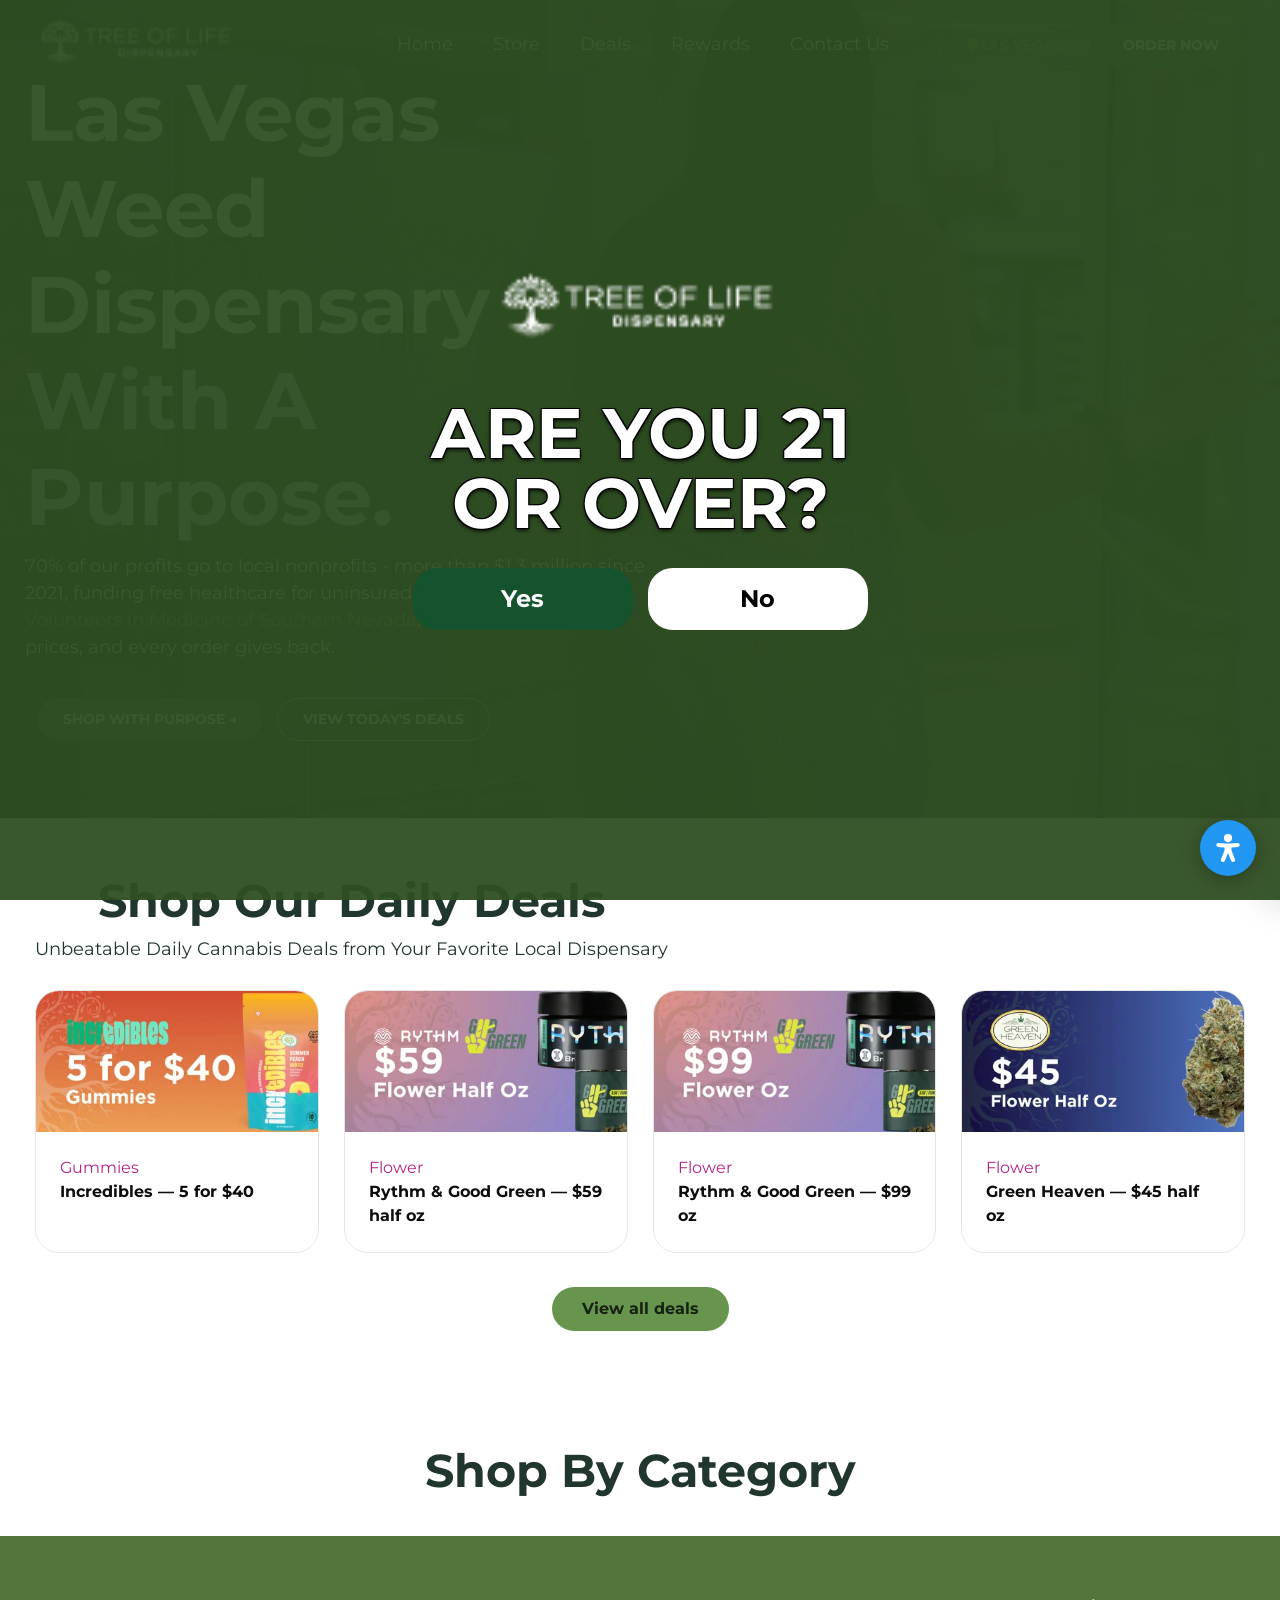
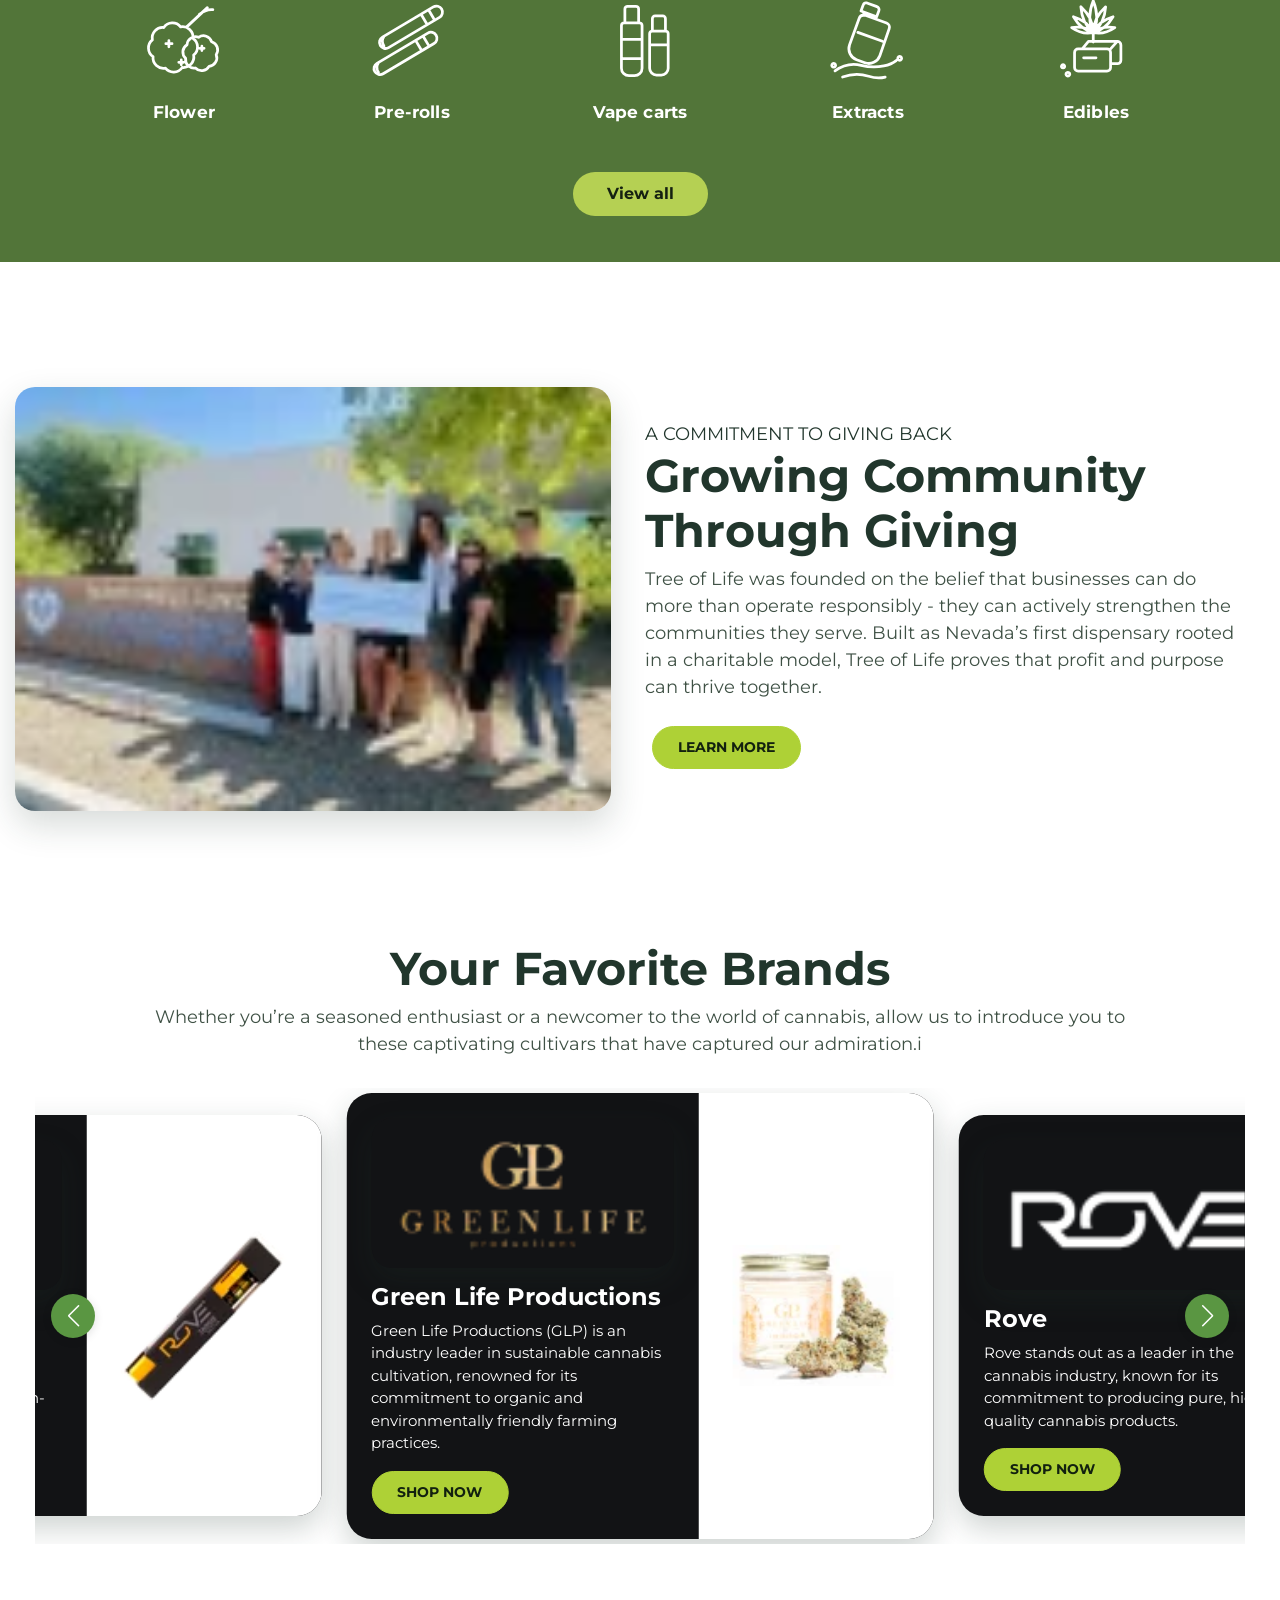
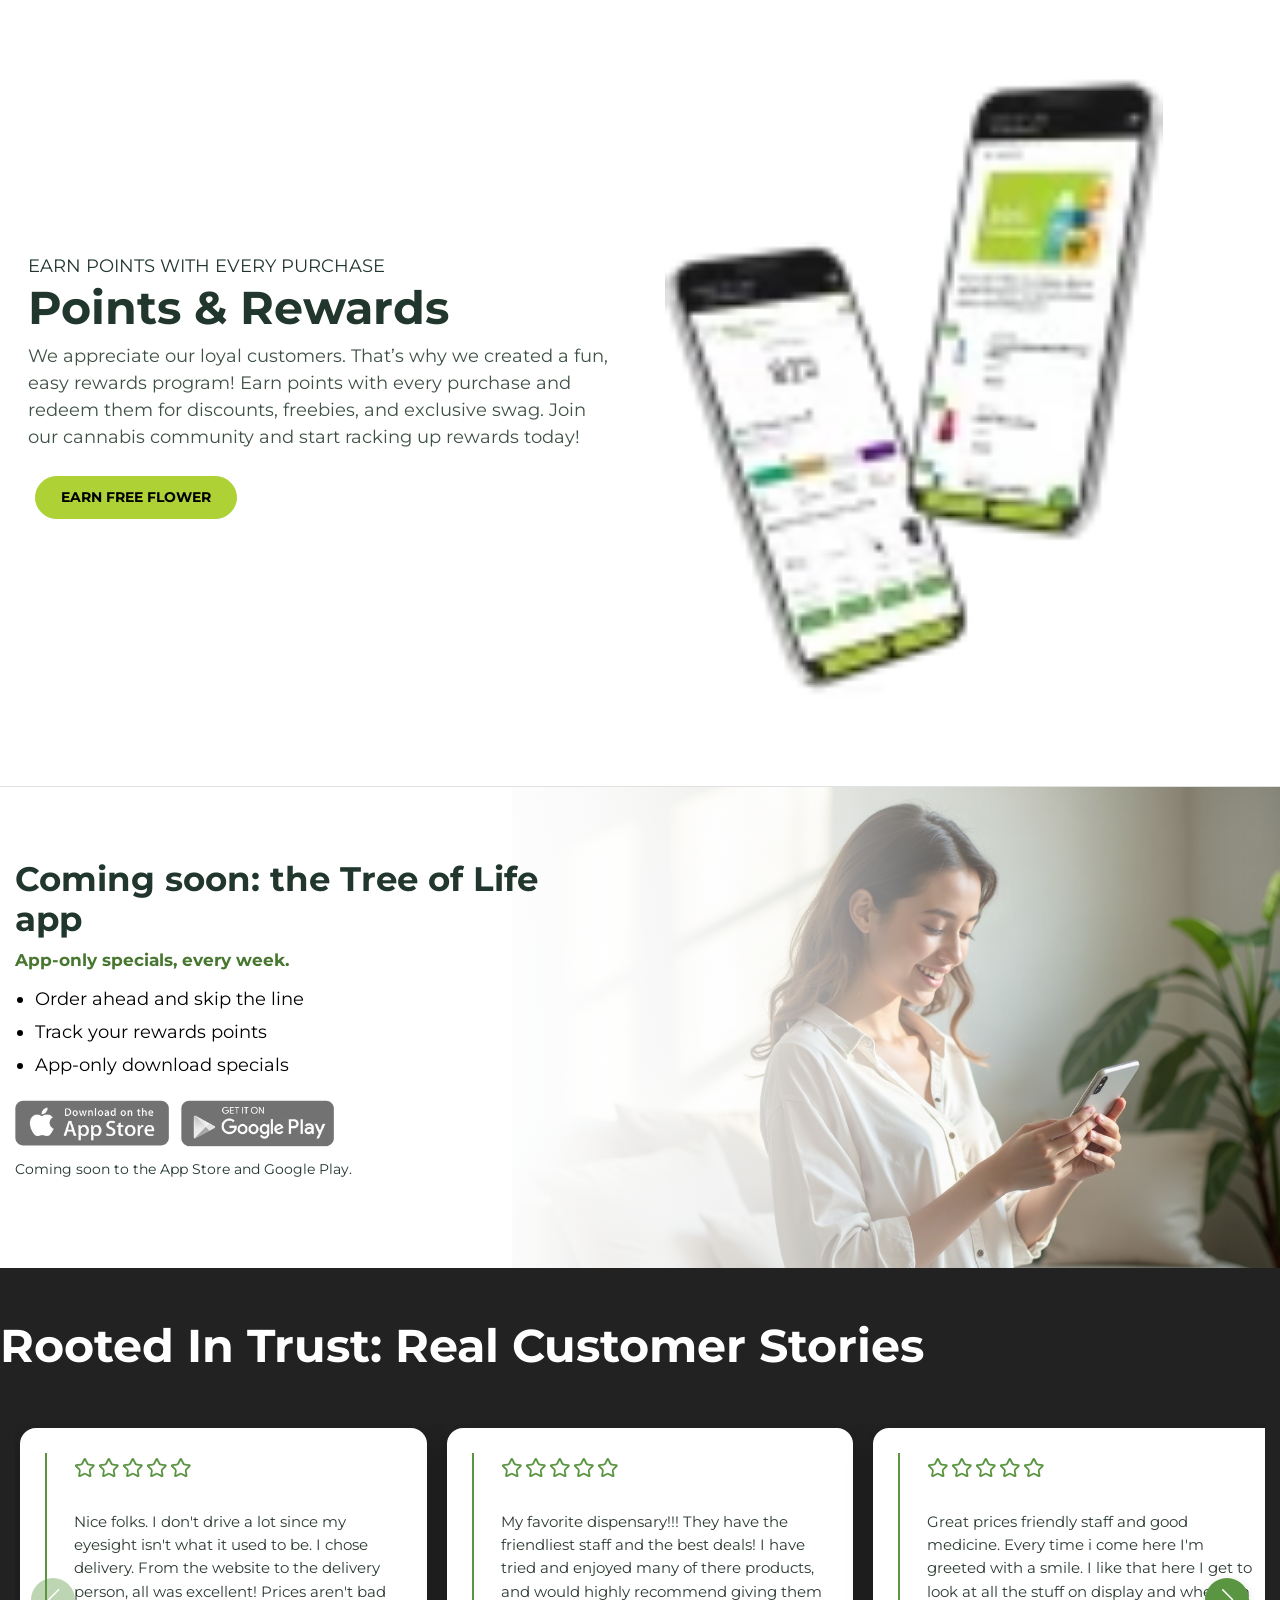
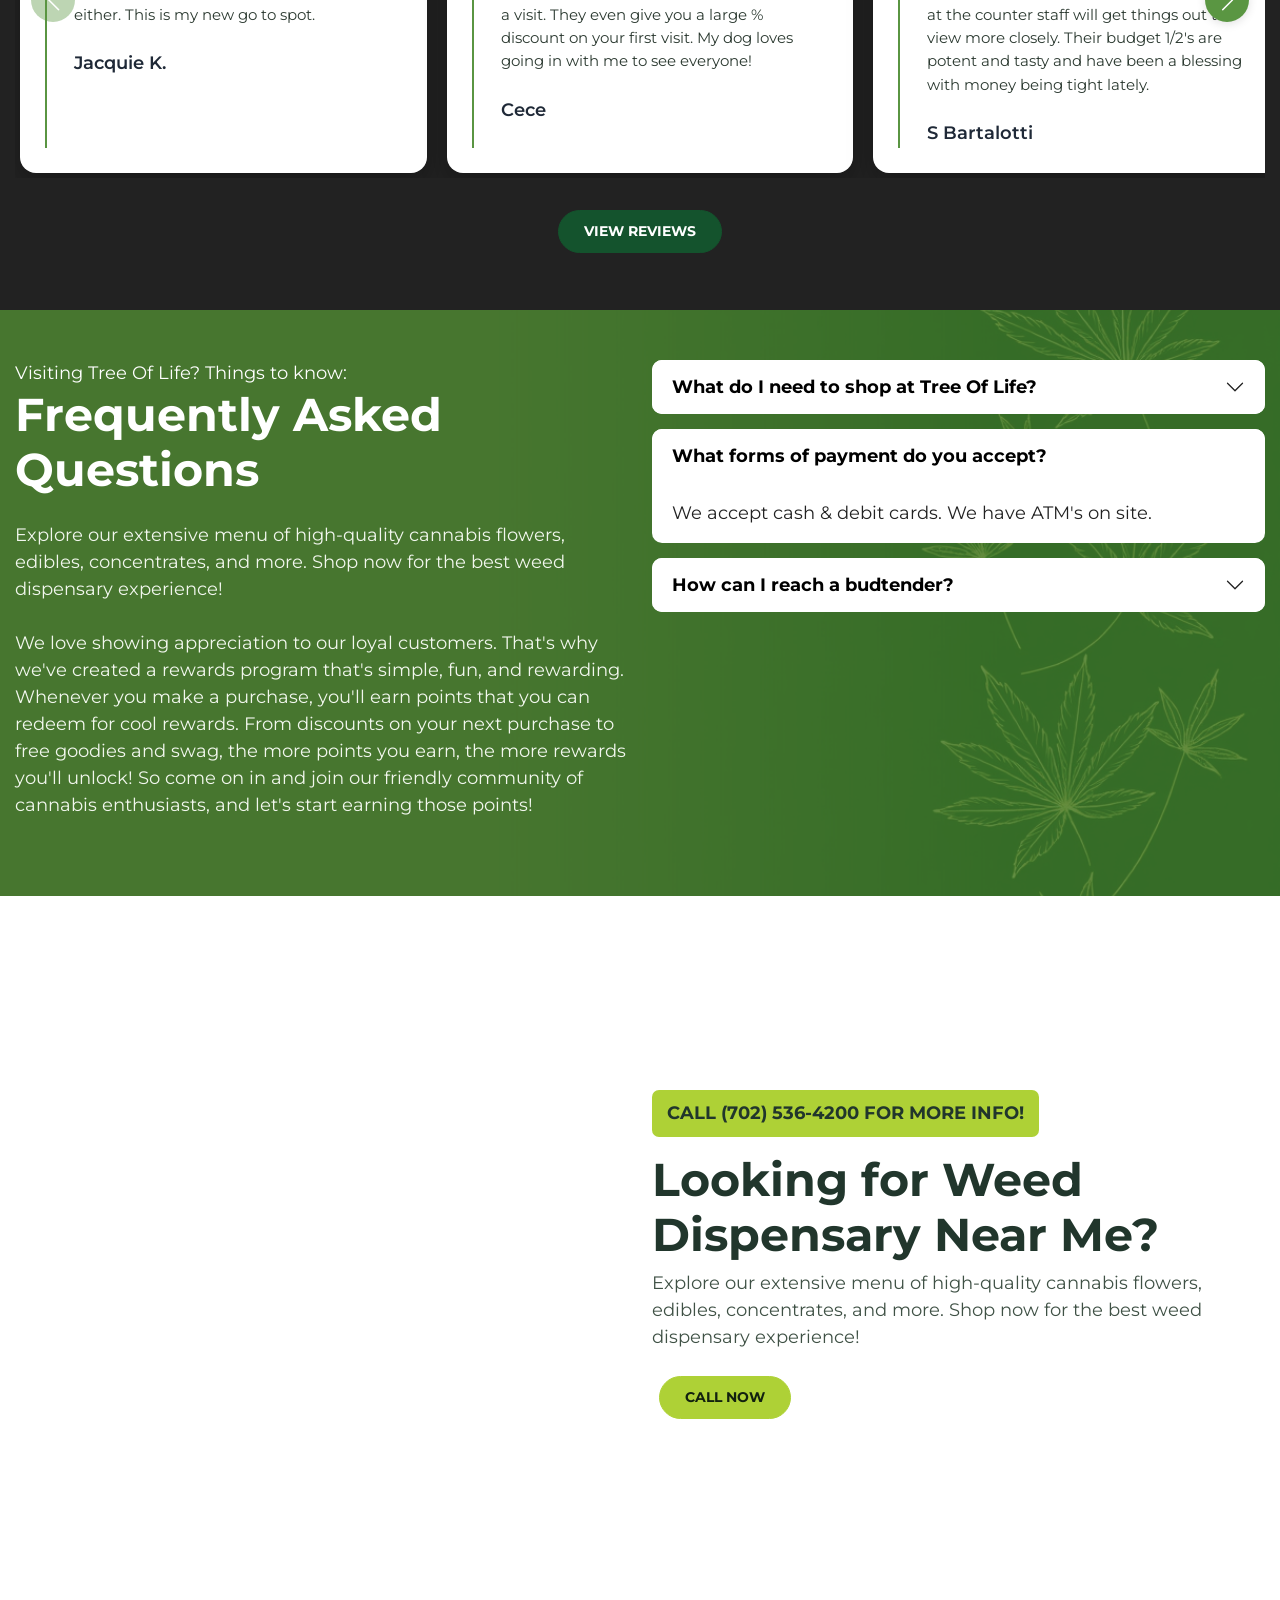
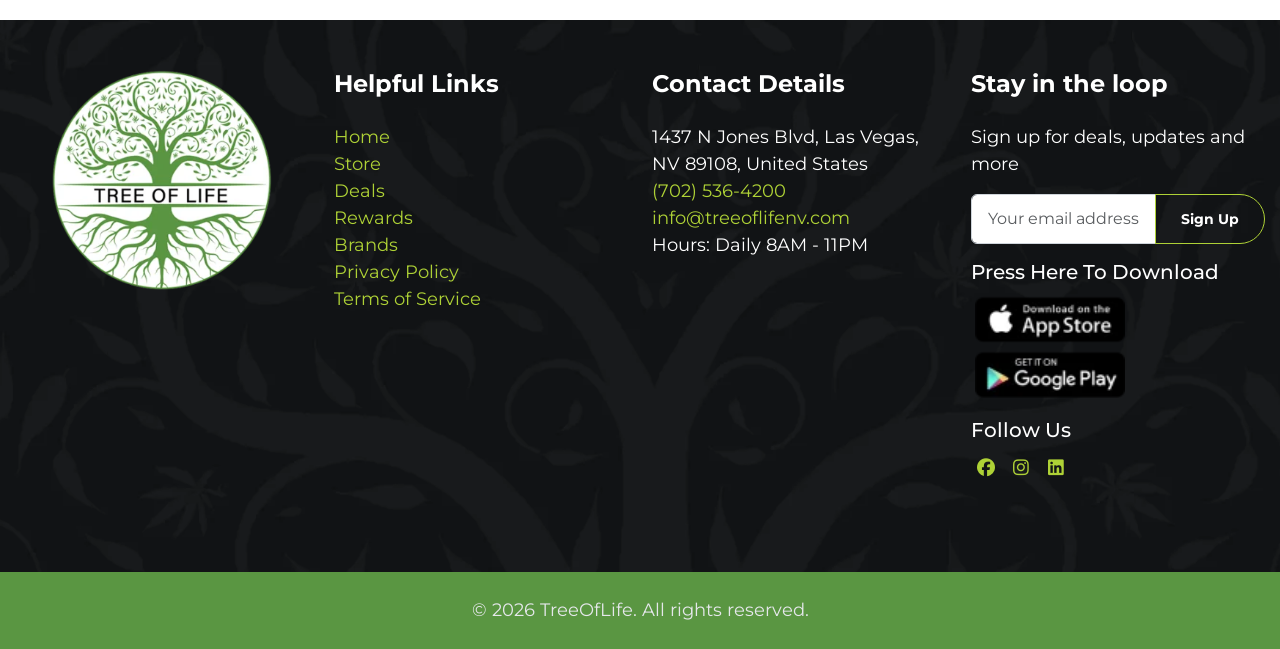
==== index.html @ 5caef0ec "Rebuild Shop By Category as a line-art icon band Replaces the five green photo cards (each carrying " ====
<!DOCTYPE html><html lang="en"><head><meta charset="UTF-8"><meta content="width=device-width, initial-scale=1, maximum-scale=6, shrink-to-fit=no" name="viewport"> <title>Tree of Life Weed Dispensary Las Vegas | Weed Near Me</title><meta name="description" content="Your preferred Las Vegas Dispensary is Tree of Life. Explore our extensive range of quality cannabis products. Experience excellence."> <meta property="og:title" content="Tree of Life Weed Dispensary Las Vegas | Weed Near Me"> <meta property="og:type" content="website"> <meta property="og:url" content="https://lasvegastreeoflifenv.staging.sgen.com/"> <meta property="og:site_name" content="TreeOfLife"> <meta property="og:description" content="Your preferred Las Vegas Dispensary is Tree of Life. Explore our extensive range of quality cannabis products. Experience excellence."> <meta property="og:image" content="https://lasvegastreeoflifenv.staging.sgen.com/sites/sgen_lasvegastreeoflifenv_staging_sgen_com/uploads/2026/09/logo_white_transparent.png"> <meta property="og:image:secure_url" content="https://lasvegastreeoflifenv.staging.sgen.com/sites/sgen_lasvegastreeoflifenv_staging_sgen_com/uploads/2026/09/logo_white_transparent.png"> <meta name="twitter:card" content="summary_large_image"> <meta name="twitter:title" content="Tree of Life Weed Dispensary Las Vegas | Weed Near Me"> <meta name="twitter:description" content="Your preferred Las Vegas Dispensary is Tree of Life. Explore our extensive range of quality cannabis products. Experience excellence."> <meta name="twitter:image" content="https://lasvegastreeoflifenv.staging.sgen.com/sites/sgen_lasvegastreeoflifenv_staging_sgen_com/uploads/2026/09/logo_white_transparent.png"> <meta name="robots" content="noindex, nofollow"> <meta name="sgen_version" content="SGEN v1.0"> <meta name="sgen_site_name" content="sgen_lasvegastreeoflifenv_staging_sgen_com"><meta name="sgen_site_id" content="903"><meta name="sgen_dbVersion" content="1.0.70"><meta name="sgen_env" content="staging"><meta name="sgen_source" content="experimental.sgen.com"><link rel="canonical" href="https://lasvegastreeoflifenv.staging.sgen.com/"><link fetchpriority="high" rel="preload" as="image" href="assets/in-pages/logo_white_transparent.png" imagesrcset="https://lasvegastreeoflifenv.staging.sgen.com/sites/sgen_lasvegastreeoflifenv_staging_sgen_com/uploads/2026/09/thumb/logo_white_transparent.png 100w, https://lasvegastreeoflifenv.staging.sgen.com/sites/sgen_lasvegastreeoflifenv_staging_sgen_com/uploads/2026/09/medium/logo_white_transparent.png 300w, https://lasvegastreeoflifenv.staging.sgen.com/sites/sgen_lasvegastreeoflifenv_staging_sgen_com/uploads/2026/09/logo_white_transparent.png 529w" imagesizes="100vw"> <link rel="preconnect" href="https://fonts.googleapis.com"> <link rel="preconnect" href="https://fonts.gstatic.com" crossorigin=""> <link rel="icon" type="image/x-icon" href="assets/in-pages/tree_of_life_circle_logo_2-3.webp"> <script src="_xorigin/cdn.jsdelivr.net/npm/bootstrap@5.3.8/dist/js/bootstrap.bundle.min.js" integrity="sha384-FKyoEForCGlyvwx9Hj09JcYn3nv7wiPVlz7YYwJrWVcXK/BmnVDxM+D2scQbITxI" crossorigin="anonymous"></script><link rel="preload" as="style" href="https://fonts.googleapis.com/css2?family=Montserrat:ital,wght@0,300;0,400;0,500;0,600;0,700;0,800;0,900;1,300;1,400;1,500;1,600;1,700;1,800;1,900&amp;display=swap" onload="this.onload=null;this.rel='stylesheet'"> <noscript><link href="https://fonts.googleapis.com/css2?family=Montserrat:ital,wght@0,300;0,400;0,500;0,600;0,700;0,800;0,900;1,300;1,400;1,500;1,600;1,700;1,800;1,900&amp;display=swap" rel="stylesheet" type="text/css"></noscript>   <link rel="preload" as="style" href="https://lasvegastreeoflifenv.staging.sgen.com/assets/front/vendors/swiper/swiper-bundle.min.css" onload="this.onload=null;this.rel='stylesheet'"> <noscript><link rel="stylesheet" href="https://lasvegastreeoflifenv.staging.sgen.com/assets/front/vendors/swiper/swiper-bundle.min.css" type="text/css"></noscript> <link rel="preload" as="style" href="https://lasvegastreeoflifenv.staging.sgen.com/assets/front/css/sgen-accessibility.min.css" onload="this.onload=null;this.rel='stylesheet'"> <noscript><link rel="stylesheet" href="https://lasvegastreeoflifenv.staging.sgen.com/assets/front/css/sgen-accessibility.min.css" type="text/css"></noscript> <link rel="preload" as="style" href="https://lasvegastreeoflifenv.staging.sgen.com/assets/front/css/ecommerce.css" onload="this.onload=null;this.rel='stylesheet'"> <noscript><link rel="stylesheet" href="https://lasvegastreeoflifenv.staging.sgen.com/assets/front/css/ecommerce.css" type="text/css"></noscript><script type="text/javascript" defer="">window.DPZ_BASE_URL="https:\/\/lasvegastreeoflifenv.staging.sgen.com\/dispenza";window.DPZ_AJAX_URL="https:\/\/lasvegastreeoflifenv.staging.sgen.com\/dispenza\/ajax\/";window.DPZ_ROUTE_PREFIX="dispenza";</script><script type="application/ld+json">{"@context":"https://schema.org","@type":"Organization","name":"TreeOfLife","url":"https://lasvegastreeoflifenv.staging.sgen.com/","logo":"https://lasvegastreeoflifenv.staging.sgen.com/sites/sgen_lasvegastreeoflifenv_staging_sgen_com/uploads/2026/09/logo_white_transparent.png","image":"https://lasvegastreeoflifenv.staging.sgen.com/sites/sgen_lasvegastreeoflifenv_staging_sgen_com/uploads/2026/09/logo_white_transparent.png"}</script><script type="application/ld+json">{"@context":"https://schema.org","@type":"WebSite","name":"TreeOfLife","url":"https://lasvegastreeoflifenv.staging.sgen.com/","potentialAction":{"@type":"SearchAction","target":{"@type":"EntryPoint","urlTemplate":"https://lasvegastreeoflifenv.staging.sgen.com/?s={search_term_string}"},"query-input":"required name=search_term_string"}}</script><script>var Defaults={base_url:'https://lasvegastreeoflifenv.staging.sgen.com/',admin_url:'https://lasvegastreeoflifenv.staging.sgen.com/sg-admin/',age_verification_expiry:'1',current_url:'https://lasvegastreeoflifenv.staging.sgen.com',};</script>


<script>document.addEventListener('DOMContentLoaded',function(){var header1=document.querySelector('header#masterhead');var header2=document.querySelector('header#masterhead.sticky');var path=window.location.pathname;if(path==='/menu'){if(header1){header1.style.setProperty('z-index','1','important')}if(header2){header2.style.setProperty('z-index','1','important')}}else{if(header1){header1.style.setProperty('z-index','','important')}if(header2){header2.style.setProperty('z-index','','important')}}});</script><script>(function(){'use strict';function fixCarouselTiming(){if(typeof jQuery==='undefined'){setTimeout(fixCarouselTiming,50);return}var $=jQuery;var $carousel=$('#gallery-items-imc1g');if(!$carousel.length||!$carousel.data('owl.carousel')){setTimeout(fixCarouselTiming,50);return}var owl=$carousel.data('owl.carousel');$carousel.trigger('stop.owl.autoplay');if(owl.settings){owl.settings.autoplayTimeout=5000;owl.settings.autoplaySpeed=500}if(owl.settings.responsive){Object.keys(owl.settings.responsive).forEach(function(breakpoint){owl.settings.responsive[breakpoint].autoplayTimeout=5000;owl.settings.responsive[breakpoint].autoplaySpeed=500})}if(owl.options){owl.options.autoplayTimeout=5000;owl.options.autoplaySpeed=500;if(owl.options.responsive){Object.keys(owl.options.responsive).forEach(function(breakpoint){owl.options.responsive[breakpoint].autoplayTimeout=5000;owl.options.responsive[breakpoint].autoplaySpeed=500})}}$carousel.trigger('play.owl.autoplay');console.log('Carousel timing fixed for all breakpoints: 5s pause, 0.5s transition')}if(document.readyState==='loading'){document.addEventListener('DOMContentLoaded',function(){setTimeout(fixCarouselTiming,1000)})}else{setTimeout(fixCarouselTiming,1000)}})();</script><script src="_xorigin/cdn.jsdelivr.net/npm/bootstrap@5.3.8/dist/js/bootstrap.bundle.min.js" integrity="sha384-FKyoEForCGlyvwx9Hj09JcYn3nv7wiPVlz7YYwJrWVcXK/BmnVDxM+D2scQbITxI" crossorigin="anonymous"></script> <script>window.__SG_TRACK__={"url":"https://lasvegastreeoflifenv.staging.sgen.com/sg-collect","consent":true,"respectDnt":true};</script><script src="assets/front/js/sg-analytics.js" defer=""></script><script>window.__SG404__={"url":"https://lasvegastreeoflifenv.staging.sgen.com/sg-collect-404","is404":false,"path":""};</script><script src="assets/front/js/sg-404-source.js" defer=""></script>




<link rel="stylesheet" href="chrome.css">
<link rel="preload" as="image" href="assets/in-pages/deal-incredibles-gummies.webp" fetchpriority="high"></head> <body class="site-body is-homepage page-type--page page-__home__ page_id-1"> <noscript><iframe data-src="https://www.googletagmanager.com/ns.html?id=GTM-WGZ36LW" data-lazyload="true" loading="lazy" height="0" width="0" style="display:none;visibility:hidden"></iframe></noscript><script>(function(){'use strict';var css=['.site-body .btn-primary,','.site-body a.btn-primary{','  color:#fff !important;','  background-color:#14532d !important;','  border-color:#14532d !important;','}','.site-body .btn-primary:hover,','.site-body .btn-primary:focus{','  color:#fff !important;','  background-color:#0b3a1f !important;','  border-color:#0b3a1f !important;','}','.site-body .sgFlex-component-card .title[role="heading"],','.site-body .sgFlex-component-card .style_1.inner .info .title{','  color:#0a1a06 !important;','  text-shadow:none !important;','}','.site-body div.h,','.site-body .sgFlex-component-heading .h,','.site-body #iykyh h2.h,','.site-body #idtah h2.h,','.site-body #ioskg .h{','  color:#ffffff !important;','  text-shadow:','    -1px -1px 0 #000,','     1px -1px 0 #000,','    -1px  1px 0 #000,','     1px  1px 0 #000,','     0    2px 4px #000 !important;','}','.site-body .testimonial-item,','.site-body .testimonial-item p,','.site-body .testimonial-item .name{','  color:#1f2937 !important;','}','.site-body .testimonial-item .name{font-weight:600}','.site-body section.copyright,','.site-body .copyright p,','.site-body .copyright a{','  color:#e5e7eb !important;','}'].join('');var style=document.createElement('style');style.setAttribute('data-a11y-fix','1');style.appendChild(document.createTextNode(css));(document.head||document.documentElement).appendChild(style);function patchDOM(){var hp=document.querySelectorAll('input[name="hp"]:not([aria-hidden]), input[name="hpc"]:not([aria-hidden])');for(var i=0;i<hp.length;i++){hp[i].setAttribute('aria-hidden','true');hp[i].setAttribute('aria-label','Leave blank')}var h5s=document.querySelectorAll('h5.footer-widget-title');for(var j=0;j<h5s.length;j++){var oldEl=h5s[j];var newEl=document.createElement('h3');var attrs=oldEl.attributes;for(var k=0;k<attrs.length;k++){newEl.setAttribute(attrs[k].name,attrs[k].value)}newEl.innerHTML=oldEl.innerHTML;oldEl.parentNode.replaceChild(newEl,oldEl)}}function schedule(fn){if('requestIdleCallback'in window){requestIdleCallback(fn,{timeout:1500})}else{setTimeout(fn,0)}}if(document.readyState==='loading'){document.addEventListener('DOMContentLoaded',function(){schedule(patchDOM)},{once:true})}else{schedule(patchDOM)}})();</script> <div class="sg_age-verification " role="dialog" aria-label="Age Verification Popup"> <div class="inner"> <div class="brand sg-mb-4"> <a href="https://lasvegastreeoflifenv.staging.sgen.com/" class="sg-navbar-brand" aria-label="Site logo"><div class="site-img-logo"><img src="[data-uri]" data-src="assets/in-pages/logo_white_transparent.png" data-lazyload="true" loading="lazy" alt="Logo White Transparent" class="img-fluid " width="529" height="139" style="aspect-ratio:529/139;" srcset="assets/in-pages/logo_white_transparent-3.png 100w, assets/in-pages/logo_white_transparent-2.png 300w, assets/in-pages/logo_white_transparent.png 529w" sizes="auto" decoding="async" data-img-fallback="https://lasvegastreeoflifenv.staging.sgen.com/sites/sgen_lasvegastreeoflifenv_staging_sgen_com/uploads/2026/09/logo_white_transparent.png" onerror="this.onerror=null;this.removeAttribute('srcset');var f=this.getAttribute('data-img-fallback');if(f){this.src=f;}"></div></a> </div> <div class="info"> <h2>ARE YOU 21<br>OR OVER?</h2> <div class="actions"> <a href="#yes" data-redirect="" class="btn btn-primary btn--yes">Yes</a> <a href="#no" data-redirect="https://google.com" class="btn btn-light btn--no">No</a> </div> </div> </div></div> <div class="mm-host" id="mm-host" inert=""> <div class="mm-overlay" data-mm-close=""></div> <div class="mm-drawer" id="mm-drawer" role="dialog" aria-label="Mobile navigation"> <section class="mm-panel is-active" data-panel="root"> <header class="mm-head mm-head--root"> <span class="mm-logo"><a href="https://lasvegastreeoflifenv.staging.sgen.com/" class="sg-navbar-brand" aria-label="Site logo"><div class="site-img-logo"><img src="[data-uri]" data-src="assets/in-pages/logo_white_transparent.png" data-lazyload="true" loading="lazy" alt="Logo White Transparent" class="img-fluid " width="529" height="139" style="aspect-ratio:529/139;" srcset="assets/in-pages/logo_white_transparent-3.png 100w, assets/in-pages/logo_white_transparent-2.png 300w, assets/in-pages/logo_white_transparent.png 529w" sizes="auto" decoding="async" data-img-fallback="https://lasvegastreeoflifenv.staging.sgen.com/sites/sgen_lasvegastreeoflifenv_staging_sgen_com/uploads/2026/09/logo_white_transparent.png" onerror="this.onerror=null;this.removeAttribute('srcset');var f=this.getAttribute('data-img-fallback');if(f){this.src=f;}"></div></a></span> <button type="button" class="mm-close" data-mm-close="" aria-label="Close menu"> <svg viewBox="0 0 24 24" aria-hidden="true"><line x1="5" y1="5" x2="19" y2="19"></line><line x1="19" y1="5" x2="5" y2="19"></line></svg> </button> </header> <div class="mm-body"> <div class="mm-cards"> <a class="mm-card mm-card--no-icon" href="https://lasvegastreeoflifenv.staging.sgen.com/" target="_self"><span class="mm-card-body"><span class="mm-card-name">Home</span></span><span class="mm-card-arrow"><i data-lucide="arrow-right" aria-hidden="true"></i></span></a><a class="mm-card mm-card--no-icon" href="https://lasvegastreeoflifenv.staging.sgen.com/store" target="_self"><span class="mm-card-body"><span class="mm-card-name">Store</span></span><span class="mm-card-arrow"><i data-lucide="arrow-right" aria-hidden="true"></i></span></a><a class="mm-card mm-card--no-icon" href="https://menu.lasvegas.treeoflifenv.com/menu/specials" target="_self"><span class="mm-card-body"><span class="mm-card-name">Deals</span></span><span class="mm-card-arrow"><i data-lucide="arrow-right" aria-hidden="true"></i></span></a><a class="mm-card mm-card--no-icon" href="https://lasvegastreeoflifenv.staging.sgen.com/rewards" target="_self"><span class="mm-card-body"><span class="mm-card-name">Rewards</span></span><span class="mm-card-arrow"><i data-lucide="arrow-right" aria-hidden="true"></i></span></a><a class="mm-card mm-card--no-icon" href="https://lasvegastreeoflifenv.staging.sgen.com/contact-us" target="_self"><span class="mm-card-body"><span class="mm-card-name">Contact Us</span></span><span class="mm-card-arrow"><i data-lucide="arrow-right" aria-hidden="true"></i></span></a> </div> <div class="mm-body-spacer" aria-hidden="true"></div> <div class="mm-cta-wrap"><ul class="sg-nav sg-navbar-ctas"><li class="nav-cta-item"><a href="https://treeoflifenv.com/" target="_self" class="btn btn-outline-primary btn-has-icon sg-m-1"><span class="icon"><em class="fa fa-map-marker"></em></span><div class="text"><span>LAS VEGAS</span></div></a></li><li class="nav-cta-item"><a href="/store" target="_self" class="btn btn-primary sg-m-1"><div class="text"><span>ORDER NOW</span></div></a></li></ul></div> </div> </section> </div> </div> <div class="site-wrapper">  <header id="masterhead" class="header-alignment-logo_left sticky-header"> <div class="primary-navbar"> <div class="container"> <nav class="sg-navbar sg-navbar-expand-md sg-navbar-light"> <a href="https://lasvegastreeoflifenv.staging.sgen.com/" class="mobile-navbar-brand sg-navbar-brand" aria-label="Site logo"><div class="site-img-logo"><img src="[data-uri]" data-src="assets/in-pages/logo_white_transparent.png" data-lazyload="true" loading="lazy" alt="Logo White Transparent" class="img-fluid " width="529" height="139" style="aspect-ratio:529/139;" srcset="assets/in-pages/logo_white_transparent-3.png 100w, assets/in-pages/logo_white_transparent-2.png 300w, assets/in-pages/logo_white_transparent.png 529w" sizes="auto" decoding="async" data-img-fallback="https://lasvegastreeoflifenv.staging.sgen.com/sites/sgen_lasvegastreeoflifenv_staging_sgen_com/uploads/2026/09/logo_white_transparent.png" onerror="this.onerror=null;this.removeAttribute('srcset');var f=this.getAttribute('data-img-fallback');if(f){this.src=f;}"></div></a> <button type="button" id="mm-trigger" class="mm-hamburger" aria-label="Open menu" aria-expanded="false"> <span class="bar"></span> <span class="bar"></span> <span class="bar"></span> </button> <div class="sg-navbar-wrapper"> <a href="https://lasvegastreeoflifenv.staging.sgen.com/" class="sg-navbar-brand" aria-label="Site logo"><div class="site-img-logo"><img src="[data-uri]" data-src="assets/in-pages/logo_white_transparent.png" data-lazyload="true" loading="lazy" alt="Logo White Transparent" class="img-fluid " width="529" height="139" style="aspect-ratio:529/139;" srcset="assets/in-pages/logo_white_transparent-3.png 100w, assets/in-pages/logo_white_transparent-2.png 300w, assets/in-pages/logo_white_transparent.png 529w" sizes="auto" decoding="async" data-img-fallback="https://lasvegastreeoflifenv.staging.sgen.com/sites/sgen_lasvegastreeoflifenv_staging_sgen_com/uploads/2026/09/logo_white_transparent.png" onerror="this.onerror=null;this.removeAttribute('srcset');var f=this.getAttribute('data-img-fallback');if(f){this.src=f;}"></div></a><ul class="sg-nav sg-navbar-nav sg-site-navigation"><li class="sg-nav-item active"><a href="https://lasvegastreeoflifenv.staging.sgen.com/" data-link="https://lasvegastreeoflifenv.staging.sgen.com/" class="sg-nav-link" target="_self"><span class="sg-nav-item-text"><span class="sg-nav-item-label">Home</span></span></a></li><li class="sg-nav-item"><a href="https://lasvegastreeoflifenv.staging.sgen.com/store" data-link="https://lasvegastreeoflifenv.staging.sgen.com/store" class="sg-nav-link" target="_self"><span class="sg-nav-item-text"><span class="sg-nav-item-label">Store</span></span></a></li><li class="sg-nav-item"><a href="https://menu.lasvegas.treeoflifenv.com/menu/specials" data-link="https://lasvegastreeoflifenv.staging.sgen.com/deals" class="sg-nav-link" target="_self"><span class="sg-nav-item-text"><span class="sg-nav-item-label">Deals</span></span></a></li><li class="sg-nav-item"><a href="https://lasvegastreeoflifenv.staging.sgen.com/rewards" data-link="https://lasvegastreeoflifenv.staging.sgen.com/rewards" class="sg-nav-link" target="_self"><span class="sg-nav-item-text"><span class="sg-nav-item-label">Rewards</span></span></a></li><li class="sg-nav-item"><a href="https://lasvegastreeoflifenv.staging.sgen.com/contact-us" data-link="https://lasvegastreeoflifenv.staging.sgen.com/contact-us" class="sg-nav-link" target="_self"><span class="sg-nav-item-text"><span class="sg-nav-item-label">Contact Us</span></span></a></li></ul><ul class="sg-nav sg-navbar-ctas"><li class="nav-cta-item"><a href="https://treeoflifenv.com/" target="_self" class="btn btn-outline-primary btn-has-icon sg-m-1"><span class="icon"><em class="fa fa-map-marker"></em></span><div class="text"><span>LAS VEGAS</span></div></a></li><li class="nav-cta-item"><a href="/store" target="_self" class="btn btn-primary sg-m-1"><div class="text"><span>ORDER NOW</span></div></a></li></ul> </div> </nav> </div> </div> </header>  <main class="site-content"><div class="sgbuilder-wrapper" data-type="page"> <section data-component-id="sgc-mru8nas1-2-rxxpb" id="comp_6aa2395b2539d" class="sgb-component sgb-component-section"><div data-component-id="sgc-mru8nas1-3-na3fd" id="comp_6aa2395b253a3" class="sgb-component container"><div data-component-id="sgc-mru8nas1-4-et06p" id="comp_6aa2395b253a5" class="sgb-component row"><div data-component-id="sgc-mru8nas1-5-9ztw4" id="comp_6aa2395b253a7" class="sgb-component col cell"><div data-component-id="sgc-mru8ni0s-6-1o7u3" id="comp_6aa2395b253aa" class="sgb-component sgb-component-code"><div data-component-id="mbfubc1uxmsfa" id="iuf2" data-background-video="{&quot;url&quot;:&quot;sites\/sgen_lasvegastreeoflifenv_staging_sgen_com\/uploads\/2026\/09\/hero-30s.webm&quot;}" class="sgb-component sgb-component-div"><div data-component-id="mbfubkcrr5ur1" id="inoi" class="sgb-component sgb-component-div"><div data-component-id="mbfuc7rlv9v92" id="iuy2" class="sgb-component sgb-component-div"><h1 data-component-id="mbfudxwnke0o3" id="ieoe" class="sgb-component sgb-component-heading">Las Vegas Weed Dispensary<br><span style="margin:0;padding:0;color:rgb(152,211,217);display:block;">With A Purpose.</span></h1><div id="inbmi" data-component-id="mturw0cxhg9in" class="sgb-component sgb-component-text"><p>70% of our profits go to local nonprofits - more than $1.3 million since 2021, funding free healthcare for uninsured neighbors through <a href="http://vmsn.org/">Volunteers in Medicine of Southern Nevada</a>. Great cannabis, great prices, and every order gives back.</p></div><div data-component-id="mbfufbn3v9lrb" id="iabjw" class="sgb-component sgb-component-div ctas"><div data-component-id="mbfufwoccmjpg" id="i38gl" class="sgb-component sgb-component-cta"><a href="/store" class="btn btn-primary" aria-label="Shop with Purpose →">Shop with Purpose →</a></div><div id="i38gl-2" data-component-id="sgc-mttme6eb-1-hd0xn" class="sgb-component sgb-component-cta"><a href="https://menu.lasvegas.treeoflifenv.com/menu/specials" class="btn btn-dark" aria-label="View Today&amp;#039;s Deals">View Today's Deals</a></div></div></div><div data-component-id="mbfuc8wm4x6ca" id="i14u" class="sgb-component sgb-component-div"></div></div></div></div></div></div></div></section><div data-component-id="maovtw8vfdjuj" id="i9szc" class="sgb-component sgb-component-div"><div data-component-id="maow2fzpnb4df" id="izvej" class="sgb-component sgb-component-div"><div class="tol-deals-head-l"><h2 data-component-id="maov2fygwifh1" id="iykyh" class="sgb-component sgb-component-heading">Shop Our Daily Deals</h2><div data-component-id="maox60m9twcie" id="ioskg" class="sgb-component sgb-component-heading">Unbeatable Daily Cannabis Deals from Your Favorite Local Dispensary</div></div><div class="tol-deals-nav"><button type="button" data-tol-nav="prev" aria-label="Previous deals"></button><button type="button" data-tol-nav="next" aria-label="Next deals"></button></div></div><div data-component-id="maovu0jyvb0c1" id="izxi4" class="sgb-component sgb-component-gallery"><div id="gallery-items-izxi4" class="gallery-items layout-carousel sgen--blocks_carousel" style="--items-per-slide:4" data-carousel-options="{&quot;slidesPerView&quot;:4,&quot;navigation&quot;:true,&quot;pagination&quot;:false,&quot;loop&quot;:false,&quot;rewind&quot;:false,&quot;speed&quot;:500,&quot;spaceBetween&quot;:25,&quot;centeredSlides&quot;:false,&quot;watchOverflow&quot;:true,&quot;autoplay&quot;:false,&quot;breakpoints&quot;:{&quot;0&quot;:{&quot;slidesPerView&quot;:1,&quot;spaceBetween&quot;:14,&quot;navigation&quot;:true,&quot;pagination&quot;:false,&quot;loop&quot;:false,&quot;centeredSlides&quot;:false},&quot;576&quot;:{&quot;slidesPerView&quot;:2,&quot;spaceBetween&quot;:16,&quot;navigation&quot;:true,&quot;pagination&quot;:false,&quot;loop&quot;:false,&quot;centeredSlides&quot;:false},&quot;768&quot;:{&quot;slidesPerView&quot;:3,&quot;spaceBetween&quot;:20,&quot;navigation&quot;:true,&quot;pagination&quot;:false,&quot;loop&quot;:false,&quot;centeredSlides&quot;:false},&quot;992&quot;:{&quot;slidesPerView&quot;:3,&quot;spaceBetween&quot;:25,&quot;navigation&quot;:true,&quot;pagination&quot;:false,&quot;loop&quot;:false,&quot;centeredSlides&quot;:false},&quot;1200&quot;:{&quot;slidesPerView&quot;:4,&quot;spaceBetween&quot;:25,&quot;navigation&quot;:true,&quot;pagination&quot;:false,&quot;loop&quot;:false,&quot;centeredSlides&quot;:false}}}"> <div class="gallery-item gallery-item-image"><a href="https://menu.lasvegas.treeoflifenv.com/menu/specials" aria-label="Incredibles: 5 for $40 on gummies" class="tol-deal-link"><div class="thumb"><img src="[data-uri]" data-src="assets/in-pages/deal-incredibles-gummies.webp" data-lazyload="true" loading="lazy" alt="Incredibles: 5 for $40 on gummies" class="img-fluid " width="400" height="240" style="aspect-ratio:400/240;" decoding="async"></div><div class="tol-deal-foot"><span class="tol-deal-cat">Gummies</span><span class="tol-deal-ttl">Incredibles &mdash; 5 for $40</span></div></a></div><div class="gallery-item gallery-item-image"><a href="https://menu.lasvegas.treeoflifenv.com/menu/specials" aria-label="Rythm and Good Green: $59 for a half ounce of flower" class="tol-deal-link"><div class="thumb"><img src="[data-uri]" data-src="assets/in-pages/deal-rythm-goodgreen-half-oz.webp" data-lazyload="true" loading="lazy" alt="Rythm and Good Green: $59 for a half ounce of flower" class="img-fluid " width="400" height="240" style="aspect-ratio:400/240;" decoding="async"></div><div class="tol-deal-foot"><span class="tol-deal-cat">Flower</span><span class="tol-deal-ttl">Rythm &amp; Good Green &mdash; $59 half oz</span></div></a></div><div class="gallery-item gallery-item-image"><a href="https://menu.lasvegas.treeoflifenv.com/menu/specials" aria-label="Rythm and Good Green: $99 for an ounce of flower" class="tol-deal-link"><div class="thumb"><img src="[data-uri]" data-src="assets/in-pages/deal-rythm-goodgreen-oz.webp" data-lazyload="true" loading="lazy" alt="Rythm and Good Green: $99 for an ounce of flower" class="img-fluid " width="400" height="240" style="aspect-ratio:400/240;" decoding="async"></div><div class="tol-deal-foot"><span class="tol-deal-cat">Flower</span><span class="tol-deal-ttl">Rythm &amp; Good Green &mdash; $99 oz</span></div></a></div><div class="gallery-item gallery-item-image"><a href="https://menu.lasvegas.treeoflifenv.com/menu/specials" aria-label="Green Heaven: $45 for a half ounce of flower" class="tol-deal-link"><div class="thumb"><img src="[data-uri]" data-src="assets/in-pages/deal-greenheaven-half-oz.webp" data-lazyload="true" loading="lazy" alt="Green Heaven: $45 for a half ounce of flower" class="img-fluid " width="400" height="240" style="aspect-ratio:400/240;" decoding="async"></div><div class="tol-deal-foot"><span class="tol-deal-cat">Flower</span><span class="tol-deal-ttl">Green Heaven &mdash; $45 half oz</span></div></a></div></div></div>
<div class="sgb-component sgb-component-cta tol-deals-viewall" data-tol-added="featured-deals-cta"><a href="https://menu.lasvegas.treeoflifenv.com/menu/specials" class="tol-deals-viewall-btn" aria-label="View all deals">View all deals</a></div></div><div data-component-id="maow3emikjx2m" id="imski" class="sgb-component sgb-component-div"><div data-component-id="maow3elld929a" id="i1dkk" class="sgb-component sgb-component-div"><h2 data-component-id="maow3ekwmhq98" id="idtah" class="sgb-component sgb-component-heading">Shop By Category</h2></div><div class="tol-cat-band" data-tol-added="category-icon-band"><div class="tol-cat-row"><a class="tol-cat-item" href="https://menu.lasvegas.treeoflifenv.com/menu/flower" aria-label="Shop flower"><svg class="tol-cat-ico" viewBox="0 0 64 64" fill="none" stroke="currentColor" stroke-width="2" stroke-linecap="round" stroke-linejoin="round" aria-hidden="true" focusable="false"><path d="M39.0 41.5 A7.6 7.6 0 0 1 30.7 50.5 A7.6 7.6 0 0 1 18.5 51.0 A7.6 7.6 0 0 1 9.5 42.7 A7.6 7.6 0 0 1 9.0 30.5 A7.6 7.6 0 0 1 17.3 21.5 A7.6 7.6 0 0 1 29.5 21.0 A7.6 7.6 0 0 1 38.5 29.3 A7.6 7.6 0 0 1 39.0 41.5 Z M50.2 49.7 A6.2 6.2 0 0 1 40.3 50.9 A6.2 6.2 0 0 1 33.2 43.9 A6.2 6.2 0 0 1 34.2 34.0 A6.2 6.2 0 0 1 42.6 28.6 A6.2 6.2 0 0 1 52.1 31.8 A6.2 6.2 0 0 1 55.4 41.2 A6.2 6.2 0 0 1 50.2 49.7 Z M34 21 L49 7 M43 12 q5 -4 10 -3.5 M21 31 v4.5 M18.8 33.2 h4.5 M30 45 v3.6 M28.2 46.8 h3.6 M45 35 v3.2 M43.4 36.6 h3.2"/></svg><span class="tol-cat-label">Flower</span></a><a class="tol-cat-item" href="https://menu.lasvegas.treeoflifenv.com/menu/pre-roll" aria-label="Shop pre-rolls"><svg class="tol-cat-ico" viewBox="0 0 64 64" fill="none" stroke="currentColor" stroke-width="2" stroke-linecap="round" stroke-linejoin="round" aria-hidden="true" focusable="false"><path d="M6.5 47.5 L43.5 25.5 a4.4 4.4 0 0 1 4.5 7.6 L11 55.1 a4.4 4.4 0 0 1 -4.5 -7.6 Z M40 27.6 l4.5 7.6 M34.6 30.8 l4.5 7.6 M7.6 47 q-2.4 3.4 0 7 M10.5 28.5 L47.5 6.5 a4.4 4.4 0 0 1 4.5 7.6 L15 36.1 a4.4 4.4 0 0 1 -4.5 -7.6 Z M44 8.6 l4.5 7.6 M38.6 11.8 l4.5 7.6 M11.6 28 q-2.4 3.4 0 7"/></svg><span class="tol-cat-label">Pre-rolls</span></a><a class="tol-cat-item" href="https://menu.lasvegas.treeoflifenv.com/menu" data-tol-tbd="vape-category-slug-unverified" aria-label="Shop vape carts"><svg class="tol-cat-ico" viewBox="0 0 64 64" fill="none" stroke="currentColor" stroke-width="2" stroke-linecap="round" stroke-linejoin="round" aria-hidden="true" focusable="false"><path d="M20.5 18 h11 a2 2 0 0 1 2 2 v31 a5.5 5.5 0 0 1 -5.5 5.5 h-4 a5.5 5.5 0 0 1 -5.5 -5.5 v-31 a2 2 0 0 1 2 -2 Z M23 6 h6 a2 2 0 0 1 2 2 v10 h-10 v-10 a2 2 0 0 1 2 -2 Z M19.5 30 h13.5 M19.5 44 h13.5 M41 24 h9.5 a2 2 0 0 1 2 2 v25 a5 5 0 0 1 -5 5 h-3.5 a5 5 0 0 1 -5 -5 v-25 a2 2 0 0 1 2 -2 Z M43 13 h5.5 a2 2 0 0 1 2 2 v9 h-9.5 v-9 a2 2 0 0 1 2 -2 Z M39 34 h13.5"/></svg><span class="tol-cat-label">Vape carts</span></a><a class="tol-cat-item" href="https://menu.lasvegas.treeoflifenv.com/menu/extract" aria-label="Shop extracts"><svg class="tol-cat-ico" viewBox="0 0 64 64" fill="none" stroke="currentColor" stroke-width="2" stroke-linecap="round" stroke-linejoin="round" aria-hidden="true" focusable="false"><path d="M28.5 12 L45.5 18.2 a3.2 3.2 0 0 1 1.9 4.1 L40.6 42 a8.5 8.5 0 0 1 -10.9 5.1 l-6 -2.2 a8.5 8.5 0 0 1 -5.1 -10.9 l7 -19.3 a3.2 3.2 0 0 1 3.5 -2.1 Z M31.2 3.6 L38.5 6.3 a2.3 2.3 0 0 1 1.4 3 l-1.6 4.3 -11.4 -4.2 1.6 -4.3 a2.3 2.3 0 0 1 2.7 -1.5 Z M24.6 25 L42.5 31.5 M8 53 q9 -6.5 19 -4 q8.5 2.1 16.5 .4 q5.5 -1.1 9 -3.9 M13.5 57.5 q9.5 -3.6 19 -.6 q6.4 2 12 .6 M7 47.5 a1.4 1.4 0 1 0 .1 0 Z M55 42.5 a1.4 1.4 0 1 0 .1 0 Z"/></svg><span class="tol-cat-label">Extracts</span></a><a class="tol-cat-item" href="https://menu.lasvegas.treeoflifenv.com/menu/edible" aria-label="Shop edibles"><svg class="tol-cat-ico" viewBox="0 0 64 64" fill="none" stroke="currentColor" stroke-width="2" stroke-linecap="round" stroke-linejoin="round" aria-hidden="true" focusable="false"><path d="M30.0 25.0 Q23.7 20.0 14.3 21.5 Q22.2 26.9 30.0 25.0 M30.0 25.0 Q26.0 16.7 15.6 13.6 Q21.0 23.0 30.0 25.0 M30.0 25.0 Q30.0 14.6 21.0 6.4 Q21.8 18.6 30.0 25.0 M30.0 25.0 Q35.1 14.7 30.0 2.0 Q24.9 14.7 30.0 25.0 M30.0 25.0 Q38.2 18.6 39.0 6.4 Q30.0 14.6 30.0 25.0 M30.0 25.0 Q39.0 23.0 44.4 13.6 Q34.0 16.7 30.0 25.0 M30.0 25.0 Q37.8 26.9 45.7 21.5 Q36.3 20.0 30.0 25.0 M30 25 v7 M19 37 h21 a2.6 2.6 0 0 1 2.6 2.6 v11 a2.6 2.6 0 0 1 -2.6 2.6 h-21 a2.6 2.6 0 0 1 -2.6 -2.6 v-11 a2.6 2.6 0 0 1 2.6 -2.6 Z M22 37 L26.5 31.6 h21 a2.6 2.6 0 0 1 2.6 2.6 v11 a2.6 2.6 0 0 1 -2.6 2.6 h-4.5 M42.6 37 L47.5 31.6 M23 43.5 h9 M11.5 54 a1.4 1.4 0 1 0 .1 0 Z M8 48.5 a1.2 1.2 0 1 0 .1 0 Z"/></svg><span class="tol-cat-label">Edibles</span></a></div><div class="tol-cat-cta"><a class="tol-cat-viewall" href="https://menu.lasvegas.treeoflifenv.com/menu" aria-label="View all categories">View all</a></div></div></div><section data-component-id="maoz5akoyn6b2" id="i5qeg" class="sgb-component sgb-component-section"><div data-component-id="maoz5ak1fm3my" id="irxvs" class="sgb-component container"><div data-component-id="maoz5ajdwvfoe" id="iimsa" class="sgb-component row"><div data-component-id="maoz5af8vql8h" id="i1mk6" class="sgb-component cell"><div data-component-id="maoz5aejpao1m" id="ig9v1" class="sgb-component sgb-component-image"><img src="[data-uri]" data-src="assets/in-pages/Screenshot_2025_08_28_at_4_53_07_PM.webp" data-lazyload="true" loading="lazy" alt="Screenshot 2025 08 28 At 4 53 07 PM" class="img-fluid " width="1730" height="1232" style="aspect-ratio:1730/1232;" srcset="assets/in-pages/Screenshot_2025_08_28_at_4_53_07_PM-5.webp 100w, assets/in-pages/Screenshot_2025_08_28_at_4_53_07_PM-4.webp 300w, assets/in-pages/Screenshot_2025_08_28_at_4_53_07_PM-3.webp 600w, assets/in-pages/Screenshot_2025_08_28_at_4_53_07_PM-2.webp 1000w, assets/in-pages/Screenshot_2025_08_28_at_4_53_07_PM.webp 1730w" sizes="auto" decoding="async" data-img-fallback="https://lasvegastreeoflifenv.staging.sgen.com/sites/sgen_lasvegastreeoflifenv_staging_sgen_com/uploads/2025/11/Screenshot_2025_08_28_at_4_53_07_PM.webp" onerror="this.onerror=null;this.removeAttribute('srcset');var f=this.getAttribute('data-img-fallback');if(f){this.src=f;}"></div></div><div data-component-id="maoz5aid21yi2" id="ikeed" class="sgb-component cell"><div data-component-id="maoz5aftc569l" id="ikhg1" class="sgb-component sgb-component-heading">A Commitment To Giving Back</div><h2 data-component-id="maoz5agfm3fpc" id="iup37" class="sgb-component sgb-component-heading">Growing Community Through Giving</h2><div data-component-id="maoz5ah2v1i4b" id="ixysk" class="sgb-component sgb-component-text">Tree of Life was founded on the belief that businesses can do more than operate responsibly - they can actively strengthen the communities they serve. Built as Nevada’s first dispensary rooted in a charitable model, Tree of Life proves that profit and purpose can thrive together.&nbsp;</div><div data-component-id="maoz5ahpl6gwz" id="i653a" class="sgb-component sgb-component-cta"><a href="/charitable-efforts" class="btn btn-secondary" aria-label="Learn More">Learn More</a></div></div></div></div></section><div data-component-id="maoxt1nsb5er5" id="ialb8" class="sgb-component sgb-component-div"><div data-component-id="maoxt1mvb9gl0" id="ifxcr" class="sgb-component sgb-component-div"><h2 data-component-id="maoxt1mlih8pd" id="i94f7" class="sgb-component sgb-component-heading">Your Favorite Brands</h2><div data-component-id="maoxti00up4fc" id="i2jbg" class="sgb-component sgb-component-text">Whether you’re a seasoned enthusiast or a newcomer to the world of cannabis, allow us to introduce you to these captivating cultivars that have captured our admiration.i</div></div><div data-component-id="mbfxl8w9afp5y" id="i4p1l" class="sgb-component sgb-component-gallery"><div id="gallery-items-i4p1l" class="gallery-items layout-carousel sgen--blocks_carousel" style="--items-per-slide:2" data-carousel-options="{&quot;slidesPerView&quot;:2,&quot;navigation&quot;:true,&quot;pagination&quot;:false,&quot;loop&quot;:true,&quot;speed&quot;:500,&quot;spaceBetween&quot;:15,&quot;centeredSlides&quot;:true,&quot;watchOverflow&quot;:false,&quot;autoplay&quot;:{&quot;delay&quot;:5000,&quot;disableOnInteraction&quot;:false,&quot;pauseOnMouseEnter&quot;:false},&quot;breakpoints&quot;:{&quot;0&quot;:{&quot;slidesPerView&quot;:1,&quot;navigation&quot;:true,&quot;pagination&quot;:false,&quot;loop&quot;:true,&quot;speed&quot;:500,&quot;spaceBetween&quot;:15,&quot;centeredSlides&quot;:true,&quot;watchOverflow&quot;:false,&quot;autoplay&quot;:{&quot;delay&quot;:5000,&quot;disableOnInteraction&quot;:false,&quot;pauseOnMouseEnter&quot;:false}},&quot;481&quot;:{&quot;slidesPerView&quot;:1,&quot;navigation&quot;:true,&quot;pagination&quot;:false,&quot;loop&quot;:true,&quot;speed&quot;:500,&quot;spaceBetween&quot;:15,&quot;centeredSlides&quot;:true,&quot;watchOverflow&quot;:false,&quot;autoplay&quot;:{&quot;delay&quot;:5000,&quot;disableOnInteraction&quot;:false,&quot;pauseOnMouseEnter&quot;:false}},&quot;768&quot;:{&quot;slidesPerView&quot;:2,&quot;navigation&quot;:true,&quot;pagination&quot;:false,&quot;loop&quot;:true,&quot;speed&quot;:500,&quot;spaceBetween&quot;:15,&quot;centeredSlides&quot;:true,&quot;watchOverflow&quot;:false,&quot;autoplay&quot;:{&quot;delay&quot;:5000,&quot;disableOnInteraction&quot;:false,&quot;pauseOnMouseEnter&quot;:false}},&quot;1200&quot;:{&quot;slidesPerView&quot;:2,&quot;navigation&quot;:true,&quot;pagination&quot;:false,&quot;loop&quot;:true,&quot;speed&quot;:500,&quot;spaceBetween&quot;:15,&quot;centeredSlides&quot;:true,&quot;watchOverflow&quot;:false,&quot;autoplay&quot;:{&quot;delay&quot;:5000,&quot;disableOnInteraction&quot;:false,&quot;pauseOnMouseEnter&quot;:false}}}}"> <div class="gallery-item gallery-item-custom"><div class="brand-card"> <div class="inner"> <div class="thumb"> <img src="[data-uri]" data-src="https://lasvegas.treeoflife.seogstage.com/sites/sg_lasvegas_treeof8955/uploads/2025/05/GLP_FullLogo_Gold_1.webp" data-lazyload="true" loading="lazy" alt="" srcset="assets/in-pages/GLP_FullLogo_Gold_1-3.webp 100w, assets/in-pages/GLP_FullLogo_Gold_1-2.webp 300w, assets/in-pages/GLP_FullLogo_Gold_1.webp 339w" sizes="auto" decoding="async" width="339" height="150"> </div> <div class="info"> <div class="h4 fw-bold">Green Life Productions</div> <p>Green Life Productions (GLP) is an industry leader in sustainable cannabis cultivation, renowned for its commitment to organic and environmentally friendly farming practices.</p> </div> <div class="ctas"> <a href="https://menu.lasvegas.treeoflifenv.com/menu?filters%5Bbrand%5D%5B%5D=Green%20Life%20Productions" class="btn btn-secondary">SHOP NOW</a> </div> </div> <div class="cover"> <img src="[data-uri]" data-src="https://lasvegas.treeoflife.seogstage.com/sites/sg_lasvegas_treeof8955/uploads/2025/06/g_life_img1_1.webp" data-lazyload="true" loading="lazy" alt="" srcset="assets/in-pages/g_life_img1_1-3.webp 100w, assets/in-pages/g_life_img1_1-2.webp 300w, assets/in-pages/g_life_img1_1.webp 325w" sizes="auto" decoding="async" width="325" height="276"> </div></div></div><div class="gallery-item gallery-item-custom"><div class="brand-card"> <div class="inner"> <div class="thumb"> <img src="[data-uri]" data-src="https://lasvegas.treeoflife.seogstage.com/sites/sg_lasvegas_treeof8955/uploads/2025/05/rove_logo_1.webp" data-lazyload="true" loading="lazy" alt="" srcset="assets/in-pages/rove_logo_1-2.webp 100w, assets/in-pages/rove_logo_1.webp 284w" sizes="auto" decoding="async" width="284" height="95"> </div> <div class="info"> <div class="h4 fw-bold">Rove</div> <p>Rove stands out as a leader in the cannabis industry, known for its commitment to producing pure, high-quality cannabis products.</p> </div> <div class="ctas"> <a href="https://menu.lasvegas.treeoflifenv.com/menu?filters%5Bbrand%5D%5B%5D=ROVE" class="btn btn-secondary">SHOP NOW</a> </div> </div> <div class="cover"> <img src="[data-uri]" data-src="https://lasvegas.treeoflife.seogstage.com/sites/sg_lasvegas_treeof8955/uploads/2025/06/rove_img1_1.webp" data-lazyload="true" loading="lazy" alt="" srcset="assets/in-pages/rove_img1_1-3.webp 98w, assets/in-pages/rove_img1_1.webp 293w, assets/in-pages/rove_img1_1-2.webp 303w" sizes="auto" decoding="async" width="303" height="310"> </div></div></div><div class="gallery-item gallery-item-custom"><div class="brand-card"> <div class="inner"> <div class="thumb"> <img src="[data-uri]" data-src="https://lasvegas.treeoflife.seogstage.com/sites/sg_lasvegas_treeof8955/uploads/2025/05/matrix_nv_logo_1.webp" data-lazyload="true" loading="lazy" alt="" srcset="assets/in-pages/matrix_nv_logo_1-2.webp 91w, assets/in-pages/matrix_nv_logo_1.webp 143w" sizes="auto" decoding="async" width="143" height="157"> </div> <div class="info"> <div class="h4 fw-bold">Matrix</div> <p>Matrix is a distinguished brand in the cannabis industry, known for its commitment to producing high-quality, consistent, and innovative cannabis products.</p> </div> <div class="ctas"> <a href="https://menu.lasvegas.treeoflifenv.com/menu?filters%5Bbrand%5D%5B%5D=Matrix" class="btn btn-secondary">SHOP NOW</a> </div> </div> <div class="cover"> <img src="[data-uri]" data-src="https://lasvegas.treeoflife.seogstage.com/sites/sg_lasvegas_treeof8955/uploads/2025/06/matrix_img1_1.webp" data-lazyload="true" loading="lazy" alt="" srcset="assets/in-pages/matrix_img1_1-3.webp 100w, assets/in-pages/matrix_img1_1-2.webp 300w, assets/in-pages/matrix_img1_1.webp 344w" sizes="auto" decoding="async" width="344" height="217"> </div></div></div></div></div></div><section data-component-id="maov2b1g68y7h" id="ir16v" class="sgb-component sgb-component-section"><div id="ip9e6" data-component-id="mblhdb0bak2lr" class="sgb-component container"><div data-component-id="maov3x64jx9ro" id="ikswq" class="sgb-component row"><div id="i68ek" data-component-id="maoyig4rmkp7f" class="sgb-component cell"><div data-component-id="maoyiyxs58wsp" id="ica01" class="sgb-component sgb-component-heading">Earn points with every purchase</div><h2 data-component-id="maoyip5v8zq8a" id="isuey" class="sgb-component sgb-component-heading">Points &amp; Rewards</h2><div data-component-id="maoyjr9ttlfvy" id="ir82i" class="sgb-component sgb-component-text">We appreciate our loyal customers. That’s why we created a fun, easy rewards program! Earn points with every purchase and redeem them for discounts, freebies, and exclusive swag. Join our cannabis community and start racking up rewards today!</div><div data-component-id="maoyk0hryfn9u" id="iv4lj" class="sgb-component sgb-component-cta"><a href="/rewards" class="btn btn-secondary" aria-label="EARN FREE FLOWER">EARN FREE FLOWER</a></div></div><div data-component-id="maoyigyv0fyb6" id="i7sp5" class="sgb-component cell"><div data-component-id="maoyknqd8gxrd" id="ilkzg" class="sgb-component sgb-component-image"><img src="[data-uri]" data-src="assets/in-pages/earn_rewards_dispensary_near_me_1.webp" data-lazyload="true" loading="lazy" alt="" class="img-fluid " width="498" height="642" style="aspect-ratio:498/642;" srcset="assets/in-pages/earn_rewards_dispensary_near_me_1-3.webp 78w, assets/in-pages/earn_rewards_dispensary_near_me_1-2.webp 233w, assets/in-pages/earn_rewards_dispensary_near_me_1.webp 498w" sizes="auto" decoding="async" data-img-fallback="https://lasvegastreeoflifenv.staging.sgen.com/sites/sgen_lasvegastreeoflifenv_staging_sgen_com/uploads/2025/06/earn_rewards_dispensary_near_me_1.webp" onerror="this.onerror=null;this.removeAttribute('srcset');var f=this.getAttribute('data-img-fallback');if(f){this.src=f;}"></div></div></div></div></section>
<section class="sgb-component sgb-component-section tol-app" id="tol-app" data-tol-added="app-section" data-tol-slot="app-phone-bg">
  <div class="container">
    <div class="row tol-app-row">
      <div class="col tol-app-copy">
        <!-- SWAP ZONE: client-supplied copy. Safe to edit. -->
        <div class="sgb-component sgb-component-heading"><h2 class="tol-app-h">Coming soon: the Tree of Life app</h2></div>
        <div class="sgb-component sgb-component-text tol-app-offer">App-only specials, every week.</div>
        <ul class="tol-app-list">
          <li>Order ahead and skip the line</li>
          <li>Track your rewards points</li>
          <li>App-only download specials</li>
        </ul>
        <!-- END SWAP ZONE -->
        <div class="tol-app-badges">
          <span class="tol-badge is-pending" aria-disabled="true" role="img" aria-label="App Store, coming soon">
            <img src="assets/in-pages/download_app_store.webp" width="256" height="80" alt="Download on the App Store" loading="lazy" decoding="async">
          </span>
          <span class="tol-badge is-pending" aria-disabled="true" role="img" aria-label="Google Play, coming soon">
            <img src="assets/in-pages/google_play.webp" width="256" height="80" alt="Download on the Google Play Store" loading="lazy" decoding="async">
          </span>
        </div>
        <!-- DELETE THIS ONE COMPONENT when the app is live, then add href to the two badges. -->
        <p class="tol-app-soon" data-tol-delete-on-launch="true">Coming soon to the App Store and Google Play.</p>
      </div>
    </div>
  </div>
</section><section data-component-id="maoyp27ze4h6t" id="iujbg" class="sgb-component sgb-component-section"><div id="i1oke" data-component-id="mblhdb0i8uqe5" class="sgb-component container"><div id="i9lwr" data-component-id="mblhdb0js7z4m" class="sgb-component row"><div id="iz8sg" data-component-id="mblhdb0j35vi1" class="sgb-component cell"><h2 data-component-id="maoyr026d68r7" id="iolq7" class="sgb-component sgb-component-heading">Rooted In Trust: Real Customer Stories</h2><div data-component-id="maoyrad25abuu" id="iq8d8" class="sgb-component sgb-component-testimonials"><div id="testimonial-items-iq8d8" class="testimonial-items style_1 layout-carousel sgen--blocks_carousel" style="" data-carousel-options="{&quot;slidesPerView&quot;:3,&quot;navigation&quot;:true,&quot;pagination&quot;:false,&quot;loop&quot;:false,&quot;speed&quot;:500,&quot;spaceBetween&quot;:15,&quot;centeredSlides&quot;:false,&quot;watchOverflow&quot;:false,&quot;autoplay&quot;:{&quot;delay&quot;:5000,&quot;disableOnInteraction&quot;:false,&quot;pauseOnMouseEnter&quot;:false},&quot;breakpoints&quot;:{&quot;0&quot;:{&quot;slidesPerView&quot;:1,&quot;navigation&quot;:true,&quot;pagination&quot;:false,&quot;loop&quot;:false,&quot;speed&quot;:500,&quot;spaceBetween&quot;:15,&quot;centeredSlides&quot;:false,&quot;watchOverflow&quot;:false,&quot;autoplay&quot;:{&quot;delay&quot;:5000,&quot;disableOnInteraction&quot;:false,&quot;pauseOnMouseEnter&quot;:false}},&quot;768&quot;:{&quot;slidesPerView&quot;:3,&quot;navigation&quot;:true,&quot;pagination&quot;:false,&quot;loop&quot;:false,&quot;speed&quot;:500,&quot;spaceBetween&quot;:15,&quot;centeredSlides&quot;:false,&quot;watchOverflow&quot;:false,&quot;autoplay&quot;:{&quot;delay&quot;:5000,&quot;disableOnInteraction&quot;:false,&quot;pauseOnMouseEnter&quot;:false}},&quot;1200&quot;:{&quot;slidesPerView&quot;:3,&quot;navigation&quot;:true,&quot;pagination&quot;:false,&quot;loop&quot;:false,&quot;speed&quot;:500,&quot;spaceBetween&quot;:15,&quot;centeredSlides&quot;:false,&quot;watchOverflow&quot;:false,&quot;autoplay&quot;:{&quot;delay&quot;:5000,&quot;disableOnInteraction&quot;:false,&quot;pauseOnMouseEnter&quot;:false}}}}"> <div class="testimonial-item"><div class="rating"><span class="rating-star checked"><i class="icon" data-lucide="star" aria-hidden="true"></i></span><span class="rating-star checked"><i class="icon" data-lucide="star" aria-hidden="true"></i></span><span class="rating-star checked"><i class="icon" data-lucide="star" aria-hidden="true"></i></span><span class="rating-star checked"><i class="icon" data-lucide="star" aria-hidden="true"></i></span><span class="rating-star checked"><i class="icon" data-lucide="star" aria-hidden="true"></i></span></div><div class="content">Nice folks. I don't drive a lot since my eyesight isn't what it used to be. I chose delivery. From the website to the delivery person, all was excellent! Prices aren't bad either. This is my new go to spot.</div><div class="info"><div class="title"><span class="name">Jacquie K.</span></div></div></div><div class="testimonial-item"><div class="rating"><span class="rating-star checked"><i class="icon" data-lucide="star" aria-hidden="true"></i></span><span class="rating-star checked"><i class="icon" data-lucide="star" aria-hidden="true"></i></span><span class="rating-star checked"><i class="icon" data-lucide="star" aria-hidden="true"></i></span><span class="rating-star checked"><i class="icon" data-lucide="star" aria-hidden="true"></i></span><span class="rating-star checked"><i class="icon" data-lucide="star" aria-hidden="true"></i></span></div><div class="content">My favorite dispensary!!! They have the friendliest staff and the best deals! I have tried and enjoyed many of there products, and would highly recommend giving them a visit. They even give you a large % discount on your first visit. My dog loves going in with me to see everyone!</div><div class="info"><div class="title"><span class="name">Cece</span></div></div></div><div class="testimonial-item"><div class="rating"><span class="rating-star checked"><i class="icon" data-lucide="star" aria-hidden="true"></i></span><span class="rating-star checked"><i class="icon" data-lucide="star" aria-hidden="true"></i></span><span class="rating-star checked"><i class="icon" data-lucide="star" aria-hidden="true"></i></span><span class="rating-star checked"><i class="icon" data-lucide="star" aria-hidden="true"></i></span><span class="rating-star checked"><i class="icon" data-lucide="star" aria-hidden="true"></i></span></div><div class="content">Great prices friendly staff and good medicine. Every time i come here I'm greeted with a smile. I like that here I get to look at all the stuff on display and when I'm at the counter staff will get things out to view more closely. Their budget 1/2's are potent and tasty and have been a blessing with money being tight lately.</div><div class="info"><div class="title"><span class="name">S Bartalotti</span></div></div></div><div class="testimonial-item"><div class="rating"><span class="rating-star checked"><i class="icon" data-lucide="star" aria-hidden="true"></i></span><span class="rating-star checked"><i class="icon" data-lucide="star" aria-hidden="true"></i></span><span class="rating-star checked"><i class="icon" data-lucide="star" aria-hidden="true"></i></span><span class="rating-star checked"><i class="icon" data-lucide="star" aria-hidden="true"></i></span><span class="rating-star checked"><i class="icon" data-lucide="star" aria-hidden="true"></i></span></div><div class="content">I love tree of life they be giving out Soo many good deals.. been coming here for almost 1 year loud and proud... Plus people in there are very sweet and they will help you fast</div><div class="info"><div class="title"><span class="name">Carlos L.</span></div></div></div><div class="testimonial-item"><div class="rating"><span class="rating-star checked"><i class="icon" data-lucide="star" aria-hidden="true"></i></span><span class="rating-star checked"><i class="icon" data-lucide="star" aria-hidden="true"></i></span><span class="rating-star checked"><i class="icon" data-lucide="star" aria-hidden="true"></i></span><span class="rating-star checked"><i class="icon" data-lucide="star" aria-hidden="true"></i></span><span class="rating-star checked"><i class="icon" data-lucide="star" aria-hidden="true"></i></span></div><div class="content">The industry discount on Wednesday and Sunday is amazing, but when someone like my wife is trying to stock up for the week, Lorena should keep her mouth shut to other customers about how long we are taking. She is the only rude tender in the building try to avoid her.</div><div class="info"><div class="title"><span class="name">Michael B.</span></div></div></div><div class="testimonial-item"><div class="rating"><span class="rating-star checked"><i class="icon" data-lucide="star" aria-hidden="true"></i></span><span class="rating-star checked"><i class="icon" data-lucide="star" aria-hidden="true"></i></span><span class="rating-star checked"><i class="icon" data-lucide="star" aria-hidden="true"></i></span><span class="rating-star checked"><i class="icon" data-lucide="star" aria-hidden="true"></i></span><span class="rating-star checked"><i class="icon" data-lucide="star" aria-hidden="true"></i></span></div><div class="content">The Tree of Life Dispensary is so freaking good. Even when super busy the folks there makes the service fast and everyone is cool, nice and polite. And you just GOTTA CHECK OUT THE DEALS AND PRICES!!!</div><div class="info"><div class="title"><span class="name">Acer O.</span></div></div></div></div></div><div data-component-id="mbfyh71n7oge6" id="ifuco" class="sgb-component sgb-component-cta"><a href="https://g.page/r/CbJUekCvZOVGEBM/review" target="_blank" class="btn btn-primary" aria-label="VIEW REVIEWS">VIEW REVIEWS</a></div></div></div></div></section><section data-component-id="maoyyy1w96cnt" id="i0m8q" class="sgb-component sgb-component-section"><div data-component-id="maoyyy1d45r8h" id="ipu8b" class="sgb-component container"><div data-component-id="maoyyy0tztut6" id="idzgf" class="sgb-component row"><div data-component-id="maoyyy0awg1ov" id="ia5w3" class="sgb-component cell"><div data-component-id="maoz01f3clnr8" id="irrmd" class="sgb-component sgb-component-heading">Visiting Tree Of Life? Things to know:</div><h2 data-component-id="maoyyxyhhwosb" id="it8xj" class="sgb-component sgb-component-heading">Frequently Asked Questions</h2><div data-component-id="maoz10xi759k2" id="ijp0k" class="sgb-component sgb-component-text">Explore our extensive menu of high-quality cannabis flowers, edibles, concentrates, and more. Shop now for the best weed dispensary experience!<div><br></div><div>We love showing appreciation to our loyal customers. That's why we've created a rewards program that's simple, fun, and rewarding. Whenever you make a purchase, you'll earn points that you can redeem for cool rewards. From discounts on your next purchase to free goodies and swag, the more points you earn, the more rewards you'll unlock! So come on in and join our friendly community of cannabis enthusiasts, and let's start earning those points!</div><div><br></div></div></div><div data-component-id="maoz0br14lolx" id="ir3zm" class="sgb-component cell"><div data-component-id="maoz1cr5cnznw" id="iwpvl" class="sgb-component sgb-component-accordion"><div class="row"> <div class="col-12"> <div class="sg-accordion" id="sg-accordion-iwpvl"> <div class="sg-accordion-item"><div class="sg-accordion-header"><button class="sg-accordion-button collapsed" type="button" data-sg-toggle="collapse" data-sg-target="#sg-accordion-iwpvl-0"><span>What do I need to shop at Tree Of Life?</span></button></div><div id="sg-accordion-iwpvl-0" class="sg-accordion-collapse collapse " data-sg-parent="#sg-accordion-iwpvl"><div class="sg-accordion-body">You must be 21+ years old with a valid physical copy of your state or government ID.</div></div></div><div class="sg-accordion-item"><div class="sg-accordion-header"><button class="sg-accordion-button " type="button" data-sg-toggle="collapse" data-sg-target="#sg-accordion-iwpvl-1"><span>What forms of payment do you accept?</span></button></div><div id="sg-accordion-iwpvl-1" class="sg-accordion-collapse collapse show" data-sg-parent="#sg-accordion-iwpvl"><div class="sg-accordion-body">We accept cash &amp; debit cards. We have ATM's on site.</div></div></div><div class="sg-accordion-item"><div class="sg-accordion-header"><button class="sg-accordion-button collapsed" type="button" data-sg-toggle="collapse" data-sg-target="#sg-accordion-iwpvl-2"><span>How can I reach a budtender?</span></button></div><div id="sg-accordion-iwpvl-2" class="sg-accordion-collapse collapse " data-sg-parent="#sg-accordion-iwpvl"><div class="sg-accordion-body">You’ve got questions, we’ve got answers! Email us at Info@treeoflifenv.com, or drop by to ask in person.</div></div></div> </div> </div> </div> </div></div></div></div></section><section data-component-id="maoylrpaccwi5" id="i3kl4" class="sgb-component sgb-component-section"><div id="ixwfp" data-component-id="maoylropjnric" class="sgb-component container"><div data-component-id="maoylro36bh7s" id="iu5yj" class="sgb-component row"><div data-component-id="maoylrma16wlp" id="iuztk" class="sgb-component cell"><div data-component-id="maoylrmvsarqp" id="i5dh5" class="sgb-component sgb-component-image"><img src="[data-uri]" data-src="assets/in-pages/giving_trees_alt_31.webp" data-lazyload="true" loading="lazy" alt="" class="img-fluid " width="518" height="624" style="aspect-ratio:518/624;" srcset="https://lasvegastreeoflifenv.staging.sgen.com/sites/sgen_lasvegastreeoflifenv_staging_sgen_com/uploads/2025/06/thumb/giving_trees_alt_31.webp 83w, https://lasvegastreeoflifenv.staging.sgen.com/sites/sgen_lasvegastreeoflifenv_staging_sgen_com/uploads/2025/06/medium/giving_trees_alt_31.webp 249w, assets/in-pages/giving_trees_alt_31.webp 518w" sizes="auto" decoding="async" data-img-fallback="https://lasvegastreeoflifenv.staging.sgen.com/sites/sgen_lasvegastreeoflifenv_staging_sgen_com/uploads/2025/06/giving_trees_alt_31.webp" onerror="this.onerror=null;this.removeAttribute('srcset');var f=this.getAttribute('data-img-fallback');if(f){this.src=f;}"></div></div><div data-component-id="maoylrnhcp8vo" id="iownp" class="sgb-component cell"><div data-component-id="maoza6mxp9p6p" id="i5mfx" class="sgb-component sgb-component-heading"><a href="tel:(702) 536-4200" aria-label="Call (702) 536-4200&nbsp;for more info!">Call (702) 536-4200&nbsp;for more info!</a></div><h2 data-component-id="maoylrkhss631" id="i51ry" class="sgb-component sgb-component-heading">Looking for Weed Dispensary Near&nbsp;Me?</h2><div data-component-id="maoylrl3pq2xc" id="ibjpj" class="sgb-component sgb-component-text">Explore our extensive menu of high-quality cannabis flowers, edibles, concentrates, and more. Shop now for the best weed dispensary experience!</div><div data-component-id="maoylrln76rx0" id="ifkbk" class="sgb-component sgb-component-cta"><a href="TEL: (702) 536-4200" class="btn btn-secondary" aria-label="CALL NOW">CALL NOW</a></div></div></div></div></section></div> </main>  <footer id="masterfoot">  <section class="section section-footer-widgets"><div class="container"><div class="row"><div class="footer-widget footer-widget-col col-md-3 sg-mb-4"><div class="footer-widget-item footer-widget-item--image sg-mb-3"><div class="widget widget-image"><div class="sg-d-block text-center"><img src="[data-uri]" data-src="assets/in-pages/tree_of_life_circle_logo_2-3.webp" data-lazyload="true" loading="lazy" alt="" class="img-fluid " width="336" height="336" style="aspect-ratio:336/336;" srcset="assets/in-pages/tree_of_life_circle_logo_2-2.webp 100w, assets/in-pages/tree_of_life_circle_logo_2.webp 300w, assets/in-pages/tree_of_life_circle_logo_2-3.webp 336w" sizes="auto" decoding="async" data-img-fallback="https://lasvegastreeoflifenv.staging.sgen.com/sites/sgen_lasvegastreeoflifenv_staging_sgen_com/uploads/2025/05/tree_of_life_circle_logo_2.webp" onerror="this.onerror=null;this.removeAttribute('srcset');var f=this.getAttribute('data-img-fallback');if(f){this.src=f;}"></div></div></div></div><div class="footer-widget footer-widget-col col-md-3 sg-mb-4"><div class="h4 footer-widget-col-title">Helpful Links</div><div class="footer-widget-item footer-widget-item--code sg-mb-3"><div class="widget widget-code"><ul> <li> <a href="/">Home</a> </li> <li> <a href="/store">Store</a> </li> <li> <a href="https://menu.lasvegas.treeoflifenv.com/menu/specials">Deals</a> </li> <li> <a href="/rewards">Rewards</a> </li> <li> <a href="/brands">Brands</a> </li> <li> <a href="/privacy-policy">Privacy Policy</a> </li> <li> <a href="/terms-of-service">Terms of Service</a> </li></ul></div></div></div><div class="footer-widget footer-widget-col col-md-3 sg-mb-4"><div class="h4 footer-widget-col-title">Contact Details</div><div class="footer-widget-item footer-widget-item--code sg-mb-3"><div class="widget widget-code"><ul> <li>1437 N Jones Blvd, Las Vegas, NV 89108, United States</li> <li><a href="tel:(702) 536-4200">(702) 536-4200</a></li> <li><a href="mailto:info@treeoflifenv.com">info@treeoflifenv.com</a></li> <li>Hours: Daily 8AM - 11PM</li></ul></div></div></div><div class="footer-widget footer-widget-col col-md-3 sg-mb-4"><div class="h4 footer-widget-col-title">Stay in the loop</div><div class="footer-widget-item footer-widget-item--code sg-mb-3"><div class="widget widget-code"><form class="sgsc--myform sgsc--myform-1 ajax--form ajax--form-1" data-form_id="1" data-form_name="Newsletter" action="https://lasvegastreeoflifenv.staging.sgen.com/do_actions/do_form_submit" method="POST" enctype="multipart/form-data" data-fg="1"><p>Sign up for deals, updates and more</p><div class="input-group mb-3"> <input type="text" class="form-control" placeholder="Your email address" aria-label="Your email address" aria-describedby="button-newsletter" required=""> <button class="btn btn-outline-secondary" type="submit" id="button-newsletter">Sign Up</button></div><input type="hidden" name="form_id" value="1"><input type="hidden" name="_nonce" value="zW+lXA1ubor1caZdKNi7EXHBO6fOH85+kY7QdP5aXXc="><input type="text" class="sg-visually-hidden" name="hp" tabindex="-1" autocomplete="off"><input type="checkbox" class="sg-visually-hidden" name="hpc" value=""><input type="hidden" name="form_ts" tabindex="-1" value="1789016411"></form><script>(function(){var GMAX=250;function fmt(n){return(Math.round(n*100)/100)+' MB'}function showErr(input,msg){var w=input.closest('.form-group')||input.parentNode;if(!w)return;var prev=w.querySelector('.fg-file-err');if(prev)prev.remove();var e=document.createElement('div');e.className='fg-file-err sg-text-danger sg-small';e.style.marginTop='4px';e.textContent=msg;w.appendChild(e)}function clearErr(input){var w=input.closest('.form-group')||input.parentNode;if(!w)return;var prev=w.querySelector('.fg-file-err');if(prev)prev.remove()}function effectiveMax(input){var f=parseFloat(input.getAttribute('data-max-size')||'0');var caps=[];if(f>0)caps.push(f);if(GMAX>0)caps.push(GMAX);return caps.length?Math.min.apply(null,caps):0}function check(input){clearErr(input);var max=effectiveMax(input);if(!max||!input.files)return true;var maxB=max*1024*1024;for(var i=0;i<input.files.length;i++){if(input.files[i].size>maxB){showErr(input,input.files[i].name+' is too large ('+fmt(input.files[i].size/1048576)+'). Max allowed: '+fmt(max)+'.');input.value='';return false}}return true}document.addEventListener('change',function(ev){var t=ev.target;if(t&&t.tagName==='INPUT'&&t.type==='file'&&(t.hasAttribute('data-max-size')||GMAX>0))check(t)},true);document.addEventListener('submit',function(ev){var f=ev.target;if(!f||!f.classList||!f.classList.contains('sgsc--myform'))return;var inputs=f.querySelectorAll('input[type=file]');for(var i=0;i<inputs.length;i++){if(!check(inputs[i])){ev.preventDefault();ev.stopPropagation();return false}}},true)})();</script></div></div><div class="footer-widget-item footer-widget-item--code sg-mb-3"><h5 class="h5 footer-widget-title">Press Here To Download</h5><div class="widget widget-code"><div class="d-block"> <a href="https://apps.apple.com/us/app/tree-of-life-dispensary/id6444107928" class="d-inline-block m-1" style="max-width:150px;"><img src="[data-uri]" data-src="assets/in-pages/download_app_store.webp" data-lazyload="true" loading="lazy" alt="Download on the App Store" class="img-fluid " width="256" height="80" style="aspect-ratio:256/80;" srcset="assets/in-pages/download_app_store-2.webp 100w, assets/in-pages/download_app_store.webp 256w" sizes="auto" decoding="async" data-img-fallback="https://lasvegastreeoflifenv.staging.sgen.com/sites/sgen_lasvegastreeoflifenv_staging_sgen_com/uploads/2025/05/download_app_store.webp" onerror="this.onerror=null;this.removeAttribute('srcset');var f=this.getAttribute('data-img-fallback');if(f){this.src=f;}"></a> <a href="https://play.google.com/store/apps/details?id=com.treeoflifenv.store&amp;pli=1" class="d-inline-block m-1" style="max-width:150px;"><img src="[data-uri]" data-src="assets/in-pages/google_play.webp" data-lazyload="true" loading="lazy" alt="Download on the Google Play Store" class="img-fluid " width="256" height="80" style="aspect-ratio:256/80;" srcset="assets/in-pages/google_play-2.webp 100w, assets/in-pages/google_play.webp 256w" sizes="auto" decoding="async" data-img-fallback="https://lasvegastreeoflifenv.staging.sgen.com/sites/sgen_lasvegastreeoflifenv_staging_sgen_com/uploads/2025/05/google_play.webp" onerror="this.onerror=null;this.removeAttribute('srcset');var f=this.getAttribute('data-img-fallback');if(f){this.src=f;}"></a></div></div></div><div class="footer-widget-item footer-widget-item--code sg-mb-3"><h5 class="h5 footer-widget-title">Follow Us</h5><div class="widget widget-code"><ul class="socials"> <li> <a href="https://www.facebook.com/treeoflifenv"> <em class="fab fa-facebook" aria-hidden="true"></em> <span class="sr-only">Tree of Life Dispensary on Facebook</span> </a> </li> <li> <a href="https://www.instagram.com/treeoflifenv/"> <em class="fab fa-instagram" aria-hidden="true"></em> <span class="sr-only">Tree of Life Dispensary on Facebook</span> </a> </li> <li> <a href="https://www.linkedin.com/company/tree-of-life-dispensaries/"> <em class="fab fa-linkedin" aria-hidden="true"></em> <span class="sr-only">Tree of Life Dispensary on Facebook</span> </a> </li></ul></div></div></div></div></div></section>   <section class="copyright" id="copyrightinfo"> <div class="container"> <p class="mb-0">© 2026 TreeOfLife. All rights reserved.</p> </div> </section>  </footer></div>    <div class="dpz sg-drawer-host" id="dpzDrawer" data-sg-side="right" aria-hidden="true"> <div class="sg-drawer-overlay" data-sg-drawer-close=""></div> <aside class="sg-drawer dpz-cart-drawer" role="dialog" aria-modal="true" aria-label="Shopping cart"> <div class="sg-drawer-head"> <h3>Your Cart <small class="text-muted dpz-cart-count">(0)</small></h3> <button type="button" class="sg-drawer-close" data-sg-drawer-close="" aria-label="Close cart"> <svg width="20" height="20" viewBox="0 0 24 24" fill="none" stroke="currentColor" stroke-width="2"><line x1="18" y1="6" x2="6" y2="18"></line><line x1="6" y1="6" x2="18" y2="18"></line></svg> </button> </div> <div class="sg-drawer-body" id="dpzDrawerBody"> <div class="dpz-empty"> <p class="text-muted">Your cart is empty.</p> <a href="https://lasvegastreeoflifenv.staging.sgen.com/dispenza/products" class="btn btn-primary">Browse products</a> </div> </div> <div class="sg-drawer-foot dpz-hidden" id="dpzDrawerFoot"> <div class="dpz-drawer-total"> <span class="text-muted">Subtotal</span> <strong class="h5 mb-0 dpz-cart-total">$0.00</strong> </div> <a href="https://lasvegastreeoflifenv.staging.sgen.com/dispenza/cart" class="btn btn-outline-secondary btn-block">View cart</a> <a href="https://lasvegastreeoflifenv.staging.sgen.com/dispenza/checkout" class="btn btn-primary btn-block">Checkout</a> </div> </aside></div> <div id="searchbar" class="sgen-searchbar-overlay" aria-hidden="true" aria-label="Search overlay"> <div class="sgen-searchbar-backdrop" aria-label="Close search"></div> <div class="sgen-searchbar-dialog" role="dialog" aria-modal="true" aria-labelledby="sgen-searchbar-title"> <div class="sgen-searchbar-inner"> <button type="button" class="sgen-searchbar-close" aria-label="Close search">×</button> <h2 id="sgen-searchbar-title" class="sgen-searchbar-title">Search</h2> <form class="sgen-searchbar-form" action="https://lasvegastreeoflifenv.staging.sgen.com/search" method="get" role="search"> <label for="sgen-searchbar-input" class="visually-hidden">Search this site</label> <input type="search" id="sgen-searchbar-input" name="s" class="sgen-searchbar-input" placeholder="Search pages and posts…" autocomplete="off"> <button type="submit" class="btn btn-primary sgen-searchbar-submit">Search</button> </form> </div> </div></div>  <script type="text/javascript" src="assets/defaults/js/lucide.min.js" defer=""></script><script type="text/javascript" defer="">(function(){function run(){if(window.lucide&&typeof window.lucide.createIcons==='function')window.lucide.createIcons()}if(document.readyState!=='loading')run();else document.addEventListener('DOMContentLoaded',run);setTimeout(run,100)})();</script><script type="text/javascript" src="assets/front/vendors/swiper/swiper-bundle.min.js" defer=""></script><script type="text/javascript" src="assets/defaults/sgen/assets/js/sg-drawer.js" defer=""></script><script type="text/javascript" src="assets/front/js/locations.min.js" defer=""></script><script type="text/javascript" src="assets/front/js/locations-picker.js" defer=""></script><script type="text/javascript" src="assets/front/js/age-verification.min.js" defer=""></script><script type="text/javascript" defer="">window.sgenAccessibility={alignment:"right"};</script><script type="text/javascript" src="assets/front/js/sgen-accessibility.min.js" defer=""></script><script type="text/javascript" defer="">window.sgcom=window.sgcom||{};window.sgcom.config={cart:{mode:'drawer',button:{mode:'redirect',show_count:true,inline_count:false},urls:{cart:'https://lasvegastreeoflifenv.staging.sgen.com/cart/',checkout:'https://lasvegastreeoflifenv.staging.sgen.com/checkout/',state:'https://lasvegastreeoflifenv.staging.sgen.com/do_shopping/cart_state',add:'https://lasvegastreeoflifenv.staging.sgen.com/add_to_cart',remove:'https://lasvegastreeoflifenv.staging.sgen.com/remove_from_cart'}}};window.sgcom.cart=window.sgcom.cart||{};window.sgcom.checkout=window.sgcom.checkout||{};window.sgcom.ui=window.sgcom.ui||{};</script><script type="text/javascript" defer="">window.sgcom=window.sgcom||{};window.sgcom.config={cart:{mode:'drawer',button:{mode:'redirect',show_count:true,inline_count:false},urls:{cart:'https://lasvegastreeoflifenv.staging.sgen.com/cart/',checkout:'https://lasvegastreeoflifenv.staging.sgen.com/checkout/',state:'https://lasvegastreeoflifenv.staging.sgen.com/do_shopping/cart_state',add:'https://lasvegastreeoflifenv.staging.sgen.com/add_to_cart',remove:'https://lasvegastreeoflifenv.staging.sgen.com/remove_from_cart'}}};window.sgcom.cart=window.sgcom.cart||{};window.sgcom.checkout=window.sgcom.checkout||{};window.sgcom.ui=window.sgcom.ui||{};</script><script type="text/javascript" src="assets/front/js/ecommerce.plugin.js" defer=""></script><script type="text/javascript" src="assets/front/js/ecommerce.js" defer=""></script><script type="text/javascript" src="assets/defaults/js/plugins.min.js" defer=""></script><script type="text/javascript" src="assets/front/js/forms.min.js" defer=""></script><script type="text/javascript" src="assets/front/js/sessionAttributerForms.min.js" defer=""></script><script type="text/javascript" src="assets/front/js/plugins.min.js" defer=""></script><script type="text/javascript" src="assets/front/js/sgbuilder.min.js" defer=""></script><script type="text/javascript" src="assets/front/js/main.min.js" defer=""></script><script type="text/javascript" src="assets/front/js/sgen-mobile-menu.js" defer=""></script><script type="text/javascript" src="assets/front/js/lazyLoad.min.js" defer=""></script><script type="text/javascript" src="assets/dispenza/js/dispenza.js?v=1f9f6982" defer=""></script> <script>document.addEventListener("DOMContentLoaded",function(){addSkipLinks();fixMainLandmark();fixNavigationLandmark();fixHeadings();fixNewTabLinks();fixDecorativeIcons();enhanceButtonAccessibility();enhanceImageAccessibility();setTimeout(()=>{fixNavigationLandmark();fixHeadings()},500);monitorDOMChanges()});function addSkipLinks(){if(document.querySelector(".skip-links"))return;const skipLinksHTML=`<div class="skip-links"style="position:absolute;left:-9999px;z-index:999;"><a href="#main-content"style="position:absolute;left:-9999px;top:0;">Skip to main content</a><a href="#main-menu"style="position:absolute;left:-9999px;top:0;">Skip to navigation</a></div>`;document.body.insertAdjacentHTML("afterbegin",skipLinksHTML)}function fixMainLandmark(){const existingMain=document.querySelector("main");if(existingMain&&!existingMain.closest("#footer")){existingMain.id="main-content"}else{const mainElements=document.querySelectorAll('[role="main"]');if(mainElements.length>0){const topMostMain=Array.from(mainElements).filter((el)=>!el.closest("#footer")).reduce((acc,el)=>{if(!acc||!acc.contains(el))return el;return acc},null);mainElements.forEach((el)=>{if(el.closest("#footer"))return;if(el!==topMostMain){el.removeAttribute("role");el.removeAttribute("aria-label")}});if(topMostMain){topMostMain.id="main-content"}}}}function fixNavigationLandmark(){const allNavs=document.querySelectorAll("header nav, .primary-navbar nav, nav.navbar");allNavs.forEach((nav)=>{if(nav.closest("#footer"))return;if(!nav.hasAttribute("aria-label")&&!nav.hasAttribute("aria-labelledby")){nav.setAttribute("aria-label","Main navigation")}if(!nav.id){nav.id="main-menu"}});const siteWrapper=document.querySelector(".site-wrapper");if(siteWrapper&&!siteWrapper.closest("#footer")){const primaryNavbar=siteWrapper.querySelector(".primary-navbar");if(primaryNavbar&&!primaryNavbar.querySelector("nav[aria-label]")){const navElement=primaryNavbar.querySelector("nav");if(navElement&&!navElement.closest("#footer")){navElement.setAttribute("aria-label","Main navigation");if(!navElement.id){navElement.id="main-menu"}}}}}function fixHeadings(){document.querySelectorAll(".title").forEach((el)=>{if(el.closest("#footer"))return;if(!/^H[1-6]$/i.test(el.tagName)){el.setAttribute("role","heading");el.setAttribute("aria-level","2")}})}function fixNewTabLinks(){document.querySelectorAll('a[target="_blank"]').forEach((link)=>{if(link.closest("#footer"))return;const ariaLabel=link.getAttribute("aria-label");const linkText=link.textContent.trim();if(ariaLabel){if(!ariaLabel.includes("new tab")&&!ariaLabel.includes("new window")){link.setAttribute("aria-label",`${ariaLabel}(opens in new tab)`)}}else if(linkText){link.setAttribute("aria-label",`${linkText}(opens in new tab)`)}else{link.setAttribute("aria-label","Link opens in new tab")}})}function fixDecorativeIcons(){document.querySelectorAll("em.fa, em.fab").forEach((icon)=>{if(icon.closest("#footer"))return;if(!icon.hasAttribute("aria-hidden")){icon.setAttribute("aria-hidden","true")}});document.querySelectorAll("svg").forEach((svg)=>{if(svg.closest("#footer"))return;const hasAccessibleContent=svg.querySelector("title")||svg.querySelector("desc")||svg.hasAttribute("aria-label");if(!hasAccessibleContent){svg.setAttribute("aria-hidden","true");svg.setAttribute("role","presentation")}});document.querySelectorAll("i:not([aria-hidden])").forEach((icon)=>{if(icon.closest("#footer"))return;if(!icon.textContent.trim()){icon.setAttribute("aria-hidden","true")}})}function enhanceButtonAccessibility(){document.querySelectorAll("button.owl-prev").forEach((btn)=>{if(btn.closest("#footer"))return;btn.setAttribute("aria-label","Previous slide")});document.querySelectorAll("button.owl-next").forEach((btn)=>{if(btn.closest("#footer"))return;btn.setAttribute("aria-label","Next slide")});document.querySelectorAll("button.owl-dot").forEach((btn)=>{if(btn.closest("#footer"))return;const label=btn.classList.contains("active")?"Active slide indicator":"Slide indicator";btn.setAttribute("aria-label",label)});document.querySelectorAll("button i").forEach((icon)=>{if(icon.closest("#footer"))return;icon.setAttribute("aria-hidden","true")})}function enhanceImageAccessibility(){document.querySelectorAll("img").forEach((img)=>{if(img.closest("#footer"))return;if(!img.hasAttribute("alt")||img.alt.trim()===""){const src=img.src||"";const filename=src.split("/").pop().split(".")[0].replace(/[_-]/g," ");img.alt=filename?`Image of ${filename}`:"Decorative image"}})}function monitorDOMChanges(){const observer=new MutationObserver((mutations)=>{let shouldUpdate=false;mutations.forEach((mutation)=>{if(!mutation.target.closest("#footer")){shouldUpdate=true}});if(shouldUpdate){fixNavigationLandmark();fixHeadings();fixNewTabLinks();fixDecorativeIcons();enhanceButtonAccessibility();enhanceImageAccessibility()}});observer.observe(document.body,{childList:true,subtree:true,})}</script> <!-- sgen:srcset-upgraded=6 -->
<!-- sgen:dropped-unused-libs=wow,brand-icons tags=5 bytes=898 -->

<script data-clone-template="form-submit">
/* Clone-site template: form-submit.
 * Auto-binds to any <form>. Validates required fields client-side. On submit,
 * shows a "thanks" success state inline (no actual POST — clone is static).
 * Pattern from JC contact.html submit JS.
 */
(function () {
  function init() {
    document.querySelectorAll('form').forEach(function (form) {
      // Skip search forms (those usually navigate via GET) + login forms
      if (form.method && form.method.toLowerCase() === 'get') return;
      if (form.querySelector('input[type=password]')) return;

      form.addEventListener('submit', function (e) {
        e.preventDefault();

        // Validate required fields
        var ok = true;
        form.querySelectorAll('[required]').forEach(function (input) {
          if (!input.value || !input.value.toString().trim()) {
            input.setAttribute('aria-invalid', 'true');
            ok = false;
          } else {
            input.removeAttribute('aria-invalid');
          }
          // Email format check
          if (input.type === 'email' && input.value && !/^[^\s@]+@[^\s@]+\.[^\s@]+$/.test(input.value)) {
            input.setAttribute('aria-invalid', 'true');
            ok = false;
          }
        });
        if (!ok) {
          var firstInvalid = form.querySelector('[aria-invalid="true"]');
          if (firstInvalid) firstInvalid.focus();
          return;
        }

        // Simulate submit
        var btn = form.querySelector('button[type=submit], input[type=submit]');
        var originalLabel = btn ? (btn.textContent || btn.value) : '';
        if (btn) {
          btn.disabled = true;
          if (btn.tagName === 'BUTTON') btn.textContent = 'Sending…';
          else btn.value = 'Sending…';
        }
        setTimeout(function () {
          // Inline success state (no alert — that's annoying)
          var successMsg = document.createElement('div');
          successMsg.setAttribute('role', 'status');
          successMsg.setAttribute('data-clone-success', '');
          successMsg.style.cssText = 'padding:16px;margin:16px 0;background:#34A853;color:#fff;border-radius:8px;font-family:inherit;';
          successMsg.textContent = 'Thanks — got it. (This is a static clone; no message actually sent.)';
          form.appendChild(successMsg);
          form.reset();
          if (btn) {
            btn.disabled = false;
            if (btn.tagName === 'BUTTON') btn.textContent = originalLabel;
            else btn.value = originalLabel;
          }
          setTimeout(function () { successMsg.remove(); }, 6000);
        }, 1100);
      });
    });
  }
  if (document.readyState === 'loading') document.addEventListener('DOMContentLoaded', init);
  else init();
})();

</script>

<script id="tol-orphans">
(function(){
  try{
    var mode = new URLSearchParams(location.search).get('orphans') || 'keep';
    if (mode === 'drop') {
      ['ir16v','i3kl4'].forEach(function(id){
        var el = document.getElementById(id);
        var top = el && el.closest('.sgbuilder-wrapper > *');
        if (top) top.style.display = 'none';
      });
      document.documentElement.setAttribute('data-tol-orphans','drop');
    }
  }catch(e){}
})();
</script>
<style id="tol-restructure">
#iuf2 { min-height:78vh !important; height:auto !important;
        padding-top:clamp(40px,5vh,64px) !important; padding-bottom:clamp(40px,5vh,64px) !important; }
@media only screen and (min-width:768px) and (max-width:1200px){
  #ieoe{font-size:46px !important;line-height:1.14 !important}
  #inbmi{margin-bottom:10px !important} #iabjw{margin-top:16px !important}
}
@media only screen and (max-width:767px){
  #iuf2{min-height:74vh !important}
  #ieoe{font-size:34px !important;line-height:1.14 !important;margin-bottom:6px !important}
  #inbmi{margin-bottom:8px !important} #iabjw{margin-top:12px !important}
}
.tol-deals-viewall{text-align:center;margin-top:28px}
.tol-deals-viewall .btn{min-height:44px;display:inline-flex;align-items:center}

/* Category tiles. The card wrapper stays SGB-native; only presentation is overridden.
   The inherited style_1 geometry is built for a rotated-title photo card: the CARD carries
   ~100px of left padding against ~25px right (a gutter for the rotated title), which pushed
   .inner and everything in it 38px right of centre. Reset the padding and let .inner fill. */
.tol-cat-card{height:auto !important;overflow:visible !important;padding:0 !important}
.tol-cat-card .inner.style_1{width:100% !important;max-width:100% !important;
  flex:1 1 100% !important;margin:0 !important;box-sizing:border-box !important;
  height:100% !important;min-height:0 !important;
  display:flex !important;flex-direction:column;align-items:center;justify-content:center !important;
  gap:12px;padding:22px 16px !important;text-align:center}
.tol-cat-card a.p{position:absolute;inset:0;background:none !important;z-index:1}
.tol-cat-card a.p::before,.tol-cat-card a.p::after{content:none !important;display:none !important}
/* Photo frame. The recovered images are transparent cut-outs, so they sit straight on the
   card green with no chip behind them. */
.tol-cat-card .thumbnail{position:relative;z-index:2;
  width:100% !important;height:168px !important;min-height:0 !important;max-height:168px !important;
  flex:0 0 auto !important;aspect-ratio:auto !important;overflow:visible !important;
  background:none !important;border:0 !important;border-radius:0 !important;
  display:flex !important;align-items:center;justify-content:center}
.tol-cat-card .thumbnail img{width:100% !important;height:100% !important;
  object-fit:contain !important;display:block;margin:0 auto}
.tol-cat-card .thumbnail svg.tol-ico{width:64px;height:64px;color:#fff}
.tol-cat-card .info{position:relative;z-index:2;width:100% !important;height:auto !important;
  display:flex !important;flex-direction:column;align-items:center;gap:10px;
  padding-left:0 !important;padding-right:0 !important}
.tol-cat-card .title{position:static !important;transform:none !important;
  width:auto !important;height:auto !important;left:auto !important;top:auto !important;
  max-width:100% !important;display:block !important;overflow:visible !important;
  writing-mode:horizontal-tb !important;white-space:nowrap !important;
  font-size:20px !important;line-height:1.25;color:#fff;margin:0;text-align:center !important}
.tol-cat-card .title::after,.tol-cat-card .title::before{content:none !important;display:none !important}
.tol-cat-card .title svg,.tol-cat-card .title i{display:none !important}
.tol-cat-card .ctas{position:relative;z-index:2;width:100% !important;height:auto !important;
  display:flex !important;justify-content:center !important;padding:0 !important;margin:0 !important}
.tol-cat-card .btn{min-height:44px;display:inline-flex;align-items:center;justify-content:center;
  white-space:nowrap;margin:0 !important}
@media only screen and (max-width:767px){
  .tol-cat-card .thumbnail{height:138px !important;max-height:138px !important}
  .tol-cat-card .title{font-size:18px !important}
}

/* App section */
.tol-app{padding:56px 0}
.tol-app-row{display:flex;gap:32px;align-items:center;flex-wrap:wrap}
.tol-app-copy{flex:1 1 320px;min-width:0}
.tol-app-art{flex:0 1 260px;display:flex;justify-content:center}
/* The site's global heading style is white text faked legible with a 4-way text-shadow.
   That measures 1.00 contrast on a light ground. Do not inherit it for authored content. */
.tol-app-h{margin:0 0 8px;color:#21362C !important;-webkit-text-stroke:0 !important;
  text-shadow:none !important;font-size:34px;line-height:1.2}
@media only screen and (max-width:767px){ .tol-app-h{font-size:26px} }
/* Brand green #5a9642 measures 3.57 on white — under the 4.5 body-text floor.
   #47762f is the same hue darkened to 5.42 and clears it. */
.tol-app-offer{font-weight:700;color:#47762f;margin-bottom:12px;font-size:17px}
.tol-app-list{margin:0 0 20px;padding-left:20px}
.tol-app-list li{margin-bottom:6px}
.tol-app-badges{display:flex;gap:12px;flex-wrap:wrap;align-items:center}
.tol-badge{display:inline-flex;opacity:.55;filter:grayscale(1);cursor:default}
.tol-badge img{height:48px;width:auto}
.tol-app-soon{margin-top:12px;font-size:14px;color:#21362C}
.tol-phone{width:210px;aspect-ratio:640/1280;border-radius:26px;background:#21362C;
  border:3px solid #5a9642;display:flex;align-items:center;justify-content:center;padding:10px}
.tol-phone-screen{width:100%;height:100%;border-radius:18px;background:rgba(174,209,54,.12);
  display:flex;align-items:center;justify-content:center}
.tol-phone-mark{color:#aed136;font-weight:700;font-size:13px;letter-spacing:.08em;text-align:center}
</style>
<style id="tol-polish">
:root{ --tol-inset:35px; --tol-ink:#21362C; --tol-green:#5a9642; --tol-lime:#aed136; }
@media only screen and (max-width:767px){ :root{ --tol-inset:20px; } }

/* A. HERO VIDEO
   The injected video renders 1440x810 inside a 702px wrapper with object-fit:contain,
   which letterboxes it to black. Cover it instead, and drop the dead seogstage.com
   background image that was showing through as black. */
#iuf2{ background-image:none !important; background-color:#1d2f24 !important; }
#iuf2 .sg-video-bg-wrapper{ position:absolute !important; inset:0 !important;
  width:100% !important; height:100% !important; overflow:hidden !important; z-index:0 !important;
  background:transparent !important; }
/* The platform centres the video with left/top:50% + translate(-50%,-50%). inset:0 alone does
   not cancel the transform, which parks the frame at -720,-351 so only its bottom-right
   quadrant overlapped the hero. Zero the offsets AND the transform. */
#iuf2 .sg-video-bg-wrapper video, #iuf2 video{
  position:absolute !important; left:0 !important; top:0 !important;
  right:auto !important; bottom:auto !important; margin:0 !important;
  transform:none !important;
  width:100% !important; height:100% !important; min-width:100% !important; min-height:100% !important;
  max-width:none !important; max-height:none !important;
  object-fit:cover !important; object-position:center center !important; }
#iuf2 > *:not(.sg-video-bg-wrapper){ position:relative; z-index:2; }
#iuf2::after{ content:""; position:absolute; inset:0; z-index:1; pointer-events:none;
  background:linear-gradient(90deg, rgba(0,0,0,.66) 0%, rgba(0,0,0,.46) 44%, rgba(0,0,0,.12) 74%, rgba(0,0,0,0) 100%); }

/* B. SECTION HEADINGS
   The site fakes legibility with a 4-way black text-shadow on white type, which
   measures 1.00 contrast on light grounds. Remove it, set a real colour per section. */
.sgbuilder-wrapper h1,.sgbuilder-wrapper h2,.sgbuilder-wrapper h3,
.sgbuilder-wrapper .sgb-component-heading,.sgbuilder-wrapper .sgb-component-text{
  text-shadow:none !important; -webkit-text-stroke:0 !important; }
/* Light-ground sections: headings AND the platform's heading/eyebrow divs.
   The eyebrow is a div.sgb-component-heading, so an h1/h2/h3 list alone misses it. */
#i9szc h1,#i9szc h2,#i9szc h3,#i9szc h4,#i9szc .sgb-component-heading,
#imski h1,#imski h2,#imski h3,#imski h4,#imski .sgb-component-heading,
#i5qeg h1,#i5qeg h2,#i5qeg h3,#i5qeg h4,#i5qeg .sgb-component-heading,
#ialb8 h1,#ialb8 h2,#ialb8 h3,#ialb8 h4,#ialb8 .sgb-component-heading,
#ir16v h1,#ir16v h2,#ir16v h3,#ir16v h4,#ir16v .sgb-component-heading,
#tol-app h1,#tol-app h2,#tol-app h3,
#i3kl4 h1,#i3kl4 h2,#i3kl4 h3,#i3kl4 h4,#i3kl4 .sgb-component-heading{
  color:var(--tol-ink) !important; }
#i9szc .sgb-component-text,#imski .sgb-component-text,#i5qeg .sgb-component-text,
#ialb8 .sgb-component-text,#ir16v .sgb-component-text,#i3kl4 .sgb-component-text,
#i9szc p,#imski p,#i5qeg p,#ialb8 p,#ir16v p,#i3kl4 p{ color:#3f5145 !important; }
/* Dark + green grounds keep white type, minus the fake outline. */
#iujbg h1,#iujbg h2,#iujbg h3,#iujbg h4,#iujbg .sgb-component-heading,
#i0m8q h1,#i0m8q h2,#i0m8q h3,#i0m8q h4,#i0m8q .sgb-component-heading{ color:#fff !important; }
#i0m8q .sgb-component-text,#i0m8q p,#i0m8q li{ color:#f2f7ee !important; }
/* Cards keep their own local colours: brand cards are dark, category tiles are green. */
#ialb8 .brand-card,#ialb8 .brand-card *:not(.btn):not(.btn *){ color:#fff !important; }
/* lime buttons need dark ink: white on #aed136 measures 1.75 */
#ialb8 .brand-card .btn, #i3kl4 .btn, #i5qeg .btn, #imski .btn, .tol-deals-viewall .btn{
  color:#12210f !important; }
#imski .tol-cat-card .title{ color:#fff !important; }
/* Tile ground: white on the stock #5a9642 measures 3.57, which clears the large-text bar
   at desktop (20px bold) but not the 4.5 body bar once the title drops to 18px on mobile.
   Darken one step to #47762f (same hue as the FAQ ground) and white clears at 5.42 at any size. */
#imski .tol-cat-card, #imski .tol-cat-card .inner.style_1{ background-color:#47762f !important; }
#imski .tol-cat-card{ border-radius:20px !important; overflow:hidden !important; }
#imski .tol-cat-card .inner.style_1{ border-radius:20px !important; }
#iujbg .testimonial-item .content{ color:#2c3a31 !important; }
#ieoe{ color:#fff !important; }

/* C. RAIL ALIGNMENT + TRUE EDGE GUTTER
   Padding does NOT create a gutter on a Swiper: overflow:hidden clips at the BORDER box,
   so slides translate straight through the padding and get sliced at the viewport edge.
   Narrow the rail with width+margin instead, so the clip happens on the 35px line and
   every rail starts where the .container sections start.
     deals / categories  parent 1440 @0   -> margin 35
     brands              parent 1430 @5   -> margin 30
     reviews             parent 1400 @20  -> margin 15  */
#i9szc .gallery-items, #imski .sg-card-items{
  padding-left:0 !important; padding-right:0 !important;
  width:calc(100% - 70px) !important; margin-left:35px !important; margin-right:35px !important;
  box-sizing:border-box !important; }
#ialb8 .gallery-items{
  padding-left:0 !important; padding-right:0 !important;
  width:calc(100% - 60px) !important; margin-left:30px !important; margin-right:30px !important;
  box-sizing:border-box !important; }
#iujbg .container{ padding-left:0 !important; padding-right:0 !important; }
#iujbg .sgb-component-testimonials{ padding-left:0 !important; padding-right:0 !important; }
#iujbg .testimonial-items{
  padding-left:0 !important; padding-right:0 !important;
  width:calc(100% - 30px) !important; margin-left:15px !important; margin-right:15px !important;
  box-sizing:border-box !important; }
@media only screen and (max-width:767px){
  #i9szc .gallery-items, #imski .sg-card-items{
    width:calc(100% - 40px) !important; margin-left:20px !important; margin-right:20px !important; }
  #ialb8 .gallery-items{
    width:calc(100% - 30px) !important; margin-left:15px !important; margin-right:15px !important; }
  #iujbg .testimonial-items{
    width:calc(100% - 20px) !important; margin-left:10px !important; margin-right:10px !important; }
}

/* D. REVIEWS
   The card was a fixed 372px block holding a 322px .content, so the quote rendered
   below the visible area. Lay the card out as a column and let the text flow. */
#iujbg .testimonial-items .swiper-wrapper{ align-items:stretch !important; }
#iujbg .testimonial-items{ overflow:hidden !important; }
#iujbg .testimonial-item{
  height:auto !important; min-height:300px !important; max-height:none !important;
  padding:26px 26px 26px 54px !important; border-radius:16px !important;
  display:flex !important; flex-direction:column !important; gap:14px !important;
  box-shadow:0 10px 26px rgba(0,0,0,.28) !important; overflow:visible !important; }
/* The platform forces every slide child to height:100% via
   .sgen--blocks_carousel .swiper-wrapper > .swiper-slide > *. Combined with a
   shrinkable flex child that collapsed .content to 0px, so the quote rendered at zero
   height. flex:0 0 auto lets it size to its own text. */
#iujbg .testimonial-items .swiper-slide > *{ height:auto !important; }
#iujbg .testimonial-item .content{
  height:auto !important; max-height:none !important; min-height:0 !important;
  overflow:visible !important; display:block !important; flex:0 0 auto !important;
  color:#2c3a31 !important; font-size:15px !important; line-height:1.55 !important; }
#iujbg .testimonial-item .rating{ flex:0 0 auto !important; }
#iujbg .testimonial-item .info{ flex:0 0 auto !important; color:#4a5a50 !important; }

/* E. CHARITY
   The row carries negative gutters that pulled the image to x=23. Zero them so the
   image's left edge lands on the same 35px line as the deal cards above. */
#i5qeg .row{ align-items:center !important; margin-left:0 !important; margin-right:0 !important; }
#i5qeg .cell:first-child{ padding-left:0 !important; padding-right:0 !important; }
#i5qeg img{ width:100% !important; max-width:100% !important; height:auto !important;
  border-radius:20px !important; display:block !important;
  box-shadow:0 14px 34px rgba(33,54,44,.18) !important; }
#i5qeg .cell:last-child{ padding-left:34px !important; }

/* F. BRANDS */
#ialb8 .brand-card{ box-shadow:0 12px 30px rgba(33,54,44,.22) !important; }
/* The brand logos are white wordmarks built for a dark plate. A white background made
   them invisible - match the brand card's near-black instead. */
#ialb8 .thumb{ background:#121315 !important; border-radius:20px !important;
  box-shadow:0 12px 30px rgba(33,54,44,.22) !important; overflow:hidden !important;
  padding:18px !important; display:flex !important; align-items:center; justify-content:center; }
#ialb8 .thumb img{ max-width:100% !important; height:auto !important; object-fit:contain !important; }

/* G. APP SECTION */
#tol-app{ position:relative; overflow:hidden;
  border-top:1px solid rgba(33,54,44,.14) !important; padding:72px 0 !important; }
/* The image occupies the right half and is CROPPED to fill it (cover), so there is no
   dead white margin inside the band. */
#tol-app::before{ content:""; position:absolute; top:0; bottom:0; right:0; left:40%;
  z-index:0; pointer-events:none;
  background-image:url("assets/in-pages/app_lifestyle_bg.png");
  background-repeat:no-repeat; background-position:center center; background-size:cover; }
/* Many stops = a genuinely gradual wash rather than a visible edge. */
#tol-app::after{ content:""; position:absolute; inset:0; z-index:1; pointer-events:none;
  background:linear-gradient(90deg,
    #fff 0%, #fff 30%,
    rgba(255,255,255,.99) 38%, rgba(255,255,255,.95) 45%,
    rgba(255,255,255,.87) 52%, rgba(255,255,255,.74) 59%,
    rgba(255,255,255,.58) 66%, rgba(255,255,255,.40) 73%,
    rgba(255,255,255,.24) 80%, rgba(255,255,255,.11) 88%,
    rgba(255,255,255,0) 100%); }
#tol-app .container{ position:relative; z-index:2; }
#tol-app .tol-app-copy{ max-width:560px; }
@media only screen and (max-width:767px){
  #tol-app::before{ background-size:cover; opacity:.22; }
  #tol-app::after{ background:linear-gradient(180deg,rgba(255,255,255,.92),rgba(255,255,255,.78)); }
}

/* H. FAQ
   White type on the section's #5a9642 measures 3.57, under the 4.5 body floor. Darken the
   ground one step to #47762f (same hue) and white clears at 5.42. */
#i0m8q{ position:relative; overflow:hidden; background-color:#47762f !important; }
#i0m8q .sgb-component-section, #i0m8q > .container{ background-color:transparent !important; }
#i0m8q::before{ content:""; position:absolute; inset:0; z-index:0; pointer-events:none;
  background-image:url("assets/in-pages/faq_leaves_bg.png");
  background-repeat:no-repeat; background-position:right center; background-size:cover;
  opacity:.5; mix-blend-mode:soft-light;
  -webkit-mask-image:linear-gradient(90deg,transparent 0%,transparent 38%,#000 78%);
  mask-image:linear-gradient(90deg,transparent 0%,transparent 38%,#000 78%); }
#i0m8q > *{ position:relative; z-index:1; }

/* I. CLOSING CTA */
#i3kl4 a{ color:var(--tol-ink) !important; text-decoration:none !important; font-weight:700 !important; }
#i3kl4 .btn{ color:#12210f !important; }
</style>
<style id="tol-deals-cards">
/* ============================================================================
   DEALS RAIL -> image-led card with a white text footer.
   Tokens measured off the target rail: card radius 24, 1px #e4e4e4 hairline, NO shadow,
   2:1 image, 24px footer padding, 16px/24px label + title, label #b42285, title #000.
   ========================================================================= */

/* -- header row: heading left, chevrons + view-all right ------------------ */
#i9szc #izvej{
  display:flex; align-items:flex-end; justify-content:space-between; gap:24px;
  /* the platform caps this block at max-width:1000px, which stopped the page controls
     370px short of the card row's right edge. Match the rail's own 35px inset instead. */
  max-width:none !important; width:calc(100% - 70px) !important;
  margin:0 35px 22px; padding-left:0 !important; padding-right:0 !important;
}
#i9szc .tol-deals-head-l{min-width:0}
#i9szc .tol-deals-nav{display:flex; align-items:center; gap:0; flex:0 0 auto; padding-bottom:4px}
/* 44x44 hit area (WCAG target size) with a 26px optical chevron inside; the centre-to-centre
   spacing is carried by the boxes themselves rather than a gap. */
#i9szc .tol-deals-nav button[data-tol-nav]{
  width:44px; height:44px; padding:0; margin:0; border:0; background:none;
  cursor:pointer; color:#213c2c; display:inline-flex; align-items:center; justify-content:center;
  transition:color .15s ease;
}
#i9szc .tol-deals-nav button[data-tol-nav]::before{
  content:""; width:11px; height:11px;
  border-right:2px solid currentColor; border-bottom:2px solid currentColor;
}
#i9szc .tol-deals-nav button[data-tol-nav="prev"]::before{transform:rotate(135deg); margin-left:4px}
#i9szc .tol-deals-nav button[data-tol-nav="next"]::before{transform:rotate(-45deg); margin-right:4px}
#i9szc .tol-deals-nav button[aria-disabled="true"]{color:#9aa79f; cursor:default}
/* the rail's own page controls sit at the right end of the header row, in line with the
   right edge of the card row (both are inset 35px). When every card fits there is nothing to
   page through, so Swiper locks and we hide them rather than show two dead arrows. */
#i9szc .tol-deals-nav[data-tol-locked="true"]{visibility:hidden; pointer-events:none}

/* View-all pill below the rail */
#i9szc .tol-deals-viewall{text-align:center; margin-top:34px}
#i9szc .tol-deals-viewall-btn{
  display:inline-flex; align-items:center; justify-content:center;
  min-height:44px; padding:11px 30px;
  background:#68954d; color:#152111;
  font-size:16px; font-weight:700; line-height:1.2; text-decoration:none; text-shadow:none;
  border-radius:999px; border:0;
  transition:background .15s ease;
}
#i9szc .tol-deals-viewall-btn:hover,
#i9szc .tol-deals-viewall-btn:focus-visible{background:#5a8442; color:#152111}
/* the shim appends its own controls inside the rail; we drive them from the header instead */
#i9szc .gallery-items .swiper-controls{display:none !important}

/* -- rail + card ---------------------------------------------------------- */
#i9szc .gallery-items .swiper-wrapper{align-items:stretch !important}
#i9szc .gallery-item{
  align-items:stretch !important;      /* card is a COLUMN flex box: this is the H axis */
  justify-content:flex-start !important;
  padding:0 !important;                /* chrome.css .swiper-slide{padding:5px} */
  overflow:hidden !important;          /* computed overflow is visible; radius won't clip without it */
  border-radius:24px;
  background:#fff;
  border:1px solid #e4e4e4;
  box-shadow:none;
}
/* LOAD-BEARING. chrome.css sets '.swiper-wrapper>.swiper-slide>*{height:100%}'. Dormant under
   align-items:center; arms the moment we stretch. Without this the <a> takes the full card height
   and the footer is pushed out of the card and silently clipped by the overflow:hidden above.
   Exact precedent: the reviews counter-rule in tol-polish. DO NOT REMOVE. */
#i9szc .gallery-item > *{height:auto !important}

#i9szc .tol-deal-link{
  display:flex; flex-direction:column; width:100%; height:100%;
  text-decoration:none; color:inherit;
}
#i9szc .gallery-item .thumb{display:block; width:100%; overflow:hidden; line-height:0}
#i9szc .gallery-item .thumb img{
  aspect-ratio:2/1 !important;         /* beats the inline aspect-ratio:425/498 */
  object-fit:cover !important;         /* computed object-fit is fill -> would squash */
  width:100% !important; height:auto !important;
  display:block; border-radius:0; max-width:100%;
}

/* -- footer --------------------------------------------------------------- */
#i9szc .tol-deal-foot{
  display:flex; flex-direction:column; gap:0;
  padding:24px; background:#fff; flex:1 1 auto;
}
#i9szc .tol-deal-foot{text-align:left; align-items:flex-start}
#i9szc .tol-deal-cat, #i9szc .tol-deal-ttl{text-align:left; width:100%}
#i9szc .tol-deal-cat{
  font-size:16px; line-height:24px; font-weight:400; color:#b42285;
  text-shadow:none !important; letter-spacing:0; text-transform:none;
}
#i9szc .tol-deal-ttl{
  font-size:16px; line-height:24px; font-weight:700; color:#0d0d0d;
  text-shadow:none !important; letter-spacing:0;
  display:-webkit-box; -webkit-line-clamp:2; -webkit-box-orient:vertical;
  overflow:hidden; min-height:48px;
}

@media (max-width:767px){
  #i9szc #izvej{width:calc(100% - 40px); margin:0 20px 18px; flex-wrap:wrap; gap:12px}
  #i9szc .tol-deal-foot{padding:18px}
}
</style>

<script id="tol-deals-nav-js">
/* Forward the header chevrons to the rail's own (hidden) Swiper controls, and mirror their
   disabled state. Driving Swiper's buttons rather than the instance keeps this working even if
   the shim re-inits on resize. */
(function(){
  var rail = document.getElementById('gallery-items-izxi4');
  var wrap = document.querySelector('#i9szc .tol-deals-nav');
  if(!rail || !wrap) return;
  function target(kind){
    return rail.querySelector(kind === 'prev' ? '.swiper-button-prev' : '.swiper-button-next');
  }
  wrap.querySelectorAll('[data-tol-nav]').forEach(function(b){
    b.addEventListener('click', function(){
      var t = target(b.getAttribute('data-tol-nav'));
      if(t) t.click();
    });
  });
  function sync(){
    wrap.querySelectorAll('[data-tol-nav]').forEach(function(b){
      var t = target(b.getAttribute('data-tol-nav'));
      var off = !t || t.classList.contains('swiper-button-disabled');
      b.setAttribute('aria-disabled', off ? 'true' : 'false');
    });
    var sw = rail.swiper;
    var locked = !!sw && (sw.isLocked === true || (sw.isBeginning && sw.isEnd));
    wrap.setAttribute('data-tol-locked', locked ? 'true' : 'false');
  }
  var tries = 0;
  var iv = setInterval(function(){
    if(rail.swiper){
      clearInterval(iv); sync();
      rail.swiper.on('slideChange', sync);
      rail.swiper.on('resize', sync);
      rail.swiper.on('update', sync);
    } else if(++tries > 100){ clearInterval(iv); }
  }, 100);
})();
</script>

<style id="tol-cat-band">
/* ============================================================================
   SHOP BY CATEGORY -> full-bleed band of line-art icons (no carousel).
   band #527539 / lime pill #B5D053 / ink #152111, all measured from the references.
   ========================================================================= */
#imski{overflow:hidden}
#imski .tol-cat-band{
  background:#527539;
  /* full-bleed out of the section's own container without causing h-overflow */
  width:100vw; margin-left:calc(50% - 50vw); margin-right:calc(50% - 50vw);
  padding:52px 24px 46px;
}
#imski .tol-cat-row{
  max-width:1180px; margin:0 auto;
  display:flex; align-items:flex-start; justify-content:center;
  gap:18px; flex-wrap:wrap;
}
#imski .tol-cat-item{
  flex:1 1 0; min-width:128px; max-width:210px;
  display:flex; flex-direction:column; align-items:center; gap:16px;
  padding:10px 6px; border-radius:14px;
  text-decoration:none; color:#fff;
  transition:transform .16s ease, background-color .16s ease;
}
#imski .tol-cat-item:hover,
#imski .tol-cat-item:focus-visible{background:rgba(255,255,255,.10); transform:translateY(-3px)}
#imski .tol-cat-ico{
  width:88px; height:88px; display:block;
  color:#fff;                      /* stroke is currentColor */
  vector-effect:non-scaling-stroke;
}
#imski .tol-cat-label{
  font-size:17px; font-weight:700; line-height:1.25; color:#fff;
  text-align:center; text-shadow:none !important; letter-spacing:.01em;
}
#imski .tol-cat-cta{text-align:center; margin-top:38px}
#imski .tol-cat-viewall{
  display:inline-flex; align-items:center; justify-content:center;
  min-height:44px; padding:11px 34px;
  background:#b5d053; color:#152111;
  font-size:16px; font-weight:700; line-height:1.2;
  text-decoration:none; text-shadow:none; border-radius:999px; border:0;
  transition:background .15s ease;
}
#imski .tol-cat-viewall:hover,
#imski .tol-cat-viewall:focus-visible{background:#c3dc6b; color:#152111}

@media (max-width:900px){
  #imski .tol-cat-row{gap:10px}
  #imski .tol-cat-ico{width:72px; height:72px}
  #imski .tol-cat-label{font-size:15px}
}
@media (max-width:560px){
  #imski .tol-cat-band{padding:38px 16px 34px}
  #imski .tol-cat-row{gap:8px}
  #imski .tol-cat-item{flex:0 0 calc(33.333% - 8px); min-width:0}
  #imski .tol-cat-ico{width:60px; height:60px}
  #imski .tol-cat-label{font-size:14px}
}
</style>
</body></html>
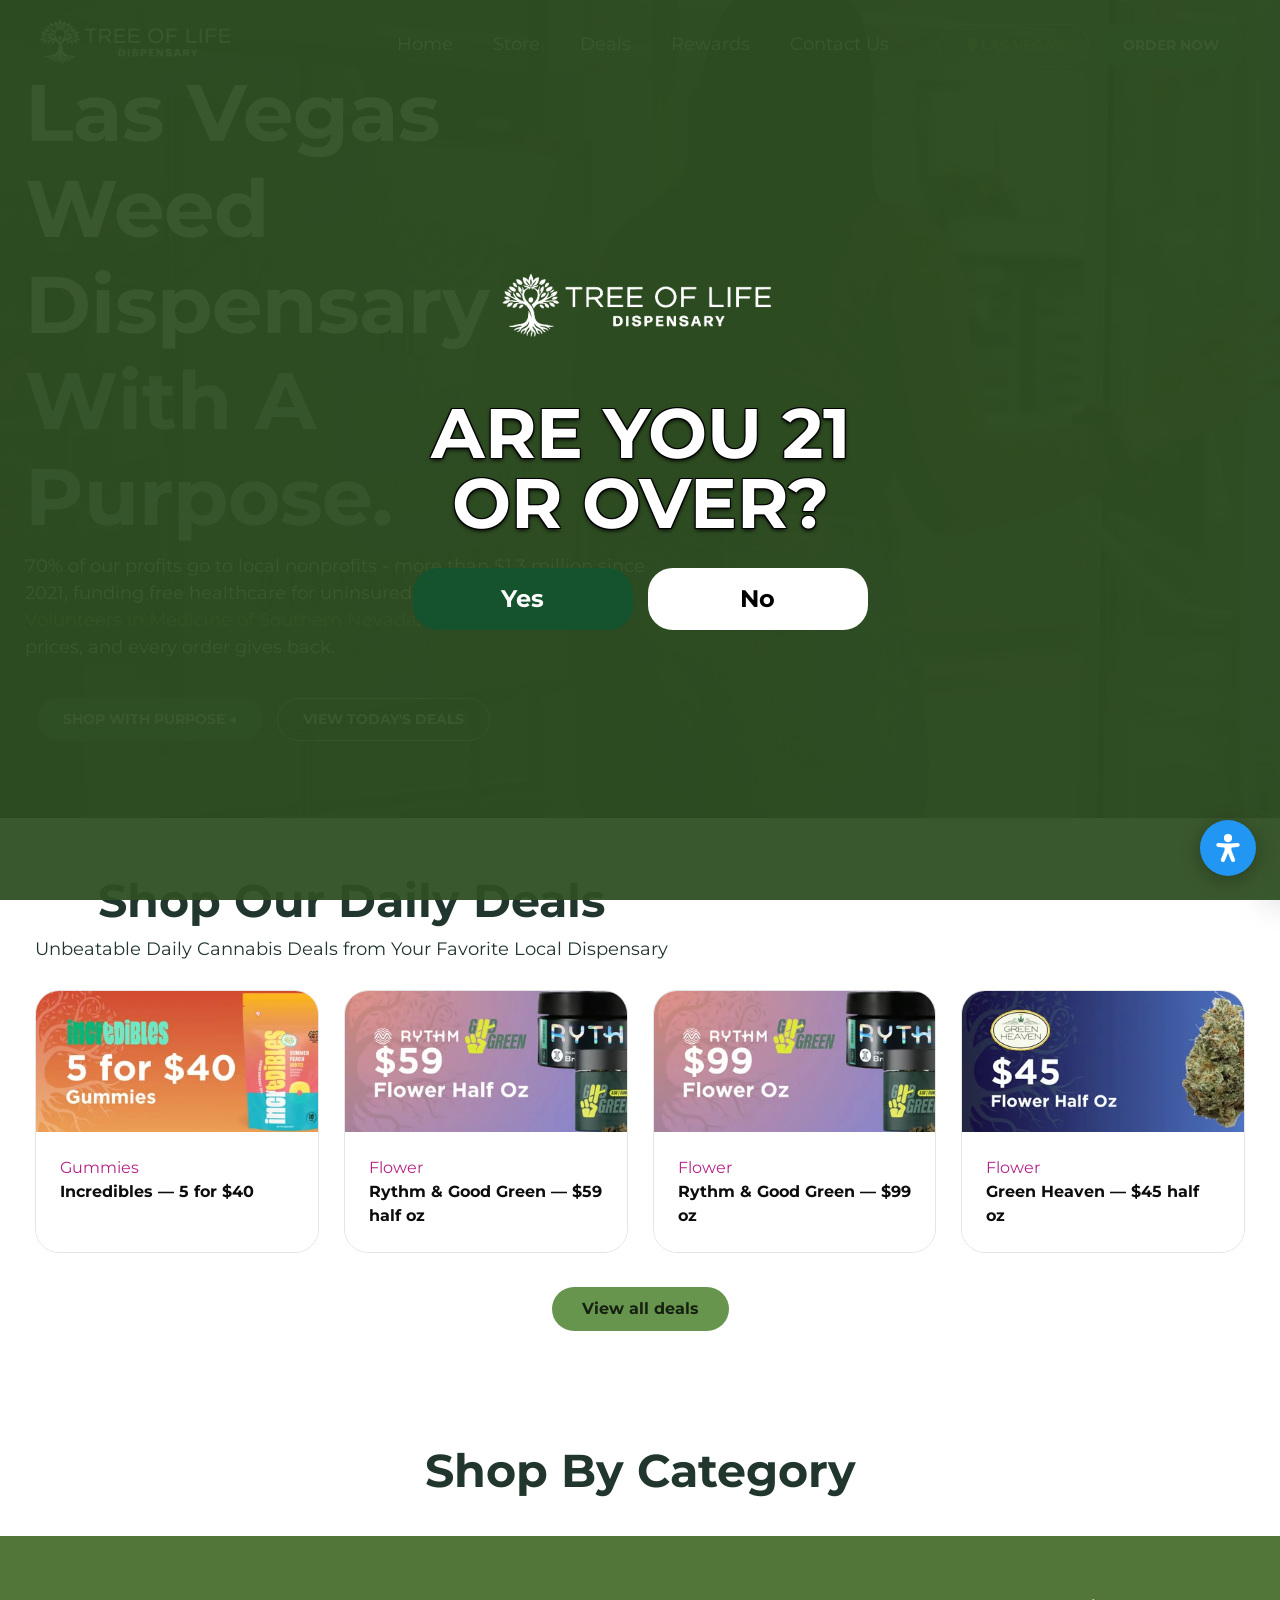
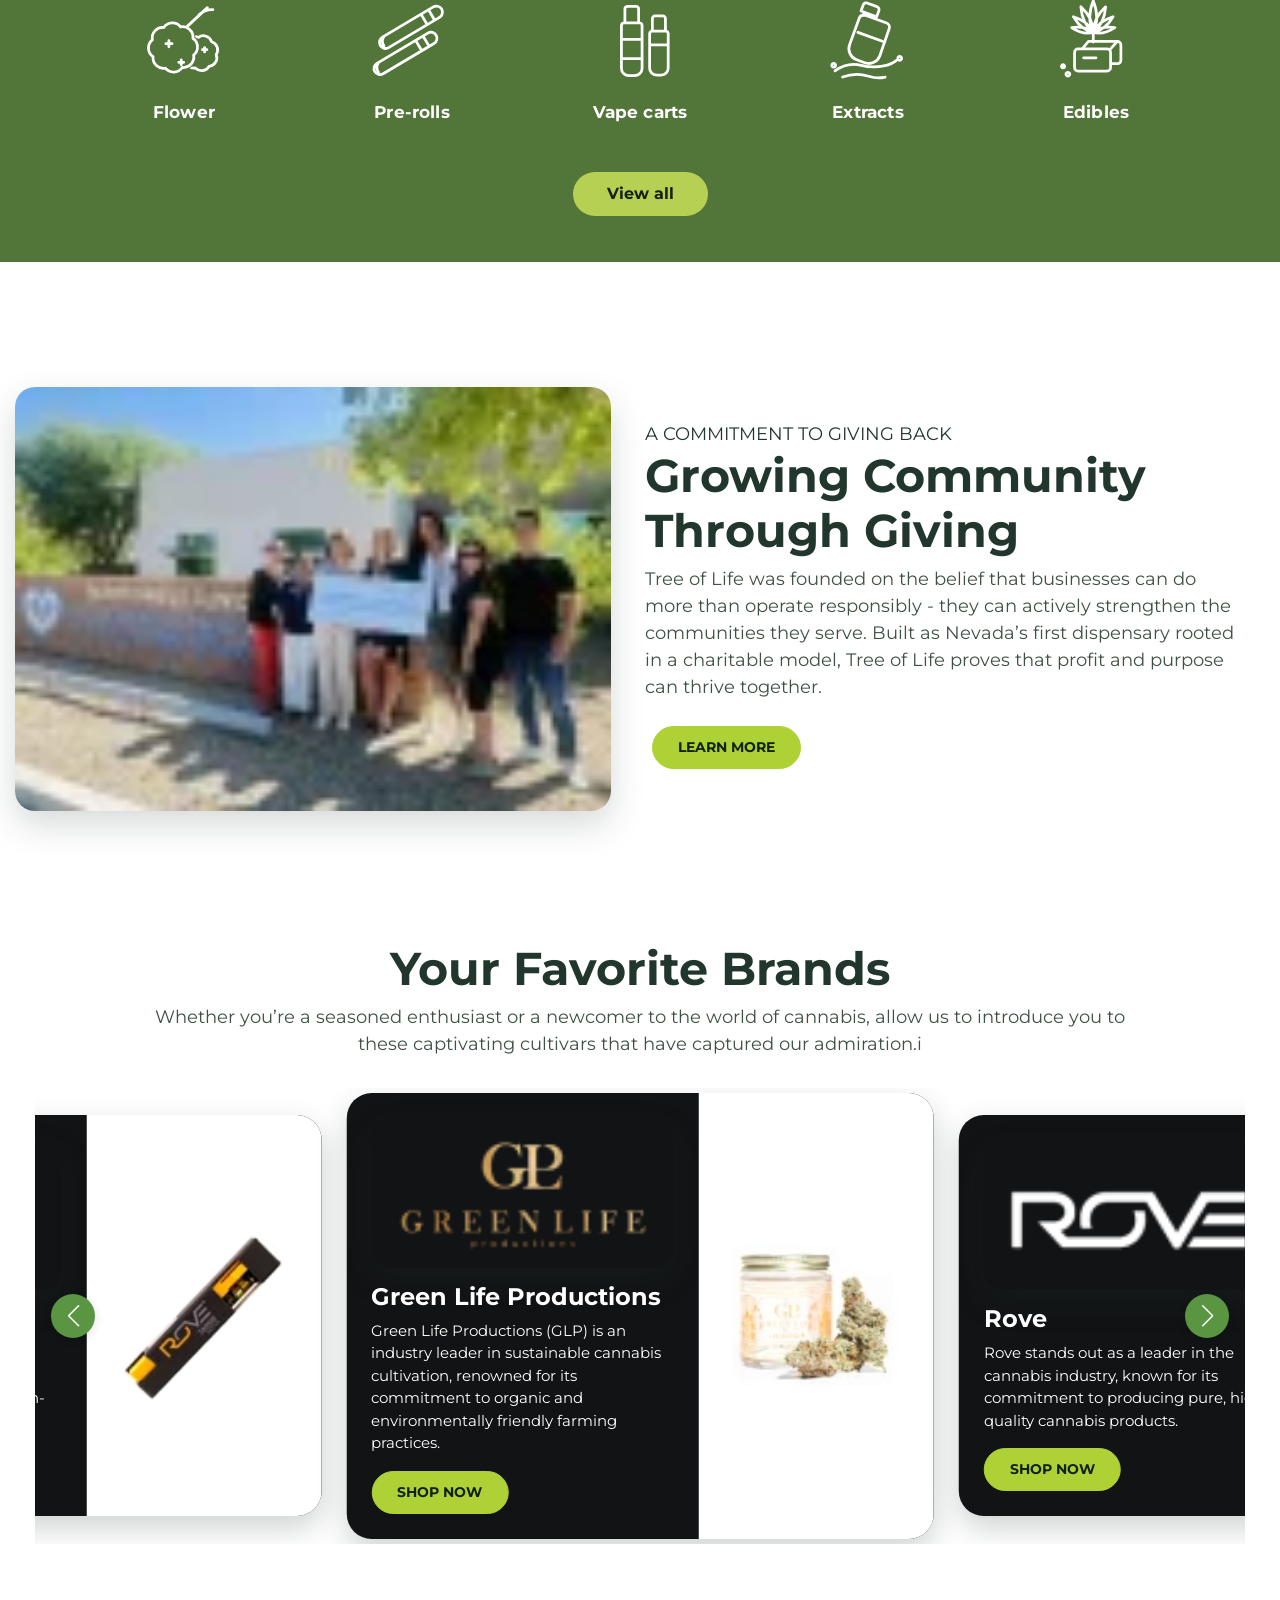
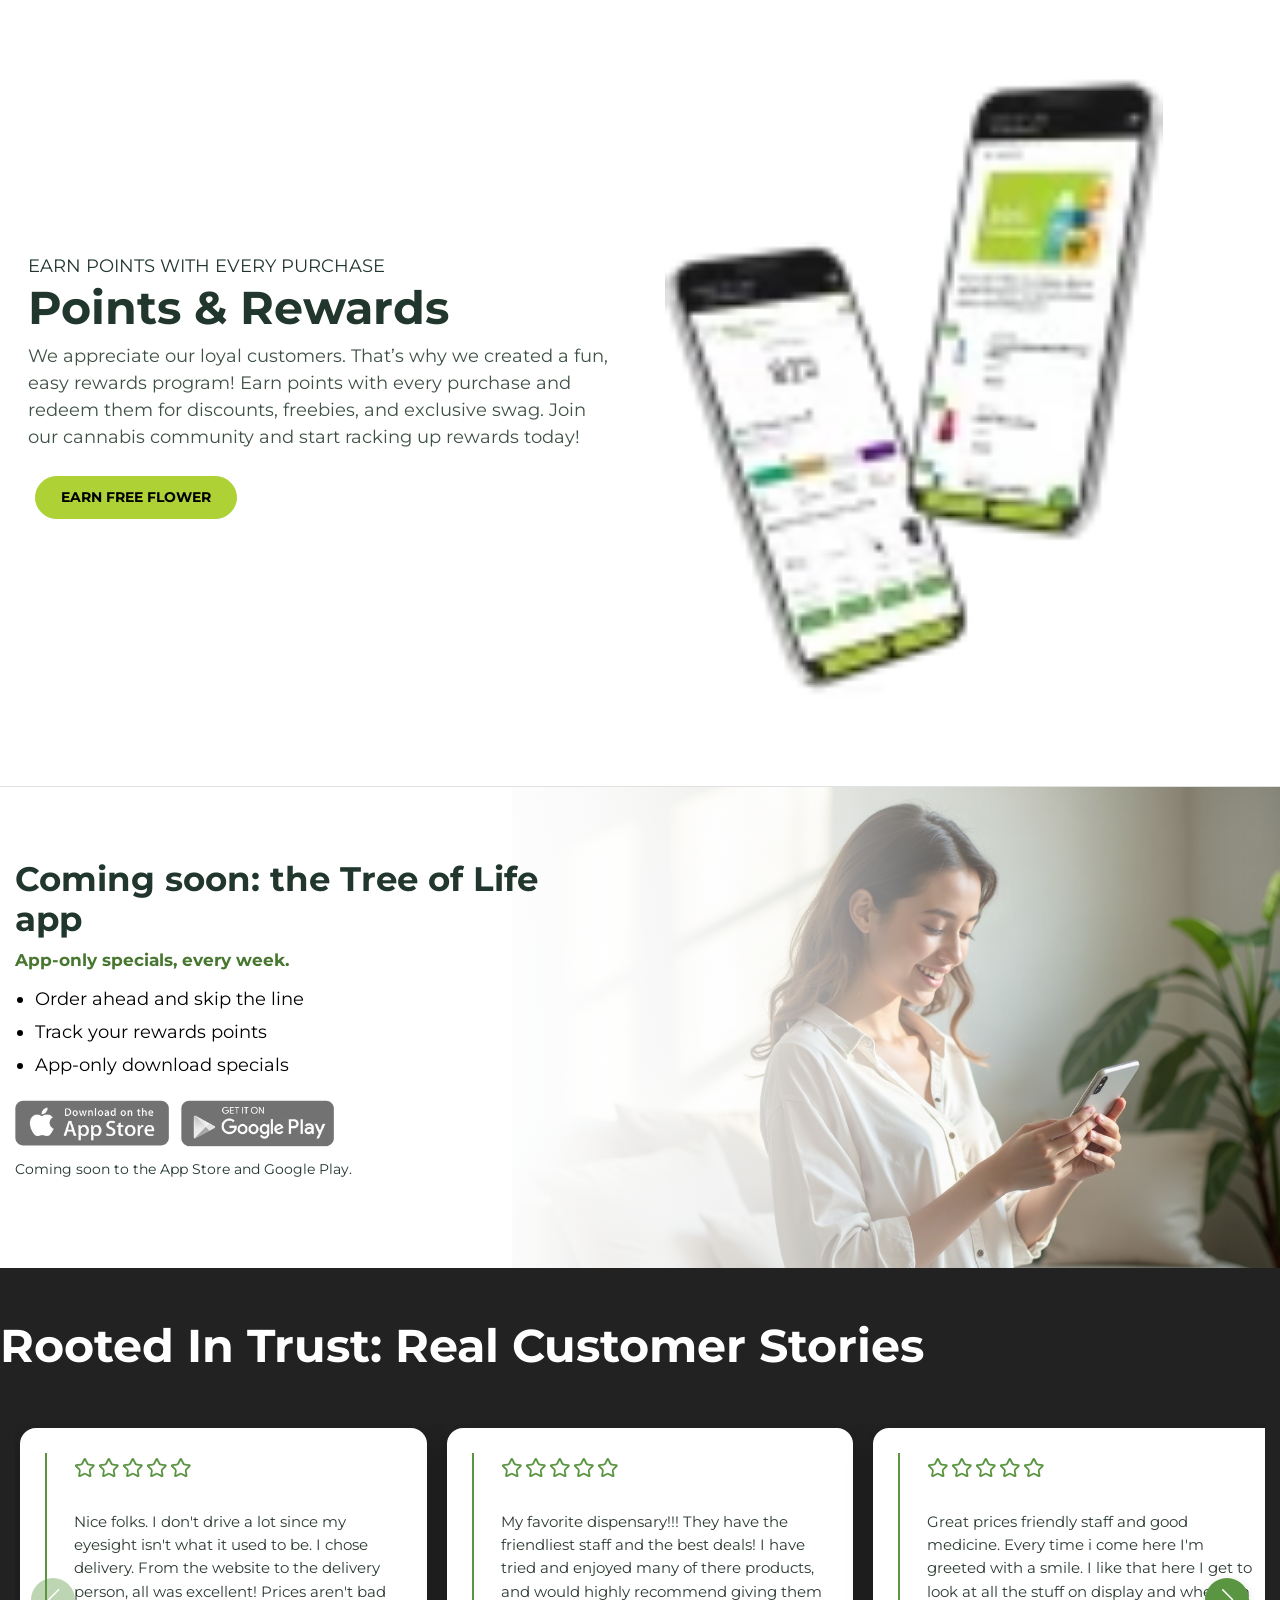
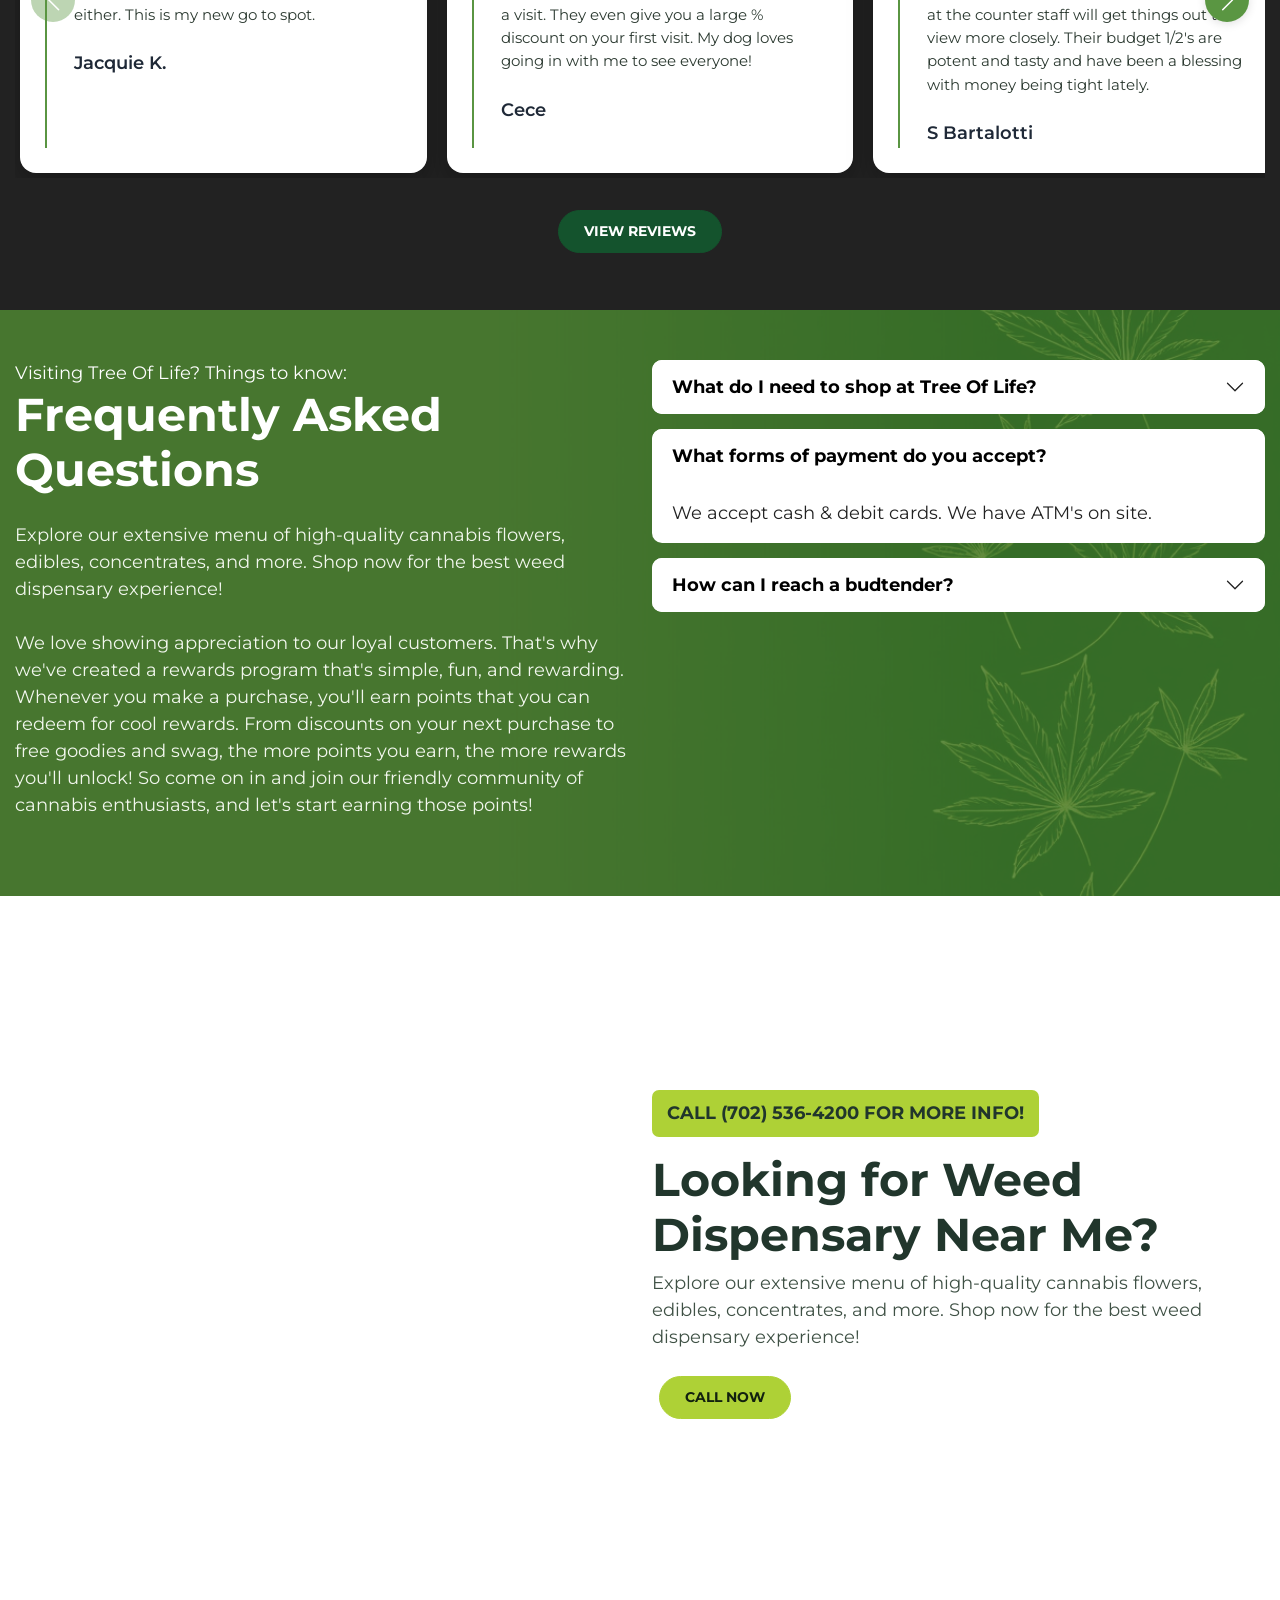
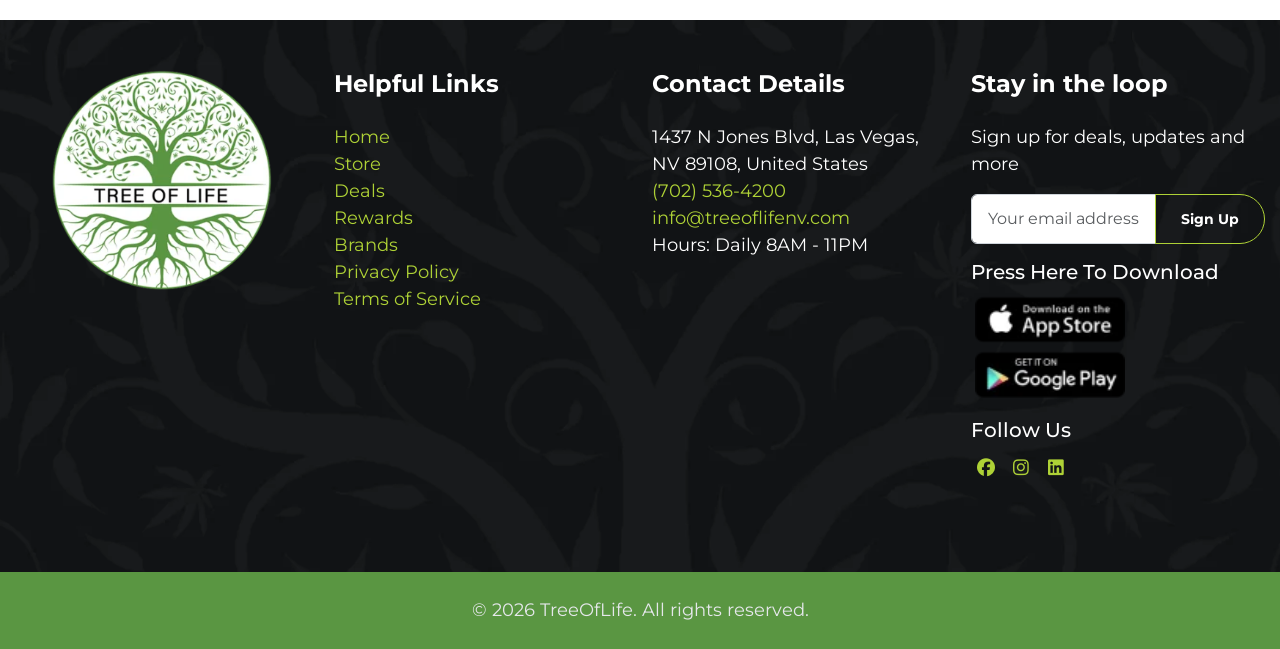
==== commit a2fe7145: "Make the front bud occlude the one behind it, and swap hover for a wiggle Both buds in the Flower ic" ====
--- a/index.html
+++ b/index.html
@@ -8,7 +8,7 @@
 
 <link rel="stylesheet" href="chrome.css">
 <link rel="preload" as="image" href="assets/in-pages/deal-incredibles-gummies.webp" fetchpriority="high"></head> <body class="site-body is-homepage page-type--page page-__home__ page_id-1"> <noscript><iframe data-src="https://www.googletagmanager.com/ns.html?id=GTM-WGZ36LW" data-lazyload="true" loading="lazy" height="0" width="0" style="display:none;visibility:hidden"></iframe></noscript><script>(function(){'use strict';var css=['.site-body .btn-primary,','.site-body a.btn-primary{','  color:#fff !important;','  background-color:#14532d !important;','  border-color:#14532d !important;','}','.site-body .btn-primary:hover,','.site-body .btn-primary:focus{','  color:#fff !important;','  background-color:#0b3a1f !important;','  border-color:#0b3a1f !important;','}','.site-body .sgFlex-component-card .title[role="heading"],','.site-body .sgFlex-component-card .style_1.inner .info .title{','  color:#0a1a06 !important;','  text-shadow:none !important;','}','.site-body div.h,','.site-body .sgFlex-component-heading .h,','.site-body #iykyh h2.h,','.site-body #idtah h2.h,','.site-body #ioskg .h{','  color:#ffffff !important;','  text-shadow:','    -1px -1px 0 #000,','     1px -1px 0 #000,','    -1px  1px 0 #000,','     1px  1px 0 #000,','     0    2px 4px #000 !important;','}','.site-body .testimonial-item,','.site-body .testimonial-item p,','.site-body .testimonial-item .name{','  color:#1f2937 !important;','}','.site-body .testimonial-item .name{font-weight:600}','.site-body section.copyright,','.site-body .copyright p,','.site-body .copyright a{','  color:#e5e7eb !important;','}'].join('');var style=document.createElement('style');style.setAttribute('data-a11y-fix','1');style.appendChild(document.createTextNode(css));(document.head||document.documentElement).appendChild(style);function patchDOM(){var hp=document.querySelectorAll('input[name="hp"]:not([aria-hidden]), input[name="hpc"]:not([aria-hidden])');for(var i=0;i<hp.length;i++){hp[i].setAttribute('aria-hidden','true');hp[i].setAttribute('aria-label','Leave blank')}var h5s=document.querySelectorAll('h5.footer-widget-title');for(var j=0;j<h5s.length;j++){var oldEl=h5s[j];var newEl=document.createElement('h3');var attrs=oldEl.attributes;for(var k=0;k<attrs.length;k++){newEl.setAttribute(attrs[k].name,attrs[k].value)}newEl.innerHTML=oldEl.innerHTML;oldEl.parentNode.replaceChild(newEl,oldEl)}}function schedule(fn){if('requestIdleCallback'in window){requestIdleCallback(fn,{timeout:1500})}else{setTimeout(fn,0)}}if(document.readyState==='loading'){document.addEventListener('DOMContentLoaded',function(){schedule(patchDOM)},{once:true})}else{schedule(patchDOM)}})();</script> <div class="sg_age-verification " role="dialog" aria-label="Age Verification Popup"> <div class="inner"> <div class="brand sg-mb-4"> <a href="https://lasvegastreeoflifenv.staging.sgen.com/" class="sg-navbar-brand" aria-label="Site logo"><div class="site-img-logo"><img src="[data-uri]" data-src="assets/in-pages/logo_white_transparent.png" data-lazyload="true" loading="lazy" alt="Logo White Transparent" class="img-fluid " width="529" height="139" style="aspect-ratio:529/139;" srcset="assets/in-pages/logo_white_transparent-3.png 100w, assets/in-pages/logo_white_transparent-2.png 300w, assets/in-pages/logo_white_transparent.png 529w" sizes="auto" decoding="async" data-img-fallback="https://lasvegastreeoflifenv.staging.sgen.com/sites/sgen_lasvegastreeoflifenv_staging_sgen_com/uploads/2026/09/logo_white_transparent.png" onerror="this.onerror=null;this.removeAttribute('srcset');var f=this.getAttribute('data-img-fallback');if(f){this.src=f;}"></div></a> </div> <div class="info"> <h2>ARE YOU 21<br>OR OVER?</h2> <div class="actions"> <a href="#yes" data-redirect="" class="btn btn-primary btn--yes">Yes</a> <a href="#no" data-redirect="https://google.com" class="btn btn-light btn--no">No</a> </div> </div> </div></div> <div class="mm-host" id="mm-host" inert=""> <div class="mm-overlay" data-mm-close=""></div> <div class="mm-drawer" id="mm-drawer" role="dialog" aria-label="Mobile navigation"> <section class="mm-panel is-active" data-panel="root"> <header class="mm-head mm-head--root"> <span class="mm-logo"><a href="https://lasvegastreeoflifenv.staging.sgen.com/" class="sg-navbar-brand" aria-label="Site logo"><div class="site-img-logo"><img src="[data-uri]" data-src="assets/in-pages/logo_white_transparent.png" data-lazyload="true" loading="lazy" alt="Logo White Transparent" class="img-fluid " width="529" height="139" style="aspect-ratio:529/139;" srcset="assets/in-pages/logo_white_transparent-3.png 100w, assets/in-pages/logo_white_transparent-2.png 300w, assets/in-pages/logo_white_transparent.png 529w" sizes="auto" decoding="async" data-img-fallback="https://lasvegastreeoflifenv.staging.sgen.com/sites/sgen_lasvegastreeoflifenv_staging_sgen_com/uploads/2026/09/logo_white_transparent.png" onerror="this.onerror=null;this.removeAttribute('srcset');var f=this.getAttribute('data-img-fallback');if(f){this.src=f;}"></div></a></span> <button type="button" class="mm-close" data-mm-close="" aria-label="Close menu"> <svg viewBox="0 0 24 24" aria-hidden="true"><line x1="5" y1="5" x2="19" y2="19"></line><line x1="19" y1="5" x2="5" y2="19"></line></svg> </button> </header> <div class="mm-body"> <div class="mm-cards"> <a class="mm-card mm-card--no-icon" href="https://lasvegastreeoflifenv.staging.sgen.com/" target="_self"><span class="mm-card-body"><span class="mm-card-name">Home</span></span><span class="mm-card-arrow"><i data-lucide="arrow-right" aria-hidden="true"></i></span></a><a class="mm-card mm-card--no-icon" href="https://lasvegastreeoflifenv.staging.sgen.com/store" target="_self"><span class="mm-card-body"><span class="mm-card-name">Store</span></span><span class="mm-card-arrow"><i data-lucide="arrow-right" aria-hidden="true"></i></span></a><a class="mm-card mm-card--no-icon" href="https://menu.lasvegas.treeoflifenv.com/menu/specials" target="_self"><span class="mm-card-body"><span class="mm-card-name">Deals</span></span><span class="mm-card-arrow"><i data-lucide="arrow-right" aria-hidden="true"></i></span></a><a class="mm-card mm-card--no-icon" href="https://lasvegastreeoflifenv.staging.sgen.com/rewards" target="_self"><span class="mm-card-body"><span class="mm-card-name">Rewards</span></span><span class="mm-card-arrow"><i data-lucide="arrow-right" aria-hidden="true"></i></span></a><a class="mm-card mm-card--no-icon" href="https://lasvegastreeoflifenv.staging.sgen.com/contact-us" target="_self"><span class="mm-card-body"><span class="mm-card-name">Contact Us</span></span><span class="mm-card-arrow"><i data-lucide="arrow-right" aria-hidden="true"></i></span></a> </div> <div class="mm-body-spacer" aria-hidden="true"></div> <div class="mm-cta-wrap"><ul class="sg-nav sg-navbar-ctas"><li class="nav-cta-item"><a href="https://treeoflifenv.com/" target="_self" class="btn btn-outline-primary btn-has-icon sg-m-1"><span class="icon"><em class="fa fa-map-marker"></em></span><div class="text"><span>LAS VEGAS</span></div></a></li><li class="nav-cta-item"><a href="/store" target="_self" class="btn btn-primary sg-m-1"><div class="text"><span>ORDER NOW</span></div></a></li></ul></div> </div> </section> </div> </div> <div class="site-wrapper">  <header id="masterhead" class="header-alignment-logo_left sticky-header"> <div class="primary-navbar"> <div class="container"> <nav class="sg-navbar sg-navbar-expand-md sg-navbar-light"> <a href="https://lasvegastreeoflifenv.staging.sgen.com/" class="mobile-navbar-brand sg-navbar-brand" aria-label="Site logo"><div class="site-img-logo"><img src="[data-uri]" data-src="assets/in-pages/logo_white_transparent.png" data-lazyload="true" loading="lazy" alt="Logo White Transparent" class="img-fluid " width="529" height="139" style="aspect-ratio:529/139;" srcset="assets/in-pages/logo_white_transparent-3.png 100w, assets/in-pages/logo_white_transparent-2.png 300w, assets/in-pages/logo_white_transparent.png 529w" sizes="auto" decoding="async" data-img-fallback="https://lasvegastreeoflifenv.staging.sgen.com/sites/sgen_lasvegastreeoflifenv_staging_sgen_com/uploads/2026/09/logo_white_transparent.png" onerror="this.onerror=null;this.removeAttribute('srcset');var f=this.getAttribute('data-img-fallback');if(f){this.src=f;}"></div></a> <button type="button" id="mm-trigger" class="mm-hamburger" aria-label="Open menu" aria-expanded="false"> <span class="bar"></span> <span class="bar"></span> <span class="bar"></span> </button> <div class="sg-navbar-wrapper"> <a href="https://lasvegastreeoflifenv.staging.sgen.com/" class="sg-navbar-brand" aria-label="Site logo"><div class="site-img-logo"><img src="[data-uri]" data-src="assets/in-pages/logo_white_transparent.png" data-lazyload="true" loading="lazy" alt="Logo White Transparent" class="img-fluid " width="529" height="139" style="aspect-ratio:529/139;" srcset="assets/in-pages/logo_white_transparent-3.png 100w, assets/in-pages/logo_white_transparent-2.png 300w, assets/in-pages/logo_white_transparent.png 529w" sizes="auto" decoding="async" data-img-fallback="https://lasvegastreeoflifenv.staging.sgen.com/sites/sgen_lasvegastreeoflifenv_staging_sgen_com/uploads/2026/09/logo_white_transparent.png" onerror="this.onerror=null;this.removeAttribute('srcset');var f=this.getAttribute('data-img-fallback');if(f){this.src=f;}"></div></a><ul class="sg-nav sg-navbar-nav sg-site-navigation"><li class="sg-nav-item active"><a href="https://lasvegastreeoflifenv.staging.sgen.com/" data-link="https://lasvegastreeoflifenv.staging.sgen.com/" class="sg-nav-link" target="_self"><span class="sg-nav-item-text"><span class="sg-nav-item-label">Home</span></span></a></li><li class="sg-nav-item"><a href="https://lasvegastreeoflifenv.staging.sgen.com/store" data-link="https://lasvegastreeoflifenv.staging.sgen.com/store" class="sg-nav-link" target="_self"><span class="sg-nav-item-text"><span class="sg-nav-item-label">Store</span></span></a></li><li class="sg-nav-item"><a href="https://menu.lasvegas.treeoflifenv.com/menu/specials" data-link="https://lasvegastreeoflifenv.staging.sgen.com/deals" class="sg-nav-link" target="_self"><span class="sg-nav-item-text"><span class="sg-nav-item-label">Deals</span></span></a></li><li class="sg-nav-item"><a href="https://lasvegastreeoflifenv.staging.sgen.com/rewards" data-link="https://lasvegastreeoflifenv.staging.sgen.com/rewards" class="sg-nav-link" target="_self"><span class="sg-nav-item-text"><span class="sg-nav-item-label">Rewards</span></span></a></li><li class="sg-nav-item"><a href="https://lasvegastreeoflifenv.staging.sgen.com/contact-us" data-link="https://lasvegastreeoflifenv.staging.sgen.com/contact-us" class="sg-nav-link" target="_self"><span class="sg-nav-item-text"><span class="sg-nav-item-label">Contact Us</span></span></a></li></ul><ul class="sg-nav sg-navbar-ctas"><li class="nav-cta-item"><a href="https://treeoflifenv.com/" target="_self" class="btn btn-outline-primary btn-has-icon sg-m-1"><span class="icon"><em class="fa fa-map-marker"></em></span><div class="text"><span>LAS VEGAS</span></div></a></li><li class="nav-cta-item"><a href="/store" target="_self" class="btn btn-primary sg-m-1"><div class="text"><span>ORDER NOW</span></div></a></li></ul> </div> </nav> </div> </div> </header>  <main class="site-content"><div class="sgbuilder-wrapper" data-type="page"> <section data-component-id="sgc-mru8nas1-2-rxxpb" id="comp_6aa2395b2539d" class="sgb-component sgb-component-section"><div data-component-id="sgc-mru8nas1-3-na3fd" id="comp_6aa2395b253a3" class="sgb-component container"><div data-component-id="sgc-mru8nas1-4-et06p" id="comp_6aa2395b253a5" class="sgb-component row"><div data-component-id="sgc-mru8nas1-5-9ztw4" id="comp_6aa2395b253a7" class="sgb-component col cell"><div data-component-id="sgc-mru8ni0s-6-1o7u3" id="comp_6aa2395b253aa" class="sgb-component sgb-component-code"><div data-component-id="mbfubc1uxmsfa" id="iuf2" data-background-video="{&quot;url&quot;:&quot;sites\/sgen_lasvegastreeoflifenv_staging_sgen_com\/uploads\/2026\/09\/hero-30s.webm&quot;}" class="sgb-component sgb-component-div"><div data-component-id="mbfubkcrr5ur1" id="inoi" class="sgb-component sgb-component-div"><div data-component-id="mbfuc7rlv9v92" id="iuy2" class="sgb-component sgb-component-div"><h1 data-component-id="mbfudxwnke0o3" id="ieoe" class="sgb-component sgb-component-heading">Las Vegas Weed Dispensary<br><span style="margin:0;padding:0;color:rgb(152,211,217);display:block;">With A Purpose.</span></h1><div id="inbmi" data-component-id="mturw0cxhg9in" class="sgb-component sgb-component-text"><p>70% of our profits go to local nonprofits - more than $1.3 million since 2021, funding free healthcare for uninsured neighbors through <a href="http://vmsn.org/">Volunteers in Medicine of Southern Nevada</a>. Great cannabis, great prices, and every order gives back.</p></div><div data-component-id="mbfufbn3v9lrb" id="iabjw" class="sgb-component sgb-component-div ctas"><div data-component-id="mbfufwoccmjpg" id="i38gl" class="sgb-component sgb-component-cta"><a href="/store" class="btn btn-primary" aria-label="Shop with Purpose →">Shop with Purpose →</a></div><div id="i38gl-2" data-component-id="sgc-mttme6eb-1-hd0xn" class="sgb-component sgb-component-cta"><a href="https://menu.lasvegas.treeoflifenv.com/menu/specials" class="btn btn-dark" aria-label="View Today&amp;#039;s Deals">View Today's Deals</a></div></div></div><div data-component-id="mbfuc8wm4x6ca" id="i14u" class="sgb-component sgb-component-div"></div></div></div></div></div></div></div></section><div data-component-id="maovtw8vfdjuj" id="i9szc" class="sgb-component sgb-component-div"><div data-component-id="maow2fzpnb4df" id="izvej" class="sgb-component sgb-component-div"><div class="tol-deals-head-l"><h2 data-component-id="maov2fygwifh1" id="iykyh" class="sgb-component sgb-component-heading">Shop Our Daily Deals</h2><div data-component-id="maox60m9twcie" id="ioskg" class="sgb-component sgb-component-heading">Unbeatable Daily Cannabis Deals from Your Favorite Local Dispensary</div></div><div class="tol-deals-nav"><button type="button" data-tol-nav="prev" aria-label="Previous deals"></button><button type="button" data-tol-nav="next" aria-label="Next deals"></button></div></div><div data-component-id="maovu0jyvb0c1" id="izxi4" class="sgb-component sgb-component-gallery"><div id="gallery-items-izxi4" class="gallery-items layout-carousel sgen--blocks_carousel" style="--items-per-slide:4" data-carousel-options="{&quot;slidesPerView&quot;:4,&quot;navigation&quot;:true,&quot;pagination&quot;:false,&quot;loop&quot;:false,&quot;rewind&quot;:false,&quot;speed&quot;:500,&quot;spaceBetween&quot;:25,&quot;centeredSlides&quot;:false,&quot;watchOverflow&quot;:true,&quot;autoplay&quot;:false,&quot;breakpoints&quot;:{&quot;0&quot;:{&quot;slidesPerView&quot;:1,&quot;spaceBetween&quot;:14,&quot;navigation&quot;:true,&quot;pagination&quot;:false,&quot;loop&quot;:false,&quot;centeredSlides&quot;:false},&quot;576&quot;:{&quot;slidesPerView&quot;:2,&quot;spaceBetween&quot;:16,&quot;navigation&quot;:true,&quot;pagination&quot;:false,&quot;loop&quot;:false,&quot;centeredSlides&quot;:false},&quot;768&quot;:{&quot;slidesPerView&quot;:3,&quot;spaceBetween&quot;:20,&quot;navigation&quot;:true,&quot;pagination&quot;:false,&quot;loop&quot;:false,&quot;centeredSlides&quot;:false},&quot;992&quot;:{&quot;slidesPerView&quot;:3,&quot;spaceBetween&quot;:25,&quot;navigation&quot;:true,&quot;pagination&quot;:false,&quot;loop&quot;:false,&quot;centeredSlides&quot;:false},&quot;1200&quot;:{&quot;slidesPerView&quot;:4,&quot;spaceBetween&quot;:25,&quot;navigation&quot;:true,&quot;pagination&quot;:false,&quot;loop&quot;:false,&quot;centeredSlides&quot;:false}}}"> <div class="gallery-item gallery-item-image"><a href="https://menu.lasvegas.treeoflifenv.com/menu/specials" aria-label="Incredibles: 5 for $40 on gummies" class="tol-deal-link"><div class="thumb"><img src="[data-uri]" data-src="assets/in-pages/deal-incredibles-gummies.webp" data-lazyload="true" loading="lazy" alt="Incredibles: 5 for $40 on gummies" class="img-fluid " width="400" height="240" style="aspect-ratio:400/240;" decoding="async"></div><div class="tol-deal-foot"><span class="tol-deal-cat">Gummies</span><span class="tol-deal-ttl">Incredibles &mdash; 5 for $40</span></div></a></div><div class="gallery-item gallery-item-image"><a href="https://menu.lasvegas.treeoflifenv.com/menu/specials" aria-label="Rythm and Good Green: $59 for a half ounce of flower" class="tol-deal-link"><div class="thumb"><img src="[data-uri]" data-src="assets/in-pages/deal-rythm-goodgreen-half-oz.webp" data-lazyload="true" loading="lazy" alt="Rythm and Good Green: $59 for a half ounce of flower" class="img-fluid " width="400" height="240" style="aspect-ratio:400/240;" decoding="async"></div><div class="tol-deal-foot"><span class="tol-deal-cat">Flower</span><span class="tol-deal-ttl">Rythm &amp; Good Green &mdash; $59 half oz</span></div></a></div><div class="gallery-item gallery-item-image"><a href="https://menu.lasvegas.treeoflifenv.com/menu/specials" aria-label="Rythm and Good Green: $99 for an ounce of flower" class="tol-deal-link"><div class="thumb"><img src="[data-uri]" data-src="assets/in-pages/deal-rythm-goodgreen-oz.webp" data-lazyload="true" loading="lazy" alt="Rythm and Good Green: $99 for an ounce of flower" class="img-fluid " width="400" height="240" style="aspect-ratio:400/240;" decoding="async"></div><div class="tol-deal-foot"><span class="tol-deal-cat">Flower</span><span class="tol-deal-ttl">Rythm &amp; Good Green &mdash; $99 oz</span></div></a></div><div class="gallery-item gallery-item-image"><a href="https://menu.lasvegas.treeoflifenv.com/menu/specials" aria-label="Green Heaven: $45 for a half ounce of flower" class="tol-deal-link"><div class="thumb"><img src="[data-uri]" data-src="assets/in-pages/deal-greenheaven-half-oz.webp" data-lazyload="true" loading="lazy" alt="Green Heaven: $45 for a half ounce of flower" class="img-fluid " width="400" height="240" style="aspect-ratio:400/240;" decoding="async"></div><div class="tol-deal-foot"><span class="tol-deal-cat">Flower</span><span class="tol-deal-ttl">Green Heaven &mdash; $45 half oz</span></div></a></div></div></div>
-<div class="sgb-component sgb-component-cta tol-deals-viewall" data-tol-added="featured-deals-cta"><a href="https://menu.lasvegas.treeoflifenv.com/menu/specials" class="tol-deals-viewall-btn" aria-label="View all deals">View all deals</a></div></div><div data-component-id="maow3emikjx2m" id="imski" class="sgb-component sgb-component-div"><div data-component-id="maow3elld929a" id="i1dkk" class="sgb-component sgb-component-div"><h2 data-component-id="maow3ekwmhq98" id="idtah" class="sgb-component sgb-component-heading">Shop By Category</h2></div><div class="tol-cat-band" data-tol-added="category-icon-band"><div class="tol-cat-row"><a class="tol-cat-item" href="https://menu.lasvegas.treeoflifenv.com/menu/flower" aria-label="Shop flower"><svg class="tol-cat-ico" viewBox="0 0 64 64" fill="none" stroke="currentColor" stroke-width="2" stroke-linecap="round" stroke-linejoin="round" aria-hidden="true" focusable="false"><path d="M39.0 41.5 A7.6 7.6 0 0 1 30.7 50.5 A7.6 7.6 0 0 1 18.5 51.0 A7.6 7.6 0 0 1 9.5 42.7 A7.6 7.6 0 0 1 9.0 30.5 A7.6 7.6 0 0 1 17.3 21.5 A7.6 7.6 0 0 1 29.5 21.0 A7.6 7.6 0 0 1 38.5 29.3 A7.6 7.6 0 0 1 39.0 41.5 Z M50.2 49.7 A6.2 6.2 0 0 1 40.3 50.9 A6.2 6.2 0 0 1 33.2 43.9 A6.2 6.2 0 0 1 34.2 34.0 A6.2 6.2 0 0 1 42.6 28.6 A6.2 6.2 0 0 1 52.1 31.8 A6.2 6.2 0 0 1 55.4 41.2 A6.2 6.2 0 0 1 50.2 49.7 Z M34 21 L49 7 M43 12 q5 -4 10 -3.5 M21 31 v4.5 M18.8 33.2 h4.5 M30 45 v3.6 M28.2 46.8 h3.6 M45 35 v3.2 M43.4 36.6 h3.2"/></svg><span class="tol-cat-label">Flower</span></a><a class="tol-cat-item" href="https://menu.lasvegas.treeoflifenv.com/menu/pre-roll" aria-label="Shop pre-rolls"><svg class="tol-cat-ico" viewBox="0 0 64 64" fill="none" stroke="currentColor" stroke-width="2" stroke-linecap="round" stroke-linejoin="round" aria-hidden="true" focusable="false"><path d="M6.5 47.5 L43.5 25.5 a4.4 4.4 0 0 1 4.5 7.6 L11 55.1 a4.4 4.4 0 0 1 -4.5 -7.6 Z M40 27.6 l4.5 7.6 M34.6 30.8 l4.5 7.6 M7.6 47 q-2.4 3.4 0 7 M10.5 28.5 L47.5 6.5 a4.4 4.4 0 0 1 4.5 7.6 L15 36.1 a4.4 4.4 0 0 1 -4.5 -7.6 Z M44 8.6 l4.5 7.6 M38.6 11.8 l4.5 7.6 M11.6 28 q-2.4 3.4 0 7"/></svg><span class="tol-cat-label">Pre-rolls</span></a><a class="tol-cat-item" href="https://menu.lasvegas.treeoflifenv.com/menu" data-tol-tbd="vape-category-slug-unverified" aria-label="Shop vape carts"><svg class="tol-cat-ico" viewBox="0 0 64 64" fill="none" stroke="currentColor" stroke-width="2" stroke-linecap="round" stroke-linejoin="round" aria-hidden="true" focusable="false"><path d="M20.5 18 h11 a2 2 0 0 1 2 2 v31 a5.5 5.5 0 0 1 -5.5 5.5 h-4 a5.5 5.5 0 0 1 -5.5 -5.5 v-31 a2 2 0 0 1 2 -2 Z M23 6 h6 a2 2 0 0 1 2 2 v10 h-10 v-10 a2 2 0 0 1 2 -2 Z M19.5 30 h13.5 M19.5 44 h13.5 M41 24 h9.5 a2 2 0 0 1 2 2 v25 a5 5 0 0 1 -5 5 h-3.5 a5 5 0 0 1 -5 -5 v-25 a2 2 0 0 1 2 -2 Z M43 13 h5.5 a2 2 0 0 1 2 2 v9 h-9.5 v-9 a2 2 0 0 1 2 -2 Z M39 34 h13.5"/></svg><span class="tol-cat-label">Vape carts</span></a><a class="tol-cat-item" href="https://menu.lasvegas.treeoflifenv.com/menu/extract" aria-label="Shop extracts"><svg class="tol-cat-ico" viewBox="0 0 64 64" fill="none" stroke="currentColor" stroke-width="2" stroke-linecap="round" stroke-linejoin="round" aria-hidden="true" focusable="false"><path d="M28.5 12 L45.5 18.2 a3.2 3.2 0 0 1 1.9 4.1 L40.6 42 a8.5 8.5 0 0 1 -10.9 5.1 l-6 -2.2 a8.5 8.5 0 0 1 -5.1 -10.9 l7 -19.3 a3.2 3.2 0 0 1 3.5 -2.1 Z M31.2 3.6 L38.5 6.3 a2.3 2.3 0 0 1 1.4 3 l-1.6 4.3 -11.4 -4.2 1.6 -4.3 a2.3 2.3 0 0 1 2.7 -1.5 Z M24.6 25 L42.5 31.5 M8 53 q9 -6.5 19 -4 q8.5 2.1 16.5 .4 q5.5 -1.1 9 -3.9 M13.5 57.5 q9.5 -3.6 19 -.6 q6.4 2 12 .6 M7 47.5 a1.4 1.4 0 1 0 .1 0 Z M55 42.5 a1.4 1.4 0 1 0 .1 0 Z"/></svg><span class="tol-cat-label">Extracts</span></a><a class="tol-cat-item" href="https://menu.lasvegas.treeoflifenv.com/menu/edible" aria-label="Shop edibles"><svg class="tol-cat-ico" viewBox="0 0 64 64" fill="none" stroke="currentColor" stroke-width="2" stroke-linecap="round" stroke-linejoin="round" aria-hidden="true" focusable="false"><path d="M30.0 25.0 Q23.7 20.0 14.3 21.5 Q22.2 26.9 30.0 25.0 M30.0 25.0 Q26.0 16.7 15.6 13.6 Q21.0 23.0 30.0 25.0 M30.0 25.0 Q30.0 14.6 21.0 6.4 Q21.8 18.6 30.0 25.0 M30.0 25.0 Q35.1 14.7 30.0 2.0 Q24.9 14.7 30.0 25.0 M30.0 25.0 Q38.2 18.6 39.0 6.4 Q30.0 14.6 30.0 25.0 M30.0 25.0 Q39.0 23.0 44.4 13.6 Q34.0 16.7 30.0 25.0 M30.0 25.0 Q37.8 26.9 45.7 21.5 Q36.3 20.0 30.0 25.0 M30 25 v7 M19 37 h21 a2.6 2.6 0 0 1 2.6 2.6 v11 a2.6 2.6 0 0 1 -2.6 2.6 h-21 a2.6 2.6 0 0 1 -2.6 -2.6 v-11 a2.6 2.6 0 0 1 2.6 -2.6 Z M22 37 L26.5 31.6 h21 a2.6 2.6 0 0 1 2.6 2.6 v11 a2.6 2.6 0 0 1 -2.6 2.6 h-4.5 M42.6 37 L47.5 31.6 M23 43.5 h9 M11.5 54 a1.4 1.4 0 1 0 .1 0 Z M8 48.5 a1.2 1.2 0 1 0 .1 0 Z"/></svg><span class="tol-cat-label">Edibles</span></a></div><div class="tol-cat-cta"><a class="tol-cat-viewall" href="https://menu.lasvegas.treeoflifenv.com/menu" aria-label="View all categories">View all</a></div></div></div><section data-component-id="maoz5akoyn6b2" id="i5qeg" class="sgb-component sgb-component-section"><div data-component-id="maoz5ak1fm3my" id="irxvs" class="sgb-component container"><div data-component-id="maoz5ajdwvfoe" id="iimsa" class="sgb-component row"><div data-component-id="maoz5af8vql8h" id="i1mk6" class="sgb-component cell"><div data-component-id="maoz5aejpao1m" id="ig9v1" class="sgb-component sgb-component-image"><img src="[data-uri]" data-src="assets/in-pages/Screenshot_2025_08_28_at_4_53_07_PM.webp" data-lazyload="true" loading="lazy" alt="Screenshot 2025 08 28 At 4 53 07 PM" class="img-fluid " width="1730" height="1232" style="aspect-ratio:1730/1232;" srcset="assets/in-pages/Screenshot_2025_08_28_at_4_53_07_PM-5.webp 100w, assets/in-pages/Screenshot_2025_08_28_at_4_53_07_PM-4.webp 300w, assets/in-pages/Screenshot_2025_08_28_at_4_53_07_PM-3.webp 600w, assets/in-pages/Screenshot_2025_08_28_at_4_53_07_PM-2.webp 1000w, assets/in-pages/Screenshot_2025_08_28_at_4_53_07_PM.webp 1730w" sizes="auto" decoding="async" data-img-fallback="https://lasvegastreeoflifenv.staging.sgen.com/sites/sgen_lasvegastreeoflifenv_staging_sgen_com/uploads/2025/11/Screenshot_2025_08_28_at_4_53_07_PM.webp" onerror="this.onerror=null;this.removeAttribute('srcset');var f=this.getAttribute('data-img-fallback');if(f){this.src=f;}"></div></div><div data-component-id="maoz5aid21yi2" id="ikeed" class="sgb-component cell"><div data-component-id="maoz5aftc569l" id="ikhg1" class="sgb-component sgb-component-heading">A Commitment To Giving Back</div><h2 data-component-id="maoz5agfm3fpc" id="iup37" class="sgb-component sgb-component-heading">Growing Community Through Giving</h2><div data-component-id="maoz5ah2v1i4b" id="ixysk" class="sgb-component sgb-component-text">Tree of Life was founded on the belief that businesses can do more than operate responsibly - they can actively strengthen the communities they serve. Built as Nevada’s first dispensary rooted in a charitable model, Tree of Life proves that profit and purpose can thrive together.&nbsp;</div><div data-component-id="maoz5ahpl6gwz" id="i653a" class="sgb-component sgb-component-cta"><a href="/charitable-efforts" class="btn btn-secondary" aria-label="Learn More">Learn More</a></div></div></div></div></section><div data-component-id="maoxt1nsb5er5" id="ialb8" class="sgb-component sgb-component-div"><div data-component-id="maoxt1mvb9gl0" id="ifxcr" class="sgb-component sgb-component-div"><h2 data-component-id="maoxt1mlih8pd" id="i94f7" class="sgb-component sgb-component-heading">Your Favorite Brands</h2><div data-component-id="maoxti00up4fc" id="i2jbg" class="sgb-component sgb-component-text">Whether you’re a seasoned enthusiast or a newcomer to the world of cannabis, allow us to introduce you to these captivating cultivars that have captured our admiration.i</div></div><div data-component-id="mbfxl8w9afp5y" id="i4p1l" class="sgb-component sgb-component-gallery"><div id="gallery-items-i4p1l" class="gallery-items layout-carousel sgen--blocks_carousel" style="--items-per-slide:2" data-carousel-options="{&quot;slidesPerView&quot;:2,&quot;navigation&quot;:true,&quot;pagination&quot;:false,&quot;loop&quot;:true,&quot;speed&quot;:500,&quot;spaceBetween&quot;:15,&quot;centeredSlides&quot;:true,&quot;watchOverflow&quot;:false,&quot;autoplay&quot;:{&quot;delay&quot;:5000,&quot;disableOnInteraction&quot;:false,&quot;pauseOnMouseEnter&quot;:false},&quot;breakpoints&quot;:{&quot;0&quot;:{&quot;slidesPerView&quot;:1,&quot;navigation&quot;:true,&quot;pagination&quot;:false,&quot;loop&quot;:true,&quot;speed&quot;:500,&quot;spaceBetween&quot;:15,&quot;centeredSlides&quot;:true,&quot;watchOverflow&quot;:false,&quot;autoplay&quot;:{&quot;delay&quot;:5000,&quot;disableOnInteraction&quot;:false,&quot;pauseOnMouseEnter&quot;:false}},&quot;481&quot;:{&quot;slidesPerView&quot;:1,&quot;navigation&quot;:true,&quot;pagination&quot;:false,&quot;loop&quot;:true,&quot;speed&quot;:500,&quot;spaceBetween&quot;:15,&quot;centeredSlides&quot;:true,&quot;watchOverflow&quot;:false,&quot;autoplay&quot;:{&quot;delay&quot;:5000,&quot;disableOnInteraction&quot;:false,&quot;pauseOnMouseEnter&quot;:false}},&quot;768&quot;:{&quot;slidesPerView&quot;:2,&quot;navigation&quot;:true,&quot;pagination&quot;:false,&quot;loop&quot;:true,&quot;speed&quot;:500,&quot;spaceBetween&quot;:15,&quot;centeredSlides&quot;:true,&quot;watchOverflow&quot;:false,&quot;autoplay&quot;:{&quot;delay&quot;:5000,&quot;disableOnInteraction&quot;:false,&quot;pauseOnMouseEnter&quot;:false}},&quot;1200&quot;:{&quot;slidesPerView&quot;:2,&quot;navigation&quot;:true,&quot;pagination&quot;:false,&quot;loop&quot;:true,&quot;speed&quot;:500,&quot;spaceBetween&quot;:15,&quot;centeredSlides&quot;:true,&quot;watchOverflow&quot;:false,&quot;autoplay&quot;:{&quot;delay&quot;:5000,&quot;disableOnInteraction&quot;:false,&quot;pauseOnMouseEnter&quot;:false}}}}"> <div class="gallery-item gallery-item-custom"><div class="brand-card"> <div class="inner"> <div class="thumb"> <img src="[data-uri]" data-src="https://lasvegas.treeoflife.seogstage.com/sites/sg_lasvegas_treeof8955/uploads/2025/05/GLP_FullLogo_Gold_1.webp" data-lazyload="true" loading="lazy" alt="" srcset="assets/in-pages/GLP_FullLogo_Gold_1-3.webp 100w, assets/in-pages/GLP_FullLogo_Gold_1-2.webp 300w, assets/in-pages/GLP_FullLogo_Gold_1.webp 339w" sizes="auto" decoding="async" width="339" height="150"> </div> <div class="info"> <div class="h4 fw-bold">Green Life Productions</div> <p>Green Life Productions (GLP) is an industry leader in sustainable cannabis cultivation, renowned for its commitment to organic and environmentally friendly farming practices.</p> </div> <div class="ctas"> <a href="https://menu.lasvegas.treeoflifenv.com/menu?filters%5Bbrand%5D%5B%5D=Green%20Life%20Productions" class="btn btn-secondary">SHOP NOW</a> </div> </div> <div class="cover"> <img src="[data-uri]" data-src="https://lasvegas.treeoflife.seogstage.com/sites/sg_lasvegas_treeof8955/uploads/2025/06/g_life_img1_1.webp" data-lazyload="true" loading="lazy" alt="" srcset="assets/in-pages/g_life_img1_1-3.webp 100w, assets/in-pages/g_life_img1_1-2.webp 300w, assets/in-pages/g_life_img1_1.webp 325w" sizes="auto" decoding="async" width="325" height="276"> </div></div></div><div class="gallery-item gallery-item-custom"><div class="brand-card"> <div class="inner"> <div class="thumb"> <img src="[data-uri]" data-src="https://lasvegas.treeoflife.seogstage.com/sites/sg_lasvegas_treeof8955/uploads/2025/05/rove_logo_1.webp" data-lazyload="true" loading="lazy" alt="" srcset="assets/in-pages/rove_logo_1-2.webp 100w, assets/in-pages/rove_logo_1.webp 284w" sizes="auto" decoding="async" width="284" height="95"> </div> <div class="info"> <div class="h4 fw-bold">Rove</div> <p>Rove stands out as a leader in the cannabis industry, known for its commitment to producing pure, high-quality cannabis products.</p> </div> <div class="ctas"> <a href="https://menu.lasvegas.treeoflifenv.com/menu?filters%5Bbrand%5D%5B%5D=ROVE" class="btn btn-secondary">SHOP NOW</a> </div> </div> <div class="cover"> <img src="[data-uri]" data-src="https://lasvegas.treeoflife.seogstage.com/sites/sg_lasvegas_treeof8955/uploads/2025/06/rove_img1_1.webp" data-lazyload="true" loading="lazy" alt="" srcset="assets/in-pages/rove_img1_1-3.webp 98w, assets/in-pages/rove_img1_1.webp 293w, assets/in-pages/rove_img1_1-2.webp 303w" sizes="auto" decoding="async" width="303" height="310"> </div></div></div><div class="gallery-item gallery-item-custom"><div class="brand-card"> <div class="inner"> <div class="thumb"> <img src="[data-uri]" data-src="https://lasvegas.treeoflife.seogstage.com/sites/sg_lasvegas_treeof8955/uploads/2025/05/matrix_nv_logo_1.webp" data-lazyload="true" loading="lazy" alt="" srcset="assets/in-pages/matrix_nv_logo_1-2.webp 91w, assets/in-pages/matrix_nv_logo_1.webp 143w" sizes="auto" decoding="async" width="143" height="157"> </div> <div class="info"> <div class="h4 fw-bold">Matrix</div> <p>Matrix is a distinguished brand in the cannabis industry, known for its commitment to producing high-quality, consistent, and innovative cannabis products.</p> </div> <div class="ctas"> <a href="https://menu.lasvegas.treeoflifenv.com/menu?filters%5Bbrand%5D%5B%5D=Matrix" class="btn btn-secondary">SHOP NOW</a> </div> </div> <div class="cover"> <img src="[data-uri]" data-src="https://lasvegas.treeoflife.seogstage.com/sites/sg_lasvegas_treeof8955/uploads/2025/06/matrix_img1_1.webp" data-lazyload="true" loading="lazy" alt="" srcset="assets/in-pages/matrix_img1_1-3.webp 100w, assets/in-pages/matrix_img1_1-2.webp 300w, assets/in-pages/matrix_img1_1.webp 344w" sizes="auto" decoding="async" width="344" height="217"> </div></div></div></div></div></div><section data-component-id="maov2b1g68y7h" id="ir16v" class="sgb-component sgb-component-section"><div id="ip9e6" data-component-id="mblhdb0bak2lr" class="sgb-component container"><div data-component-id="maov3x64jx9ro" id="ikswq" class="sgb-component row"><div id="i68ek" data-component-id="maoyig4rmkp7f" class="sgb-component cell"><div data-component-id="maoyiyxs58wsp" id="ica01" class="sgb-component sgb-component-heading">Earn points with every purchase</div><h2 data-component-id="maoyip5v8zq8a" id="isuey" class="sgb-component sgb-component-heading">Points &amp; Rewards</h2><div data-component-id="maoyjr9ttlfvy" id="ir82i" class="sgb-component sgb-component-text">We appreciate our loyal customers. That’s why we created a fun, easy rewards program! Earn points with every purchase and redeem them for discounts, freebies, and exclusive swag. Join our cannabis community and start racking up rewards today!</div><div data-component-id="maoyk0hryfn9u" id="iv4lj" class="sgb-component sgb-component-cta"><a href="/rewards" class="btn btn-secondary" aria-label="EARN FREE FLOWER">EARN FREE FLOWER</a></div></div><div data-component-id="maoyigyv0fyb6" id="i7sp5" class="sgb-component cell"><div data-component-id="maoyknqd8gxrd" id="ilkzg" class="sgb-component sgb-component-image"><img src="[data-uri]" data-src="assets/in-pages/earn_rewards_dispensary_near_me_1.webp" data-lazyload="true" loading="lazy" alt="" class="img-fluid " width="498" height="642" style="aspect-ratio:498/642;" srcset="assets/in-pages/earn_rewards_dispensary_near_me_1-3.webp 78w, assets/in-pages/earn_rewards_dispensary_near_me_1-2.webp 233w, assets/in-pages/earn_rewards_dispensary_near_me_1.webp 498w" sizes="auto" decoding="async" data-img-fallback="https://lasvegastreeoflifenv.staging.sgen.com/sites/sgen_lasvegastreeoflifenv_staging_sgen_com/uploads/2025/06/earn_rewards_dispensary_near_me_1.webp" onerror="this.onerror=null;this.removeAttribute('srcset');var f=this.getAttribute('data-img-fallback');if(f){this.src=f;}"></div></div></div></div></section>
+<div class="sgb-component sgb-component-cta tol-deals-viewall" data-tol-added="featured-deals-cta"><a href="https://menu.lasvegas.treeoflifenv.com/menu/specials" class="tol-deals-viewall-btn" aria-label="View all deals">View all deals</a></div></div><div data-component-id="maow3emikjx2m" id="imski" class="sgb-component sgb-component-div"><div data-component-id="maow3elld929a" id="i1dkk" class="sgb-component sgb-component-div"><h2 data-component-id="maow3ekwmhq98" id="idtah" class="sgb-component sgb-component-heading">Shop By Category</h2></div><div class="tol-cat-band" data-tol-added="category-icon-band"><div class="tol-cat-row"><a class="tol-cat-item" href="https://menu.lasvegas.treeoflifenv.com/menu/flower" aria-label="Shop flower"><svg class="tol-cat-ico" viewBox="0 0 64 64" fill="none" stroke="currentColor" stroke-width="2" stroke-linecap="round" stroke-linejoin="round" aria-hidden="true" focusable="false"><defs><mask id="tolBud" maskUnits="userSpaceOnUse" x="0" y="0" width="64" height="64"><rect x="0" y="0" width="64" height="64" fill="#fff"/><path d="M39.0 41.5 A7.6 7.6 0 0 1 30.7 50.5 A7.6 7.6 0 0 1 18.5 51.0 A7.6 7.6 0 0 1 9.5 42.7 A7.6 7.6 0 0 1 9.0 30.5 A7.6 7.6 0 0 1 17.3 21.5 A7.6 7.6 0 0 1 29.5 21.0 A7.6 7.6 0 0 1 38.5 29.3 A7.6 7.6 0 0 1 39.0 41.5 Z" fill="#000" stroke="#000" stroke-width="3.4"/></mask></defs><g mask="url(#tolBud)"><path d="M50.2 49.7 A6.2 6.2 0 0 1 40.3 50.9 A6.2 6.2 0 0 1 33.2 43.9 A6.2 6.2 0 0 1 34.2 34.0 A6.2 6.2 0 0 1 42.6 28.6 A6.2 6.2 0 0 1 52.1 31.8 A6.2 6.2 0 0 1 55.4 41.2 A6.2 6.2 0 0 1 50.2 49.7 Z"/></g><path d="M39.0 41.5 A7.6 7.6 0 0 1 30.7 50.5 A7.6 7.6 0 0 1 18.5 51.0 A7.6 7.6 0 0 1 9.5 42.7 A7.6 7.6 0 0 1 9.0 30.5 A7.6 7.6 0 0 1 17.3 21.5 A7.6 7.6 0 0 1 29.5 21.0 A7.6 7.6 0 0 1 38.5 29.3 A7.6 7.6 0 0 1 39.0 41.5 Z"/><path d="M34 21 L49 7 M43 12 q5 -4 10 -3.5 M21 31 v4.5 M18.8 33.2 h4.5 M30 45 v3.6 M28.2 46.8 h3.6 M47 36 v3.2 M45.4 37.6 h3.2"/></svg><span class="tol-cat-label">Flower</span></a><a class="tol-cat-item" href="https://menu.lasvegas.treeoflifenv.com/menu/pre-roll" aria-label="Shop pre-rolls"><svg class="tol-cat-ico" viewBox="0 0 64 64" fill="none" stroke="currentColor" stroke-width="2" stroke-linecap="round" stroke-linejoin="round" aria-hidden="true" focusable="false"><path d="M6.5 47.5 L43.5 25.5 a4.4 4.4 0 0 1 4.5 7.6 L11 55.1 a4.4 4.4 0 0 1 -4.5 -7.6 Z M40 27.6 l4.5 7.6 M34.6 30.8 l4.5 7.6 M7.6 47 q-2.4 3.4 0 7 M10.5 28.5 L47.5 6.5 a4.4 4.4 0 0 1 4.5 7.6 L15 36.1 a4.4 4.4 0 0 1 -4.5 -7.6 Z M44 8.6 l4.5 7.6 M38.6 11.8 l4.5 7.6 M11.6 28 q-2.4 3.4 0 7"/></svg><span class="tol-cat-label">Pre-rolls</span></a><a class="tol-cat-item" href="https://menu.lasvegas.treeoflifenv.com/menu" data-tol-tbd="vape-category-slug-unverified" aria-label="Shop vape carts"><svg class="tol-cat-ico" viewBox="0 0 64 64" fill="none" stroke="currentColor" stroke-width="2" stroke-linecap="round" stroke-linejoin="round" aria-hidden="true" focusable="false"><path d="M20.5 18 h11 a2 2 0 0 1 2 2 v31 a5.5 5.5 0 0 1 -5.5 5.5 h-4 a5.5 5.5 0 0 1 -5.5 -5.5 v-31 a2 2 0 0 1 2 -2 Z M23 6 h6 a2 2 0 0 1 2 2 v10 h-10 v-10 a2 2 0 0 1 2 -2 Z M19.5 30 h13.5 M19.5 44 h13.5 M41 24 h9.5 a2 2 0 0 1 2 2 v25 a5 5 0 0 1 -5 5 h-3.5 a5 5 0 0 1 -5 -5 v-25 a2 2 0 0 1 2 -2 Z M43 13 h5.5 a2 2 0 0 1 2 2 v9 h-9.5 v-9 a2 2 0 0 1 2 -2 Z M39 34 h13.5"/></svg><span class="tol-cat-label">Vape carts</span></a><a class="tol-cat-item" href="https://menu.lasvegas.treeoflifenv.com/menu/extract" aria-label="Shop extracts"><svg class="tol-cat-ico" viewBox="0 0 64 64" fill="none" stroke="currentColor" stroke-width="2" stroke-linecap="round" stroke-linejoin="round" aria-hidden="true" focusable="false"><path d="M28.5 12 L45.5 18.2 a3.2 3.2 0 0 1 1.9 4.1 L40.6 42 a8.5 8.5 0 0 1 -10.9 5.1 l-6 -2.2 a8.5 8.5 0 0 1 -5.1 -10.9 l7 -19.3 a3.2 3.2 0 0 1 3.5 -2.1 Z M31.2 3.6 L38.5 6.3 a2.3 2.3 0 0 1 1.4 3 l-1.6 4.3 -11.4 -4.2 1.6 -4.3 a2.3 2.3 0 0 1 2.7 -1.5 Z M24.6 25 L42.5 31.5 M8 53 q9 -6.5 19 -4 q8.5 2.1 16.5 .4 q5.5 -1.1 9 -3.9 M13.5 57.5 q9.5 -3.6 19 -.6 q6.4 2 12 .6 M7 47.5 a1.4 1.4 0 1 0 .1 0 Z M55 42.5 a1.4 1.4 0 1 0 .1 0 Z"/></svg><span class="tol-cat-label">Extracts</span></a><a class="tol-cat-item" href="https://menu.lasvegas.treeoflifenv.com/menu/edible" aria-label="Shop edibles"><svg class="tol-cat-ico" viewBox="0 0 64 64" fill="none" stroke="currentColor" stroke-width="2" stroke-linecap="round" stroke-linejoin="round" aria-hidden="true" focusable="false"><path d="M30.0 25.0 Q23.7 20.0 14.3 21.5 Q22.2 26.9 30.0 25.0 M30.0 25.0 Q26.0 16.7 15.6 13.6 Q21.0 23.0 30.0 25.0 M30.0 25.0 Q30.0 14.6 21.0 6.4 Q21.8 18.6 30.0 25.0 M30.0 25.0 Q35.1 14.7 30.0 2.0 Q24.9 14.7 30.0 25.0 M30.0 25.0 Q38.2 18.6 39.0 6.4 Q30.0 14.6 30.0 25.0 M30.0 25.0 Q39.0 23.0 44.4 13.6 Q34.0 16.7 30.0 25.0 M30.0 25.0 Q37.8 26.9 45.7 21.5 Q36.3 20.0 30.0 25.0 M30 25 v7 M19 37 h21 a2.6 2.6 0 0 1 2.6 2.6 v11 a2.6 2.6 0 0 1 -2.6 2.6 h-21 a2.6 2.6 0 0 1 -2.6 -2.6 v-11 a2.6 2.6 0 0 1 2.6 -2.6 Z M22 37 L26.5 31.6 h21 a2.6 2.6 0 0 1 2.6 2.6 v11 a2.6 2.6 0 0 1 -2.6 2.6 h-4.5 M42.6 37 L47.5 31.6 M23 43.5 h9 M11.5 54 a1.4 1.4 0 1 0 .1 0 Z M8 48.5 a1.2 1.2 0 1 0 .1 0 Z"/></svg><span class="tol-cat-label">Edibles</span></a></div><div class="tol-cat-cta"><a class="tol-cat-viewall" href="https://menu.lasvegas.treeoflifenv.com/menu" aria-label="View all categories">View all</a></div></div></div><section data-component-id="maoz5akoyn6b2" id="i5qeg" class="sgb-component sgb-component-section"><div data-component-id="maoz5ak1fm3my" id="irxvs" class="sgb-component container"><div data-component-id="maoz5ajdwvfoe" id="iimsa" class="sgb-component row"><div data-component-id="maoz5af8vql8h" id="i1mk6" class="sgb-component cell"><div data-component-id="maoz5aejpao1m" id="ig9v1" class="sgb-component sgb-component-image"><img src="[data-uri]" data-src="assets/in-pages/Screenshot_2025_08_28_at_4_53_07_PM.webp" data-lazyload="true" loading="lazy" alt="Screenshot 2025 08 28 At 4 53 07 PM" class="img-fluid " width="1730" height="1232" style="aspect-ratio:1730/1232;" srcset="assets/in-pages/Screenshot_2025_08_28_at_4_53_07_PM-5.webp 100w, assets/in-pages/Screenshot_2025_08_28_at_4_53_07_PM-4.webp 300w, assets/in-pages/Screenshot_2025_08_28_at_4_53_07_PM-3.webp 600w, assets/in-pages/Screenshot_2025_08_28_at_4_53_07_PM-2.webp 1000w, assets/in-pages/Screenshot_2025_08_28_at_4_53_07_PM.webp 1730w" sizes="auto" decoding="async" data-img-fallback="https://lasvegastreeoflifenv.staging.sgen.com/sites/sgen_lasvegastreeoflifenv_staging_sgen_com/uploads/2025/11/Screenshot_2025_08_28_at_4_53_07_PM.webp" onerror="this.onerror=null;this.removeAttribute('srcset');var f=this.getAttribute('data-img-fallback');if(f){this.src=f;}"></div></div><div data-component-id="maoz5aid21yi2" id="ikeed" class="sgb-component cell"><div data-component-id="maoz5aftc569l" id="ikhg1" class="sgb-component sgb-component-heading">A Commitment To Giving Back</div><h2 data-component-id="maoz5agfm3fpc" id="iup37" class="sgb-component sgb-component-heading">Growing Community Through Giving</h2><div data-component-id="maoz5ah2v1i4b" id="ixysk" class="sgb-component sgb-component-text">Tree of Life was founded on the belief that businesses can do more than operate responsibly - they can actively strengthen the communities they serve. Built as Nevada’s first dispensary rooted in a charitable model, Tree of Life proves that profit and purpose can thrive together.&nbsp;</div><div data-component-id="maoz5ahpl6gwz" id="i653a" class="sgb-component sgb-component-cta"><a href="/charitable-efforts" class="btn btn-secondary" aria-label="Learn More">Learn More</a></div></div></div></div></section><div data-component-id="maoxt1nsb5er5" id="ialb8" class="sgb-component sgb-component-div"><div data-component-id="maoxt1mvb9gl0" id="ifxcr" class="sgb-component sgb-component-div"><h2 data-component-id="maoxt1mlih8pd" id="i94f7" class="sgb-component sgb-component-heading">Your Favorite Brands</h2><div data-component-id="maoxti00up4fc" id="i2jbg" class="sgb-component sgb-component-text">Whether you’re a seasoned enthusiast or a newcomer to the world of cannabis, allow us to introduce you to these captivating cultivars that have captured our admiration.i</div></div><div data-component-id="mbfxl8w9afp5y" id="i4p1l" class="sgb-component sgb-component-gallery"><div id="gallery-items-i4p1l" class="gallery-items layout-carousel sgen--blocks_carousel" style="--items-per-slide:2" data-carousel-options="{&quot;slidesPerView&quot;:2,&quot;navigation&quot;:true,&quot;pagination&quot;:false,&quot;loop&quot;:true,&quot;speed&quot;:500,&quot;spaceBetween&quot;:15,&quot;centeredSlides&quot;:true,&quot;watchOverflow&quot;:false,&quot;autoplay&quot;:{&quot;delay&quot;:5000,&quot;disableOnInteraction&quot;:false,&quot;pauseOnMouseEnter&quot;:false},&quot;breakpoints&quot;:{&quot;0&quot;:{&quot;slidesPerView&quot;:1,&quot;navigation&quot;:true,&quot;pagination&quot;:false,&quot;loop&quot;:true,&quot;speed&quot;:500,&quot;spaceBetween&quot;:15,&quot;centeredSlides&quot;:true,&quot;watchOverflow&quot;:false,&quot;autoplay&quot;:{&quot;delay&quot;:5000,&quot;disableOnInteraction&quot;:false,&quot;pauseOnMouseEnter&quot;:false}},&quot;481&quot;:{&quot;slidesPerView&quot;:1,&quot;navigation&quot;:true,&quot;pagination&quot;:false,&quot;loop&quot;:true,&quot;speed&quot;:500,&quot;spaceBetween&quot;:15,&quot;centeredSlides&quot;:true,&quot;watchOverflow&quot;:false,&quot;autoplay&quot;:{&quot;delay&quot;:5000,&quot;disableOnInteraction&quot;:false,&quot;pauseOnMouseEnter&quot;:false}},&quot;768&quot;:{&quot;slidesPerView&quot;:2,&quot;navigation&quot;:true,&quot;pagination&quot;:false,&quot;loop&quot;:true,&quot;speed&quot;:500,&quot;spaceBetween&quot;:15,&quot;centeredSlides&quot;:true,&quot;watchOverflow&quot;:false,&quot;autoplay&quot;:{&quot;delay&quot;:5000,&quot;disableOnInteraction&quot;:false,&quot;pauseOnMouseEnter&quot;:false}},&quot;1200&quot;:{&quot;slidesPerView&quot;:2,&quot;navigation&quot;:true,&quot;pagination&quot;:false,&quot;loop&quot;:true,&quot;speed&quot;:500,&quot;spaceBetween&quot;:15,&quot;centeredSlides&quot;:true,&quot;watchOverflow&quot;:false,&quot;autoplay&quot;:{&quot;delay&quot;:5000,&quot;disableOnInteraction&quot;:false,&quot;pauseOnMouseEnter&quot;:false}}}}"> <div class="gallery-item gallery-item-custom"><div class="brand-card"> <div class="inner"> <div class="thumb"> <img src="[data-uri]" data-src="https://lasvegas.treeoflife.seogstage.com/sites/sg_lasvegas_treeof8955/uploads/2025/05/GLP_FullLogo_Gold_1.webp" data-lazyload="true" loading="lazy" alt="" srcset="assets/in-pages/GLP_FullLogo_Gold_1-3.webp 100w, assets/in-pages/GLP_FullLogo_Gold_1-2.webp 300w, assets/in-pages/GLP_FullLogo_Gold_1.webp 339w" sizes="auto" decoding="async" width="339" height="150"> </div> <div class="info"> <div class="h4 fw-bold">Green Life Productions</div> <p>Green Life Productions (GLP) is an industry leader in sustainable cannabis cultivation, renowned for its commitment to organic and environmentally friendly farming practices.</p> </div> <div class="ctas"> <a href="https://menu.lasvegas.treeoflifenv.com/menu?filters%5Bbrand%5D%5B%5D=Green%20Life%20Productions" class="btn btn-secondary">SHOP NOW</a> </div> </div> <div class="cover"> <img src="[data-uri]" data-src="https://lasvegas.treeoflife.seogstage.com/sites/sg_lasvegas_treeof8955/uploads/2025/06/g_life_img1_1.webp" data-lazyload="true" loading="lazy" alt="" srcset="assets/in-pages/g_life_img1_1-3.webp 100w, assets/in-pages/g_life_img1_1-2.webp 300w, assets/in-pages/g_life_img1_1.webp 325w" sizes="auto" decoding="async" width="325" height="276"> </div></div></div><div class="gallery-item gallery-item-custom"><div class="brand-card"> <div class="inner"> <div class="thumb"> <img src="[data-uri]" data-src="https://lasvegas.treeoflife.seogstage.com/sites/sg_lasvegas_treeof8955/uploads/2025/05/rove_logo_1.webp" data-lazyload="true" loading="lazy" alt="" srcset="assets/in-pages/rove_logo_1-2.webp 100w, assets/in-pages/rove_logo_1.webp 284w" sizes="auto" decoding="async" width="284" height="95"> </div> <div class="info"> <div class="h4 fw-bold">Rove</div> <p>Rove stands out as a leader in the cannabis industry, known for its commitment to producing pure, high-quality cannabis products.</p> </div> <div class="ctas"> <a href="https://menu.lasvegas.treeoflifenv.com/menu?filters%5Bbrand%5D%5B%5D=ROVE" class="btn btn-secondary">SHOP NOW</a> </div> </div> <div class="cover"> <img src="[data-uri]" data-src="https://lasvegas.treeoflife.seogstage.com/sites/sg_lasvegas_treeof8955/uploads/2025/06/rove_img1_1.webp" data-lazyload="true" loading="lazy" alt="" srcset="assets/in-pages/rove_img1_1-3.webp 98w, assets/in-pages/rove_img1_1.webp 293w, assets/in-pages/rove_img1_1-2.webp 303w" sizes="auto" decoding="async" width="303" height="310"> </div></div></div><div class="gallery-item gallery-item-custom"><div class="brand-card"> <div class="inner"> <div class="thumb"> <img src="[data-uri]" data-src="https://lasvegas.treeoflife.seogstage.com/sites/sg_lasvegas_treeof8955/uploads/2025/05/matrix_nv_logo_1.webp" data-lazyload="true" loading="lazy" alt="" srcset="assets/in-pages/matrix_nv_logo_1-2.webp 91w, assets/in-pages/matrix_nv_logo_1.webp 143w" sizes="auto" decoding="async" width="143" height="157"> </div> <div class="info"> <div class="h4 fw-bold">Matrix</div> <p>Matrix is a distinguished brand in the cannabis industry, known for its commitment to producing high-quality, consistent, and innovative cannabis products.</p> </div> <div class="ctas"> <a href="https://menu.lasvegas.treeoflifenv.com/menu?filters%5Bbrand%5D%5B%5D=Matrix" class="btn btn-secondary">SHOP NOW</a> </div> </div> <div class="cover"> <img src="[data-uri]" data-src="https://lasvegas.treeoflife.seogstage.com/sites/sg_lasvegas_treeof8955/uploads/2025/06/matrix_img1_1.webp" data-lazyload="true" loading="lazy" alt="" srcset="assets/in-pages/matrix_img1_1-3.webp 100w, assets/in-pages/matrix_img1_1-2.webp 300w, assets/in-pages/matrix_img1_1.webp 344w" sizes="auto" decoding="async" width="344" height="217"> </div></div></div></div></div></div><section data-component-id="maov2b1g68y7h" id="ir16v" class="sgb-component sgb-component-section"><div id="ip9e6" data-component-id="mblhdb0bak2lr" class="sgb-component container"><div data-component-id="maov3x64jx9ro" id="ikswq" class="sgb-component row"><div id="i68ek" data-component-id="maoyig4rmkp7f" class="sgb-component cell"><div data-component-id="maoyiyxs58wsp" id="ica01" class="sgb-component sgb-component-heading">Earn points with every purchase</div><h2 data-component-id="maoyip5v8zq8a" id="isuey" class="sgb-component sgb-component-heading">Points &amp; Rewards</h2><div data-component-id="maoyjr9ttlfvy" id="ir82i" class="sgb-component sgb-component-text">We appreciate our loyal customers. That’s why we created a fun, easy rewards program! Earn points with every purchase and redeem them for discounts, freebies, and exclusive swag. Join our cannabis community and start racking up rewards today!</div><div data-component-id="maoyk0hryfn9u" id="iv4lj" class="sgb-component sgb-component-cta"><a href="/rewards" class="btn btn-secondary" aria-label="EARN FREE FLOWER">EARN FREE FLOWER</a></div></div><div data-component-id="maoyigyv0fyb6" id="i7sp5" class="sgb-component cell"><div data-component-id="maoyknqd8gxrd" id="ilkzg" class="sgb-component sgb-component-image"><img src="[data-uri]" data-src="assets/in-pages/earn_rewards_dispensary_near_me_1.webp" data-lazyload="true" loading="lazy" alt="" class="img-fluid " width="498" height="642" style="aspect-ratio:498/642;" srcset="assets/in-pages/earn_rewards_dispensary_near_me_1-3.webp 78w, assets/in-pages/earn_rewards_dispensary_near_me_1-2.webp 233w, assets/in-pages/earn_rewards_dispensary_near_me_1.webp 498w" sizes="auto" decoding="async" data-img-fallback="https://lasvegastreeoflifenv.staging.sgen.com/sites/sgen_lasvegastreeoflifenv_staging_sgen_com/uploads/2025/06/earn_rewards_dispensary_near_me_1.webp" onerror="this.onerror=null;this.removeAttribute('srcset');var f=this.getAttribute('data-img-fallback');if(f){this.src=f;}"></div></div></div></div></section>
 <section class="sgb-component sgb-component-section tol-app" id="tol-app" data-tol-added="app-section" data-tol-slot="app-phone-bg">
   <div class="container">
     <div class="row tol-app-row">
@@ -548,10 +548,25 @@
   display:flex; flex-direction:column; align-items:center; gap:16px;
   padding:10px 6px; border-radius:14px;
   text-decoration:none; color:#fff;
-  transition:transform .16s ease, background-color .16s ease;
-}
-#imski .tol-cat-item:hover,
-#imski .tol-cat-item:focus-visible{background:rgba(255,255,255,.10); transform:translateY(-3px)}
+  }
+/* hover = a wiggle on the icon, not a highlight box. focus-visible still needs a persistent
+   indicator, so keyboard focus keeps a ring (an animation is not a focus indicator). */
+@keyframes tol-cat-wiggle{
+  0%,100%{transform:rotate(0deg)}
+  12%{transform:rotate(-10deg)} 28%{transform:rotate(8deg)}
+  44%{transform:rotate(-6deg)}  60%{transform:rotate(4deg)}
+  76%{transform:rotate(-2deg)}  88%{transform:rotate(1deg)}
+}
+#imski .tol-cat-item:hover .tol-cat-ico,
+#imski .tol-cat-item:focus-visible .tol-cat-ico{
+  animation:tol-cat-wiggle .62s ease-in-out both;
+  transform-origin:50% 62%;
+}
+#imski .tol-cat-item:focus-visible{outline:2px solid #fff; outline-offset:3px}
+@media (prefers-reduced-motion:reduce){
+  #imski .tol-cat-item:hover .tol-cat-ico,
+  #imski .tol-cat-item:focus-visible .tol-cat-ico{animation:none}
+}
 #imski .tol-cat-ico{
   width:88px; height:88px; display:block;
   color:#fff;                      /* stroke is currentColor */
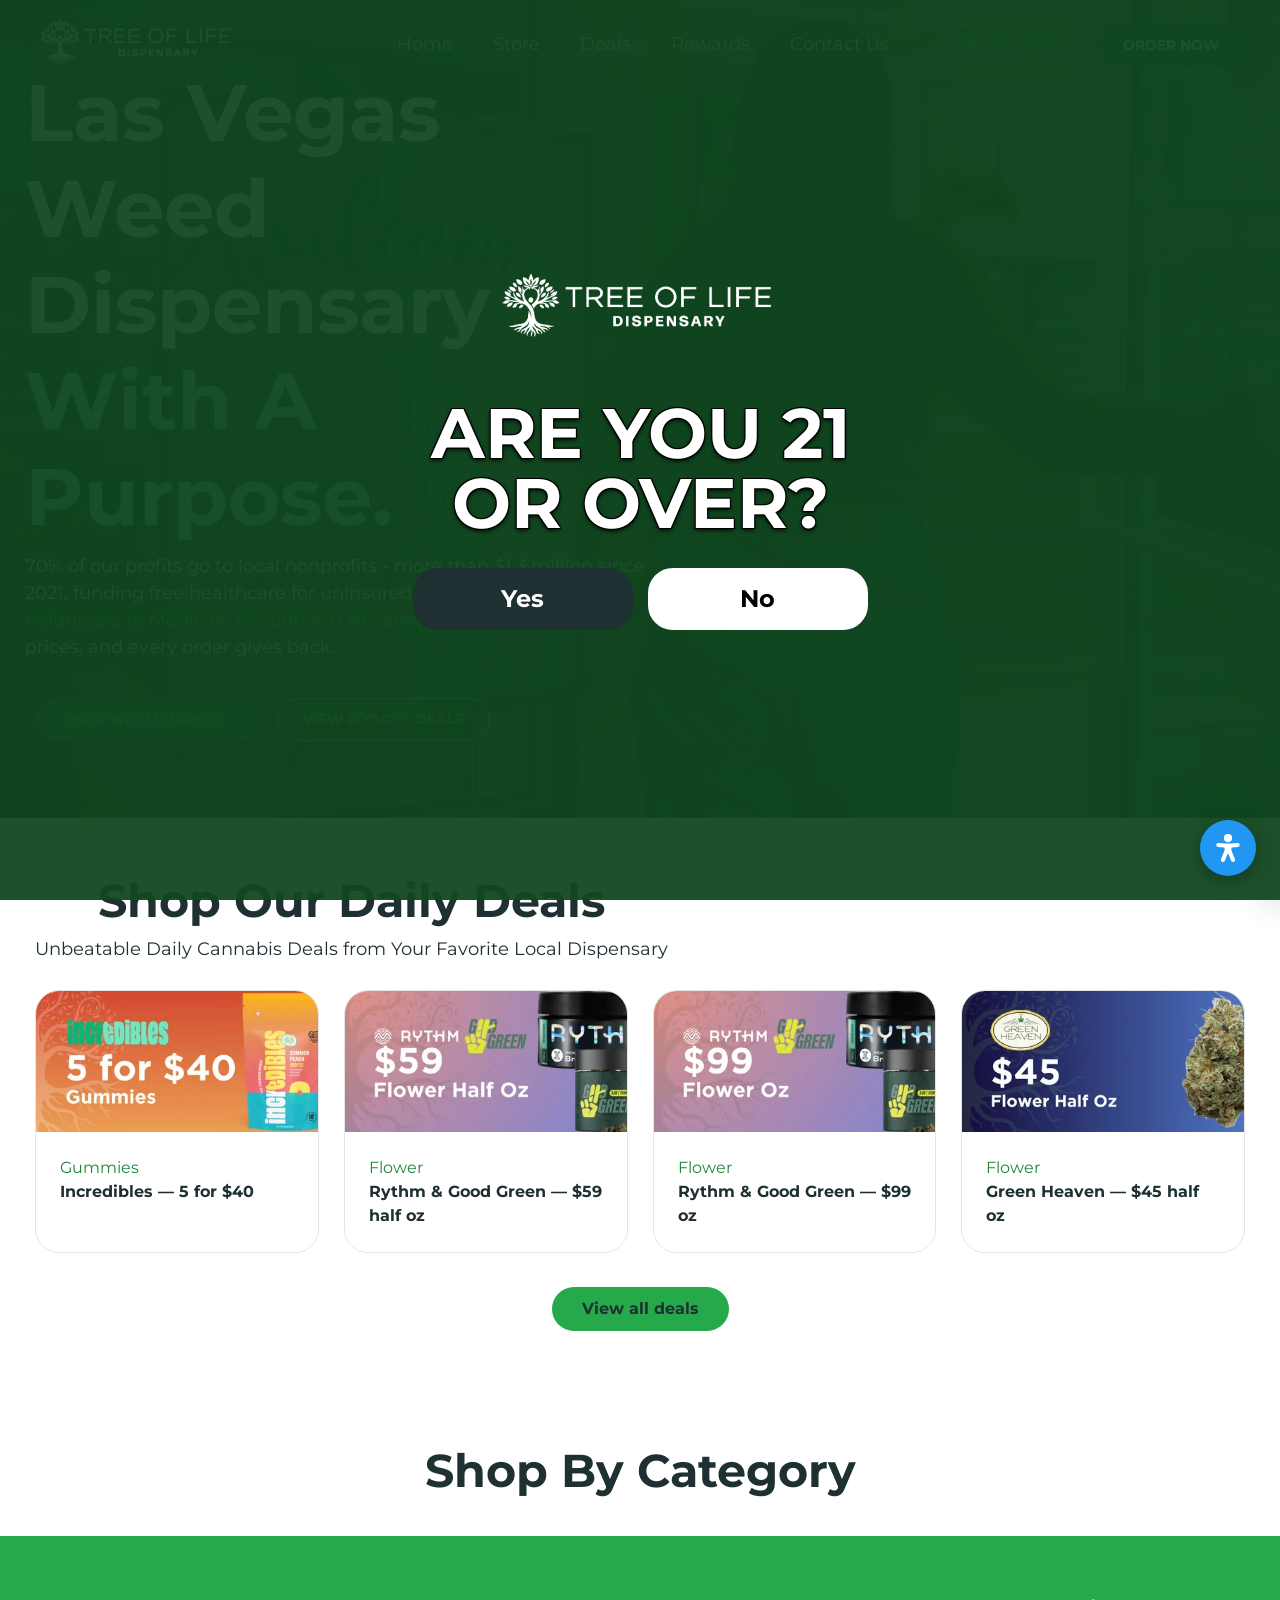
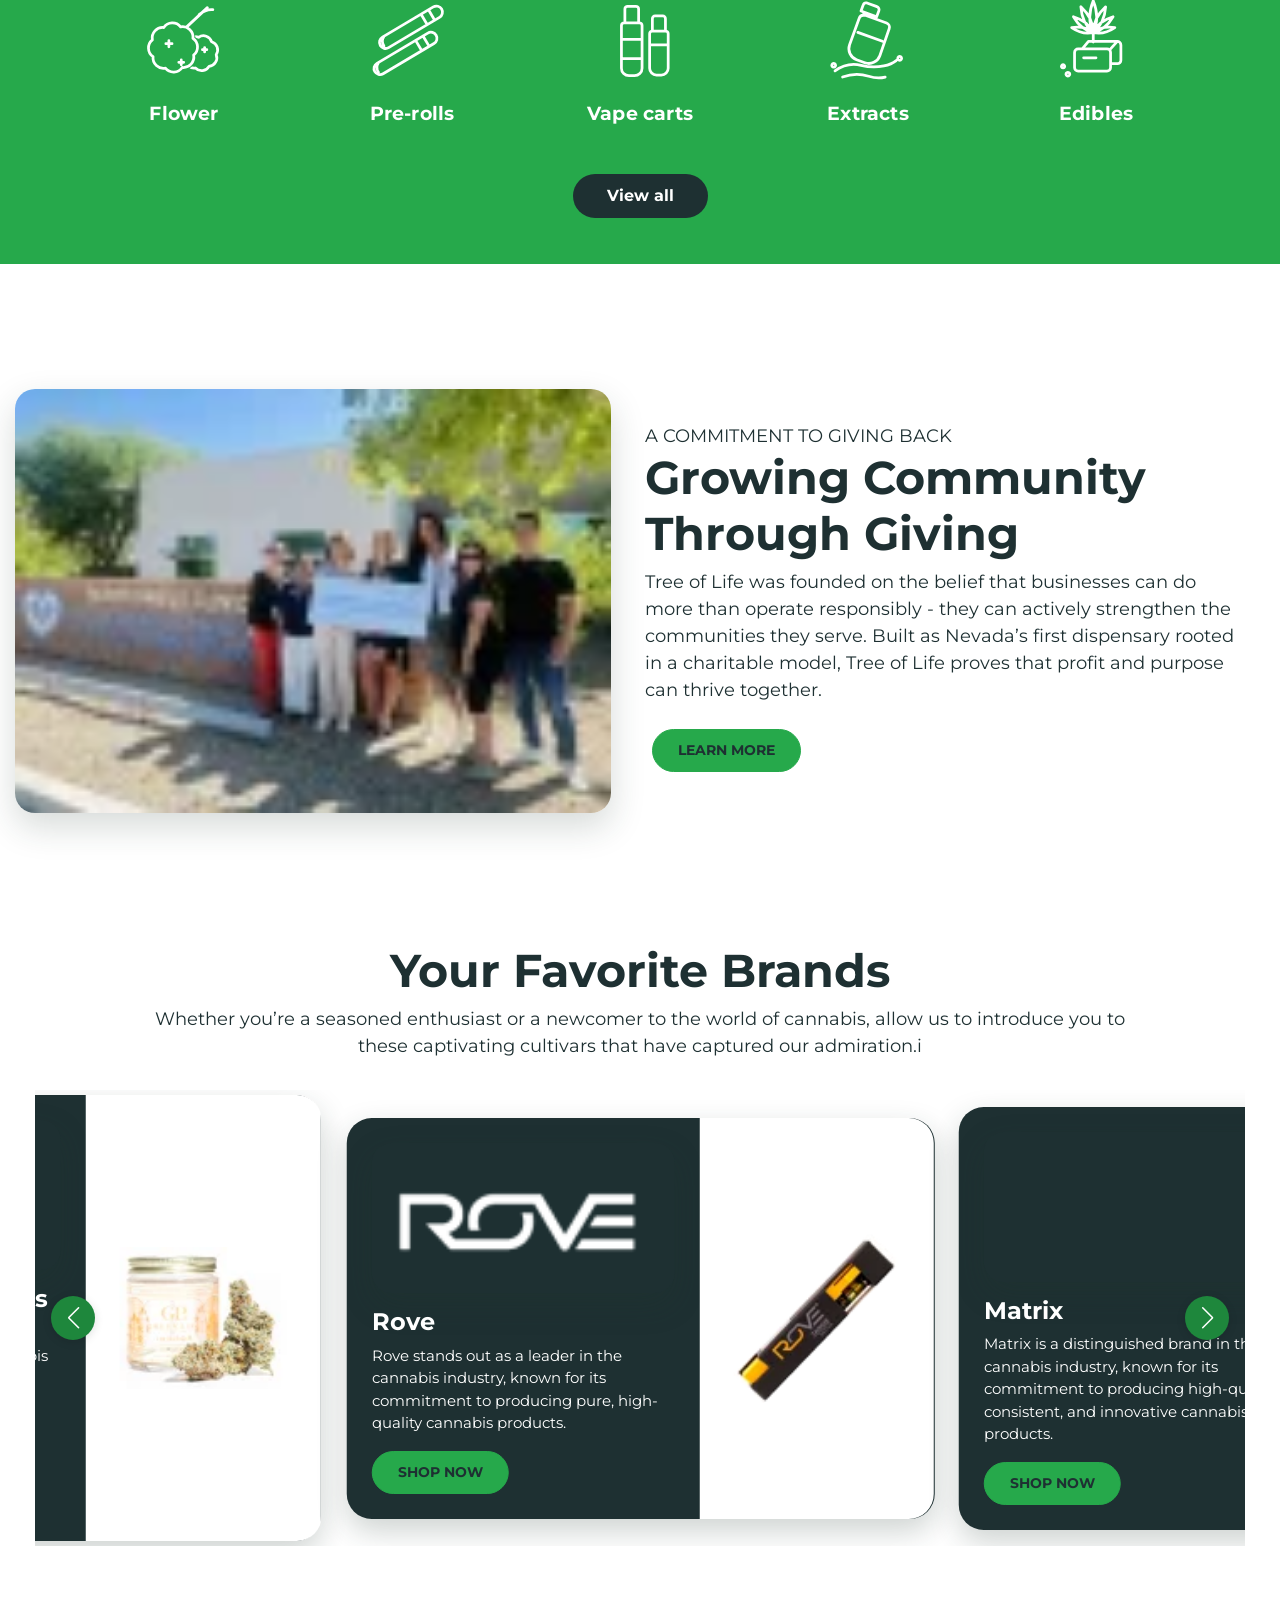
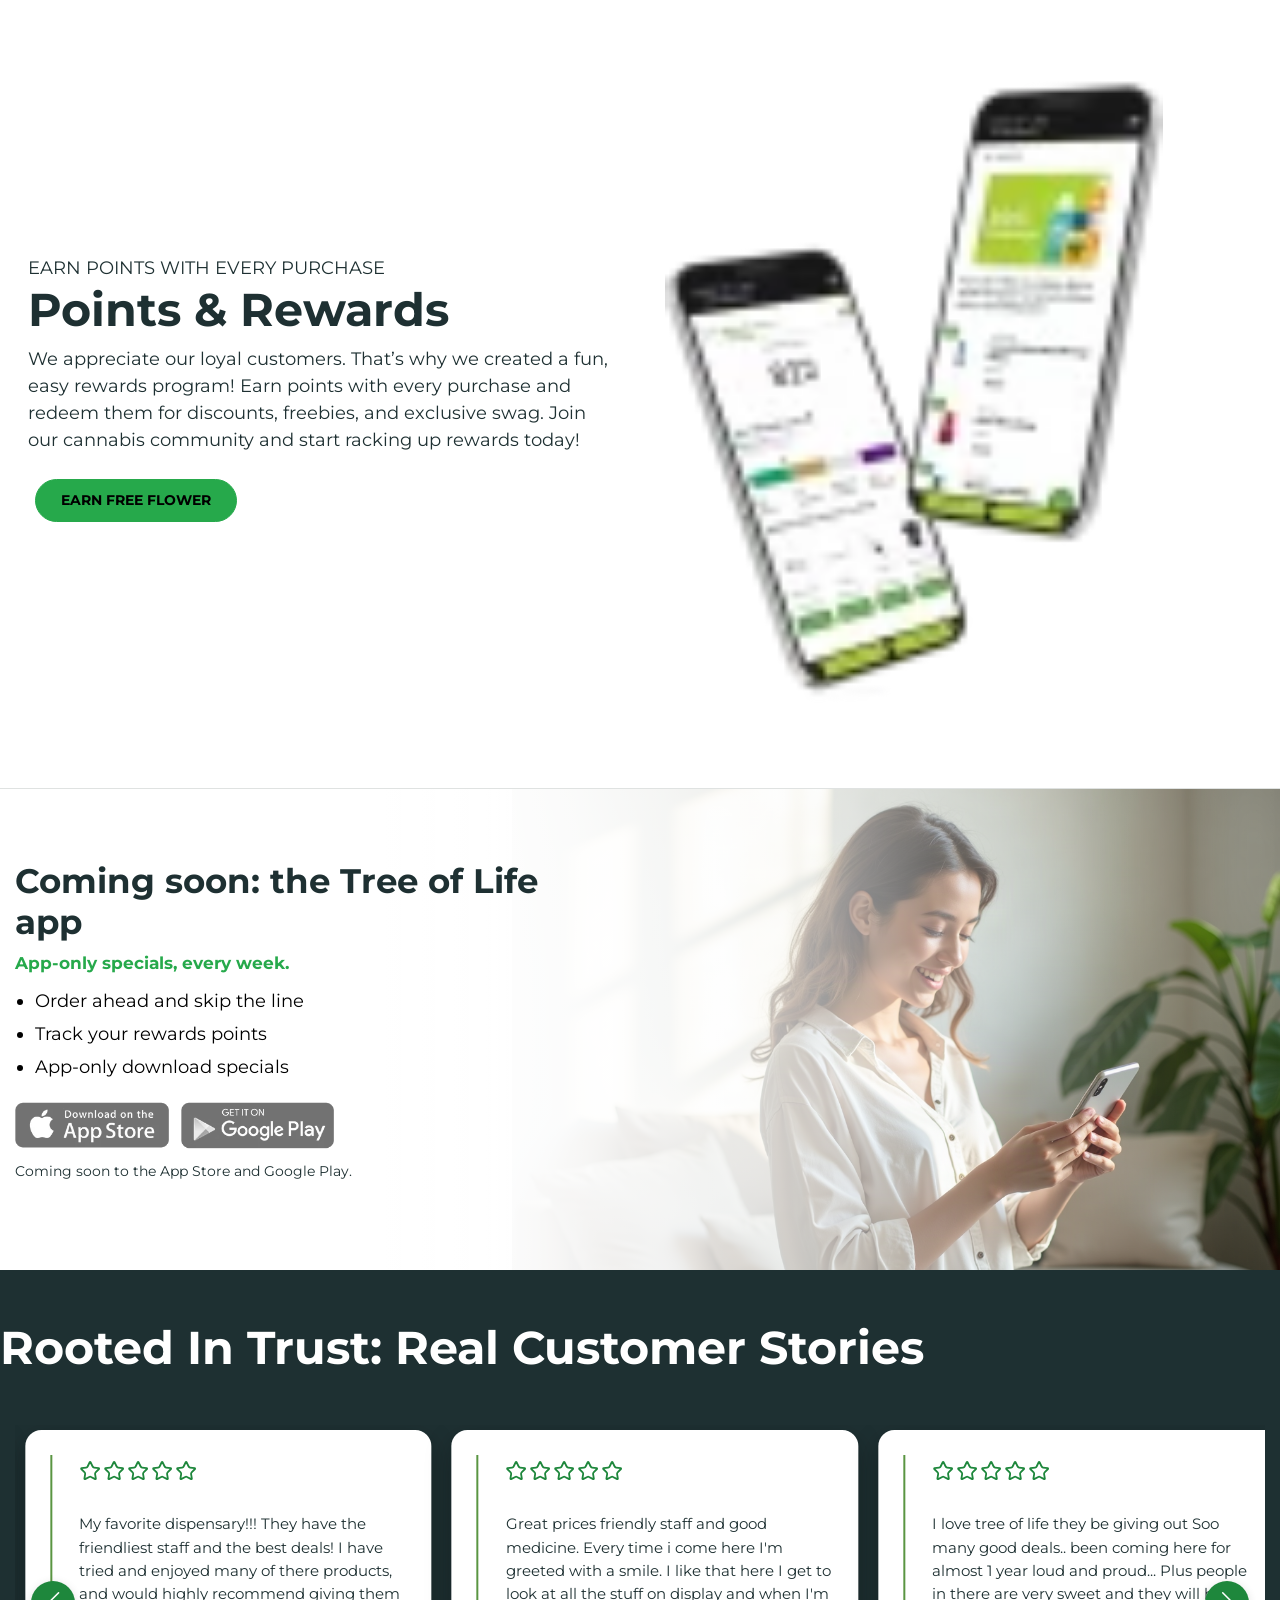
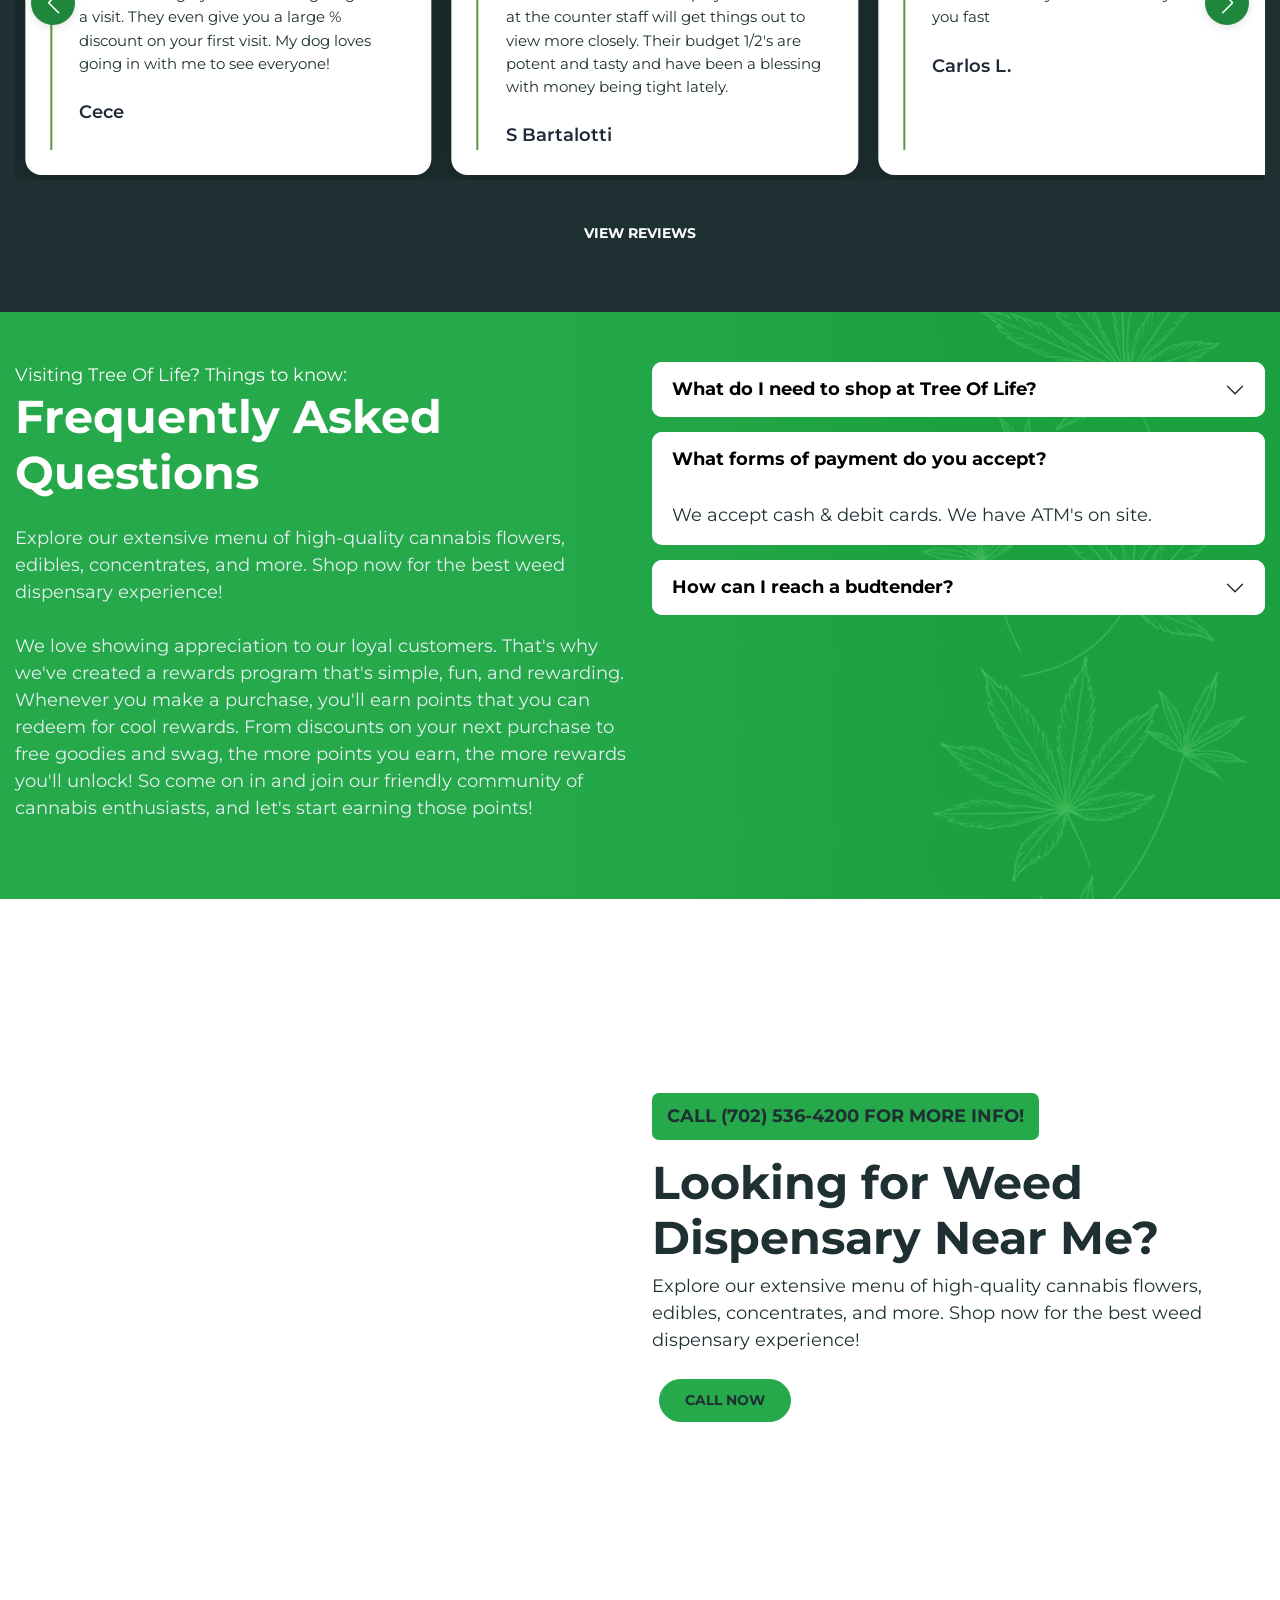
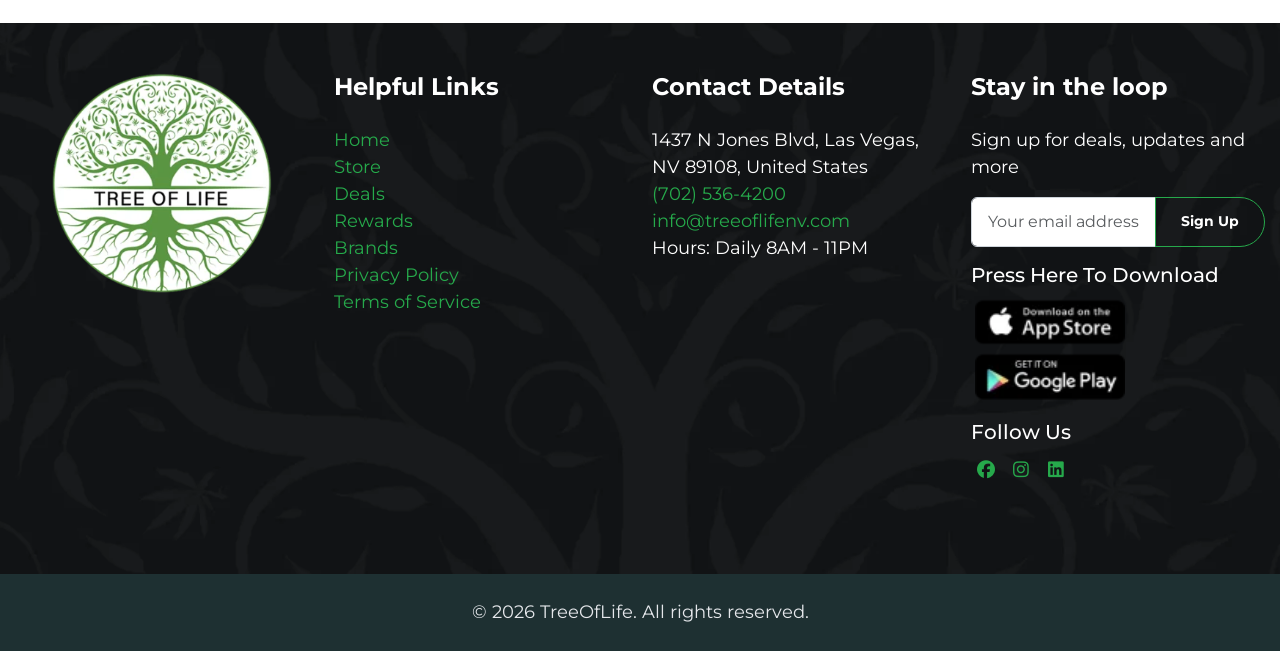
==== commit 1c7920af: "Recolour the site to the 2026 brand palette Applies the brand guide's three colours - primary #26A94" ====
--- a/index.html
+++ b/index.html
@@ -7,7 +7,7 @@
 
 
 <link rel="stylesheet" href="chrome.css">
-<link rel="preload" as="image" href="assets/in-pages/deal-incredibles-gummies.webp" fetchpriority="high"></head> <body class="site-body is-homepage page-type--page page-__home__ page_id-1"> <noscript><iframe data-src="https://www.googletagmanager.com/ns.html?id=GTM-WGZ36LW" data-lazyload="true" loading="lazy" height="0" width="0" style="display:none;visibility:hidden"></iframe></noscript><script>(function(){'use strict';var css=['.site-body .btn-primary,','.site-body a.btn-primary{','  color:#fff !important;','  background-color:#14532d !important;','  border-color:#14532d !important;','}','.site-body .btn-primary:hover,','.site-body .btn-primary:focus{','  color:#fff !important;','  background-color:#0b3a1f !important;','  border-color:#0b3a1f !important;','}','.site-body .sgFlex-component-card .title[role="heading"],','.site-body .sgFlex-component-card .style_1.inner .info .title{','  color:#0a1a06 !important;','  text-shadow:none !important;','}','.site-body div.h,','.site-body .sgFlex-component-heading .h,','.site-body #iykyh h2.h,','.site-body #idtah h2.h,','.site-body #ioskg .h{','  color:#ffffff !important;','  text-shadow:','    -1px -1px 0 #000,','     1px -1px 0 #000,','    -1px  1px 0 #000,','     1px  1px 0 #000,','     0    2px 4px #000 !important;','}','.site-body .testimonial-item,','.site-body .testimonial-item p,','.site-body .testimonial-item .name{','  color:#1f2937 !important;','}','.site-body .testimonial-item .name{font-weight:600}','.site-body section.copyright,','.site-body .copyright p,','.site-body .copyright a{','  color:#e5e7eb !important;','}'].join('');var style=document.createElement('style');style.setAttribute('data-a11y-fix','1');style.appendChild(document.createTextNode(css));(document.head||document.documentElement).appendChild(style);function patchDOM(){var hp=document.querySelectorAll('input[name="hp"]:not([aria-hidden]), input[name="hpc"]:not([aria-hidden])');for(var i=0;i<hp.length;i++){hp[i].setAttribute('aria-hidden','true');hp[i].setAttribute('aria-label','Leave blank')}var h5s=document.querySelectorAll('h5.footer-widget-title');for(var j=0;j<h5s.length;j++){var oldEl=h5s[j];var newEl=document.createElement('h3');var attrs=oldEl.attributes;for(var k=0;k<attrs.length;k++){newEl.setAttribute(attrs[k].name,attrs[k].value)}newEl.innerHTML=oldEl.innerHTML;oldEl.parentNode.replaceChild(newEl,oldEl)}}function schedule(fn){if('requestIdleCallback'in window){requestIdleCallback(fn,{timeout:1500})}else{setTimeout(fn,0)}}if(document.readyState==='loading'){document.addEventListener('DOMContentLoaded',function(){schedule(patchDOM)},{once:true})}else{schedule(patchDOM)}})();</script> <div class="sg_age-verification " role="dialog" aria-label="Age Verification Popup"> <div class="inner"> <div class="brand sg-mb-4"> <a href="https://lasvegastreeoflifenv.staging.sgen.com/" class="sg-navbar-brand" aria-label="Site logo"><div class="site-img-logo"><img src="[data-uri]" data-src="assets/in-pages/logo_white_transparent.png" data-lazyload="true" loading="lazy" alt="Logo White Transparent" class="img-fluid " width="529" height="139" style="aspect-ratio:529/139;" srcset="assets/in-pages/logo_white_transparent-3.png 100w, assets/in-pages/logo_white_transparent-2.png 300w, assets/in-pages/logo_white_transparent.png 529w" sizes="auto" decoding="async" data-img-fallback="https://lasvegastreeoflifenv.staging.sgen.com/sites/sgen_lasvegastreeoflifenv_staging_sgen_com/uploads/2026/09/logo_white_transparent.png" onerror="this.onerror=null;this.removeAttribute('srcset');var f=this.getAttribute('data-img-fallback');if(f){this.src=f;}"></div></a> </div> <div class="info"> <h2>ARE YOU 21<br>OR OVER?</h2> <div class="actions"> <a href="#yes" data-redirect="" class="btn btn-primary btn--yes">Yes</a> <a href="#no" data-redirect="https://google.com" class="btn btn-light btn--no">No</a> </div> </div> </div></div> <div class="mm-host" id="mm-host" inert=""> <div class="mm-overlay" data-mm-close=""></div> <div class="mm-drawer" id="mm-drawer" role="dialog" aria-label="Mobile navigation"> <section class="mm-panel is-active" data-panel="root"> <header class="mm-head mm-head--root"> <span class="mm-logo"><a href="https://lasvegastreeoflifenv.staging.sgen.com/" class="sg-navbar-brand" aria-label="Site logo"><div class="site-img-logo"><img src="[data-uri]" data-src="assets/in-pages/logo_white_transparent.png" data-lazyload="true" loading="lazy" alt="Logo White Transparent" class="img-fluid " width="529" height="139" style="aspect-ratio:529/139;" srcset="assets/in-pages/logo_white_transparent-3.png 100w, assets/in-pages/logo_white_transparent-2.png 300w, assets/in-pages/logo_white_transparent.png 529w" sizes="auto" decoding="async" data-img-fallback="https://lasvegastreeoflifenv.staging.sgen.com/sites/sgen_lasvegastreeoflifenv_staging_sgen_com/uploads/2026/09/logo_white_transparent.png" onerror="this.onerror=null;this.removeAttribute('srcset');var f=this.getAttribute('data-img-fallback');if(f){this.src=f;}"></div></a></span> <button type="button" class="mm-close" data-mm-close="" aria-label="Close menu"> <svg viewBox="0 0 24 24" aria-hidden="true"><line x1="5" y1="5" x2="19" y2="19"></line><line x1="19" y1="5" x2="5" y2="19"></line></svg> </button> </header> <div class="mm-body"> <div class="mm-cards"> <a class="mm-card mm-card--no-icon" href="https://lasvegastreeoflifenv.staging.sgen.com/" target="_self"><span class="mm-card-body"><span class="mm-card-name">Home</span></span><span class="mm-card-arrow"><i data-lucide="arrow-right" aria-hidden="true"></i></span></a><a class="mm-card mm-card--no-icon" href="https://lasvegastreeoflifenv.staging.sgen.com/store" target="_self"><span class="mm-card-body"><span class="mm-card-name">Store</span></span><span class="mm-card-arrow"><i data-lucide="arrow-right" aria-hidden="true"></i></span></a><a class="mm-card mm-card--no-icon" href="https://menu.lasvegas.treeoflifenv.com/menu/specials" target="_self"><span class="mm-card-body"><span class="mm-card-name">Deals</span></span><span class="mm-card-arrow"><i data-lucide="arrow-right" aria-hidden="true"></i></span></a><a class="mm-card mm-card--no-icon" href="https://lasvegastreeoflifenv.staging.sgen.com/rewards" target="_self"><span class="mm-card-body"><span class="mm-card-name">Rewards</span></span><span class="mm-card-arrow"><i data-lucide="arrow-right" aria-hidden="true"></i></span></a><a class="mm-card mm-card--no-icon" href="https://lasvegastreeoflifenv.staging.sgen.com/contact-us" target="_self"><span class="mm-card-body"><span class="mm-card-name">Contact Us</span></span><span class="mm-card-arrow"><i data-lucide="arrow-right" aria-hidden="true"></i></span></a> </div> <div class="mm-body-spacer" aria-hidden="true"></div> <div class="mm-cta-wrap"><ul class="sg-nav sg-navbar-ctas"><li class="nav-cta-item"><a href="https://treeoflifenv.com/" target="_self" class="btn btn-outline-primary btn-has-icon sg-m-1"><span class="icon"><em class="fa fa-map-marker"></em></span><div class="text"><span>LAS VEGAS</span></div></a></li><li class="nav-cta-item"><a href="/store" target="_self" class="btn btn-primary sg-m-1"><div class="text"><span>ORDER NOW</span></div></a></li></ul></div> </div> </section> </div> </div> <div class="site-wrapper">  <header id="masterhead" class="header-alignment-logo_left sticky-header"> <div class="primary-navbar"> <div class="container"> <nav class="sg-navbar sg-navbar-expand-md sg-navbar-light"> <a href="https://lasvegastreeoflifenv.staging.sgen.com/" class="mobile-navbar-brand sg-navbar-brand" aria-label="Site logo"><div class="site-img-logo"><img src="[data-uri]" data-src="assets/in-pages/logo_white_transparent.png" data-lazyload="true" loading="lazy" alt="Logo White Transparent" class="img-fluid " width="529" height="139" style="aspect-ratio:529/139;" srcset="assets/in-pages/logo_white_transparent-3.png 100w, assets/in-pages/logo_white_transparent-2.png 300w, assets/in-pages/logo_white_transparent.png 529w" sizes="auto" decoding="async" data-img-fallback="https://lasvegastreeoflifenv.staging.sgen.com/sites/sgen_lasvegastreeoflifenv_staging_sgen_com/uploads/2026/09/logo_white_transparent.png" onerror="this.onerror=null;this.removeAttribute('srcset');var f=this.getAttribute('data-img-fallback');if(f){this.src=f;}"></div></a> <button type="button" id="mm-trigger" class="mm-hamburger" aria-label="Open menu" aria-expanded="false"> <span class="bar"></span> <span class="bar"></span> <span class="bar"></span> </button> <div class="sg-navbar-wrapper"> <a href="https://lasvegastreeoflifenv.staging.sgen.com/" class="sg-navbar-brand" aria-label="Site logo"><div class="site-img-logo"><img src="[data-uri]" data-src="assets/in-pages/logo_white_transparent.png" data-lazyload="true" loading="lazy" alt="Logo White Transparent" class="img-fluid " width="529" height="139" style="aspect-ratio:529/139;" srcset="assets/in-pages/logo_white_transparent-3.png 100w, assets/in-pages/logo_white_transparent-2.png 300w, assets/in-pages/logo_white_transparent.png 529w" sizes="auto" decoding="async" data-img-fallback="https://lasvegastreeoflifenv.staging.sgen.com/sites/sgen_lasvegastreeoflifenv_staging_sgen_com/uploads/2026/09/logo_white_transparent.png" onerror="this.onerror=null;this.removeAttribute('srcset');var f=this.getAttribute('data-img-fallback');if(f){this.src=f;}"></div></a><ul class="sg-nav sg-navbar-nav sg-site-navigation"><li class="sg-nav-item active"><a href="https://lasvegastreeoflifenv.staging.sgen.com/" data-link="https://lasvegastreeoflifenv.staging.sgen.com/" class="sg-nav-link" target="_self"><span class="sg-nav-item-text"><span class="sg-nav-item-label">Home</span></span></a></li><li class="sg-nav-item"><a href="https://lasvegastreeoflifenv.staging.sgen.com/store" data-link="https://lasvegastreeoflifenv.staging.sgen.com/store" class="sg-nav-link" target="_self"><span class="sg-nav-item-text"><span class="sg-nav-item-label">Store</span></span></a></li><li class="sg-nav-item"><a href="https://menu.lasvegas.treeoflifenv.com/menu/specials" data-link="https://lasvegastreeoflifenv.staging.sgen.com/deals" class="sg-nav-link" target="_self"><span class="sg-nav-item-text"><span class="sg-nav-item-label">Deals</span></span></a></li><li class="sg-nav-item"><a href="https://lasvegastreeoflifenv.staging.sgen.com/rewards" data-link="https://lasvegastreeoflifenv.staging.sgen.com/rewards" class="sg-nav-link" target="_self"><span class="sg-nav-item-text"><span class="sg-nav-item-label">Rewards</span></span></a></li><li class="sg-nav-item"><a href="https://lasvegastreeoflifenv.staging.sgen.com/contact-us" data-link="https://lasvegastreeoflifenv.staging.sgen.com/contact-us" class="sg-nav-link" target="_self"><span class="sg-nav-item-text"><span class="sg-nav-item-label">Contact Us</span></span></a></li></ul><ul class="sg-nav sg-navbar-ctas"><li class="nav-cta-item"><a href="https://treeoflifenv.com/" target="_self" class="btn btn-outline-primary btn-has-icon sg-m-1"><span class="icon"><em class="fa fa-map-marker"></em></span><div class="text"><span>LAS VEGAS</span></div></a></li><li class="nav-cta-item"><a href="/store" target="_self" class="btn btn-primary sg-m-1"><div class="text"><span>ORDER NOW</span></div></a></li></ul> </div> </nav> </div> </div> </header>  <main class="site-content"><div class="sgbuilder-wrapper" data-type="page"> <section data-component-id="sgc-mru8nas1-2-rxxpb" id="comp_6aa2395b2539d" class="sgb-component sgb-component-section"><div data-component-id="sgc-mru8nas1-3-na3fd" id="comp_6aa2395b253a3" class="sgb-component container"><div data-component-id="sgc-mru8nas1-4-et06p" id="comp_6aa2395b253a5" class="sgb-component row"><div data-component-id="sgc-mru8nas1-5-9ztw4" id="comp_6aa2395b253a7" class="sgb-component col cell"><div data-component-id="sgc-mru8ni0s-6-1o7u3" id="comp_6aa2395b253aa" class="sgb-component sgb-component-code"><div data-component-id="mbfubc1uxmsfa" id="iuf2" data-background-video="{&quot;url&quot;:&quot;sites\/sgen_lasvegastreeoflifenv_staging_sgen_com\/uploads\/2026\/09\/hero-30s.webm&quot;}" class="sgb-component sgb-component-div"><div data-component-id="mbfubkcrr5ur1" id="inoi" class="sgb-component sgb-component-div"><div data-component-id="mbfuc7rlv9v92" id="iuy2" class="sgb-component sgb-component-div"><h1 data-component-id="mbfudxwnke0o3" id="ieoe" class="sgb-component sgb-component-heading">Las Vegas Weed Dispensary<br><span style="margin:0;padding:0;color:rgb(152,211,217);display:block;">With A Purpose.</span></h1><div id="inbmi" data-component-id="mturw0cxhg9in" class="sgb-component sgb-component-text"><p>70% of our profits go to local nonprofits - more than $1.3 million since 2021, funding free healthcare for uninsured neighbors through <a href="http://vmsn.org/">Volunteers in Medicine of Southern Nevada</a>. Great cannabis, great prices, and every order gives back.</p></div><div data-component-id="mbfufbn3v9lrb" id="iabjw" class="sgb-component sgb-component-div ctas"><div data-component-id="mbfufwoccmjpg" id="i38gl" class="sgb-component sgb-component-cta"><a href="/store" class="btn btn-primary" aria-label="Shop with Purpose →">Shop with Purpose →</a></div><div id="i38gl-2" data-component-id="sgc-mttme6eb-1-hd0xn" class="sgb-component sgb-component-cta"><a href="https://menu.lasvegas.treeoflifenv.com/menu/specials" class="btn btn-dark" aria-label="View Today&amp;#039;s Deals">View Today's Deals</a></div></div></div><div data-component-id="mbfuc8wm4x6ca" id="i14u" class="sgb-component sgb-component-div"></div></div></div></div></div></div></div></section><div data-component-id="maovtw8vfdjuj" id="i9szc" class="sgb-component sgb-component-div"><div data-component-id="maow2fzpnb4df" id="izvej" class="sgb-component sgb-component-div"><div class="tol-deals-head-l"><h2 data-component-id="maov2fygwifh1" id="iykyh" class="sgb-component sgb-component-heading">Shop Our Daily Deals</h2><div data-component-id="maox60m9twcie" id="ioskg" class="sgb-component sgb-component-heading">Unbeatable Daily Cannabis Deals from Your Favorite Local Dispensary</div></div><div class="tol-deals-nav"><button type="button" data-tol-nav="prev" aria-label="Previous deals"></button><button type="button" data-tol-nav="next" aria-label="Next deals"></button></div></div><div data-component-id="maovu0jyvb0c1" id="izxi4" class="sgb-component sgb-component-gallery"><div id="gallery-items-izxi4" class="gallery-items layout-carousel sgen--blocks_carousel" style="--items-per-slide:4" data-carousel-options="{&quot;slidesPerView&quot;:4,&quot;navigation&quot;:true,&quot;pagination&quot;:false,&quot;loop&quot;:false,&quot;rewind&quot;:false,&quot;speed&quot;:500,&quot;spaceBetween&quot;:25,&quot;centeredSlides&quot;:false,&quot;watchOverflow&quot;:true,&quot;autoplay&quot;:false,&quot;breakpoints&quot;:{&quot;0&quot;:{&quot;slidesPerView&quot;:1,&quot;spaceBetween&quot;:14,&quot;navigation&quot;:true,&quot;pagination&quot;:false,&quot;loop&quot;:false,&quot;centeredSlides&quot;:false},&quot;576&quot;:{&quot;slidesPerView&quot;:2,&quot;spaceBetween&quot;:16,&quot;navigation&quot;:true,&quot;pagination&quot;:false,&quot;loop&quot;:false,&quot;centeredSlides&quot;:false},&quot;768&quot;:{&quot;slidesPerView&quot;:3,&quot;spaceBetween&quot;:20,&quot;navigation&quot;:true,&quot;pagination&quot;:false,&quot;loop&quot;:false,&quot;centeredSlides&quot;:false},&quot;992&quot;:{&quot;slidesPerView&quot;:3,&quot;spaceBetween&quot;:25,&quot;navigation&quot;:true,&quot;pagination&quot;:false,&quot;loop&quot;:false,&quot;centeredSlides&quot;:false},&quot;1200&quot;:{&quot;slidesPerView&quot;:4,&quot;spaceBetween&quot;:25,&quot;navigation&quot;:true,&quot;pagination&quot;:false,&quot;loop&quot;:false,&quot;centeredSlides&quot;:false}}}"> <div class="gallery-item gallery-item-image"><a href="https://menu.lasvegas.treeoflifenv.com/menu/specials" aria-label="Incredibles: 5 for $40 on gummies" class="tol-deal-link"><div class="thumb"><img src="[data-uri]" data-src="assets/in-pages/deal-incredibles-gummies.webp" data-lazyload="true" loading="lazy" alt="Incredibles: 5 for $40 on gummies" class="img-fluid " width="400" height="240" style="aspect-ratio:400/240;" decoding="async"></div><div class="tol-deal-foot"><span class="tol-deal-cat">Gummies</span><span class="tol-deal-ttl">Incredibles &mdash; 5 for $40</span></div></a></div><div class="gallery-item gallery-item-image"><a href="https://menu.lasvegas.treeoflifenv.com/menu/specials" aria-label="Rythm and Good Green: $59 for a half ounce of flower" class="tol-deal-link"><div class="thumb"><img src="[data-uri]" data-src="assets/in-pages/deal-rythm-goodgreen-half-oz.webp" data-lazyload="true" loading="lazy" alt="Rythm and Good Green: $59 for a half ounce of flower" class="img-fluid " width="400" height="240" style="aspect-ratio:400/240;" decoding="async"></div><div class="tol-deal-foot"><span class="tol-deal-cat">Flower</span><span class="tol-deal-ttl">Rythm &amp; Good Green &mdash; $59 half oz</span></div></a></div><div class="gallery-item gallery-item-image"><a href="https://menu.lasvegas.treeoflifenv.com/menu/specials" aria-label="Rythm and Good Green: $99 for an ounce of flower" class="tol-deal-link"><div class="thumb"><img src="[data-uri]" data-src="assets/in-pages/deal-rythm-goodgreen-oz.webp" data-lazyload="true" loading="lazy" alt="Rythm and Good Green: $99 for an ounce of flower" class="img-fluid " width="400" height="240" style="aspect-ratio:400/240;" decoding="async"></div><div class="tol-deal-foot"><span class="tol-deal-cat">Flower</span><span class="tol-deal-ttl">Rythm &amp; Good Green &mdash; $99 oz</span></div></a></div><div class="gallery-item gallery-item-image"><a href="https://menu.lasvegas.treeoflifenv.com/menu/specials" aria-label="Green Heaven: $45 for a half ounce of flower" class="tol-deal-link"><div class="thumb"><img src="[data-uri]" data-src="assets/in-pages/deal-greenheaven-half-oz.webp" data-lazyload="true" loading="lazy" alt="Green Heaven: $45 for a half ounce of flower" class="img-fluid " width="400" height="240" style="aspect-ratio:400/240;" decoding="async"></div><div class="tol-deal-foot"><span class="tol-deal-cat">Flower</span><span class="tol-deal-ttl">Green Heaven &mdash; $45 half oz</span></div></a></div></div></div>
+<link rel="preload" as="image" href="assets/in-pages/deal-incredibles-gummies.webp" fetchpriority="high"></head> <body class="site-body is-homepage page-type--page page-__home__ page_id-1"> <noscript><iframe data-src="https://www.googletagmanager.com/ns.html?id=GTM-WGZ36LW" data-lazyload="true" loading="lazy" height="0" width="0" style="display:none;visibility:hidden"></iframe></noscript><script>(function(){'use strict';var css=['.site-body .btn-primary,','.site-body a.btn-primary{','  color:#fff !important;','  background-color:#1e3032 !important;','  border-color:#1e3032 !important;','}','.site-body .btn-primary:hover,','.site-body .btn-primary:focus{','  color:#fff !important;','  background-color:#0b3a1f !important;','  border-color:#0b3a1f !important;','}','.site-body .sgFlex-component-card .title[role="heading"],','.site-body .sgFlex-component-card .style_1.inner .info .title{','  color:#0a1a06 !important;','  text-shadow:none !important;','}','.site-body div.h,','.site-body .sgFlex-component-heading .h,','.site-body #iykyh h2.h,','.site-body #idtah h2.h,','.site-body #ioskg .h{','  color:#ffffff !important;','  text-shadow:','    -1px -1px 0 #000,','     1px -1px 0 #000,','    -1px  1px 0 #000,','     1px  1px 0 #000,','     0    2px 4px #000 !important;','}','.site-body .testimonial-item,','.site-body .testimonial-item p,','.site-body .testimonial-item .name{','  color:#1f2937 !important;','}','.site-body .testimonial-item .name{font-weight:600}','.site-body section.copyright,','.site-body .copyright p,','.site-body .copyright a{','  color:#e5e7eb !important;','}'].join('');var style=document.createElement('style');style.setAttribute('data-a11y-fix','1');style.appendChild(document.createTextNode(css));(document.head||document.documentElement).appendChild(style);function patchDOM(){var hp=document.querySelectorAll('input[name="hp"]:not([aria-hidden]), input[name="hpc"]:not([aria-hidden])');for(var i=0;i<hp.length;i++){hp[i].setAttribute('aria-hidden','true');hp[i].setAttribute('aria-label','Leave blank')}var h5s=document.querySelectorAll('h5.footer-widget-title');for(var j=0;j<h5s.length;j++){var oldEl=h5s[j];var newEl=document.createElement('h3');var attrs=oldEl.attributes;for(var k=0;k<attrs.length;k++){newEl.setAttribute(attrs[k].name,attrs[k].value)}newEl.innerHTML=oldEl.innerHTML;oldEl.parentNode.replaceChild(newEl,oldEl)}}function schedule(fn){if('requestIdleCallback'in window){requestIdleCallback(fn,{timeout:1500})}else{setTimeout(fn,0)}}if(document.readyState==='loading'){document.addEventListener('DOMContentLoaded',function(){schedule(patchDOM)},{once:true})}else{schedule(patchDOM)}})();</script> <div class="sg_age-verification " role="dialog" aria-label="Age Verification Popup"> <div class="inner"> <div class="brand sg-mb-4"> <a href="https://lasvegastreeoflifenv.staging.sgen.com/" class="sg-navbar-brand" aria-label="Site logo"><div class="site-img-logo"><img src="[data-uri]" data-src="assets/in-pages/logo_white_transparent.png" data-lazyload="true" loading="lazy" alt="Logo White Transparent" class="img-fluid " width="529" height="139" style="aspect-ratio:529/139;" srcset="assets/in-pages/logo_white_transparent-3.png 100w, assets/in-pages/logo_white_transparent-2.png 300w, assets/in-pages/logo_white_transparent.png 529w" sizes="auto" decoding="async" data-img-fallback="https://lasvegastreeoflifenv.staging.sgen.com/sites/sgen_lasvegastreeoflifenv_staging_sgen_com/uploads/2026/09/logo_white_transparent.png" onerror="this.onerror=null;this.removeAttribute('srcset');var f=this.getAttribute('data-img-fallback');if(f){this.src=f;}"></div></a> </div> <div class="info"> <h2>ARE YOU 21<br>OR OVER?</h2> <div class="actions"> <a href="#yes" data-redirect="" class="btn btn-primary btn--yes">Yes</a> <a href="#no" data-redirect="https://google.com" class="btn btn-light btn--no">No</a> </div> </div> </div></div> <div class="mm-host" id="mm-host" inert=""> <div class="mm-overlay" data-mm-close=""></div> <div class="mm-drawer" id="mm-drawer" role="dialog" aria-label="Mobile navigation"> <section class="mm-panel is-active" data-panel="root"> <header class="mm-head mm-head--root"> <span class="mm-logo"><a href="https://lasvegastreeoflifenv.staging.sgen.com/" class="sg-navbar-brand" aria-label="Site logo"><div class="site-img-logo"><img src="[data-uri]" data-src="assets/in-pages/logo_white_transparent.png" data-lazyload="true" loading="lazy" alt="Logo White Transparent" class="img-fluid " width="529" height="139" style="aspect-ratio:529/139;" srcset="assets/in-pages/logo_white_transparent-3.png 100w, assets/in-pages/logo_white_transparent-2.png 300w, assets/in-pages/logo_white_transparent.png 529w" sizes="auto" decoding="async" data-img-fallback="https://lasvegastreeoflifenv.staging.sgen.com/sites/sgen_lasvegastreeoflifenv_staging_sgen_com/uploads/2026/09/logo_white_transparent.png" onerror="this.onerror=null;this.removeAttribute('srcset');var f=this.getAttribute('data-img-fallback');if(f){this.src=f;}"></div></a></span> <button type="button" class="mm-close" data-mm-close="" aria-label="Close menu"> <svg viewBox="0 0 24 24" aria-hidden="true"><line x1="5" y1="5" x2="19" y2="19"></line><line x1="19" y1="5" x2="5" y2="19"></line></svg> </button> </header> <div class="mm-body"> <div class="mm-cards"> <a class="mm-card mm-card--no-icon" href="https://lasvegastreeoflifenv.staging.sgen.com/" target="_self"><span class="mm-card-body"><span class="mm-card-name">Home</span></span><span class="mm-card-arrow"><i data-lucide="arrow-right" aria-hidden="true"></i></span></a><a class="mm-card mm-card--no-icon" href="https://lasvegastreeoflifenv.staging.sgen.com/store" target="_self"><span class="mm-card-body"><span class="mm-card-name">Store</span></span><span class="mm-card-arrow"><i data-lucide="arrow-right" aria-hidden="true"></i></span></a><a class="mm-card mm-card--no-icon" href="https://menu.lasvegas.treeoflifenv.com/menu/specials" target="_self"><span class="mm-card-body"><span class="mm-card-name">Deals</span></span><span class="mm-card-arrow"><i data-lucide="arrow-right" aria-hidden="true"></i></span></a><a class="mm-card mm-card--no-icon" href="https://lasvegastreeoflifenv.staging.sgen.com/rewards" target="_self"><span class="mm-card-body"><span class="mm-card-name">Rewards</span></span><span class="mm-card-arrow"><i data-lucide="arrow-right" aria-hidden="true"></i></span></a><a class="mm-card mm-card--no-icon" href="https://lasvegastreeoflifenv.staging.sgen.com/contact-us" target="_self"><span class="mm-card-body"><span class="mm-card-name">Contact Us</span></span><span class="mm-card-arrow"><i data-lucide="arrow-right" aria-hidden="true"></i></span></a> </div> <div class="mm-body-spacer" aria-hidden="true"></div> <div class="mm-cta-wrap"><ul class="sg-nav sg-navbar-ctas"><li class="nav-cta-item"><a href="https://treeoflifenv.com/" target="_self" class="btn btn-outline-primary btn-has-icon sg-m-1"><span class="icon"><em class="fa fa-map-marker"></em></span><div class="text"><span>LAS VEGAS</span></div></a></li><li class="nav-cta-item"><a href="/store" target="_self" class="btn btn-primary sg-m-1"><div class="text"><span>ORDER NOW</span></div></a></li></ul></div> </div> </section> </div> </div> <div class="site-wrapper">  <header id="masterhead" class="header-alignment-logo_left sticky-header"> <div class="primary-navbar"> <div class="container"> <nav class="sg-navbar sg-navbar-expand-md sg-navbar-light"> <a href="https://lasvegastreeoflifenv.staging.sgen.com/" class="mobile-navbar-brand sg-navbar-brand" aria-label="Site logo"><div class="site-img-logo"><img src="[data-uri]" data-src="assets/in-pages/logo_white_transparent.png" data-lazyload="true" loading="lazy" alt="Logo White Transparent" class="img-fluid " width="529" height="139" style="aspect-ratio:529/139;" srcset="assets/in-pages/logo_white_transparent-3.png 100w, assets/in-pages/logo_white_transparent-2.png 300w, assets/in-pages/logo_white_transparent.png 529w" sizes="auto" decoding="async" data-img-fallback="https://lasvegastreeoflifenv.staging.sgen.com/sites/sgen_lasvegastreeoflifenv_staging_sgen_com/uploads/2026/09/logo_white_transparent.png" onerror="this.onerror=null;this.removeAttribute('srcset');var f=this.getAttribute('data-img-fallback');if(f){this.src=f;}"></div></a> <button type="button" id="mm-trigger" class="mm-hamburger" aria-label="Open menu" aria-expanded="false"> <span class="bar"></span> <span class="bar"></span> <span class="bar"></span> </button> <div class="sg-navbar-wrapper"> <a href="https://lasvegastreeoflifenv.staging.sgen.com/" class="sg-navbar-brand" aria-label="Site logo"><div class="site-img-logo"><img src="[data-uri]" data-src="assets/in-pages/logo_white_transparent.png" data-lazyload="true" loading="lazy" alt="Logo White Transparent" class="img-fluid " width="529" height="139" style="aspect-ratio:529/139;" srcset="assets/in-pages/logo_white_transparent-3.png 100w, assets/in-pages/logo_white_transparent-2.png 300w, assets/in-pages/logo_white_transparent.png 529w" sizes="auto" decoding="async" data-img-fallback="https://lasvegastreeoflifenv.staging.sgen.com/sites/sgen_lasvegastreeoflifenv_staging_sgen_com/uploads/2026/09/logo_white_transparent.png" onerror="this.onerror=null;this.removeAttribute('srcset');var f=this.getAttribute('data-img-fallback');if(f){this.src=f;}"></div></a><ul class="sg-nav sg-navbar-nav sg-site-navigation"><li class="sg-nav-item active"><a href="https://lasvegastreeoflifenv.staging.sgen.com/" data-link="https://lasvegastreeoflifenv.staging.sgen.com/" class="sg-nav-link" target="_self"><span class="sg-nav-item-text"><span class="sg-nav-item-label">Home</span></span></a></li><li class="sg-nav-item"><a href="https://lasvegastreeoflifenv.staging.sgen.com/store" data-link="https://lasvegastreeoflifenv.staging.sgen.com/store" class="sg-nav-link" target="_self"><span class="sg-nav-item-text"><span class="sg-nav-item-label">Store</span></span></a></li><li class="sg-nav-item"><a href="https://menu.lasvegas.treeoflifenv.com/menu/specials" data-link="https://lasvegastreeoflifenv.staging.sgen.com/deals" class="sg-nav-link" target="_self"><span class="sg-nav-item-text"><span class="sg-nav-item-label">Deals</span></span></a></li><li class="sg-nav-item"><a href="https://lasvegastreeoflifenv.staging.sgen.com/rewards" data-link="https://lasvegastreeoflifenv.staging.sgen.com/rewards" class="sg-nav-link" target="_self"><span class="sg-nav-item-text"><span class="sg-nav-item-label">Rewards</span></span></a></li><li class="sg-nav-item"><a href="https://lasvegastreeoflifenv.staging.sgen.com/contact-us" data-link="https://lasvegastreeoflifenv.staging.sgen.com/contact-us" class="sg-nav-link" target="_self"><span class="sg-nav-item-text"><span class="sg-nav-item-label">Contact Us</span></span></a></li></ul><ul class="sg-nav sg-navbar-ctas"><li class="nav-cta-item"><a href="https://treeoflifenv.com/" target="_self" class="btn btn-outline-primary btn-has-icon sg-m-1"><span class="icon"><em class="fa fa-map-marker"></em></span><div class="text"><span>LAS VEGAS</span></div></a></li><li class="nav-cta-item"><a href="/store" target="_self" class="btn btn-primary sg-m-1"><div class="text"><span>ORDER NOW</span></div></a></li></ul> </div> </nav> </div> </div> </header>  <main class="site-content"><div class="sgbuilder-wrapper" data-type="page"> <section data-component-id="sgc-mru8nas1-2-rxxpb" id="comp_6aa2395b2539d" class="sgb-component sgb-component-section"><div data-component-id="sgc-mru8nas1-3-na3fd" id="comp_6aa2395b253a3" class="sgb-component container"><div data-component-id="sgc-mru8nas1-4-et06p" id="comp_6aa2395b253a5" class="sgb-component row"><div data-component-id="sgc-mru8nas1-5-9ztw4" id="comp_6aa2395b253a7" class="sgb-component col cell"><div data-component-id="sgc-mru8ni0s-6-1o7u3" id="comp_6aa2395b253aa" class="sgb-component sgb-component-code"><div data-component-id="mbfubc1uxmsfa" id="iuf2" data-background-video="{&quot;url&quot;:&quot;sites\/sgen_lasvegastreeoflifenv_staging_sgen_com\/uploads\/2026\/09\/hero-30s.webm&quot;}" class="sgb-component sgb-component-div"><div data-component-id="mbfubkcrr5ur1" id="inoi" class="sgb-component sgb-component-div"><div data-component-id="mbfuc7rlv9v92" id="iuy2" class="sgb-component sgb-component-div"><h1 data-component-id="mbfudxwnke0o3" id="ieoe" class="sgb-component sgb-component-heading">Las Vegas Weed Dispensary<br><span style="margin:0;padding:0;color:rgb(152,211,217);display:block;">With A Purpose.</span></h1><div id="inbmi" data-component-id="mturw0cxhg9in" class="sgb-component sgb-component-text"><p>70% of our profits go to local nonprofits - more than $1.3 million since 2021, funding free healthcare for uninsured neighbors through <a href="http://vmsn.org/">Volunteers in Medicine of Southern Nevada</a>. Great cannabis, great prices, and every order gives back.</p></div><div data-component-id="mbfufbn3v9lrb" id="iabjw" class="sgb-component sgb-component-div ctas"><div data-component-id="mbfufwoccmjpg" id="i38gl" class="sgb-component sgb-component-cta"><a href="/store" class="btn btn-primary" aria-label="Shop with Purpose →">Shop with Purpose →</a></div><div id="i38gl-2" data-component-id="sgc-mttme6eb-1-hd0xn" class="sgb-component sgb-component-cta"><a href="https://menu.lasvegas.treeoflifenv.com/menu/specials" class="btn btn-dark" aria-label="View Today&amp;#039;s Deals">View Today's Deals</a></div></div></div><div data-component-id="mbfuc8wm4x6ca" id="i14u" class="sgb-component sgb-component-div"></div></div></div></div></div></div></div></section><div data-component-id="maovtw8vfdjuj" id="i9szc" class="sgb-component sgb-component-div"><div data-component-id="maow2fzpnb4df" id="izvej" class="sgb-component sgb-component-div"><div class="tol-deals-head-l"><h2 data-component-id="maov2fygwifh1" id="iykyh" class="sgb-component sgb-component-heading">Shop Our Daily Deals</h2><div data-component-id="maox60m9twcie" id="ioskg" class="sgb-component sgb-component-heading">Unbeatable Daily Cannabis Deals from Your Favorite Local Dispensary</div></div><div class="tol-deals-nav"><button type="button" data-tol-nav="prev" aria-label="Previous deals"></button><button type="button" data-tol-nav="next" aria-label="Next deals"></button></div></div><div data-component-id="maovu0jyvb0c1" id="izxi4" class="sgb-component sgb-component-gallery"><div id="gallery-items-izxi4" class="gallery-items layout-carousel sgen--blocks_carousel" style="--items-per-slide:4" data-carousel-options="{&quot;slidesPerView&quot;:4,&quot;navigation&quot;:true,&quot;pagination&quot;:false,&quot;loop&quot;:false,&quot;rewind&quot;:false,&quot;speed&quot;:500,&quot;spaceBetween&quot;:25,&quot;centeredSlides&quot;:false,&quot;watchOverflow&quot;:true,&quot;autoplay&quot;:false,&quot;breakpoints&quot;:{&quot;0&quot;:{&quot;slidesPerView&quot;:1,&quot;spaceBetween&quot;:14,&quot;navigation&quot;:true,&quot;pagination&quot;:false,&quot;loop&quot;:false,&quot;centeredSlides&quot;:false},&quot;576&quot;:{&quot;slidesPerView&quot;:2,&quot;spaceBetween&quot;:16,&quot;navigation&quot;:true,&quot;pagination&quot;:false,&quot;loop&quot;:false,&quot;centeredSlides&quot;:false},&quot;768&quot;:{&quot;slidesPerView&quot;:3,&quot;spaceBetween&quot;:20,&quot;navigation&quot;:true,&quot;pagination&quot;:false,&quot;loop&quot;:false,&quot;centeredSlides&quot;:false},&quot;992&quot;:{&quot;slidesPerView&quot;:3,&quot;spaceBetween&quot;:25,&quot;navigation&quot;:true,&quot;pagination&quot;:false,&quot;loop&quot;:false,&quot;centeredSlides&quot;:false},&quot;1200&quot;:{&quot;slidesPerView&quot;:4,&quot;spaceBetween&quot;:25,&quot;navigation&quot;:true,&quot;pagination&quot;:false,&quot;loop&quot;:false,&quot;centeredSlides&quot;:false}}}"> <div class="gallery-item gallery-item-image"><a href="https://menu.lasvegas.treeoflifenv.com/menu/specials" aria-label="Incredibles: 5 for $40 on gummies" class="tol-deal-link"><div class="thumb"><img src="[data-uri]" data-src="assets/in-pages/deal-incredibles-gummies.webp" data-lazyload="true" loading="lazy" alt="Incredibles: 5 for $40 on gummies" class="img-fluid " width="400" height="240" style="aspect-ratio:400/240;" decoding="async"></div><div class="tol-deal-foot"><span class="tol-deal-cat">Gummies</span><span class="tol-deal-ttl">Incredibles &mdash; 5 for $40</span></div></a></div><div class="gallery-item gallery-item-image"><a href="https://menu.lasvegas.treeoflifenv.com/menu/specials" aria-label="Rythm and Good Green: $59 for a half ounce of flower" class="tol-deal-link"><div class="thumb"><img src="[data-uri]" data-src="assets/in-pages/deal-rythm-goodgreen-half-oz.webp" data-lazyload="true" loading="lazy" alt="Rythm and Good Green: $59 for a half ounce of flower" class="img-fluid " width="400" height="240" style="aspect-ratio:400/240;" decoding="async"></div><div class="tol-deal-foot"><span class="tol-deal-cat">Flower</span><span class="tol-deal-ttl">Rythm &amp; Good Green &mdash; $59 half oz</span></div></a></div><div class="gallery-item gallery-item-image"><a href="https://menu.lasvegas.treeoflifenv.com/menu/specials" aria-label="Rythm and Good Green: $99 for an ounce of flower" class="tol-deal-link"><div class="thumb"><img src="[data-uri]" data-src="assets/in-pages/deal-rythm-goodgreen-oz.webp" data-lazyload="true" loading="lazy" alt="Rythm and Good Green: $99 for an ounce of flower" class="img-fluid " width="400" height="240" style="aspect-ratio:400/240;" decoding="async"></div><div class="tol-deal-foot"><span class="tol-deal-cat">Flower</span><span class="tol-deal-ttl">Rythm &amp; Good Green &mdash; $99 oz</span></div></a></div><div class="gallery-item gallery-item-image"><a href="https://menu.lasvegas.treeoflifenv.com/menu/specials" aria-label="Green Heaven: $45 for a half ounce of flower" class="tol-deal-link"><div class="thumb"><img src="[data-uri]" data-src="assets/in-pages/deal-greenheaven-half-oz.webp" data-lazyload="true" loading="lazy" alt="Green Heaven: $45 for a half ounce of flower" class="img-fluid " width="400" height="240" style="aspect-ratio:400/240;" decoding="async"></div><div class="tol-deal-foot"><span class="tol-deal-cat">Flower</span><span class="tol-deal-ttl">Green Heaven &mdash; $45 half oz</span></div></a></div></div></div>
 <div class="sgb-component sgb-component-cta tol-deals-viewall" data-tol-added="featured-deals-cta"><a href="https://menu.lasvegas.treeoflifenv.com/menu/specials" class="tol-deals-viewall-btn" aria-label="View all deals">View all deals</a></div></div><div data-component-id="maow3emikjx2m" id="imski" class="sgb-component sgb-component-div"><div data-component-id="maow3elld929a" id="i1dkk" class="sgb-component sgb-component-div"><h2 data-component-id="maow3ekwmhq98" id="idtah" class="sgb-component sgb-component-heading">Shop By Category</h2></div><div class="tol-cat-band" data-tol-added="category-icon-band"><div class="tol-cat-row"><a class="tol-cat-item" href="https://menu.lasvegas.treeoflifenv.com/menu/flower" aria-label="Shop flower"><svg class="tol-cat-ico" viewBox="0 0 64 64" fill="none" stroke="currentColor" stroke-width="2" stroke-linecap="round" stroke-linejoin="round" aria-hidden="true" focusable="false"><defs><mask id="tolBud" maskUnits="userSpaceOnUse" x="0" y="0" width="64" height="64"><rect x="0" y="0" width="64" height="64" fill="#fff"/><path d="M39.0 41.5 A7.6 7.6 0 0 1 30.7 50.5 A7.6 7.6 0 0 1 18.5 51.0 A7.6 7.6 0 0 1 9.5 42.7 A7.6 7.6 0 0 1 9.0 30.5 A7.6 7.6 0 0 1 17.3 21.5 A7.6 7.6 0 0 1 29.5 21.0 A7.6 7.6 0 0 1 38.5 29.3 A7.6 7.6 0 0 1 39.0 41.5 Z" fill="#000" stroke="#000" stroke-width="3.4"/></mask></defs><g mask="url(#tolBud)"><path d="M50.2 49.7 A6.2 6.2 0 0 1 40.3 50.9 A6.2 6.2 0 0 1 33.2 43.9 A6.2 6.2 0 0 1 34.2 34.0 A6.2 6.2 0 0 1 42.6 28.6 A6.2 6.2 0 0 1 52.1 31.8 A6.2 6.2 0 0 1 55.4 41.2 A6.2 6.2 0 0 1 50.2 49.7 Z"/></g><path d="M39.0 41.5 A7.6 7.6 0 0 1 30.7 50.5 A7.6 7.6 0 0 1 18.5 51.0 A7.6 7.6 0 0 1 9.5 42.7 A7.6 7.6 0 0 1 9.0 30.5 A7.6 7.6 0 0 1 17.3 21.5 A7.6 7.6 0 0 1 29.5 21.0 A7.6 7.6 0 0 1 38.5 29.3 A7.6 7.6 0 0 1 39.0 41.5 Z"/><path d="M34 21 L49 7 M43 12 q5 -4 10 -3.5 M21 31 v4.5 M18.8 33.2 h4.5 M30 45 v3.6 M28.2 46.8 h3.6 M47 36 v3.2 M45.4 37.6 h3.2"/></svg><span class="tol-cat-label">Flower</span></a><a class="tol-cat-item" href="https://menu.lasvegas.treeoflifenv.com/menu/pre-roll" aria-label="Shop pre-rolls"><svg class="tol-cat-ico" viewBox="0 0 64 64" fill="none" stroke="currentColor" stroke-width="2" stroke-linecap="round" stroke-linejoin="round" aria-hidden="true" focusable="false"><path d="M6.5 47.5 L43.5 25.5 a4.4 4.4 0 0 1 4.5 7.6 L11 55.1 a4.4 4.4 0 0 1 -4.5 -7.6 Z M40 27.6 l4.5 7.6 M34.6 30.8 l4.5 7.6 M7.6 47 q-2.4 3.4 0 7 M10.5 28.5 L47.5 6.5 a4.4 4.4 0 0 1 4.5 7.6 L15 36.1 a4.4 4.4 0 0 1 -4.5 -7.6 Z M44 8.6 l4.5 7.6 M38.6 11.8 l4.5 7.6 M11.6 28 q-2.4 3.4 0 7"/></svg><span class="tol-cat-label">Pre-rolls</span></a><a class="tol-cat-item" href="https://menu.lasvegas.treeoflifenv.com/menu" data-tol-tbd="vape-category-slug-unverified" aria-label="Shop vape carts"><svg class="tol-cat-ico" viewBox="0 0 64 64" fill="none" stroke="currentColor" stroke-width="2" stroke-linecap="round" stroke-linejoin="round" aria-hidden="true" focusable="false"><path d="M20.5 18 h11 a2 2 0 0 1 2 2 v31 a5.5 5.5 0 0 1 -5.5 5.5 h-4 a5.5 5.5 0 0 1 -5.5 -5.5 v-31 a2 2 0 0 1 2 -2 Z M23 6 h6 a2 2 0 0 1 2 2 v10 h-10 v-10 a2 2 0 0 1 2 -2 Z M19.5 30 h13.5 M19.5 44 h13.5 M41 24 h9.5 a2 2 0 0 1 2 2 v25 a5 5 0 0 1 -5 5 h-3.5 a5 5 0 0 1 -5 -5 v-25 a2 2 0 0 1 2 -2 Z M43 13 h5.5 a2 2 0 0 1 2 2 v9 h-9.5 v-9 a2 2 0 0 1 2 -2 Z M39 34 h13.5"/></svg><span class="tol-cat-label">Vape carts</span></a><a class="tol-cat-item" href="https://menu.lasvegas.treeoflifenv.com/menu/extract" aria-label="Shop extracts"><svg class="tol-cat-ico" viewBox="0 0 64 64" fill="none" stroke="currentColor" stroke-width="2" stroke-linecap="round" stroke-linejoin="round" aria-hidden="true" focusable="false"><path d="M28.5 12 L45.5 18.2 a3.2 3.2 0 0 1 1.9 4.1 L40.6 42 a8.5 8.5 0 0 1 -10.9 5.1 l-6 -2.2 a8.5 8.5 0 0 1 -5.1 -10.9 l7 -19.3 a3.2 3.2 0 0 1 3.5 -2.1 Z M31.2 3.6 L38.5 6.3 a2.3 2.3 0 0 1 1.4 3 l-1.6 4.3 -11.4 -4.2 1.6 -4.3 a2.3 2.3 0 0 1 2.7 -1.5 Z M24.6 25 L42.5 31.5 M8 53 q9 -6.5 19 -4 q8.5 2.1 16.5 .4 q5.5 -1.1 9 -3.9 M13.5 57.5 q9.5 -3.6 19 -.6 q6.4 2 12 .6 M7 47.5 a1.4 1.4 0 1 0 .1 0 Z M55 42.5 a1.4 1.4 0 1 0 .1 0 Z"/></svg><span class="tol-cat-label">Extracts</span></a><a class="tol-cat-item" href="https://menu.lasvegas.treeoflifenv.com/menu/edible" aria-label="Shop edibles"><svg class="tol-cat-ico" viewBox="0 0 64 64" fill="none" stroke="currentColor" stroke-width="2" stroke-linecap="round" stroke-linejoin="round" aria-hidden="true" focusable="false"><path d="M30.0 25.0 Q23.7 20.0 14.3 21.5 Q22.2 26.9 30.0 25.0 M30.0 25.0 Q26.0 16.7 15.6 13.6 Q21.0 23.0 30.0 25.0 M30.0 25.0 Q30.0 14.6 21.0 6.4 Q21.8 18.6 30.0 25.0 M30.0 25.0 Q35.1 14.7 30.0 2.0 Q24.9 14.7 30.0 25.0 M30.0 25.0 Q38.2 18.6 39.0 6.4 Q30.0 14.6 30.0 25.0 M30.0 25.0 Q39.0 23.0 44.4 13.6 Q34.0 16.7 30.0 25.0 M30.0 25.0 Q37.8 26.9 45.7 21.5 Q36.3 20.0 30.0 25.0 M30 25 v7 M19 37 h21 a2.6 2.6 0 0 1 2.6 2.6 v11 a2.6 2.6 0 0 1 -2.6 2.6 h-21 a2.6 2.6 0 0 1 -2.6 -2.6 v-11 a2.6 2.6 0 0 1 2.6 -2.6 Z M22 37 L26.5 31.6 h21 a2.6 2.6 0 0 1 2.6 2.6 v11 a2.6 2.6 0 0 1 -2.6 2.6 h-4.5 M42.6 37 L47.5 31.6 M23 43.5 h9 M11.5 54 a1.4 1.4 0 1 0 .1 0 Z M8 48.5 a1.2 1.2 0 1 0 .1 0 Z"/></svg><span class="tol-cat-label">Edibles</span></a></div><div class="tol-cat-cta"><a class="tol-cat-viewall" href="https://menu.lasvegas.treeoflifenv.com/menu" aria-label="View all categories">View all</a></div></div></div><section data-component-id="maoz5akoyn6b2" id="i5qeg" class="sgb-component sgb-component-section"><div data-component-id="maoz5ak1fm3my" id="irxvs" class="sgb-component container"><div data-component-id="maoz5ajdwvfoe" id="iimsa" class="sgb-component row"><div data-component-id="maoz5af8vql8h" id="i1mk6" class="sgb-component cell"><div data-component-id="maoz5aejpao1m" id="ig9v1" class="sgb-component sgb-component-image"><img src="[data-uri]" data-src="assets/in-pages/Screenshot_2025_08_28_at_4_53_07_PM.webp" data-lazyload="true" loading="lazy" alt="Screenshot 2025 08 28 At 4 53 07 PM" class="img-fluid " width="1730" height="1232" style="aspect-ratio:1730/1232;" srcset="assets/in-pages/Screenshot_2025_08_28_at_4_53_07_PM-5.webp 100w, assets/in-pages/Screenshot_2025_08_28_at_4_53_07_PM-4.webp 300w, assets/in-pages/Screenshot_2025_08_28_at_4_53_07_PM-3.webp 600w, assets/in-pages/Screenshot_2025_08_28_at_4_53_07_PM-2.webp 1000w, assets/in-pages/Screenshot_2025_08_28_at_4_53_07_PM.webp 1730w" sizes="auto" decoding="async" data-img-fallback="https://lasvegastreeoflifenv.staging.sgen.com/sites/sgen_lasvegastreeoflifenv_staging_sgen_com/uploads/2025/11/Screenshot_2025_08_28_at_4_53_07_PM.webp" onerror="this.onerror=null;this.removeAttribute('srcset');var f=this.getAttribute('data-img-fallback');if(f){this.src=f;}"></div></div><div data-component-id="maoz5aid21yi2" id="ikeed" class="sgb-component cell"><div data-component-id="maoz5aftc569l" id="ikhg1" class="sgb-component sgb-component-heading">A Commitment To Giving Back</div><h2 data-component-id="maoz5agfm3fpc" id="iup37" class="sgb-component sgb-component-heading">Growing Community Through Giving</h2><div data-component-id="maoz5ah2v1i4b" id="ixysk" class="sgb-component sgb-component-text">Tree of Life was founded on the belief that businesses can do more than operate responsibly - they can actively strengthen the communities they serve. Built as Nevada’s first dispensary rooted in a charitable model, Tree of Life proves that profit and purpose can thrive together.&nbsp;</div><div data-component-id="maoz5ahpl6gwz" id="i653a" class="sgb-component sgb-component-cta"><a href="/charitable-efforts" class="btn btn-secondary" aria-label="Learn More">Learn More</a></div></div></div></div></section><div data-component-id="maoxt1nsb5er5" id="ialb8" class="sgb-component sgb-component-div"><div data-component-id="maoxt1mvb9gl0" id="ifxcr" class="sgb-component sgb-component-div"><h2 data-component-id="maoxt1mlih8pd" id="i94f7" class="sgb-component sgb-component-heading">Your Favorite Brands</h2><div data-component-id="maoxti00up4fc" id="i2jbg" class="sgb-component sgb-component-text">Whether you’re a seasoned enthusiast or a newcomer to the world of cannabis, allow us to introduce you to these captivating cultivars that have captured our admiration.i</div></div><div data-component-id="mbfxl8w9afp5y" id="i4p1l" class="sgb-component sgb-component-gallery"><div id="gallery-items-i4p1l" class="gallery-items layout-carousel sgen--blocks_carousel" style="--items-per-slide:2" data-carousel-options="{&quot;slidesPerView&quot;:2,&quot;navigation&quot;:true,&quot;pagination&quot;:false,&quot;loop&quot;:true,&quot;speed&quot;:500,&quot;spaceBetween&quot;:15,&quot;centeredSlides&quot;:true,&quot;watchOverflow&quot;:false,&quot;autoplay&quot;:{&quot;delay&quot;:5000,&quot;disableOnInteraction&quot;:false,&quot;pauseOnMouseEnter&quot;:false},&quot;breakpoints&quot;:{&quot;0&quot;:{&quot;slidesPerView&quot;:1,&quot;navigation&quot;:true,&quot;pagination&quot;:false,&quot;loop&quot;:true,&quot;speed&quot;:500,&quot;spaceBetween&quot;:15,&quot;centeredSlides&quot;:true,&quot;watchOverflow&quot;:false,&quot;autoplay&quot;:{&quot;delay&quot;:5000,&quot;disableOnInteraction&quot;:false,&quot;pauseOnMouseEnter&quot;:false}},&quot;481&quot;:{&quot;slidesPerView&quot;:1,&quot;navigation&quot;:true,&quot;pagination&quot;:false,&quot;loop&quot;:true,&quot;speed&quot;:500,&quot;spaceBetween&quot;:15,&quot;centeredSlides&quot;:true,&quot;watchOverflow&quot;:false,&quot;autoplay&quot;:{&quot;delay&quot;:5000,&quot;disableOnInteraction&quot;:false,&quot;pauseOnMouseEnter&quot;:false}},&quot;768&quot;:{&quot;slidesPerView&quot;:2,&quot;navigation&quot;:true,&quot;pagination&quot;:false,&quot;loop&quot;:true,&quot;speed&quot;:500,&quot;spaceBetween&quot;:15,&quot;centeredSlides&quot;:true,&quot;watchOverflow&quot;:false,&quot;autoplay&quot;:{&quot;delay&quot;:5000,&quot;disableOnInteraction&quot;:false,&quot;pauseOnMouseEnter&quot;:false}},&quot;1200&quot;:{&quot;slidesPerView&quot;:2,&quot;navigation&quot;:true,&quot;pagination&quot;:false,&quot;loop&quot;:true,&quot;speed&quot;:500,&quot;spaceBetween&quot;:15,&quot;centeredSlides&quot;:true,&quot;watchOverflow&quot;:false,&quot;autoplay&quot;:{&quot;delay&quot;:5000,&quot;disableOnInteraction&quot;:false,&quot;pauseOnMouseEnter&quot;:false}}}}"> <div class="gallery-item gallery-item-custom"><div class="brand-card"> <div class="inner"> <div class="thumb"> <img src="[data-uri]" data-src="https://lasvegas.treeoflife.seogstage.com/sites/sg_lasvegas_treeof8955/uploads/2025/05/GLP_FullLogo_Gold_1.webp" data-lazyload="true" loading="lazy" alt="" srcset="assets/in-pages/GLP_FullLogo_Gold_1-3.webp 100w, assets/in-pages/GLP_FullLogo_Gold_1-2.webp 300w, assets/in-pages/GLP_FullLogo_Gold_1.webp 339w" sizes="auto" decoding="async" width="339" height="150"> </div> <div class="info"> <div class="h4 fw-bold">Green Life Productions</div> <p>Green Life Productions (GLP) is an industry leader in sustainable cannabis cultivation, renowned for its commitment to organic and environmentally friendly farming practices.</p> </div> <div class="ctas"> <a href="https://menu.lasvegas.treeoflifenv.com/menu?filters%5Bbrand%5D%5B%5D=Green%20Life%20Productions" class="btn btn-secondary">SHOP NOW</a> </div> </div> <div class="cover"> <img src="[data-uri]" data-src="https://lasvegas.treeoflife.seogstage.com/sites/sg_lasvegas_treeof8955/uploads/2025/06/g_life_img1_1.webp" data-lazyload="true" loading="lazy" alt="" srcset="assets/in-pages/g_life_img1_1-3.webp 100w, assets/in-pages/g_life_img1_1-2.webp 300w, assets/in-pages/g_life_img1_1.webp 325w" sizes="auto" decoding="async" width="325" height="276"> </div></div></div><div class="gallery-item gallery-item-custom"><div class="brand-card"> <div class="inner"> <div class="thumb"> <img src="[data-uri]" data-src="https://lasvegas.treeoflife.seogstage.com/sites/sg_lasvegas_treeof8955/uploads/2025/05/rove_logo_1.webp" data-lazyload="true" loading="lazy" alt="" srcset="assets/in-pages/rove_logo_1-2.webp 100w, assets/in-pages/rove_logo_1.webp 284w" sizes="auto" decoding="async" width="284" height="95"> </div> <div class="info"> <div class="h4 fw-bold">Rove</div> <p>Rove stands out as a leader in the cannabis industry, known for its commitment to producing pure, high-quality cannabis products.</p> </div> <div class="ctas"> <a href="https://menu.lasvegas.treeoflifenv.com/menu?filters%5Bbrand%5D%5B%5D=ROVE" class="btn btn-secondary">SHOP NOW</a> </div> </div> <div class="cover"> <img src="[data-uri]" data-src="https://lasvegas.treeoflife.seogstage.com/sites/sg_lasvegas_treeof8955/uploads/2025/06/rove_img1_1.webp" data-lazyload="true" loading="lazy" alt="" srcset="assets/in-pages/rove_img1_1-3.webp 98w, assets/in-pages/rove_img1_1.webp 293w, assets/in-pages/rove_img1_1-2.webp 303w" sizes="auto" decoding="async" width="303" height="310"> </div></div></div><div class="gallery-item gallery-item-custom"><div class="brand-card"> <div class="inner"> <div class="thumb"> <img src="[data-uri]" data-src="https://lasvegas.treeoflife.seogstage.com/sites/sg_lasvegas_treeof8955/uploads/2025/05/matrix_nv_logo_1.webp" data-lazyload="true" loading="lazy" alt="" srcset="assets/in-pages/matrix_nv_logo_1-2.webp 91w, assets/in-pages/matrix_nv_logo_1.webp 143w" sizes="auto" decoding="async" width="143" height="157"> </div> <div class="info"> <div class="h4 fw-bold">Matrix</div> <p>Matrix is a distinguished brand in the cannabis industry, known for its commitment to producing high-quality, consistent, and innovative cannabis products.</p> </div> <div class="ctas"> <a href="https://menu.lasvegas.treeoflifenv.com/menu?filters%5Bbrand%5D%5B%5D=Matrix" class="btn btn-secondary">SHOP NOW</a> </div> </div> <div class="cover"> <img src="[data-uri]" data-src="https://lasvegas.treeoflife.seogstage.com/sites/sg_lasvegas_treeof8955/uploads/2025/06/matrix_img1_1.webp" data-lazyload="true" loading="lazy" alt="" srcset="assets/in-pages/matrix_img1_1-3.webp 100w, assets/in-pages/matrix_img1_1-2.webp 300w, assets/in-pages/matrix_img1_1.webp 344w" sizes="auto" decoding="async" width="344" height="217"> </div></div></div></div></div></div><section data-component-id="maov2b1g68y7h" id="ir16v" class="sgb-component sgb-component-section"><div id="ip9e6" data-component-id="mblhdb0bak2lr" class="sgb-component container"><div data-component-id="maov3x64jx9ro" id="ikswq" class="sgb-component row"><div id="i68ek" data-component-id="maoyig4rmkp7f" class="sgb-component cell"><div data-component-id="maoyiyxs58wsp" id="ica01" class="sgb-component sgb-component-heading">Earn points with every purchase</div><h2 data-component-id="maoyip5v8zq8a" id="isuey" class="sgb-component sgb-component-heading">Points &amp; Rewards</h2><div data-component-id="maoyjr9ttlfvy" id="ir82i" class="sgb-component sgb-component-text">We appreciate our loyal customers. That’s why we created a fun, easy rewards program! Earn points with every purchase and redeem them for discounts, freebies, and exclusive swag. Join our cannabis community and start racking up rewards today!</div><div data-component-id="maoyk0hryfn9u" id="iv4lj" class="sgb-component sgb-component-cta"><a href="/rewards" class="btn btn-secondary" aria-label="EARN FREE FLOWER">EARN FREE FLOWER</a></div></div><div data-component-id="maoyigyv0fyb6" id="i7sp5" class="sgb-component cell"><div data-component-id="maoyknqd8gxrd" id="ilkzg" class="sgb-component sgb-component-image"><img src="[data-uri]" data-src="assets/in-pages/earn_rewards_dispensary_near_me_1.webp" data-lazyload="true" loading="lazy" alt="" class="img-fluid " width="498" height="642" style="aspect-ratio:498/642;" srcset="assets/in-pages/earn_rewards_dispensary_near_me_1-3.webp 78w, assets/in-pages/earn_rewards_dispensary_near_me_1-2.webp 233w, assets/in-pages/earn_rewards_dispensary_near_me_1.webp 498w" sizes="auto" decoding="async" data-img-fallback="https://lasvegastreeoflifenv.staging.sgen.com/sites/sgen_lasvegastreeoflifenv_staging_sgen_com/uploads/2025/06/earn_rewards_dispensary_near_me_1.webp" onerror="this.onerror=null;this.removeAttribute('srcset');var f=this.getAttribute('data-img-fallback');if(f){this.src=f;}"></div></div></div></div></section>
 <section class="sgb-component sgb-component-section tol-app" id="tol-app" data-tol-added="app-section" data-tol-slot="app-phone-bg">
   <div class="container">
@@ -186,33 +186,33 @@
 .tol-app-art{flex:0 1 260px;display:flex;justify-content:center}
 /* The site's global heading style is white text faked legible with a 4-way text-shadow.
    That measures 1.00 contrast on a light ground. Do not inherit it for authored content. */
-.tol-app-h{margin:0 0 8px;color:#21362C !important;-webkit-text-stroke:0 !important;
+.tol-app-h{margin:0 0 8px;color:#1e3032 !important;-webkit-text-stroke:0 !important;
   text-shadow:none !important;font-size:34px;line-height:1.2}
 @media only screen and (max-width:767px){ .tol-app-h{font-size:26px} }
-/* Brand green #5a9642 measures 3.57 on white — under the 4.5 body-text floor.
-   #47762f is the same hue darkened to 5.42 and clears it. */
-.tol-app-offer{font-weight:700;color:#47762f;margin-bottom:12px;font-size:17px}
+/* Brand green #1e873c measures 3.57 on white — under the 4.5 body-text floor.
+   #26a94b is the same hue darkened to 5.42 and clears it. */
+.tol-app-offer{font-weight:700;color:#26a94b;margin-bottom:12px;font-size:17px}
 .tol-app-list{margin:0 0 20px;padding-left:20px}
 .tol-app-list li{margin-bottom:6px}
 .tol-app-badges{display:flex;gap:12px;flex-wrap:wrap;align-items:center}
 .tol-badge{display:inline-flex;opacity:.55;filter:grayscale(1);cursor:default}
 .tol-badge img{height:48px;width:auto}
-.tol-app-soon{margin-top:12px;font-size:14px;color:#21362C}
-.tol-phone{width:210px;aspect-ratio:640/1280;border-radius:26px;background:#21362C;
-  border:3px solid #5a9642;display:flex;align-items:center;justify-content:center;padding:10px}
+.tol-app-soon{margin-top:12px;font-size:14px;color:#1e3032}
+.tol-phone{width:210px;aspect-ratio:640/1280;border-radius:26px;background:#1e3032;
+  border:3px solid #1e873c;display:flex;align-items:center;justify-content:center;padding:10px}
 .tol-phone-screen{width:100%;height:100%;border-radius:18px;background:rgba(174,209,54,.12);
   display:flex;align-items:center;justify-content:center}
-.tol-phone-mark{color:#aed136;font-weight:700;font-size:13px;letter-spacing:.08em;text-align:center}
+.tol-phone-mark{color:#26a94b;font-weight:700;font-size:13px;letter-spacing:.08em;text-align:center}
 </style>
 <style id="tol-polish">
-:root{ --tol-inset:35px; --tol-ink:#21362C; --tol-green:#5a9642; --tol-lime:#aed136; }
+:root{ --tol-inset:35px; --tol-ink:#1e3032; --tol-green:#1e873c; --tol-lime:#26a94b; }
 @media only screen and (max-width:767px){ :root{ --tol-inset:20px; } }
 
 /* A. HERO VIDEO
    The injected video renders 1440x810 inside a 702px wrapper with object-fit:contain,
    which letterboxes it to black. Cover it instead, and drop the dead seogstage.com
    background image that was showing through as black. */
-#iuf2{ background-image:none !important; background-color:#1d2f24 !important; }
+#iuf2{ background-image:none !important; background-color:#1e3032 !important; }
 #iuf2 .sg-video-bg-wrapper{ position:absolute !important; inset:0 !important;
   width:100% !important; height:100% !important; overflow:hidden !important; z-index:0 !important;
   background:transparent !important; }
@@ -248,24 +248,24 @@
   color:var(--tol-ink) !important; }
 #i9szc .sgb-component-text,#imski .sgb-component-text,#i5qeg .sgb-component-text,
 #ialb8 .sgb-component-text,#ir16v .sgb-component-text,#i3kl4 .sgb-component-text,
-#i9szc p,#imski p,#i5qeg p,#ialb8 p,#ir16v p,#i3kl4 p{ color:#3f5145 !important; }
+#i9szc p,#imski p,#i5qeg p,#ialb8 p,#ir16v p,#i3kl4 p{ color:#1e3032 !important; }
 /* Dark + green grounds keep white type, minus the fake outline. */
 #iujbg h1,#iujbg h2,#iujbg h3,#iujbg h4,#iujbg .sgb-component-heading,
 #i0m8q h1,#i0m8q h2,#i0m8q h3,#i0m8q h4,#i0m8q .sgb-component-heading{ color:#fff !important; }
-#i0m8q .sgb-component-text,#i0m8q p,#i0m8q li{ color:#f2f7ee !important; }
+#i0m8q .sgb-component-text,#i0m8q p,#i0m8q li{ color:#e6f1f3 !important; }
 /* Cards keep their own local colours: brand cards are dark, category tiles are green. */
 #ialb8 .brand-card,#ialb8 .brand-card *:not(.btn):not(.btn *){ color:#fff !important; }
-/* lime buttons need dark ink: white on #aed136 measures 1.75 */
+/* lime buttons need dark ink: white on #26a94b measures 1.75 */
 #ialb8 .brand-card .btn, #i3kl4 .btn, #i5qeg .btn, #imski .btn, .tol-deals-viewall .btn{
-  color:#12210f !important; }
+  color:#1e3032 !important; }
 #imski .tol-cat-card .title{ color:#fff !important; }
-/* Tile ground: white on the stock #5a9642 measures 3.57, which clears the large-text bar
+/* Tile ground: white on the stock #1e873c measures 3.57, which clears the large-text bar
    at desktop (20px bold) but not the 4.5 body bar once the title drops to 18px on mobile.
-   Darken one step to #47762f (same hue as the FAQ ground) and white clears at 5.42 at any size. */
-#imski .tol-cat-card, #imski .tol-cat-card .inner.style_1{ background-color:#47762f !important; }
+   Darken one step to #26a94b (same hue as the FAQ ground) and white clears at 5.42 at any size. */
+#imski .tol-cat-card, #imski .tol-cat-card .inner.style_1{ background-color:#26a94b !important; }
 #imski .tol-cat-card{ border-radius:20px !important; overflow:hidden !important; }
 #imski .tol-cat-card .inner.style_1{ border-radius:20px !important; }
-#iujbg .testimonial-item .content{ color:#2c3a31 !important; }
+#iujbg .testimonial-item .content{ color:#1e3032 !important; }
 #ieoe{ color:#fff !important; }
 
 /* C. RAIL ALIGNMENT + TRUE EDGE GUTTER
@@ -317,9 +317,9 @@
 #iujbg .testimonial-item .content{
   height:auto !important; max-height:none !important; min-height:0 !important;
   overflow:visible !important; display:block !important; flex:0 0 auto !important;
-  color:#2c3a31 !important; font-size:15px !important; line-height:1.55 !important; }
+  color:#1e3032 !important; font-size:15px !important; line-height:1.55 !important; }
 #iujbg .testimonial-item .rating{ flex:0 0 auto !important; }
-#iujbg .testimonial-item .info{ flex:0 0 auto !important; color:#4a5a50 !important; }
+#iujbg .testimonial-item .info{ flex:0 0 auto !important; color:#1e3032 !important; }
 
 /* E. CHARITY
    The row carries negative gutters that pulled the image to x=23. Zero them so the
@@ -335,7 +335,7 @@
 #ialb8 .brand-card{ box-shadow:0 12px 30px rgba(33,54,44,.22) !important; }
 /* The brand logos are white wordmarks built for a dark plate. A white background made
    them invisible - match the brand card's near-black instead. */
-#ialb8 .thumb{ background:#121315 !important; border-radius:20px !important;
+#ialb8 .thumb{ background:#1e3032 !important; border-radius:20px !important;
   box-shadow:0 12px 30px rgba(33,54,44,.22) !important; overflow:hidden !important;
   padding:18px !important; display:flex !important; align-items:center; justify-content:center; }
 #ialb8 .thumb img{ max-width:100% !important; height:auto !important; object-fit:contain !important; }
@@ -366,9 +366,9 @@
 }
 
 /* H. FAQ
-   White type on the section's #5a9642 measures 3.57, under the 4.5 body floor. Darken the
-   ground one step to #47762f (same hue) and white clears at 5.42. */
-#i0m8q{ position:relative; overflow:hidden; background-color:#47762f !important; }
+   White type on the section's #1e873c measures 3.57, under the 4.5 body floor. Darken the
+   ground one step to #26a94b (same hue) and white clears at 5.42. */
+#i0m8q{ position:relative; overflow:hidden; background-color:#26a94b !important; }
 #i0m8q .sgb-component-section, #i0m8q > .container{ background-color:transparent !important; }
 #i0m8q::before{ content:""; position:absolute; inset:0; z-index:0; pointer-events:none;
   background-image:url("assets/in-pages/faq_leaves_bg.png");
@@ -380,13 +380,13 @@
 
 /* I. CLOSING CTA */
 #i3kl4 a{ color:var(--tol-ink) !important; text-decoration:none !important; font-weight:700 !important; }
-#i3kl4 .btn{ color:#12210f !important; }
+#i3kl4 .btn{ color:#1e3032 !important; }
 </style>
 <style id="tol-deals-cards">
 /* ============================================================================
    DEALS RAIL -> image-led card with a white text footer.
    Tokens measured off the target rail: card radius 24, 1px #e4e4e4 hairline, NO shadow,
-   2:1 image, 24px footer padding, 16px/24px label + title, label #b42285, title #000.
+   2:1 image, 24px footer padding, 16px/24px label + title, label #1e873c, title #000.
    ========================================================================= */
 
 /* -- header row: heading left, chevrons + view-all right ------------------ */
@@ -403,7 +403,7 @@
    spacing is carried by the boxes themselves rather than a gap. */
 #i9szc .tol-deals-nav button[data-tol-nav]{
   width:44px; height:44px; padding:0; margin:0; border:0; background:none;
-  cursor:pointer; color:#213c2c; display:inline-flex; align-items:center; justify-content:center;
+  cursor:pointer; color:#1e3032; display:inline-flex; align-items:center; justify-content:center;
   transition:color .15s ease;
 }
 #i9szc .tol-deals-nav button[data-tol-nav]::before{
@@ -412,7 +412,7 @@
 }
 #i9szc .tol-deals-nav button[data-tol-nav="prev"]::before{transform:rotate(135deg); margin-left:4px}
 #i9szc .tol-deals-nav button[data-tol-nav="next"]::before{transform:rotate(-45deg); margin-right:4px}
-#i9szc .tol-deals-nav button[aria-disabled="true"]{color:#9aa79f; cursor:default}
+#i9szc .tol-deals-nav button[aria-disabled="true"]{color:#8fa0a2; cursor:default}
 /* the rail's own page controls sit at the right end of the header row, in line with the
    right edge of the card row (both are inset 35px). When every card fits there is nothing to
    page through, so Swiper locks and we hide them rather than show two dead arrows. */
@@ -423,13 +423,13 @@
 #i9szc .tol-deals-viewall-btn{
   display:inline-flex; align-items:center; justify-content:center;
   min-height:44px; padding:11px 30px;
-  background:#68954d; color:#152111;
+  background:#26a94b; color:#1e3032;
   font-size:16px; font-weight:700; line-height:1.2; text-decoration:none; text-shadow:none;
   border-radius:999px; border:0;
   transition:background .15s ease;
 }
 #i9szc .tol-deals-viewall-btn:hover,
-#i9szc .tol-deals-viewall-btn:focus-visible{background:#5a8442; color:#152111}
+#i9szc .tol-deals-viewall-btn:focus-visible{background:#28b350; color:#1e3032}
 /* the shim appends its own controls inside the rail; we drive them from the header instead */
 #i9szc .gallery-items .swiper-controls{display:none !important}
 
@@ -471,11 +471,11 @@
 #i9szc .tol-deal-foot{text-align:left; align-items:flex-start}
 #i9szc .tol-deal-cat, #i9szc .tol-deal-ttl{text-align:left; width:100%}
 #i9szc .tol-deal-cat{
-  font-size:16px; line-height:24px; font-weight:400; color:#b42285;
+  font-size:16px; line-height:24px; font-weight:400; color:#1e873c;
   text-shadow:none !important; letter-spacing:0; text-transform:none;
 }
 #i9szc .tol-deal-ttl{
-  font-size:16px; line-height:24px; font-weight:700; color:#0d0d0d;
+  font-size:16px; line-height:24px; font-weight:700; color:#1e3032;
   text-shadow:none !important; letter-spacing:0;
   display:-webkit-box; -webkit-line-clamp:2; -webkit-box-orient:vertical;
   overflow:hidden; min-height:48px;
@@ -529,11 +529,11 @@
 <style id="tol-cat-band">
 /* ============================================================================
    SHOP BY CATEGORY -> full-bleed band of line-art icons (no carousel).
-   band #527539 / lime pill #B5D053 / ink #152111, all measured from the references.
+   band #26a94b / lime pill #26a94b / ink #1e3032, all measured from the references.
    ========================================================================= */
 #imski{overflow:hidden}
 #imski .tol-cat-band{
-  background:#527539;
+  background:#26a94b;
   /* full-bleed out of the section's own container without causing h-overflow */
   width:100vw; margin-left:calc(50% - 50vw); margin-right:calc(50% - 50vw);
   padding:52px 24px 46px;
@@ -573,20 +573,20 @@
   vector-effect:non-scaling-stroke;
 }
 #imski .tol-cat-label{
-  font-size:17px; font-weight:700; line-height:1.25; color:#fff;
+  font-size:19px; font-weight:700; line-height:1.25; color:#fff;
   text-align:center; text-shadow:none !important; letter-spacing:.01em;
 }
 #imski .tol-cat-cta{text-align:center; margin-top:38px}
 #imski .tol-cat-viewall{
   display:inline-flex; align-items:center; justify-content:center;
   min-height:44px; padding:11px 34px;
-  background:#b5d053; color:#152111;
+  background:#1e3032; color:#ffffff;
   font-size:16px; font-weight:700; line-height:1.2;
   text-decoration:none; text-shadow:none; border-radius:999px; border:0;
   transition:background .15s ease;
 }
 #imski .tol-cat-viewall:hover,
-#imski .tol-cat-viewall:focus-visible{background:#c3dc6b; color:#152111}
+#imski .tol-cat-viewall:focus-visible{background:#223638; color:#ffffff}
 
 @media (max-width:900px){
   #imski .tol-cat-row{gap:10px}
@@ -601,4 +601,17 @@
   #imski .tol-cat-label{font-size:14px}
 }
 </style>
+
+<style id="tol-brand-fixes">
+/* Two contrast corrections found by sweeping the recoloured page, not predicted on paper.
+
+   1. The hero copy sits on dark media. #1e873c is the green tuned for WHITE grounds (4.58 there)
+      and measures only 3.01 against the dark hero, so the charity link uses the brand primary,
+      which is 4.50 on #1e3032. Same green family, correct direction.
+   2. The footer copyright band inherited the old #5a9642 green and so became #1e873c, leaving its
+      light grey type at 3.70. The band returns to the brand secondary, where that type clears
+      comfortably and the footer reads as one dark block. */
+#iuy2 a, #inbmi a, #iuf2 .sgb-component-text a{ color:#26a94b !important; }
+footer#masterfoot section#copyrightinfo.copyright{ background-color:#1e3032 !important; }
+</style>
 </body></html>
--- a/chrome.css
+++ b/chrome.css
@@ -192,7 +192,7 @@
  *   --color-primary_hover (#e61938)     gradient companion / tap-hover
  *   --color-primary-rgb   (213, 21, 34) rgba tints (glows, soft fills)
  *   --color-body          (#fff)        drawer + card surface
- *   --color-text          (#1a1a1a)     body text colour
+ *   --color-text          (#1e3032)     body text colour
  *   --body-font-family    (Inter)       drawer + card typography
  *   --body-font-size      (18px)        card name size
  *   --button-radius       (12px)        hamburger + close + back buttons
@@ -382,7 +382,7 @@
     transition: transform 0.32s cubic-bezier(.2, .8, .2, 1);
     will-change: transform;
     font-family: var(--body-font-family, 'Inter'), -apple-system, BlinkMacSystemFont, 'Segoe UI', Roboto, sans-serif;
-    color: var(--color-text, #1a1a1a);
+    color: var(--color-text, #1e3032);
 }
 .mm-panel.is-active { transform: translate3d(0, 0, 0); }
 .mm-panel.is-prev   { transform: translate3d(-100%, 0, 0); }
@@ -409,7 +409,7 @@
     font-size: 16px;
     font-weight: 700;
     letter-spacing: -0.005em;
-    color: var(--color-text, #1a1a1a);
+    color: var(--color-text, #1e3032);
     margin: 0;
     flex: 1;
     text-align: center;
@@ -543,7 +543,7 @@
     font-family: var(--body-font-family, 'Inter'), -apple-system, BlinkMacSystemFont, 'Segoe UI', Roboto, sans-serif;
     cursor: pointer;
     text-decoration: none;
-    color: var(--color-text, #1a1a1a);
+    color: var(--color-text, #1e3032);
     transition:
         background 0.25s cubic-bezier(.2, .8, .2, 1),
         border-color 0.25s cubic-bezier(.2, .8, .2, 1),
@@ -582,7 +582,7 @@
     margin-top: 25px;
     border-top: 1px solid rgba(0, 0, 0, 0.06);
     font-size: 13px;
-    color: var(--color-text, #1a1a1a);
+    color: var(--color-text, #1e3032);
 }
 .mm-foot > *:first-child { margin-top: 0; }
 .mm-foot > *:last-child  { margin-bottom: 0; }
@@ -689,7 +689,7 @@
 .mm-card-name {
     font-size: var(--body-font-size, 17px);
     font-weight: 600;
-    color: var(--color-text, #1a1a1a);
+    color: var(--color-text, #1e3032);
     letter-spacing: -0.01em;
     line-height: 1.25;
 }
@@ -1364,7 +1364,7 @@
 .sgcom-product-card .sg-card-title {
     font-size: 17px;
     font-weight: 600;
-    color: #222;
+    color: #1e3032;
     display: block;
     margin-bottom: 6px;
     text-decoration: none;
@@ -1514,7 +1514,7 @@
 .sgcom-product-card-list .sg-card-title {
     font-size: 20px;
     font-weight: 600;
-    color: #222;
+    color: #1e3032;
     margin-bottom: 8px;
     display: block;
 }
@@ -1741,7 +1741,7 @@
 .sgcom-card .sgcom-card-title {
     font-size: 22px;
     font-weight: 600;
-    color: #111;
+    color: #1e3032;
     margin-bottom: 16px;
     line-height: 1.25;
 }
@@ -1840,7 +1840,7 @@
 /* ----- Product Title ----- */
 .sgcom-cart .sgcom-cart-title a {
     font-weight: 600;
-    color: #222;
+    color: #1e3032;
     text-decoration: none;
 }
 
@@ -2644,7 +2644,7 @@
 }
 
 /* === source: https://lasvegastreeoflifenv.staging.sgen.com/assets/front/css/sgen-accessibility.min.css === */
-#sgen-acc-root{position:static;pointer-events:none}#sgen-acc-root>*{pointer-events:auto}.sgen-acc-trigger{position:fixed;bottom:24px;z-index:2147483646;width:56px;height:56px;border-radius:50%;border:none;background:var(--sgen-acc-btn-bg,#2196f3);color:var(--sgen-acc-btn-color,#fff);display:flex;align-items:center;justify-content:center;cursor:pointer;box-shadow:0 4px 20px rgba(0,0,0,.3);transition:transform .25s,box-shadow .25s,background .2s,color .2s}.sgen-acc-trigger:hover{transform:scale(1.06);box-shadow:0 6px 24px rgba(0,0,0,.4)}.sgen-acc-trigger:active{transform:scale(1.02);transition-duration:.1s}.sgen-acc-trigger:focus{outline:currentColor solid 2px;outline-offset:3px}.sgen-acc-trigger--right{right:24px}.sgen-acc-trigger--left{left:24px}.sgen-acc-trigger__icon{display:flex;align-items:center;justify-content:center;transition:transform .25s,opacity .2s}.sgen-acc-trigger__icon svg{width:28px;height:28px;flex-shrink:0;shape-rendering:geometricPrecision;transition:transform .25s}.sgen-acc-panel__close svg,.sgen-acc-panel__icon svg{width:20px;height:20px}.sgen-acc-trigger:hover .sgen-acc-trigger__icon svg{transform:scale(1.05)}.sgen-acc-panel{position:fixed;top:0;bottom:0;z-index:2147483647;width:360px;max-width:calc(100vw - 24px);background:#1e2329;color:#e8eaed;font-family:-apple-system,BlinkMacSystemFont,"Segoe UI",Roboto,sans-serif;font-size:14px;display:flex;flex-direction:column;box-shadow:-8px 0 40px rgba(0,0,0,.4)}.sgen-acc-panel--right{right:0}.sgen-acc-panel--left{left:0;box-shadow:8px 0 40px rgba(0,0,0,.4)}.sgen-acc-panel__header{display:flex;align-items:center;justify-content:space-between;padding:20px 20px 16px;border-bottom:1px solid #2d333b;flex-shrink:0}.sgen-acc-panel__title{margin:0;font-size:1.35rem;font-weight:700;color:#fff;letter-spacing:-.02em}.sgen-acc-panel__close{width:40px;height:40px;padding:0;border:none;border-radius:10px;background:#2d333b;color:#9ca3af;cursor:pointer;display:flex;align-items:center;justify-content:center;transition:background .2s,color .2s}.sgen-acc-panel__close:hover{background:#3d444d;color:#fff}.sgen-acc-panel__close:focus{outline:2px solid var(--sgen-acc-btn-bg,#2196f3);outline-offset:2px}.sgen-acc-panel__scroll{flex:1;min-height:0;overflow-y:auto;overflow-x:hidden;padding:16px 20px;-webkit-overflow-scrolling:touch}.sgen-acc-panel__scroll::-webkit-scrollbar{width:8px}.sgen-acc-panel__scroll::-webkit-scrollbar-track{background:#2d333b;border-radius:4px}.sgen-acc-panel__scroll::-webkit-scrollbar-thumb{background:#4b5563;border-radius:4px}.sgen-acc-section{margin-bottom:24px}.sgen-acc-section__title{margin:0 0 12px;font-size:.8125rem;font-weight:700;color:#fff;text-transform:uppercase;letter-spacing:.04em}.sgen-acc-section__sub{margin:12px 0 8px;font-size:.8125rem;color:#9ca3af}.sgen-acc-mode-card-wrap{position:relative;margin-bottom:8px}.sgen-acc-mode-card{display:block;width:100%;padding:12px 14px 12px 36px;margin:0;border:1px solid #2d333b;border-radius:10px;background:#252b33;color:#e8eaed;text-align:left;cursor:pointer;transition:border-color .2s,background .2s}.sgen-acc-mode-card-wrap:hover .sgen-acc-mode-card{background:rgba(33,150,243,.18);border-color:rgba(33,150,243,.5)}.sgen-acc-mode-card--on{border-color:var(--sgen-acc-btn-bg,#2196f3);background:rgba(33,150,243,.12)}.sgen-acc-mode-card__dot{position:absolute;top:15px;left:15px;display:block;flex-shrink:0;width:12px;height:12px;border-radius:50%;background:#4b5563;margin-top:4px}.sgen-acc-mode-card--on .sgen-acc-mode-card__dot{background:var(--sgen-acc-btn-bg,#2196f3)}.sgen-acc-mode-card__label{font-weight:600;color:#fff;display:block;margin-bottom:2px}.sgen-acc-mode-card__desc{font-size:.8125rem;color:#9ca3af;display:block}.sgen-acc-mode-card__tooltip{position:absolute;top:100%;left:0;right:0;margin-top:6px;padding:12px 14px;background:#1e2329;border:1px solid #2d333b;border-radius:10px;font-size:.8125rem;color:#e8eaed;line-height:1.45;opacity:0;visibility:hidden;transform:translateY(-4px);transition:opacity .2s,visibility .2s,transform .2s;pointer-events:none;z-index:10;box-shadow:0 4px 12px rgba(0,0,0,.3)}.sgen-acc-mode-card-wrap:hover .sgen-acc-mode-card__tooltip{opacity:1;visibility:visible;transform:translateY(0)}.sgen-acc-panel__row{display:flex;align-items:center;justify-content:space-between;gap:12px;padding:10px 12px;margin-bottom:4px;border-radius:10px;transition:background .15s}.sgen-acc-panel__row:hover{background:#252b33}.sgen-acc-panel__row-left{display:flex;align-items:center;gap:12px;min-width:0}.sgen-acc-panel__icon{flex-shrink:0;width:36px;height:36px;border-radius:10px;background:#2d333b;color:var(--sgen-acc-btn-bg,#2196f3);display:flex;align-items:center;justify-content:center}.sgen-acc-panel__label{font-weight:500;color:#e8eaed}.sgen-acc-switch{flex-shrink:0;padding:0;border:none;background:0 0;cursor:pointer}.sgen-acc-switch .sgen-acc-switch__track{display:block;width:48px;height:28px;border-radius:14px;background:#4b5563;position:relative;transition:background .2s}.sgen-acc-switch .sgen-acc-switch__thumb{position:absolute;top:3px;left:3px;width:22px;height:22px;border-radius:50%;background:#fff;box-shadow:0 2px 6px rgba(0,0,0,.3);transition:transform .2s}.sgen-acc-switch--on .sgen-acc-switch__track{background:var(--sgen-acc-btn-bg,#2196f3)}.sgen-acc-switch--on .sgen-acc-switch__thumb{transform:translateX(20px)}.sgen-acc-switch:focus-visible .sgen-acc-switch__track{box-shadow:0 0 0 2px #1e2329,0 0 0 4px var(--sgen-acc-btn-bg,#2196f3)}.sgen-acc-font-size{display:flex;align-items:center;gap:8px}.sgen-acc-font-btn{width:36px;height:36px;padding:0;border:1px solid #3d444d;border-radius:10px;background:#2d333b;color:#e8eaed;font-size:1.1rem;font-weight:600;cursor:pointer;display:flex;align-items:center;justify-content:center;transition:background .15s,border-color .15s}.sgen-acc-font-btn:hover{background:#3d444d;border-color:var(--sgen-acc-btn-bg,#2196f3);color:#fff}.sgen-acc-font-size__value{min-width:56px;text-align:center;font-weight:600;color:#fff}.sgen-acc-visual-grid{display:grid;grid-template-columns:repeat(2,1fr);gap:8px}.sgen-acc-visual-btn{display:flex;align-items:center;gap:10px;padding:12px 14px;border:1px solid #2d333b;border-radius:10px;background:#252b33;color:#e8eaed;text-align:left;cursor:pointer;transition:border-color .2s,background .2s}.sgen-acc-visual-btn:hover{background:#2d333b;border-color:#3d444d}.sgen-acc-visual-btn--on{border-color:var(--sgen-acc-btn-bg,#2196f3);background:rgba(33,150,243,.15);color:#fff}.sgen-acc-visual-btn__icon{width:32px;height:32px;display:flex;align-items:center;justify-content:center;color:var(--sgen-acc-btn-bg,#2196f3)}.sgen-acc-visual-btn__icon svg{width:18px;height:18px}.sgen-acc-visual-btn__label{font-size:.875rem;font-weight:500}.sgen-acc-swatches{display:flex;flex-wrap:wrap;gap:8px;margin-bottom:4px}.sgen-acc-swatch{width:28px;height:28px;border-radius:50%;border:2px solid transparent;padding:0;cursor:pointer;transition:transform .15s,box-shadow .15s}.sgen-acc-swatch:hover{transform:scale(1.1)}.sgen-acc-swatch--on{border-color:#fff;box-shadow:0 0 0 2px var(--sgen-acc-btn-bg,#2196f3)}.sgen-acc-panel__footer{padding:16px 20px 24px;border-top:1px solid #2d333b;flex-shrink:0;display:flex;flex-direction:column;gap:12px}.sgen-acc-reset{width:100%;padding:12px 16px;border:1px solid #3d444d;border-radius:10px;background:#252b33;color:#9ca3af;font-size:.9375rem;font-weight:500;cursor:pointer;transition:background .15s,color .15s}.sgen-acc-reset:hover{background:#2d333b;color:#fff}@media (max-width:480px){.sgen-acc-panel{width:100%;max-width:none;top:auto;max-height:88vh;border-radius:20px 20px 0 0;box-shadow:0 -4px 24px rgba(0,0,0,.5)}.sgen-acc-panel--left,.sgen-acc-panel--right{left:0;right:0;margin:0 auto}.sticky-mobile-ctas~.sgen-acc-trigger--right{bottom:72px}}body[class*=sgen-acc]:not([class*=sgen-acc-contrast]){color:var(--sgen-acc-text-color,inherit)!important;background-color:var(--sgen-acc-bg-color,inherit)!important}body[class*=sgen-acc] .sgen-acc-title-color,body[class*=sgen-acc] h1,body[class*=sgen-acc] h2,body[class*=sgen-acc] h3,body[class*=sgen-acc] h4,body[class*=sgen-acc] h5,body[class*=sgen-acc] h6{color:var(--sgen-acc-title-color,inherit)!important}body.sgen-acc-mode-adhd *,body.sgen-acc-mode-blindness *,body.sgen-acc-mode-cognitive *,body.sgen-acc-mode-epilepsy *{animation:none!important}body.sgen-acc-mode-epilepsy{filter:saturate(.6)}body.sgen-acc-mode-visuallyImpaired{filter:contrast(1.15)}body.sgen-acc-mode-cognitive{line-height:1.6!important;letter-spacing:.01em}body.sgen-acc-mode-cognitive li,body.sgen-acc-mode-cognitive p{margin-bottom:.75em!important}body.sgen-acc-mode-cognitive h1,body.sgen-acc-mode-cognitive h2,body.sgen-acc-mode-cognitive h3,body.sgen-acc-mode-cognitive h4,body.sgen-acc-mode-cognitive h5,body.sgen-acc-mode-cognitive h6{text-decoration:underline;text-decoration-color:var(--sgen-acc-btn-bg,#2196f3);text-decoration-thickness:2px;text-underline-offset:0.15em;margin-top:1em!important;margin-bottom:.5em!important;padding:.2em 0;background:rgba(33,150,243,.08)!important;padding-left:.25em!important;padding-right:.25em!important;border-left:4px solid var(--sgen-acc-btn-bg,#2196f3)!important}body.sgen-acc-mode-cognitive h1{font-size:1.75em!important}body.sgen-acc-mode-cognitive h2{font-size:1.5em!important}body.sgen-acc-mode-cognitive h3{font-size:1.25em!important}body.sgen-acc-mode-cognitive a{text-decoration:underline!important;text-underline-offset:0.2em;text-decoration-thickness:1px;padding:.1em .15em;border-radius:3px}body.sgen-acc-mode-cognitive a:hover{background:rgba(33,150,243,.12)!important}body.sgen-acc-mode-cognitive [type=button],body.sgen-acc-mode-cognitive [type=reset],body.sgen-acc-mode-cognitive [type=submit],body.sgen-acc-mode-cognitive button{border:2px solid currentColor!important;padding:.5em 1em!important;font-weight:600!important;border-radius:6px!important;min-height:44px!important;min-width:44px!important}body.sgen-acc-mode-cognitive a:focus-visible,body.sgen-acc-mode-cognitive button:focus-visible,body.sgen-acc-mode-cognitive input:focus-visible,body.sgen-acc-mode-cognitive select:focus-visible,body.sgen-acc-mode-cognitive textarea:focus-visible{outline:3px solid var(--sgen-acc-btn-bg,#2196f3)!important;outline-offset:2px!important}body.sgen-acc-mode-cognitive [role=region],body.sgen-acc-mode-cognitive article,body.sgen-acc-mode-cognitive section{margin-bottom:1.5em!important;padding-bottom:1em!important;border-bottom:1px solid rgba(0,0,0,.12)!important}body.sgen-acc-mode-cognitive ol,body.sgen-acc-mode-cognitive ul{padding-left:1.5em!important}body.sgen-acc-mode-cognitive li{margin-bottom:.4em!important}body.sgen-acc-mode-adhd::before{content:"";position:fixed;inset:0;background:linear-gradient(to bottom,rgba(0,0,0,.5) 0,rgba(0,0,0,.5) calc(var(--sgen-acc-adhd-band-y,50vh) - 70px),rgba(255,255,255,.22) calc(var(--sgen-acc-adhd-band-y,50vh) - 70px),rgba(255,255,255,.22) calc(var(--sgen-acc-adhd-band-y,50vh) + 70px),rgba(0,0,0,.5) calc(var(--sgen-acc-adhd-band-y,50vh) + 70px),rgba(0,0,0,.5) 100%);pointer-events:none;z-index:9994}body.sgen-acc-mode-adhd.sgen-acc-mode-adhd--track::before{transition:background .12s ease-out}body.sgen-acc-mode-blindness :focus{outline:3px solid var(--sgen-acc-btn-bg,#2196f3)!important;outline-offset:2px!important}body.sgen-acc-mode-blindness :focus:not(:focus-visible){outline:0!important}body.sgen-acc-mode-blindness :focus-visible{outline:3px solid var(--sgen-acc-btn-bg,#2196f3)!important;outline-offset:2px!important}body.sgen-acc-mode-blindness [tabindex]:focus-visible,body.sgen-acc-mode-blindness a:focus-visible,body.sgen-acc-mode-blindness button:focus-visible,body.sgen-acc-mode-blindness input:focus-visible,body.sgen-acc-mode-blindness select:focus-visible,body.sgen-acc-mode-blindness textarea:focus-visible{outline:3px solid var(--sgen-acc-btn-bg,#2196f3)!important;outline-offset:2px!important;box-shadow:0 0 0 1px #fff}.sgen-acc-skip-link{position:absolute;top:-100px;left:12px;padding:12px 20px;background:var(--sgen-acc-btn-bg,#2196f3);color:#fff;font-weight:600;text-decoration:none;border-radius:8px;z-index:2147483647;transition:top .2s}.sgen-acc-skip-link:focus{top:12px;outline:#fff solid 3px;outline-offset:2px}body.sgen-acc-contrast{background:#000!important;color:#fff!important}body.sgen-acc-contrast a{color:#7eb8ff!important}body.sgen-acc-contrast button,body.sgen-acc-contrast input,body.sgen-acc-contrast select,body.sgen-acc-contrast textarea{background:#222!important;color:#fff!important;border-color:#555!important}body.sgen-acc-visual-dark{background:#0d1117!important;color:#e6edf3!important}body.sgen-acc-visual-dark a{color:#58a6ff!important}body.sgen-acc-visual-dark button,body.sgen-acc-visual-dark input,body.sgen-acc-visual-dark select,body.sgen-acc-visual-dark textarea{background:#21262d!important;color:#e6edf3!important;border-color:#30363d!important}body.sgen-acc-visual-light{background:#f6f8fa!important;color:#1f2328!important}body.sgen-acc-visual-light a{color:#0969da!important}body.sgen-acc-visual-light button,body.sgen-acc-visual-light input,body.sgen-acc-visual-light select,body.sgen-acc-visual-light textarea{background:#fff!important;color:#1f2328!important;border-color:#d0d7de!important}body.sgen-acc-visual-mono{filter:grayscale(1)}body.sgen-acc-visual-highContrast{filter:contrast(1.4)}body.sgen-acc-visual-highSat{filter:saturate(1.5)}body.sgen-acc-visual-lowSat{filter:saturate(.5)}body.sgen-acc-reduce-motion *,body.sgen-acc-reduce-motion ::after,body.sgen-acc-reduce-motion ::before{animation-duration:0s!important;animation-iteration-count:1!important;transition-duration:0s!important}body.sgen-acc-readable-font{font-family:Georgia,"Times New Roman",serif!important}body.sgen-acc-dyslexia-font{font-family:OpenDyslexic,"Comic Sans MS","Comic Sans",cursive,system-ui,sans-serif!important}#sgen-acc-magnifier-lens{position:fixed;width:120px;height:120px;margin:-60px 0 0 -60px;border:3px solid var(--sgen-acc-btn-bg,#2196f3);border-radius:50%;pointer-events:none;z-index:9995;box-shadow:0 0 0 9999px rgba(0,0,0,.15);display:none}body.sgen-acc-text-magnifier .sgen-acc-magnifier-target{font-size:1.55em!important;line-height:1.4!important;transition:font-size .15s}body.sgen-acc-highlight-titles h1,body.sgen-acc-highlight-titles h2,body.sgen-acc-highlight-titles h3,body.sgen-acc-highlight-titles h4,body.sgen-acc-highlight-titles h5,body.sgen-acc-highlight-titles h6{background:rgba(33,150,243,.2)!important;padding:.15em .25em;border-radius:4px}body.sgen-acc-highlight-links a{background:rgba(33,150,243,.25)!important;padding:.12em .2em;border-radius:4px;text-decoration:underline!important;text-underline-offset:3px;text-decoration-thickness:2px;border-left:3px solid var(--sgen-acc-btn-bg,#2196f3)!important}body.sgen-acc-reading-guide::after{content:"";position:fixed;left:0;right:0;height:4px;background:var(--sgen-acc-btn-bg,#2196f3);opacity:.6;pointer-events:none;z-index:9997;top:var(--sgen-acc-guide-y,50%);transform:translateY(-50%)}body.sgen-acc-reading-guide.sgen-acc-reading-guide--track::after{transition:top 80ms ease-out}body.sgen-acc-reading-mask::before{content:"";position:fixed;inset:0;background:linear-gradient(to bottom,rgba(0,0,0,.82) 0,rgba(0,0,0,.82) calc(var(--sgen-acc-mask-y,50vh) - 90px),transparent calc(var(--sgen-acc-mask-y,50vh) - 90px),transparent calc(var(--sgen-acc-mask-y,50vh) + 90px),rgba(0,0,0,.82) calc(var(--sgen-acc-mask-y,50vh) + 90px),rgba(0,0,0,.82) 100%);pointer-events:none;z-index:9996}body.sgen-acc-reading-mask.sgen-acc-reading-mask--track::before{transition:background .1s ease-out}body.sgen-acc-highlight-focus :focus,body.sgen-acc-highlight-hover :hover{outline:2px solid var(--sgen-acc-btn-bg,#2196f3)!important;outline-offset:2px}body.sgen-acc-cursor-dark{cursor:url("data:image/svg+xml,%3Csvg xmlns='http://www.w3.org/2000/svg' width='32' height='32' viewBox='0 0 24 24' fill='%23000'%3E%3Cpath d='M5.5 3.21V20.8c0 .45.54.67.85.35l4.86-4.86 2.86 2.86c.39.39 1.02.39 1.41 0l4.59-4.59c.39-.39.39-1.02 0-1.41l-2.86-2.86 4.86-4.86c.32-.31.1-.85-.35-.85H5.5z'/%3E%3C/svg%3E") 0 0,auto!important}body.sgen-acc-cursor-light{cursor:url("data:image/svg+xml,%3Csvg xmlns='http://www.w3.org/2000/svg' width='32' height='32' viewBox='0 0 24 24' fill='none' stroke='%23fff' stroke-width='2'%3E%3Cpath d='M5.5 3.21V20.8c0 .45.54.67.85.35l4.86-4.86 2.86 2.86c.39.39 1.02.39 1.41 0l4.59-4.59c.39-.39.39-1.02 0-1.41l-2.86-2.86 4.86-4.86c.32-.31.1-.85-.35-.85H5.5z'/%3E%3C/svg%3E") 0 0,auto!important}body.sgen-acc-hide-images *{background-image:none!important}body.sgen-acc-hide-images [style*=background-image],body.sgen-acc-hide-images img,body.sgen-acc-hide-images picture,body.sgen-acc-hide-images video{visibility:hidden!important;opacity:0!important;height:0!important;min-height:0!important;overflow:hidden!important;margin:0!important;padding:0!important;border:none!important;pointer-events:none!important}
+#sgen-acc-root{position:static;pointer-events:none}#sgen-acc-root>*{pointer-events:auto}.sgen-acc-trigger{position:fixed;bottom:24px;z-index:2147483646;width:56px;height:56px;border-radius:50%;border:none;background:var(--sgen-acc-btn-bg,#2196f3);color:var(--sgen-acc-btn-color,#fff);display:flex;align-items:center;justify-content:center;cursor:pointer;box-shadow:0 4px 20px rgba(0,0,0,.3);transition:transform .25s,box-shadow .25s,background .2s,color .2s}.sgen-acc-trigger:hover{transform:scale(1.06);box-shadow:0 6px 24px rgba(0,0,0,.4)}.sgen-acc-trigger:active{transform:scale(1.02);transition-duration:.1s}.sgen-acc-trigger:focus{outline:currentColor solid 2px;outline-offset:3px}.sgen-acc-trigger--right{right:24px}.sgen-acc-trigger--left{left:24px}.sgen-acc-trigger__icon{display:flex;align-items:center;justify-content:center;transition:transform .25s,opacity .2s}.sgen-acc-trigger__icon svg{width:28px;height:28px;flex-shrink:0;shape-rendering:geometricPrecision;transition:transform .25s}.sgen-acc-panel__close svg,.sgen-acc-panel__icon svg{width:20px;height:20px}.sgen-acc-trigger:hover .sgen-acc-trigger__icon svg{transform:scale(1.05)}.sgen-acc-panel{position:fixed;top:0;bottom:0;z-index:2147483647;width:360px;max-width:calc(100vw - 24px);background:#1e2329;color:#e8eaed;font-family:-apple-system,BlinkMacSystemFont,"Segoe UI",Roboto,sans-serif;font-size:14px;display:flex;flex-direction:column;box-shadow:-8px 0 40px rgba(0,0,0,.4)}.sgen-acc-panel--right{right:0}.sgen-acc-panel--left{left:0;box-shadow:8px 0 40px rgba(0,0,0,.4)}.sgen-acc-panel__header{display:flex;align-items:center;justify-content:space-between;padding:20px 20px 16px;border-bottom:1px solid #2d333b;flex-shrink:0}.sgen-acc-panel__title{margin:0;font-size:1.35rem;font-weight:700;color:#fff;letter-spacing:-.02em}.sgen-acc-panel__close{width:40px;height:40px;padding:0;border:none;border-radius:10px;background:#2d333b;color:#9ca3af;cursor:pointer;display:flex;align-items:center;justify-content:center;transition:background .2s,color .2s}.sgen-acc-panel__close:hover{background:#3d444d;color:#fff}.sgen-acc-panel__close:focus{outline:2px solid var(--sgen-acc-btn-bg,#2196f3);outline-offset:2px}.sgen-acc-panel__scroll{flex:1;min-height:0;overflow-y:auto;overflow-x:hidden;padding:16px 20px;-webkit-overflow-scrolling:touch}.sgen-acc-panel__scroll::-webkit-scrollbar{width:8px}.sgen-acc-panel__scroll::-webkit-scrollbar-track{background:#2d333b;border-radius:4px}.sgen-acc-panel__scroll::-webkit-scrollbar-thumb{background:#4b5563;border-radius:4px}.sgen-acc-section{margin-bottom:24px}.sgen-acc-section__title{margin:0 0 12px;font-size:.8125rem;font-weight:700;color:#fff;text-transform:uppercase;letter-spacing:.04em}.sgen-acc-section__sub{margin:12px 0 8px;font-size:.8125rem;color:#9ca3af}.sgen-acc-mode-card-wrap{position:relative;margin-bottom:8px}.sgen-acc-mode-card{display:block;width:100%;padding:12px 14px 12px 36px;margin:0;border:1px solid #2d333b;border-radius:10px;background:#252b33;color:#e8eaed;text-align:left;cursor:pointer;transition:border-color .2s,background .2s}.sgen-acc-mode-card-wrap:hover .sgen-acc-mode-card{background:rgba(33,150,243,.18);border-color:rgba(33,150,243,.5)}.sgen-acc-mode-card--on{border-color:var(--sgen-acc-btn-bg,#2196f3);background:rgba(33,150,243,.12)}.sgen-acc-mode-card__dot{position:absolute;top:15px;left:15px;display:block;flex-shrink:0;width:12px;height:12px;border-radius:50%;background:#4b5563;margin-top:4px}.sgen-acc-mode-card--on .sgen-acc-mode-card__dot{background:var(--sgen-acc-btn-bg,#2196f3)}.sgen-acc-mode-card__label{font-weight:600;color:#fff;display:block;margin-bottom:2px}.sgen-acc-mode-card__desc{font-size:.8125rem;color:#9ca3af;display:block}.sgen-acc-mode-card__tooltip{position:absolute;top:100%;left:0;right:0;margin-top:6px;padding:12px 14px;background:#1e2329;border:1px solid #2d333b;border-radius:10px;font-size:.8125rem;color:#e8eaed;line-height:1.45;opacity:0;visibility:hidden;transform:translateY(-4px);transition:opacity .2s,visibility .2s,transform .2s;pointer-events:none;z-index:10;box-shadow:0 4px 12px rgba(0,0,0,.3)}.sgen-acc-mode-card-wrap:hover .sgen-acc-mode-card__tooltip{opacity:1;visibility:visible;transform:translateY(0)}.sgen-acc-panel__row{display:flex;align-items:center;justify-content:space-between;gap:12px;padding:10px 12px;margin-bottom:4px;border-radius:10px;transition:background .15s}.sgen-acc-panel__row:hover{background:#252b33}.sgen-acc-panel__row-left{display:flex;align-items:center;gap:12px;min-width:0}.sgen-acc-panel__icon{flex-shrink:0;width:36px;height:36px;border-radius:10px;background:#2d333b;color:var(--sgen-acc-btn-bg,#2196f3);display:flex;align-items:center;justify-content:center}.sgen-acc-panel__label{font-weight:500;color:#e8eaed}.sgen-acc-switch{flex-shrink:0;padding:0;border:none;background:0 0;cursor:pointer}.sgen-acc-switch .sgen-acc-switch__track{display:block;width:48px;height:28px;border-radius:14px;background:#4b5563;position:relative;transition:background .2s}.sgen-acc-switch .sgen-acc-switch__thumb{position:absolute;top:3px;left:3px;width:22px;height:22px;border-radius:50%;background:#fff;box-shadow:0 2px 6px rgba(0,0,0,.3);transition:transform .2s}.sgen-acc-switch--on .sgen-acc-switch__track{background:var(--sgen-acc-btn-bg,#2196f3)}.sgen-acc-switch--on .sgen-acc-switch__thumb{transform:translateX(20px)}.sgen-acc-switch:focus-visible .sgen-acc-switch__track{box-shadow:0 0 0 2px #1e2329,0 0 0 4px var(--sgen-acc-btn-bg,#2196f3)}.sgen-acc-font-size{display:flex;align-items:center;gap:8px}.sgen-acc-font-btn{width:36px;height:36px;padding:0;border:1px solid #3d444d;border-radius:10px;background:#2d333b;color:#e8eaed;font-size:1.1rem;font-weight:600;cursor:pointer;display:flex;align-items:center;justify-content:center;transition:background .15s,border-color .15s}.sgen-acc-font-btn:hover{background:#3d444d;border-color:var(--sgen-acc-btn-bg,#2196f3);color:#fff}.sgen-acc-font-size__value{min-width:56px;text-align:center;font-weight:600;color:#fff}.sgen-acc-visual-grid{display:grid;grid-template-columns:repeat(2,1fr);gap:8px}.sgen-acc-visual-btn{display:flex;align-items:center;gap:10px;padding:12px 14px;border:1px solid #2d333b;border-radius:10px;background:#252b33;color:#e8eaed;text-align:left;cursor:pointer;transition:border-color .2s,background .2s}.sgen-acc-visual-btn:hover{background:#2d333b;border-color:#3d444d}.sgen-acc-visual-btn--on{border-color:var(--sgen-acc-btn-bg,#2196f3);background:rgba(33,150,243,.15);color:#fff}.sgen-acc-visual-btn__icon{width:32px;height:32px;display:flex;align-items:center;justify-content:center;color:var(--sgen-acc-btn-bg,#2196f3)}.sgen-acc-visual-btn__icon svg{width:18px;height:18px}.sgen-acc-visual-btn__label{font-size:.875rem;font-weight:500}.sgen-acc-swatches{display:flex;flex-wrap:wrap;gap:8px;margin-bottom:4px}.sgen-acc-swatch{width:28px;height:28px;border-radius:50%;border:2px solid transparent;padding:0;cursor:pointer;transition:transform .15s,box-shadow .15s}.sgen-acc-swatch:hover{transform:scale(1.1)}.sgen-acc-swatch--on{border-color:#fff;box-shadow:0 0 0 2px var(--sgen-acc-btn-bg,#2196f3)}.sgen-acc-panel__footer{padding:16px 20px 24px;border-top:1px solid #2d333b;flex-shrink:0;display:flex;flex-direction:column;gap:12px}.sgen-acc-reset{width:100%;padding:12px 16px;border:1px solid #3d444d;border-radius:10px;background:#252b33;color:#9ca3af;font-size:.9375rem;font-weight:500;cursor:pointer;transition:background .15s,color .15s}.sgen-acc-reset:hover{background:#2d333b;color:#fff}@media (max-width:480px){.sgen-acc-panel{width:100%;max-width:none;top:auto;max-height:88vh;border-radius:20px 20px 0 0;box-shadow:0 -4px 24px rgba(0,0,0,.5)}.sgen-acc-panel--left,.sgen-acc-panel--right{left:0;right:0;margin:0 auto}.sticky-mobile-ctas~.sgen-acc-trigger--right{bottom:72px}}body[class*=sgen-acc]:not([class*=sgen-acc-contrast]){color:var(--sgen-acc-text-color,inherit)!important;background-color:var(--sgen-acc-bg-color,inherit)!important}body[class*=sgen-acc] .sgen-acc-title-color,body[class*=sgen-acc] h1,body[class*=sgen-acc] h2,body[class*=sgen-acc] h3,body[class*=sgen-acc] h4,body[class*=sgen-acc] h5,body[class*=sgen-acc] h6{color:var(--sgen-acc-title-color,inherit)!important}body.sgen-acc-mode-adhd *,body.sgen-acc-mode-blindness *,body.sgen-acc-mode-cognitive *,body.sgen-acc-mode-epilepsy *{animation:none!important}body.sgen-acc-mode-epilepsy{filter:saturate(.6)}body.sgen-acc-mode-visuallyImpaired{filter:contrast(1.15)}body.sgen-acc-mode-cognitive{line-height:1.6!important;letter-spacing:.01em}body.sgen-acc-mode-cognitive li,body.sgen-acc-mode-cognitive p{margin-bottom:.75em!important}body.sgen-acc-mode-cognitive h1,body.sgen-acc-mode-cognitive h2,body.sgen-acc-mode-cognitive h3,body.sgen-acc-mode-cognitive h4,body.sgen-acc-mode-cognitive h5,body.sgen-acc-mode-cognitive h6{text-decoration:underline;text-decoration-color:var(--sgen-acc-btn-bg,#2196f3);text-decoration-thickness:2px;text-underline-offset:0.15em;margin-top:1em!important;margin-bottom:.5em!important;padding:.2em 0;background:rgba(33,150,243,.08)!important;padding-left:.25em!important;padding-right:.25em!important;border-left:4px solid var(--sgen-acc-btn-bg,#2196f3)!important}body.sgen-acc-mode-cognitive h1{font-size:1.75em!important}body.sgen-acc-mode-cognitive h2{font-size:1.5em!important}body.sgen-acc-mode-cognitive h3{font-size:1.25em!important}body.sgen-acc-mode-cognitive a{text-decoration:underline!important;text-underline-offset:0.2em;text-decoration-thickness:1px;padding:.1em .15em;border-radius:3px}body.sgen-acc-mode-cognitive a:hover{background:rgba(33,150,243,.12)!important}body.sgen-acc-mode-cognitive [type=button],body.sgen-acc-mode-cognitive [type=reset],body.sgen-acc-mode-cognitive [type=submit],body.sgen-acc-mode-cognitive button{border:2px solid currentColor!important;padding:.5em 1em!important;font-weight:600!important;border-radius:6px!important;min-height:44px!important;min-width:44px!important}body.sgen-acc-mode-cognitive a:focus-visible,body.sgen-acc-mode-cognitive button:focus-visible,body.sgen-acc-mode-cognitive input:focus-visible,body.sgen-acc-mode-cognitive select:focus-visible,body.sgen-acc-mode-cognitive textarea:focus-visible{outline:3px solid var(--sgen-acc-btn-bg,#2196f3)!important;outline-offset:2px!important}body.sgen-acc-mode-cognitive [role=region],body.sgen-acc-mode-cognitive article,body.sgen-acc-mode-cognitive section{margin-bottom:1.5em!important;padding-bottom:1em!important;border-bottom:1px solid rgba(0,0,0,.12)!important}body.sgen-acc-mode-cognitive ol,body.sgen-acc-mode-cognitive ul{padding-left:1.5em!important}body.sgen-acc-mode-cognitive li{margin-bottom:.4em!important}body.sgen-acc-mode-adhd::before{content:"";position:fixed;inset:0;background:linear-gradient(to bottom,rgba(0,0,0,.5) 0,rgba(0,0,0,.5) calc(var(--sgen-acc-adhd-band-y,50vh) - 70px),rgba(255,255,255,.22) calc(var(--sgen-acc-adhd-band-y,50vh) - 70px),rgba(255,255,255,.22) calc(var(--sgen-acc-adhd-band-y,50vh) + 70px),rgba(0,0,0,.5) calc(var(--sgen-acc-adhd-band-y,50vh) + 70px),rgba(0,0,0,.5) 100%);pointer-events:none;z-index:9994}body.sgen-acc-mode-adhd.sgen-acc-mode-adhd--track::before{transition:background .12s ease-out}body.sgen-acc-mode-blindness :focus{outline:3px solid var(--sgen-acc-btn-bg,#2196f3)!important;outline-offset:2px!important}body.sgen-acc-mode-blindness :focus:not(:focus-visible){outline:0!important}body.sgen-acc-mode-blindness :focus-visible{outline:3px solid var(--sgen-acc-btn-bg,#2196f3)!important;outline-offset:2px!important}body.sgen-acc-mode-blindness [tabindex]:focus-visible,body.sgen-acc-mode-blindness a:focus-visible,body.sgen-acc-mode-blindness button:focus-visible,body.sgen-acc-mode-blindness input:focus-visible,body.sgen-acc-mode-blindness select:focus-visible,body.sgen-acc-mode-blindness textarea:focus-visible{outline:3px solid var(--sgen-acc-btn-bg,#2196f3)!important;outline-offset:2px!important;box-shadow:0 0 0 1px #fff}.sgen-acc-skip-link{position:absolute;top:-100px;left:12px;padding:12px 20px;background:var(--sgen-acc-btn-bg,#2196f3);color:#fff;font-weight:600;text-decoration:none;border-radius:8px;z-index:2147483647;transition:top .2s}.sgen-acc-skip-link:focus{top:12px;outline:#fff solid 3px;outline-offset:2px}body.sgen-acc-contrast{background:#000!important;color:#fff!important}body.sgen-acc-contrast a{color:#7eb8ff!important}body.sgen-acc-contrast button,body.sgen-acc-contrast input,body.sgen-acc-contrast select,body.sgen-acc-contrast textarea{background:#1e3032!important;color:#fff!important;border-color:#555!important}body.sgen-acc-visual-dark{background:#0d1117!important;color:#e6edf3!important}body.sgen-acc-visual-dark a{color:#58a6ff!important}body.sgen-acc-visual-dark button,body.sgen-acc-visual-dark input,body.sgen-acc-visual-dark select,body.sgen-acc-visual-dark textarea{background:#21262d!important;color:#e6edf3!important;border-color:#30363d!important}body.sgen-acc-visual-light{background:#f6f8fa!important;color:#1f2328!important}body.sgen-acc-visual-light a{color:#0969da!important}body.sgen-acc-visual-light button,body.sgen-acc-visual-light input,body.sgen-acc-visual-light select,body.sgen-acc-visual-light textarea{background:#fff!important;color:#1f2328!important;border-color:#d0d7de!important}body.sgen-acc-visual-mono{filter:grayscale(1)}body.sgen-acc-visual-highContrast{filter:contrast(1.4)}body.sgen-acc-visual-highSat{filter:saturate(1.5)}body.sgen-acc-visual-lowSat{filter:saturate(.5)}body.sgen-acc-reduce-motion *,body.sgen-acc-reduce-motion ::after,body.sgen-acc-reduce-motion ::before{animation-duration:0s!important;animation-iteration-count:1!important;transition-duration:0s!important}body.sgen-acc-readable-font{font-family:Georgia,"Times New Roman",serif!important}body.sgen-acc-dyslexia-font{font-family:OpenDyslexic,"Comic Sans MS","Comic Sans",cursive,system-ui,sans-serif!important}#sgen-acc-magnifier-lens{position:fixed;width:120px;height:120px;margin:-60px 0 0 -60px;border:3px solid var(--sgen-acc-btn-bg,#2196f3);border-radius:50%;pointer-events:none;z-index:9995;box-shadow:0 0 0 9999px rgba(0,0,0,.15);display:none}body.sgen-acc-text-magnifier .sgen-acc-magnifier-target{font-size:1.55em!important;line-height:1.4!important;transition:font-size .15s}body.sgen-acc-highlight-titles h1,body.sgen-acc-highlight-titles h2,body.sgen-acc-highlight-titles h3,body.sgen-acc-highlight-titles h4,body.sgen-acc-highlight-titles h5,body.sgen-acc-highlight-titles h6{background:rgba(33,150,243,.2)!important;padding:.15em .25em;border-radius:4px}body.sgen-acc-highlight-links a{background:rgba(33,150,243,.25)!important;padding:.12em .2em;border-radius:4px;text-decoration:underline!important;text-underline-offset:3px;text-decoration-thickness:2px;border-left:3px solid var(--sgen-acc-btn-bg,#2196f3)!important}body.sgen-acc-reading-guide::after{content:"";position:fixed;left:0;right:0;height:4px;background:var(--sgen-acc-btn-bg,#2196f3);opacity:.6;pointer-events:none;z-index:9997;top:var(--sgen-acc-guide-y,50%);transform:translateY(-50%)}body.sgen-acc-reading-guide.sgen-acc-reading-guide--track::after{transition:top 80ms ease-out}body.sgen-acc-reading-mask::before{content:"";position:fixed;inset:0;background:linear-gradient(to bottom,rgba(0,0,0,.82) 0,rgba(0,0,0,.82) calc(var(--sgen-acc-mask-y,50vh) - 90px),transparent calc(var(--sgen-acc-mask-y,50vh) - 90px),transparent calc(var(--sgen-acc-mask-y,50vh) + 90px),rgba(0,0,0,.82) calc(var(--sgen-acc-mask-y,50vh) + 90px),rgba(0,0,0,.82) 100%);pointer-events:none;z-index:9996}body.sgen-acc-reading-mask.sgen-acc-reading-mask--track::before{transition:background .1s ease-out}body.sgen-acc-highlight-focus :focus,body.sgen-acc-highlight-hover :hover{outline:2px solid var(--sgen-acc-btn-bg,#2196f3)!important;outline-offset:2px}body.sgen-acc-cursor-dark{cursor:url("data:image/svg+xml,%3Csvg xmlns='http://www.w3.org/2000/svg' width='32' height='32' viewBox='0 0 24 24' fill='%23000'%3E%3Cpath d='M5.5 3.21V20.8c0 .45.54.67.85.35l4.86-4.86 2.86 2.86c.39.39 1.02.39 1.41 0l4.59-4.59c.39-.39.39-1.02 0-1.41l-2.86-2.86 4.86-4.86c.32-.31.1-.85-.35-.85H5.5z'/%3E%3C/svg%3E") 0 0,auto!important}body.sgen-acc-cursor-light{cursor:url("data:image/svg+xml,%3Csvg xmlns='http://www.w3.org/2000/svg' width='32' height='32' viewBox='0 0 24 24' fill='none' stroke='%23fff' stroke-width='2'%3E%3Cpath d='M5.5 3.21V20.8c0 .45.54.67.85.35l4.86-4.86 2.86 2.86c.39.39 1.02.39 1.41 0l4.59-4.59c.39-.39.39-1.02 0-1.41l-2.86-2.86 4.86-4.86c.32-.31.1-.85-.35-.85H5.5z'/%3E%3C/svg%3E") 0 0,auto!important}body.sgen-acc-hide-images *{background-image:none!important}body.sgen-acc-hide-images [style*=background-image],body.sgen-acc-hide-images img,body.sgen-acc-hide-images picture,body.sgen-acc-hide-images video{visibility:hidden!important;opacity:0!important;height:0!important;min-height:0!important;overflow:hidden!important;margin:0!important;padding:0!important;border:none!important;pointer-events:none!important}
 
 /* === source: https://lasvegastreeoflifenv.staging.sgen.com/assets/front/css/age-verification.min.css?v=1f9f6982 === */
 .sg_age-verification.sg_age-verification-theme--sidebar>.inner>*,.sg_age-verification.sg_age-verification-theme--split>.inner>.info>*,.sg_age-verification>.inner{z-index:2;position:relative}.sg_age-verification{position:fixed;display:flex;align-items:center;top:0;left:0;right:0;bottom:0;width:100%;background-color:rgba(0,0,0,.9);z-index:99999}.sg_age-verification:before{content:'';position:absolute;top:0;bottom:0;left:0;right:0;background-color:var(--color-primary);opacity:.5}.sg_age-verification>.inner{margin:0 auto;max-width:700px;width:100%;padding:50px;color:#fff;text-align:center}.sg_age-verification>.inner h2{font-weight:700;font-size:70px;line-height:1em;text-transform:uppercase}.sg_age-verification>.inner .brand{margin-bottom:25px}.sg_age-verification>.inner .actions{margin-top:25px}.sg_age-verification>.inner .actions>.btn{font-size:24px;border-width:3px;min-width:220px;margin:5px}.sg_age-verification .site-img-logo{max-width:300px;margin:0 auto}.sg_age-verification.sg_age-verification-theme--backdrop{background-color:#000;background-image:url('assets/in-pages/index-3f746578.svg');background-size:cover;background-position:center}.sg_age-verification.sg_age-verification-theme--backdrop:before{background:linear-gradient(180deg,rgba(0,0,0,.85) 0,rgba(0,0,0,.4) 100%);opacity:1}.sg_age-verification.sg_age-verification-theme--overlay,.sg_age-verification.sg_age-verification-theme--rounded,.sg_age-verification.sg_age-verification-theme--sidebar:before,.sg_age-verification.sg_age-verification-theme--split>.inner>.info{background-image:url('assets/in-pages/index-3f746578.svg');background-size:cover;background-position:center}.sg_age-verification.sg_age-verification-theme--backdrop>.inner{margin-bottom:auto;padding-top:80px}.sg_age-verification.sg_age-verification-theme--backdrop>.inner .brand{margin-bottom:40px}.sg_age-verification.sg_age-verification-theme--backdrop>.inner .brand .site-img-logo{max-width:200px}.sg_age-verification.sg_age-verification-theme--backdrop>.inner h2{font-size:42px;text-transform:uppercase;letter-spacing:2px}.sg_age-verification.sg_age-verification-theme--backdrop>.inner p{font-size:16px;opacity:.8;max-width:400px;margin:10px auto 0}.sg_age-verification.sg_age-verification-theme--backdrop>.inner .actions{margin-top:30px}.sg_age-verification.sg_age-verification-theme--backdrop>.inner .actions>.btn{min-width:160px;font-size:16px;font-weight:700;text-transform:uppercase;letter-spacing:1px;padding:14px 30px;border-radius:0}.sg_age-verification.sg_age-verification-theme--backdrop>.inner .actions>.btn.btn--yes{background-color:var(--color-primary);border-color:var(--color-primary)}.sg_age-verification.sg_age-verification-theme--backdrop>.inner .actions>.btn.btn--no{background-color:transparent;border-color:rgba(255,255,255,.3)}.sg_age-verification.sg_age-verification-theme--overlay{background-color:#000}.sg_age-verification.sg_age-verification-theme--overlay:before{background-color:rgba(0,0,0,.7);backdrop-filter:blur(8px);-webkit-backdrop-filter:blur(8px);opacity:1}.sg_age-verification.sg_age-verification-theme--overlay>.inner{background-color:rgba(255,255,255,.06);border:1px solid rgba(255,255,255,.12);border-radius:16px;max-width:550px;padding:50px 40px;backdrop-filter:blur(20px);-webkit-backdrop-filter:blur(20px)}.sg_age-verification.sg_age-verification-theme--overlay>.inner .brand{margin-bottom:30px}.sg_age-verification.sg_age-verification-theme--overlay>.inner .brand .site-img-logo{max-width:180px}.sg_age-verification.sg_age-verification-theme--overlay>.inner h2{font-size:32px;font-weight:800;text-transform:none;line-height:1.2em}.sg_age-verification.sg_age-verification-theme--overlay>.inner p{font-size:15px;opacity:.7;line-height:1.6}.sg_age-verification.sg_age-verification-theme--overlay>.inner .actions{margin-top:30px;display:flex;gap:12px;justify-content:center}.sg_age-verification.sg_age-verification-theme--overlay>.inner .actions>.btn{flex:1;min-width:auto;max-width:200px;font-size:16px;font-weight:600;padding:14px 24px;border-radius:10px;border-width:2px}.sg_age-verification.sg_age-verification-theme--overlay>.inner .actions>.btn.btn--yes{background-color:var(--color-primary);border-color:var(--color-primary)}.sg_age-verification.sg_age-verification-theme--overlay>.inner .actions>.btn.btn--no{background-color:rgba(255,255,255,.08);border-color:rgba(255,255,255,.15)}.sg_age-verification.sg_age-verification-theme--overlay>.inner .actions>.btn.btn--no:hover{background-color:rgba(255,255,255,.15)}.sg_age-verification.sg_age-verification-theme--split{background-color:#000;--span:280px}.sg_age-verification.sg_age-verification-theme--split:before{display:none}.sg_age-verification.sg_age-verification-theme--split>.inner{display:flex;max-width:100%;height:100%;padding:0}.sg_age-verification.sg_age-verification-theme--split>.inner>.brand{display:flex;align-items:center;justify-content:center;flex:0 0 var(--span);max-width:var(--span);background-color:#0a0a0a;border-right:3px solid var(--color-primary);margin:0;padding:20px}.sg_age-verification.sg_age-verification-theme--split>.inner>.brand>*{transform:rotate(-90deg)}.sg_age-verification.sg_age-verification-theme--split>.inner>.brand .site-img-logo{max-width:160px}.sg_age-verification.sg_age-verification-theme--split>.inner>.info{display:flex;flex-direction:column;align-items:center;justify-content:center;padding:60px 50px;flex:0 0 calc(100% - var(--span));max-width:calc(100% - var(--span));position:relative}.sg_age-verification.sg_age-verification-theme--split>.inner>.info:before{content:'';position:absolute;top:0;left:0;right:0;bottom:0;background-color:rgba(0,0,0,.5)}.sg_age-verification.sg_age-verification-theme--split>.inner>.info h2{font-size:38px;margin-bottom:10px}.sg_age-verification.sg_age-verification-theme--split>.inner>.info .actions{margin-top:30px}.sg_age-verification.sg_age-verification-theme--split>.inner>.info .actions>.btn{min-width:140px;font-size:16px;padding:12px 28px;font-weight:600}.sg_age-verification.sg_age-verification-theme--rounded{background-color:#000}.sg_age-verification.sg_age-verification-theme--rounded:before{background-color:rgba(0,0,0,.6);opacity:1}.sg_age-verification.sg_age-verification-theme--rounded>.inner{margin-bottom:auto;margin-top:auto;max-width:500px;padding:60px 40px}.sg_age-verification.sg_age-verification-theme--rounded>.inner .brand{margin-bottom:30px}.sg_age-verification.sg_age-verification-theme--rounded>.inner .brand .site-img-logo{max-width:180px;padding:15px;background-color:rgba(255,255,255,.1);border-radius:20px}.sg_age-verification.sg_age-verification-theme--rounded>.inner h2{font-size:36px;text-transform:none;font-weight:800}.sg_age-verification.sg_age-verification-theme--rounded>.inner p{font-size:15px;opacity:.8;line-height:1.6}.sg_age-verification.sg_age-verification-theme--rounded>.inner .actions{margin-top:30px;display:flex;flex-direction:column;gap:10px;align-items:center}.sg_age-verification.sg_age-verification-theme--rounded>.inner .actions>.btn{border-radius:50px;border:3px solid var(--color-primary);min-width:280px;font-size:18px;font-weight:600;padding:14px 30px}.sg_age-verification.sg_age-verification-theme--rounded>.inner .actions>.btn.btn--yes{background-color:var(--color-primary);border-color:var(--color-primary)}.sg_age-verification.sg_age-verification-theme--rounded>.inner .actions>.btn.btn--no{background-color:transparent;border-color:rgba(255,255,255,.3);font-size:16px}.sg_age-verification.sg_age-verification-theme--rounded>.inner .actions>.btn.btn--no:hover{border-color:rgba(255,255,255,.6)}.sg_age-verification.sg_age-verification-theme--sidebar{align-items:stretch}.sg_age-verification.sg_age-verification-theme--sidebar:before{background-color:#0f0f0f;opacity:.4}.sg_age-verification.sg_age-verification-theme--sidebar>.inner{margin-right:0;margin-left:auto;max-width:480px;background-color:var(--color-primary);padding:0;display:flex;flex-direction:column}.sg_age-verification.sg_age-verification-theme--sidebar>.inner:before{position:absolute;content:'';top:0;left:0;right:0;bottom:0;background-color:rgba(0,0,0,.5)}.sg_age-verification.sg_age-verification-theme--sidebar>.inner .brand{padding:50px 35px 30px;border-bottom:1px solid rgba(255,255,255,.1)}.sg_age-verification.sg_age-verification-theme--sidebar>.inner .brand .site-img-logo{max-width:200px}.sg_age-verification.sg_age-verification-theme--sidebar>.inner .info{padding:30px 35px 50px;flex:1;display:flex;flex-direction:column;justify-content:center}.sg_age-verification.sg_age-verification-theme--sidebar>.inner .info h2{font-size:36px;text-transform:none;line-height:1.2;margin-bottom:15px}.sg_age-verification.sg_age-verification-theme--sidebar>.inner .info p{font-size:15px;opacity:.8;line-height:1.6}.sg_age-verification.sg_age-verification-theme--sidebar>.inner .actions{margin-top:25px}.sg_age-verification.sg_age-verification-theme--sidebar>.inner .actions>.btn{font-size:16px;min-width:140px;font-weight:600;padding:12px 28px;border-radius:6px}.sg_age-verification.sg_age-verification-theme--sidebar>.inner .actions>.btn.btn--yes{background-color:#fff;color:#000;border-color:#fff}.sg_age-verification.sg_age-verification-theme--sidebar>.inner .actions>.btn.btn--no{background-color:transparent;border-color:rgba(255,255,255,.3)}@media only screen and (max-width:575px){.sg_age-verification .site-img-logo img{max-height:150px;width:auto}.sg_age-verification>.inner h2{font-size:36px}.sg_age-verification>.inner .actions>.btn{font-size:16px}.sg_age-verification.sg_age-verification-theme--split{--span:0px}.sg_age-verification.sg_age-verification-theme--split>.inner{flex-direction:column}.sg_age-verification.sg_age-verification-theme--split>.inner>.brand{flex:0 0 auto;max-width:100%;padding:20px;border-right:none;border-bottom:3px solid var(--color-primary)}.sg_age-verification.sg_age-verification-theme--split>.inner>.brand>*{transform:none}.sg_age-verification.sg_age-verification-theme--split>.inner>.info{flex:1;max-width:100%;padding:30px 20px}.sg_age-verification.sg_age-verification-theme--overlay>.inner{margin:15px;padding:30px 20px;border-radius:12px}.sg_age-verification.sg_age-verification-theme--overlay>.inner .actions{flex-direction:column}.sg_age-verification.sg_age-verification-theme--overlay>.inner .actions>.btn{max-width:100%}.sg_age-verification.sg_age-verification-theme--rounded>.inner .actions>.btn{min-width:auto;width:100%}.sg_age-verification.sg_age-verification-theme--sidebar>.inner{max-width:100%}.sg_age-verification.sg_age-verification-theme--backdrop>.inner{padding-top:40px}}
@@ -4376,18 +4376,18 @@
 /* === source: https://lasvegastreeoflifenv.staging.sgen.com/assets/front/css/main.min.css?v=1f9f6982 === */
 /*! SG Main CSS - Custom framework (sg- prefixed classes only) */table,td,th{border:1px solid #ddd}.fw-bold,.graphP-basic-wrapper>label,.h1,.h2,.h3,.sg-badge,.sg-post-navigation>ul.post-nav-list>li .nav-label span.nav-label-title,h1,h2,h3,th{font-weight:700}.sg-text-nowrap,.sg-text-truncate{white-space:nowrap!important}.sg-nav,.sg-navbar-nav{list-style:none;margin-bottom:0}body,html{color:var(--color-text);background-color:var(--color-body)}header#masterhead .primary-navbar.primary-navbar--theme_header_bold .navbar--float_right,header#masterhead .primary-navbar.primary-navbar--theme_header_classic .navbar--float_right{align-self:stretch}*,.sgpopup.sg-popup-open,::after,::before,body{box-sizing:border-box}.sg-d-none,[hidden]{display:none!important}.sg-visually-hidden,.visually-hidden,.visually-hidden-focusable:not(:focus):not(:focus-within){position:absolute!important;width:1px!important;height:1px!important;padding:0!important;margin:-1px!important;overflow:hidden!important;clip:rect(0,0,0,0)!important;white-space:nowrap!important;border:0!important}.alert,.sg-dropdown,.sg-input-group,.sg-navbar,.sg-page-link,.sg-site-navigation.sg-navbar-nav .sg-nav-item,.sg-site-navigation.sg-navbar-nav .sg-nav-item.has-child>.sub-menu a>span,.site-content,.site-wrapper,footer#masterfoot .footer-widget{position:relative}.container,.container-fluid,.row>*{padding-right:15px;padding-left:15px}.invalid-feedback{display:none;width:100%;margin-top:.25rem;font-size:.875em;color:var(--color-danger)}.event-item>.info .description~.meta,.pagination-wrapper>.pagination,p,ul{margin-top:0}body{margin:0;padding:0;font-size:var(--body-font-size);font-family:var(--body-font-family),sans-serif;line-height:1.5}.h1,.h2,.h3,.h4,.h5,.h6,h1,h2,h3,h4,h5,h6{margin-top:0;margin-bottom:.5rem;line-height:1.2}p{margin-bottom:1rem}table{width:100%;border-collapse:collapse;background:#fff}td,th{padding:12px 15px;text-align:left}thead{background:#f4f4f4}th{color:#333}tbody tr:nth-child(2n){background:#fafafa}tbody tr:hover{background:#f1f7ff}.small,small{font-size:.875rem}:root{--body-font-size:15px;--body-font-family:"Poppins";--container-width:1199px;--form-control-radius:0.375rem;--form-control-padding-x:1rem;--form-control-padding-y:0.75rem;--button-font-size:var(--body-font-size);--button-font-family:var(--body-font-family);--button-radius:0.375rem;--button-padding-x:0.75rem;--button-padding-y:0.375rem;--headings_1-font-family:var(--body-font-family);--headings_1-font-size:60px;--headings_2-font-family:var(--body-font-family);--headings_2-font-size:46px;--headings_3-font-family:var(--body-font-family);--headings_3-font-size:36px;--headings_4-font-family:var(--body-font-family);--headings_4-font-size:24px;--headings_5-font-family:var(--body-font-family);--headings_5-font-size:20px;--headings_6-font-family:var(--body-font-family);--headings_6-font-size:18px;--color-body:#ffffff;--color-text:#000000;--color-text-muted:color-mix(in srgb,var(--color-text) 55%,var(--color-body));--color-border:color-mix(in srgb,var(--color-text) 12%,var(--color-body));--color-accent:#051e37;--color-accent_hover:#051e37;--color-accent_foreground:#ffffff;--color-primary:#0a58ca;--color-primary-rgb:10,88,202;--color-primary_hover:#0a58ca;--color-primary_foreground:#ffffff;--color-secondary:#71a2ea;--color-secondary-rgb:113,162,234;--color-secondary_hover:#71a2ea;--color-secondary_foreground:#ffffff;--color-success:#146c43;--color-success-rgb:20,108,67;--color-success_hover:#146c43;--color-success_foreground:#ffffff;--color-info:#2dcfe9;--color-info-rgb:45,207,233;--color-info_hover:#2dcfe9;--color-info_foreground:#000000;--color-warning:#e9af43;--color-warning-rgb:233,175,67;--color-warning_hover:#e9af43;--color-warning_foreground:#000000;--color-danger:#bb2d3b;--color-danger-rgb:187,45,59;--color-danger_hover:#bb2d3b;--color-danger_foreground:#ffffff;--color-light:#fff;--color-light-rgb:255,255,255;--color-light_hover:#fff;--color-light_foreground:#000000;--color-dark:#000;--color-dark-rgb:0,0,0;--color-dark_hover:#000;--color-dark_foreground:#ffffff;--radius:1rem;--shape-divider-color-top:#000;--shape-divider-width-top:100%;--shape-divider-height-top:200px;--shape-divider-color-bottom:#000;--shape-divider-width-bottom:100%;--shape-divider-height-bottom:200px;--border-width:1px}.container,.container-fluid{width:100%;margin-left:auto;margin-right:auto}.row{position:relative;display:flex;justify-content:flex-start;align-items:stretch;flex-wrap:nowrap;--fx-gutter-x:1.5rem;margin-right:calc(-.5 * var(--fx-gutter-x));margin-left:calc(-.5 * var(--fx-gutter-x))}.row>*{position:relative;flex-grow:0;flex-basis:100%;max-width:100%;padding-right:calc(var(--fx-gutter-x) * .5);padding-left:calc(var(--fx-gutter-x) * .5)}.col-6{flex:0 0 auto;width:50%}.col-12{flex:0 0 auto;width:100%}.sg-d-block{display:block!important}.sg-d-flex{display:flex!important}.sg-d-inline-block{display:inline-block!important}.sg-d-inline-flex{display:inline-flex!important}.sg-flex-column{flex-direction:column!important}.sg-flex-wrap{flex-wrap:wrap!important}.sg-flex-grow-1{flex-grow:1!important}.sg-align-items-start{align-items:flex-start!important}.sg-align-items-center{align-items:center!important}.sg-align-items-end{align-items:flex-end!important}.sg-justify-content-start{justify-content:flex-start!important}.sg-justify-content-center{justify-content:center!important}.sg-justify-content-between{justify-content:space-between!important}.sg-justify-content-end{justify-content:flex-end!important}.sg-m-auto{margin:auto!important}.sg-m-0{margin:0!important}.sg-m-1{margin:.25rem!important}.sg-m-2{margin:.5rem!important}.sg-m-3{margin:1rem!important}.sg-mb-auto{margin-bottom:auto!important}.sg-mb-0{margin-bottom:0!important}.sg-mb-1{margin-bottom:.25rem!important}.sg-mb-2{margin-bottom:.5rem!important}.sg-mb-3{margin-bottom:1rem!important}.sg-mb-4{margin-bottom:1.5rem!important}.sg-mb-5{margin-bottom:3rem!important}.sg-mt-auto{margin-top:auto!important}.sg-mt-0{margin-top:0!important}.sg-mt-1{margin-top:.25rem!important}.sg-mt-2{margin-top:.5rem!important}.sg-mt-3{margin-top:1rem!important}.sg-mt-4{margin-top:1.5rem!important}.sg-mt-5{margin-top:3rem!important}.sg-ms-auto{margin-left:auto!important}.sg-ms-0{margin-left:0!important}.sg-ms-1{margin-left:.25rem!important}.sg-ms-2{margin-left:.5rem!important}.sg-ms-3{margin-left:1rem!important}.sg-me-auto{margin-right:auto!important}.sg-me-0{margin-right:0!important}.sg-me-1{margin-right:.25rem!important}.sg-me-2{margin-right:.5rem!important}.sg-me-3{margin-right:1rem!important}.sg-mx-auto{margin-left:auto!important;margin-right:auto!important}.sg-mx-0{margin-left:0!important;margin-right:0!important}.sg-mx-1{margin-left:.25rem!important;margin-right:.25rem!important}.sg-mx-2{margin-left:.5rem!important;margin-right:.5rem!important}.sg-mx-3{margin-left:1rem!important;margin-right:1rem!important}.sg-mx-4{margin-left:1.5rem!important;margin-right:1.5rem!important}.sg-mx-5{margin-left:3rem!important;margin-right:3rem!important}.sg-my-auto{margin-top:auto!important;margin-bottom:auto!important}.sg-my-0{margin-top:0!important;margin-bottom:0!important}.sg-my-1{margin-top:.25rem!important;margin-bottom:.25rem!important}.sg-my-2{margin-top:.5rem!important;margin-bottom:.5rem!important}.sg-my-3{margin-top:1rem!important;margin-bottom:1rem!important}.sg-my-4{margin-top:1.5rem!important;margin-bottom:1.5rem!important}.sg-my-5{margin-top:3rem!important;margin-bottom:3rem!important}.sg-px-0{padding-left:0!important;padding-right:0!important}.sg-px-1{padding-left:.25rem!important;padding-right:.25rem!important}.sg-px-2{padding-left:.5rem!important;padding-right:.5rem!important}.sg-px-3{padding-left:1rem!important;padding-right:1rem!important}.sg-px-4{padding-left:1.5rem!important;padding-right:1.5rem!important}.sg-px-5{padding-left:3rem!important;padding-right:3rem!important}.sg-p-0{padding:0!important}.sg-p-1{padding:.25rem!important}.sg-p-2{padding:.5rem!important}.sg-p-3{padding:1rem!important}.sg-p-4{padding:1.5rem!important}.sg-p-5{padding:3rem!important}.sg-py-0{padding-top:0!important;padding-bottom:0!important}.sg-py-1{padding-top:.25rem!important;padding-bottom:.25rem!important}.sg-py-2{padding-top:.5rem!important;padding-bottom:.5rem!important}.sg-py-3{padding-top:1rem!important;padding-bottom:1rem!important}.sg-py-4{padding-top:1.5rem!important;padding-bottom:1.5rem!important}.sg-py-5{padding-top:3rem!important;padding-bottom:3rem!important}.sg-gap-1{gap:.25rem!important}.sg-gap-2{gap:.5rem!important}.sg-gap-3{gap:1rem!important}.sg-gap-4{gap:1.5rem!important}.sg-g-4{--sg-gutter-x:1.5rem;--sg-gutter-y:1.5rem}.sg-g-4>*{padding-right:calc(var(--sg-gutter-x) * .5);padding-left:calc(var(--sg-gutter-x) * .5);margin-top:var(--sg-gutter-y)}.sg-text-center{text-align:center!important}.sg-text-start{text-align:left!important}.sg-text-end{text-align:right!important}.sg-text-muted{color:#6c757d!important}.sg-text-white{color:#fff!important}.sg-small{font-size:.875em!important}.sg-fw-bold{font-weight:700!important}.sg-fw-normal{font-weight:400!important}.sg-fw-semibold{font-weight:600!important}.sg-lead{font-size:1.25rem;font-weight:300}.sg-text-primary{color:var(--color-primary)!important}.sg-text-secondary{color:var(--color-secondary)!important}.sg-text-success{color:var(--color-success)!important}.sg-text-danger{color:var(--color-danger)!important}.sg-text-warning{color:var(--color-warning)!important}.sg-text-info{color:var(--color-info)!important}.sg-text-dark{color:var(--color-dark)!important}.sg-text-light{color:var(--color-light)!important}.sg-text-uppercase{text-transform:uppercase!important}.sg-text-lowercase{text-transform:lowercase!important}.sg-text-capitalize{text-transform:capitalize!important}.sg-text-decoration-none{text-decoration:none!important}.btn,.sg-dropdown-item,.sg-nav-link,.sg-navbar-brand,.sg-page-link,a{text-decoration:none}.alert a,.btn-link,.sg-post-content a{text-decoration:underline}.sg-text-truncate{overflow:hidden!important;text-overflow:ellipsis!important}.sg-text-break{word-wrap:break-word!important;word-break:break-word!important}.sg-fs-1{font-size:calc(1.375rem + 1.5vw)!important}.sg-fs-2{font-size:calc(1.325rem + .9vw)!important}.sg-fs-3{font-size:calc(1.3rem + .6vw)!important}.sg-fs-4{font-size:calc(1.275rem + .3vw)!important}.sg-fs-5{font-size:1.25rem!important}.sg-fs-6{font-size:1rem!important}.sg-lh-1{line-height:1!important}.sg-lh-sm{line-height:1.25!important}.sg-lh-base{line-height:1.5!important}.sg-lh-lg{line-height:2!important}.sg-bg-primary{background-color:var(--color-primary)!important}.sg-bg-secondary{background-color:var(--color-secondary)!important}.sg-bg-success{background-color:var(--color-success)!important}.sg-bg-danger{background-color:var(--color-danger)!important}.sg-bg-warning{background-color:var(--color-warning)!important}.sg-bg-info{background-color:var(--color-info)!important}.sg-bg-light{background-color:var(--color-light)!important}.sg-bg-dark{background-color:var(--color-dark)!important}.sg-bg-white{background-color:#fff!important}.sg-bg-transparent{background-color:transparent!important}.mapembed iframe,.sg-w-100{width:100%!important}.form-control,.form-select{width:100%;color:#212529;display:block;line-height:1.5;background-clip:padding-box;font-weight:400}.sg-h-100{height:100%!important}.form-control{font-size:1rem;background-color:#fff;border:1px solid #ced4da;padding:var(--form-control-padding-y) var(--form-control-padding-x);border-radius:var(--form-control-radius);appearance:none;transition:border-color .15s ease-in-out,box-shadow .15s ease-in-out}.form-control:focus{color:#212529;background-color:#fff;border-color:#86b7fe;outline:0}.form-control-sm{padding:.25rem .5rem;font-size:.875rem;border-radius:.2rem}select.form-control{-webkit-appearance:auto;-moz-appearance:auto;appearance:auto}.form-check-input,.form-select{appearance:none;background-color:#fff}.form-select{font-size:1rem;border:1px solid #ced4da;padding:var(--form-control-padding-y) var(--form-control-padding-x);border-radius:var(--form-control-radius);background-image:url("data:image/svg+xml,%3csvg xmlns='http://www.w3.org/2000/svg' viewBox='0 0 16 16'%3e%3cpath fill='none' stroke='%23343a40' stroke-linecap='round' stroke-linejoin='round' stroke-width='2' d='M2 5l6 6 6-6'/%3e%3c/svg%3e");background-repeat:no-repeat;background-position:right .75rem center;background-size:16px 12px}.form-group{display:block;margin-bottom:1rem}.form-label{margin-bottom:.5rem;display:inline-block}.form-text{margin-top:.25rem;font-size:.875em;color:#6c757d}.form-check{display:block;min-height:1.5rem;padding-left:1.5em;margin-bottom:.125rem}.form-check-input{width:1em;height:1em;margin-top:.25em;vertical-align:top;border:1px solid rgba(0,0,0,.25);print-color-adjust:exact;float:left;margin-left:-1.5em}.form-check-input[type=checkbox]{border-radius:.25em}.form-check-input[type=radio]{border-radius:50%}.form-check-input:checked{background-color:var(--color-primary);border-color:var(--color-primary)}.form-check-input:checked[type=checkbox]{background-image:url("data:image/svg+xml,%3csvg xmlns='http://www.w3.org/2000/svg' viewBox='0 0 20 20'%3e%3cpath fill='none' stroke='%23fff' stroke-linecap='round' stroke-linejoin='round' stroke-width='3' d='M6 10l3 3l6-6'/%3e%3c/svg%3e");background-repeat:no-repeat;background-position:center;background-size:contain}.form-check-input:checked[type=radio]{background-image:url("data:image/svg+xml,%3csvg xmlns='http://www.w3.org/2000/svg' viewBox='-4 -4 8 8'%3e%3ccircle r='2' fill='%23fff'/%3e%3c/svg%3e");background-repeat:no-repeat;background-position:center;background-size:contain}.form-check-label{cursor:pointer}.form-check-inline{display:inline-block;margin-right:1rem}.sg-input-group{display:flex;flex-wrap:wrap;align-items:stretch;width:100%}.sg-input-group>.form-control,.sg-input-group>.form-select{position:relative;flex:1 1 auto;width:1%;min-width:0}.sg-input-group-text{display:flex;align-items:center;padding:.375rem .75rem;font-size:1rem;font-weight:400;line-height:1.5;color:#212529;text-align:center;white-space:nowrap;background-color:#e9ecef;border:1px solid #ced4da}.sg-input-group:not(.has-validation)>.form-floating:not(:last-child)>.form-control,.sg-input-group:not(.has-validation)>.form-floating:not(:last-child)>.form-select,.sg-input-group:not(.has-validation)>.sg-dropdown-toggle:nth-last-child(n+3),.sg-input-group:not(.has-validation)>:not(:last-child):not(.sg-dropdown-toggle):not(.sg-dropdown-menu):not(.form-floating){border-top-right-radius:0;border-bottom-right-radius:0}.sg-input-group>:not(:first-child):not(.sg-dropdown-menu):not(.valid-tooltip):not(.valid-feedback):not(.invalid-tooltip):not(
 .invalid-feedback
-){margin-left:calc(-1 * var(--border-width));border-top-left-radius:0;border-bottom-left-radius:0}.sg-invalid-feedback{display:none;width:100%;margin-top:.25rem;font-size:.875em;color:#dc3545}.form-control.is-invalid~.sg-invalid-feedback,.was-validated .form-control:invalid~.sg-invalid-feedback{display:block}.sg-nav{display:flex;flex-wrap:wrap;padding-left:0}.sg-nav-link{display:block;padding:.5rem 1rem;color:var(--color-primary);transition:color .15s ease-in-out,background-color .15s ease-in-out;cursor:pointer}.sg-nav-link:hover{color:var(--color-primary_hover)}.sg-nav-tabs{border-bottom:1px solid #dee2e6}.sg-nav-tabs .sg-nav-link{margin-bottom:-1px;background:0 0;border:1px solid transparent;border-top-left-radius:.25rem;border-top-right-radius:.25rem}.sg-nav-tabs .sg-nav-link.active,.sg-nav-tabs .sg-nav-link.sg-active{color:#495057;background-color:#fff;border-color:#dee2e6 #dee2e6 #fff}.sg-nav-pills .sg-nav-link.active,.sg-nav-pills .sg-nav-link.sg-active{color:#fff;background-color:var(--color-primary)}.sgTabs .sg-nav-link{display:inline-flex;align-items:center;gap:8px}.sgTabs .sg-nav.sg-flex-column .sg-nav-link{display:flex}.sgTabs .sg-nav-link .icon{width:16px;height:16px;flex-shrink:0}.sg-tab-pane__ctas{margin-top:16px;display:flex;flex-wrap:wrap;gap:8px}.ap-popup .ap-overlay,.ap-popup:not(.is-popup) .ap-close,.archived-events.layout-list .event-item>.info .event-date,.archived-events.sidebar-posts .event-item>.info .event-date,.archived-events.sidebar-posts .event-item>.info>.offset-event-date,.collapse,.mobile-navbar-brand,.sg-tab-content>.sg-tab-pane,.sgb-video-player .media-poster~.media-container,.sgpopup{display:none}#mobile-nav.open,.collapse.show,.sg-dropdown-menu.sg-show,.sg-dropdown.sg-show>.sg-dropdown-menu,.sg-modal.show,.sg-navbar-nav .sg-nav-item.open>.sg-dropdown-menu,.sg-post-navigation>ul.post-nav-list>li .nav-label span,.sg-site-navigation.sg-navbar-nav .sg-nav-item.has-child>.sub-menu li>a,.sg-tab-content>.sg-tab-pane.active,.sg-tab-content>.sg-tab-pane.sg-active,.sgb-component-gallery .gallery-items.layout-carousel .gallery-item.gallery-item-video,.sgb-component-gallery>.gallery-items.layout-carousel,.sgb-component-testimonials .testimonial-item .title span,.sgb-component-testimonials .testimonial-items.layout-carousel,header#masterhead .sg-mega-menus-wrapper>.mega-menu-dropdown.is-open{display:block}.sg-navbar{display:flex;flex-wrap:wrap;align-items:center;justify-content:space-between;padding:.5rem 1rem}.sg-navbar-nav{display:flex;flex-direction:column;padding-left:0}.sg-navbar-brand{padding-top:.3125rem;padding-bottom:.3125rem;margin-right:1rem;font-size:1.25rem;white-space:nowrap}.sg-navbar-toggler{padding:.25rem .75rem;font-size:1.25rem;line-height:1;background-color:transparent;border:1px solid transparent;border-radius:.25rem;cursor:pointer}.sg-navbar-toggler-icon{display:inline-block;width:1.5em;height:1.5em;vertical-align:middle;background-repeat:no-repeat;background-position:center;background-size:100%;background-image:url("data:image/svg+xml,<svg xmlns='http://www.w3.org/2000/svg' viewBox='0 0 30 30'><path stroke='rgba%28255, 255, 255, 1%29' stroke-linecap='round' stroke-miterlimit='10' stroke-width='2' d='M4 7h22M4 15h22M4 23h22'/></svg>")}@media (min-width:768px){.col-md-2{flex:0 0 auto;width:16.666667%}.col-md-3{flex:0 0 auto;width:25%}.col-md-4{flex:0 0 auto;width:33.333333%}.col-md-5{flex:0 0 auto;width:41.666667%}.col-md-6{flex:0 0 auto;width:50%}.col-md-7{flex:0 0 auto;width:58.333333%}.col-md-8{flex:0 0 auto;width:66.666667%}.col-md-9{flex:0 0 auto;width:75%}.col-md-10{flex:0 0 auto;width:83.333333%}.col-md-12{flex:0 0 auto;width:100%}.offset-md-1{margin-left:8.333333%}.offset-md-2{margin-left:16.666667%}.offset-md-3{margin-left:25%}.sg-d-md-none{display:none!important}.sg-d-md-block{display:block!important}.sg-navbar-expand-md{flex-wrap:nowrap;justify-content:flex-start}.sg-navbar-expand-md .sg-navbar-nav{flex-direction:row}.sg-navbar-expand-md .sg-navbar-nav .sg-nav-link{padding-right:.5rem;padding-left:.5rem}.sg-navbar-expand-md .sg-navbar-toggler{display:none}}.sg-dropdown-toggle::after{display:inline-block;margin-left:.255em;vertical-align:.255em;content:"";border-top:.3em solid;border-right:.3em solid transparent;border-bottom:0;border-left:.3em solid transparent}.sg-dropdown-menu{position:absolute;z-index:1000;display:none;min-width:10rem;padding:.5rem 0;margin:0;font-size:1rem;color:#212529;text-align:left;list-style:none;background-color:#fff;background-clip:padding-box;box-shadow:0 20px 50px rgba(0,0,0,.12);border-radius:var(--radius)}.sg-dropdown-menu-end{right:0;left:auto}.sg-dropdown-item{display:block;width:100%;padding:.25rem 1rem;clear:both;font-weight:400;color:#212529;text-align:inherit;white-space:nowrap;background-color:transparent;border:0}.sg-dropdown-item:focus,.sg-dropdown-item:hover{color:#1e2125;background-color:#e9ecef}.alert.alert-accent,.alert.alert-danger,.alert.alert-info,.alert.alert-primary,.alert.alert-secondary,.alert.alert-success,.alert.alert-warning{color:var(--color-light)}.sg-card{position:relative;display:flex;flex-direction:column;min-width:0;word-wrap:break-word;background-color:#fff;background-clip:border-box;border:1px solid rgba(0,0,0,.125);border-radius:.25rem}.sg-card-header{padding:.5rem 1rem;margin-bottom:0;background-color:rgba(0,0,0,.03);border-bottom:1px solid rgba(0,0,0,.125)}.sg-card-body{flex:1 1 auto;padding:1rem}.sg-card-title{margin-bottom:.5rem}.sg-badge{display:inline-block;padding:.35em .65em;font-size:.75em;line-height:1;color:#fff;text-align:center;white-space:nowrap;vertical-align:baseline;border-radius:.25rem}.sg-accordion-body,.sg-accordion-button{padding:1rem 1.25rem}.sg-text-bg-primary{color:var(--color-primary_foreground)!important;background-color:var(--color-primary)!important}.sg-text-bg-secondary{color:var(--color-secondary_foreground)!important;background-color:var(--color-secondary)!important}.sg-text-bg-success{color:var(--color-success_foreground)!important;background-color:var(--color-success)!important}.sg-text-bg-danger{color:var(--color-danger_foreground)!important;background-color:var(--color-danger)!important}.sg-text-bg-warning{color:var(--color-warning_foreground)!important;background-color:var(--color-warning)!important}.sg-text-bg-info{color:var(--color-info_foreground)!important;background-color:var(--color-info)!important}.sg-text-bg-light{color:var(--color-light_foreground)!important;background-color:var(--color-light)!important}.sg-text-bg-dark{color:var(--color-dark_foreground)!important;background-color:var(--color-dark)!important}.sg-text-bg-white{color:#000!important;background-color:#fff!important}.sg-table{width:100%;margin-bottom:1rem;color:#212529;vertical-align:top;border-color:#dee2e6}.sg-table>:not(caption)>*>*{padding:.5rem;border-bottom:1px solid;border-bottom-color:inherit}.sg-table>thead{vertical-align:bottom}.sg-table>tbody{vertical-align:inherit}.sg-table-striped>tbody>tr:nth-of-type(odd)>*{background-color:rgba(0,0,0,.05)}.sg-table-responsive{overflow-x:auto;-webkit-overflow-scrolling:touch}.sg-align-middle{vertical-align:middle!important}.collapsing{height:0;overflow:hidden;transition:height .35s}.sg-accordion-button{position:relative;display:flex;align-items:center;width:100%;font-size:1rem;color:#212529;text-align:left;background-color:#fff;border:0;overflow-anchor:none;cursor:pointer}.sg-accordion-button::after{flex-shrink:0;width:1.25rem;height:1.25rem;margin-left:auto;content:"";background-image:url("data:image/svg+xml,%3csvg xmlns='http://www.w3.org/2000/svg' viewBox='0 0 16 16' fill='%23212529'%3e%3cpath fill-rule='evenodd' d='M1.646 4.646a.5.5 0 0 1 .708 0L8 10.293l5.646-5.647a.5.5 0 0 1 .708.708l-6 6a.5.5 0 0 1-.708 0l-6-6a.5.5 0 0 1 0-.708z'/%3e%3c/svg%3e");background-repeat:no-repeat;background-size:1.25rem;transition:transform .2s ease-in-out}.sg-accordion-button:not(.collapsed)::after{transform:rotate(-180deg)}.sg-accordion-item{border:1px solid rgba(0,0,0,.125)}.sg-accordion-item:first-of-type{border-top-left-radius:.25rem;border-top-right-radius:.25rem}.sg-accordion-item:last-of-type{border-bottom-left-radius:.25rem;border-bottom-right-radius:.25rem}.sg-accordion-header,.sg-popup-container .sgpopup-content p:last-child,.topbar p:last-of-type{margin-bottom:0}.sg-accordion-flush>.sg-accordion-item{border-right:0;border-left:0;border-radius:0}.sg-modal{position:fixed;top:0;left:0;z-index:10001;display:none;width:100%;height:100%;overflow-x:hidden;overflow-y:auto;outline:0;background-color:rgba(0,0,0,.5)}.sg-offcanvas-bottom,.sg-offcanvas-top{right:0;height:30vh;left:0;max-height:100%}.sg-modal-content,.sg-offcanvas{background-color:#fff;background-clip:padding-box;display:flex;outline:0}.sg-modal-dialog{position:relative;width:auto;margin:.5rem;pointer-events:none}.sg-modal-dialog-centered{display:flex;align-items:center;min-height:calc(100% - 1rem)}.sg-modal-content{position:relative;flex-direction:column;width:100%;pointer-events:auto;border:1px solid rgba(0,0,0,.2);border-radius:.3rem}.sg-modal-header{display:flex;flex-shrink:0;align-items:center;justify-content:space-between;padding:1rem;border-bottom:1px solid #dee2e6}.sg-modal-title,.sg-offcanvas-title{margin-bottom:0;line-height:1.5}.sg-modal-body{position:relative;flex:1 1 auto;padding:1rem}@media (min-width:576px){.col-sm-3{flex:0 0 auto;width:25%}.col-sm-4{flex:0 0 auto;width:33.333333%}.col-sm-6{flex:0 0 auto;width:50%}.col-sm-8{flex:0 0 auto;width:66.666667%}.col-sm-9{flex:0 0 auto;width:75%}.sg-modal-dialog{max-width:500px;margin:1.75rem auto}.sg-modal-lg{max-width:800px}}.sg-offcanvas{position:fixed;bottom:0;z-index:10050;flex-direction:column;max-width:100%;color:#212529;visibility:hidden;transition:transform .3s ease-in-out}.fade,.sg-offcanvas-backdrop{transition:opacity .15s linear}.sg-offcanvas-start{top:0;left:0;width:400px;border-right:1px solid rgba(0,0,0,.2);transform:translateX(-100%)}.sg-offcanvas-end{top:0;right:0;width:400px;border-left:1px solid rgba(0,0,0,.2);transform:translateX(100%)}.sg-offcanvas-top{top:0;border-bottom:1px solid rgba(0,0,0,.2);transform:translateY(-100%)}.sg-offcanvas-bottom{border-top:1px solid rgba(0,0,0,.2);transform:translateY(100%)}.sg-offcanvas.sg-show,.sg-offcanvas.showing{transform:none;visibility:visible}.sg-offcanvas-backdrop{position:fixed;top:0;left:0;z-index:10040;width:100vw;height:100vh;background-color:#000;opacity:0}.sg-offcanvas-backdrop.sg-show{opacity:.5}.sg-offcanvas-header{display:flex;align-items:center;justify-content:space-between;padding:1rem}.sg-spinner,.sg-spinner-border,.sg-spinner-border-sm{display:inline-block;vertical-align:-.125em;animation:.75s linear infinite sg-spinner}.sg-offcanvas-body{flex-grow:1;padding:1rem;overflow-y:auto}.sg-list-unstyled,.sg-pagination{padding-left:0;list-style:none}.sg-spinner,.sg-spinner-border{width:2rem;height:2rem;border:.25em solid currentColor;border-right-color:transparent;border-radius:50%}.sg-spinner-border-sm{width:1rem;height:1rem;border:.2em solid currentColor;border-right-color:transparent;border-radius:50%}@keyframes sg-spinner{to{transform:rotate(360deg)}}.sg-img-fluid{max-width:100%;height:auto}.sg-rounded{border-radius:.25rem!important}.sg-rounded-circle{border-radius:50%!important}.sg-border{border:1px solid #dee2e6!important}.sg-border-0{border:0!important}.sg-shadow-sm{box-shadow:0 .125rem .25rem rgba(0,0,0,.075)!important}.sg-object-fit-cover{object-fit:cover!important}.sg-invisible{visibility:hidden!important}.sg-visible{visibility:visible!important}.sg-opacity-0{opacity:0!important}.sg-opacity-25{opacity:.25!important}.sg-opacity-50{opacity:.5!important}.sg-opacity-75{opacity:.75!important}.sg-opacity-90{opacity:.9!important}.sg-opacity-100{opacity:1!important}.sg-position-relative{position:relative!important}.sg-position-absolute{position:absolute!important}.sg-position-fixed{position:fixed!important}.sg-position-sticky{position:sticky!important}.sg-navbar-nav .sg-nav-item.is-mega-menu,.sg-position-static{position:static!important}.sg-fixed-bottom,.sg-fixed-top{position:fixed!important;left:0;z-index:1030;right:0}.sg-fixed-top{top:0}.sg-fixed-bottom{bottom:0}.sg-sticky-top{position:sticky!important;top:0;z-index:1020}.sg-top-0{top:0!important}.sg-bottom-0{bottom:0!important}.sg-start-0{left:0!important}.sg-end-0{right:0!important}.sg-top-50{top:50%!important}.sg-start-50{left:50%!important}.sg-translate-middle{transform:translate(-50%,-50%)!important}.sg-overflow-auto{overflow:auto!important}.sg-overflow-hidden,body.ap-lock{overflow:hidden!important}.sg-overflow-visible{overflow:visible!important}.sg-overflow-scroll{overflow:scroll!important}.sg-pe-none{pointer-events:none!important}.sg-pe-auto{pointer-events:auto!important}.sg-user-select-none{user-select:none!important}.sg-user-select-all{user-select:all!important}.sg-clearfix::after{display:block;clear:both;content:""}.sg-cursor-pointer{cursor:pointer!important}.sg-ratio{position:relative;width:100%}.sg-ratio::before{display:block;padding-top:var(--sg-aspect-ratio);content:""}.sg-ratio>*,.sgb-video-player .media-container,.sgb-video-player .media-poster{position:absolute;top:0;left:0;width:100%;height:100%}.sg-ratio-16x9{--sg-aspect-ratio:56.25%}.sg-ratio-4x3{--sg-aspect-ratio:75%}.fade:not(.show),.sg-accordion>.sg-accordion-item .sg-accordion-collapse.collapsing,.sgpopup.sg-popup-closing .sg-popup-backdrop{opacity:0}.sg-breadcrumb{display:flex;flex-wrap:wrap;padding:0;margin-bottom:1rem;list-style:none}.sg-progress{display:flex;height:1rem;overflow:hidden;font-size:.75rem;background-color:#e9ecef;border-radius:.25rem}.sg-progress-bar{display:flex;flex-direction:column;justify-content:center;overflow:hidden;color:#fff;text-align:center;white-space:nowrap;transition:width .6s}.btn,.btn>.icon{align-items:center}.sg-float-end{float:right!important}.sg-float-start{float:left!important}.sg-pagination{display:flex}.sg-page-link{display:block;padding:.375rem .75rem;color:var(--color-primary);background-color:#fff;border:1px solid #dee2e6}.progress-bar,.sg-dropdown-item.active,.sg-dropdown-item:active,.sg-page-item.active .sg-page-link{background-color:var(--color-primary)}.sg-page-item.active .sg-page-link{z-index:3;color:var(--color-primary_foreground);border-color:var(--color-primary)}body.has-sticky-cta-footer{margin-bottom:50px}[data-lazyload=true]{opacity:0;height:revert-layer;transition:.35s}.placeholder{min-height:1.75em;border-radius:3px;opacity:.3}.placeholder.placeholder-xs{min-height:.5em}.placeholder.placeholder-sm{min-height:1em}.placeholder.placeholder-lg{min-height:3.5em}.btn-group-lg>.btn,.btn.btn-lg{font-size:140%}.btn-group-sm>.btn,.btn.btn-sm{font-size:80%;padding:5px 15px}.container{max-width:var(--container-width)}.container-xxl{max-width:1700px}img{max-width:100%;height:auto}#mobile-nav>.inner img,.img-fluid,.sg-embed iframe{max-width:100%}.site-content{z-index:26}.box-shadow{box-shadow:rgba(100,100,100,.5) 0 7px 29px 0}.img-fluid{height:auto;vertical-align:middle}header#masterhead .sg-navbar-brand .site-img-logo,header#masterhead .site-img-logo{min-height:2.5rem;display:inline-block}header#masterhead .site-img-logo img{max-height:130px;width:auto}a{color:var(--color-accent)}a:hover{color:var(--color-accent_hover)}.h1,h1{font-size:var(--headings_1-font-size);font-family:var(--headings_1-font-family),sans-serif}.h2,.sgb-component-pricing-card>.inner .title,h2{font-family:var(--headings_2-font-family),sans-serif}.h2,h2{font-size:var(--headings_2-font-size)}.h3,h3{font-size:var(--headings_3-font-size);font-family:var(--headings_3-font-family),sans-serif}.btn,.btn-link{font-weight:400}.h4,h4{font-size:var(--headings_4-font-size);font-family:var(--headings_4-font-family),sans-serif}.h5,h5{font-size:var(--headings_5-font-size);font-family:var(--headings_5-font-family),sans-serif}.h6,h6{font-size:var(--headings_6-font-size);font-family:var(--headings_6-font-family),sans-serif}.sg-navbar-nav .sg-nav-item>.sg-nav-link .caret{position:relative;display:inline-block;vertical-align:middle;width:15px;margin-left:5px}.sg-navbar-nav .sg-nav-item>.sg-nav-link .caret:before{position:absolute;top:calc(50% - 4px);left:0;right:0;margin:0 auto;content:"";display:block;width:7px;height:7px;border-left:7px solid transparent;border-right:7px solid transparent;border-top:7px solid}.sg-navbar-nav .sg-nav-item.is-mega-menu>.sg-dropdown-menu{width:100%;left:0;right:0;max-height:90vh;overflow:auto}.sg-navbar ul.sg-nav li.sg-nav-item.active>a,.sg-pagination .sg-page-item .sg-page-link{color:var(--color-primary)}.sg-navbar.style_2 ul.sg-nav>li,.sg-navbar.style_3 ul.sg-nav>li{margin:3px}.sg-navbar.style_2 ul.sg-nav li.sg-nav-item>a{color:#000;background-color:#e3e3e3;border-radius:25px;padding:7px 25px}.sg-navbar.style_2 ul.sg-nav li.sg-nav-item.active>a{background-color:var(--color-primary);color:var(--color-light)}.sg-navbar.style_3 ul.sg-nav li.sg-nav-item>a{border-bottom:3px solid transparent;padding:7px 20px}.sg-navbar.style_3 ul.sg-nav li.sg-nav-item.active>a{color:var(--color-primary);border-bottom-color:var(--color-primary)}.sg-text-accent{color:var(--color-accent)!important}.sg-bg-accent{background-color:var(--color-accent)!important}.alert{padding:1rem;margin-bottom:1rem;border-left:5px solid transparent;border-radius:.25rem}.alert a{color:inherit}.alert.alert-accent{background-color:rgba(var(--color-accent-rgb),.75);border-color:var(--color-accent)}.alert.alert-primary{background-color:rgba(var(--color-primary-rgb),.75);border-color:var(--color-primary)}.alert.alert-secondary{background-color:rgba(var(--color-secondary-rgb),.75);border-color:var(--color-secondary)}.alert.alert-info{background-color:rgba(var(--color-info-rgb),.75);border-color:var(--color-info)}.alert.alert-success{background-color:rgba(var(--color-success-rgb),.75);border-color:var(--color-success)}.alert.alert-warning{background-color:rgba(var(--color-warning-rgb),.75);border-color:var(--color-warning)}.alert.alert-danger{background-color:rgba(var(--color-danger-rgb),.75);border-color:var(--color-danger)}.alert.alert-light{background-color:rgba(var(--color-light-rgb),.75);border-color:var(--color-light);color:var(--color-dark)}.alert.alert-dark{background-color:rgba(var(--color-dark-rgb),.75);border-color:var(--color-dark);color:var(--color-light)}.btn{display:inline-flex;justify-content:center;line-height:1.5;color:#212529;text-align:center;vertical-align:middle;cursor:pointer;user-select:none;background-color:transparent;border:1px solid transparent;padding:var(--button-padding-y) var(--button-padding-x);border-radius:var(--button-radius);font-size:1rem;transition:color .15s ease-in-out,background-color .15s ease-in-out,border-color .15s ease-in-out,box-shadow .15s ease-in-out}.btn.disabled,.btn:disabled{pointer-events:none;opacity:.65}.btn-lg{padding:.5rem 1rem;font-size:1.25rem}.btn-sm{padding:.25rem .5rem;font-size:.875rem}.btn-close{box-sizing:content-box;width:1em;height:1em;padding:.25em;color:#000;background:url("data:image/svg+xml,%3csvg xmlns='http://www.w3.org/2000/svg' viewBox='0 0 16 16' fill='%23000'%3e%3cpath d='M.293.293a1 1 0 011.414 0L8 6.586 14.293.293a1 1 0 111.414 1.414L9.414 8l6.293 6.293a1 1 0 01-1.414 1.414L8 9.414l-6.293 6.293a1 1 0 01-1.414-1.414L6.586 8 .293 1.707a1 1 0 010-1.414z'/%3e%3c/svg%3e") center/1em auto no-repeat;border:0;border-radius:.25rem;opacity:.5;cursor:pointer}.topbar,header#masterhead{background-size:cover;background-repeat:no-repeat;background-position:bottom center;position:relative}.btn-close:hover{opacity:.75}.btn-block{display:block;width:100%}.btn-link{color:var(--color-primary);background-color:transparent;border:0;padding:0;cursor:pointer}.btn:active,.btn:active:focus,.btn:focus{box-shadow:none;outline:0}.btn.btn-default,.btn.btn-outline-default:hover{background-color:#ededed;border-color:#ededed;color:#000}.btn.btn-default:hover{background-color:#e3e3e3;border-color:#e3e3e3}.btn.btn-accent,.btn.btn-outline-accent:hover,.topbar,header#masterhead{background-color:var(--color-accent)}.btn.btn-outline-default{border-color:#ededed;color:#e3e3e3}.btn.btn-accent,.btn.btn-outline-accent:hover{border-color:var(--color-accent);color:var(--color-light)}#mobile-nav>.inner>.navi>ul.sg-nav li a:hover,.btn.btn-accent:hover{background-color:var(--color-accent_hover)}.btn.btn-accent:hover{border-color:var(--color-accent_hover)}.btn.btn-outline-accent{border-color:var(--color-accent);color:var(--color-accent)}.btn-outline-primary:active,.btn.btn-outline-primary:hover,.btn.btn-primary,.sg-pagination .sg-page-item.active .sg-page-link,.sgSelectBtnOptions>.selectoptions-item input:checked~.selectoptions-button{background-color:var(--color-primary);border-color:var(--color-primary);color:var(--color-light)}.btn.btn-primary:hover{background-color:var(--color-primary_hover);border-color:var(--color-primary_hover)}.btn.btn-outline-primary{border-color:var(--color-primary);color:var(--color-primary)}.btn-outline-secondary:active,.btn.btn-outline-secondary:hover,.btn.btn-secondary{background-color:var(--color-secondary);border-color:var(--color-secondary);color:var(--color-dark)}.btn.btn-secondary:hover{background-color:var(--color-secondary_hover);border-color:var(--color-secondary_hover)}.btn.btn-outline-secondary{border-color:var(--color-secondary);color:var(--color-secondary)}.btn-outline-info:active,.btn.btn-info,.btn.btn-outline-info:hover{background-color:var(--color-info);border-color:var(--color-info);color:var(--color-light)}.btn.btn-info:hover{background-color:var(--color-info_hover);border-color:var(--color-info_hover)}.btn.btn-outline-info{border-color:var(--color-info);color:var(--color-info)}.btn-outline-success:active,.btn.btn-outline-success:hover,.btn.btn-success{background-color:var(--color-success);border-color:var(--color-success);color:var(--color-light)}.btn.btn-success:hover{background-color:var(--color-success_hover);border-color:var(--color-success_hover)}.btn.btn-outline-success{border-color:var(--color-success);color:var(--color-success)}.btn-outline-warning:active,.btn.btn-outline-warning:hover,.btn.btn-warning{background-color:var(--color-warning);border-color:var(--color-warning);color:var(--color-light)}.btn.btn-warning:hover{background-color:var(--color-warning_hover);border-color:var(--color-warning_hover)}.btn.btn-outline-warning{border-color:var(--color-warning);color:var(--color-warning)}.btn-outline-danger:active,.btn.btn-danger,.btn.btn-outline-danger:hover{background-color:var(--color-danger);border-color:var(--color-danger);color:var(--color-light)}.btn.btn-danger:hover{background-color:var(--color-danger_hover);border-color:var(--color-danger_hover)}.btn.btn-outline-danger{border-color:var(--color-danger);color:var(--color-danger)}.btn.btn-light,.btn.btn-outline-light:hover{background-color:var(--color-light);border-color:var(--color-light);color:var(--color-dark)}.btn.btn-light:hover{background-color:var(--color-light_hover);border-color:var(--color-light_hover)}.btn.btn-outline-light{border-color:var(--color-light);color:var(--color-light)}.btn.btn-dark,.btn.btn-outline-dark:hover{background-color:var(--color-dark);border-color:var(--color-dark);color:var(--color-light)}.btn.btn-dark:hover{background-color:var(--color-dark_hover);border-color:var(--color-dark_hover)}.btn.btn-outline-dark{border-color:var(--color-dark);color:var(--color-dark)}.btn>.text,.sgb-component-testimonials .testimonial-items.style_1 .testimonial-item{display:inline-block;text-align:left}.btn>.text>span.subtext{display:block;font-size:70%}.btn>.icon{display:inline-flex;justify-content:center}.btn>.icon:not(:last-of-type){margin-right:10px}.topbar{padding:10px 0;color:var(--color-light);z-index:2}.sg-post-navigation .post-nav-list>li.post-nav-prev .nav-label,.topbar.a-left{text-align:left}.sgb-component-gallery .gallery-items.layout-carousel .swiper-slide,.topbar.a-center,header#masterhead.header-alignment-logo_center .sg-navbar-wrapper>.sg-navbar-brand{text-align:center}.sg-post-navigation .post-nav-list>li.post-nav-next .nav-label,.topbar.a-right{text-align:right}header#masterhead{color:var(--color-light);box-shadow:0 0 5px 5px rgba(0,0,0,.05);z-index:9999}header#masterhead .primary-navbar{position:relative;display:flex;align-items:center;padding:0}header#masterhead .primary-navbar>.navbar--float_left,header#masterhead .primary-navbar>.navbar--float_right{display:flex;flex:1;justify-content:flex-end}#mobile-nav>.inner .nav .sg-nav-item a,footer#masterfoot a:not(.btn),header#masterhead a:not(.btn):not(:hover){color:inherit}.sg-post-content blockquote p,.sg-post-content figure,.sg-post-content p,.sg-section-search .sg-search-item,.sgb-component-testimonials .testimonial-items.style_1 .testimonial-item .info .image,.sgb-component-testimonials .testimonial-items.style_1 .testimonial-item .info .title,header#masterhead .sg-navbar-brand{margin:0}header#masterhead .sg-navbar-brand img{display:block;max-height:100%}header#masterhead .sg-navbar-wrapper{position:relative;display:flex;align-items:center;width:100%}header#masterhead .sg-navbar-ctas{position:relative;margin-left:25px}.sg-site-navigation.sg-navbar-nav>.sg-nav-item,header#masterhead .sg-navbar-ctas>.sg-nav-cta-item{padding:5px}header#masterhead .sg-navbar-extra ul{margin-bottom:0;padding:0}header#masterhead .sg-navbar-wrapper .sg-navbar-brand{max-width:250px;flex:0 0 250px}header#masterhead.sticky{position:fixed;top:0;left:0;right:0;z-index:10001}header#masterhead.header-alignment-logo_center .sg-navbar-wrapper{justify-content:space-between;flex-wrap:wrap}header#masterhead.header-alignment-logo_center .sg-navbar-wrapper>*{margin:0;flex:1}.sgsc--myform .fg-steps-wrap .step-actions,header#masterhead.header-alignment-logo_center .sg-navbar-wrapper>:first-child{justify-content:flex-end}header#masterhead.header-alignment-logo_center .sg-navbar-wrapper>.sg-navbar-brand img{margin:0 auto}header#masterhead.header-alignment-logo_center .sg-navbar-wrapper>.sg-navbar-ctas{margin-top:5px;flex-basis:100%;justify-content:center}header#masterhead.header-alignment-logo_right .sg-navbar-nav{order:1;margin-right:auto;margin-left:0}.sgb-component-testimonials .testimonial-items.style_2 .testimonial-item .rating,header#masterhead.header-alignment-logo_right .sg-navbar-ctas{order:2}.sgb-component-testimonials .testimonial-items.style_2 .testimonial-item .content,header#masterhead.header-alignment-logo_right .sg-navbar-brand{order:3}.sg-post-navigation>ul.post-nav-list>li.post-nav-next,header#masterhead .primary-navbar.primary-navbar--theme_header_centered .sg-navbar-wrapper>.item.item-ctas>.sg-navbar-ctas,header#masterhead .primary-navbar.primary-navbar--theme_header_classic .sg-navbar-wrapper>.item.item-ctas>.sg-navbar-ctas,header#masterhead .primary-navbar.primary-navbar--theme_header_elegant .sg-navbar-wrapper>.item.item-ctas>.sg-navbar-ctas,header#masterhead .primary-navbar.primary-navbar--theme_header_minimal .sg-navbar-wrapper>.item.item-ctas>.sg-navbar-ctas,header#masterhead.header-alignment-logo_right .sg-navbar-brand img{margin-left:auto}header#masterhead .sg-mega-menus-wrapper>.mega-menu-dropdown{display:none;position:absolute;top:100%;left:0;right:0;padding:15px;background-color:#fff;color:#000;box-shadow:0 4px 20px rgba(0,0,0,.1)}.sg-site-navigation.sg-navbar-nav{margin-left:auto;align-items:center}.sg-site-navigation.sg-navbar-nav .sg-nav-link{padding:7px 15px;text-align:center;transition:.35s}.sg-site-navigation.sg-navbar-nav .sg-nav-link:not(.btn):hover{color:var(--color-primary_hover);background-color:unset}.sg-site-navigation.sg-navbar-nav .sg-nav-link.btn{margin:5px 15px}.sg-site-navigation.sg-navbar-nav .sg-nav-item.has-child>a.sg-nav-link:after{content:"";display:inline-block;margin-left:5px;border-left:4px solid transparent;border-right:4px solid transparent;border-top:5px solid currentColor;vertical-align:middle}.sg-site-navigation.sg-navbar-nav .sg-nav-item.has-child>.sub-menu{position:absolute;list-style:none;padding:0;margin:0;opacity:0;width:250px;visibility:hidden;transform:translateY(20px);transition:.35s;z-index:1}.sg-site-navigation.sg-navbar-nav .sg-nav-item.has-child.open>.sub-menu,.sg-site-navigation.sg-navbar-nav .sg-nav-item.has-child:hover>.sub-menu{visibility:visible;opacity:1;-webkit-transform:translateY(0);-ms-transform:translateY(0);transform:translateY(0)}.sg-site-navigation.sg-navbar-nav .sg-nav-item.has-child>.sub-menu ul{list-style:none;padding:0;margin:0}.sg-site-navigation.sg-navbar-nav .sg-nav-item.has-child>.sub-menu li:nth-child(2n){border-top:1px solid}.sg-site-navigation.sg-navbar-nav .sg-nav-item.has-child>.sub-menu a{position:relative;background-color:var(--color-accent)}.sg-site-navigation.sg-navbar-nav .sg-nav-item.has-child>.sub-menu a:before{position:absolute;content:"";top:0;left:0;right:0;bottom:0;background-color:rgba(0,0,0,.25);opacity:0;transition:.35s}.sg-site-navigation.sg-navbar-nav .sg-nav-item.has-child>.sub-menu a:hover:before,.sgen-searchbar-close:hover{opacity:1}.sg-site-navigation-list ul.nav-submenu{padding-left:15px!important;margin-bottom:5px!important}.mobile-toggler-burger{position:relative;display:none;padding-top:5px;width:40px;height:40px;background-color:var(--color-primary);z-index:15}.mobile-toggler-burger>span{position:relative;display:block;width:30px;height:4px;margin:5px auto;border-radius:3px;background-color:#fff;transition:.35s}.mobile-toggler-burger.close>span.top-bun{transform:rotate(-45deg);margin-top:12px}.mobile-toggler-burger.close>span.bottom-bun{opacity:0;transform:rotate(45deg)}.mobile-toggler-burger.close>span.meat{transform:rotate(45deg);margin-top:-9px}#mobile-nav{position:fixed;display:none;font-size:15px;top:0;right:0;bottom:0;left:0;z-index:10009}#mobile-nav:before{content:"";position:absolute;top:0;bottom:0;left:0;right:0;width:100%;height:100%;background-color:rgba(0,0,0,.6);z-index:15}#mobile-nav>.inner{position:absolute;top:0;right:0;bottom:0;display:block;padding:60px 25px 25px;width:320px;height:100%;color:var(--color-light);background-color:var(--color-accent);transform:translateX(320px);transition:.35s;overflow:auto;z-index:22}#mobile-nav>.inner .brand>.sg-navbar-brand{max-width:70%;margin:0 auto;transform:none;display:block}#mobile-nav>.inner .site-img-logo>img{display:block;max-height:150px;margin:0 auto;object-fit:contain}#mobile-nav>.inner>.navi{position:relative;display:block;margin-top:25px}#mobile-nav>.inner>.navi>ul.nav,#mobile-nav>.inner>.navi>ul.sg-nav ul{list-style:none;color:inherit}#mobile-nav .sg-navbar-ctas .sg-nav-cta-item>a,#mobile-nav>.inner>.navi>ul.sg-nav li,.location-map-embed{width:100%}#mobile-nav>.inner>.navi>ul.sg-nav li>.sg-nav-link,#mobile-nav>.inner>.navi>ul.sg-nav li>a{display:block;width:100%;border-bottom:1px solid rgba(255,255,255,.5);text-align:left}#mobile-nav>.inner>.navi>ul.sg-nav ul{position:relative!important;transform:none!important;border:0!important;margin-top:5px!important;margin-bottom:15px!important;background-color:transparent;padding-left:15px}#mobile-nav>.inner>.navi>ul.sg-nav ul ul.sg-dropdown-submenu{display:block!important;left:0}#mobile-nav>.inner>.navi>ul.sg-nav>li:last-child,.sg-section-search .sg-search-item:last-child{border-bottom:0}#mobile-nav>.inner>.navi>ul.sg-nav li .sg-nav-link,#mobile-nav>.inner>.navi>ul.sg-nav li a{display:block;padding:10px;color:inherit;transition:.35s}#mobile-nav .close{position:absolute;top:5px;left:5px}#mobile-nav .sg-navbar-ctas .sg-nav-cta-item{flex:0 0 100%;max-width:100%}#mobile-nav.slideNav.open>.inner,.location-selector-steps.is-steps-2.is-panel-states .location-selector-steps-track,.location-selector-steps.is-steps-3.is-panel-countries .location-selector-steps-track{transform:translateX(0)}.sgsc--myform .radio-field-groups{display:flex;flex-wrap:wrap;gap:15px}.sgsc--myform .form-check.form-check--btn{position:relative;padding:0}.sgsc--myform .form-check.form-check--btn>input{position:absolute;clip:rect(0,0,0,0);pointer-events:none}.sgsc--myform .form-check.form-check--btn>.form-check-label{padding:7px 15px;border:1px solid var(--color-primary);color:var(--color-primary);min-width:150px;text-align:center;border-radius:5px;margin-bottom:0!important;cursor:pointer}.sgsc--myform .form-check.form-check--btn>input:checked~.form-check-label{background-color:var(--color-primary);color:var(--color-light)}.sgsc--myform .fg-steps-wrap .step-actions .fg-step-prev{margin-right:auto}.ap-popup,.ap-popup .ap-panel,.sg-post-header .sg-post-categories ul{display:contents}.ap-popup .ap-close{display:inline-block;position:absolute;top:-10px;right:-10px;width:32px;height:32px;border:0;border-radius:50%;background-color:#f2f4f7;cursor:pointer;font-size:20px;z-index:22}.ap-popup .ap-close:hover{background:#e4e7ec}.ap-popup .ap-close:focus{outline:#2563eb solid 2px;outline-offset:2px}.ap-popup.is-popup{display:flex;position:fixed;inset:0;z-index:10001!important;align-items:center;justify-content:center;padding:clamp(12px,2vw,24px)}.ap-popup.is-popup .ap-overlay{display:block;position:fixed;inset:0;background:rgba(9,12,16,.45);-webkit-backdrop-filter:blur(2px);backdrop-filter:blur(2px)}.ap-popup.is-popup .ap-panel{display:block;position:relative;background-color:#fff;color:#000;width:min(92vw,650px);max-height:90vh;padding:25px;box-shadow:0 16px 48px rgba(0,0,0,.3);transform:translateY(-6px);opacity:0;transition:transform .2s,opacity .15s;overflow:unset;z-index:1}.ap-popup.is-popup .ap-panel.ap-show{opacity:1;transform:translateY(0)}.sg-discussions-list{margin-top:1rem}.sg-discussion-list{list-style:none;padding:0;margin:0;display:grid;gap:1rem}.sg-discussion-item{background:#fff;border:1px solid #e5e7eb;border-radius:12px;padding:1rem 1.25rem;box-shadow:0 10px 20px -18px rgba(15,23,42,.3)}.sg-discussion-meta{display:flex;align-items:center;gap:.75rem;flex-wrap:wrap;margin-bottom:.5rem}.sg-discussion-avatar{width:36px;height:36px;border-radius:999px;background:#e2e8f0;color:#475569;font-weight:700;font-size:13px;display:inline-flex;align-items:center;justify-content:center;flex:0 0 36px;overflow:hidden}.sg-discussion-avatar img{width:100%;height:100%;object-fit:cover;display:block}.sg-discussion-author{font-weight:600;color:#0f172a}.sg-discussion-date{font-size:12px;color:#64748b}.sg-discussion-rating{margin-left:auto;color:#f5c518;display:inline-flex;gap:2px}.sg-discussion-content{color:#1f2937;line-height:1.6}.copyright,footer#masterfoot{background-color:var(--color-accent);color:var(--color-light);background-repeat:no-repeat;position:relative;background-size:cover}.sg-discussion-item .sg-discussion-list{margin-top:1rem;padding-left:1.25rem;border-left:2px solid #e5e7eb}@media (max-width:768px){.sg-discussion-item{padding:.9rem 1rem}.sg-discussion-rating{margin-left:0}}.sg-home-feature-icon{display:inline-flex;align-items:center;justify-content:center;width:2.5rem;height:2.5rem;flex-shrink:0}.sg-home-feature-icon svg,.sgb-video-player .play-icon svg,.sgb-video-player iframe,.sgb-video-player video{width:100%;height:100%}.sg-home-feature-icon--sm{width:1.5rem;height:1.5rem}.sg-home-step-num{width:2.5rem;height:2.5rem;font-weight:700;font-size:1rem}@media screen and (min-width:768px){.sg-site-navigation.sg-navbar-nav .sg-dropdown-menu{margin-top:0}.sg-site-navigation.sg-navbar-nav .sg-dropdown:hover>.sg-dropdown-menu{display:block}}footer#masterfoot{background-position:top center;padding:0;z-index:30}footer#masterfoot .footer-widget .h4,footer#masterfoot .footer-widget h4{font-weight:700;font-size:24px;margin-bottom:25px}.sgb-component-pricing-card>.inner .feature-lists ul,footer#masterfoot .footer-widget ul{list-style:none;margin:0;padding:0}.copyright{padding:25px 0;text-align:center;background-position:center}.copyright ul{padding:0;margin:0 0 15px}.copyright ul>li{display:inline-block;padding:0 15px;border-right:1px solid}.copyright ul>li:last-child{border:0}.sg-section_title{display:block;margin-bottom:30px}.sg-section.sg-section-contact .sg-section_ctas a.btn{display:flex;border-radius:0;font-size:150%;justify-content:flex-start;padding:25px 115px 25px 25px}.sg-section.sg-section-contact .sg-section_ctas a.btn .icon,.sgb-component-tmp-contact-row .ctaItems>a.btn>.icon{position:absolute;right:0;top:0;bottom:0;background-color:rgba(0,0,0,.15);margin:0;width:100px;font-size:150%;text-align:center}.sg-section.sg-section-contact .sg-section_ctas a.btn .text span:not(.subtext){font-size:120%;font-weight:700}.sg-section.sg-section-contact .sg-section_ctas a.btn .icon>*,.sgb-component-tmp-contact-row .ctaItems>a.btn>.icon>*{position:absolute;top:50%;left:0;right:0;transform:translateY(-50%);margin:0 auto}.section,.sg-section,section{position:relative;padding-top:100px;padding-bottom:100px;background-size:cover;background-repeat:no-repeat}.section:before,.sg-section:before,section:before{position:absolute;top:0;left:0;right:0;bottom:0;background-size:cover;background-repeat:no-repeat}.section>*,.sg-section>*,section>*{position:relative;z-index:11}.sg-section-search .sg-search-header{margin-bottom:2rem;text-align:center}.sg-section-search .sg-search-title{font-size:1.75rem;font-weight:700;margin-bottom:.25rem}.sg-section-search .sg-search-subtitle{color:var(--color-text);opacity:.9;margin-bottom:1.25rem;font-size:1.05rem}.sg-section-search .sg-search-form{max-width:32rem;margin:0 auto .5rem}.sg-section-search .sg-search-form-inner,.sgen-searchbar-form{display:flex;gap:.5rem;flex-wrap:wrap}.sg-section-search .sg-search-input{flex:1;min-width:12rem;padding:.6rem 1rem;font-size:1rem;border:1px solid rgba(0,0,0,.15);border-radius:.25rem;font-family:inherit}.sg-section-search .sg-search-input:focus,.sgen-searchbar-input:focus{outline:0;border-color:var(--color-primary,#0d6efd);box-shadow:0 0 0 3px rgba(13,110,253,.15)}.sg-section-search .sg-search-submit{flex-shrink:0;padding:.6rem 1.25rem}.sg-section-search .sg-search-results-wrap{max-width:42rem;margin:0 auto}.sg-section-search .sg-search-summary{font-size:.8125rem;color:var(--color-text);opacity:.7;margin:0 0 1rem;padding-bottom:.75rem;border-bottom:1px solid rgba(0,0,0,.08)}.sg-section-search .sg-search-item,header#masterhead .primary-navbar.primary-navbar--theme_header_classic{border-bottom:1px solid rgba(0,0,0,.06)}.sg-section-search .sg-search-list{margin:0;padding:0;list-style:none;counter-reset:search-item}.sg-section-search .sg-search-item-link{display:block;padding:1rem 0;text-decoration:none;color:inherit;transition:background-color .15s}.sg-section-search .sg-search-item-link:hover{background-color:rgba(0,0,0,.02)}.sg-section-search .sg-search-item-link:hover .sg-search-item-title{color:var(--color-primary,#0d6efd)}.sg-section-search .sg-search-item-type{display:inline-block;font-size:.6875rem;text-transform:uppercase;letter-spacing:.04em;color:var(--color-text);opacity:.6;margin-bottom:.2rem}.sg-section-search .sg-search-item-title{display:block;font-size:1rem;font-weight:600;line-height:1.35;margin-bottom:.25rem}.sg-section-search .sg-search-item-excerpt{display:block;font-size:.875rem;line-height:1.45;color:var(--color-text);opacity:.8}.sg-section-search .sg-search-empty{text-align:center;padding:2rem 1rem;background:rgba(0,0,0,.03);border-radius:.375rem}.sg-section-search .sg-search-empty-title{font-size:1.15rem;font-weight:600;margin-bottom:.5rem}.sg-section-search .sg-search-empty-text{margin:0;color:var(--color-text);opacity:.9}.sg-section-search .sg-search-hint{text-align:center;color:var(--color-text);opacity:.85;margin:0}.sgen-searchbar-overlay{position:fixed;inset:0;z-index:10000;display:flex;align-items:center;justify-content:center;padding:1.5rem;pointer-events:none;visibility:hidden;opacity:0;transition:opacity .25s,visibility .25s}.sgen-searchbar-open .sgen-searchbar-overlay,.sgen-searchbar-overlay[aria-hidden=false]{pointer-events:auto;visibility:visible;opacity:1}.sgen-searchbar-backdrop{position:absolute;inset:0;background:rgba(0,0,0,.6);cursor:pointer}.sgen-searchbar-dialog{position:relative;width:100%;max-width:36rem;background:var(--color-body,#fff);border-radius:.5rem;box-shadow:0 20px 60px rgba(0,0,0,.2);padding:2rem 2rem 2.5rem}.sgen-searchbar-close{position:absolute;top:1rem;right:1rem;width:2.25rem;height:2.25rem;padding:0;border:0;background:0 0;font-size:1.75rem;line-height:1;color:inherit;opacity:.7;cursor:pointer}.sgen-searchbar-title{margin:0 0 1.25rem;font-size:1.5rem}.sgen-searchbar-input{flex:1;min-width:12rem;padding:.75rem 1rem;font-size:1rem;border:1px solid rgba(0,0,0,.15);border-radius:.25rem;font-family:inherit}.graphP-basic-wrapper,.graphP-pie-wrapper{font-size:15px;--c:var(--color-primary);color:var(--c)}.sgen-searchbar-submit{flex-shrink:0;padding:.75rem 1.5rem}body.sgen-searchbar-open{overflow:hidden}.swiper-slide{height:auto}.sgen--blocks_carousel{position:relative;display:-ms-flex;display:flex;--items-per-slide:1}.sgen--blocks_carousel:not(.swiper-initialized),body.sg-popup-active{overflow:hidden}.sgen--blocks_carousel:not(.swiper-initialized)>*{flex:0 0 calc(100% / var(--items-per-slide));max-width:calc(100% / var(--items-per-slide));width:100%;margin-right:15px}.sgen--blocks_carousel:not(.swiper-initialized)>:not(:first-child){display:none!important}.sg-post-navigation>ul.post-nav-list,.sgen--blocks_carousel .swiper-wrapper{display:flex}.sgen--blocks_carousel .swiper-wrapper>.swiper-slide>*{height:100%}.sgen--blocks_carousel .slide-item{min-height:400px;padding:25px}.sgen--blocks_carousel .swiper-slide{padding:5px}.sgen--blocks_carousel .swiper-controls{position:absolute;top:0;left:0;right:0;bottom:0;width:100%;height:100%;display:flex;justify-content:space-between;align-items:center;pointer-events:none;z-index:10;padding:0 16px;box-sizing:border-box}.sgen--blocks_carousel .swiper-controls .swiper-button-next,.sgen--blocks_carousel .swiper-controls .swiper-button-prev{--swiper-navigation-size:22px;--swiper-navigation-color:currentColor;pointer-events:auto;position:relative;top:auto;left:auto!important;right:auto!important;transform:none;flex-shrink:0;width:44px;height:44px;min-width:44px;min-height:44px;margin:0;padding:0;display:flex;align-items:center;justify-content:center;font-size:0;background-color:var(--color-accent,#6777ef);color:var(--color-light,#fff);border:none;border-radius:50%;box-shadow:0 2px 10px rgba(0,0,0,.12);cursor:pointer;transition:background-color .2s,color .2s,transform .15s,box-shadow .2s,opacity .2s}.sgen--blocks_carousel .swiper-controls .swiper-button-next::after,.sgen--blocks_carousel .swiper-controls .swiper-button-prev::after{font-size:var(--swiper-navigation-size);color:inherit}.sgen--blocks_carousel .swiper-controls .swiper-button-next:hover,.sgen--blocks_carousel .swiper-controls .swiper-button-prev:hover{background-color:var(--color-primary,#5a67d8);color:var(--color-light,#fff);box-shadow:0 4px 14px rgba(0,0,0,.18)}.sgen--blocks_carousel .swiper-controls .swiper-button-next:active,.sgen--blocks_carousel .swiper-controls .swiper-button-prev:active{transform:scale(.95);box-shadow:0 1px 6px rgba(0,0,0,.15)}.sgen--blocks_carousel .swiper-controls .swiper-button-next:focus,.sgen--blocks_carousel .swiper-controls .swiper-button-prev:focus{outline:0;background-color:var(--color-primary,#5a67d8)}.sgen--blocks_carousel .swiper-controls .swiper-button-next:focus-visible,.sgen--blocks_carousel .swiper-controls .swiper-button-prev:focus-visible{outline:2px solid var(--color-primary,#5a67d8);outline-offset:2px}.sgen--blocks_carousel .swiper-controls .swiper-button-disabled{opacity:.4;cursor:not-allowed;box-shadow:none}.sgen--blocks_carousel .swiper-controls .swiper-button-disabled:hover{background-color:var(--color-accent,#6777ef);transform:none}.sgen--blocks_carousel .swiper-controls .swiper-button-next>.icon,.sgen--blocks_carousel .swiper-controls .swiper-button-prev>.icon{font-size:1.1rem;display:flex;align-items:center;justify-content:center;color:inherit}.sgen--blocks_carousel .swiper-controls .swiper-button-next>.icon svg,.sgen--blocks_carousel .swiper-controls .swiper-button-prev>.icon svg{width:1.25em;height:1.25em;display:block}.sgen--blocks_carousel .swiper-pagination{position:absolute;left:0;right:0;bottom:10px;margin-top:15px;margin-left:auto;margin-right:auto}.sgen--blocks_carousel .swiper-pagination-bullet{width:12px;height:12px;margin:3px}.sgen--blocks_carousel .swiper-pagination-bullet-active{background-color:var(--color-accent)}.sgen--cards{position:relative;display:flex;flex-wrap:wrap;margin:0 -15px}.sgen--cards.sgen--blocks_carousel{display:block;margin:0}.sgen--cards.sgen--blocks_carousel .swiper-slide{padding:15px}.sgen--cards>.sg-card-item{display:flex;flex:0 0 calc(calc(100% / 4) - 30px);max-width:calc(calc(100% / 4) - 30px);margin:15px}.sgen--cards .sg-card-item{position:relative}.sgen--cards .sg-card-item a.p{position:absolute;top:0;left:0;right:0;bottom:0;width:100%;height:100%;z-index:3}.sgen--cards .sg-card-item>.sg-card-item-content{position:relative;text-align:left;background-size:cover;background-position:center;box-shadow:rgba(0,0,0,.5) 0 4px 12px;overflow:hidden;padding:15px}.sgen--cards .sg-card-item>.sg-card-item-content .sg-card-title>.st{font-weight:400;margin:0;text-transform:uppercase}.sgen--cards .sg-card-item>.sg-card-item-content .sg-card-title>.t{font-weight:700;margin:0;text-transform:uppercase}.sgen--cards .sg-card-item .sg-card-ctas{position:relative;z-index:22}.event-item>.info,.sgen--posts{position:relative;display:flex;flex-wrap:wrap}.sgen--posts.sgen--blocks_carousel{display:block;margin:0}.sgen--posts>.article-item{flex:0 0 calc(calc(100% / 1) - 10px);max-width:calc(calc(100% / 1) - 10px);margin:5px}.sgen--posts.itemsPerRow-2>.article-item{flex:0 0 calc(calc(100% / 2) - 10px);max-width:calc(calc(100% / 2) - 10px)}.sgen--posts.itemsPerRow-3>.article-item{flex:0 0 calc(calc(100% / 3) - 10px);max-width:calc(calc(100% / 3) - 10px)}.sgen--posts.itemsPerRow-4>.article-item{flex:0 0 calc(calc(100% / 4) - 10px);max-width:calc(calc(100% / 4) - 10px)}.sgen--posts.itemsPerRow-5>.article-item{flex:0 0 calc(calc(100% / 5) - 10px);max-width:calc(calc(100% / 5) - 10px)}.sgen--posts.itemsPerRow-6>.article-item{flex:0 0 calc(calc(100% / 6) - 10px);max-width:calc(calc(100% / 6) - 10px)}.sgen--posts.itemsPerRow-7>.article-item{flex:0 0 calc(calc(100% / 7) - 10px);max-width:calc(calc(100% / 7) - 10px)}.sgen--posts .article-item{position:relative}.sgen--posts .article-item a.p{position:absolute;top:0;left:0;right:0;bottom:0;width:100%;height:100%;z-index:22}.sgen--posts .article-item>.article-item-content{position:relative;text-align:left;overflow:hidden}.sgen--posts .article-item>.article-item-content>.thumb{position:relative;padding-top:85%;width:100%;background-color:#e3e3e3;overflow:hidden}.sgen--posts .article-item>.article-item-content>.thumb:before{position:absolute;content:"";top:0;left:0;right:0;bottom:0;width:100%;height:100%;background-color:rgba(0,0,0,.5);z-index:2}.sgen--posts .article-item>.article-item-content>.thumb>img{position:absolute;top:0;left:0;width:100%;height:100%;object-fit:cover;object-position:center;transition:5s;z-index:1}.sgb-component-card:hover>.inner.style_2>.thumbnail>img,.sgen--posts .article-item:hover>.article-item-content>.thumb>img{transform:scale(1.2)}.sgen--posts .article-item>.article-item-content>.details{position:absolute;left:0;bottom:0;width:100%;padding:10px;color:#fff;z-index:11}.ajax--form,.sg-post-sidebar,.sgb-component,.sgen--posts .article-item>.article-item-content>.details>*,[class^=sgb-component]{position:relative}.sgen--posts .article-item>.article-item-content .article-title{font-weight:700;margin:0 0 5px;padding:0;text-transform:uppercase}.sgen--posts .article-item .article-date{font-weight:500;font-size:80%}@media only screen and (min-width:576px){.sgen--posts .article-item.style_1>.article-item-content{display:flex}.sgen--posts .article-item.style_1>.article-item-content>.thumb{padding:0!important;min-height:250px;margin:0!important}.sgen--posts .article-item.style_1>.article-item-content>.thumb~.details{padding:25px}.sg-hero-slider .slider-item>.cover.cover-mobile{display:none}}.sgb-component-pricing-card>.inner .info,.sgen--posts.archived-posts .article-item>.article-item-content{display:flex;flex-direction:column;height:100%}.sgen--posts.archived-posts .article-item>.article-item-content>.thumb{padding-top:60%}.sgen--posts.archived-posts .article-item>.article-item-content>.details{position:relative;padding:25px;background-color:#fff;color:#000;flex:1}.sgen--posts.sidebar-posts{display:block;margin:0}.sgen--posts.sidebar-posts>.article-item{flex:1;max-width:100%;margin:0 0 25px}.sg-post-navigation{position:relative;display:block}.sg-post-navigation>ul.post-nav-list>li a{position:relative;padding-left:30px;display:inline-block}.sg-post-navigation>ul.post-nav-list>li a.btn{display:flex;gap:15px;text-align:left}.sg-post-navigation>ul.post-nav-list>li .nav-label span.nav-label-txt{font-size:85%}.sg-posts--category-nav{position:relative;display:flex;margin-bottom:15px;overflow:auto}.sg-posts--category-nav>.item,ul.sgb-icon-items .icon{display:inline-block;text-align:center}.sg-posts--category-nav>.item:not(:last-child){border-right:1px solid #e3e3e3}.sg-posts--category-nav>.item a{display:block;padding:10px 15px;white-space:nowrap}.sg-posts--category-nav>.item.active a{background-color:var(--color-primary);color:#fff}.quantityField,.sg-article-row{position:relative;display:flex}.sg-article-row>.thumb{position:relative;flex:0 0 35%;max-width:35%;min-height:200px}.sg-article-row>.thumb>img{position:absolute;top:50%;left:0;right:0;transform:translateY(-50%);width:100%;height:100%;object-fit:cover;object-position:center}.sg-article-row>.details{position:relative;padding:25px;flex:auto}.sg-article-row .article-category{display:block;margin-bottom:10px}.sg-article-row .article-category>.cat-item{display:inline-block;padding:7px 15px;border-radius:15px;line-height:1em;background-color:#dee2e6;color:#000;font-size:90%}.sg-article-row .article-title .title{font-size:36px;font-weight:700;margin-bottom:0}.sg-article-row .actions,.sg-pagination{margin-top:25px}.sgen--testimonials.swiper .testimonial-item>.testimonial-item-content{position:relative;text-align:center;margin:0;width:100%;height:auto;padding:15px;border-radius:0;background-color:transparent}.sgen--testimonials.swiper .testimonial-item>.testimonial-item-content>.testimonial-comment{background-color:#fff;color:#000;padding:25px;border-top-right-radius:50px;border-bottom-left-radius:50px;box-shadow:rgba(0,0,0,.1) 0 4px 12px;margin-bottom:15px}.sgen--testimonials.swiper .testimonial-item>.testimonial-item-content>.testimonial-comment:before{content:"“";display:block;width:70px;height:70px;font-size:10rem;line-height:1em;color:var(--color-primary);font-family:Arial,Georgia,Serif;margin:0 auto 15px}.sgen--testimonials.swiper .testimonial-item>.testimonial-item-content .testimonial-author>.t{font-weight:700;margin:0}.sgb-component-testimonials .testimonial-item .title span.pos,.sgen--testimonials.swiper .testimonial-item>.testimonial-item-content .testimonial-author>.st{font-size:80%}.sgen--testimonials.swiper .testimonial-item>.testimonial-item-content .testimonial-image{position:relative;bottom:0}.sgen--testimonials.swiper .testimonial-item>.testimonial-item-content .testimonial-image>img{display:inline-block;width:70px;height:70px;object-fit:contain;object-position:center;border-radius:70px}.sgen--gallery{position:relative;display:flex;flex-wrap:wrap;margin:0 -15px}.sgen--gallery.sgen--blocks_carousel{display:block;margin:0}.sgen--gallery.sgen--blocks_carousel .swiper-slide{padding:15px}.sgen--gallery>.gallery-item{flex:0 0 calc(calc(100% / 4) - 30px);max-width:calc(calc(100% / 4) - 30px);margin:15px}.sgen--gallery .gallery-item a.p{position:absolute;top:0;left:0;right:0;bottom:0;width:100%;height:100%;z-index:3}.sgen--gallery .gallery-item>.gallery-item-content{position:relative;text-align:left}.sgen--gallery .gallery-item>.gallery-item-content .st{font-weight:400;margin:0;text-transform:uppercase}.sgen--gallery .gallery-item>.gallery-item-content .t{font-weight:700;margin:0;text-transform:uppercase}.sgen--gallery .gallery-item .item-ctas{position:relative;z-index:22}ul.socials{position:relative;padding:0;margin:0;list-style:none}.event-item>.info .ctas .sgEvents-add-calendar-btn,ul.sgsc--socials>li,ul.socials>li{display:inline-block}ul.socials>li>a{display:block;width:30px;height:30px;text-align:center;line-height:2em}.card.card-auth{max-width:500px;margin:0 auto}.card.card-auth .form-group,.sgb-component-pricing-card>.inner .content{margin-bottom:15px}.card.card-auth .float-right{float:right}.sg-accordion{position:relative;display:flex;flex-wrap:wrap;align-items:flex-start;justify-content:center;margin:0 -7.5px}.sg-accordion>.sg-accordion-item{text-align:left;flex:0 0 100%;max-width:100%;flex:0 0 calc(calc(100% / 1) - 15px);max-width:calc(calc(100% / 1) - 15px);margin:0 7.5px 15px;border:0;background-color:#fff;color:#222}.archived-events.sidebar-posts .event-item>.info .title,.sg-accordion>.sg-accordion-item>.sg-accordion-header{font-size:inherit}.sg-accordion>.sg-accordion-item>.sg-accordion-header>.sg-accordion-button.collapsed{background-color:#e3e3e3;color:#222}.sg-accordion>.sg-accordion-item>.sg-accordion-header>.sg-accordion-button{font-size:inherit;background-color:var(--color-accent);color:var(--color-light);line-height:1.25em;border-radius:0}.sg-accordion>.sg-accordion-item>.sg-accordion-header>.sg-accordion-button:focus{outline:0;box-shadow:none}.sg-accordion>.sg-accordion-item>.sg-accordion-header>.sg-accordion-button.collapsed:after{background-image:url("data:image/svg+xml,%3csvg xmlns='http://www.w3.org/2000/svg' viewBox='0 0 16 16' fill='%23222222'%3e%3cpath fill-rule='evenodd' d='M1.646 4.646a.5.5 0 0 1 .708 0L8 10.293l5.646-5.647a.5.5 0 0 1 .708.708l-6 6a.5.5 0 0 1-.708 0l-6-6a.5.5 0 0 1 0-.708z'/%3e%3c/svg%3e")}.sg-accordion>.sg-accordion-item>.sg-accordion-header>.sg-accordion-button:after{background-image:url("data:image/svg+xml,%3csvg xmlns='http://www.w3.org/2000/svg' viewBox='0 0 16 16' fill='%23ffffff'%3e%3cpath fill-rule='evenodd' d='M1.646 4.646a.5.5 0 0 1 .708 0L8 10.293l5.646-5.647a.5.5 0 0 1 .708.708l-6 6a.5.5 0 0 1-.708 0l-6-6a.5.5 0 0 1 0-.708z'/%3e%3c/svg%3e")}.sg-accordion>.sg-accordion-item .sg-accordion-collapse{transition:.35s}ul.icon-list,ul.sgsc--contact_info,ul.sgsc--socials{position:relative;list-style:none;padding:0;margin:0}ul.icon-list>li{position:relative;padding-top:5px;padding-left:30px;min-height:30px}ul.icon-list>li .icon{position:absolute;width:30px;height:30px;line-height:30px;text-align:center;top:0;left:0}ul.list-info{list-style:none;padding:0}.graphP-bar-wrapper>label,ul.list-info>li>.l{padding-right:15px}ul.list-info>li{display:flex;margin-bottom:5px;line-height:1em}ul.list-info>li>.l{flex:0 0 90px;max-width:90px;margin-bottom:5px}ul.list-info>li label{display:block;font-weight:600}ul.list-info>li img,ul.list-info>li svg{display:block;margin:0 auto;height:40px;width:40px;object-fit:contain;object-position:center}ul.sgsc--socials>li a{display:block;width:40px;height:40px;text-align:center;line-height:40px;font-size:20px;margin:2px;border-radius:4px;background-color:var(--color-accent);color:var(--color-light)}.ajax--form.loading:before{content:"";position:absolute;top:0;left:0;right:0;bottom:0;z-index:99;background-color:rgba(255,255,255,.5)}.graphP-basic-wrapper{position:relative;display:inline-block;text-align:center}.graphP-basic-wrapper>.ui{display:block;font-size:16px;line-height:1em;padding:7px 15px;background-color:var(--c);color:#fff}.graphP-pie-wrapper{--p:0%;--v:calc(((18 / 5) * var(--p) - 90) * 1deg);--w:100px;--bw:20px;--mw:250px;position:relative;display:inline-block;width:100%;max-width:var(--mw);text-align:center}.graphP-pie-wrapper>.ui{position:relative;width:100%;padding:var(--bw);border-radius:50%;text-align:center;background:linear-gradient(#fff,#fff) content-box,linear-gradient(var(--v),#f2f2f2 50%,transparent 0) 0/min(100%,(50 - var(--p)) * 100%),linear-gradient(var(--v),transparent 50%,var(--c) 0) 0/min(100%,(var(--p) - 50) * 100%),linear-gradient(to right,#f2f2f2 50%,var(--c) 0)}.graphP-pie-wrapper>.ui:before{display:block;content:"";padding-top:100%}.graphP-pie-wrapper>.ui>span{position:absolute;top:50%;left:0;right:0;transform:translateY(-50%)}.graphP-pie-wrapper>label{font-weight:700;margin:5px 0}svg.ossg_radial-progress{height:auto;max-width:250px;transform:rotate(-90deg);width:100%}svg.ossg_radial-progress circle{fill:rgba(0,0,0,0);stroke:#000;stroke-dashoffset:219.91148575129;stroke-width:9;stroke:var(--color-primary)}svg.ossg_radial-progress circle.incomplete{stroke:#ededed}svg.ossg_radial-progress circle.complete{stroke-dasharray:219.91148575129}svg.ossg_radial-progress text{fill:#000;font-size:10px;font-weight:700;text-anchor:middle}svg.ossg_radial-progress text.subtext{font-weight:700;font-size:8px;fill:var(--color-primary)}.ossg_animated-progress{position:relative;display:block;margin-bottom:10px;font-size:14px;line-height:1em}.ossg_animated-progress>.progress{position:relative;display:block;height:30px;width:100%;border-radius:50px;margin:10px auto;background-color:#ededed;overflow:hidden}.ossg_animated-progress>.progress span.bar{position:absolute;height:100%;display:block;width:0;color:#fffbfb;background-color:var(--color-primary);line-height:30px;text-align:end;padding-right:5px}.ossg_animated-progress>.progress span.amount{position:absolute;top:50%;right:10px;transform:translateY(-50%)}.ossg_animated-progress>.title{position:relative;display:block;text-align:left;font-weight:700}.graphP-bar-wrapper{--p:0%;--c:var(--color-primary);--sc:var(--color-primary);--h:20px;position:relative;display:block;font-size:15px;color:var(--c)}.graphP-bar-wrapper>.ui{position:relative;display:block;width:100%;height:var(--h);background-color:#f2f2f2;overflow:hidden}.graphP-bar-wrapper>.ui:before{content:"";position:absolute;top:0;left:0;width:var(--p);height:var(--h);background-color:var(--c)}.graphP-bar-wrapper>.ui>span{position:absolute;color:var(--sc);top:0;left:0;right:0;bottom:0;font-size:12px;text-align:right;padding:0 5px;line-height:var(--h)}.quantityField button{border:1px solid #e3e3e3;background-color:unset;border-radius:0;padding:5px 15px}.quantityField button:hover{background-color:#dfdfdf}.quantityField input[type=number]{border:1px solid #e3e3e3;border-left:0;border-right:0;padding:7px 15px;border-radius:0;text-align:center;max-width:100px;width:100%;appearance:textfield;-moz-appearance:textfield}.quantityField input[type=number]:focus{outline:0}.quantityField input[type=number]::-webkit-inner-spin-button,.quantityField input[type=number]::-webkit-outer-spin-button{-webkit-appearance:none;margin:0}iframe{max-width:100%;width:100%}.sg-layoutGrid{display:flex;flex-wrap:wrap;--grid-spacing:5px}.sg-layoutGrid>*{flex:0 0 calc(calc(100% / 1) - calc(var(--grid-spacing) * 2));max-width:calc(calc(100% / 1) - calc(var(--grid-spacing) * 2));margin:var(--grid-spacing)}.sg-layoutGrid.itemsPerRow-2>*{flex:0 0 calc(calc(100% / 2) - calc(var(--grid-spacing) * 2));max-width:calc(calc(100% / 2) - calc(var(--grid-spacing) * 2))}.sg-layoutGrid.itemsPerRow-3>*{flex:0 0 calc(calc(100% / 3) - calc(var(--grid-spacing) * 2));max-width:calc(calc(100% / 3) - calc(var(--grid-spacing) * 2))}.sg-layoutGrid.itemsPerRow-4>*{flex:0 0 calc(calc(100% / 4) - calc(var(--grid-spacing) * 2));max-width:calc(calc(100% / 4) - calc(var(--grid-spacing) * 2))}.sg-layoutGrid.itemsPerRow-5>*{flex:0 0 calc(calc(100% / 5) - calc(var(--grid-spacing) * 2));max-width:calc(calc(100% / 5) - calc(var(--grid-spacing) * 2))}.sg-layoutGrid.itemsPerRow-6>*{flex:0 0 calc(calc(100% / 6) - calc(var(--grid-spacing) * 2));max-width:calc(calc(100% / 6) - calc(var(--grid-spacing) * 2))}.sg-layoutGrid.itemsPerRow-7>*{flex:0 0 calc(calc(100% / 7) - calc(var(--grid-spacing) * 2));max-width:calc(calc(100% / 7) - calc(var(--grid-spacing) * 2))}.sg-layoutGrid[data-grid-style=hero_tiles].itemsPerRow-2>:nth-child(3n+1),.sg-layoutGrid[data-grid-style=hero_tiles].itemsPerRow-3>:nth-child(4n+1),.sg-layoutGrid[data-grid-style=hero_tiles].itemsPerRow-4>:nth-child(5n+1),.sg-layoutGrid[data-grid-style=hero_tiles].itemsPerRow-5>:nth-child(6n+1),.sg-layoutGrid[data-grid-style=hero_tiles].itemsPerRow-6>:nth-child(7n+1),.sg-layoutGrid[data-grid-style=hero_tiles].itemsPerRow-7>:nth-child(8n+1){flex:0 0 auto;max-width:100%}.sg-layoutGrid[data-grid-style=masonry]{display:grid;grid-template-columns:repeat(8,1fr);grid-template-rows:auto;gap:1rem;padding:1rem}.sg-layoutGrid[data-grid-style=masonry]>*{flex:0 0 auto!important;max-width:100%!important;grid-column:span 2;margin:0}.sg-layoutGrid[data-grid-style=masonry]>:nth-child(8n+1),.sg-layoutGrid[data-grid-style=masonry]>:nth-child(8n+6){grid-column:span 4;grid-row:span 2}.sg-layoutGrid[data-grid-style=masonry]>:nth-child(8n+2){grid-column:span 4}.sg-layoutGrid[data-grid-style=masonry]>:nth-child(8n+3),.sg-layoutGrid[data-grid-style=masonry]>:nth-child(8n+4),.sg-layoutGrid[data-grid-style=masonry]>:nth-child(8n+7),.sg-layoutGrid[data-grid-style=masonry]>:nth-child(8n+8){grid-column:span 2}.sg-layoutGrid[data-grid-style=masonry]>:nth-child(8n+5){grid-column:span 4;grid-row:auto}.sgSelectBtnOptions{position:relative;display:flex;flex-wrap:wrap;margin:0 -2px}.sgSelectBtnOptions>.selectoptions-item{padding:2px;flex:0 0 50%;max-width:50%}.sgSelectBtnOptions>.selectoptions-item input{position:absolute;visibility:hidden;opacity:0}.sgSelectBtnOptions>.selectoptions-item .selectoptions-button{position:relative;padding:5px;font-size:inherit;border-radius:5px;text-align:center;background-color:#fff;border:1px solid var(--color-primary);color:var(--color-primary);display:block;cursor:pointer;width:100%}.mdp-readabler-trigger-button-box{z-index:9995!important}.sg-video-bg-wrapper{position:absolute;top:0;left:0;right:0;bottom:0;z-index:0;pointer-events:none;background-color:#000;overflow:hidden}.sg-video-bg-wrapper:before{content:"";position:absolute;top:0;left:0;width:100%;height:100%;background-color:rgba(0,0,0,.6);z-index:2}.sg-video-bg-wrapper iframe,.sg-video-bg-wrapper video{position:absolute;top:50%;left:50%;width:100%;height:100vw;max-width:none;transform:translate(-50%,-50%)}@media only screen and (min-width:768px){.sticky-mobile-ctas{display:none}}.sg-section-posts-archived.sg-section-posts-archived--theme-featured,.sg-section-posts-archived.sg-section-posts-archived--theme-list{padding:40px 0 60px}header#masterhead .primary-navbar.primary-navbar--theme_1_header .sg-navbar-wrapper>*{padding:10px;flex:auto}header#masterhead .primary-navbar.primary-navbar--theme_1_header .sg-navbar-wrapper>.item.item-navigations{padding-left:50px;padding-right:50px}header#masterhead .primary-navbar.primary-navbar--theme_header_classic .sg-navbar-wrapper{gap:15px}header#masterhead .primary-navbar.primary-navbar--theme_header_classic .sg-navbar-wrapper>*{padding:10px;flex:auto}header#masterhead .primary-navbar.primary-navbar--theme_header_classic .sg-navbar-wrapper>.item>.nav{justify-content:flex-end}header#masterhead .primary-navbar.primary-navbar--theme_header_classic .sg-navbar-wrapper>.item.item-logo{padding:0;flex:0 0 auto}header#masterhead .primary-navbar.primary-navbar--theme_header_classic .sg-navbar-wrapper .site-img-logo>img{max-height:80px;width:auto}header#masterhead .primary-navbar.primary-navbar--theme_header_classic .sg-navbar-wrapper .sg-site-navigation.sg-navbar-nav>.sg-nav-item>.sg-nav-link{padding:12px 18px;font-weight:500;transition:color .2s,background-color .2s}header#masterhead .primary-navbar.primary-navbar--theme_header_classic .sg-navbar-wrapper .sg-site-navigation.sg-navbar-nav>.sg-nav-item>.sg-nav-link:hover{color:var(--color-primary)}header#masterhead .primary-navbar.primary-navbar--theme_header_classic .sg-navbar-wrapper>.item.item-ctas .btn{border-radius:6px;font-weight:600;padding:10px 24px}header#masterhead .primary-navbar.primary-navbar--theme_header_classic .navbar--float_right>.sgDispenzaLocation--selection-btn{display:inline-block;height:100%}header#masterhead .primary-navbar.primary-navbar--theme_header_classic .navbar--float_right>.sgDispenzaLocation--selection-btn a{display:flex;flex-direction:column;justify-content:center;height:100%;background-color:var(--color-primary);color:#fff;padding:25px;border-bottom-left-radius:50px}header#masterhead .primary-navbar.primary-navbar--theme_header_elegant{border-top:3px solid var(--color-primary)}header#masterhead .primary-navbar.primary-navbar--theme_header_elegant .sg-navbar{padding-top:15px;padding-bottom:15px}header#masterhead .primary-navbar.primary-navbar--theme_header_elegant .sg-navbar-wrapper{gap:20px}header#masterhead .primary-navbar.primary-navbar--theme_header_elegant .sg-navbar-wrapper>*{padding:10px;flex:auto}header#masterhead .primary-navbar.primary-navbar--theme_header_elegant .sg-navbar-wrapper>.item>.nav{justify-content:flex-end}header#masterhead .primary-navbar.primary-navbar--theme_header_elegant .sg-navbar-wrapper>.item.item-logo{padding:0;flex:0 0 auto}header#masterhead .primary-navbar.primary-navbar--theme_header_elegant .sg-navbar-wrapper .site-img-logo>img{max-height:70px;width:auto}header#masterhead .primary-navbar.primary-navbar--theme_header_elegant .sg-navbar-wrapper .sg-site-navigation.sg-navbar-nav>.sg-nav-item>.sg-nav-link{padding:10px 20px;letter-spacing:.5px;text-transform:uppercase;font-size:13px;font-weight:500;border-bottom:2px solid transparent;transition:border-color .3s,color .3s}header#masterhead .primary-navbar.primary-navbar--theme_header_elegant .sg-navbar-wrapper .sg-site-navigation.sg-navbar-nav>.sg-nav-item>.sg-nav-link:hover{border-bottom-color:var(--color-primary);color:var(--color-primary)}header#masterhead .primary-navbar.primary-navbar--theme_header_elegant .sg-navbar-wrapper>.item.item-ctas .btn{letter-spacing:.5px;text-transform:uppercase;font-size:13px;font-weight:600;border-radius:0;padding:10px 28px;border-width:2px}header#masterhead .primary-navbar.primary-navbar--theme_header_centered{padding:10px 0}header#masterhead .primary-navbar.primary-navbar--theme_header_centered .sg-navbar-wrapper{justify-content:center;align-items:center}header#masterhead .primary-navbar.primary-navbar--theme_header_centered .sg-navbar-wrapper>*{padding:10px;flex:auto;text-align:center}header#masterhead .primary-navbar.primary-navbar--theme_header_centered .sg-navbar-wrapper>.nav{justify-content:center}header#masterhead .primary-navbar.primary-navbar--theme_header_centered .sg-navbar-wrapper>.sg-navbar-brand{display:flex;justify-content:center;flex:0 0 auto;padding:0 30px}header#masterhead .primary-navbar.primary-navbar--theme_header_centered .sg-navbar-wrapper>.sg-navbar-brand>.site-img-logo{display:flex;background-color:var(--color-primary);border-radius:50%;width:100px;height:100px;align-items:center;justify-content:center;padding:15px;border:3px solid #fff;margin-bottom:-50px;box-shadow:0 4px 15px rgba(0,0,0,.15);transition:transform .3s}header#masterhead .primary-navbar.primary-navbar--theme_header_centered .sg-navbar-wrapper>.sg-navbar-brand>.site-img-logo:hover{transform:scale(1.05)}header#masterhead .primary-navbar.primary-navbar--theme_header_centered .sg-navbar-wrapper .site-img-logo>img{max-height:80px;width:auto}header#masterhead .primary-navbar.primary-navbar--theme_header_centered .sg-navbar-wrapper .sg-site-navigation.sg-navbar-nav{gap:5px}header#masterhead .primary-navbar.primary-navbar--theme_header_centered .sg-navbar-wrapper .sg-site-navigation.sg-navbar-nav>.sg-nav-item>.sg-nav-link{padding:8px 16px;font-weight:500;border-bottom:2px solid transparent;transition:border-color .3s,color .3s}header#masterhead .primary-navbar.primary-navbar--theme_header_centered .sg-navbar-wrapper .sg-site-navigation.sg-navbar-nav>.sg-nav-item>.sg-nav-link:hover{border-bottom-color:var(--color-primary);color:var(--color-primary)}.sgb-component-gallery .gallery-items.layout-carousel .swiper-wrapper,header#masterhead .primary-navbar.primary-navbar--theme_header_centered .navbar--float_right{display:flex;align-items:center}header#masterhead .primary-navbar.primary-navbar--theme_header_centered .sg-navbar-wrapper>.sg-navbar-brand{min-width:200px}header#masterhead .primary-navbar.primary-navbar--theme_header_centered .sg-navbar-wrapper>.sg-site-navigation{flex:1 1 0}header#masterhead .primary-navbar.primary-navbar--theme_header_centered .sg-navbar-wrapper>.sg-site-navigation:first-child{text-align:right;justify-content:flex-end}header#masterhead .primary-navbar.primary-navbar--theme_header_centered .sg-navbar-wrapper>.sg-site-navigation:last-child{text-align:left;justify-content:flex-start}header#masterhead .primary-navbar.primary-navbar--theme_header_minimal{border-bottom:1px solid rgba(0,0,0,.08)}header#masterhead .primary-navbar.primary-navbar--theme_header_minimal .sg-navbar{padding-top:8px;padding-bottom:8px}header#masterhead .primary-navbar.primary-navbar--theme_header_minimal .sg-navbar-wrapper{gap:10px}header#masterhead .primary-navbar.primary-navbar--theme_header_minimal .sg-navbar-wrapper>*{padding:5px 10px;flex:auto}header#masterhead .primary-navbar.primary-navbar--theme_header_minimal .sg-navbar-wrapper>.item>.nav{justify-content:flex-end}header#masterhead .primary-navbar.primary-navbar--theme_header_minimal .sg-navbar-wrapper>.item.item-logo{padding:0;flex:0 0 auto}header#masterhead .primary-navbar.primary-navbar--theme_header_minimal .sg-navbar-wrapper .site-img-logo>img{max-height:50px;width:auto}header#masterhead .primary-navbar.primary-navbar--theme_header_minimal .sg-navbar-wrapper .sg-site-navigation.sg-navbar-nav>.sg-nav-item>.sg-nav-link{padding:10px 16px;font-size:14px;font-weight:400;border-bottom:3px solid transparent;transition:border-color .25s}header#masterhead .primary-navbar.primary-navbar--theme_header_minimal .sg-navbar-wrapper .sg-site-navigation.sg-navbar-nav>.sg-nav-item>.sg-nav-link:hover{border-bottom-color:var(--color-primary)}header#masterhead .primary-navbar.primary-navbar--theme_header_minimal .sg-navbar-wrapper>.item.item-ctas .btn{font-size:13px;padding:8px 20px;border-radius:4px}header#masterhead .primary-navbar.primary-navbar--theme_header_bold{box-shadow:0 2px 10px rgba(0,0,0,.08)}header#masterhead .primary-navbar.primary-navbar--theme_header_bold .sg-navbar{padding-top:0;padding-bottom:0}header#masterhead .primary-navbar.primary-navbar--theme_header_bold .sg-navbar-wrapper{gap:0}header#masterhead .primary-navbar.primary-navbar--theme_header_bold .sg-navbar-wrapper>*{padding:15px 10px;flex:auto}header#masterhead .primary-navbar.primary-navbar--theme_header_bold .sg-navbar-wrapper>.item>.nav{justify-content:flex-end}header#masterhead .primary-navbar.primary-navbar--theme_header_bold .sg-navbar-wrapper>.item.item-logo{padding:10px 15px 10px 0;flex:0 0 auto}header#masterhead .primary-navbar.primary-navbar--theme_header_bold .sg-navbar-wrapper .site-img-logo>img{max-height:60px;width:auto}header#masterhead .primary-navbar.primary-navbar--theme_header_bold .sg-navbar-wrapper .sg-site-navigation.sg-navbar-nav>.sg-nav-item>.sg-nav-link{padding:18px 20px;font-weight:700;font-size:13px;text-transform:uppercase;letter-spacing:1px;transition:background-color .2s,color .2s}header#masterhead .primary-navbar.primary-navbar--theme_header_bold .sg-navbar-wrapper .sg-site-navigation.sg-navbar-nav>.sg-nav-item>.sg-nav-link:hover,ul.sgb-icon-items.style-box .icon{background-color:var(--color-primary);color:#fff}header#masterhead .primary-navbar.primary-navbar--theme_header_bold .sg-navbar-wrapper>.item.item-ctas{display:flex;align-items:stretch}header#masterhead .primary-navbar.primary-navbar--theme_header_bold .sg-navbar-wrapper>.item.item-ctas .btn{font-weight:700;text-transform:uppercase;letter-spacing:1px;font-size:13px;border-radius:0;padding:12px 30px}header#masterhead .primary-navbar.primary-navbar--theme_header_bold .navbar--float_right>.sgDispenzaLocation--selection-btn{display:inline-block;height:100%;max-width:300px}header#masterhead .primary-navbar.primary-navbar--theme_header_bold .navbar--float_right>.sgDispenzaLocation--selection-btn a{display:flex;flex-direction:column;justify-content:center;height:100%;padding:20px 25px;border-left:4px solid var(--color-primary);background-color:rgba(0,0,0,.03);transition:background-color .2s}header#masterhead .primary-navbar.primary-navbar--theme_header_bold .navbar--float_right>.sgDispenzaLocation--selection-btn a:hover{background-color:rgba(0,0,0,.06)}header#masterhead .primary-navbar.primary-navbar--theme_header_bold .navbar--float_right>.sgDispenzaLocation--selection-btn .locname{white-space:nowrap;text-overflow:ellipsis;overflow:hidden;font-weight:600}.sg-section-posts-archived.sg-section-posts-archived--theme-featured .sg-posts--featured-post{margin-bottom:40px}.sg-section-posts-archived.sg-section-posts-archived--theme-featured .sg-posts--featured-post .sg-post-card{position:relative;overflow:hidden;border-radius:12px;min-height:400px}.sg-section-posts-archived.sg-section-posts-archived--theme-featured .sg-posts--category-nav{border:1px solid #e3e3e3;border-radius:8px;overflow:hidden;margin-bottom:30px}.sg-section-posts-archived.sg-section-posts-archived--theme-featured .sg-posts--category-nav>.item{flex:1 1 0%}.sg-section-posts-archived.sg-section-posts-archived--theme-featured .sg-posts--category-nav>.item a{font-weight:500}.sg-section-posts-archived.sg-section-posts-archived--theme-grid{padding:40px 0 60px;background-color:#f8f9fa}.sg-section-posts-archived.sg-section-posts-archived--theme-grid .sg-posts--category-nav{justify-content:center;gap:8px;border:none;margin-bottom:35px}.sg-section-posts-archived.sg-section-posts-archived--theme-grid .sg-posts--category-nav>.item{border:none}.sg-section-posts-archived.sg-section-posts-archived--theme-grid .sg-posts--category-nav>.item:not(:last-child){border-right:none}.sg-section-posts-archived.sg-section-posts-archived--theme-grid .sg-posts--category-nav>.item a{border-radius:50px;padding:8px 20px;font-size:14px;font-weight:500;background-color:#fff;border:1px solid #dee2e6;transition:.2s}.sg-section-posts-archived.sg-section-posts-archived--theme-grid .sg-posts--category-nav>.item a:hover{border-color:var(--color-primary);color:var(--color-primary)}.sg-section-posts-archived.sg-section-posts-archived--theme-grid .sg-posts--category-nav>.item.active a{border-color:var(--color-primary)}.sg-section-posts-archived.sg-section-posts-archived--theme-list .sg-posts--category-nav>.item:not(:last-child),.sg-section-posts-archived.sg-section-posts-archived--theme-masonry .sg-posts--category-nav>.item:not(:last-child),.sg-section-posts-archived.sg-section-posts-archived--theme-minimal .sg-posts--category-nav>.item:not(:last-child){border-right:none}.sg-section-posts-archived.sg-section-posts-archived--theme-grid .sg-posts--items .sg-post-card{border-radius:10px;overflow:hidden;box-shadow:0 2px 12px rgba(0,0,0,.06);transition:transform .25s,box-shadow .25s}.sg-section-posts-archived.sg-section-posts-archived--theme-grid .sg-posts--items .sg-post-card:hover{transform:translateY(-4px);box-shadow:0 8px 24px rgba(0,0,0,.1)}.sg-section-posts-archived.sg-section-posts-archived--theme-list .sg-posts--category-nav{border-bottom:2px solid #e3e3e3;margin-bottom:30px}.sg-section-posts-archived.sg-section-posts-archived--theme-list .sg-posts--category-nav>.item a{padding:12px 20px;font-weight:500;border-bottom:3px solid transparent;margin-bottom:-2px;transition:border-color .2s}.sg-section-posts-archived.sg-section-posts-archived--theme-list .sg-posts--category-nav>.item.active a{border-bottom-color:var(--color-primary);background-color:transparent;color:var(--color-primary)}.sg-section-posts-archived.sg-section-posts-archived--theme-list .sg-posts--items .sg-post-card{border-bottom:1px solid #eee;padding-bottom:20px;margin-bottom:20px}.sg-section-posts-archived.sg-section-posts-archived--theme-masonry{padding:30px 0 60px}.sg-section-posts-archived.sg-section-posts-archived--theme-masonry .sg-posts--category-nav{justify-content:flex-start;gap:5px;border:none;margin-bottom:25px}.sg-section-posts-archived.sg-section-posts-archived--theme-masonry .sg-posts--category-nav>.item a{padding:6px 14px;font-size:13px;font-weight:600;text-transform:uppercase;letter-spacing:.5px}.sg-section-posts-archived.sg-section-posts-archived--theme-masonry .sg-posts--items .sg-post-card{border-radius:0;overflow:hidden}.sg-section-posts-archived.sg-section-posts-archived--theme-minimal{padding:60px 0;max-width:800px;margin:0 auto}.sg-section-posts-archived.sg-section-posts-archived--theme-minimal .sg-posts--category-nav{justify-content:center;border:none;margin-bottom:40px;gap:15px}.sg-section-posts-archived.sg-section-posts-archived--theme-minimal .sg-posts--category-nav>.item a{padding:5px 0;font-size:14px;color:#999;border-bottom:1px solid transparent;transition:color .2s,border-color .2s}.sg-section-posts-archived.sg-section-posts-archived--theme-minimal .sg-posts--category-nav>.item a:hover{color:#333}.sg-section-posts-archived.sg-section-posts-archived--theme-minimal .sg-posts--category-nav>.item.active a{color:#333;background-color:transparent;border-bottom-color:#333}.sg-section-posts-archived.sg-section-posts-archived--theme-minimal .sg-posts--items .sg-post-card{border:none;border-bottom:1px solid #eee;border-radius:0;padding:25px 0;box-shadow:none}body.sg-cta-theme--cta_global_bold .btn{font-weight:700;text-transform:uppercase;letter-spacing:.5px;border-width:2px;padding:12px 28px;border-radius:0;transition:transform .2s,box-shadow .2s}body.sg-cta-theme--cta_global_bold .btn.btn-primary{box-shadow:0 3px 0 rgba(0,0,0,.2)}body.sg-cta-theme--cta_global_bold .btn:hover{transform:translateY(-3px)}body.sg-cta-theme--cta_global_bold .btn.btn-primary:hover{box-shadow:0 6px 0 rgba(0,0,0,.2),0 8px 16px rgba(0,0,0,.15)}body.sg-cta-theme--cta_global_bold .btn:active{transform:translateY(-1px)}body.sg-cta-theme--cta_global_outline .btn{background-color:transparent!important;border-width:2px;font-weight:600;transition:transform .25s,background-color .25s,color .25s,border-color .25s}body.sg-cta-theme--cta_global_outline .btn.btn-primary{color:var(--color-primary);border-color:var(--color-primary)}body.sg-cta-theme--cta_global_outline .btn:hover{transform:scale(1.04)}body.sg-cta-theme--cta_global_outline .btn.btn-primary:hover{background-color:var(--color-primary)!important;color:#fff}body.sg-cta-theme--cta_global_outline .btn:active{transform:scale(.98)}body.sg-cta-theme--cta_global_rounded .btn{border-radius:50px;padding:12px 28px;font-weight:600;transition:transform .3s cubic-bezier(.34, 1.56, .64, 1),box-shadow .3s}body.sg-cta-theme--cta_global_rounded .btn:hover{transform:scale(1.06);box-shadow:0 6px 20px rgba(0,0,0,.15)}body.sg-cta-theme--cta_global_rounded .btn:active{transform:scale(.97)}body.sg-cta-theme--cta_global_gradient .btn.btn-primary{background:linear-gradient(135deg,var(--color-primary) 0,var(--color-primary_hover) 100%)!important;border:none;color:#fff;font-weight:600;transition:transform .25s,filter .25s,box-shadow .25s}body.sg-cta-theme--cta_global_gradient .btn.btn-primary:hover{transform:scale(1.03);filter:brightness(1.1);box-shadow:0 6px 24px rgba(0,0,0,.2)}body.sg-cta-theme--cta_global_gradient .btn.btn-primary:active{transform:scale(.98)}body.sg-cta-theme--cta_global_flat .btn{border-radius:4px;font-weight:500;box-shadow:none;border:1px solid transparent;transition:transform .2s,background-color .2s,opacity .2s}body.sg-cta-theme--cta_global_flat .btn:hover{transform:scale(1.02)}body.sg-cta-theme--cta_global_flat .btn.btn-primary:hover{filter:brightness(.92)}body.sg-cta-theme--cta_global_flat .btn:active{transform:scale(.99);opacity:.9}@media only screen and (max-width:991px){.sg-layoutGrid.itemsPerRow-4>*,.sg-layoutGrid.itemsPerRow-5>*{flex:0 0 calc(calc(100% / 3) - calc(var(--grid-spacing) * 2));max-width:calc(calc(100% / 3) - calc(var(--grid-spacing) * 2))}.sg-layoutGrid.itemsPerRow-6>*,.sg-layoutGrid.itemsPerRow-7>*{flex:0 0 calc(calc(100% / 4) - calc(var(--grid-spacing) * 2));max-width:calc(calc(100% / 4) - calc(var(--grid-spacing) * 2))}.sg-layoutGrid[data-grid-style=hero_tiles].itemsPerRow-4>*,.sg-layoutGrid[data-grid-style=hero_tiles].itemsPerRow-5>*{flex:0 0 calc(calc(100% / 3) - calc(var(--grid-spacing) * 2))!important;max-width:calc(calc(100% / 3) - calc(var(--grid-spacing) * 2))!important}.sg-layoutGrid[data-grid-style=hero_tiles].itemsPerRow-6>*,.sg-layoutGrid[data-grid-style=hero_tiles].itemsPerRow-7>*{flex:0 0 calc(calc(100% / 4) - calc(var(--grid-spacing) * 2))!important;max-width:calc(calc(100% / 4) - calc(var(--grid-spacing) * 2))!important}.sticky-mobile-ctas.sticky-mobile-ctas--cta_sticky_classic{background-color:var(--color-primary);padding:12px 15px;box-shadow:0 -2px 15px rgba(0,0,0,.15)}.sticky-mobile-ctas.sticky-mobile-ctas--cta_sticky_classic>.btn{flex:1;max-width:280px;margin:0 4px;border-radius:8px;font-weight:600}.sticky-mobile-ctas.sticky-mobile-ctas--cta_sticky_classic>.btn.btn-primary{background-color:#fff!important;color:var(--color-primary);border-color:#fff}.sticky-mobile-ctas.sticky-mobile-ctas--cta_sticky_compact{background-color:#1a1a1a;padding:8px 10px;min-height:auto}.sticky-mobile-ctas.sticky-mobile-ctas--cta_sticky_compact>.btn{flex:1;padding:10px 16px!important;font-size:14px;border-radius:6px}.sticky-mobile-ctas.sticky-mobile-ctas--cta_sticky_pill{background-color:transparent;padding:10px 15px 25px;box-shadow:none}.sticky-mobile-ctas.sticky-mobile-ctas--cta_sticky_pill>.btn{flex:1;max-width:200px;border-radius:50px;font-weight:600;box-shadow:0 4px 20px rgba(0,0,0,.25)}.sticky-mobile-ctas.sticky-mobile-ctas--cta_sticky_banner{background-color:var(--color-primary);padding:15px 20px;flex-wrap:wrap;gap:10px}.sticky-mobile-ctas.sticky-mobile-ctas--cta_sticky_banner>.btn{flex:1 1 auto;min-width:140px;border-radius:8px;font-weight:600}.sticky-mobile-ctas.sticky-mobile-ctas--cta_sticky_banner>.btn.btn-primary{background-color:#fff!important;color:var(--color-primary)}.sticky-mobile-ctas.sticky-mobile-ctas--cta_sticky_split{background-color:#111;padding:0;gap:0}.sticky-mobile-ctas.sticky-mobile-ctas--cta_sticky_split>.btn{flex:1;border-radius:0;padding:14px 10px!important;font-weight:600;border-right:1px solid rgba(255,255,255,.1)}.sticky-mobile-ctas.sticky-mobile-ctas--cta_sticky_split>.btn:last-child{border-right:none}}.sg-popup-close,.sgpopup.sg-popup-open{align-items:center;pointer-events:auto;display:flex}.sgpopup.sg-popup-open{position:fixed;inset:0;z-index:99999;justify-content:center;padding:20px;visibility:visible;opacity:1;transition:opacity .22s ease-out,visibility .22s ease-out}.sgpopup.sg-popup-closing{opacity:0;pointer-events:none}.sgpopup.sg-popup-closing .sg-popup-container{opacity:0;transform:scale(.97)}.sg-popup-backdrop{position:absolute;inset:0;background:rgba(0,0,0,.55);cursor:pointer;transition:opacity .22s ease-out}.sg-popup-container{position:relative;min-width:320px;min-height:200px;max-width:90vw;max-height:90vh;width:auto;height:auto;background:#fff;border-radius:10px;box-shadow:0 12px 48px rgba(0,0,0,.2);overflow:auto;display:flex;flex-direction:column;pointer-events:auto;transition:opacity .2s ease-out,transform .2s ease-out;z-index:1}.sg-popup-close,.sg-popup-gallery-nav button{width:44px;height:44px;padding:0;cursor:pointer}.sg-popup-close{position:absolute;top:8px;right:8px;min-width:44px;min-height:44px;border:none;background:rgba(0,0,0,.08);border-radius:50%;justify-content:center;transition:background .15s;-webkit-tap-highlight-color:transparent;user-select:none;z-index:300}.sg-popup-close span{pointer-events:none}.sg-popup-close::before{content:"\00D7";font-size:24px;line-height:1;color:#444;pointer-events:none}.sg-popup-close:focus,.sg-popup-close:hover{background:rgba(0,0,0,.14);outline:0}.sg-popup-close:focus-visible{outline:rgba(0,0,0,.3) solid 2px;outline-offset:2px}.sg-popup-container .sgpopup-title{margin:0 0 1rem;padding:1.5rem 1.5rem .75rem;font-size:1.25rem;font-weight:600;line-height:1.3;color:#1a1a1a;letter-spacing:-.01em;border-bottom:1px solid #eee}.sg-popup-container .sgpopup-content{padding:1.5rem;font-size:1rem;line-height:1.6;color:#444}.sg-popup-container .sgpopup-content p{margin:0 0 .75rem}.sg-popup-container .sgpopup-content a{color:inherit;text-decoration:underline;text-underline-offset:0.15em}.sg-popup-container .sgpopup-content a:hover{opacity:.85}.sg-popup-container .sgpopup-content.sg-popup-loading{display:flex;align-items:center;justify-content:center;min-height:120px;padding:2rem}.sg-popup-spinner{width:40px;height:40px;border:3px solid #e5e5e5;border-top-color:#333;border-radius:50%;animation:.7s linear infinite sg-popup-spin}@keyframes sg-popup-spin{to{transform:rotate(360deg)}}.sg-popup-error{margin:0;color:#999;font-size:.9375rem}.sg-popup-container.sg-popup--has-body .sg-popup-body{padding:24px;overflow:auto;flex:1;min-height:0}.sg-popup-container.sg-popup--image .sg-popup-body{padding:40px 20px 20px;display:flex;align-items:center;justify-content:center}.sg-popup-image{max-width:100%;max-height:80vh;height:auto;display:block}.sg-popup-gallery-nav{position:absolute;top:50%;left:0;right:0;transform:translateY(-50%);display:flex;justify-content:space-between;pointer-events:none;padding:0 10px;z-index:2}.sg-popup-gallery-nav button{pointer-events:auto;border:none;background:rgba(0,0,0,.5);color:#fff;font-size:24px;border-radius:50%;line-height:1}.sg-popup-gallery-nav button:hover{background:rgba(0,0,0,.75)}.location-selector-steps{margin:12px 0;overflow:hidden;position:relative}.location-selector-steps-track{display:flex;transition:transform .35s}.location-selector-steps.is-steps-2 .location-selector-steps-track{width:200%}.location-selector-steps.is-steps-3 .location-selector-steps-track{width:300%}.location-selector-steps.is-steps-2.is-panel-locations .location-selector-steps-track{transform:translateX(-50%)}.location-selector-steps.is-steps-3.is-panel-states .location-selector-steps-track{transform:translateX(-33.3333%)}.location-selector-steps.is-steps-3.is-panel-locations .location-selector-steps-track{transform:translateX(-66.6667%)}.location-selector-step-title{font-weight:600;margin-bottom:8px}.location-selector-card{display:block;padding:12px 14px;border:1px solid #e5e7eb;background:#fff;color:#000;text-decoration:none;transition:border-color .2s,box-shadow .2s,transform .1s}.location-selector-card:hover{color:#000;border-color:#cbd5e1;box-shadow:0 6px 16px rgba(15,23,42,.08);transform:translateY(-1px)}.location-selector-card.is-active{border-color:#2563eb;box-shadow:0 0 0 3px rgba(37,99,235,.18)}.location-selector-step-cards{display:grid;grid-template-columns:repeat(3,minmax(0,1fr));gap:12px;margin-bottom:8px}.location-selector-panel{padding-right:12px}.location-selector-steps.is-steps-2 .location-selector-panel{width:50%;flex:0 0 50%}.location-selector-steps.is-steps-3 .location-selector-panel{width:33.3333%;flex:0 0 33.3333%}.location-selector-back{display:inline-flex;align-items:center;gap:6px;background:#f8fafc;border:1px solid #e2e8f0;color:#0f172a;padding:6px 10px;font-size:14px;margin-bottom:10px;cursor:pointer}.location-gallery-item,.location-map-embed{overflow:hidden;border:1px solid #e5e7eb;box-shadow:0 8px 24px rgba(15,23,42,.08)}.location-selector-back:hover{background:#eef2f7}.location-gallery{display:grid;grid-template-columns:repeat(auto-fill,minmax(180px,1fr));gap:16px}.location-gallery-item{position:relative;background:#fff;transition:transform .2s,box-shadow .2s;aspect-ratio:4/3}.archived-events.layout-list .event-item:nth-child(2n),.sGevents-filter{background-color:#f1f2f2}.location-gallery-item::after{content:"";position:absolute;inset:0;background:linear-gradient(180deg,rgba(15,23,42,0) 60%,rgba(15,23,42,.25) 100%);pointer-events:none;opacity:.9}.location-gallery-item:hover{transform:translateY(-3px);box-shadow:0 14px 30px rgba(15,23,42,.14)}.location-gallery-item img{width:100%;height:100%;display:block;object-fit:cover}.location-map-embed iframe{display:block;width:100%;height:360px;border:0}.event-item{position:relative;flex:auto;line-height:1.25em;margin:0 15px 15px}.event-item>.info>.event-date{display:flex;flex-direction:column;text-align:center;flex:0 0 70px;max-width:70px;padding:5px;line-height:1.5em}.archived-events.layout-list .event-item>.info>.offset-event-date>.d,.event-item>.info>.event-date>.d{font-size:50px;line-height:40px;font-weight:700}.archived-events.layout-list .event-item>.info>.offset-event-date>.m,.event-item>.info>.event-date>.m,ul.sgb-icon-items.size-large{font-size:30px}.archived-events.layout-list .event-item>.info>.offset-event-date>.y,.event-item>.info>.event-date>.y{font-size:20px}.event-item>.info>.event-details{padding:5px;flex:0 0 calc(100% - 70px);max-width:calc(100% - 70px)}.event-item>.info .title{font-size:24px;font-weight:700}.event-item>.info .meta{margin-top:10px;font-size:14px}.event-item>.info .thumb{position:relative;width:100%;height:150px;background-color:#e3e3e3;margin-bottom:10px}.event-item>.info .thumb>img,.sg-hero-slider .slider-item>.cover>img,.sgb-video-player .media-poster>img{width:100%;height:100%;object-fit:cover;object-position:center}.event-item>.info .description{margin-bottom:5px;font-size:14px}.event-item>.info .ctas,.sgb-component-pricing-card>.inner .pricing~.pricing-note{margin-top:15px}.sgEvents-add-calendar-btn svg{width:20px}.sgEvents-add-calendar-btn .sg-dropdown-menu{min-width:250px}.sgEvents-add-calendar-btn .sg-dropdown-menu li>a{padding:10px 20px}.archived-events,.sgb-component-gallery>.gallery-items{display:flex;flex-wrap:wrap}.archived-events.layout-list .event-item{padding:25px;max-width:100%;flex:0 0 100%;margin:0 0 15px}.archived-events.layout-list .event-item>.info{position:relative;padding-left:80px}.archived-events.layout-list .event-item>.info>.offset-event-date{position:absolute;width:80px;left:0;top:0;display:flex;flex-direction:column;text-align:center}.archived-events.layout-list .event-item>.info .thumb{max-width:150px;flex:0 0 150px}.archived-events.layout-list .event-item>.info .thumb~.event-details{max-width:calc(100% - 150px);flex:0 0 calc(100% - 150px);padding:15px}.archived-events.sidebar-posts .event-item>.info{padding-left:0}.archived-events.sidebar-posts .event-item>.info .thumb{flex:0 0 100%;max-width:100%;height:70px}.archived-events.sidebar-posts .event-item>.info>.event-details{flex:0 0 100%!important;max-width:100%!important;padding:5px!important}.sGevents-filter{display:flex;padding:25px;margin-bottom:25px;box-shadow:0 10px 10px 0 rgba(0,0,0,.1)}.sGevents-filter>*{flex:1}.sGevents-filter .filter-group{display:flex;margin-left:25px;text-align:right;justify-content:flex-end}.sGevents-filter .filter-group .sg-dropdown{margin-left:15px}.sGevents-filter .filter-group .sg-dropdown>.btn{padding:7px 15px;height:100%;width:100%}.sGevents-filter .filter-group .sg-input-group>.btn{padding:7px 15px}.sGevents-filter .filter-group .layout-switcher{margin-left:15px;width:auto}@media only screen and (max-width:767px){.mobile-navbar-brand,.mobile-toggler-burger,.sg-site-navigation.sg-navbar-nav .sg-nav-item.has-child.open>.sub-menu{display:block}header#masterhead .primary-navbar .inner-nav{display:none!important}.sticky-mobile-ctas:not(.is-visible),header#masterhead .primary-navbar .sg-navbar-wrapper{display:none}header#masterhead .primary-navbar .sg-navbar{padding:5px}header#masterhead .primary-navbar .sg-navbar .sg-navbar-toggler{margin-right:15px}header#masterhead .primary-navbar .sg-navbar .sg-navbar-brand{max-width:200px}header#masterhead.sticky .primary-navbar .sg-navbar .sg-navbar-brand{max-width:120px}.sg-site-navigation.sg-navbar-nav .sg-nav-item.has-child>.sub-menu{position:relative;display:none;width:100%;max-width:500px;margin:0 auto 15px}.sg-site-navigation.sg-navbar-nav .sg-nav-item.has-child>.sub-menu>ul>li>a{text-align:center}header#masterhead .sg-navbar-extra{-ms-flex-direction:column;flex-direction:column;flex-basis:100%;flex-grow:1;margin:15px 0 0}.sticky-mobile-ctas{position:fixed;display:flex;justify-content:center;background-color:var(--color-accent);bottom:0;left:0;right:0;padding:5px;z-index:9999;--items:2}.sticky-mobile-ctas>a.btn{position:relative;-ms-flex:1;flex:1;font-size:inherit;margin:0 5px;border:0;box-shadow:rgb(0 0 0 / 50%) 0 10px 50px;flex:0 0 calc(calc(100% / var(--items)) - 10px)}.sticky-mobile-ctas~.mdp-readabler-trigger-button-box.bottom-left,.sticky-mobile-ctas~.mdp-readabler-trigger-button-box.bottom-right{bottom:60px}.sticky-mobile-ctas.sticky-mobile-ctas-theme-1{display:flex;width:100%;background-color:#fff;color:#000;font-size:14px;margin:50px auto 0;padding:0;box-shadow:0 -4px 8px rgba(0,0,0,.1)}.sticky-mobile-ctas.sticky-mobile-ctas-theme-1::before{content:"";position:absolute;top:-25px;left:0;right:0;margin:0 auto;width:140px;height:50px;background:url('data:image/svg+xml;utf8,<svg xmlns="http://www.w3.org/2000/svg" viewBox="0 0 200 80"><defs><filter id="shadow" x="-50%" y="-50%" width="200%" height="200%"><feDropShadow dx="0" dy="0" stdDeviation="4" flood-color="rgba(0,0,0,0.1)"/></filter></defs><path fill="%23ffffff" filter="url(%23shadow)" d="M0,40 C60,40 60,0 100,0 C140,0 140,40 200,40 L200,80 L0,80 Z"></path></svg>') top center/contain no-repeat}.sticky-mobile-ctas.sticky-mobile-ctas-theme-1>.item,.sticky-mobile-ctas.sticky-mobile-ctas-theme-2>.item{position:relative;flex:1;text-align:center}.sticky-mobile-ctas.sticky-mobile-ctas-theme-1>.item>a.item-link{display:block;padding:10px 15px;font-weight:700;text-transform:uppercase}.sticky-mobile-ctas.sticky-mobile-ctas-theme-1>.item.item-round{flex:0 0 100px;border-left:1px solid #e3e3e3;border-right:1px solid #e3e3e3}.sticky-mobile-ctas.sticky-mobile-ctas-theme-1>.item.item-round>a{display:block;width:50px;height:50px;line-height:50px;background-color:var(--color-primary);color:#fff;border-radius:50%;text-align:center;margin:-20px auto 0;font-size:13px}.sticky-mobile-ctas.sticky-mobile-ctas-theme-1>.item .sgDutchie-cart_countBtn,.sticky-mobile-ctas.sticky-mobile-ctas-theme-2>.item .sgDutchie-cart_countBtn{font-size:20px!important}.sticky-mobile-ctas.sticky-mobile-ctas-theme-1>.item .sgDutchie-cart_countBtn .count{top:0;right:0;background-color:red}.sticky-mobile-ctas.sticky-mobile-ctas-theme-2{display:flex;align-items:center;width:100%;font-size:14px;margin:50px auto 0;padding:5px 0;background-color:transparent}.sticky-mobile-ctas.sticky-mobile-ctas-theme-2>.item>a.item-link{position:relative;display:block;padding:10px 20px;border:none;background-color:#fff;color:#000;border-radius:0 50px 50px 0;margin:0 7px;cursor:pointer;box-shadow:0 0 10px rgba(0,0,0,.2)}.sticky-mobile-ctas.sticky-mobile-ctas-theme-2>.item>a.item-link:before{content:"";position:absolute;top:0;left:-22px;width:35px;height:100%;background:url('data:image/svg+xml;utf8,<svg xmlns="http://www.w3.org/2000/svg" viewBox="0 0 22.97 43.84"><defs></defs><path fill="%23ffffff" d="M7,1.92v.31a31.83,31.83,0,0,1,6.79,19.69A31.83,31.83,0,0,1,7,41.61v.31h9v-40Z"/></svg>') left center/cover no-repeat;z-index:1}.sticky-mobile-ctas.sticky-mobile-ctas-theme-2>.item>a.item-link span{position:relative;z-index:3}.sticky-mobile-ctas.sticky-mobile-ctas-theme-2>.item.item-round{flex:0 0 50px}.sticky-mobile-ctas.sticky-mobile-ctas-theme-2>.item.item-round>a{display:block;width:60px;height:60px;line-height:60px;background-color:var(--color-primary);color:#fff;border-radius:50%;text-align:center;padding:0;margin:0 auto;font-size:13px;box-shadow:0 0 10px rgba(0,0,0,.2)}.sticky-mobile-ctas.sticky-mobile-ctas-theme-2>.item>a.item-link.item-link-cta-1{border-radius:50px 0 0 50px}.sticky-mobile-ctas.sticky-mobile-ctas-theme-2>.item>a.item-link.item-link-cta-1:before{transform:rotate(180deg);left:auto;right:-22px}.sticky-mobile-ctas.sticky-mobile-ctas-theme-2>.item .sgDutchie-cart_countBtn .count{top:5px;right:10px;background-color:red}.sg-layoutGrid.itemsPerRow-3>*,.sg-layoutGrid.itemsPerRow-4>*,.sg-layoutGrid.itemsPerRow-5>*{flex:0 0 calc(calc(100% / 2) - calc(var(--grid-spacing) * 2));max-width:calc(calc(100% / 2) - calc(var(--grid-spacing) * 2))}.sg-layoutGrid.itemsPerRow-6>*,.sg-layoutGrid.itemsPerRow-7>*{flex:0 0 calc(calc(100% / 3) - calc(var(--grid-spacing) * 2));max-width:calc(calc(100% / 3) - calc(var(--grid-spacing) * 2))}.sg-layoutGrid[data-grid-style=hero_tiles].itemsPerRow-3>*,.sg-layoutGrid[data-grid-style=hero_tiles].itemsPerRow-4>*,.sg-layoutGrid[data-grid-style=hero_tiles].itemsPerRow-5>*,.sg-layoutGrid[data-grid-style=hero_tiles].itemsPerRow-6>*,.sg-layoutGrid[data-grid-style=hero_tiles].itemsPerRow-7>*{flex:0 0 calc(calc(100% / 2) - calc(var(--grid-spacing) * 2))!important;max-width:calc(calc(100% / 2) - calc(var(--grid-spacing) * 2))!important}.sg-layoutGrid[data-grid-style=hero_tiles].itemsPerRow-3>:nth-child(3n+1),.sg-layoutGrid[data-grid-style=hero_tiles].itemsPerRow-4>:nth-child(3n+1),.sg-layoutGrid[data-grid-style=hero_tiles].itemsPerRow-5>:nth-child(3n+1),.sg-layoutGrid[data-grid-style=hero_tiles].itemsPerRow-6>:nth-child(5n+1),.sg-layoutGrid[data-grid-style=hero_tiles].itemsPerRow-7>:nth-child(5n+1){flex:0 0 auto!important;max-width:100%!important}.sg-layoutGrid[data-grid-style=masonry]>:nth-child(6n+1),.sg-layoutGrid[data-grid-style=masonry]>:nth-child(6n+5){grid-column:span 4;grid-row:span 2}.sg-layoutGrid[data-grid-style=masonry]>:nth-child(6n+2),.sg-layoutGrid[data-grid-style=masonry]>:nth-child(6n+3),.sg-layoutGrid[data-grid-style=masonry]>:nth-child(6n+4),.sg-layoutGrid[data-grid-style=masonry]>:nth-child(6n+6){grid-column:span 4;grid-row:auto}.event-item{flex:0 0 calc(calc(100% / 2) - 30px)!important;max-width:calc(calc(100% / 2) - 30px)!important}}.sgb-component-div{padding:5px;flex:1}.sgb-component-div>.sgb-component-div{margin:10px}@media screen and (min-width:1200px){[data-hidden-sg-desktop]{display:none!important}}@media screen and (max-width:1200px) and (min-width:993px){[data-hidden-sg-laptop]{display:none!important}}@media screen and (max-width:992px) and (min-width:768px){[data-hidden-sg-notebook]{display:none!important}}@media screen and (max-width:767px) and (min-width:576px){[data-hidden-sg-tablet]{display:none!important}}@media screen and (max-width:575px) and (min-width:481px){[data-hidden-sg-mobile-lg]{display:none!important}}@media screen and (max-width:480px){[data-hidden-sg-mobile-sm]{display:none!important}}.sgb-component.sg-component-has--overlay:before,[class^=sgb-component].sg-component-has--overlay:before{position:absolute;content:"";top:0;left:0;right:0;bottom:0;background-color:var(--overlay-color)}.sgb-component.sgb-component-cta{margin:7px}.sgb-component-shape-divider{position:absolute!important;width:100%;left:0;line-height:0;overflow:hidden}.sgb-component-card,.sgb-component-pricing-card{display:flex;font-size:inherit;line-height:1.5em;background-color:#fff;color:#000;overflow:hidden}.sgb-component-shape-divider>svg{position:relative;display:block;width:calc(100% + 1.3px);left:50%;transform:translateX(-50%)}.sgb-component-shape-divider .shape-fill{fill:#fff;transform:rotateY(0);transform-origin:center}.sgb-component-shape-divider.sgb-component-shape-divider--top{top:-1px}.sgb-component-shape-divider.sgb-component-shape-divider--top>svg{width:calc(var(--shape-divider-width-top) + 1.3px);height:var(--shape-divider-height-top)}.sgb-component-shape-divider.sgb-component-shape-divider--top .shape-fill{fill:var(--shape-divider-color-top)}.sgb-component-shape-divider.sgb-component-shape-divider--bottom{bottom:-1px;transform:rotate(180deg)}.sgb-component-shape-divider.sgb-component-shape-divider--bottom>svg{width:calc(var(--shape-divider-width-bottom) + 1.3px);height:var(--shape-divider-height-bottom)}.sgb-component-shape-divider.sgb-component-shape-divider--bottom .shape-fill{fill:var(--shape-divider-color-bottom)}.sgb-component-card{position:relative;flex-direction:column;width:100%;border:1px solid #e3e3e3}.sgb-component-card>.inner,.sgb-component-pricing-card>.inner{position:relative;flex:1;display:flex;flex-direction:column}.sgb-component-card a.p{position:absolute;top:0;left:0;right:0;bottom:0;opacity:0;z-index:22}.sgb-component-card .thumbnail{position:relative;overflow:hidden}.sgb-component-card .thumbnail>img{width:100%;transition:.35s}.sgb-component-card .info{position:relative;flex:1;display:flex;flex-direction:column;padding:15px;text-align:center}.sgb-component-card .title{font-size:24px;font-weight:700;margin-bottom:5px}.sgb-component-card .content{margin-bottom:5px}.sgb-component-card .ctas{display:block;margin-top:auto;padding-top:15px}.sgb-component-card .ctas a{margin:2px;z-index:10}.sgb-component-card>.inner.style_2>.thumbnail{position:relative;padding-top:100%}.sgb-component-card>.inner.style_2>.thumbnail>img,.sgb-component-card>.inner.style_3>.thumbnail>img{position:absolute;width:100%;height:100%;top:0;left:0;object-fit:cover;object-position:center}.sgb-component-card>.inner.style_2>.info{position:absolute;left:0;width:100%;bottom:0;padding:15px;text-align:left}.sgb-component-card>.inner.style_3,.sgb-component-testimonials{padding:25px}.sgb-component-card>.inner.style_3>.thumbnail{position:relative;padding-top:100%;border-radius:50%}.sgb-component-pricing-card{position:relative;flex-direction:column;width:100%;border:1px solid #e3e3e3;padding:25px;text-align:center}.sgb-component-pricing-card>.inner .title{font-weight:700;font-size:32px}.sgb-component-pricing-card>.inner .pricing-section{display:block;text-align:center;margin:15px 0}.sgb-component-pricing-card>.inner .pricing{display:flex;justify-content:center;gap:10px}.sgb-component-pricing-card>.inner .pricing del{opacity:.5;font-size:80%}.sgb-component-pricing-card>.inner .pricing-note{display:block;font-size:14px}.sgb-component-pricing-card>.inner .feature-lists ul .icon{margin-right:5px}.sgb-component-pricing-card>.inner .ctas{display:block;margin-top:auto;padding-top:25px}.sgb-component-testimonials .testimonial-items{position:relative;display:flex;flex-wrap:wrap;width:100%}.sgb-component-testimonials .testimonial-item{position:relative;display:inline-flex;flex-direction:column;max-width:100%;width:auto;padding:25px;background-color:#f0f0f0;color:#000;border-radius:15px;text-align:center;box-shadow:0 0 20px 0 rgba(0,0,0,.2);margin:5px}.sgb-component-testimonials .testimonial-item .rating{display:flex;justify-content:center;margin-bottom:15px}.sgb-component-testimonials .testimonial-item .rating span{opacity:.15}.sgb-component-testimonials .testimonial-item .rating span.checked{color:var(--color-primary);opacity:1}.sgb-component-testimonials .testimonial-item .image{position:relative;display:block;width:50px;height:50px;margin:10px auto;border-radius:100px;overflow:hidden}.sg-hero-slider .slider-item>.cover,.sgb-component-testimonials .testimonial-item .image>img{position:absolute;top:0;left:0;width:100%;height:100%;object-fit:cover;object-position:center}.sgb-component-testimonials .testimonial-item .title{font-weight:700;margin-top:15px}.sgb-component-testimonials .testimonial-items.layout-carousel .testimonial-item{display:block;width:auto}.sgb-component-testimonials .testimonial-items.style_1 .testimonial-item .rating,.sgb-component-testimonials .testimonial-items.style_3 .testimonial-item .rating{justify-content:flex-start}.sgb-component-testimonials .testimonial-items.style_1 .testimonial-item .info{display:flex;gap:10px;margin-top:10px}.sgb-component-testimonials .testimonial-items.style_2 .testimonial-item{display:flex;flex-direction:column}.sgb-component-testimonials .testimonial-items.style_2 .testimonial-item .info{margin:0 0 15px}.sgb-component-testimonials .testimonial-items.style_2 .testimonial-item .image{margin:0 auto 10px;order:0}.sgb-component-testimonials .testimonial-items.style_2 .testimonial-item .title{margin:0;order:1}.sgb-component-testimonials .testimonial-items.style_3 .testimonial-item{text-align:left;margin-left:80px;padding-left:80px;font-size:14px}.sgb-component-testimonials .testimonial-items.style_3 .testimonial-item .content{order:0}.sgb-component-testimonials .testimonial-items.style_3 .testimonial-item .title{order:1}.sgb-component-testimonials .testimonial-items.style_3 .testimonial-item .image{position:absolute;width:100px;height:100px;border-radius:100px;overflow:hidden;top:50%;left:-40px;transform:translateY(-50%);background-color:#e3e3e3}.sg-hero-slider .slider-item{position:relative;background-size:cover;background-position:center;background-repeat:no-repeat;padding:50px 0}.sg-hero-slider .slider-item>.inner{position:relative;display:flex;align-items:center;z-index:1}.sg-hero-slider .slider-item>.inner>.thumb{flex:0 0 30%;max-width:30%}.sg-hero-slider .slider-item>.inner>.slide-content{flex:auto;padding:25px}.sg-hero-slider .slider-item>.inner .ctas{display:inline-flex;gap:5px;margin-top:15px}.sg-hero-slider .slider-item .p{position:absolute;top:0;left:0;right:0;bottom:0;z-index:2}.sg-hero-slider.swiper .swiper-slide{padding:0}.sgb-component-gallery .gallery-item{position:relative;display:inline-block;width:100%}.sgb-component-gallery .gallery-items.layout-carousel .gallery-item{position:relative;width:auto;max-width:100%;display:inline-flex;justify-content:center;align-items:center;flex-direction:column;margin:0 auto}.sgb-component-gallery .gallery-items.layout-carousel .gallery-item .caption{display:block;text-align:center;padding:5px}.sgb-component-gallery .gallery-items.layout-carousel .gallery-item.gallery-item-custom{display:block;text-align:left}.sgb-component-tmp-contact-row .ctaItems{margin-bottom:25px}.sgb-component-tmp-contact-row .ctaItems>a.btn{position:relative;display:flex;border-radius:0;font-size:150%;justify-content:flex-start;padding:25px 115px 25px 25px;margin-bottom:10px}ul.sgb-icon-items,ul.sgb-iconlists-items{position:relative;list-style:none;padding:0}ul.sgb-icon-items>li{position:relative;display:inline-block;margin:2px}ul.sgb-icon-items.style-round .icon{background-color:var(--color-primary);color:#fff;border-radius:5px}ul.sgb-icon-items.style-circle .icon{background-color:var(--color-primary);color:#fff;border-radius:50%}ul.sgb-icon-items.size-small{font-size:13px}ul.sgb-icon-items.size-small .icon{width:15px;height:15px;line-height:15px}ul.sgb-icon-items.size-medium{font-size:18px}ul.sgb-icon-items.size-medium .icon{width:30px;height:30px;line-height:30px}ul.sgb-icon-items.size-medium svg.icon{padding:.4rem}ul.sgb-icon-items.size-large .icon{width:50px;height:50px;line-height:50px}ul.sgb-iconlists-items.inline-list>li{position:relative;display:inline-block;margin-right:10px}ul.sgb-iconlists-items .iconlists-item{margin-bottom:10px}ul.sgb-iconlists-items .icon{display:inline-block;vertical-align:middle;width:25px;height:25px;text-align:center;line-height:25px}ul.sgb-iconlists-items .icon~.text{margin-left:5px}.sgb-video-player{position:relative;width:100%;max-width:100%;margin:auto;overflow:hidden;padding-top:56.25%;background-color:#111}.sgb-video-player .media-controller{position:absolute;top:0;left:0;width:100%;height:100%;display:flex;align-items:center;justify-content:center;background-color:rgba(0,0,0,0);cursor:pointer;z-index:1;transition:.35s}.sgb-video-player:hover .media-controller{background-color:rgba(0,0,0,.5)}.sgb-video-player .play-icon{width:80px;height:80px;border-radius:80px;background-color:#000;padding:15px}@media only screen and (max-width:575px){.sGevents-filter,.sg-article-row,.sgen--posts{display:block}body{font-size:calc(var(--body-font-size) / 1.1)}.h1,h1{font-size:calc(var(--headings_1-font-size) / 1.35)}.h2,h2{font-size:calc(var(--headings_2-font-size) / 1.25)}.h3,h3{font-size:calc(var(--headings_3-font-size) / 1.25)}.h4,h4{font-size:calc(var(--headings_4-font-size) / 1.05)}.h5,h5{font-size:calc(var(--headings_5-font-size) / 1.05)}.h6,h6{font-size:calc(var(--headings_6-font-size) / 1)}.section,.sg-section,section{padding-top:50px;padding-bottom:50px}.event-item,.sg-article-row>.details{padding:15px}.sgen--cards>.sg-card-item{flex:0 0 calc(calc(100% / 1) - 30px)!important;max-width:calc(calc(100% / 1) - 30px)!important;margin:0 15px 15px}.sg-accordion>.sg-accordion-item{flex:0 0 calc(calc(100% / 1) - 15px)!important;max-width:calc(calc(100% / 1) - 15px)!important}.sgen--posts{margin:0}header#masterhead .primary-navbar{flex-direction:column}header#masterhead .primary-navbar>.navbar--float_left,header#masterhead .primary-navbar>.navbar--float_right{align-self:unset;width:100%;justify-content:unset}.sg-navbar-nav .sg-nav-item.sg-dropdown>.sg-nav-link{display:flex!important;padding-right:50px!important}.sg-navbar-nav .sg-nav-item>.sg-nav-link{position:relative}.sg-navbar-nav .sg-nav-item>.sg-nav-link>.caret{position:absolute;top:0;right:0;width:50px;height:100%;margin-left:auto!important;z-index:2}.sg-article-row>.thumb{position:relative;flex:auto;max-width:100%;margin-bottom:15px;overflow:hidden}.sg-layoutGrid.itemsPerRow-2>*,.sg-layoutGrid.itemsPerRow-3>*,.sg-layoutGrid.itemsPerRow-4>*,.sg-layoutGrid.itemsPerRow-5>*{flex:100%;max-width:100%}.sg-layoutGrid.itemsPerRow-6>*,.sg-layoutGrid.itemsPerRow-7>*{flex:0 0 calc(calc(100% / 2) - calc(var(--grid-spacing) * 2));max-width:calc(calc(100% / 2) - calc(var(--grid-spacing) * 2))}.sg-layoutGrid[data-grid-style=masonry]>:nth-child(3n+1){grid-column:span 8;grid-row:span 2}.sg-layoutGrid[data-grid-style=masonry]>:nth-child(3n+2),.sg-layoutGrid[data-grid-style=masonry]>:nth-child(3n+3){grid-column:span 4;grid-row:auto}.sticky-mobile-ctas>a.btn{padding:1rem}header#masterhead .primary-navbar.primary-navbar--theme_header_bold .navbar--float_right>.sgDispenzaLocation--selection-btn{max-width:100%;width:100%}.sg-section-posts-archived.sg-section-posts-archived--theme-grid .sg-posts--category-nav{flex-wrap:wrap}.sg-section-posts-archived.sg-section-posts-archived--theme-minimal{padding:30px 15px}.event-item{flex:0 0 calc(100%)!important;max-width:calc(100%)!important;margin:0 0 15px;border-bottom:1px solid #e3e3e3}.archived-events.layout-list .event-item>.info{padding-left:0}.archived-events.layout-list .event-item>.info>.offset-event-date,.sg-hero-slider .slider-item>.cover.cover-mobile~.cover{display:none}.archived-events.layout-list .event-item>.info .thumb{max-width:100px;flex:0 0 100px;height:100px}.archived-events.layout-list .event-item>.info .thumb~.event-details{max-width:calc(100% - 100px);flex:0 0 calc(100% - 100px)}.sGevents-filter .filter-group{flex-direction:column;margin:15px 0 0}.sGevents-filter .filter-group .sg-dropdown{margin:5px 0 0}.sGevents-filter .filter-group .sg-dropdown-menu{width:100%}.sGevents-filter .filter-group .layout-switcher{max-width:100%;flex:1;margin:5px 0 0}.sGevents-filter .filter-group .layout-switcher .btn{flex:1}}.sg-archive-filters{--af-text:var(--color-text, #111);--af-accent:var(--color-primary, #0a58ca);--af-accent-rgb:var(--color-primary-rgb, 10, 88, 202);--af-bg:var(--color-body, #fff);--af-bg-soft:rgba(0, 0, 0, 0.025);--af-muted:rgba(0, 0, 0, 0.55);--af-border:rgba(0, 0, 0, 0.1);--af-border-strong:rgba(0, 0, 0, 0.2);--af-radius:var(--radius, 1rem);--af-radius-input:var(--form-control-radius, 0.375rem);--af-control-h:44px;display:flex;flex-wrap:wrap;align-items:center;gap:10px;margin:0 0 32px;padding:10px;background:var(--af-bg);border:1px solid var(--af-border);border-radius:var(--af-radius);box-shadow:0 1px 2px rgba(0,0,0,.04)}.sg-archive-filters__field{position:relative;display:flex;align-items:center;flex:0 0 auto}.sg-archive-filters__field--search{flex:1 1 320px;height:var(--af-control-h);background:var(--af-bg-soft);border:1px solid var(--af-border);border-radius:var(--af-radius-input);padding:0 6px 0 40px;transition:border-color .15s,box-shadow .15s,background .15s}.sg-archive-filters select:hover,.sg-archive-filters__field--search:hover{border-color:var(--af-border-strong)}.sg-archive-filters__field--search:focus-within{background:var(--af-bg);border-color:var(--af-accent);box-shadow:0 0 0 3px rgba(var(--af-accent-rgb),.15)}.sg-archive-filters__field--search input{flex:1;width:100%;height:100%;border:none;background:0 0;color:var(--af-text);font-family:inherit;font-size:14px;line-height:1.4;padding:0;outline:0;box-shadow:none}.sg-archive-filters__field--search input::placeholder{color:var(--af-muted)}.sg-archive-filters__field--search input::-webkit-search-cancel-button{display:none}.sg-archive-filters__icon{position:absolute;left:14px;top:50%;transform:translateY(-50%);display:inline-flex;align-items:center;justify-content:center;color:var(--af-muted);pointer-events:none}.pagination .page-link svg,.sg-archive-filters__icon svg{width:16px;height:16px}.sg-archive-filters__clear-input{flex:0 0 auto;width:28px;height:28px;display:inline-flex;align-items:center;justify-content:center;border:none;background:0 0;color:var(--af-muted);border-radius:6px;cursor:pointer;margin-right:2px}.sg-archive-filters__clear-input:hover{background:rgba(0,0,0,.06);color:var(--af-text)}.sg-archive-filters__clear-input svg{width:14px;height:14px}.sg-archive-filters select,.sg-archive-filters__submit{height:var(--af-control-h);font-size:14px;font-family:inherit;cursor:pointer}.sg-archive-filters select{appearance:none;-webkit-appearance:none;border:1px solid var(--af-border);background-color:var(--af-bg);color:var(--af-text);line-height:1.4;border-radius:var(--af-radius-input);padding:0 38px 0 14px;min-width:180px;background-image:url("data:image/svg+xml;utf8,<svg xmlns='http://www.w3.org/2000/svg' width='12' height='12' viewBox='0 0 24 24' fill='none' stroke='%23808080' stroke-width='2.2' stroke-linecap='round' stroke-linejoin='round'><polyline points='6 9 12 15 18 9'/></svg>");background-repeat:no-repeat;background-position:right 14px center;background-size:12px;transition:border-color .15s,box-shadow .15s}.sg-archive-filters select:focus{outline:0;border-color:var(--af-accent);box-shadow:0 0 0 3px rgba(var(--af-accent-rgb),.15)}.sg-archive-filters__actions{display:flex;align-items:center;gap:6px;margin-left:auto}.sg-archive-filters__submit{appearance:none;border:none;display:inline-flex;align-items:center;gap:7px;background:var(--af-accent);color:var(--color-primary_foreground,#fff);padding:0 18px;border-radius:var(--af-radius-input);font-weight:600;letter-spacing:.01em;transition:transform .12s,filter .15s,box-shadow .15s}.sg-archive-filters__submit:hover{filter:brightness(.92);box-shadow:0 4px 12px rgba(var(--af-accent-rgb),.25)}.pagination .page-link:active,.sg-archive-filters__submit:active{transform:translateY(1px)}.sg-archive-filters__submit svg{width:15px;height:15px}.sg-archive-filters__reset{display:inline-flex;align-items:center;gap:5px;font-size:13px;color:var(--af-muted);text-decoration:none;padding:8px 12px;border-radius:8px}.sg-archive-filters__reset:hover{color:var(--af-text);background:rgba(0,0,0,.05);text-decoration:none}.sg-archive-filters__reset svg{width:14px;height:14px}@media (max-width:720px){.sg-archive-filters{padding:8px;gap:8px}.sg-archive-filters__field--search{flex:1 1 100%}.sg-archive-filters__field:not(.sg-archive-filters__field--search){flex:1 1 calc(50% - 4px)}.sg-archive-filters__field select{width:100%;min-width:0}.sg-archive-filters__actions{flex:1 1 100%;justify-content:flex-end}.sg-archive-filters__submit{flex:1;justify-content:center}}.sg-post-header__crumbs svg,.sg-post-meta__item svg{width:14px;height:14px}.sg-section-posts-archived .sgen--posts.archived-posts{--card-text:var(--color-text, #111);--card-muted:rgba(0, 0, 0, 0.55);--card-accent:var(--color-primary, #0a58ca);--card-accent-rgb:var(--color-primary-rgb, 10, 88, 202);--card-border:rgba(0, 0, 0, 0.1);--card-border-strong:rgba(0, 0, 0, 0.18);--card-radius:var(--radius, 1rem);--card-shadow:0 1px 2px rgba(0, 0, 0, 0.04);--card-shadow-hover:0 14px 32px rgba(0, 0, 0, 0.10);gap:24px;margin:0}.sg-section-posts-archived .sgen--posts.archived-posts>.article-item{margin:0;flex:0 0 calc((100% - 24px * 3)/ 4);max-width:calc((100% - 24px * 3)/ 4);transition:transform .25s}.sg-section-posts-archived .sgen--posts.archived-posts.itemsPerRow-1>.article-item{flex:0 0 100%;max-width:100%}.sg-section-posts-archived .sgen--posts.archived-posts.itemsPerRow-2>.article-item{flex:0 0 calc((100% - 24px)/ 2);max-width:calc((100% - 24px)/ 2)}.sg-section-posts-archived .sgen--posts.archived-posts.itemsPerRow-3>.article-item{flex:0 0 calc((100% - 24px * 2)/ 3);max-width:calc((100% - 24px * 2)/ 3)}.sg-section-posts-archived .sgen--posts.archived-posts.itemsPerRow-4>.article-item{flex:0 0 calc((100% - 24px * 3)/ 4);max-width:calc((100% - 24px * 3)/ 4)}.sg-section-posts-archived .sgen--posts.archived-posts.itemsPerRow-5>.article-item{flex:0 0 calc((100% - 24px * 4)/ 5);max-width:calc((100% - 24px * 4)/ 5)}.sg-section-posts-archived .sgen--posts.archived-posts.itemsPerRow-6>.article-item{flex:0 0 calc((100% - 24px * 5)/ 6);max-width:calc((100% - 24px * 5)/ 6)}.sg-section-posts-archived .sgen--posts.archived-posts.itemsPerRow-7>.article-item{flex:0 0 calc((100% - 24px * 6)/ 7);max-width:calc((100% - 24px * 6)/ 7)}.sg-section-posts-archived .sgen--posts.archived-posts.itemsPerRow-8>.article-item{flex:0 0 calc((100% - 24px * 7)/ 8);max-width:calc((100% - 24px * 7)/ 8)}@media (max-width:991px){.sg-section-posts-archived .sgen--posts.archived-posts.itemsPerRow-3>.article-item,.sg-section-posts-archived .sgen--posts.archived-posts.itemsPerRow-4>.article-item,.sg-section-posts-archived .sgen--posts.archived-posts.itemsPerRow-5>.article-item,.sg-section-posts-archived .sgen--posts.archived-posts.itemsPerRow-6>.article-item,.sg-section-posts-archived .sgen--posts.archived-posts.itemsPerRow-7>.article-item,.sg-section-posts-archived .sgen--posts.archived-posts.itemsPerRow-8>.article-item,.sg-section-posts-archived .sgen--posts.archived-posts>.article-item{flex:0 0 calc((100% - 24px)/ 2);max-width:calc((100% - 24px)/ 2)}.sg-post-sidebar{margin-top:40px}}@media (max-width:600px){.sg-section-posts-archived .sgen--posts.archived-posts{gap:18px}.sg-section-posts-archived .sgen--posts.archived-posts.itemsPerRow-2>.article-item,.sg-section-posts-archived .sgen--posts.archived-posts.itemsPerRow-3>.article-item,.sg-section-posts-archived .sgen--posts.archived-posts.itemsPerRow-4>.article-item,.sg-section-posts-archived .sgen--posts.archived-posts.itemsPerRow-5>.article-item,.sg-section-posts-archived .sgen--posts.archived-posts.itemsPerRow-6>.article-item,.sg-section-posts-archived .sgen--posts.archived-posts.itemsPerRow-7>.article-item,.sg-section-posts-archived .sgen--posts.archived-posts.itemsPerRow-8>.article-item,.sg-section-posts-archived .sgen--posts.archived-posts>.article-item{flex:0 0 100%;max-width:100%}}.sg-section-posts-archived .sgen--posts.archived-posts>.article-item:hover{transform:translateY(-3px)}.sg-section-posts-archived .sgen--posts.archived-posts>.article-item>.article-item-content{display:flex;flex-direction:column;height:100%;background:var(--color-body,#fff);border:1px solid var(--card-border);border-radius:var(--card-radius);box-shadow:var(--card-shadow);overflow:hidden;transition:border-color .25s,box-shadow .25s}.sg-section-posts-archived .sgen--posts.archived-posts>.article-item:hover>.article-item-content{border-color:var(--card-border-strong);box-shadow:var(--card-shadow-hover)}.sg-section-posts-archived .sgen--posts.archived-posts .article-item>.article-item-content>.thumb{position:relative;padding-top:60%;background:linear-gradient(135deg,rgba(0,0,0,.05),rgba(0,0,0,.1));overflow:hidden}.sg-section-posts-archived .sgen--posts.archived-posts .article-item>.article-item-content>.thumb:before{display:none}.sg-section-posts-archived .sgen--posts.archived-posts .article-item>.article-item-content>.thumb>img{transition:transform .6s}.sg-section-posts-archived .sgen--posts.archived-posts .article-item:hover>.article-item-content>.thumb>img{transform:scale(1.06)}.sg-section-posts-archived .sgen--posts.archived-posts .article-item>.article-item-content>.details{position:relative;padding:20px 22px 22px;background:var(--color-body,#fff);color:var(--card-text);flex:1;display:flex;flex-direction:column;gap:8px}.sg-section-posts-archived .sgen--posts.archived-posts .article-item .article-category{order:-1;margin:0;display:flex;flex-wrap:wrap;gap:6px}.sg-section-posts-archived .sgen--posts.archived-posts .article-item .article-category .cat-item{display:inline-block;font-size:11px;font-weight:600;letter-spacing:.04em;text-transform:uppercase;background:rgba(var(--card-accent-rgb),.1);color:var(--card-accent);padding:4px 10px;border-radius:999px}.sg-section-posts-archived .sgen--posts.archived-posts .article-item .article-title{margin:0;padding:0;text-transform:none;font-weight:700}.sg-section-posts-archived .sgen--posts.archived-posts .article-item .article-title .t{font-size:var(--headings_6-font-size, 18px);line-height:1.35;color:var(--card-text);display:-webkit-box;-webkit-line-clamp:2;-webkit-box-orient:vertical;overflow:hidden;margin:0}.sg-section-posts-archived .sgen--posts.archived-posts .article-item .article-title .title-link{color:inherit;text-decoration:none}.sg-section-posts-archived .sgen--posts.archived-posts .article-item:hover .article-title .t{color:var(--card-accent)}.sg-section-posts-archived .sgen--posts.archived-posts .article-item .article-date{display:inline-flex;align-items:center;gap:6px;font-size:12px;font-weight:500;color:var(--card-muted);margin:0}.sg-section-posts-archived .sgen--posts.archived-posts .article-item .article-date svg{width:13px;height:13px}.sg-section-posts-archived .sgen--posts.archived-posts .article-item .description{font-size:14px;line-height:1.55;color:rgba(0,0,0,.7);margin:0;display:-webkit-box;-webkit-line-clamp:3;-webkit-box-orient:vertical;overflow:hidden}.sg-section-posts-archived .sgen--posts.archived-posts .article-item .description:empty{display:none}.sg-section-posts-archived .sgen--posts.archived-posts .article-item .meta_fields ul{list-style:none;padding:0;margin:0;display:flex;flex-wrap:wrap;gap:6px 14px;font-size:12px;color:var(--card-muted)}.sg-section-posts-archived .sgen--posts.archived-posts .article-item .ctas{margin-top:auto;padding-top:6px}.sg-section-posts-archived .sgen--posts.archived-posts .article-item .ctas .cta{display:inline-flex;align-items:center;gap:4px;font-size:13px;font-weight:600;color:var(--card-accent);text-decoration:none;transition:gap .2s,color .15s}.sg-section-posts-archived .sgen--posts.archived-posts .article-item .ctas .cta:after{content:"→";display:inline-block;transition:transform .2s}.sg-section-posts-archived .sgen--posts.archived-posts .article-item:hover .ctas .cta{gap:8px}.sg-section-posts-archived .sgen--posts.archived-posts .article-item:hover .ctas .cta:after{transform:translateX(2px)}.sg-section-posts-archived .alert.alert-warning{background:rgba(var(--color-warning-rgb,233,175,67),.12);border:1px solid rgba(var(--color-warning-rgb,233,175,67),.4);color:var(--color-text,#111);border-radius:var(--radius,1rem);padding:18px 20px;margin:0}.pagination{--pg-text:var(--color-text, #111);--pg-muted:rgba(0, 0, 0, 0.55);--pg-bg:var(--color-body, #fff);--pg-bg-hover:rgba(0, 0, 0, 0.06);--pg-border:rgba(0, 0, 0, 0.1);--pg-border-strong:rgba(0, 0, 0, 0.2);--pg-accent:var(--color-primary, #0a58ca);--pg-accent-rgb:var(--color-primary-rgb, 10, 88, 202);--pg-radius:var(--form-control-radius, 0.375rem);--pg-size:40px;display:flex;flex-wrap:wrap;justify-content:center;align-items:center;gap:6px;list-style:none;margin:32px 0 0;padding:0}.pagination .page-item,.sg-post-navigation .post-nav-list>li{list-style:none;margin:0;min-width:0;max-width:100%}.sg-post-navigation>ul.post-nav-list>li.post-nav-next{margin-left:0}.pagination .page-link{display:inline-flex;align-items:center;justify-content:center;min-width:var(--pg-size);height:var(--pg-size);padding:0 12px;border:1px solid var(--pg-border);border-radius:var(--pg-radius);background:var(--pg-bg);color:var(--pg-text);font-size:14px;font-weight:500;line-height:1;text-decoration:none;transition:background .15s,border-color .15s,color .15s,box-shadow .15s,transform .12s}.sg-post-header .sg-post-categories a,.sg-post-header__crumbs:hover{color:var(--pv-accent);text-decoration:none}.pagination .page-link:hover{background:var(--pg-bg-hover);border-color:var(--pg-border-strong);color:var(--pg-text);text-decoration:none}.pagination .page-link:focus,.pagination .page-link:focus-visible{outline:0;border-color:var(--pg-accent);box-shadow:0 0 0 3px rgba(var(--pg-accent-rgb),.18)}.pagination .page-item.active .page-link,.pagination .page-item.active .page-link:focus,.pagination .page-item.active .page-link:hover{background:var(--pg-accent);border-color:var(--pg-accent);color:var(--color-primary_foreground,#fff);cursor:default;box-shadow:0 4px 12px rgba(var(--pg-accent-rgb),.25)}.pagination .page-item.disabled .page-link,.pagination .page-item.disabled .page-link:hover{color:var(--pg-muted);background:var(--pg-bg);border-color:var(--pg-border);pointer-events:none;opacity:.5;box-shadow:none}.pagination .sr-only{position:absolute;width:1px;height:1px;padding:0;margin:-1px;overflow:hidden;clip:rect(0,0,0,0);white-space:nowrap;border:0}.pagination-wrapper{display:flex;justify-content:center}@media (max-width:480px){.pagination{--pg-size:36px;gap:4px}.pagination .page-link{font-size:13px;padding:0 10px}}.sg-section-post-single{--pv-text:var(--color-text, #111);--pv-muted:rgba(0, 0, 0, 0.6);--pv-accent:var(--color-primary, #0a58ca);--pv-accent-rgb:var(--color-primary-rgb, 10, 88, 202);--pv-border:rgba(0, 0, 0, 0.1);--pv-radius:var(--radius, 1rem);--pv-radius-sm:var(--form-control-radius, 0.375rem);color:var(--pv-text);padding-top:40px;padding-bottom:40px}.sg-post-header{max-width:760px;margin:0 auto 28px;text-align:center}.sg-post-header__crumbs{display:inline-flex;align-items:center;gap:4px;font-size:13px;color:var(--pv-muted);text-decoration:none;margin-bottom:18px;transition:color .15s}.sg-post-header .sg-post-categories{display:flex;flex-wrap:wrap;justify-content:center;gap:6px;margin:0 0 14px;padding:0;list-style:none}.sg-post-header .sg-post-categories li{list-style:none}.sg-post-header .sg-post-categories a{display:inline-block;font-size:11px;font-weight:600;letter-spacing:.04em;text-transform:uppercase;background:rgba(var(--pv-accent-rgb),.1);padding:5px 12px;border-radius:999px;transition:background .15s}.sg-post-header .sg-post-categories a:hover{background:rgba(var(--pv-accent-rgb),.18);text-decoration:none}.sg-post-title{font-size:clamp(28px, 4vw, var(--headings_2-font-size, 46px));line-height:1.15;font-weight:800;color:var(--pv-text);margin:0 0 16px;letter-spacing:-.01em}.sg-post-excerpt{font-size:clamp(15px, 1.4vw, 18px);line-height:1.6;color:var(--pv-muted);margin:0 0 18px}.sg-post-meta{display:flex;flex-wrap:wrap;justify-content:center;align-items:center;gap:8px 16px;font-size:13px;color:var(--pv-muted)}.sg-post-meta__item{display:inline-flex;align-items:center;gap:6px}.sg-post-meta__sep{width:4px;height:4px;border-radius:50%;background:currentColor;opacity:.4}.sg-post-hero{margin:0 0 40px;border-radius:var(--pv-radius);overflow:hidden;background:rgba(0,0,0,.04)}.sg-post-hero img{display:block;width:100%;height:auto;aspect-ratio:16/9;object-fit:cover}.sg-section-post-single .row{align-items:flex-start}.sg-post-body{max-width:760px;margin:0 auto}.sg-post-content{color:var(--pv-text);font-size:16px;line-height:1.75}.sg-post-content>*+*{margin-top:1.1em}.sg-post-content h1,.sg-post-content h2,.sg-post-content h3,.sg-post-content h4,.sg-post-content h5,.sg-post-content h6{margin:1.6em 0 .4em;line-height:1.25;font-weight:700;color:var(--pv-text)}.sg-post-content h2{font-size:clamp(22px, 2.2vw, 30px)}.sg-post-content h3{font-size:clamp(20px, 2vw, 24px)}.sg-post-content h4{font-size:clamp(18px, 1.6vw, 20px)}.sg-post-content a{color:var(--pv-accent);text-decoration-thickness:1px;text-underline-offset:3px}.sg-post-content a:hover{text-decoration-thickness:2px}.sg-post-content ol,.sg-post-content ul{padding-left:1.4em;margin:0}.sg-post-content ol li,.sg-post-content ul li{margin-bottom:.4em}.sg-post-content blockquote{border-left:3px solid var(--pv-accent);background:rgba(var(--pv-accent-rgb),.05);padding:14px 20px;margin:0;font-size:17px;line-height:1.6;color:var(--pv-text);border-radius:0 var(--pv-radius-sm) var(--pv-radius-sm) 0}.sg-post-content code{background:rgba(0,0,0,.06);padding:2px 6px;border-radius:4px;font-size:.92em;font-family:ui-monospace,SFMono-Regular,Menlo,Consolas,monospace}.sg-post-content pre{background:rgba(0,0,0,.85);color:#f8fafc;padding:16px 18px;border-radius:var(--pv-radius-sm);overflow-x:auto;line-height:1.55;font-size:14px}.sg-post-content pre code{background:0 0;padding:0;color:inherit}.sg-post-content figure img,.sg-post-content img,.sg-post-content video{max-width:100%;height:auto;display:block;border-radius:var(--pv-radius-sm)}.sg-post-content figure figcaption{font-size:13px;color:var(--pv-muted);text-align:center;margin-top:8px}.sg-post-content hr{border:none;height:1px;background:var(--pv-border);margin:2em 0}.sg-post-content table{width:100%;border-collapse:collapse;font-size:14px}.sg-post-content table td,.sg-post-content table th{border:1px solid var(--pv-border);padding:10px 12px;text-align:left}.sg-post-content table th{background:rgba(0,0,0,.03);font-weight:600}.sg-post-footer{margin-top:44px;padding-top:24px;border-top:1px solid var(--pv-border);display:flex;flex-wrap:wrap;gap:20px;align-items:center;justify-content:space-between}.sg-post-share{display:flex;align-items:center;gap:8px;flex-wrap:wrap}.sg-post-share__label{font-size:13px;color:var(--pv-muted);margin-right:4px}.sg-post-share__btn{display:inline-flex;align-items:center;justify-content:center;width:36px;height:36px;border-radius:50%;border:1px solid var(--pv-border);color:var(--pv-text);background:0 0;text-decoration:none;transition:background .15s,color .15s,border-color .15s,transform .15s;cursor:pointer}.sg-post-share__copied,.sg-post-sidebar .sgen--posts.sidebar-posts .article-item:hover .article-title .t{color:var(--pv-accent)}.sg-post-share__btn:hover{background:var(--pv-accent);color:var(--color-primary_foreground,#fff);border-color:var(--pv-accent);transform:translateY(-1px)}.sg-post-share__btn svg{width:16px;height:16px}.sg-post-share__copied{font-size:12px;font-weight:600;opacity:0;transition:opacity .2s}.sg-post-share__copied.is-shown{opacity:1}.sg-post-navigation{--pn-text:var(--color-text, #111);--pn-muted:rgba(0, 0, 0, 0.55);--pn-border:rgba(0, 0, 0, 0.1);--pn-accent:var(--color-primary, #0a58ca);--pn-accent-rgb:var(--color-primary-rgb, 10, 88, 202);--pn-radius:var(--form-control-radius, 0.375rem);margin:36px 0 0;overflow:visible}.sg-post-navigation .post-nav-list,.sg-post-navigation>ul.post-nav-list{display:grid;grid-template-columns:1fr 1fr;gap:14px;list-style:none;padding:0;margin:0}.sg-post-navigation .post-nav-list>li.post-nav-prev{grid-column:1}.sg-post-navigation .post-nav-list>li.post-nav-next{grid-column:2}.sg-post-navigation .post-nav-list>li:only-child{grid-column:1/-1}.sg-post-navigation .post-nav-list>li>a,.sg-post-navigation .post-nav-list>li>a.btn,.sg-post-navigation .post-nav-list>li>a.btn-primary{position:static;display:flex;align-items:center;gap:14px;width:100%;padding:16px 18px;background:0 0;border:1px solid var(--pn-border);border-radius:var(--pn-radius);color:var(--pn-text);text-align:left;text-decoration:none;box-shadow:none;transition:border-color .15s,background .15s,transform .15s,box-shadow .15s}.sg-post-navigation .post-nav-list>li>a.btn-primary:hover,.sg-post-navigation .post-nav-list>li>a.btn:focus,.sg-post-navigation .post-nav-list>li>a.btn:hover,.sg-post-navigation .post-nav-list>li>a:focus,.sg-post-navigation .post-nav-list>li>a:hover{background:rgba(var(--pn-accent-rgb),.04);border-color:var(--pn-accent);color:var(--pn-text);box-shadow:0 6px 16px rgba(0,0,0,.06);transform:translateY(-1px);text-decoration:none;outline:0}.sg-post-navigation .post-nav-list>li.post-nav-next>a{justify-content:flex-end;text-align:right}.sg-post-navigation .post-nav-list .nav-icon{flex:0 0 auto;display:inline-flex;align-items:center;justify-content:center;width:40px;height:40px;border-radius:999px;background:rgba(var(--pn-accent-rgb),.1);color:var(--pn-accent);transition:background .15s,color .15s}.sg-post-navigation .post-nav-list>li>a:hover .nav-icon{background:var(--pn-accent);color:var(--color-primary_foreground,#fff)}.sg-post-navigation .post-nav-list .nav-icon i,.sg-post-navigation .post-nav-list .nav-icon svg{width:18px;height:18px}.sg-post-navigation .post-nav-list .nav-label{flex:1 1 auto;min-width:0;display:flex;flex-direction:column;gap:2px;overflow:hidden}.sg-post-navigation .post-nav-list .nav-label .nav-label-txt{font-size:11px;font-weight:600;letter-spacing:.08em;text-transform:uppercase;color:var(--pn-muted)}.sg-post-navigation .post-nav-list .nav-label .nav-label-title{font-size:15px;font-weight:600;color:var(--pn-text);line-height:1.3;white-space:nowrap;overflow:hidden;text-overflow:ellipsis}@media (max-width:600px){.sg-post-navigation .post-nav-list,.sg-post-navigation>ul.post-nav-list{grid-template-columns:1fr}.sg-post-navigation .post-nav-list>li.post-nav-next,.sg-post-navigation .post-nav-list>li.post-nav-prev{grid-column:1}.sg-post-navigation .post-nav-list>li.post-nav-next>a{justify-content:flex-start;text-align:left}.sg-post-navigation .post-nav-list>li.post-nav-next .nav-label{text-align:left}}.sg-section-post-single #comments,.sg-section-post-single .post-comments,.sg-section-post-single .sg-comments{margin-top:48px;padding-top:32px;border-top:1px solid var(--pv-border)}@media (min-width:992px){.col-lg-3{flex:0 0 auto;width:25%}.col-lg-4{flex:0 0 auto;width:33.333333%}.col-lg-5{flex:0 0 auto;width:41.666667%}.col-lg-6{flex:0 0 auto;width:50%}.col-lg-7{flex:0 0 auto;width:58.333333%}.col-lg-8{flex:0 0 auto;width:66.666667%}.sg-post-body{max-width:none;margin:0}.sg-post-sidebar__inner{position:sticky;top:80px}}.sg-post-sidebar__title{font-size:12px;font-weight:700;letter-spacing:.08em;text-transform:uppercase;color:var(--pv-muted);margin:0 0 14px;padding:0 0 10px;border-bottom:1px solid var(--pv-border)}.sg-post-sidebar .sgen--posts.sidebar-posts{gap:14px}.sg-post-sidebar .sgen--posts.sidebar-posts>.article-item{margin:0;flex:0 0 100%;max-width:100%}.sg-post-sidebar .sgen--posts.sidebar-posts>.article-item>.article-item-content{display:flex;flex-direction:row;align-items:stretch;gap:12px;background:0 0;border:none;box-shadow:none;border-radius:0;overflow:visible;padding:0 0 14px;border-bottom:1px solid var(--pv-border)}.sg-post-sidebar .sgen--posts.sidebar-posts>.article-item:last-child>.article-item-content{border-bottom:none;padding-bottom:0}.sg-post-sidebar .sgen--posts.sidebar-posts .article-item>.article-item-content>.thumb{flex:0 0 88px;width:88px;height:88px;padding:0;border-radius:var(--pv-radius-sm);overflow:hidden;background:rgba(0,0,0,.05)}.sg-post-sidebar .sgen--posts.sidebar-posts .article-item .article-category,.sg-post-sidebar .sgen--posts.sidebar-posts .article-item .ctas,.sg-post-sidebar .sgen--posts.sidebar-posts .article-item .description,.sg-post-sidebar .sgen--posts.sidebar-posts .article-item .meta_fields,.sg-post-sidebar .sgen--posts.sidebar-posts .article-item>.article-item-content>.thumb:before{display:none}.sg-post-sidebar .sgen--posts.sidebar-posts .article-item>.article-item-content>.thumb>img{position:absolute;inset:0;width:100%;height:100%;object-fit:cover}.sg-post-sidebar .sgen--posts.sidebar-posts .article-item>.article-item-content>.details{position:relative;flex:1;padding:0;background:0 0;color:var(--pv-text);display:flex;flex-direction:column;justify-content:center;gap:4px}.sg-post-sidebar .sgen--posts.sidebar-posts .article-item .article-title .t{font-size:14px;font-weight:600;line-height:1.35;margin:0;text-transform:none;color:var(--pv-text);display:-webkit-box;-webkit-line-clamp:3;-webkit-box-orient:vertical;overflow:hidden}.sg-post-sidebar .sgen--posts.sidebar-posts .article-item .article-date{font-size:11px;color:var(--pv-muted)}.sgb-spacer{display:flex;align-items:center;width:100%}.sgb-spacer__rule{width:100%;margin:0;border:0;border-top:1px solid currentColor;opacity:.25}.sgb-spacer__rule--dashed{border-top-style:dashed}.sgb-spacer__rule--dotted{border-top-style:dotted}.sgb-alert{display:flex;align-items:flex-start;gap:12px;padding:14px 16px;border:1px solid;border-radius:8px;line-height:1.5}.sgb-alert__icon{flex:0 0 auto;display:inline-flex;line-height:0;margin-top:2px}.sgb-alert__body{flex:1 1 auto}.sgb-alert__title{display:block;font-weight:700}.sgb-alert__title+.sgb-alert__text{margin-top:2px}.sgb-alert__text{display:block}.sgb-alert__cta{display:inline-block;margin-top:8px;font-weight:600;text-decoration:underline;color:inherit}.sgb-alert__close{flex:0 0 auto;padding:0;border:0;background:transparent;color:inherit;cursor:pointer;line-height:0;opacity:.6}.sgb-alert__close:hover{opacity:1}.sgb-alert.is-dismissing{display:none}.sgb-alert--info,.sgb-alert--primary{background:#e7f1ff;border-color:#b6d4fe;color:#084298}.sgb-alert--success{background:#d1e7dd;border-color:#a3cfbb;color:#0a3622}.sgb-alert--warning{background:#fff3cd;border-color:#ffe69c;color:#664d03}.sgb-alert--danger{background:#f8d7da;border-color:#f1aeb5;color:#58151c}.sgb-alert--secondary{background:#f8f9fa;border-color:#dee2e6;color:#41464b}.sgb-alert--light{background:#fcfcfd;border-color:#e9ecef;color:#41464b}.sgb-alert--dark{background:#ced4da;border-color:#adb5bd;color:#141619}
-ul.sgb-social{display:flex;flex-wrap:wrap;gap:8px;list-style:none;margin:0;padding:0}.sgb-social__item{display:inline-flex}.sgb-social__item>a{display:inline-flex;color:inherit;text-decoration:none}.sgb-social__icon{display:inline-flex;align-items:center;justify-content:center;background:#e9ecef;color:#1a1a1a;transition:transform .2s ease,background-color .2s ease,color .2s ease}.sgb-social__item:hover .sgb-social__icon{transform:translateY(-2px)}.sgb-social--shape-bare .sgb-social__icon{background:transparent}.sgb-social--shape-rounded .sgb-social__icon{border-radius:8px}.sgb-social--shape-circle .sgb-social__icon{border-radius:50%}.sgb-social--shape-square .sgb-social__icon{border-radius:0}.sgb-social--size-small .sgb-social__icon{width:32px;height:32px}.sgb-social--size-small .sgb-social__icon svg{width:16px;height:16px}.sgb-social--size-medium .sgb-social__icon{width:40px;height:40px}.sgb-social--size-medium .sgb-social__icon svg{width:20px;height:20px}.sgb-social--size-large .sgb-social__icon{width:52px;height:52px}.sgb-social--size-large .sgb-social__icon svg{width:26px;height:26px}.sgb-social.is-brand .brand-facebook .sgb-social__icon{background:#1877f2;color:#fff}.sgb-social.is-brand .brand-instagram .sgb-social__icon{background:#e4405f;color:#fff}.sgb-social.is-brand .brand-linkedin .sgb-social__icon{background:#0a66c2;color:#fff}.sgb-social.is-brand .brand-youtube .sgb-social__icon{background:#ff0000;color:#fff}.sgb-social.is-brand .brand-twitter .sgb-social__icon{background:#1da1f2;color:#fff}.sgb-social.is-brand .brand-x .sgb-social__icon{background:#000;color:#fff}.sgb-social.is-brand .brand-tiktok .sgb-social__icon{background:#010101;color:#fff}.sgb-social.is-brand .brand-pinterest .sgb-social__icon{background:#bd081c;color:#fff}.sgb-social.is-brand .brand-github .sgb-social__icon{background:#181717;color:#fff}.sgb-social.is-brand .brand-whatsapp .sgb-social__icon{background:#25d366;color:#fff}
+){margin-left:calc(-1 * var(--border-width));border-top-left-radius:0;border-bottom-left-radius:0}.sg-invalid-feedback{display:none;width:100%;margin-top:.25rem;font-size:.875em;color:#dc3545}.form-control.is-invalid~.sg-invalid-feedback,.was-validated .form-control:invalid~.sg-invalid-feedback{display:block}.sg-nav{display:flex;flex-wrap:wrap;padding-left:0}.sg-nav-link{display:block;padding:.5rem 1rem;color:var(--color-primary);transition:color .15s ease-in-out,background-color .15s ease-in-out;cursor:pointer}.sg-nav-link:hover{color:var(--color-primary_hover)}.sg-nav-tabs{border-bottom:1px solid #dee2e6}.sg-nav-tabs .sg-nav-link{margin-bottom:-1px;background:0 0;border:1px solid transparent;border-top-left-radius:.25rem;border-top-right-radius:.25rem}.sg-nav-tabs .sg-nav-link.active,.sg-nav-tabs .sg-nav-link.sg-active{color:#495057;background-color:#fff;border-color:#dee2e6 #dee2e6 #fff}.sg-nav-pills .sg-nav-link.active,.sg-nav-pills .sg-nav-link.sg-active{color:#fff;background-color:var(--color-primary)}.sgTabs .sg-nav-link{display:inline-flex;align-items:center;gap:8px}.sgTabs .sg-nav.sg-flex-column .sg-nav-link{display:flex}.sgTabs .sg-nav-link .icon{width:16px;height:16px;flex-shrink:0}.sg-tab-pane__ctas{margin-top:16px;display:flex;flex-wrap:wrap;gap:8px}.ap-popup .ap-overlay,.ap-popup:not(.is-popup) .ap-close,.archived-events.layout-list .event-item>.info .event-date,.archived-events.sidebar-posts .event-item>.info .event-date,.archived-events.sidebar-posts .event-item>.info>.offset-event-date,.collapse,.mobile-navbar-brand,.sg-tab-content>.sg-tab-pane,.sgb-video-player .media-poster~.media-container,.sgpopup{display:none}#mobile-nav.open,.collapse.show,.sg-dropdown-menu.sg-show,.sg-dropdown.sg-show>.sg-dropdown-menu,.sg-modal.show,.sg-navbar-nav .sg-nav-item.open>.sg-dropdown-menu,.sg-post-navigation>ul.post-nav-list>li .nav-label span,.sg-site-navigation.sg-navbar-nav .sg-nav-item.has-child>.sub-menu li>a,.sg-tab-content>.sg-tab-pane.active,.sg-tab-content>.sg-tab-pane.sg-active,.sgb-component-gallery .gallery-items.layout-carousel .gallery-item.gallery-item-video,.sgb-component-gallery>.gallery-items.layout-carousel,.sgb-component-testimonials .testimonial-item .title span,.sgb-component-testimonials .testimonial-items.layout-carousel,header#masterhead .sg-mega-menus-wrapper>.mega-menu-dropdown.is-open{display:block}.sg-navbar{display:flex;flex-wrap:wrap;align-items:center;justify-content:space-between;padding:.5rem 1rem}.sg-navbar-nav{display:flex;flex-direction:column;padding-left:0}.sg-navbar-brand{padding-top:.3125rem;padding-bottom:.3125rem;margin-right:1rem;font-size:1.25rem;white-space:nowrap}.sg-navbar-toggler{padding:.25rem .75rem;font-size:1.25rem;line-height:1;background-color:transparent;border:1px solid transparent;border-radius:.25rem;cursor:pointer}.sg-navbar-toggler-icon{display:inline-block;width:1.5em;height:1.5em;vertical-align:middle;background-repeat:no-repeat;background-position:center;background-size:100%;background-image:url("data:image/svg+xml,<svg xmlns='http://www.w3.org/2000/svg' viewBox='0 0 30 30'><path stroke='rgba%28255, 255, 255, 1%29' stroke-linecap='round' stroke-miterlimit='10' stroke-width='2' d='M4 7h22M4 15h22M4 23h22'/></svg>")}@media (min-width:768px){.col-md-2{flex:0 0 auto;width:16.666667%}.col-md-3{flex:0 0 auto;width:25%}.col-md-4{flex:0 0 auto;width:33.333333%}.col-md-5{flex:0 0 auto;width:41.666667%}.col-md-6{flex:0 0 auto;width:50%}.col-md-7{flex:0 0 auto;width:58.333333%}.col-md-8{flex:0 0 auto;width:66.666667%}.col-md-9{flex:0 0 auto;width:75%}.col-md-10{flex:0 0 auto;width:83.333333%}.col-md-12{flex:0 0 auto;width:100%}.offset-md-1{margin-left:8.333333%}.offset-md-2{margin-left:16.666667%}.offset-md-3{margin-left:25%}.sg-d-md-none{display:none!important}.sg-d-md-block{display:block!important}.sg-navbar-expand-md{flex-wrap:nowrap;justify-content:flex-start}.sg-navbar-expand-md .sg-navbar-nav{flex-direction:row}.sg-navbar-expand-md .sg-navbar-nav .sg-nav-link{padding-right:.5rem;padding-left:.5rem}.sg-navbar-expand-md .sg-navbar-toggler{display:none}}.sg-dropdown-toggle::after{display:inline-block;margin-left:.255em;vertical-align:.255em;content:"";border-top:.3em solid;border-right:.3em solid transparent;border-bottom:0;border-left:.3em solid transparent}.sg-dropdown-menu{position:absolute;z-index:1000;display:none;min-width:10rem;padding:.5rem 0;margin:0;font-size:1rem;color:#212529;text-align:left;list-style:none;background-color:#fff;background-clip:padding-box;box-shadow:0 20px 50px rgba(0,0,0,.12);border-radius:var(--radius)}.sg-dropdown-menu-end{right:0;left:auto}.sg-dropdown-item{display:block;width:100%;padding:.25rem 1rem;clear:both;font-weight:400;color:#212529;text-align:inherit;white-space:nowrap;background-color:transparent;border:0}.sg-dropdown-item:focus,.sg-dropdown-item:hover{color:#1e2125;background-color:#e9ecef}.alert.alert-accent,.alert.alert-danger,.alert.alert-info,.alert.alert-primary,.alert.alert-secondary,.alert.alert-success,.alert.alert-warning{color:var(--color-light)}.sg-card{position:relative;display:flex;flex-direction:column;min-width:0;word-wrap:break-word;background-color:#fff;background-clip:border-box;border:1px solid rgba(0,0,0,.125);border-radius:.25rem}.sg-card-header{padding:.5rem 1rem;margin-bottom:0;background-color:rgba(0,0,0,.03);border-bottom:1px solid rgba(0,0,0,.125)}.sg-card-body{flex:1 1 auto;padding:1rem}.sg-card-title{margin-bottom:.5rem}.sg-badge{display:inline-block;padding:.35em .65em;font-size:.75em;line-height:1;color:#fff;text-align:center;white-space:nowrap;vertical-align:baseline;border-radius:.25rem}.sg-accordion-body,.sg-accordion-button{padding:1rem 1.25rem}.sg-text-bg-primary{color:var(--color-primary_foreground)!important;background-color:var(--color-primary)!important}.sg-text-bg-secondary{color:var(--color-secondary_foreground)!important;background-color:var(--color-secondary)!important}.sg-text-bg-success{color:var(--color-success_foreground)!important;background-color:var(--color-success)!important}.sg-text-bg-danger{color:var(--color-danger_foreground)!important;background-color:var(--color-danger)!important}.sg-text-bg-warning{color:var(--color-warning_foreground)!important;background-color:var(--color-warning)!important}.sg-text-bg-info{color:var(--color-info_foreground)!important;background-color:var(--color-info)!important}.sg-text-bg-light{color:var(--color-light_foreground)!important;background-color:var(--color-light)!important}.sg-text-bg-dark{color:var(--color-dark_foreground)!important;background-color:var(--color-dark)!important}.sg-text-bg-white{color:#000!important;background-color:#fff!important}.sg-table{width:100%;margin-bottom:1rem;color:#212529;vertical-align:top;border-color:#dee2e6}.sg-table>:not(caption)>*>*{padding:.5rem;border-bottom:1px solid;border-bottom-color:inherit}.sg-table>thead{vertical-align:bottom}.sg-table>tbody{vertical-align:inherit}.sg-table-striped>tbody>tr:nth-of-type(odd)>*{background-color:rgba(0,0,0,.05)}.sg-table-responsive{overflow-x:auto;-webkit-overflow-scrolling:touch}.sg-align-middle{vertical-align:middle!important}.collapsing{height:0;overflow:hidden;transition:height .35s}.sg-accordion-button{position:relative;display:flex;align-items:center;width:100%;font-size:1rem;color:#212529;text-align:left;background-color:#fff;border:0;overflow-anchor:none;cursor:pointer}.sg-accordion-button::after{flex-shrink:0;width:1.25rem;height:1.25rem;margin-left:auto;content:"";background-image:url("data:image/svg+xml,%3csvg xmlns='http://www.w3.org/2000/svg' viewBox='0 0 16 16' fill='%23212529'%3e%3cpath fill-rule='evenodd' d='M1.646 4.646a.5.5 0 0 1 .708 0L8 10.293l5.646-5.647a.5.5 0 0 1 .708.708l-6 6a.5.5 0 0 1-.708 0l-6-6a.5.5 0 0 1 0-.708z'/%3e%3c/svg%3e");background-repeat:no-repeat;background-size:1.25rem;transition:transform .2s ease-in-out}.sg-accordion-button:not(.collapsed)::after{transform:rotate(-180deg)}.sg-accordion-item{border:1px solid rgba(0,0,0,.125)}.sg-accordion-item:first-of-type{border-top-left-radius:.25rem;border-top-right-radius:.25rem}.sg-accordion-item:last-of-type{border-bottom-left-radius:.25rem;border-bottom-right-radius:.25rem}.sg-accordion-header,.sg-popup-container .sgpopup-content p:last-child,.topbar p:last-of-type{margin-bottom:0}.sg-accordion-flush>.sg-accordion-item{border-right:0;border-left:0;border-radius:0}.sg-modal{position:fixed;top:0;left:0;z-index:10001;display:none;width:100%;height:100%;overflow-x:hidden;overflow-y:auto;outline:0;background-color:rgba(0,0,0,.5)}.sg-offcanvas-bottom,.sg-offcanvas-top{right:0;height:30vh;left:0;max-height:100%}.sg-modal-content,.sg-offcanvas{background-color:#fff;background-clip:padding-box;display:flex;outline:0}.sg-modal-dialog{position:relative;width:auto;margin:.5rem;pointer-events:none}.sg-modal-dialog-centered{display:flex;align-items:center;min-height:calc(100% - 1rem)}.sg-modal-content{position:relative;flex-direction:column;width:100%;pointer-events:auto;border:1px solid rgba(0,0,0,.2);border-radius:.3rem}.sg-modal-header{display:flex;flex-shrink:0;align-items:center;justify-content:space-between;padding:1rem;border-bottom:1px solid #dee2e6}.sg-modal-title,.sg-offcanvas-title{margin-bottom:0;line-height:1.5}.sg-modal-body{position:relative;flex:1 1 auto;padding:1rem}@media (min-width:576px){.col-sm-3{flex:0 0 auto;width:25%}.col-sm-4{flex:0 0 auto;width:33.333333%}.col-sm-6{flex:0 0 auto;width:50%}.col-sm-8{flex:0 0 auto;width:66.666667%}.col-sm-9{flex:0 0 auto;width:75%}.sg-modal-dialog{max-width:500px;margin:1.75rem auto}.sg-modal-lg{max-width:800px}}.sg-offcanvas{position:fixed;bottom:0;z-index:10050;flex-direction:column;max-width:100%;color:#212529;visibility:hidden;transition:transform .3s ease-in-out}.fade,.sg-offcanvas-backdrop{transition:opacity .15s linear}.sg-offcanvas-start{top:0;left:0;width:400px;border-right:1px solid rgba(0,0,0,.2);transform:translateX(-100%)}.sg-offcanvas-end{top:0;right:0;width:400px;border-left:1px solid rgba(0,0,0,.2);transform:translateX(100%)}.sg-offcanvas-top{top:0;border-bottom:1px solid rgba(0,0,0,.2);transform:translateY(-100%)}.sg-offcanvas-bottom{border-top:1px solid rgba(0,0,0,.2);transform:translateY(100%)}.sg-offcanvas.sg-show,.sg-offcanvas.showing{transform:none;visibility:visible}.sg-offcanvas-backdrop{position:fixed;top:0;left:0;z-index:10040;width:100vw;height:100vh;background-color:#000;opacity:0}.sg-offcanvas-backdrop.sg-show{opacity:.5}.sg-offcanvas-header{display:flex;align-items:center;justify-content:space-between;padding:1rem}.sg-spinner,.sg-spinner-border,.sg-spinner-border-sm{display:inline-block;vertical-align:-.125em;animation:.75s linear infinite sg-spinner}.sg-offcanvas-body{flex-grow:1;padding:1rem;overflow-y:auto}.sg-list-unstyled,.sg-pagination{padding-left:0;list-style:none}.sg-spinner,.sg-spinner-border{width:2rem;height:2rem;border:.25em solid currentColor;border-right-color:transparent;border-radius:50%}.sg-spinner-border-sm{width:1rem;height:1rem;border:.2em solid currentColor;border-right-color:transparent;border-radius:50%}@keyframes sg-spinner{to{transform:rotate(360deg)}}.sg-img-fluid{max-width:100%;height:auto}.sg-rounded{border-radius:.25rem!important}.sg-rounded-circle{border-radius:50%!important}.sg-border{border:1px solid #dee2e6!important}.sg-border-0{border:0!important}.sg-shadow-sm{box-shadow:0 .125rem .25rem rgba(0,0,0,.075)!important}.sg-object-fit-cover{object-fit:cover!important}.sg-invisible{visibility:hidden!important}.sg-visible{visibility:visible!important}.sg-opacity-0{opacity:0!important}.sg-opacity-25{opacity:.25!important}.sg-opacity-50{opacity:.5!important}.sg-opacity-75{opacity:.75!important}.sg-opacity-90{opacity:.9!important}.sg-opacity-100{opacity:1!important}.sg-position-relative{position:relative!important}.sg-position-absolute{position:absolute!important}.sg-position-fixed{position:fixed!important}.sg-position-sticky{position:sticky!important}.sg-navbar-nav .sg-nav-item.is-mega-menu,.sg-position-static{position:static!important}.sg-fixed-bottom,.sg-fixed-top{position:fixed!important;left:0;z-index:1030;right:0}.sg-fixed-top{top:0}.sg-fixed-bottom{bottom:0}.sg-sticky-top{position:sticky!important;top:0;z-index:1020}.sg-top-0{top:0!important}.sg-bottom-0{bottom:0!important}.sg-start-0{left:0!important}.sg-end-0{right:0!important}.sg-top-50{top:50%!important}.sg-start-50{left:50%!important}.sg-translate-middle{transform:translate(-50%,-50%)!important}.sg-overflow-auto{overflow:auto!important}.sg-overflow-hidden,body.ap-lock{overflow:hidden!important}.sg-overflow-visible{overflow:visible!important}.sg-overflow-scroll{overflow:scroll!important}.sg-pe-none{pointer-events:none!important}.sg-pe-auto{pointer-events:auto!important}.sg-user-select-none{user-select:none!important}.sg-user-select-all{user-select:all!important}.sg-clearfix::after{display:block;clear:both;content:""}.sg-cursor-pointer{cursor:pointer!important}.sg-ratio{position:relative;width:100%}.sg-ratio::before{display:block;padding-top:var(--sg-aspect-ratio);content:""}.sg-ratio>*,.sgb-video-player .media-container,.sgb-video-player .media-poster{position:absolute;top:0;left:0;width:100%;height:100%}.sg-ratio-16x9{--sg-aspect-ratio:56.25%}.sg-ratio-4x3{--sg-aspect-ratio:75%}.fade:not(.show),.sg-accordion>.sg-accordion-item .sg-accordion-collapse.collapsing,.sgpopup.sg-popup-closing .sg-popup-backdrop{opacity:0}.sg-breadcrumb{display:flex;flex-wrap:wrap;padding:0;margin-bottom:1rem;list-style:none}.sg-progress{display:flex;height:1rem;overflow:hidden;font-size:.75rem;background-color:#e9ecef;border-radius:.25rem}.sg-progress-bar{display:flex;flex-direction:column;justify-content:center;overflow:hidden;color:#fff;text-align:center;white-space:nowrap;transition:width .6s}.btn,.btn>.icon{align-items:center}.sg-float-end{float:right!important}.sg-float-start{float:left!important}.sg-pagination{display:flex}.sg-page-link{display:block;padding:.375rem .75rem;color:var(--color-primary);background-color:#fff;border:1px solid #dee2e6}.progress-bar,.sg-dropdown-item.active,.sg-dropdown-item:active,.sg-page-item.active .sg-page-link{background-color:var(--color-primary)}.sg-page-item.active .sg-page-link{z-index:3;color:var(--color-primary_foreground);border-color:var(--color-primary)}body.has-sticky-cta-footer{margin-bottom:50px}[data-lazyload=true]{opacity:0;height:revert-layer;transition:.35s}.placeholder{min-height:1.75em;border-radius:3px;opacity:.3}.placeholder.placeholder-xs{min-height:.5em}.placeholder.placeholder-sm{min-height:1em}.placeholder.placeholder-lg{min-height:3.5em}.btn-group-lg>.btn,.btn.btn-lg{font-size:140%}.btn-group-sm>.btn,.btn.btn-sm{font-size:80%;padding:5px 15px}.container{max-width:var(--container-width)}.container-xxl{max-width:1700px}img{max-width:100%;height:auto}#mobile-nav>.inner img,.img-fluid,.sg-embed iframe{max-width:100%}.site-content{z-index:26}.box-shadow{box-shadow:rgba(100,100,100,.5) 0 7px 29px 0}.img-fluid{height:auto;vertical-align:middle}header#masterhead .sg-navbar-brand .site-img-logo,header#masterhead .site-img-logo{min-height:2.5rem;display:inline-block}header#masterhead .site-img-logo img{max-height:130px;width:auto}a{color:var(--color-accent)}a:hover{color:var(--color-accent_hover)}.h1,h1{font-size:var(--headings_1-font-size);font-family:var(--headings_1-font-family),sans-serif}.h2,.sgb-component-pricing-card>.inner .title,h2{font-family:var(--headings_2-font-family),sans-serif}.h2,h2{font-size:var(--headings_2-font-size)}.h3,h3{font-size:var(--headings_3-font-size);font-family:var(--headings_3-font-family),sans-serif}.btn,.btn-link{font-weight:400}.h4,h4{font-size:var(--headings_4-font-size);font-family:var(--headings_4-font-family),sans-serif}.h5,h5{font-size:var(--headings_5-font-size);font-family:var(--headings_5-font-family),sans-serif}.h6,h6{font-size:var(--headings_6-font-size);font-family:var(--headings_6-font-family),sans-serif}.sg-navbar-nav .sg-nav-item>.sg-nav-link .caret{position:relative;display:inline-block;vertical-align:middle;width:15px;margin-left:5px}.sg-navbar-nav .sg-nav-item>.sg-nav-link .caret:before{position:absolute;top:calc(50% - 4px);left:0;right:0;margin:0 auto;content:"";display:block;width:7px;height:7px;border-left:7px solid transparent;border-right:7px solid transparent;border-top:7px solid}.sg-navbar-nav .sg-nav-item.is-mega-menu>.sg-dropdown-menu{width:100%;left:0;right:0;max-height:90vh;overflow:auto}.sg-navbar ul.sg-nav li.sg-nav-item.active>a,.sg-pagination .sg-page-item .sg-page-link{color:var(--color-primary)}.sg-navbar.style_2 ul.sg-nav>li,.sg-navbar.style_3 ul.sg-nav>li{margin:3px}.sg-navbar.style_2 ul.sg-nav li.sg-nav-item>a{color:#000;background-color:#e3e3e3;border-radius:25px;padding:7px 25px}.sg-navbar.style_2 ul.sg-nav li.sg-nav-item.active>a{background-color:var(--color-primary);color:var(--color-light)}.sg-navbar.style_3 ul.sg-nav li.sg-nav-item>a{border-bottom:3px solid transparent;padding:7px 20px}.sg-navbar.style_3 ul.sg-nav li.sg-nav-item.active>a{color:var(--color-primary);border-bottom-color:var(--color-primary)}.sg-text-accent{color:var(--color-accent)!important}.sg-bg-accent{background-color:var(--color-accent)!important}.alert{padding:1rem;margin-bottom:1rem;border-left:5px solid transparent;border-radius:.25rem}.alert a{color:inherit}.alert.alert-accent{background-color:rgba(var(--color-accent-rgb),.75);border-color:var(--color-accent)}.alert.alert-primary{background-color:rgba(var(--color-primary-rgb),.75);border-color:var(--color-primary)}.alert.alert-secondary{background-color:rgba(var(--color-secondary-rgb),.75);border-color:var(--color-secondary)}.alert.alert-info{background-color:rgba(var(--color-info-rgb),.75);border-color:var(--color-info)}.alert.alert-success{background-color:rgba(var(--color-success-rgb),.75);border-color:var(--color-success)}.alert.alert-warning{background-color:rgba(var(--color-warning-rgb),.75);border-color:var(--color-warning)}.alert.alert-danger{background-color:rgba(var(--color-danger-rgb),.75);border-color:var(--color-danger)}.alert.alert-light{background-color:rgba(var(--color-light-rgb),.75);border-color:var(--color-light);color:var(--color-dark)}.alert.alert-dark{background-color:rgba(var(--color-dark-rgb),.75);border-color:var(--color-dark);color:var(--color-light)}.btn{display:inline-flex;justify-content:center;line-height:1.5;color:#212529;text-align:center;vertical-align:middle;cursor:pointer;user-select:none;background-color:transparent;border:1px solid transparent;padding:var(--button-padding-y) var(--button-padding-x);border-radius:var(--button-radius);font-size:1rem;transition:color .15s ease-in-out,background-color .15s ease-in-out,border-color .15s ease-in-out,box-shadow .15s ease-in-out}.btn.disabled,.btn:disabled{pointer-events:none;opacity:.65}.btn-lg{padding:.5rem 1rem;font-size:1.25rem}.btn-sm{padding:.25rem .5rem;font-size:.875rem}.btn-close{box-sizing:content-box;width:1em;height:1em;padding:.25em;color:#000;background:url("data:image/svg+xml,%3csvg xmlns='http://www.w3.org/2000/svg' viewBox='0 0 16 16' fill='%23000'%3e%3cpath d='M.293.293a1 1 0 011.414 0L8 6.586 14.293.293a1 1 0 111.414 1.414L9.414 8l6.293 6.293a1 1 0 01-1.414 1.414L8 9.414l-6.293 6.293a1 1 0 01-1.414-1.414L6.586 8 .293 1.707a1 1 0 010-1.414z'/%3e%3c/svg%3e") center/1em auto no-repeat;border:0;border-radius:.25rem;opacity:.5;cursor:pointer}.topbar,header#masterhead{background-size:cover;background-repeat:no-repeat;background-position:bottom center;position:relative}.btn-close:hover{opacity:.75}.btn-block{display:block;width:100%}.btn-link{color:var(--color-primary);background-color:transparent;border:0;padding:0;cursor:pointer}.btn:active,.btn:active:focus,.btn:focus{box-shadow:none;outline:0}.btn.btn-default,.btn.btn-outline-default:hover{background-color:#ededed;border-color:#ededed;color:#000}.btn.btn-default:hover{background-color:#e3e3e3;border-color:#e3e3e3}.btn.btn-accent,.btn.btn-outline-accent:hover,.topbar,header#masterhead{background-color:var(--color-accent)}.btn.btn-outline-default{border-color:#ededed;color:#e3e3e3}.btn.btn-accent,.btn.btn-outline-accent:hover{border-color:var(--color-accent);color:var(--color-light)}#mobile-nav>.inner>.navi>ul.sg-nav li a:hover,.btn.btn-accent:hover{background-color:var(--color-accent_hover)}.btn.btn-accent:hover{border-color:var(--color-accent_hover)}.btn.btn-outline-accent{border-color:var(--color-accent);color:var(--color-accent)}.btn-outline-primary:active,.btn.btn-outline-primary:hover,.btn.btn-primary,.sg-pagination .sg-page-item.active .sg-page-link,.sgSelectBtnOptions>.selectoptions-item input:checked~.selectoptions-button{background-color:var(--color-primary);border-color:var(--color-primary);color:var(--color-light)}.btn.btn-primary:hover{background-color:var(--color-primary_hover);border-color:var(--color-primary_hover)}.btn.btn-outline-primary{border-color:var(--color-primary);color:var(--color-primary)}.btn-outline-secondary:active,.btn.btn-outline-secondary:hover,.btn.btn-secondary{background-color:var(--color-secondary);border-color:var(--color-secondary);color:var(--color-dark)}.btn.btn-secondary:hover{background-color:var(--color-secondary_hover);border-color:var(--color-secondary_hover)}.btn.btn-outline-secondary{border-color:var(--color-secondary);color:var(--color-secondary)}.btn-outline-info:active,.btn.btn-info,.btn.btn-outline-info:hover{background-color:var(--color-info);border-color:var(--color-info);color:var(--color-light)}.btn.btn-info:hover{background-color:var(--color-info_hover);border-color:var(--color-info_hover)}.btn.btn-outline-info{border-color:var(--color-info);color:var(--color-info)}.btn-outline-success:active,.btn.btn-outline-success:hover,.btn.btn-success{background-color:var(--color-success);border-color:var(--color-success);color:var(--color-light)}.btn.btn-success:hover{background-color:var(--color-success_hover);border-color:var(--color-success_hover)}.btn.btn-outline-success{border-color:var(--color-success);color:var(--color-success)}.btn-outline-warning:active,.btn.btn-outline-warning:hover,.btn.btn-warning{background-color:var(--color-warning);border-color:var(--color-warning);color:var(--color-light)}.btn.btn-warning:hover{background-color:var(--color-warning_hover);border-color:var(--color-warning_hover)}.btn.btn-outline-warning{border-color:var(--color-warning);color:var(--color-warning)}.btn-outline-danger:active,.btn.btn-danger,.btn.btn-outline-danger:hover{background-color:var(--color-danger);border-color:var(--color-danger);color:var(--color-light)}.btn.btn-danger:hover{background-color:var(--color-danger_hover);border-color:var(--color-danger_hover)}.btn.btn-outline-danger{border-color:var(--color-danger);color:var(--color-danger)}.btn.btn-light,.btn.btn-outline-light:hover{background-color:var(--color-light);border-color:var(--color-light);color:var(--color-dark)}.btn.btn-light:hover{background-color:var(--color-light_hover);border-color:var(--color-light_hover)}.btn.btn-outline-light{border-color:var(--color-light);color:var(--color-light)}.btn.btn-dark,.btn.btn-outline-dark:hover{background-color:var(--color-dark);border-color:var(--color-dark);color:var(--color-light)}.btn.btn-dark:hover{background-color:var(--color-dark_hover);border-color:var(--color-dark_hover)}.btn.btn-outline-dark{border-color:var(--color-dark);color:var(--color-dark)}.btn>.text,.sgb-component-testimonials .testimonial-items.style_1 .testimonial-item{display:inline-block;text-align:left}.btn>.text>span.subtext{display:block;font-size:70%}.btn>.icon{display:inline-flex;justify-content:center}.btn>.icon:not(:last-of-type){margin-right:10px}.topbar{padding:10px 0;color:var(--color-light);z-index:2}.sg-post-navigation .post-nav-list>li.post-nav-prev .nav-label,.topbar.a-left{text-align:left}.sgb-component-gallery .gallery-items.layout-carousel .swiper-slide,.topbar.a-center,header#masterhead.header-alignment-logo_center .sg-navbar-wrapper>.sg-navbar-brand{text-align:center}.sg-post-navigation .post-nav-list>li.post-nav-next .nav-label,.topbar.a-right{text-align:right}header#masterhead{color:var(--color-light);box-shadow:0 0 5px 5px rgba(0,0,0,.05);z-index:9999}header#masterhead .primary-navbar{position:relative;display:flex;align-items:center;padding:0}header#masterhead .primary-navbar>.navbar--float_left,header#masterhead .primary-navbar>.navbar--float_right{display:flex;flex:1;justify-content:flex-end}#mobile-nav>.inner .nav .sg-nav-item a,footer#masterfoot a:not(.btn),header#masterhead a:not(.btn):not(:hover){color:inherit}.sg-post-content blockquote p,.sg-post-content figure,.sg-post-content p,.sg-section-search .sg-search-item,.sgb-component-testimonials .testimonial-items.style_1 .testimonial-item .info .image,.sgb-component-testimonials .testimonial-items.style_1 .testimonial-item .info .title,header#masterhead .sg-navbar-brand{margin:0}header#masterhead .sg-navbar-brand img{display:block;max-height:100%}header#masterhead .sg-navbar-wrapper{position:relative;display:flex;align-items:center;width:100%}header#masterhead .sg-navbar-ctas{position:relative;margin-left:25px}.sg-site-navigation.sg-navbar-nav>.sg-nav-item,header#masterhead .sg-navbar-ctas>.sg-nav-cta-item{padding:5px}header#masterhead .sg-navbar-extra ul{margin-bottom:0;padding:0}header#masterhead .sg-navbar-wrapper .sg-navbar-brand{max-width:250px;flex:0 0 250px}header#masterhead.sticky{position:fixed;top:0;left:0;right:0;z-index:10001}header#masterhead.header-alignment-logo_center .sg-navbar-wrapper{justify-content:space-between;flex-wrap:wrap}header#masterhead.header-alignment-logo_center .sg-navbar-wrapper>*{margin:0;flex:1}.sgsc--myform .fg-steps-wrap .step-actions,header#masterhead.header-alignment-logo_center .sg-navbar-wrapper>:first-child{justify-content:flex-end}header#masterhead.header-alignment-logo_center .sg-navbar-wrapper>.sg-navbar-brand img{margin:0 auto}header#masterhead.header-alignment-logo_center .sg-navbar-wrapper>.sg-navbar-ctas{margin-top:5px;flex-basis:100%;justify-content:center}header#masterhead.header-alignment-logo_right .sg-navbar-nav{order:1;margin-right:auto;margin-left:0}.sgb-component-testimonials .testimonial-items.style_2 .testimonial-item .rating,header#masterhead.header-alignment-logo_right .sg-navbar-ctas{order:2}.sgb-component-testimonials .testimonial-items.style_2 .testimonial-item .content,header#masterhead.header-alignment-logo_right .sg-navbar-brand{order:3}.sg-post-navigation>ul.post-nav-list>li.post-nav-next,header#masterhead .primary-navbar.primary-navbar--theme_header_centered .sg-navbar-wrapper>.item.item-ctas>.sg-navbar-ctas,header#masterhead .primary-navbar.primary-navbar--theme_header_classic .sg-navbar-wrapper>.item.item-ctas>.sg-navbar-ctas,header#masterhead .primary-navbar.primary-navbar--theme_header_elegant .sg-navbar-wrapper>.item.item-ctas>.sg-navbar-ctas,header#masterhead .primary-navbar.primary-navbar--theme_header_minimal .sg-navbar-wrapper>.item.item-ctas>.sg-navbar-ctas,header#masterhead.header-alignment-logo_right .sg-navbar-brand img{margin-left:auto}header#masterhead .sg-mega-menus-wrapper>.mega-menu-dropdown{display:none;position:absolute;top:100%;left:0;right:0;padding:15px;background-color:#fff;color:#000;box-shadow:0 4px 20px rgba(0,0,0,.1)}.sg-site-navigation.sg-navbar-nav{margin-left:auto;align-items:center}.sg-site-navigation.sg-navbar-nav .sg-nav-link{padding:7px 15px;text-align:center;transition:.35s}.sg-site-navigation.sg-navbar-nav .sg-nav-link:not(.btn):hover{color:var(--color-primary_hover);background-color:unset}.sg-site-navigation.sg-navbar-nav .sg-nav-link.btn{margin:5px 15px}.sg-site-navigation.sg-navbar-nav .sg-nav-item.has-child>a.sg-nav-link:after{content:"";display:inline-block;margin-left:5px;border-left:4px solid transparent;border-right:4px solid transparent;border-top:5px solid currentColor;vertical-align:middle}.sg-site-navigation.sg-navbar-nav .sg-nav-item.has-child>.sub-menu{position:absolute;list-style:none;padding:0;margin:0;opacity:0;width:250px;visibility:hidden;transform:translateY(20px);transition:.35s;z-index:1}.sg-site-navigation.sg-navbar-nav .sg-nav-item.has-child.open>.sub-menu,.sg-site-navigation.sg-navbar-nav .sg-nav-item.has-child:hover>.sub-menu{visibility:visible;opacity:1;-webkit-transform:translateY(0);-ms-transform:translateY(0);transform:translateY(0)}.sg-site-navigation.sg-navbar-nav .sg-nav-item.has-child>.sub-menu ul{list-style:none;padding:0;margin:0}.sg-site-navigation.sg-navbar-nav .sg-nav-item.has-child>.sub-menu li:nth-child(2n){border-top:1px solid}.sg-site-navigation.sg-navbar-nav .sg-nav-item.has-child>.sub-menu a{position:relative;background-color:var(--color-accent)}.sg-site-navigation.sg-navbar-nav .sg-nav-item.has-child>.sub-menu a:before{position:absolute;content:"";top:0;left:0;right:0;bottom:0;background-color:rgba(0,0,0,.25);opacity:0;transition:.35s}.sg-site-navigation.sg-navbar-nav .sg-nav-item.has-child>.sub-menu a:hover:before,.sgen-searchbar-close:hover{opacity:1}.sg-site-navigation-list ul.nav-submenu{padding-left:15px!important;margin-bottom:5px!important}.mobile-toggler-burger{position:relative;display:none;padding-top:5px;width:40p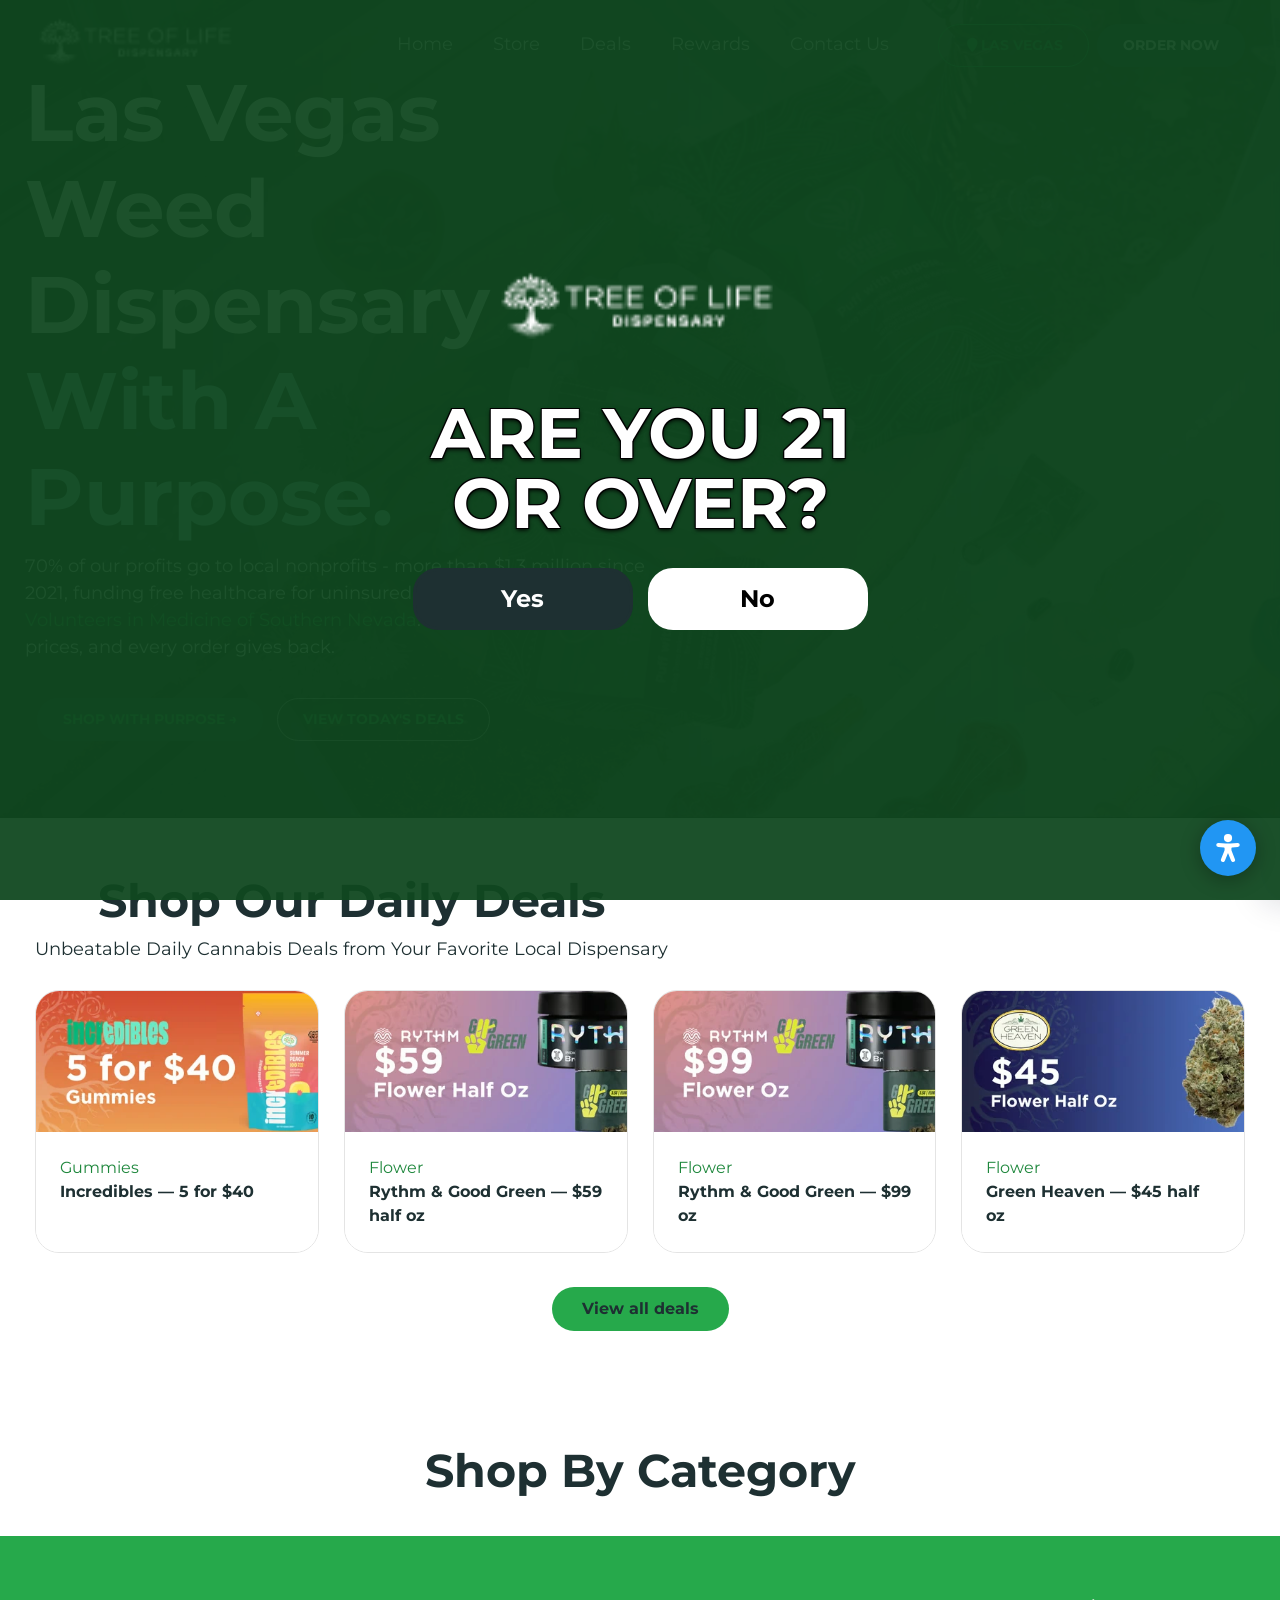
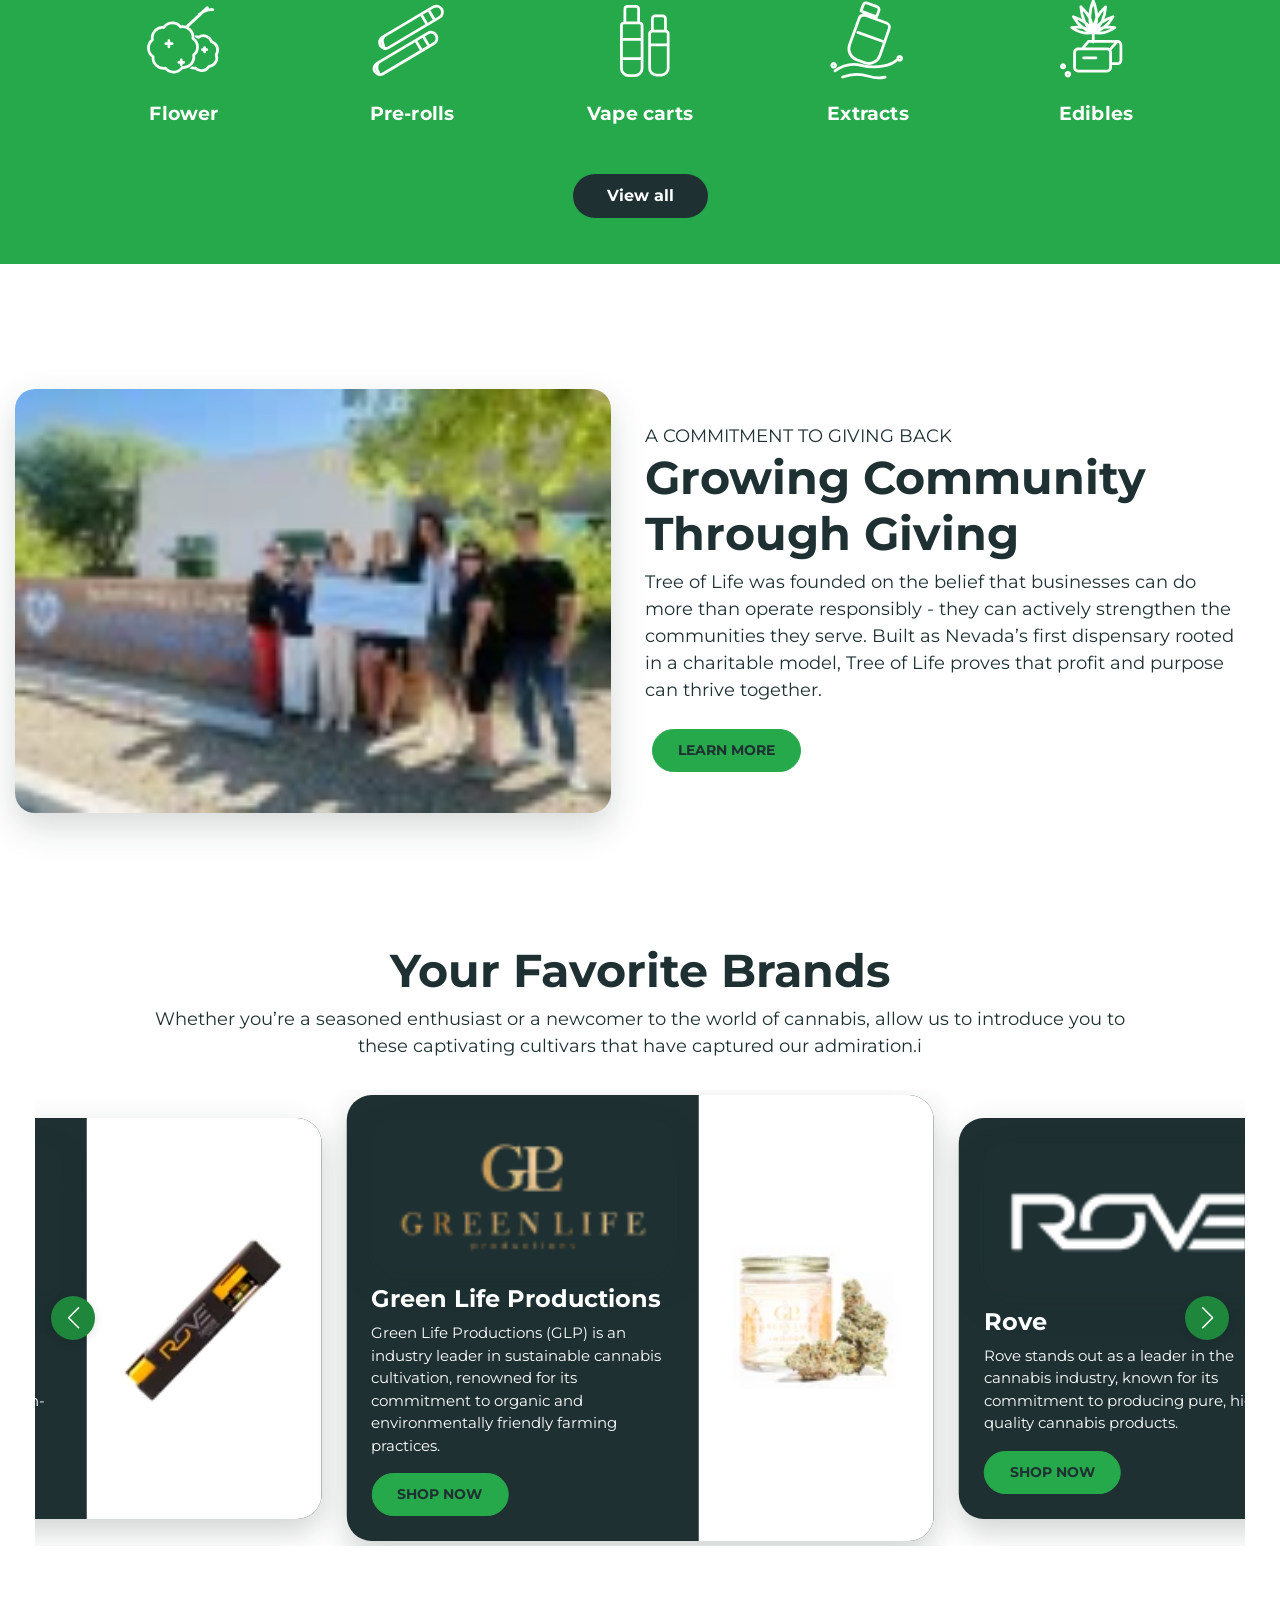
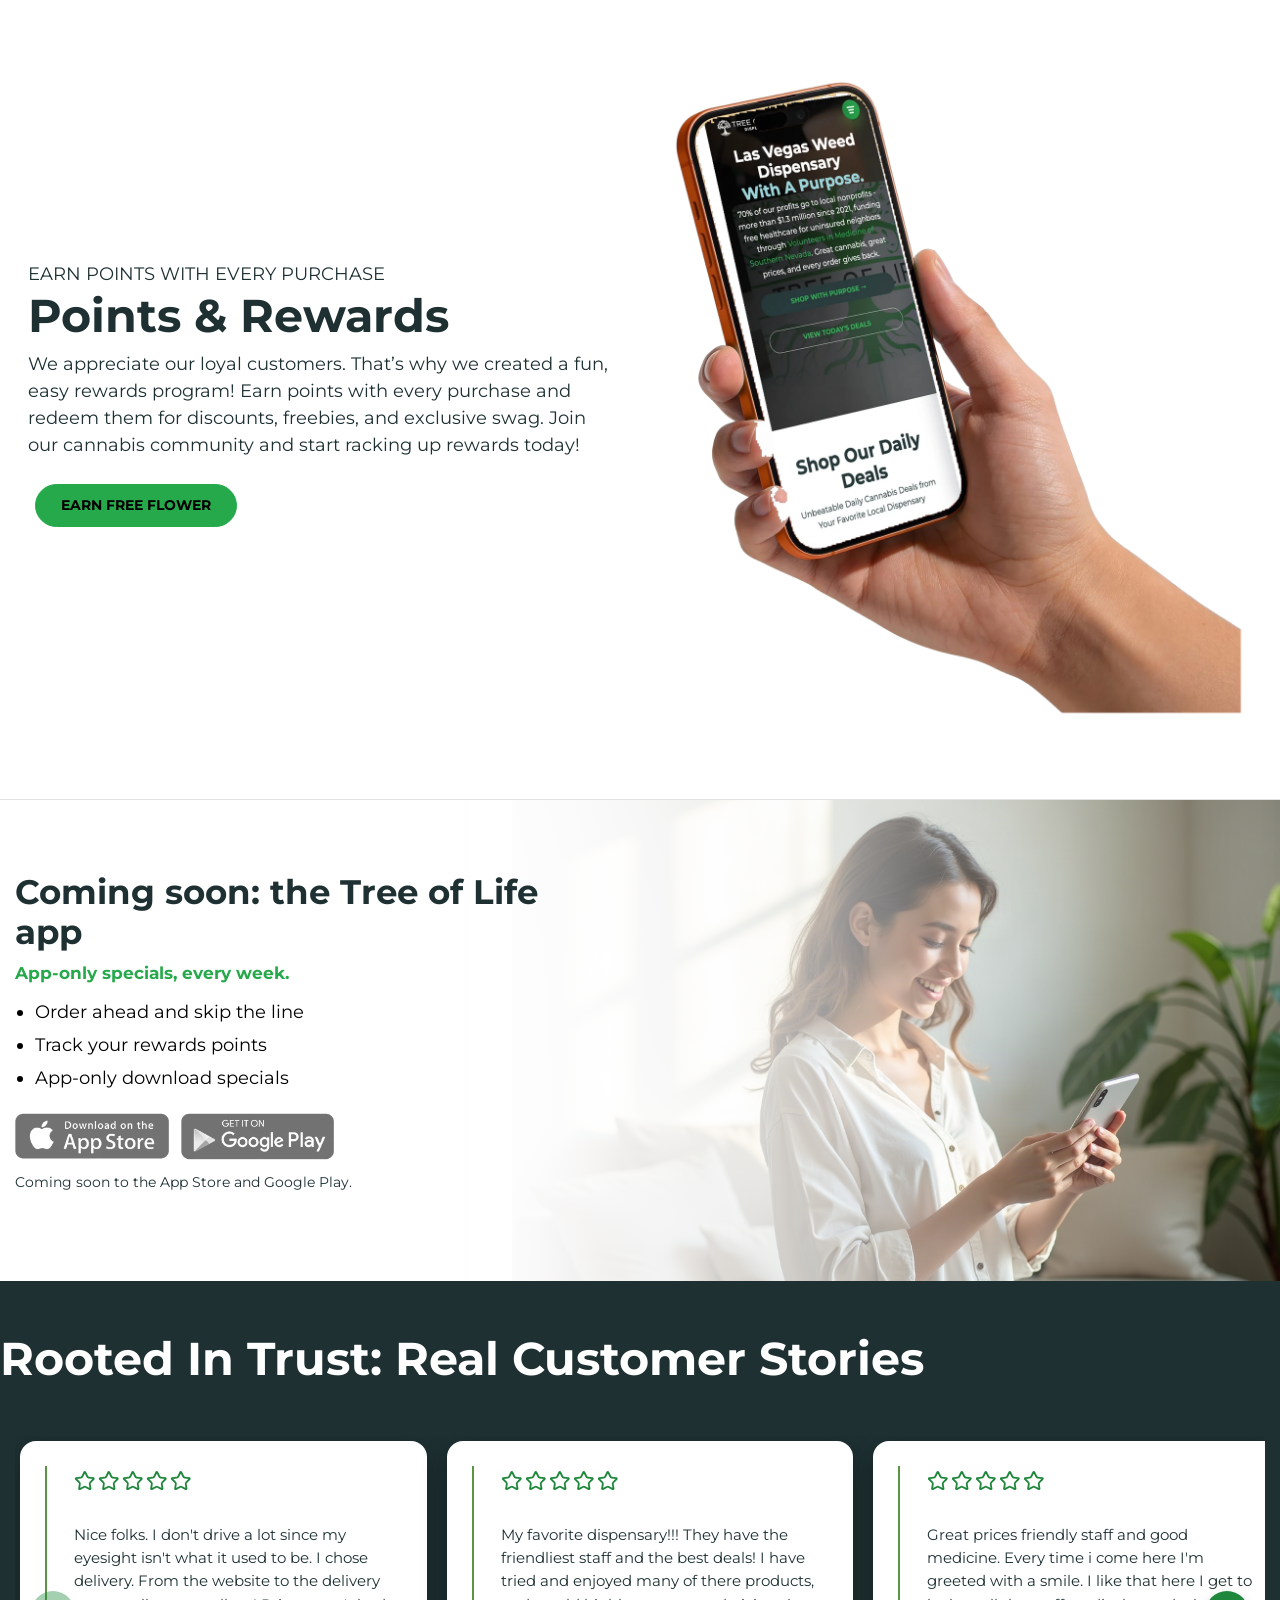
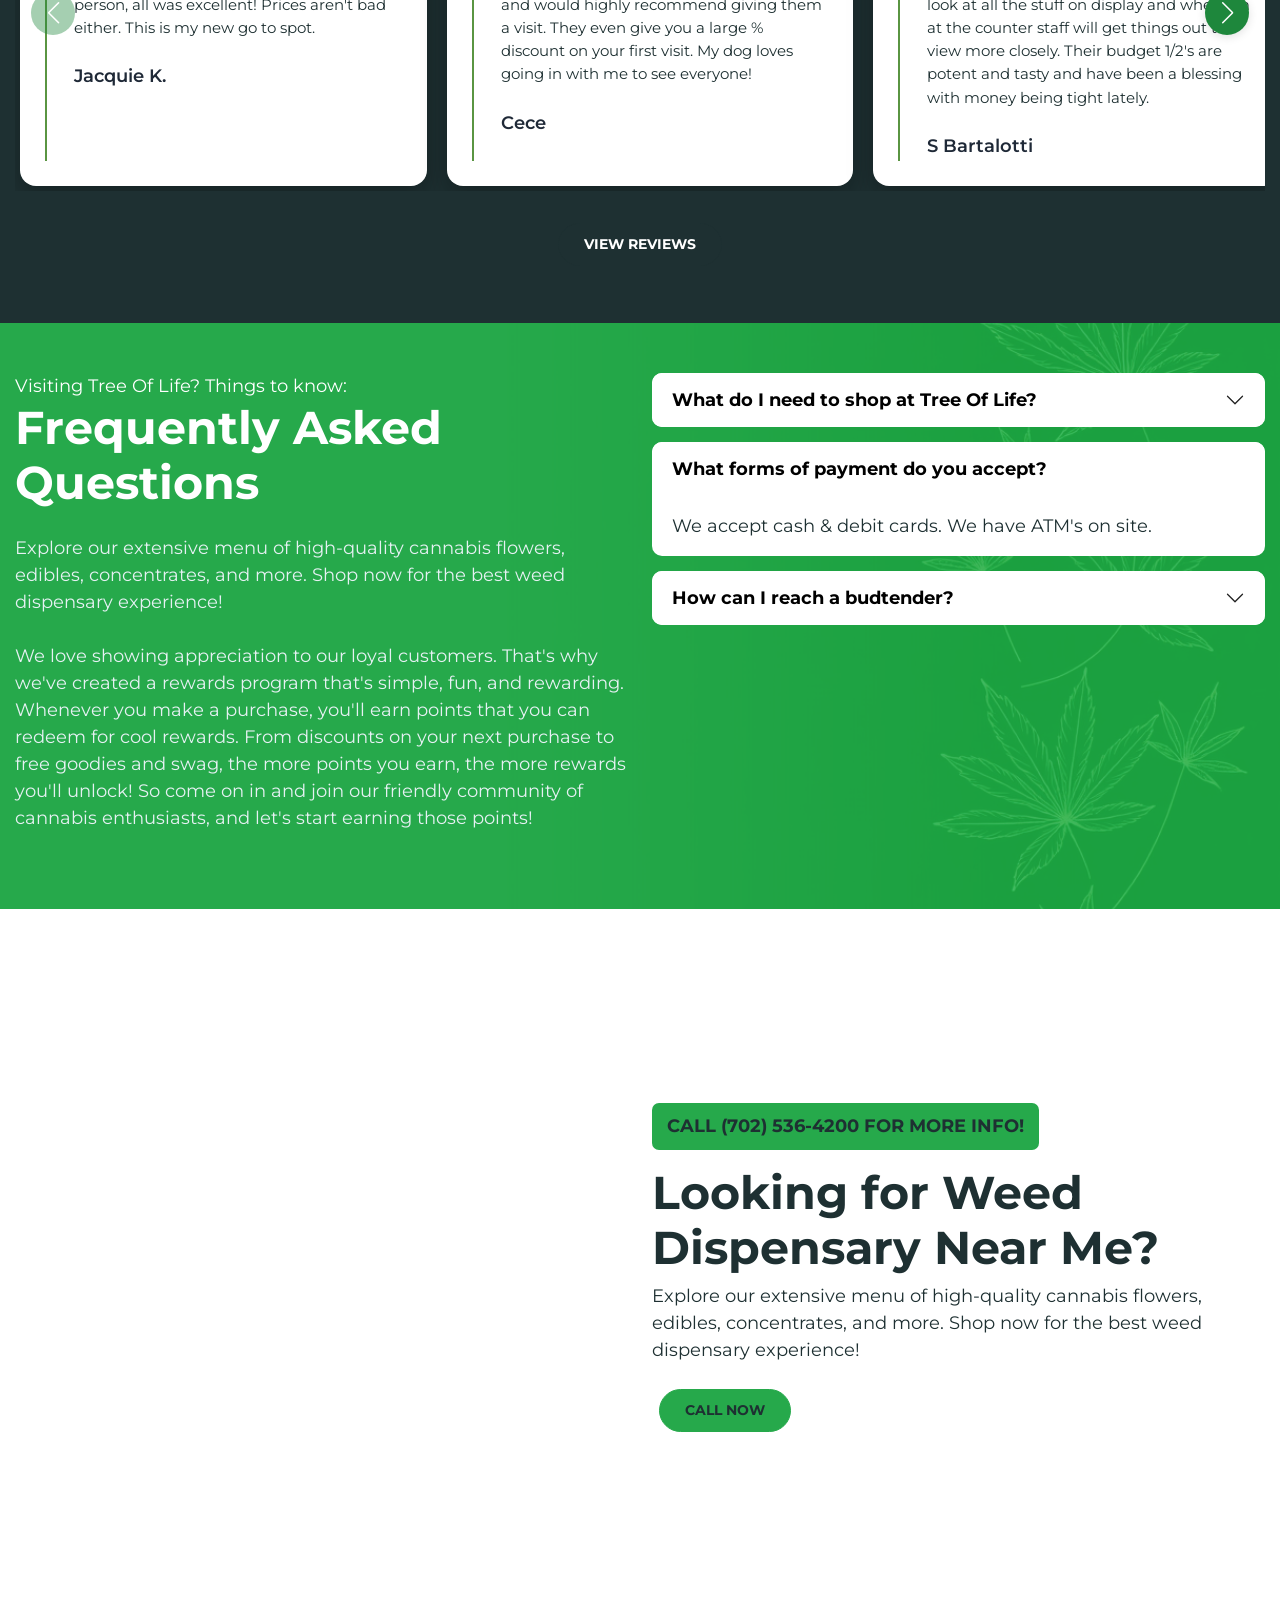
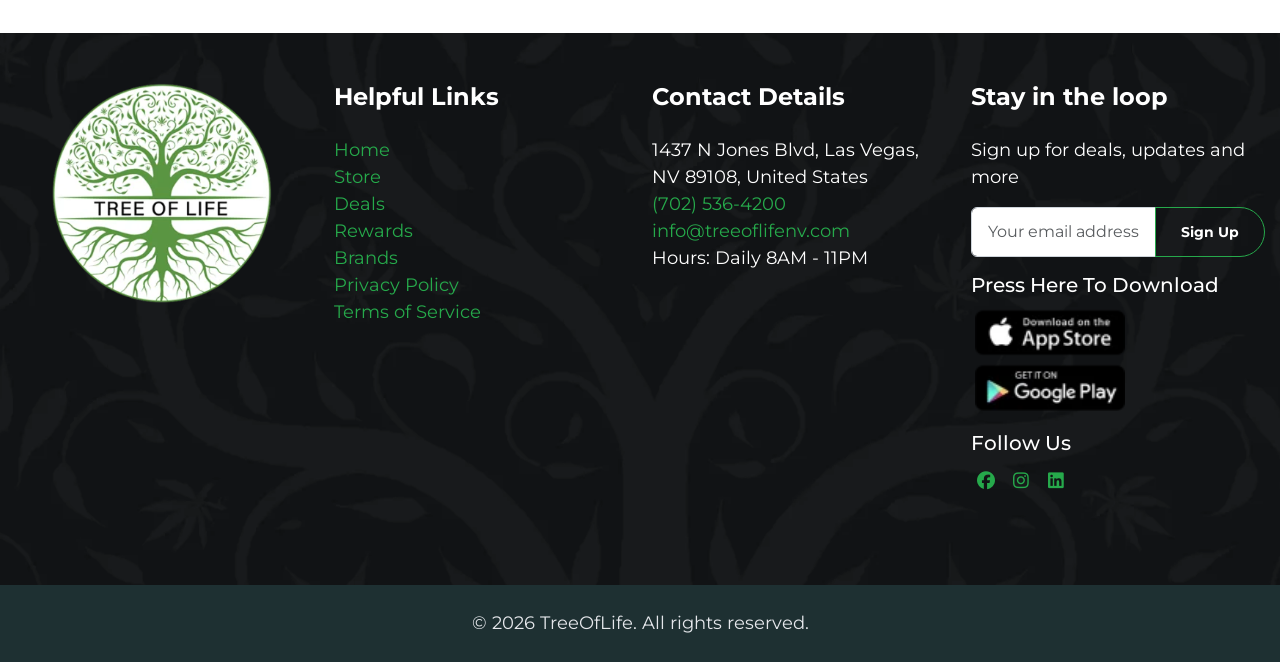
==== commit 2ffd126a: "Put the site's own mobile view on the phone in Points & Rewards Replaces the stock two-phone render " ====
--- a/index.html
+++ b/index.html
@@ -8,7 +8,7 @@
 
 <link rel="stylesheet" href="chrome.css">
 <link rel="preload" as="image" href="assets/in-pages/deal-incredibles-gummies.webp" fetchpriority="high"></head> <body class="site-body is-homepage page-type--page page-__home__ page_id-1"> <noscript><iframe data-src="https://www.googletagmanager.com/ns.html?id=GTM-WGZ36LW" data-lazyload="true" loading="lazy" height="0" width="0" style="display:none;visibility:hidden"></iframe></noscript><script>(function(){'use strict';var css=['.site-body .btn-primary,','.site-body a.btn-primary{','  color:#fff !important;','  background-color:#1e3032 !important;','  border-color:#1e3032 !important;','}','.site-body .btn-primary:hover,','.site-body .btn-primary:focus{','  color:#fff !important;','  background-color:#0b3a1f !important;','  border-color:#0b3a1f !important;','}','.site-body .sgFlex-component-card .title[role="heading"],','.site-body .sgFlex-component-card .style_1.inner .info .title{','  color:#0a1a06 !important;','  text-shadow:none !important;','}','.site-body div.h,','.site-body .sgFlex-component-heading .h,','.site-body #iykyh h2.h,','.site-body #idtah h2.h,','.site-body #ioskg .h{','  color:#ffffff !important;','  text-shadow:','    -1px -1px 0 #000,','     1px -1px 0 #000,','    -1px  1px 0 #000,','     1px  1px 0 #000,','     0    2px 4px #000 !important;','}','.site-body .testimonial-item,','.site-body .testimonial-item p,','.site-body .testimonial-item .name{','  color:#1f2937 !important;','}','.site-body .testimonial-item .name{font-weight:600}','.site-body section.copyright,','.site-body .copyright p,','.site-body .copyright a{','  color:#e5e7eb !important;','}'].join('');var style=document.createElement('style');style.setAttribute('data-a11y-fix','1');style.appendChild(document.createTextNode(css));(document.head||document.documentElement).appendChild(style);function patchDOM(){var hp=document.querySelectorAll('input[name="hp"]:not([aria-hidden]), input[name="hpc"]:not([aria-hidden])');for(var i=0;i<hp.length;i++){hp[i].setAttribute('aria-hidden','true');hp[i].setAttribute('aria-label','Leave blank')}var h5s=document.querySelectorAll('h5.footer-widget-title');for(var j=0;j<h5s.length;j++){var oldEl=h5s[j];var newEl=document.createElement('h3');var attrs=oldEl.attributes;for(var k=0;k<attrs.length;k++){newEl.setAttribute(attrs[k].name,attrs[k].value)}newEl.innerHTML=oldEl.innerHTML;oldEl.parentNode.replaceChild(newEl,oldEl)}}function schedule(fn){if('requestIdleCallback'in window){requestIdleCallback(fn,{timeout:1500})}else{setTimeout(fn,0)}}if(document.readyState==='loading'){document.addEventListener('DOMContentLoaded',function(){schedule(patchDOM)},{once:true})}else{schedule(patchDOM)}})();</script> <div class="sg_age-verification " role="dialog" aria-label="Age Verification Popup"> <div class="inner"> <div class="brand sg-mb-4"> <a href="https://lasvegastreeoflifenv.staging.sgen.com/" class="sg-navbar-brand" aria-label="Site logo"><div class="site-img-logo"><img src="[data-uri]" data-src="assets/in-pages/logo_white_transparent.png" data-lazyload="true" loading="lazy" alt="Logo White Transparent" class="img-fluid " width="529" height="139" style="aspect-ratio:529/139;" srcset="assets/in-pages/logo_white_transparent-3.png 100w, assets/in-pages/logo_white_transparent-2.png 300w, assets/in-pages/logo_white_transparent.png 529w" sizes="auto" decoding="async" data-img-fallback="https://lasvegastreeoflifenv.staging.sgen.com/sites/sgen_lasvegastreeoflifenv_staging_sgen_com/uploads/2026/09/logo_white_transparent.png" onerror="this.onerror=null;this.removeAttribute('srcset');var f=this.getAttribute('data-img-fallback');if(f){this.src=f;}"></div></a> </div> <div class="info"> <h2>ARE YOU 21<br>OR OVER?</h2> <div class="actions"> <a href="#yes" data-redirect="" class="btn btn-primary btn--yes">Yes</a> <a href="#no" data-redirect="https://google.com" class="btn btn-light btn--no">No</a> </div> </div> </div></div> <div class="mm-host" id="mm-host" inert=""> <div class="mm-overlay" data-mm-close=""></div> <div class="mm-drawer" id="mm-drawer" role="dialog" aria-label="Mobile navigation"> <section class="mm-panel is-active" data-panel="root"> <header class="mm-head mm-head--root"> <span class="mm-logo"><a href="https://lasvegastreeoflifenv.staging.sgen.com/" class="sg-navbar-brand" aria-label="Site logo"><div class="site-img-logo"><img src="[data-uri]" data-src="assets/in-pages/logo_white_transparent.png" data-lazyload="true" loading="lazy" alt="Logo White Transparent" class="img-fluid " width="529" height="139" style="aspect-ratio:529/139;" srcset="assets/in-pages/logo_white_transparent-3.png 100w, assets/in-pages/logo_white_transparent-2.png 300w, assets/in-pages/logo_white_transparent.png 529w" sizes="auto" decoding="async" data-img-fallback="https://lasvegastreeoflifenv.staging.sgen.com/sites/sgen_lasvegastreeoflifenv_staging_sgen_com/uploads/2026/09/logo_white_transparent.png" onerror="this.onerror=null;this.removeAttribute('srcset');var f=this.getAttribute('data-img-fallback');if(f){this.src=f;}"></div></a></span> <button type="button" class="mm-close" data-mm-close="" aria-label="Close menu"> <svg viewBox="0 0 24 24" aria-hidden="true"><line x1="5" y1="5" x2="19" y2="19"></line><line x1="19" y1="5" x2="5" y2="19"></line></svg> </button> </header> <div class="mm-body"> <div class="mm-cards"> <a class="mm-card mm-card--no-icon" href="https://lasvegastreeoflifenv.staging.sgen.com/" target="_self"><span class="mm-card-body"><span class="mm-card-name">Home</span></span><span class="mm-card-arrow"><i data-lucide="arrow-right" aria-hidden="true"></i></span></a><a class="mm-card mm-card--no-icon" href="https://lasvegastreeoflifenv.staging.sgen.com/store" target="_self"><span class="mm-card-body"><span class="mm-card-name">Store</span></span><span class="mm-card-arrow"><i data-lucide="arrow-right" aria-hidden="true"></i></span></a><a class="mm-card mm-card--no-icon" href="https://menu.lasvegas.treeoflifenv.com/menu/specials" target="_self"><span class="mm-card-body"><span class="mm-card-name">Deals</span></span><span class="mm-card-arrow"><i data-lucide="arrow-right" aria-hidden="true"></i></span></a><a class="mm-card mm-card--no-icon" href="https://lasvegastreeoflifenv.staging.sgen.com/rewards" target="_self"><span class="mm-card-body"><span class="mm-card-name">Rewards</span></span><span class="mm-card-arrow"><i data-lucide="arrow-right" aria-hidden="true"></i></span></a><a class="mm-card mm-card--no-icon" href="https://lasvegastreeoflifenv.staging.sgen.com/contact-us" target="_self"><span class="mm-card-body"><span class="mm-card-name">Contact Us</span></span><span class="mm-card-arrow"><i data-lucide="arrow-right" aria-hidden="true"></i></span></a> </div> <div class="mm-body-spacer" aria-hidden="true"></div> <div class="mm-cta-wrap"><ul class="sg-nav sg-navbar-ctas"><li class="nav-cta-item"><a href="https://treeoflifenv.com/" target="_self" class="btn btn-outline-primary btn-has-icon sg-m-1"><span class="icon"><em class="fa fa-map-marker"></em></span><div class="text"><span>LAS VEGAS</span></div></a></li><li class="nav-cta-item"><a href="/store" target="_self" class="btn btn-primary sg-m-1"><div class="text"><span>ORDER NOW</span></div></a></li></ul></div> </div> </section> </div> </div> <div class="site-wrapper">  <header id="masterhead" class="header-alignment-logo_left sticky-header"> <div class="primary-navbar"> <div class="container"> <nav class="sg-navbar sg-navbar-expand-md sg-navbar-light"> <a href="https://lasvegastreeoflifenv.staging.sgen.com/" class="mobile-navbar-brand sg-navbar-brand" aria-label="Site logo"><div class="site-img-logo"><img src="[data-uri]" data-src="assets/in-pages/logo_white_transparent.png" data-lazyload="true" loading="lazy" alt="Logo White Transparent" class="img-fluid " width="529" height="139" style="aspect-ratio:529/139;" srcset="assets/in-pages/logo_white_transparent-3.png 100w, assets/in-pages/logo_white_transparent-2.png 300w, assets/in-pages/logo_white_transparent.png 529w" sizes="auto" decoding="async" data-img-fallback="https://lasvegastreeoflifenv.staging.sgen.com/sites/sgen_lasvegastreeoflifenv_staging_sgen_com/uploads/2026/09/logo_white_transparent.png" onerror="this.onerror=null;this.removeAttribute('srcset');var f=this.getAttribute('data-img-fallback');if(f){this.src=f;}"></div></a> <button type="button" id="mm-trigger" class="mm-hamburger" aria-label="Open menu" aria-expanded="false"> <span class="bar"></span> <span class="bar"></span> <span class="bar"></span> </button> <div class="sg-navbar-wrapper"> <a href="https://lasvegastreeoflifenv.staging.sgen.com/" class="sg-navbar-brand" aria-label="Site logo"><div class="site-img-logo"><img src="[data-uri]" data-src="assets/in-pages/logo_white_transparent.png" data-lazyload="true" loading="lazy" alt="Logo White Transparent" class="img-fluid " width="529" height="139" style="aspect-ratio:529/139;" srcset="assets/in-pages/logo_white_transparent-3.png 100w, assets/in-pages/logo_white_transparent-2.png 300w, assets/in-pages/logo_white_transparent.png 529w" sizes="auto" decoding="async" data-img-fallback="https://lasvegastreeoflifenv.staging.sgen.com/sites/sgen_lasvegastreeoflifenv_staging_sgen_com/uploads/2026/09/logo_white_transparent.png" onerror="this.onerror=null;this.removeAttribute('srcset');var f=this.getAttribute('data-img-fallback');if(f){this.src=f;}"></div></a><ul class="sg-nav sg-navbar-nav sg-site-navigation"><li class="sg-nav-item active"><a href="https://lasvegastreeoflifenv.staging.sgen.com/" data-link="https://lasvegastreeoflifenv.staging.sgen.com/" class="sg-nav-link" target="_self"><span class="sg-nav-item-text"><span class="sg-nav-item-label">Home</span></span></a></li><li class="sg-nav-item"><a href="https://lasvegastreeoflifenv.staging.sgen.com/store" data-link="https://lasvegastreeoflifenv.staging.sgen.com/store" class="sg-nav-link" target="_self"><span class="sg-nav-item-text"><span class="sg-nav-item-label">Store</span></span></a></li><li class="sg-nav-item"><a href="https://menu.lasvegas.treeoflifenv.com/menu/specials" data-link="https://lasvegastreeoflifenv.staging.sgen.com/deals" class="sg-nav-link" target="_self"><span class="sg-nav-item-text"><span class="sg-nav-item-label">Deals</span></span></a></li><li class="sg-nav-item"><a href="https://lasvegastreeoflifenv.staging.sgen.com/rewards" data-link="https://lasvegastreeoflifenv.staging.sgen.com/rewards" class="sg-nav-link" target="_self"><span class="sg-nav-item-text"><span class="sg-nav-item-label">Rewards</span></span></a></li><li class="sg-nav-item"><a href="https://lasvegastreeoflifenv.staging.sgen.com/contact-us" data-link="https://lasvegastreeoflifenv.staging.sgen.com/contact-us" class="sg-nav-link" target="_self"><span class="sg-nav-item-text"><span class="sg-nav-item-label">Contact Us</span></span></a></li></ul><ul class="sg-nav sg-navbar-ctas"><li class="nav-cta-item"><a href="https://treeoflifenv.com/" target="_self" class="btn btn-outline-primary btn-has-icon sg-m-1"><span class="icon"><em class="fa fa-map-marker"></em></span><div class="text"><span>LAS VEGAS</span></div></a></li><li class="nav-cta-item"><a href="/store" target="_self" class="btn btn-primary sg-m-1"><div class="text"><span>ORDER NOW</span></div></a></li></ul> </div> </nav> </div> </div> </header>  <main class="site-content"><div class="sgbuilder-wrapper" data-type="page"> <section data-component-id="sgc-mru8nas1-2-rxxpb" id="comp_6aa2395b2539d" class="sgb-component sgb-component-section"><div data-component-id="sgc-mru8nas1-3-na3fd" id="comp_6aa2395b253a3" class="sgb-component container"><div data-component-id="sgc-mru8nas1-4-et06p" id="comp_6aa2395b253a5" class="sgb-component row"><div data-component-id="sgc-mru8nas1-5-9ztw4" id="comp_6aa2395b253a7" class="sgb-component col cell"><div data-component-id="sgc-mru8ni0s-6-1o7u3" id="comp_6aa2395b253aa" class="sgb-component sgb-component-code"><div data-component-id="mbfubc1uxmsfa" id="iuf2" data-background-video="{&quot;url&quot;:&quot;sites\/sgen_lasvegastreeoflifenv_staging_sgen_com\/uploads\/2026\/09\/hero-30s.webm&quot;}" class="sgb-component sgb-component-div"><div data-component-id="mbfubkcrr5ur1" id="inoi" class="sgb-component sgb-component-div"><div data-component-id="mbfuc7rlv9v92" id="iuy2" class="sgb-component sgb-component-div"><h1 data-component-id="mbfudxwnke0o3" id="ieoe" class="sgb-component sgb-component-heading">Las Vegas Weed Dispensary<br><span style="margin:0;padding:0;color:rgb(152,211,217);display:block;">With A Purpose.</span></h1><div id="inbmi" data-component-id="mturw0cxhg9in" class="sgb-component sgb-component-text"><p>70% of our profits go to local nonprofits - more than $1.3 million since 2021, funding free healthcare for uninsured neighbors through <a href="http://vmsn.org/">Volunteers in Medicine of Southern Nevada</a>. Great cannabis, great prices, and every order gives back.</p></div><div data-component-id="mbfufbn3v9lrb" id="iabjw" class="sgb-component sgb-component-div ctas"><div data-component-id="mbfufwoccmjpg" id="i38gl" class="sgb-component sgb-component-cta"><a href="/store" class="btn btn-primary" aria-label="Shop with Purpose →">Shop with Purpose →</a></div><div id="i38gl-2" data-component-id="sgc-mttme6eb-1-hd0xn" class="sgb-component sgb-component-cta"><a href="https://menu.lasvegas.treeoflifenv.com/menu/specials" class="btn btn-dark" aria-label="View Today&amp;#039;s Deals">View Today's Deals</a></div></div></div><div data-component-id="mbfuc8wm4x6ca" id="i14u" class="sgb-component sgb-component-div"></div></div></div></div></div></div></div></section><div data-component-id="maovtw8vfdjuj" id="i9szc" class="sgb-component sgb-component-div"><div data-component-id="maow2fzpnb4df" id="izvej" class="sgb-component sgb-component-div"><div class="tol-deals-head-l"><h2 data-component-id="maov2fygwifh1" id="iykyh" class="sgb-component sgb-component-heading">Shop Our Daily Deals</h2><div data-component-id="maox60m9twcie" id="ioskg" class="sgb-component sgb-component-heading">Unbeatable Daily Cannabis Deals from Your Favorite Local Dispensary</div></div><div class="tol-deals-nav"><button type="button" data-tol-nav="prev" aria-label="Previous deals"></button><button type="button" data-tol-nav="next" aria-label="Next deals"></button></div></div><div data-component-id="maovu0jyvb0c1" id="izxi4" class="sgb-component sgb-component-gallery"><div id="gallery-items-izxi4" class="gallery-items layout-carousel sgen--blocks_carousel" style="--items-per-slide:4" data-carousel-options="{&quot;slidesPerView&quot;:4,&quot;navigation&quot;:true,&quot;pagination&quot;:false,&quot;loop&quot;:false,&quot;rewind&quot;:false,&quot;speed&quot;:500,&quot;spaceBetween&quot;:25,&quot;centeredSlides&quot;:false,&quot;watchOverflow&quot;:true,&quot;autoplay&quot;:false,&quot;breakpoints&quot;:{&quot;0&quot;:{&quot;slidesPerView&quot;:1,&quot;spaceBetween&quot;:14,&quot;navigation&quot;:true,&quot;pagination&quot;:false,&quot;loop&quot;:false,&quot;centeredSlides&quot;:false},&quot;576&quot;:{&quot;slidesPerView&quot;:2,&quot;spaceBetween&quot;:16,&quot;navigation&quot;:true,&quot;pagination&quot;:false,&quot;loop&quot;:false,&quot;centeredSlides&quot;:false},&quot;768&quot;:{&quot;slidesPerView&quot;:3,&quot;spaceBetween&quot;:20,&quot;navigation&quot;:true,&quot;pagination&quot;:false,&quot;loop&quot;:false,&quot;centeredSlides&quot;:false},&quot;992&quot;:{&quot;slidesPerView&quot;:3,&quot;spaceBetween&quot;:25,&quot;navigation&quot;:true,&quot;pagination&quot;:false,&quot;loop&quot;:false,&quot;centeredSlides&quot;:false},&quot;1200&quot;:{&quot;slidesPerView&quot;:4,&quot;spaceBetween&quot;:25,&quot;navigation&quot;:true,&quot;pagination&quot;:false,&quot;loop&quot;:false,&quot;centeredSlides&quot;:false}}}"> <div class="gallery-item gallery-item-image"><a href="https://menu.lasvegas.treeoflifenv.com/menu/specials" aria-label="Incredibles: 5 for $40 on gummies" class="tol-deal-link"><div class="thumb"><img src="[data-uri]" data-src="assets/in-pages/deal-incredibles-gummies.webp" data-lazyload="true" loading="lazy" alt="Incredibles: 5 for $40 on gummies" class="img-fluid " width="400" height="240" style="aspect-ratio:400/240;" decoding="async"></div><div class="tol-deal-foot"><span class="tol-deal-cat">Gummies</span><span class="tol-deal-ttl">Incredibles &mdash; 5 for $40</span></div></a></div><div class="gallery-item gallery-item-image"><a href="https://menu.lasvegas.treeoflifenv.com/menu/specials" aria-label="Rythm and Good Green: $59 for a half ounce of flower" class="tol-deal-link"><div class="thumb"><img src="[data-uri]" data-src="assets/in-pages/deal-rythm-goodgreen-half-oz.webp" data-lazyload="true" loading="lazy" alt="Rythm and Good Green: $59 for a half ounce of flower" class="img-fluid " width="400" height="240" style="aspect-ratio:400/240;" decoding="async"></div><div class="tol-deal-foot"><span class="tol-deal-cat">Flower</span><span class="tol-deal-ttl">Rythm &amp; Good Green &mdash; $59 half oz</span></div></a></div><div class="gallery-item gallery-item-image"><a href="https://menu.lasvegas.treeoflifenv.com/menu/specials" aria-label="Rythm and Good Green: $99 for an ounce of flower" class="tol-deal-link"><div class="thumb"><img src="[data-uri]" data-src="assets/in-pages/deal-rythm-goodgreen-oz.webp" data-lazyload="true" loading="lazy" alt="Rythm and Good Green: $99 for an ounce of flower" class="img-fluid " width="400" height="240" style="aspect-ratio:400/240;" decoding="async"></div><div class="tol-deal-foot"><span class="tol-deal-cat">Flower</span><span class="tol-deal-ttl">Rythm &amp; Good Green &mdash; $99 oz</span></div></a></div><div class="gallery-item gallery-item-image"><a href="https://menu.lasvegas.treeoflifenv.com/menu/specials" aria-label="Green Heaven: $45 for a half ounce of flower" class="tol-deal-link"><div class="thumb"><img src="[data-uri]" data-src="assets/in-pages/deal-greenheaven-half-oz.webp" data-lazyload="true" loading="lazy" alt="Green Heaven: $45 for a half ounce of flower" class="img-fluid " width="400" height="240" style="aspect-ratio:400/240;" decoding="async"></div><div class="tol-deal-foot"><span class="tol-deal-cat">Flower</span><span class="tol-deal-ttl">Green Heaven &mdash; $45 half oz</span></div></a></div></div></div>
-<div class="sgb-component sgb-component-cta tol-deals-viewall" data-tol-added="featured-deals-cta"><a href="https://menu.lasvegas.treeoflifenv.com/menu/specials" class="tol-deals-viewall-btn" aria-label="View all deals">View all deals</a></div></div><div data-component-id="maow3emikjx2m" id="imski" class="sgb-component sgb-component-div"><div data-component-id="maow3elld929a" id="i1dkk" class="sgb-component sgb-component-div"><h2 data-component-id="maow3ekwmhq98" id="idtah" class="sgb-component sgb-component-heading">Shop By Category</h2></div><div class="tol-cat-band" data-tol-added="category-icon-band"><div class="tol-cat-row"><a class="tol-cat-item" href="https://menu.lasvegas.treeoflifenv.com/menu/flower" aria-label="Shop flower"><svg class="tol-cat-ico" viewBox="0 0 64 64" fill="none" stroke="currentColor" stroke-width="2" stroke-linecap="round" stroke-linejoin="round" aria-hidden="true" focusable="false"><defs><mask id="tolBud" maskUnits="userSpaceOnUse" x="0" y="0" width="64" height="64"><rect x="0" y="0" width="64" height="64" fill="#fff"/><path d="M39.0 41.5 A7.6 7.6 0 0 1 30.7 50.5 A7.6 7.6 0 0 1 18.5 51.0 A7.6 7.6 0 0 1 9.5 42.7 A7.6 7.6 0 0 1 9.0 30.5 A7.6 7.6 0 0 1 17.3 21.5 A7.6 7.6 0 0 1 29.5 21.0 A7.6 7.6 0 0 1 38.5 29.3 A7.6 7.6 0 0 1 39.0 41.5 Z" fill="#000" stroke="#000" stroke-width="3.4"/></mask></defs><g mask="url(#tolBud)"><path d="M50.2 49.7 A6.2 6.2 0 0 1 40.3 50.9 A6.2 6.2 0 0 1 33.2 43.9 A6.2 6.2 0 0 1 34.2 34.0 A6.2 6.2 0 0 1 42.6 28.6 A6.2 6.2 0 0 1 52.1 31.8 A6.2 6.2 0 0 1 55.4 41.2 A6.2 6.2 0 0 1 50.2 49.7 Z"/></g><path d="M39.0 41.5 A7.6 7.6 0 0 1 30.7 50.5 A7.6 7.6 0 0 1 18.5 51.0 A7.6 7.6 0 0 1 9.5 42.7 A7.6 7.6 0 0 1 9.0 30.5 A7.6 7.6 0 0 1 17.3 21.5 A7.6 7.6 0 0 1 29.5 21.0 A7.6 7.6 0 0 1 38.5 29.3 A7.6 7.6 0 0 1 39.0 41.5 Z"/><path d="M34 21 L49 7 M43 12 q5 -4 10 -3.5 M21 31 v4.5 M18.8 33.2 h4.5 M30 45 v3.6 M28.2 46.8 h3.6 M47 36 v3.2 M45.4 37.6 h3.2"/></svg><span class="tol-cat-label">Flower</span></a><a class="tol-cat-item" href="https://menu.lasvegas.treeoflifenv.com/menu/pre-roll" aria-label="Shop pre-rolls"><svg class="tol-cat-ico" viewBox="0 0 64 64" fill="none" stroke="currentColor" stroke-width="2" stroke-linecap="round" stroke-linejoin="round" aria-hidden="true" focusable="false"><path d="M6.5 47.5 L43.5 25.5 a4.4 4.4 0 0 1 4.5 7.6 L11 55.1 a4.4 4.4 0 0 1 -4.5 -7.6 Z M40 27.6 l4.5 7.6 M34.6 30.8 l4.5 7.6 M7.6 47 q-2.4 3.4 0 7 M10.5 28.5 L47.5 6.5 a4.4 4.4 0 0 1 4.5 7.6 L15 36.1 a4.4 4.4 0 0 1 -4.5 -7.6 Z M44 8.6 l4.5 7.6 M38.6 11.8 l4.5 7.6 M11.6 28 q-2.4 3.4 0 7"/></svg><span class="tol-cat-label">Pre-rolls</span></a><a class="tol-cat-item" href="https://menu.lasvegas.treeoflifenv.com/menu" data-tol-tbd="vape-category-slug-unverified" aria-label="Shop vape carts"><svg class="tol-cat-ico" viewBox="0 0 64 64" fill="none" stroke="currentColor" stroke-width="2" stroke-linecap="round" stroke-linejoin="round" aria-hidden="true" focusable="false"><path d="M20.5 18 h11 a2 2 0 0 1 2 2 v31 a5.5 5.5 0 0 1 -5.5 5.5 h-4 a5.5 5.5 0 0 1 -5.5 -5.5 v-31 a2 2 0 0 1 2 -2 Z M23 6 h6 a2 2 0 0 1 2 2 v10 h-10 v-10 a2 2 0 0 1 2 -2 Z M19.5 30 h13.5 M19.5 44 h13.5 M41 24 h9.5 a2 2 0 0 1 2 2 v25 a5 5 0 0 1 -5 5 h-3.5 a5 5 0 0 1 -5 -5 v-25 a2 2 0 0 1 2 -2 Z M43 13 h5.5 a2 2 0 0 1 2 2 v9 h-9.5 v-9 a2 2 0 0 1 2 -2 Z M39 34 h13.5"/></svg><span class="tol-cat-label">Vape carts</span></a><a class="tol-cat-item" href="https://menu.lasvegas.treeoflifenv.com/menu/extract" aria-label="Shop extracts"><svg class="tol-cat-ico" viewBox="0 0 64 64" fill="none" stroke="currentColor" stroke-width="2" stroke-linecap="round" stroke-linejoin="round" aria-hidden="true" focusable="false"><path d="M28.5 12 L45.5 18.2 a3.2 3.2 0 0 1 1.9 4.1 L40.6 42 a8.5 8.5 0 0 1 -10.9 5.1 l-6 -2.2 a8.5 8.5 0 0 1 -5.1 -10.9 l7 -19.3 a3.2 3.2 0 0 1 3.5 -2.1 Z M31.2 3.6 L38.5 6.3 a2.3 2.3 0 0 1 1.4 3 l-1.6 4.3 -11.4 -4.2 1.6 -4.3 a2.3 2.3 0 0 1 2.7 -1.5 Z M24.6 25 L42.5 31.5 M8 53 q9 -6.5 19 -4 q8.5 2.1 16.5 .4 q5.5 -1.1 9 -3.9 M13.5 57.5 q9.5 -3.6 19 -.6 q6.4 2 12 .6 M7 47.5 a1.4 1.4 0 1 0 .1 0 Z M55 42.5 a1.4 1.4 0 1 0 .1 0 Z"/></svg><span class="tol-cat-label">Extracts</span></a><a class="tol-cat-item" href="https://menu.lasvegas.treeoflifenv.com/menu/edible" aria-label="Shop edibles"><svg class="tol-cat-ico" viewBox="0 0 64 64" fill="none" stroke="currentColor" stroke-width="2" stroke-linecap="round" stroke-linejoin="round" aria-hidden="true" focusable="false"><path d="M30.0 25.0 Q23.7 20.0 14.3 21.5 Q22.2 26.9 30.0 25.0 M30.0 25.0 Q26.0 16.7 15.6 13.6 Q21.0 23.0 30.0 25.0 M30.0 25.0 Q30.0 14.6 21.0 6.4 Q21.8 18.6 30.0 25.0 M30.0 25.0 Q35.1 14.7 30.0 2.0 Q24.9 14.7 30.0 25.0 M30.0 25.0 Q38.2 18.6 39.0 6.4 Q30.0 14.6 30.0 25.0 M30.0 25.0 Q39.0 23.0 44.4 13.6 Q34.0 16.7 30.0 25.0 M30.0 25.0 Q37.8 26.9 45.7 21.5 Q36.3 20.0 30.0 25.0 M30 25 v7 M19 37 h21 a2.6 2.6 0 0 1 2.6 2.6 v11 a2.6 2.6 0 0 1 -2.6 2.6 h-21 a2.6 2.6 0 0 1 -2.6 -2.6 v-11 a2.6 2.6 0 0 1 2.6 -2.6 Z M22 37 L26.5 31.6 h21 a2.6 2.6 0 0 1 2.6 2.6 v11 a2.6 2.6 0 0 1 -2.6 2.6 h-4.5 M42.6 37 L47.5 31.6 M23 43.5 h9 M11.5 54 a1.4 1.4 0 1 0 .1 0 Z M8 48.5 a1.2 1.2 0 1 0 .1 0 Z"/></svg><span class="tol-cat-label">Edibles</span></a></div><div class="tol-cat-cta"><a class="tol-cat-viewall" href="https://menu.lasvegas.treeoflifenv.com/menu" aria-label="View all categories">View all</a></div></div></div><section data-component-id="maoz5akoyn6b2" id="i5qeg" class="sgb-component sgb-component-section"><div data-component-id="maoz5ak1fm3my" id="irxvs" class="sgb-component container"><div data-component-id="maoz5ajdwvfoe" id="iimsa" class="sgb-component row"><div data-component-id="maoz5af8vql8h" id="i1mk6" class="sgb-component cell"><div data-component-id="maoz5aejpao1m" id="ig9v1" class="sgb-component sgb-component-image"><img src="[data-uri]" data-src="assets/in-pages/Screenshot_2025_08_28_at_4_53_07_PM.webp" data-lazyload="true" loading="lazy" alt="Screenshot 2025 08 28 At 4 53 07 PM" class="img-fluid " width="1730" height="1232" style="aspect-ratio:1730/1232;" srcset="assets/in-pages/Screenshot_2025_08_28_at_4_53_07_PM-5.webp 100w, assets/in-pages/Screenshot_2025_08_28_at_4_53_07_PM-4.webp 300w, assets/in-pages/Screenshot_2025_08_28_at_4_53_07_PM-3.webp 600w, assets/in-pages/Screenshot_2025_08_28_at_4_53_07_PM-2.webp 1000w, assets/in-pages/Screenshot_2025_08_28_at_4_53_07_PM.webp 1730w" sizes="auto" decoding="async" data-img-fallback="https://lasvegastreeoflifenv.staging.sgen.com/sites/sgen_lasvegastreeoflifenv_staging_sgen_com/uploads/2025/11/Screenshot_2025_08_28_at_4_53_07_PM.webp" onerror="this.onerror=null;this.removeAttribute('srcset');var f=this.getAttribute('data-img-fallback');if(f){this.src=f;}"></div></div><div data-component-id="maoz5aid21yi2" id="ikeed" class="sgb-component cell"><div data-component-id="maoz5aftc569l" id="ikhg1" class="sgb-component sgb-component-heading">A Commitment To Giving Back</div><h2 data-component-id="maoz5agfm3fpc" id="iup37" class="sgb-component sgb-component-heading">Growing Community Through Giving</h2><div data-component-id="maoz5ah2v1i4b" id="ixysk" class="sgb-component sgb-component-text">Tree of Life was founded on the belief that businesses can do more than operate responsibly - they can actively strengthen the communities they serve. Built as Nevada’s first dispensary rooted in a charitable model, Tree of Life proves that profit and purpose can thrive together.&nbsp;</div><div data-component-id="maoz5ahpl6gwz" id="i653a" class="sgb-component sgb-component-cta"><a href="/charitable-efforts" class="btn btn-secondary" aria-label="Learn More">Learn More</a></div></div></div></div></section><div data-component-id="maoxt1nsb5er5" id="ialb8" class="sgb-component sgb-component-div"><div data-component-id="maoxt1mvb9gl0" id="ifxcr" class="sgb-component sgb-component-div"><h2 data-component-id="maoxt1mlih8pd" id="i94f7" class="sgb-component sgb-component-heading">Your Favorite Brands</h2><div data-component-id="maoxti00up4fc" id="i2jbg" class="sgb-component sgb-component-text">Whether you’re a seasoned enthusiast or a newcomer to the world of cannabis, allow us to introduce you to these captivating cultivars that have captured our admiration.i</div></div><div data-component-id="mbfxl8w9afp5y" id="i4p1l" class="sgb-component sgb-component-gallery"><div id="gallery-items-i4p1l" class="gallery-items layout-carousel sgen--blocks_carousel" style="--items-per-slide:2" data-carousel-options="{&quot;slidesPerView&quot;:2,&quot;navigation&quot;:true,&quot;pagination&quot;:false,&quot;loop&quot;:true,&quot;speed&quot;:500,&quot;spaceBetween&quot;:15,&quot;centeredSlides&quot;:true,&quot;watchOverflow&quot;:false,&quot;autoplay&quot;:{&quot;delay&quot;:5000,&quot;disableOnInteraction&quot;:false,&quot;pauseOnMouseEnter&quot;:false},&quot;breakpoints&quot;:{&quot;0&quot;:{&quot;slidesPerView&quot;:1,&quot;navigation&quot;:true,&quot;pagination&quot;:false,&quot;loop&quot;:true,&quot;speed&quot;:500,&quot;spaceBetween&quot;:15,&quot;centeredSlides&quot;:true,&quot;watchOverflow&quot;:false,&quot;autoplay&quot;:{&quot;delay&quot;:5000,&quot;disableOnInteraction&quot;:false,&quot;pauseOnMouseEnter&quot;:false}},&quot;481&quot;:{&quot;slidesPerView&quot;:1,&quot;navigation&quot;:true,&quot;pagination&quot;:false,&quot;loop&quot;:true,&quot;speed&quot;:500,&quot;spaceBetween&quot;:15,&quot;centeredSlides&quot;:true,&quot;watchOverflow&quot;:false,&quot;autoplay&quot;:{&quot;delay&quot;:5000,&quot;disableOnInteraction&quot;:false,&quot;pauseOnMouseEnter&quot;:false}},&quot;768&quot;:{&quot;slidesPerView&quot;:2,&quot;navigation&quot;:true,&quot;pagination&quot;:false,&quot;loop&quot;:true,&quot;speed&quot;:500,&quot;spaceBetween&quot;:15,&quot;centeredSlides&quot;:true,&quot;watchOverflow&quot;:false,&quot;autoplay&quot;:{&quot;delay&quot;:5000,&quot;disableOnInteraction&quot;:false,&quot;pauseOnMouseEnter&quot;:false}},&quot;1200&quot;:{&quot;slidesPerView&quot;:2,&quot;navigation&quot;:true,&quot;pagination&quot;:false,&quot;loop&quot;:true,&quot;speed&quot;:500,&quot;spaceBetween&quot;:15,&quot;centeredSlides&quot;:true,&quot;watchOverflow&quot;:false,&quot;autoplay&quot;:{&quot;delay&quot;:5000,&quot;disableOnInteraction&quot;:false,&quot;pauseOnMouseEnter&quot;:false}}}}"> <div class="gallery-item gallery-item-custom"><div class="brand-card"> <div class="inner"> <div class="thumb"> <img src="[data-uri]" data-src="https://lasvegas.treeoflife.seogstage.com/sites/sg_lasvegas_treeof8955/uploads/2025/05/GLP_FullLogo_Gold_1.webp" data-lazyload="true" loading="lazy" alt="" srcset="assets/in-pages/GLP_FullLogo_Gold_1-3.webp 100w, assets/in-pages/GLP_FullLogo_Gold_1-2.webp 300w, assets/in-pages/GLP_FullLogo_Gold_1.webp 339w" sizes="auto" decoding="async" width="339" height="150"> </div> <div class="info"> <div class="h4 fw-bold">Green Life Productions</div> <p>Green Life Productions (GLP) is an industry leader in sustainable cannabis cultivation, renowned for its commitment to organic and environmentally friendly farming practices.</p> </div> <div class="ctas"> <a href="https://menu.lasvegas.treeoflifenv.com/menu?filters%5Bbrand%5D%5B%5D=Green%20Life%20Productions" class="btn btn-secondary">SHOP NOW</a> </div> </div> <div class="cover"> <img src="[data-uri]" data-src="https://lasvegas.treeoflife.seogstage.com/sites/sg_lasvegas_treeof8955/uploads/2025/06/g_life_img1_1.webp" data-lazyload="true" loading="lazy" alt="" srcset="assets/in-pages/g_life_img1_1-3.webp 100w, assets/in-pages/g_life_img1_1-2.webp 300w, assets/in-pages/g_life_img1_1.webp 325w" sizes="auto" decoding="async" width="325" height="276"> </div></div></div><div class="gallery-item gallery-item-custom"><div class="brand-card"> <div class="inner"> <div class="thumb"> <img src="[data-uri]" data-src="https://lasvegas.treeoflife.seogstage.com/sites/sg_lasvegas_treeof8955/uploads/2025/05/rove_logo_1.webp" data-lazyload="true" loading="lazy" alt="" srcset="assets/in-pages/rove_logo_1-2.webp 100w, assets/in-pages/rove_logo_1.webp 284w" sizes="auto" decoding="async" width="284" height="95"> </div> <div class="info"> <div class="h4 fw-bold">Rove</div> <p>Rove stands out as a leader in the cannabis industry, known for its commitment to producing pure, high-quality cannabis products.</p> </div> <div class="ctas"> <a href="https://menu.lasvegas.treeoflifenv.com/menu?filters%5Bbrand%5D%5B%5D=ROVE" class="btn btn-secondary">SHOP NOW</a> </div> </div> <div class="cover"> <img src="[data-uri]" data-src="https://lasvegas.treeoflife.seogstage.com/sites/sg_lasvegas_treeof8955/uploads/2025/06/rove_img1_1.webp" data-lazyload="true" loading="lazy" alt="" srcset="assets/in-pages/rove_img1_1-3.webp 98w, assets/in-pages/rove_img1_1.webp 293w, assets/in-pages/rove_img1_1-2.webp 303w" sizes="auto" decoding="async" width="303" height="310"> </div></div></div><div class="gallery-item gallery-item-custom"><div class="brand-card"> <div class="inner"> <div class="thumb"> <img src="[data-uri]" data-src="https://lasvegas.treeoflife.seogstage.com/sites/sg_lasvegas_treeof8955/uploads/2025/05/matrix_nv_logo_1.webp" data-lazyload="true" loading="lazy" alt="" srcset="assets/in-pages/matrix_nv_logo_1-2.webp 91w, assets/in-pages/matrix_nv_logo_1.webp 143w" sizes="auto" decoding="async" width="143" height="157"> </div> <div class="info"> <div class="h4 fw-bold">Matrix</div> <p>Matrix is a distinguished brand in the cannabis industry, known for its commitment to producing high-quality, consistent, and innovative cannabis products.</p> </div> <div class="ctas"> <a href="https://menu.lasvegas.treeoflifenv.com/menu?filters%5Bbrand%5D%5B%5D=Matrix" class="btn btn-secondary">SHOP NOW</a> </div> </div> <div class="cover"> <img src="[data-uri]" data-src="https://lasvegas.treeoflife.seogstage.com/sites/sg_lasvegas_treeof8955/uploads/2025/06/matrix_img1_1.webp" data-lazyload="true" loading="lazy" alt="" srcset="assets/in-pages/matrix_img1_1-3.webp 100w, assets/in-pages/matrix_img1_1-2.webp 300w, assets/in-pages/matrix_img1_1.webp 344w" sizes="auto" decoding="async" width="344" height="217"> </div></div></div></div></div></div><section data-component-id="maov2b1g68y7h" id="ir16v" class="sgb-component sgb-component-section"><div id="ip9e6" data-component-id="mblhdb0bak2lr" class="sgb-component container"><div data-component-id="maov3x64jx9ro" id="ikswq" class="sgb-component row"><div id="i68ek" data-component-id="maoyig4rmkp7f" class="sgb-component cell"><div data-component-id="maoyiyxs58wsp" id="ica01" class="sgb-component sgb-component-heading">Earn points with every purchase</div><h2 data-component-id="maoyip5v8zq8a" id="isuey" class="sgb-component sgb-component-heading">Points &amp; Rewards</h2><div data-component-id="maoyjr9ttlfvy" id="ir82i" class="sgb-component sgb-component-text">We appreciate our loyal customers. That’s why we created a fun, easy rewards program! Earn points with every purchase and redeem them for discounts, freebies, and exclusive swag. Join our cannabis community and start racking up rewards today!</div><div data-component-id="maoyk0hryfn9u" id="iv4lj" class="sgb-component sgb-component-cta"><a href="/rewards" class="btn btn-secondary" aria-label="EARN FREE FLOWER">EARN FREE FLOWER</a></div></div><div data-component-id="maoyigyv0fyb6" id="i7sp5" class="sgb-component cell"><div data-component-id="maoyknqd8gxrd" id="ilkzg" class="sgb-component sgb-component-image"><img src="[data-uri]" data-src="assets/in-pages/earn_rewards_dispensary_near_me_1.webp" data-lazyload="true" loading="lazy" alt="" class="img-fluid " width="498" height="642" style="aspect-ratio:498/642;" srcset="assets/in-pages/earn_rewards_dispensary_near_me_1-3.webp 78w, assets/in-pages/earn_rewards_dispensary_near_me_1-2.webp 233w, assets/in-pages/earn_rewards_dispensary_near_me_1.webp 498w" sizes="auto" decoding="async" data-img-fallback="https://lasvegastreeoflifenv.staging.sgen.com/sites/sgen_lasvegastreeoflifenv_staging_sgen_com/uploads/2025/06/earn_rewards_dispensary_near_me_1.webp" onerror="this.onerror=null;this.removeAttribute('srcset');var f=this.getAttribute('data-img-fallback');if(f){this.src=f;}"></div></div></div></div></section>
+<div class="sgb-component sgb-component-cta tol-deals-viewall" data-tol-added="featured-deals-cta"><a href="https://menu.lasvegas.treeoflifenv.com/menu/specials" class="tol-deals-viewall-btn" aria-label="View all deals">View all deals</a></div></div><div data-component-id="maow3emikjx2m" id="imski" class="sgb-component sgb-component-div"><div data-component-id="maow3elld929a" id="i1dkk" class="sgb-component sgb-component-div"><h2 data-component-id="maow3ekwmhq98" id="idtah" class="sgb-component sgb-component-heading">Shop By Category</h2></div><div class="tol-cat-band" data-tol-added="category-icon-band"><div class="tol-cat-row"><a class="tol-cat-item" href="https://menu.lasvegas.treeoflifenv.com/menu/flower" aria-label="Shop flower"><svg class="tol-cat-ico" viewBox="0 0 64 64" fill="none" stroke="currentColor" stroke-width="2" stroke-linecap="round" stroke-linejoin="round" aria-hidden="true" focusable="false"><defs><mask id="tolBud" maskUnits="userSpaceOnUse" x="0" y="0" width="64" height="64"><rect x="0" y="0" width="64" height="64" fill="#fff"/><path d="M39.0 41.5 A7.6 7.6 0 0 1 30.7 50.5 A7.6 7.6 0 0 1 18.5 51.0 A7.6 7.6 0 0 1 9.5 42.7 A7.6 7.6 0 0 1 9.0 30.5 A7.6 7.6 0 0 1 17.3 21.5 A7.6 7.6 0 0 1 29.5 21.0 A7.6 7.6 0 0 1 38.5 29.3 A7.6 7.6 0 0 1 39.0 41.5 Z" fill="#000" stroke="#000" stroke-width="3.4"/></mask></defs><g mask="url(#tolBud)"><path d="M50.2 49.7 A6.2 6.2 0 0 1 40.3 50.9 A6.2 6.2 0 0 1 33.2 43.9 A6.2 6.2 0 0 1 34.2 34.0 A6.2 6.2 0 0 1 42.6 28.6 A6.2 6.2 0 0 1 52.1 31.8 A6.2 6.2 0 0 1 55.4 41.2 A6.2 6.2 0 0 1 50.2 49.7 Z"/></g><path d="M39.0 41.5 A7.6 7.6 0 0 1 30.7 50.5 A7.6 7.6 0 0 1 18.5 51.0 A7.6 7.6 0 0 1 9.5 42.7 A7.6 7.6 0 0 1 9.0 30.5 A7.6 7.6 0 0 1 17.3 21.5 A7.6 7.6 0 0 1 29.5 21.0 A7.6 7.6 0 0 1 38.5 29.3 A7.6 7.6 0 0 1 39.0 41.5 Z"/><path d="M34 21 L49 7 M43 12 q5 -4 10 -3.5 M21 31 v4.5 M18.8 33.2 h4.5 M30 45 v3.6 M28.2 46.8 h3.6 M47 36 v3.2 M45.4 37.6 h3.2"/></svg><span class="tol-cat-label">Flower</span></a><a class="tol-cat-item" href="https://menu.lasvegas.treeoflifenv.com/menu/pre-roll" aria-label="Shop pre-rolls"><svg class="tol-cat-ico" viewBox="0 0 64 64" fill="none" stroke="currentColor" stroke-width="2" stroke-linecap="round" stroke-linejoin="round" aria-hidden="true" focusable="false"><path d="M6.5 47.5 L43.5 25.5 a4.4 4.4 0 0 1 4.5 7.6 L11 55.1 a4.4 4.4 0 0 1 -4.5 -7.6 Z M40 27.6 l4.5 7.6 M34.6 30.8 l4.5 7.6 M7.6 47 q-2.4 3.4 0 7 M10.5 28.5 L47.5 6.5 a4.4 4.4 0 0 1 4.5 7.6 L15 36.1 a4.4 4.4 0 0 1 -4.5 -7.6 Z M44 8.6 l4.5 7.6 M38.6 11.8 l4.5 7.6 M11.6 28 q-2.4 3.4 0 7"/></svg><span class="tol-cat-label">Pre-rolls</span></a><a class="tol-cat-item" href="https://menu.lasvegas.treeoflifenv.com/menu" data-tol-tbd="vape-category-slug-unverified" aria-label="Shop vape carts"><svg class="tol-cat-ico" viewBox="0 0 64 64" fill="none" stroke="currentColor" stroke-width="2" stroke-linecap="round" stroke-linejoin="round" aria-hidden="true" focusable="false"><path d="M20.5 18 h11 a2 2 0 0 1 2 2 v31 a5.5 5.5 0 0 1 -5.5 5.5 h-4 a5.5 5.5 0 0 1 -5.5 -5.5 v-31 a2 2 0 0 1 2 -2 Z M23 6 h6 a2 2 0 0 1 2 2 v10 h-10 v-10 a2 2 0 0 1 2 -2 Z M19.5 30 h13.5 M19.5 44 h13.5 M41 24 h9.5 a2 2 0 0 1 2 2 v25 a5 5 0 0 1 -5 5 h-3.5 a5 5 0 0 1 -5 -5 v-25 a2 2 0 0 1 2 -2 Z M43 13 h5.5 a2 2 0 0 1 2 2 v9 h-9.5 v-9 a2 2 0 0 1 2 -2 Z M39 34 h13.5"/></svg><span class="tol-cat-label">Vape carts</span></a><a class="tol-cat-item" href="https://menu.lasvegas.treeoflifenv.com/menu/extract" aria-label="Shop extracts"><svg class="tol-cat-ico" viewBox="0 0 64 64" fill="none" stroke="currentColor" stroke-width="2" stroke-linecap="round" stroke-linejoin="round" aria-hidden="true" focusable="false"><path d="M28.5 12 L45.5 18.2 a3.2 3.2 0 0 1 1.9 4.1 L40.6 42 a8.5 8.5 0 0 1 -10.9 5.1 l-6 -2.2 a8.5 8.5 0 0 1 -5.1 -10.9 l7 -19.3 a3.2 3.2 0 0 1 3.5 -2.1 Z M31.2 3.6 L38.5 6.3 a2.3 2.3 0 0 1 1.4 3 l-1.6 4.3 -11.4 -4.2 1.6 -4.3 a2.3 2.3 0 0 1 2.7 -1.5 Z M24.6 25 L42.5 31.5 M8 53 q9 -6.5 19 -4 q8.5 2.1 16.5 .4 q5.5 -1.1 9 -3.9 M13.5 57.5 q9.5 -3.6 19 -.6 q6.4 2 12 .6 M7 47.5 a1.4 1.4 0 1 0 .1 0 Z M55 42.5 a1.4 1.4 0 1 0 .1 0 Z"/></svg><span class="tol-cat-label">Extracts</span></a><a class="tol-cat-item" href="https://menu.lasvegas.treeoflifenv.com/menu/edible" aria-label="Shop edibles"><svg class="tol-cat-ico" viewBox="0 0 64 64" fill="none" stroke="currentColor" stroke-width="2" stroke-linecap="round" stroke-linejoin="round" aria-hidden="true" focusable="false"><path d="M30.0 25.0 Q23.7 20.0 14.3 21.5 Q22.2 26.9 30.0 25.0 M30.0 25.0 Q26.0 16.7 15.6 13.6 Q21.0 23.0 30.0 25.0 M30.0 25.0 Q30.0 14.6 21.0 6.4 Q21.8 18.6 30.0 25.0 M30.0 25.0 Q35.1 14.7 30.0 2.0 Q24.9 14.7 30.0 25.0 M30.0 25.0 Q38.2 18.6 39.0 6.4 Q30.0 14.6 30.0 25.0 M30.0 25.0 Q39.0 23.0 44.4 13.6 Q34.0 16.7 30.0 25.0 M30.0 25.0 Q37.8 26.9 45.7 21.5 Q36.3 20.0 30.0 25.0 M30 25 v7 M19 37 h21 a2.6 2.6 0 0 1 2.6 2.6 v11 a2.6 2.6 0 0 1 -2.6 2.6 h-21 a2.6 2.6 0 0 1 -2.6 -2.6 v-11 a2.6 2.6 0 0 1 2.6 -2.6 Z M22 37 L26.5 31.6 h21 a2.6 2.6 0 0 1 2.6 2.6 v11 a2.6 2.6 0 0 1 -2.6 2.6 h-4.5 M42.6 37 L47.5 31.6 M23 43.5 h9 M11.5 54 a1.4 1.4 0 1 0 .1 0 Z M8 48.5 a1.2 1.2 0 1 0 .1 0 Z"/></svg><span class="tol-cat-label">Edibles</span></a></div><div class="tol-cat-cta"><a class="tol-cat-viewall" href="https://menu.lasvegas.treeoflifenv.com/menu" aria-label="View all categories">View all</a></div></div></div><section data-component-id="maoz5akoyn6b2" id="i5qeg" class="sgb-component sgb-component-section"><div data-component-id="maoz5ak1fm3my" id="irxvs" class="sgb-component container"><div data-component-id="maoz5ajdwvfoe" id="iimsa" class="sgb-component row"><div data-component-id="maoz5af8vql8h" id="i1mk6" class="sgb-component cell"><div data-component-id="maoz5aejpao1m" id="ig9v1" class="sgb-component sgb-component-image"><img src="[data-uri]" data-src="assets/in-pages/Screenshot_2025_08_28_at_4_53_07_PM.webp" data-lazyload="true" loading="lazy" alt="Screenshot 2025 08 28 At 4 53 07 PM" class="img-fluid " width="1730" height="1232" style="aspect-ratio:1730/1232;" srcset="assets/in-pages/Screenshot_2025_08_28_at_4_53_07_PM-5.webp 100w, assets/in-pages/Screenshot_2025_08_28_at_4_53_07_PM-4.webp 300w, assets/in-pages/Screenshot_2025_08_28_at_4_53_07_PM-3.webp 600w, assets/in-pages/Screenshot_2025_08_28_at_4_53_07_PM-2.webp 1000w, assets/in-pages/Screenshot_2025_08_28_at_4_53_07_PM.webp 1730w" sizes="auto" decoding="async" data-img-fallback="https://lasvegastreeoflifenv.staging.sgen.com/sites/sgen_lasvegastreeoflifenv_staging_sgen_com/uploads/2025/11/Screenshot_2025_08_28_at_4_53_07_PM.webp" onerror="this.onerror=null;this.removeAttribute('srcset');var f=this.getAttribute('data-img-fallback');if(f){this.src=f;}"></div></div><div data-component-id="maoz5aid21yi2" id="ikeed" class="sgb-component cell"><div data-component-id="maoz5aftc569l" id="ikhg1" class="sgb-component sgb-component-heading">A Commitment To Giving Back</div><h2 data-component-id="maoz5agfm3fpc" id="iup37" class="sgb-component sgb-component-heading">Growing Community Through Giving</h2><div data-component-id="maoz5ah2v1i4b" id="ixysk" class="sgb-component sgb-component-text">Tree of Life was founded on the belief that businesses can do more than operate responsibly - they can actively strengthen the communities they serve. Built as Nevada’s first dispensary rooted in a charitable model, Tree of Life proves that profit and purpose can thrive together.&nbsp;</div><div data-component-id="maoz5ahpl6gwz" id="i653a" class="sgb-component sgb-component-cta"><a href="/charitable-efforts" class="btn btn-secondary" aria-label="Learn More">Learn More</a></div></div></div></div></section><div data-component-id="maoxt1nsb5er5" id="ialb8" class="sgb-component sgb-component-div"><div data-component-id="maoxt1mvb9gl0" id="ifxcr" class="sgb-component sgb-component-div"><h2 data-component-id="maoxt1mlih8pd" id="i94f7" class="sgb-component sgb-component-heading">Your Favorite Brands</h2><div data-component-id="maoxti00up4fc" id="i2jbg" class="sgb-component sgb-component-text">Whether you’re a seasoned enthusiast or a newcomer to the world of cannabis, allow us to introduce you to these captivating cultivars that have captured our admiration.i</div></div><div data-component-id="mbfxl8w9afp5y" id="i4p1l" class="sgb-component sgb-component-gallery"><div id="gallery-items-i4p1l" class="gallery-items layout-carousel sgen--blocks_carousel" style="--items-per-slide:2" data-carousel-options="{&quot;slidesPerView&quot;:2,&quot;navigation&quot;:true,&quot;pagination&quot;:false,&quot;loop&quot;:true,&quot;speed&quot;:500,&quot;spaceBetween&quot;:15,&quot;centeredSlides&quot;:true,&quot;watchOverflow&quot;:false,&quot;autoplay&quot;:{&quot;delay&quot;:5000,&quot;disableOnInteraction&quot;:false,&quot;pauseOnMouseEnter&quot;:false},&quot;breakpoints&quot;:{&quot;0&quot;:{&quot;slidesPerView&quot;:1,&quot;navigation&quot;:true,&quot;pagination&quot;:false,&quot;loop&quot;:true,&quot;speed&quot;:500,&quot;spaceBetween&quot;:15,&quot;centeredSlides&quot;:true,&quot;watchOverflow&quot;:false,&quot;autoplay&quot;:{&quot;delay&quot;:5000,&quot;disableOnInteraction&quot;:false,&quot;pauseOnMouseEnter&quot;:false}},&quot;481&quot;:{&quot;slidesPerView&quot;:1,&quot;navigation&quot;:true,&quot;pagination&quot;:false,&quot;loop&quot;:true,&quot;speed&quot;:500,&quot;spaceBetween&quot;:15,&quot;centeredSlides&quot;:true,&quot;watchOverflow&quot;:false,&quot;autoplay&quot;:{&quot;delay&quot;:5000,&quot;disableOnInteraction&quot;:false,&quot;pauseOnMouseEnter&quot;:false}},&quot;768&quot;:{&quot;slidesPerView&quot;:2,&quot;navigation&quot;:true,&quot;pagination&quot;:false,&quot;loop&quot;:true,&quot;speed&quot;:500,&quot;spaceBetween&quot;:15,&quot;centeredSlides&quot;:true,&quot;watchOverflow&quot;:false,&quot;autoplay&quot;:{&quot;delay&quot;:5000,&quot;disableOnInteraction&quot;:false,&quot;pauseOnMouseEnter&quot;:false}},&quot;1200&quot;:{&quot;slidesPerView&quot;:2,&quot;navigation&quot;:true,&quot;pagination&quot;:false,&quot;loop&quot;:true,&quot;speed&quot;:500,&quot;spaceBetween&quot;:15,&quot;centeredSlides&quot;:true,&quot;watchOverflow&quot;:false,&quot;autoplay&quot;:{&quot;delay&quot;:5000,&quot;disableOnInteraction&quot;:false,&quot;pauseOnMouseEnter&quot;:false}}}}"> <div class="gallery-item gallery-item-custom"><div class="brand-card"> <div class="inner"> <div class="thumb"> <img src="[data-uri]" data-src="https://lasvegas.treeoflife.seogstage.com/sites/sg_lasvegas_treeof8955/uploads/2025/05/GLP_FullLogo_Gold_1.webp" data-lazyload="true" loading="lazy" alt="" srcset="assets/in-pages/GLP_FullLogo_Gold_1-3.webp 100w, assets/in-pages/GLP_FullLogo_Gold_1-2.webp 300w, assets/in-pages/GLP_FullLogo_Gold_1.webp 339w" sizes="auto" decoding="async" width="339" height="150"> </div> <div class="info"> <div class="h4 fw-bold">Green Life Productions</div> <p>Green Life Productions (GLP) is an industry leader in sustainable cannabis cultivation, renowned for its commitment to organic and environmentally friendly farming practices.</p> </div> <div class="ctas"> <a href="https://menu.lasvegas.treeoflifenv.com/menu?filters%5Bbrand%5D%5B%5D=Green%20Life%20Productions" class="btn btn-secondary">SHOP NOW</a> </div> </div> <div class="cover"> <img src="[data-uri]" data-src="https://lasvegas.treeoflife.seogstage.com/sites/sg_lasvegas_treeof8955/uploads/2025/06/g_life_img1_1.webp" data-lazyload="true" loading="lazy" alt="" srcset="assets/in-pages/g_life_img1_1-3.webp 100w, assets/in-pages/g_life_img1_1-2.webp 300w, assets/in-pages/g_life_img1_1.webp 325w" sizes="auto" decoding="async" width="325" height="276"> </div></div></div><div class="gallery-item gallery-item-custom"><div class="brand-card"> <div class="inner"> <div class="thumb"> <img src="[data-uri]" data-src="https://lasvegas.treeoflife.seogstage.com/sites/sg_lasvegas_treeof8955/uploads/2025/05/rove_logo_1.webp" data-lazyload="true" loading="lazy" alt="" srcset="assets/in-pages/rove_logo_1-2.webp 100w, assets/in-pages/rove_logo_1.webp 284w" sizes="auto" decoding="async" width="284" height="95"> </div> <div class="info"> <div class="h4 fw-bold">Rove</div> <p>Rove stands out as a leader in the cannabis industry, known for its commitment to producing pure, high-quality cannabis products.</p> </div> <div class="ctas"> <a href="https://menu.lasvegas.treeoflifenv.com/menu?filters%5Bbrand%5D%5B%5D=ROVE" class="btn btn-secondary">SHOP NOW</a> </div> </div> <div class="cover"> <img src="[data-uri]" data-src="https://lasvegas.treeoflife.seogstage.com/sites/sg_lasvegas_treeof8955/uploads/2025/06/rove_img1_1.webp" data-lazyload="true" loading="lazy" alt="" srcset="assets/in-pages/rove_img1_1-3.webp 98w, assets/in-pages/rove_img1_1.webp 293w, assets/in-pages/rove_img1_1-2.webp 303w" sizes="auto" decoding="async" width="303" height="310"> </div></div></div><div class="gallery-item gallery-item-custom"><div class="brand-card"> <div class="inner"> <div class="thumb"> <img src="[data-uri]" data-src="https://lasvegas.treeoflife.seogstage.com/sites/sg_lasvegas_treeof8955/uploads/2025/05/matrix_nv_logo_1.webp" data-lazyload="true" loading="lazy" alt="" srcset="assets/in-pages/matrix_nv_logo_1-2.webp 91w, assets/in-pages/matrix_nv_logo_1.webp 143w" sizes="auto" decoding="async" width="143" height="157"> </div> <div class="info"> <div class="h4 fw-bold">Matrix</div> <p>Matrix is a distinguished brand in the cannabis industry, known for its commitment to producing high-quality, consistent, and innovative cannabis products.</p> </div> <div class="ctas"> <a href="https://menu.lasvegas.treeoflifenv.com/menu?filters%5Bbrand%5D%5B%5D=Matrix" class="btn btn-secondary">SHOP NOW</a> </div> </div> <div class="cover"> <img src="[data-uri]" data-src="https://lasvegas.treeoflife.seogstage.com/sites/sg_lasvegas_treeof8955/uploads/2025/06/matrix_img1_1.webp" data-lazyload="true" loading="lazy" alt="" srcset="assets/in-pages/matrix_img1_1-3.webp 100w, assets/in-pages/matrix_img1_1-2.webp 300w, assets/in-pages/matrix_img1_1.webp 344w" sizes="auto" decoding="async" width="344" height="217"> </div></div></div></div></div></div><section data-component-id="maov2b1g68y7h" id="ir16v" class="sgb-component sgb-component-section"><div id="ip9e6" data-component-id="mblhdb0bak2lr" class="sgb-component container"><div data-component-id="maov3x64jx9ro" id="ikswq" class="sgb-component row"><div id="i68ek" data-component-id="maoyig4rmkp7f" class="sgb-component cell"><div data-component-id="maoyiyxs58wsp" id="ica01" class="sgb-component sgb-component-heading">Earn points with every purchase</div><h2 data-component-id="maoyip5v8zq8a" id="isuey" class="sgb-component sgb-component-heading">Points &amp; Rewards</h2><div data-component-id="maoyjr9ttlfvy" id="ir82i" class="sgb-component sgb-component-text">We appreciate our loyal customers. That’s why we created a fun, easy rewards program! Earn points with every purchase and redeem them for discounts, freebies, and exclusive swag. Join our cannabis community and start racking up rewards today!</div><div data-component-id="maoyk0hryfn9u" id="iv4lj" class="sgb-component sgb-component-cta"><a href="/rewards" class="btn btn-secondary" aria-label="EARN FREE FLOWER">EARN FREE FLOWER</a></div></div><div data-component-id="maoyigyv0fyb6" id="i7sp5" class="sgb-component cell"><div data-component-id="maoyknqd8gxrd" id="ilkzg" class="sgb-component sgb-component-image"><img src="[data-uri]" data-src="assets/in-pages/rewards_app_phone_mockup.webp" data-lazyload="true" loading="lazy" alt="The Tree of Life homepage open on a phone held in one hand" class="img-fluid " width="1200" height="1334" style="aspect-ratio:1200/1334;" decoding="async"></div></div></div></div></section>
 <section class="sgb-component sgb-component-section tol-app" id="tol-app" data-tol-added="app-section" data-tol-slot="app-phone-bg">
   <div class="container">
     <div class="row tol-app-row">
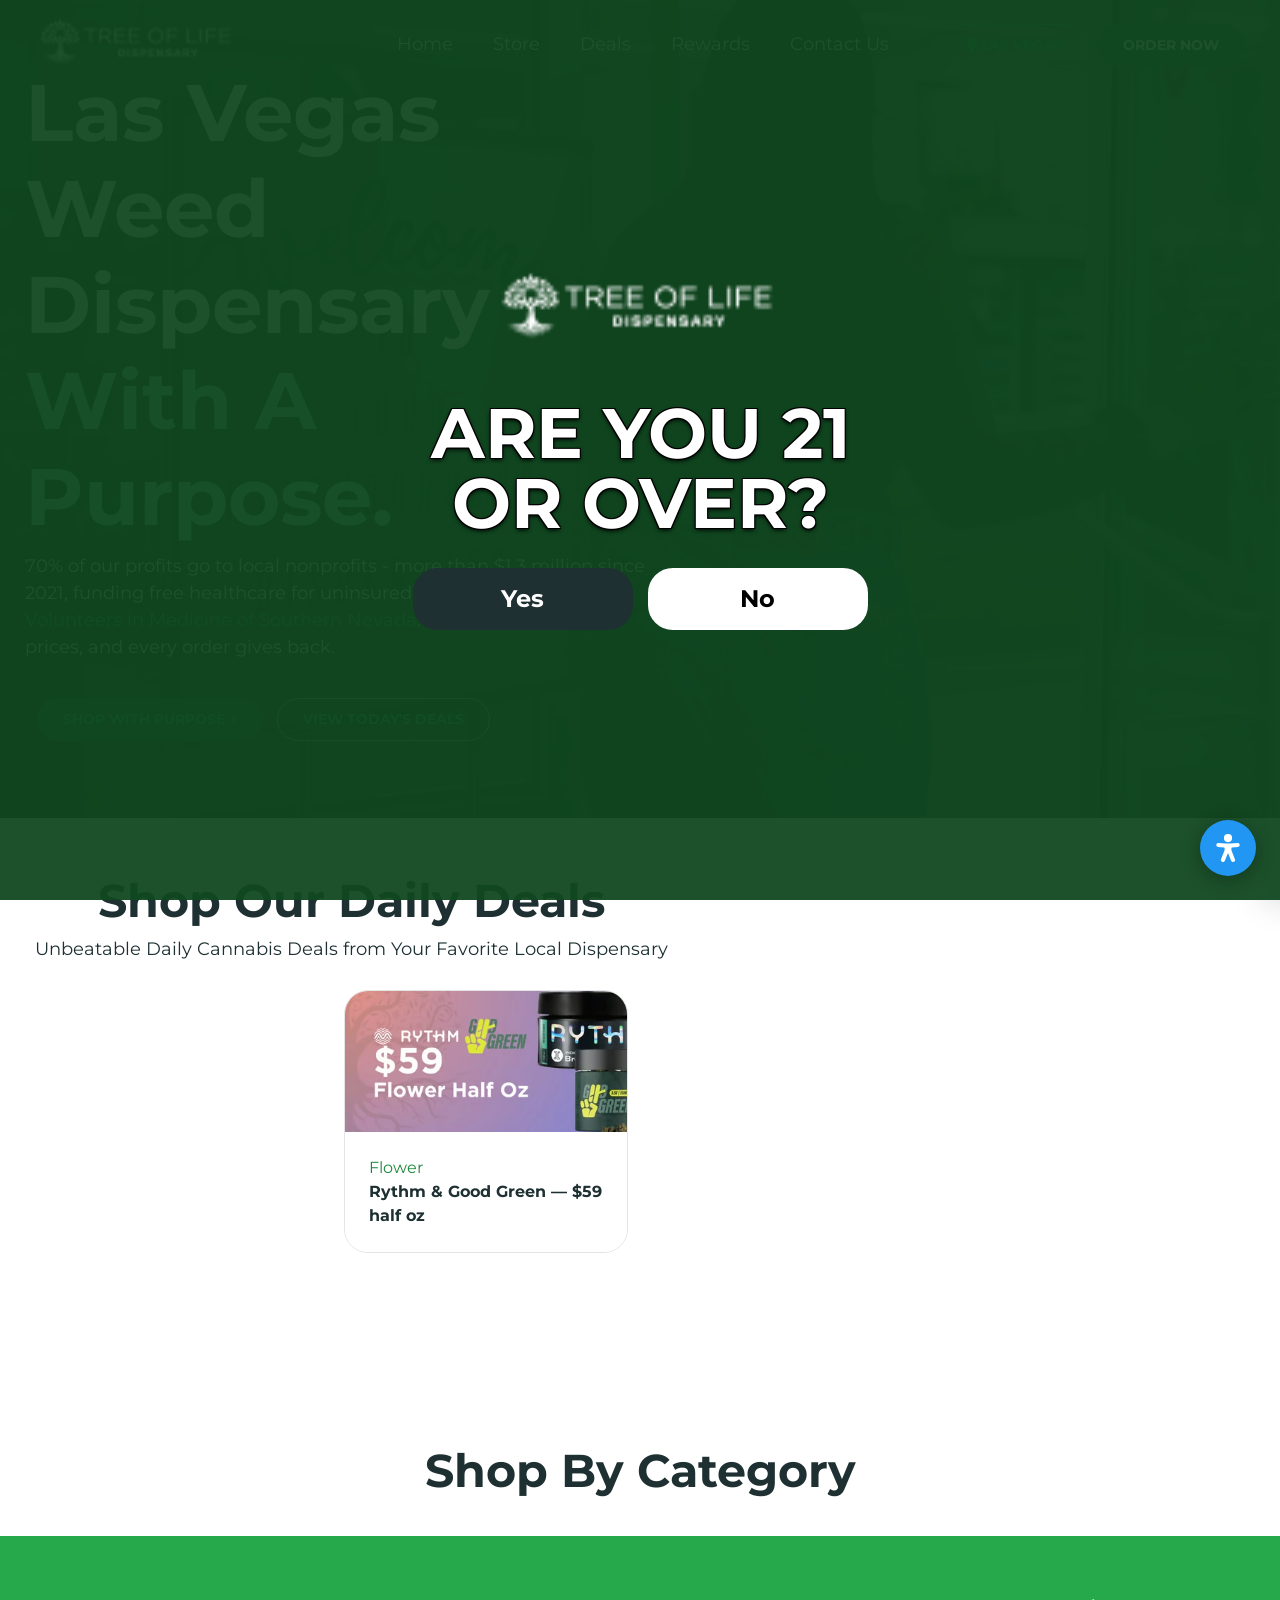
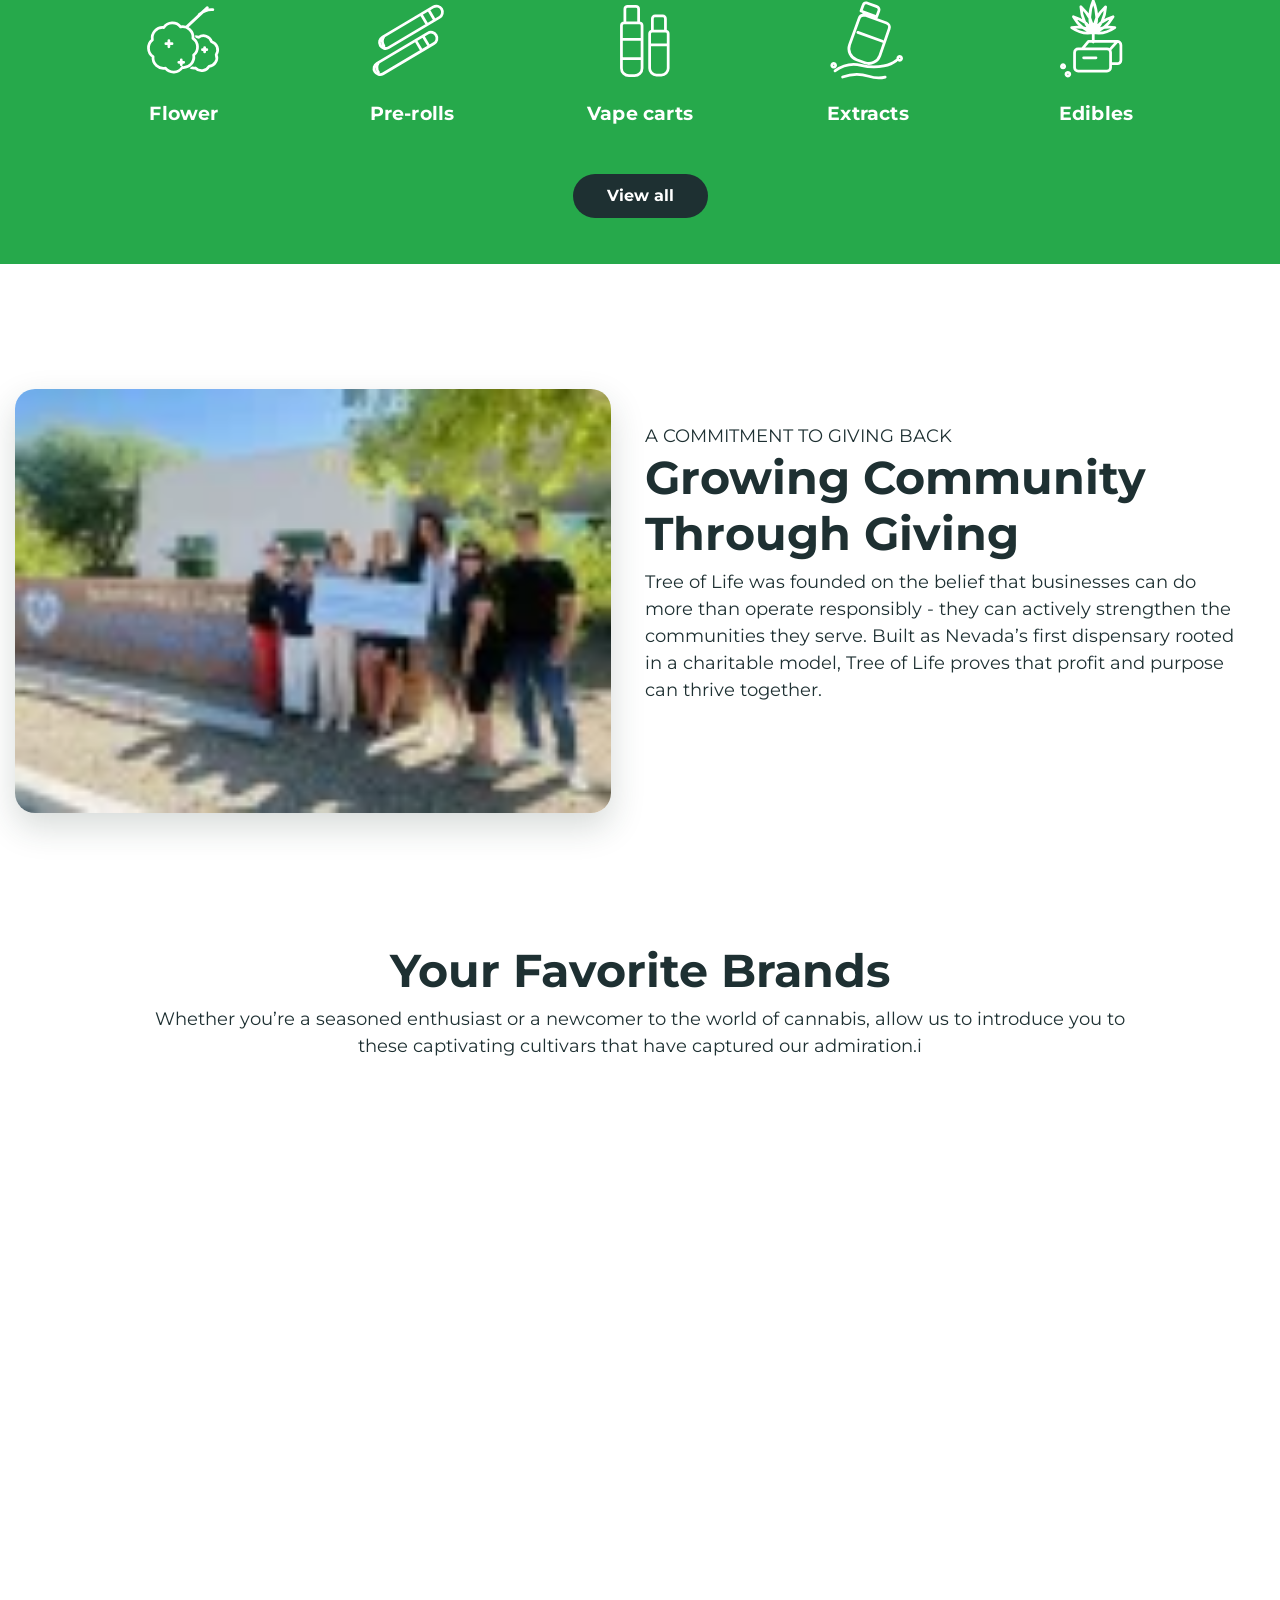
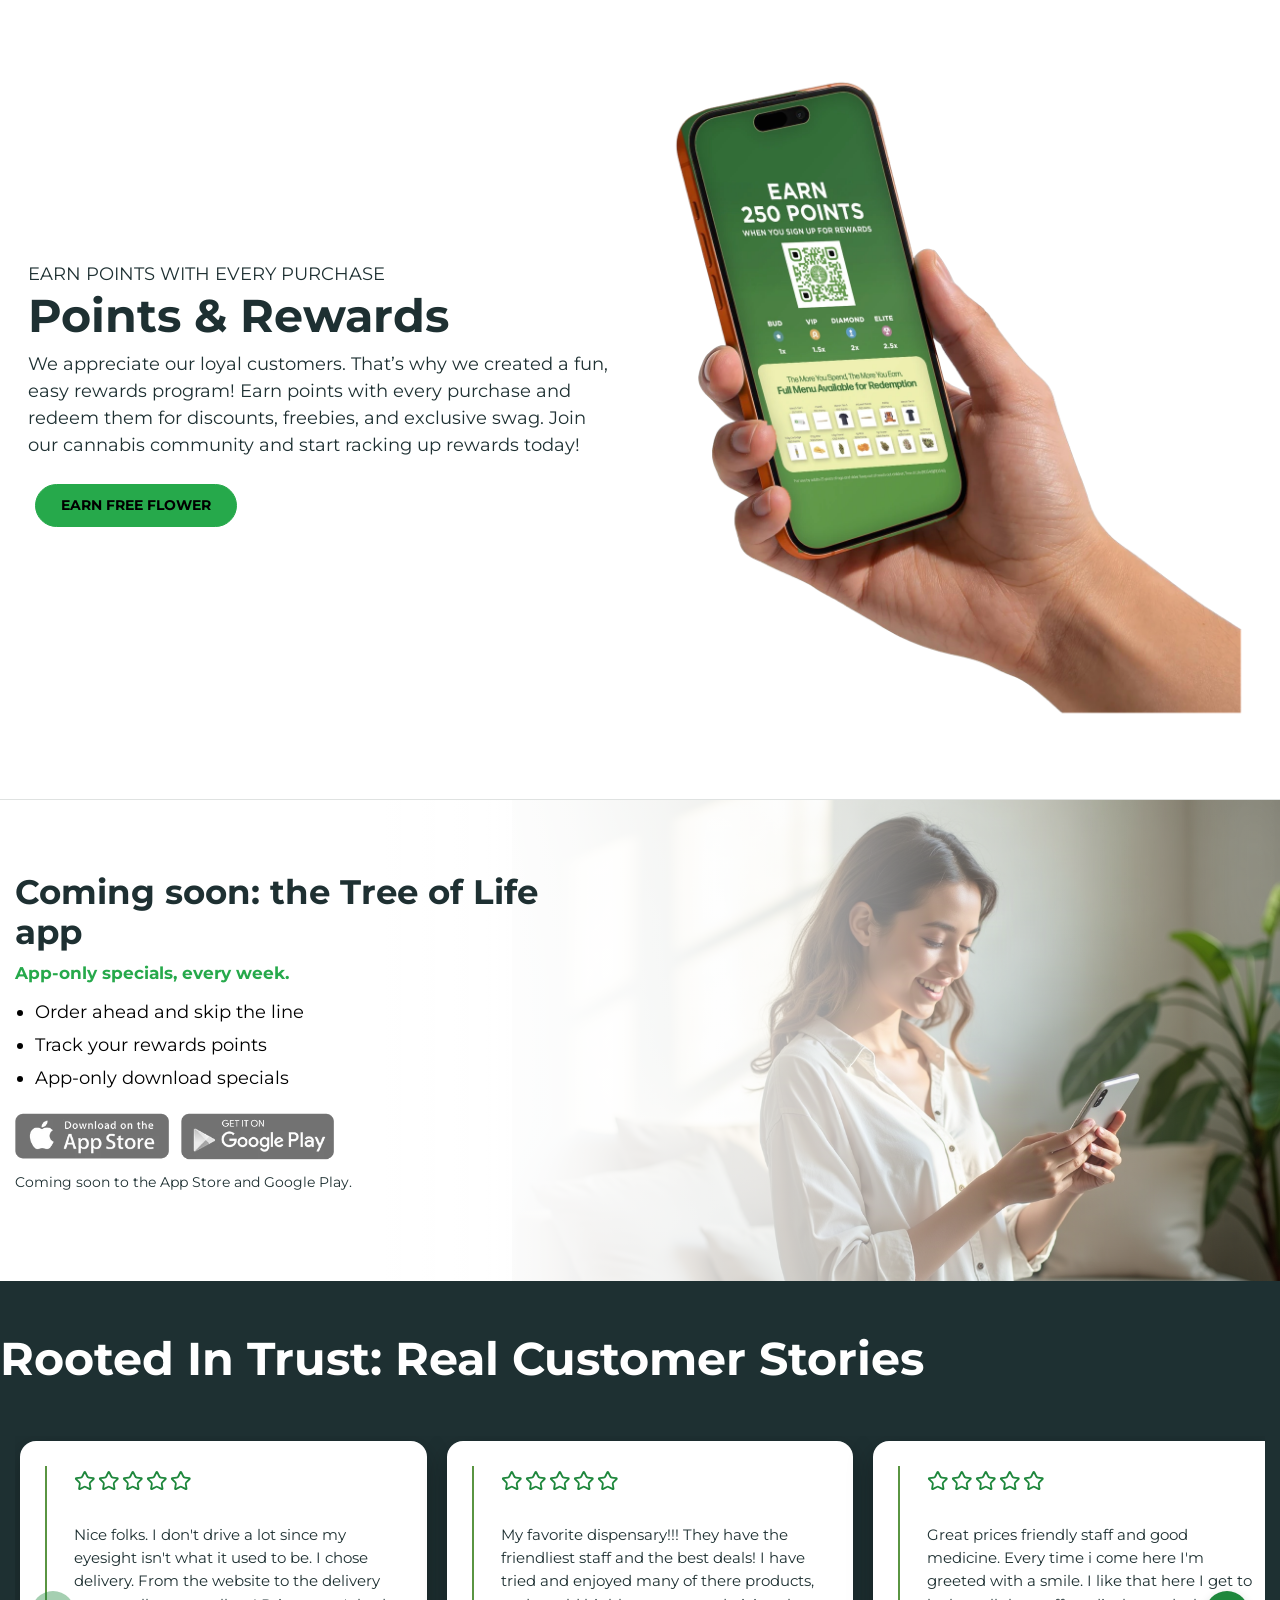
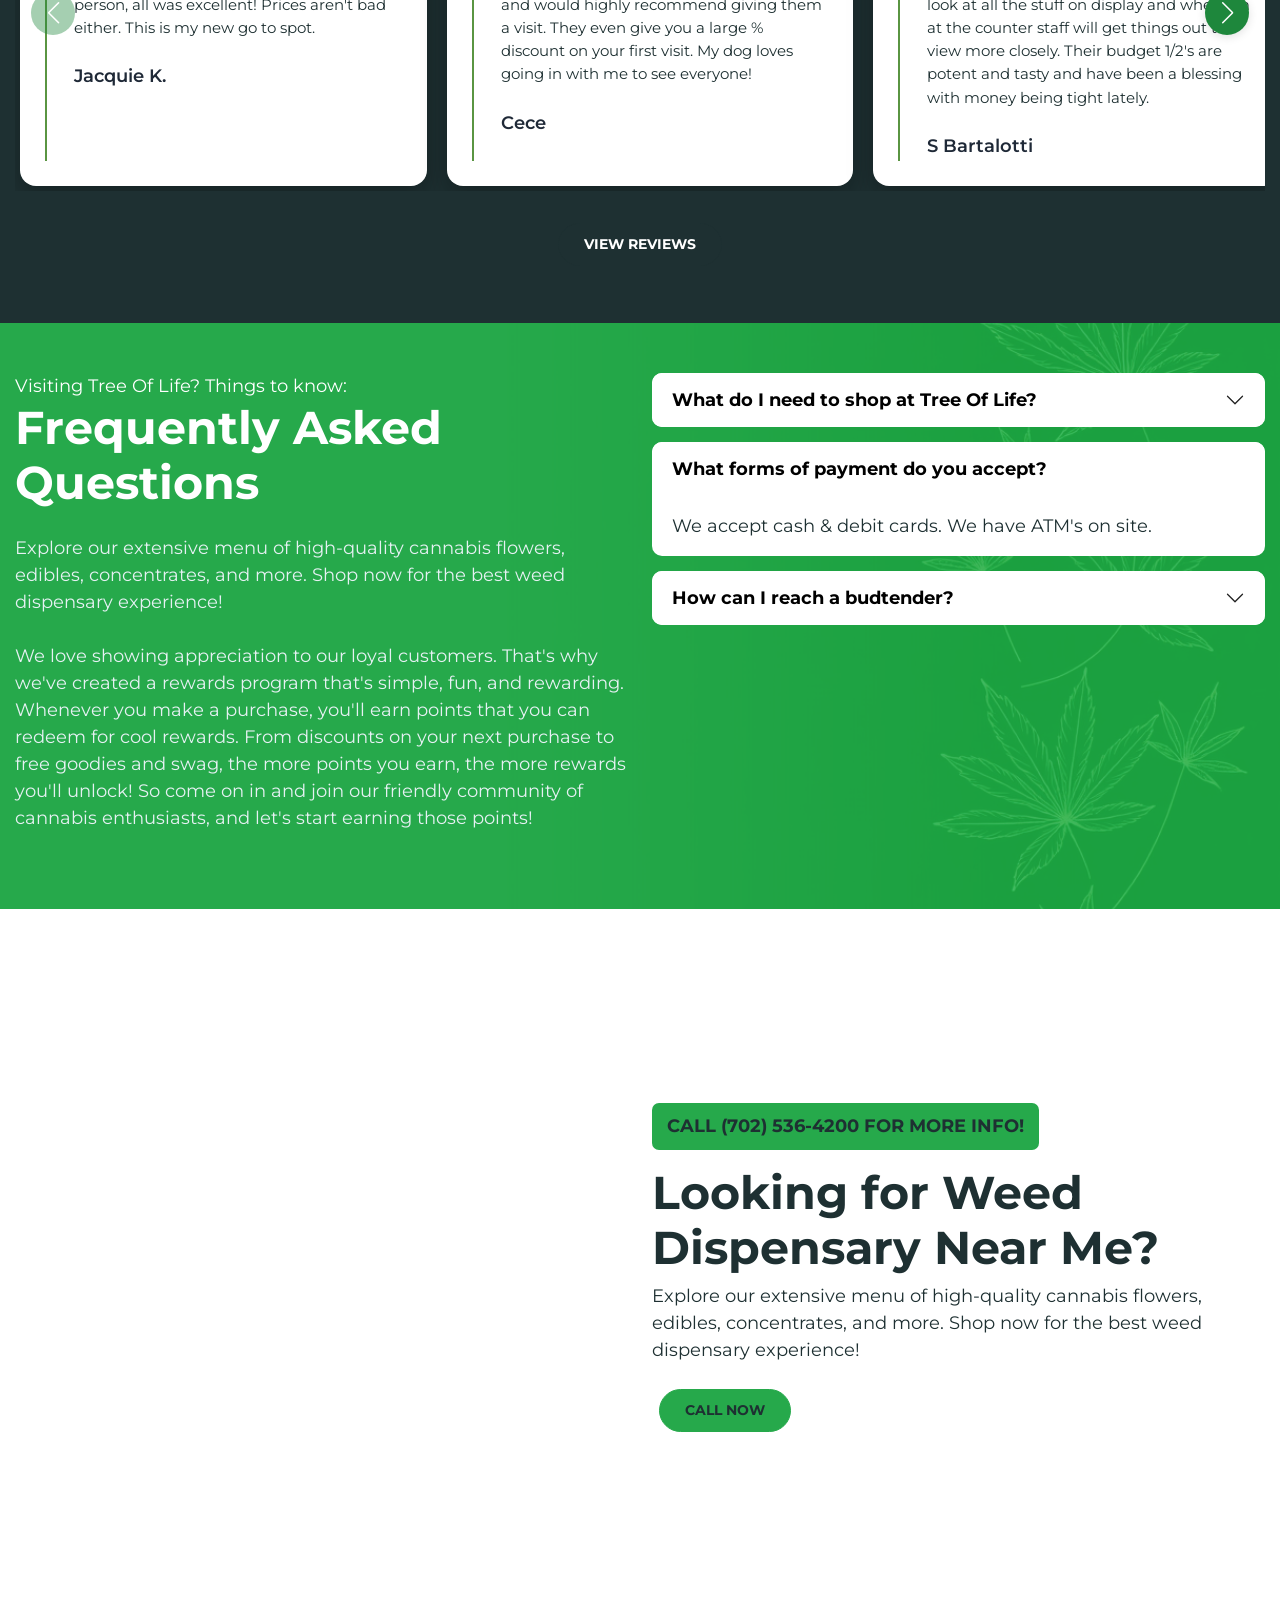
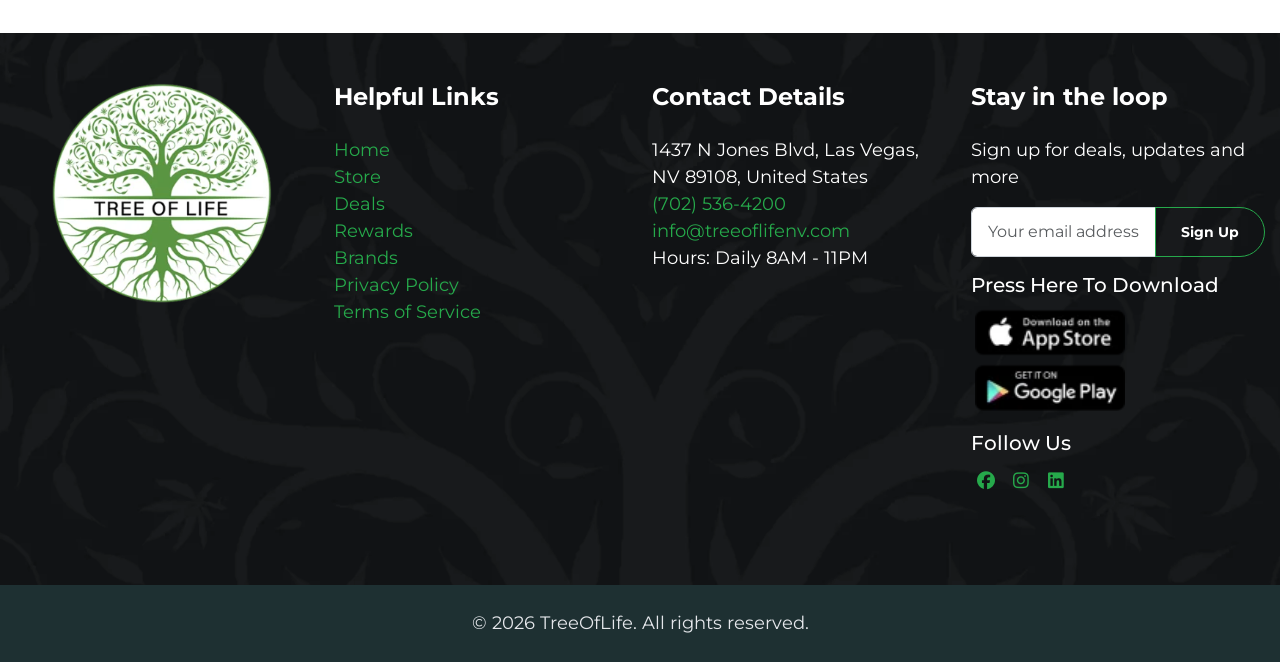
==== commit aba655a8: "Rebuild the rewards phone: real screen edges, hand intact, rewards offer on screen Screen content is" ====
--- a/index.html
+++ b/index.html
@@ -8,7 +8,7 @@
 
 <link rel="stylesheet" href="chrome.css">
 <link rel="preload" as="image" href="assets/in-pages/deal-incredibles-gummies.webp" fetchpriority="high"></head> <body class="site-body is-homepage page-type--page page-__home__ page_id-1"> <noscript><iframe data-src="https://www.googletagmanager.com/ns.html?id=GTM-WGZ36LW" data-lazyload="true" loading="lazy" height="0" width="0" style="display:none;visibility:hidden"></iframe></noscript><script>(function(){'use strict';var css=['.site-body .btn-primary,','.site-body a.btn-primary{','  color:#fff !important;','  background-color:#1e3032 !important;','  border-color:#1e3032 !important;','}','.site-body .btn-primary:hover,','.site-body .btn-primary:focus{','  color:#fff !important;','  background-color:#0b3a1f !important;','  border-color:#0b3a1f !important;','}','.site-body .sgFlex-component-card .title[role="heading"],','.site-body .sgFlex-component-card .style_1.inner .info .title{','  color:#0a1a06 !important;','  text-shadow:none !important;','}','.site-body div.h,','.site-body .sgFlex-component-heading .h,','.site-body #iykyh h2.h,','.site-body #idtah h2.h,','.site-body #ioskg .h{','  color:#ffffff !important;','  text-shadow:','    -1px -1px 0 #000,','     1px -1px 0 #000,','    -1px  1px 0 #000,','     1px  1px 0 #000,','     0    2px 4px #000 !important;','}','.site-body .testimonial-item,','.site-body .testimonial-item p,','.site-body .testimonial-item .name{','  color:#1f2937 !important;','}','.site-body .testimonial-item .name{font-weight:600}','.site-body section.copyright,','.site-body .copyright p,','.site-body .copyright a{','  color:#e5e7eb !important;','}'].join('');var style=document.createElement('style');style.setAttribute('data-a11y-fix','1');style.appendChild(document.createTextNode(css));(document.head||document.documentElement).appendChild(style);function patchDOM(){var hp=document.querySelectorAll('input[name="hp"]:not([aria-hidden]), input[name="hpc"]:not([aria-hidden])');for(var i=0;i<hp.length;i++){hp[i].setAttribute('aria-hidden','true');hp[i].setAttribute('aria-label','Leave blank')}var h5s=document.querySelectorAll('h5.footer-widget-title');for(var j=0;j<h5s.length;j++){var oldEl=h5s[j];var newEl=document.createElement('h3');var attrs=oldEl.attributes;for(var k=0;k<attrs.length;k++){newEl.setAttribute(attrs[k].name,attrs[k].value)}newEl.innerHTML=oldEl.innerHTML;oldEl.parentNode.replaceChild(newEl,oldEl)}}function schedule(fn){if('requestIdleCallback'in window){requestIdleCallback(fn,{timeout:1500})}else{setTimeout(fn,0)}}if(document.readyState==='loading'){document.addEventListener('DOMContentLoaded',function(){schedule(patchDOM)},{once:true})}else{schedule(patchDOM)}})();</script> <div class="sg_age-verification " role="dialog" aria-label="Age Verification Popup"> <div class="inner"> <div class="brand sg-mb-4"> <a href="https://lasvegastreeoflifenv.staging.sgen.com/" class="sg-navbar-brand" aria-label="Site logo"><div class="site-img-logo"><img src="[data-uri]" data-src="assets/in-pages/logo_white_transparent.png" data-lazyload="true" loading="lazy" alt="Logo White Transparent" class="img-fluid " width="529" height="139" style="aspect-ratio:529/139;" srcset="assets/in-pages/logo_white_transparent-3.png 100w, assets/in-pages/logo_white_transparent-2.png 300w, assets/in-pages/logo_white_transparent.png 529w" sizes="auto" decoding="async" data-img-fallback="https://lasvegastreeoflifenv.staging.sgen.com/sites/sgen_lasvegastreeoflifenv_staging_sgen_com/uploads/2026/09/logo_white_transparent.png" onerror="this.onerror=null;this.removeAttribute('srcset');var f=this.getAttribute('data-img-fallback');if(f){this.src=f;}"></div></a> </div> <div class="info"> <h2>ARE YOU 21<br>OR OVER?</h2> <div class="actions"> <a href="#yes" data-redirect="" class="btn btn-primary btn--yes">Yes</a> <a href="#no" data-redirect="https://google.com" class="btn btn-light btn--no">No</a> </div> </div> </div></div> <div class="mm-host" id="mm-host" inert=""> <div class="mm-overlay" data-mm-close=""></div> <div class="mm-drawer" id="mm-drawer" role="dialog" aria-label="Mobile navigation"> <section class="mm-panel is-active" data-panel="root"> <header class="mm-head mm-head--root"> <span class="mm-logo"><a href="https://lasvegastreeoflifenv.staging.sgen.com/" class="sg-navbar-brand" aria-label="Site logo"><div class="site-img-logo"><img src="[data-uri]" data-src="assets/in-pages/logo_white_transparent.png" data-lazyload="true" loading="lazy" alt="Logo White Transparent" class="img-fluid " width="529" height="139" style="aspect-ratio:529/139;" srcset="assets/in-pages/logo_white_transparent-3.png 100w, assets/in-pages/logo_white_transparent-2.png 300w, assets/in-pages/logo_white_transparent.png 529w" sizes="auto" decoding="async" data-img-fallback="https://lasvegastreeoflifenv.staging.sgen.com/sites/sgen_lasvegastreeoflifenv_staging_sgen_com/uploads/2026/09/logo_white_transparent.png" onerror="this.onerror=null;this.removeAttribute('srcset');var f=this.getAttribute('data-img-fallback');if(f){this.src=f;}"></div></a></span> <button type="button" class="mm-close" data-mm-close="" aria-label="Close menu"> <svg viewBox="0 0 24 24" aria-hidden="true"><line x1="5" y1="5" x2="19" y2="19"></line><line x1="19" y1="5" x2="5" y2="19"></line></svg> </button> </header> <div class="mm-body"> <div class="mm-cards"> <a class="mm-card mm-card--no-icon" href="https://lasvegastreeoflifenv.staging.sgen.com/" target="_self"><span class="mm-card-body"><span class="mm-card-name">Home</span></span><span class="mm-card-arrow"><i data-lucide="arrow-right" aria-hidden="true"></i></span></a><a class="mm-card mm-card--no-icon" href="https://lasvegastreeoflifenv.staging.sgen.com/store" target="_self"><span class="mm-card-body"><span class="mm-card-name">Store</span></span><span class="mm-card-arrow"><i data-lucide="arrow-right" aria-hidden="true"></i></span></a><a class="mm-card mm-card--no-icon" href="https://menu.lasvegas.treeoflifenv.com/menu/specials" target="_self"><span class="mm-card-body"><span class="mm-card-name">Deals</span></span><span class="mm-card-arrow"><i data-lucide="arrow-right" aria-hidden="true"></i></span></a><a class="mm-card mm-card--no-icon" href="https://lasvegastreeoflifenv.staging.sgen.com/rewards" target="_self"><span class="mm-card-body"><span class="mm-card-name">Rewards</span></span><span class="mm-card-arrow"><i data-lucide="arrow-right" aria-hidden="true"></i></span></a><a class="mm-card mm-card--no-icon" href="https://lasvegastreeoflifenv.staging.sgen.com/contact-us" target="_self"><span class="mm-card-body"><span class="mm-card-name">Contact Us</span></span><span class="mm-card-arrow"><i data-lucide="arrow-right" aria-hidden="true"></i></span></a> </div> <div class="mm-body-spacer" aria-hidden="true"></div> <div class="mm-cta-wrap"><ul class="sg-nav sg-navbar-ctas"><li class="nav-cta-item"><a href="https://treeoflifenv.com/" target="_self" class="btn btn-outline-primary btn-has-icon sg-m-1"><span class="icon"><em class="fa fa-map-marker"></em></span><div class="text"><span>LAS VEGAS</span></div></a></li><li class="nav-cta-item"><a href="/store" target="_self" class="btn btn-primary sg-m-1"><div class="text"><span>ORDER NOW</span></div></a></li></ul></div> </div> </section> </div> </div> <div class="site-wrapper">  <header id="masterhead" class="header-alignment-logo_left sticky-header"> <div class="primary-navbar"> <div class="container"> <nav class="sg-navbar sg-navbar-expand-md sg-navbar-light"> <a href="https://lasvegastreeoflifenv.staging.sgen.com/" class="mobile-navbar-brand sg-navbar-brand" aria-label="Site logo"><div class="site-img-logo"><img src="[data-uri]" data-src="assets/in-pages/logo_white_transparent.png" data-lazyload="true" loading="lazy" alt="Logo White Transparent" class="img-fluid " width="529" height="139" style="aspect-ratio:529/139;" srcset="assets/in-pages/logo_white_transparent-3.png 100w, assets/in-pages/logo_white_transparent-2.png 300w, assets/in-pages/logo_white_transparent.png 529w" sizes="auto" decoding="async" data-img-fallback="https://lasvegastreeoflifenv.staging.sgen.com/sites/sgen_lasvegastreeoflifenv_staging_sgen_com/uploads/2026/09/logo_white_transparent.png" onerror="this.onerror=null;this.removeAttribute('srcset');var f=this.getAttribute('data-img-fallback');if(f){this.src=f;}"></div></a> <button type="button" id="mm-trigger" class="mm-hamburger" aria-label="Open menu" aria-expanded="false"> <span class="bar"></span> <span class="bar"></span> <span class="bar"></span> </button> <div class="sg-navbar-wrapper"> <a href="https://lasvegastreeoflifenv.staging.sgen.com/" class="sg-navbar-brand" aria-label="Site logo"><div class="site-img-logo"><img src="[data-uri]" data-src="assets/in-pages/logo_white_transparent.png" data-lazyload="true" loading="lazy" alt="Logo White Transparent" class="img-fluid " width="529" height="139" style="aspect-ratio:529/139;" srcset="assets/in-pages/logo_white_transparent-3.png 100w, assets/in-pages/logo_white_transparent-2.png 300w, assets/in-pages/logo_white_transparent.png 529w" sizes="auto" decoding="async" data-img-fallback="https://lasvegastreeoflifenv.staging.sgen.com/sites/sgen_lasvegastreeoflifenv_staging_sgen_com/uploads/2026/09/logo_white_transparent.png" onerror="this.onerror=null;this.removeAttribute('srcset');var f=this.getAttribute('data-img-fallback');if(f){this.src=f;}"></div></a><ul class="sg-nav sg-navbar-nav sg-site-navigation"><li class="sg-nav-item active"><a href="https://lasvegastreeoflifenv.staging.sgen.com/" data-link="https://lasvegastreeoflifenv.staging.sgen.com/" class="sg-nav-link" target="_self"><span class="sg-nav-item-text"><span class="sg-nav-item-label">Home</span></span></a></li><li class="sg-nav-item"><a href="https://lasvegastreeoflifenv.staging.sgen.com/store" data-link="https://lasvegastreeoflifenv.staging.sgen.com/store" class="sg-nav-link" target="_self"><span class="sg-nav-item-text"><span class="sg-nav-item-label">Store</span></span></a></li><li class="sg-nav-item"><a href="https://menu.lasvegas.treeoflifenv.com/menu/specials" data-link="https://lasvegastreeoflifenv.staging.sgen.com/deals" class="sg-nav-link" target="_self"><span class="sg-nav-item-text"><span class="sg-nav-item-label">Deals</span></span></a></li><li class="sg-nav-item"><a href="https://lasvegastreeoflifenv.staging.sgen.com/rewards" data-link="https://lasvegastreeoflifenv.staging.sgen.com/rewards" class="sg-nav-link" target="_self"><span class="sg-nav-item-text"><span class="sg-nav-item-label">Rewards</span></span></a></li><li class="sg-nav-item"><a href="https://lasvegastreeoflifenv.staging.sgen.com/contact-us" data-link="https://lasvegastreeoflifenv.staging.sgen.com/contact-us" class="sg-nav-link" target="_self"><span class="sg-nav-item-text"><span class="sg-nav-item-label">Contact Us</span></span></a></li></ul><ul class="sg-nav sg-navbar-ctas"><li class="nav-cta-item"><a href="https://treeoflifenv.com/" target="_self" class="btn btn-outline-primary btn-has-icon sg-m-1"><span class="icon"><em class="fa fa-map-marker"></em></span><div class="text"><span>LAS VEGAS</span></div></a></li><li class="nav-cta-item"><a href="/store" target="_self" class="btn btn-primary sg-m-1"><div class="text"><span>ORDER NOW</span></div></a></li></ul> </div> </nav> </div> </div> </header>  <main class="site-content"><div class="sgbuilder-wrapper" data-type="page"> <section data-component-id="sgc-mru8nas1-2-rxxpb" id="comp_6aa2395b2539d" class="sgb-component sgb-component-section"><div data-component-id="sgc-mru8nas1-3-na3fd" id="comp_6aa2395b253a3" class="sgb-component container"><div data-component-id="sgc-mru8nas1-4-et06p" id="comp_6aa2395b253a5" class="sgb-component row"><div data-component-id="sgc-mru8nas1-5-9ztw4" id="comp_6aa2395b253a7" class="sgb-component col cell"><div data-component-id="sgc-mru8ni0s-6-1o7u3" id="comp_6aa2395b253aa" class="sgb-component sgb-component-code"><div data-component-id="mbfubc1uxmsfa" id="iuf2" data-background-video="{&quot;url&quot;:&quot;sites\/sgen_lasvegastreeoflifenv_staging_sgen_com\/uploads\/2026\/09\/hero-30s.webm&quot;}" class="sgb-component sgb-component-div"><div data-component-id="mbfubkcrr5ur1" id="inoi" class="sgb-component sgb-component-div"><div data-component-id="mbfuc7rlv9v92" id="iuy2" class="sgb-component sgb-component-div"><h1 data-component-id="mbfudxwnke0o3" id="ieoe" class="sgb-component sgb-component-heading">Las Vegas Weed Dispensary<br><span style="margin:0;padding:0;color:rgb(152,211,217);display:block;">With A Purpose.</span></h1><div id="inbmi" data-component-id="mturw0cxhg9in" class="sgb-component sgb-component-text"><p>70% of our profits go to local nonprofits - more than $1.3 million since 2021, funding free healthcare for uninsured neighbors through <a href="http://vmsn.org/">Volunteers in Medicine of Southern Nevada</a>. Great cannabis, great prices, and every order gives back.</p></div><div data-component-id="mbfufbn3v9lrb" id="iabjw" class="sgb-component sgb-component-div ctas"><div data-component-id="mbfufwoccmjpg" id="i38gl" class="sgb-component sgb-component-cta"><a href="/store" class="btn btn-primary" aria-label="Shop with Purpose →">Shop with Purpose →</a></div><div id="i38gl-2" data-component-id="sgc-mttme6eb-1-hd0xn" class="sgb-component sgb-component-cta"><a href="https://menu.lasvegas.treeoflifenv.com/menu/specials" class="btn btn-dark" aria-label="View Today&amp;#039;s Deals">View Today's Deals</a></div></div></div><div data-component-id="mbfuc8wm4x6ca" id="i14u" class="sgb-component sgb-component-div"></div></div></div></div></div></div></div></section><div data-component-id="maovtw8vfdjuj" id="i9szc" class="sgb-component sgb-component-div"><div data-component-id="maow2fzpnb4df" id="izvej" class="sgb-component sgb-component-div"><div class="tol-deals-head-l"><h2 data-component-id="maov2fygwifh1" id="iykyh" class="sgb-component sgb-component-heading">Shop Our Daily Deals</h2><div data-component-id="maox60m9twcie" id="ioskg" class="sgb-component sgb-component-heading">Unbeatable Daily Cannabis Deals from Your Favorite Local Dispensary</div></div><div class="tol-deals-nav"><button type="button" data-tol-nav="prev" aria-label="Previous deals"></button><button type="button" data-tol-nav="next" aria-label="Next deals"></button></div></div><div data-component-id="maovu0jyvb0c1" id="izxi4" class="sgb-component sgb-component-gallery"><div id="gallery-items-izxi4" class="gallery-items layout-carousel sgen--blocks_carousel" style="--items-per-slide:4" data-carousel-options="{&quot;slidesPerView&quot;:4,&quot;navigation&quot;:true,&quot;pagination&quot;:false,&quot;loop&quot;:false,&quot;rewind&quot;:false,&quot;speed&quot;:500,&quot;spaceBetween&quot;:25,&quot;centeredSlides&quot;:false,&quot;watchOverflow&quot;:true,&quot;autoplay&quot;:false,&quot;breakpoints&quot;:{&quot;0&quot;:{&quot;slidesPerView&quot;:1,&quot;spaceBetween&quot;:14,&quot;navigation&quot;:true,&quot;pagination&quot;:false,&quot;loop&quot;:false,&quot;centeredSlides&quot;:false},&quot;576&quot;:{&quot;slidesPerView&quot;:2,&quot;spaceBetween&quot;:16,&quot;navigation&quot;:true,&quot;pagination&quot;:false,&quot;loop&quot;:false,&quot;centeredSlides&quot;:false},&quot;768&quot;:{&quot;slidesPerView&quot;:3,&quot;spaceBetween&quot;:20,&quot;navigation&quot;:true,&quot;pagination&quot;:false,&quot;loop&quot;:false,&quot;centeredSlides&quot;:false},&quot;992&quot;:{&quot;slidesPerView&quot;:3,&quot;spaceBetween&quot;:25,&quot;navigation&quot;:true,&quot;pagination&quot;:false,&quot;loop&quot;:false,&quot;centeredSlides&quot;:false},&quot;1200&quot;:{&quot;slidesPerView&quot;:4,&quot;spaceBetween&quot;:25,&quot;navigation&quot;:true,&quot;pagination&quot;:false,&quot;loop&quot;:false,&quot;centeredSlides&quot;:false}}}"> <div class="gallery-item gallery-item-image"><a href="https://menu.lasvegas.treeoflifenv.com/menu/specials" aria-label="Incredibles: 5 for $40 on gummies" class="tol-deal-link"><div class="thumb"><img src="[data-uri]" data-src="assets/in-pages/deal-incredibles-gummies.webp" data-lazyload="true" loading="lazy" alt="Incredibles: 5 for $40 on gummies" class="img-fluid " width="400" height="240" style="aspect-ratio:400/240;" decoding="async"></div><div class="tol-deal-foot"><span class="tol-deal-cat">Gummies</span><span class="tol-deal-ttl">Incredibles &mdash; 5 for $40</span></div></a></div><div class="gallery-item gallery-item-image"><a href="https://menu.lasvegas.treeoflifenv.com/menu/specials" aria-label="Rythm and Good Green: $59 for a half ounce of flower" class="tol-deal-link"><div class="thumb"><img src="[data-uri]" data-src="assets/in-pages/deal-rythm-goodgreen-half-oz.webp" data-lazyload="true" loading="lazy" alt="Rythm and Good Green: $59 for a half ounce of flower" class="img-fluid " width="400" height="240" style="aspect-ratio:400/240;" decoding="async"></div><div class="tol-deal-foot"><span class="tol-deal-cat">Flower</span><span class="tol-deal-ttl">Rythm &amp; Good Green &mdash; $59 half oz</span></div></a></div><div class="gallery-item gallery-item-image"><a href="https://menu.lasvegas.treeoflifenv.com/menu/specials" aria-label="Rythm and Good Green: $99 for an ounce of flower" class="tol-deal-link"><div class="thumb"><img src="[data-uri]" data-src="assets/in-pages/deal-rythm-goodgreen-oz.webp" data-lazyload="true" loading="lazy" alt="Rythm and Good Green: $99 for an ounce of flower" class="img-fluid " width="400" height="240" style="aspect-ratio:400/240;" decoding="async"></div><div class="tol-deal-foot"><span class="tol-deal-cat">Flower</span><span class="tol-deal-ttl">Rythm &amp; Good Green &mdash; $99 oz</span></div></a></div><div class="gallery-item gallery-item-image"><a href="https://menu.lasvegas.treeoflifenv.com/menu/specials" aria-label="Green Heaven: $45 for a half ounce of flower" class="tol-deal-link"><div class="thumb"><img src="[data-uri]" data-src="assets/in-pages/deal-greenheaven-half-oz.webp" data-lazyload="true" loading="lazy" alt="Green Heaven: $45 for a half ounce of flower" class="img-fluid " width="400" height="240" style="aspect-ratio:400/240;" decoding="async"></div><div class="tol-deal-foot"><span class="tol-deal-cat">Flower</span><span class="tol-deal-ttl">Green Heaven &mdash; $45 half oz</span></div></a></div></div></div>
-<div class="sgb-component sgb-component-cta tol-deals-viewall" data-tol-added="featured-deals-cta"><a href="https://menu.lasvegas.treeoflifenv.com/menu/specials" class="tol-deals-viewall-btn" aria-label="View all deals">View all deals</a></div></div><div data-component-id="maow3emikjx2m" id="imski" class="sgb-component sgb-component-div"><div data-component-id="maow3elld929a" id="i1dkk" class="sgb-component sgb-component-div"><h2 data-component-id="maow3ekwmhq98" id="idtah" class="sgb-component sgb-component-heading">Shop By Category</h2></div><div class="tol-cat-band" data-tol-added="category-icon-band"><div class="tol-cat-row"><a class="tol-cat-item" href="https://menu.lasvegas.treeoflifenv.com/menu/flower" aria-label="Shop flower"><svg class="tol-cat-ico" viewBox="0 0 64 64" fill="none" stroke="currentColor" stroke-width="2" stroke-linecap="round" stroke-linejoin="round" aria-hidden="true" focusable="false"><defs><mask id="tolBud" maskUnits="userSpaceOnUse" x="0" y="0" width="64" height="64"><rect x="0" y="0" width="64" height="64" fill="#fff"/><path d="M39.0 41.5 A7.6 7.6 0 0 1 30.7 50.5 A7.6 7.6 0 0 1 18.5 51.0 A7.6 7.6 0 0 1 9.5 42.7 A7.6 7.6 0 0 1 9.0 30.5 A7.6 7.6 0 0 1 17.3 21.5 A7.6 7.6 0 0 1 29.5 21.0 A7.6 7.6 0 0 1 38.5 29.3 A7.6 7.6 0 0 1 39.0 41.5 Z" fill="#000" stroke="#000" stroke-width="3.4"/></mask></defs><g mask="url(#tolBud)"><path d="M50.2 49.7 A6.2 6.2 0 0 1 40.3 50.9 A6.2 6.2 0 0 1 33.2 43.9 A6.2 6.2 0 0 1 34.2 34.0 A6.2 6.2 0 0 1 42.6 28.6 A6.2 6.2 0 0 1 52.1 31.8 A6.2 6.2 0 0 1 55.4 41.2 A6.2 6.2 0 0 1 50.2 49.7 Z"/></g><path d="M39.0 41.5 A7.6 7.6 0 0 1 30.7 50.5 A7.6 7.6 0 0 1 18.5 51.0 A7.6 7.6 0 0 1 9.5 42.7 A7.6 7.6 0 0 1 9.0 30.5 A7.6 7.6 0 0 1 17.3 21.5 A7.6 7.6 0 0 1 29.5 21.0 A7.6 7.6 0 0 1 38.5 29.3 A7.6 7.6 0 0 1 39.0 41.5 Z"/><path d="M34 21 L49 7 M43 12 q5 -4 10 -3.5 M21 31 v4.5 M18.8 33.2 h4.5 M30 45 v3.6 M28.2 46.8 h3.6 M47 36 v3.2 M45.4 37.6 h3.2"/></svg><span class="tol-cat-label">Flower</span></a><a class="tol-cat-item" href="https://menu.lasvegas.treeoflifenv.com/menu/pre-roll" aria-label="Shop pre-rolls"><svg class="tol-cat-ico" viewBox="0 0 64 64" fill="none" stroke="currentColor" stroke-width="2" stroke-linecap="round" stroke-linejoin="round" aria-hidden="true" focusable="false"><path d="M6.5 47.5 L43.5 25.5 a4.4 4.4 0 0 1 4.5 7.6 L11 55.1 a4.4 4.4 0 0 1 -4.5 -7.6 Z M40 27.6 l4.5 7.6 M34.6 30.8 l4.5 7.6 M7.6 47 q-2.4 3.4 0 7 M10.5 28.5 L47.5 6.5 a4.4 4.4 0 0 1 4.5 7.6 L15 36.1 a4.4 4.4 0 0 1 -4.5 -7.6 Z M44 8.6 l4.5 7.6 M38.6 11.8 l4.5 7.6 M11.6 28 q-2.4 3.4 0 7"/></svg><span class="tol-cat-label">Pre-rolls</span></a><a class="tol-cat-item" href="https://menu.lasvegas.treeoflifenv.com/menu" data-tol-tbd="vape-category-slug-unverified" aria-label="Shop vape carts"><svg class="tol-cat-ico" viewBox="0 0 64 64" fill="none" stroke="currentColor" stroke-width="2" stroke-linecap="round" stroke-linejoin="round" aria-hidden="true" focusable="false"><path d="M20.5 18 h11 a2 2 0 0 1 2 2 v31 a5.5 5.5 0 0 1 -5.5 5.5 h-4 a5.5 5.5 0 0 1 -5.5 -5.5 v-31 a2 2 0 0 1 2 -2 Z M23 6 h6 a2 2 0 0 1 2 2 v10 h-10 v-10 a2 2 0 0 1 2 -2 Z M19.5 30 h13.5 M19.5 44 h13.5 M41 24 h9.5 a2 2 0 0 1 2 2 v25 a5 5 0 0 1 -5 5 h-3.5 a5 5 0 0 1 -5 -5 v-25 a2 2 0 0 1 2 -2 Z M43 13 h5.5 a2 2 0 0 1 2 2 v9 h-9.5 v-9 a2 2 0 0 1 2 -2 Z M39 34 h13.5"/></svg><span class="tol-cat-label">Vape carts</span></a><a class="tol-cat-item" href="https://menu.lasvegas.treeoflifenv.com/menu/extract" aria-label="Shop extracts"><svg class="tol-cat-ico" viewBox="0 0 64 64" fill="none" stroke="currentColor" stroke-width="2" stroke-linecap="round" stroke-linejoin="round" aria-hidden="true" focusable="false"><path d="M28.5 12 L45.5 18.2 a3.2 3.2 0 0 1 1.9 4.1 L40.6 42 a8.5 8.5 0 0 1 -10.9 5.1 l-6 -2.2 a8.5 8.5 0 0 1 -5.1 -10.9 l7 -19.3 a3.2 3.2 0 0 1 3.5 -2.1 Z M31.2 3.6 L38.5 6.3 a2.3 2.3 0 0 1 1.4 3 l-1.6 4.3 -11.4 -4.2 1.6 -4.3 a2.3 2.3 0 0 1 2.7 -1.5 Z M24.6 25 L42.5 31.5 M8 53 q9 -6.5 19 -4 q8.5 2.1 16.5 .4 q5.5 -1.1 9 -3.9 M13.5 57.5 q9.5 -3.6 19 -.6 q6.4 2 12 .6 M7 47.5 a1.4 1.4 0 1 0 .1 0 Z M55 42.5 a1.4 1.4 0 1 0 .1 0 Z"/></svg><span class="tol-cat-label">Extracts</span></a><a class="tol-cat-item" href="https://menu.lasvegas.treeoflifenv.com/menu/edible" aria-label="Shop edibles"><svg class="tol-cat-ico" viewBox="0 0 64 64" fill="none" stroke="currentColor" stroke-width="2" stroke-linecap="round" stroke-linejoin="round" aria-hidden="true" focusable="false"><path d="M30.0 25.0 Q23.7 20.0 14.3 21.5 Q22.2 26.9 30.0 25.0 M30.0 25.0 Q26.0 16.7 15.6 13.6 Q21.0 23.0 30.0 25.0 M30.0 25.0 Q30.0 14.6 21.0 6.4 Q21.8 18.6 30.0 25.0 M30.0 25.0 Q35.1 14.7 30.0 2.0 Q24.9 14.7 30.0 25.0 M30.0 25.0 Q38.2 18.6 39.0 6.4 Q30.0 14.6 30.0 25.0 M30.0 25.0 Q39.0 23.0 44.4 13.6 Q34.0 16.7 30.0 25.0 M30.0 25.0 Q37.8 26.9 45.7 21.5 Q36.3 20.0 30.0 25.0 M30 25 v7 M19 37 h21 a2.6 2.6 0 0 1 2.6 2.6 v11 a2.6 2.6 0 0 1 -2.6 2.6 h-21 a2.6 2.6 0 0 1 -2.6 -2.6 v-11 a2.6 2.6 0 0 1 2.6 -2.6 Z M22 37 L26.5 31.6 h21 a2.6 2.6 0 0 1 2.6 2.6 v11 a2.6 2.6 0 0 1 -2.6 2.6 h-4.5 M42.6 37 L47.5 31.6 M23 43.5 h9 M11.5 54 a1.4 1.4 0 1 0 .1 0 Z M8 48.5 a1.2 1.2 0 1 0 .1 0 Z"/></svg><span class="tol-cat-label">Edibles</span></a></div><div class="tol-cat-cta"><a class="tol-cat-viewall" href="https://menu.lasvegas.treeoflifenv.com/menu" aria-label="View all categories">View all</a></div></div></div><section data-component-id="maoz5akoyn6b2" id="i5qeg" class="sgb-component sgb-component-section"><div data-component-id="maoz5ak1fm3my" id="irxvs" class="sgb-component container"><div data-component-id="maoz5ajdwvfoe" id="iimsa" class="sgb-component row"><div data-component-id="maoz5af8vql8h" id="i1mk6" class="sgb-component cell"><div data-component-id="maoz5aejpao1m" id="ig9v1" class="sgb-component sgb-component-image"><img src="[data-uri]" data-src="assets/in-pages/Screenshot_2025_08_28_at_4_53_07_PM.webp" data-lazyload="true" loading="lazy" alt="Screenshot 2025 08 28 At 4 53 07 PM" class="img-fluid " width="1730" height="1232" style="aspect-ratio:1730/1232;" srcset="assets/in-pages/Screenshot_2025_08_28_at_4_53_07_PM-5.webp 100w, assets/in-pages/Screenshot_2025_08_28_at_4_53_07_PM-4.webp 300w, assets/in-pages/Screenshot_2025_08_28_at_4_53_07_PM-3.webp 600w, assets/in-pages/Screenshot_2025_08_28_at_4_53_07_PM-2.webp 1000w, assets/in-pages/Screenshot_2025_08_28_at_4_53_07_PM.webp 1730w" sizes="auto" decoding="async" data-img-fallback="https://lasvegastreeoflifenv.staging.sgen.com/sites/sgen_lasvegastreeoflifenv_staging_sgen_com/uploads/2025/11/Screenshot_2025_08_28_at_4_53_07_PM.webp" onerror="this.onerror=null;this.removeAttribute('srcset');var f=this.getAttribute('data-img-fallback');if(f){this.src=f;}"></div></div><div data-component-id="maoz5aid21yi2" id="ikeed" class="sgb-component cell"><div data-component-id="maoz5aftc569l" id="ikhg1" class="sgb-component sgb-component-heading">A Commitment To Giving Back</div><h2 data-component-id="maoz5agfm3fpc" id="iup37" class="sgb-component sgb-component-heading">Growing Community Through Giving</h2><div data-component-id="maoz5ah2v1i4b" id="ixysk" class="sgb-component sgb-component-text">Tree of Life was founded on the belief that businesses can do more than operate responsibly - they can actively strengthen the communities they serve. Built as Nevada’s first dispensary rooted in a charitable model, Tree of Life proves that profit and purpose can thrive together.&nbsp;</div><div data-component-id="maoz5ahpl6gwz" id="i653a" class="sgb-component sgb-component-cta"><a href="/charitable-efforts" class="btn btn-secondary" aria-label="Learn More">Learn More</a></div></div></div></div></section><div data-component-id="maoxt1nsb5er5" id="ialb8" class="sgb-component sgb-component-div"><div data-component-id="maoxt1mvb9gl0" id="ifxcr" class="sgb-component sgb-component-div"><h2 data-component-id="maoxt1mlih8pd" id="i94f7" class="sgb-component sgb-component-heading">Your Favorite Brands</h2><div data-component-id="maoxti00up4fc" id="i2jbg" class="sgb-component sgb-component-text">Whether you’re a seasoned enthusiast or a newcomer to the world of cannabis, allow us to introduce you to these captivating cultivars that have captured our admiration.i</div></div><div data-component-id="mbfxl8w9afp5y" id="i4p1l" class="sgb-component sgb-component-gallery"><div id="gallery-items-i4p1l" class="gallery-items layout-carousel sgen--blocks_carousel" style="--items-per-slide:2" data-carousel-options="{&quot;slidesPerView&quot;:2,&quot;navigation&quot;:true,&quot;pagination&quot;:false,&quot;loop&quot;:true,&quot;speed&quot;:500,&quot;spaceBetween&quot;:15,&quot;centeredSlides&quot;:true,&quot;watchOverflow&quot;:false,&quot;autoplay&quot;:{&quot;delay&quot;:5000,&quot;disableOnInteraction&quot;:false,&quot;pauseOnMouseEnter&quot;:false},&quot;breakpoints&quot;:{&quot;0&quot;:{&quot;slidesPerView&quot;:1,&quot;navigation&quot;:true,&quot;pagination&quot;:false,&quot;loop&quot;:true,&quot;speed&quot;:500,&quot;spaceBetween&quot;:15,&quot;centeredSlides&quot;:true,&quot;watchOverflow&quot;:false,&quot;autoplay&quot;:{&quot;delay&quot;:5000,&quot;disableOnInteraction&quot;:false,&quot;pauseOnMouseEnter&quot;:false}},&quot;481&quot;:{&quot;slidesPerView&quot;:1,&quot;navigation&quot;:true,&quot;pagination&quot;:false,&quot;loop&quot;:true,&quot;speed&quot;:500,&quot;spaceBetween&quot;:15,&quot;centeredSlides&quot;:true,&quot;watchOverflow&quot;:false,&quot;autoplay&quot;:{&quot;delay&quot;:5000,&quot;disableOnInteraction&quot;:false,&quot;pauseOnMouseEnter&quot;:false}},&quot;768&quot;:{&quot;slidesPerView&quot;:2,&quot;navigation&quot;:true,&quot;pagination&quot;:false,&quot;loop&quot;:true,&quot;speed&quot;:500,&quot;spaceBetween&quot;:15,&quot;centeredSlides&quot;:true,&quot;watchOverflow&quot;:false,&quot;autoplay&quot;:{&quot;delay&quot;:5000,&quot;disableOnInteraction&quot;:false,&quot;pauseOnMouseEnter&quot;:false}},&quot;1200&quot;:{&quot;slidesPerView&quot;:2,&quot;navigation&quot;:true,&quot;pagination&quot;:false,&quot;loop&quot;:true,&quot;speed&quot;:500,&quot;spaceBetween&quot;:15,&quot;centeredSlides&quot;:true,&quot;watchOverflow&quot;:false,&quot;autoplay&quot;:{&quot;delay&quot;:5000,&quot;disableOnInteraction&quot;:false,&quot;pauseOnMouseEnter&quot;:false}}}}"> <div class="gallery-item gallery-item-custom"><div class="brand-card"> <div class="inner"> <div class="thumb"> <img src="[data-uri]" data-src="https://lasvegas.treeoflife.seogstage.com/sites/sg_lasvegas_treeof8955/uploads/2025/05/GLP_FullLogo_Gold_1.webp" data-lazyload="true" loading="lazy" alt="" srcset="assets/in-pages/GLP_FullLogo_Gold_1-3.webp 100w, assets/in-pages/GLP_FullLogo_Gold_1-2.webp 300w, assets/in-pages/GLP_FullLogo_Gold_1.webp 339w" sizes="auto" decoding="async" width="339" height="150"> </div> <div class="info"> <div class="h4 fw-bold">Green Life Productions</div> <p>Green Life Productions (GLP) is an industry leader in sustainable cannabis cultivation, renowned for its commitment to organic and environmentally friendly farming practices.</p> </div> <div class="ctas"> <a href="https://menu.lasvegas.treeoflifenv.com/menu?filters%5Bbrand%5D%5B%5D=Green%20Life%20Productions" class="btn btn-secondary">SHOP NOW</a> </div> </div> <div class="cover"> <img src="[data-uri]" data-src="https://lasvegas.treeoflife.seogstage.com/sites/sg_lasvegas_treeof8955/uploads/2025/06/g_life_img1_1.webp" data-lazyload="true" loading="lazy" alt="" srcset="assets/in-pages/g_life_img1_1-3.webp 100w, assets/in-pages/g_life_img1_1-2.webp 300w, assets/in-pages/g_life_img1_1.webp 325w" sizes="auto" decoding="async" width="325" height="276"> </div></div></div><div class="gallery-item gallery-item-custom"><div class="brand-card"> <div class="inner"> <div class="thumb"> <img src="[data-uri]" data-src="https://lasvegas.treeoflife.seogstage.com/sites/sg_lasvegas_treeof8955/uploads/2025/05/rove_logo_1.webp" data-lazyload="true" loading="lazy" alt="" srcset="assets/in-pages/rove_logo_1-2.webp 100w, assets/in-pages/rove_logo_1.webp 284w" sizes="auto" decoding="async" width="284" height="95"> </div> <div class="info"> <div class="h4 fw-bold">Rove</div> <p>Rove stands out as a leader in the cannabis industry, known for its commitment to producing pure, high-quality cannabis products.</p> </div> <div class="ctas"> <a href="https://menu.lasvegas.treeoflifenv.com/menu?filters%5Bbrand%5D%5B%5D=ROVE" class="btn btn-secondary">SHOP NOW</a> </div> </div> <div class="cover"> <img src="[data-uri]" data-src="https://lasvegas.treeoflife.seogstage.com/sites/sg_lasvegas_treeof8955/uploads/2025/06/rove_img1_1.webp" data-lazyload="true" loading="lazy" alt="" srcset="assets/in-pages/rove_img1_1-3.webp 98w, assets/in-pages/rove_img1_1.webp 293w, assets/in-pages/rove_img1_1-2.webp 303w" sizes="auto" decoding="async" width="303" height="310"> </div></div></div><div class="gallery-item gallery-item-custom"><div class="brand-card"> <div class="inner"> <div class="thumb"> <img src="[data-uri]" data-src="https://lasvegas.treeoflife.seogstage.com/sites/sg_lasvegas_treeof8955/uploads/2025/05/matrix_nv_logo_1.webp" data-lazyload="true" loading="lazy" alt="" srcset="assets/in-pages/matrix_nv_logo_1-2.webp 91w, assets/in-pages/matrix_nv_logo_1.webp 143w" sizes="auto" decoding="async" width="143" height="157"> </div> <div class="info"> <div class="h4 fw-bold">Matrix</div> <p>Matrix is a distinguished brand in the cannabis industry, known for its commitment to producing high-quality, consistent, and innovative cannabis products.</p> </div> <div class="ctas"> <a href="https://menu.lasvegas.treeoflifenv.com/menu?filters%5Bbrand%5D%5B%5D=Matrix" class="btn btn-secondary">SHOP NOW</a> </div> </div> <div class="cover"> <img src="[data-uri]" data-src="https://lasvegas.treeoflife.seogstage.com/sites/sg_lasvegas_treeof8955/uploads/2025/06/matrix_img1_1.webp" data-lazyload="true" loading="lazy" alt="" srcset="assets/in-pages/matrix_img1_1-3.webp 100w, assets/in-pages/matrix_img1_1-2.webp 300w, assets/in-pages/matrix_img1_1.webp 344w" sizes="auto" decoding="async" width="344" height="217"> </div></div></div></div></div></div><section data-component-id="maov2b1g68y7h" id="ir16v" class="sgb-component sgb-component-section"><div id="ip9e6" data-component-id="mblhdb0bak2lr" class="sgb-component container"><div data-component-id="maov3x64jx9ro" id="ikswq" class="sgb-component row"><div id="i68ek" data-component-id="maoyig4rmkp7f" class="sgb-component cell"><div data-component-id="maoyiyxs58wsp" id="ica01" class="sgb-component sgb-component-heading">Earn points with every purchase</div><h2 data-component-id="maoyip5v8zq8a" id="isuey" class="sgb-component sgb-component-heading">Points &amp; Rewards</h2><div data-component-id="maoyjr9ttlfvy" id="ir82i" class="sgb-component sgb-component-text">We appreciate our loyal customers. That’s why we created a fun, easy rewards program! Earn points with every purchase and redeem them for discounts, freebies, and exclusive swag. Join our cannabis community and start racking up rewards today!</div><div data-component-id="maoyk0hryfn9u" id="iv4lj" class="sgb-component sgb-component-cta"><a href="/rewards" class="btn btn-secondary" aria-label="EARN FREE FLOWER">EARN FREE FLOWER</a></div></div><div data-component-id="maoyigyv0fyb6" id="i7sp5" class="sgb-component cell"><div data-component-id="maoyknqd8gxrd" id="ilkzg" class="sgb-component sgb-component-image"><img src="[data-uri]" data-src="assets/in-pages/rewards_app_phone_mockup.webp" data-lazyload="true" loading="lazy" alt="The Tree of Life homepage open on a phone held in one hand" class="img-fluid " width="1200" height="1334" style="aspect-ratio:1200/1334;" decoding="async"></div></div></div></div></section>
+<div class="sgb-component sgb-component-cta tol-deals-viewall" data-tol-added="featured-deals-cta"><a href="https://menu.lasvegas.treeoflifenv.com/menu/specials" class="tol-deals-viewall-btn" aria-label="View all deals">View all deals</a></div></div><div data-component-id="maow3emikjx2m" id="imski" class="sgb-component sgb-component-div"><div data-component-id="maow3elld929a" id="i1dkk" class="sgb-component sgb-component-div"><h2 data-component-id="maow3ekwmhq98" id="idtah" class="sgb-component sgb-component-heading">Shop By Category</h2></div><div class="tol-cat-band" data-tol-added="category-icon-band"><div class="tol-cat-row"><a class="tol-cat-item" href="https://menu.lasvegas.treeoflifenv.com/menu/flower" aria-label="Shop flower"><svg class="tol-cat-ico" viewBox="0 0 64 64" fill="none" stroke="currentColor" stroke-width="2" stroke-linecap="round" stroke-linejoin="round" aria-hidden="true" focusable="false"><defs><mask id="tolBud" maskUnits="userSpaceOnUse" x="0" y="0" width="64" height="64"><rect x="0" y="0" width="64" height="64" fill="#fff"/><path d="M39.0 41.5 A7.6 7.6 0 0 1 30.7 50.5 A7.6 7.6 0 0 1 18.5 51.0 A7.6 7.6 0 0 1 9.5 42.7 A7.6 7.6 0 0 1 9.0 30.5 A7.6 7.6 0 0 1 17.3 21.5 A7.6 7.6 0 0 1 29.5 21.0 A7.6 7.6 0 0 1 38.5 29.3 A7.6 7.6 0 0 1 39.0 41.5 Z" fill="#000" stroke="#000" stroke-width="3.4"/></mask></defs><g mask="url(#tolBud)"><path d="M50.2 49.7 A6.2 6.2 0 0 1 40.3 50.9 A6.2 6.2 0 0 1 33.2 43.9 A6.2 6.2 0 0 1 34.2 34.0 A6.2 6.2 0 0 1 42.6 28.6 A6.2 6.2 0 0 1 52.1 31.8 A6.2 6.2 0 0 1 55.4 41.2 A6.2 6.2 0 0 1 50.2 49.7 Z"/></g><path d="M39.0 41.5 A7.6 7.6 0 0 1 30.7 50.5 A7.6 7.6 0 0 1 18.5 51.0 A7.6 7.6 0 0 1 9.5 42.7 A7.6 7.6 0 0 1 9.0 30.5 A7.6 7.6 0 0 1 17.3 21.5 A7.6 7.6 0 0 1 29.5 21.0 A7.6 7.6 0 0 1 38.5 29.3 A7.6 7.6 0 0 1 39.0 41.5 Z"/><path d="M34 21 L49 7 M43 12 q5 -4 10 -3.5 M21 31 v4.5 M18.8 33.2 h4.5 M30 45 v3.6 M28.2 46.8 h3.6 M47 36 v3.2 M45.4 37.6 h3.2"/></svg><span class="tol-cat-label">Flower</span></a><a class="tol-cat-item" href="https://menu.lasvegas.treeoflifenv.com/menu/pre-roll" aria-label="Shop pre-rolls"><svg class="tol-cat-ico" viewBox="0 0 64 64" fill="none" stroke="currentColor" stroke-width="2" stroke-linecap="round" stroke-linejoin="round" aria-hidden="true" focusable="false"><path d="M6.5 47.5 L43.5 25.5 a4.4 4.4 0 0 1 4.5 7.6 L11 55.1 a4.4 4.4 0 0 1 -4.5 -7.6 Z M40 27.6 l4.5 7.6 M34.6 30.8 l4.5 7.6 M7.6 47 q-2.4 3.4 0 7 M10.5 28.5 L47.5 6.5 a4.4 4.4 0 0 1 4.5 7.6 L15 36.1 a4.4 4.4 0 0 1 -4.5 -7.6 Z M44 8.6 l4.5 7.6 M38.6 11.8 l4.5 7.6 M11.6 28 q-2.4 3.4 0 7"/></svg><span class="tol-cat-label">Pre-rolls</span></a><a class="tol-cat-item" href="https://menu.lasvegas.treeoflifenv.com/menu" data-tol-tbd="vape-category-slug-unverified" aria-label="Shop vape carts"><svg class="tol-cat-ico" viewBox="0 0 64 64" fill="none" stroke="currentColor" stroke-width="2" stroke-linecap="round" stroke-linejoin="round" aria-hidden="true" focusable="false"><path d="M20.5 18 h11 a2 2 0 0 1 2 2 v31 a5.5 5.5 0 0 1 -5.5 5.5 h-4 a5.5 5.5 0 0 1 -5.5 -5.5 v-31 a2 2 0 0 1 2 -2 Z M23 6 h6 a2 2 0 0 1 2 2 v10 h-10 v-10 a2 2 0 0 1 2 -2 Z M19.5 30 h13.5 M19.5 44 h13.5 M41 24 h9.5 a2 2 0 0 1 2 2 v25 a5 5 0 0 1 -5 5 h-3.5 a5 5 0 0 1 -5 -5 v-25 a2 2 0 0 1 2 -2 Z M43 13 h5.5 a2 2 0 0 1 2 2 v9 h-9.5 v-9 a2 2 0 0 1 2 -2 Z M39 34 h13.5"/></svg><span class="tol-cat-label">Vape carts</span></a><a class="tol-cat-item" href="https://menu.lasvegas.treeoflifenv.com/menu/extract" aria-label="Shop extracts"><svg class="tol-cat-ico" viewBox="0 0 64 64" fill="none" stroke="currentColor" stroke-width="2" stroke-linecap="round" stroke-linejoin="round" aria-hidden="true" focusable="false"><path d="M28.5 12 L45.5 18.2 a3.2 3.2 0 0 1 1.9 4.1 L40.6 42 a8.5 8.5 0 0 1 -10.9 5.1 l-6 -2.2 a8.5 8.5 0 0 1 -5.1 -10.9 l7 -19.3 a3.2 3.2 0 0 1 3.5 -2.1 Z M31.2 3.6 L38.5 6.3 a2.3 2.3 0 0 1 1.4 3 l-1.6 4.3 -11.4 -4.2 1.6 -4.3 a2.3 2.3 0 0 1 2.7 -1.5 Z M24.6 25 L42.5 31.5 M8 53 q9 -6.5 19 -4 q8.5 2.1 16.5 .4 q5.5 -1.1 9 -3.9 M13.5 57.5 q9.5 -3.6 19 -.6 q6.4 2 12 .6 M7 47.5 a1.4 1.4 0 1 0 .1 0 Z M55 42.5 a1.4 1.4 0 1 0 .1 0 Z"/></svg><span class="tol-cat-label">Extracts</span></a><a class="tol-cat-item" href="https://menu.lasvegas.treeoflifenv.com/menu/edible" aria-label="Shop edibles"><svg class="tol-cat-ico" viewBox="0 0 64 64" fill="none" stroke="currentColor" stroke-width="2" stroke-linecap="round" stroke-linejoin="round" aria-hidden="true" focusable="false"><path d="M30.0 25.0 Q23.7 20.0 14.3 21.5 Q22.2 26.9 30.0 25.0 M30.0 25.0 Q26.0 16.7 15.6 13.6 Q21.0 23.0 30.0 25.0 M30.0 25.0 Q30.0 14.6 21.0 6.4 Q21.8 18.6 30.0 25.0 M30.0 25.0 Q35.1 14.7 30.0 2.0 Q24.9 14.7 30.0 25.0 M30.0 25.0 Q38.2 18.6 39.0 6.4 Q30.0 14.6 30.0 25.0 M30.0 25.0 Q39.0 23.0 44.4 13.6 Q34.0 16.7 30.0 25.0 M30.0 25.0 Q37.8 26.9 45.7 21.5 Q36.3 20.0 30.0 25.0 M30 25 v7 M19 37 h21 a2.6 2.6 0 0 1 2.6 2.6 v11 a2.6 2.6 0 0 1 -2.6 2.6 h-21 a2.6 2.6 0 0 1 -2.6 -2.6 v-11 a2.6 2.6 0 0 1 2.6 -2.6 Z M22 37 L26.5 31.6 h21 a2.6 2.6 0 0 1 2.6 2.6 v11 a2.6 2.6 0 0 1 -2.6 2.6 h-4.5 M42.6 37 L47.5 31.6 M23 43.5 h9 M11.5 54 a1.4 1.4 0 1 0 .1 0 Z M8 48.5 a1.2 1.2 0 1 0 .1 0 Z"/></svg><span class="tol-cat-label">Edibles</span></a></div><div class="tol-cat-cta"><a class="tol-cat-viewall" href="https://menu.lasvegas.treeoflifenv.com/menu" aria-label="View all categories">View all</a></div></div></div><section data-component-id="maoz5akoyn6b2" id="i5qeg" class="sgb-component sgb-component-section"><div data-component-id="maoz5ak1fm3my" id="irxvs" class="sgb-component container"><div data-component-id="maoz5ajdwvfoe" id="iimsa" class="sgb-component row"><div data-component-id="maoz5af8vql8h" id="i1mk6" class="sgb-component cell"><div data-component-id="maoz5aejpao1m" id="ig9v1" class="sgb-component sgb-component-image"><img src="[data-uri]" data-src="assets/in-pages/Screenshot_2025_08_28_at_4_53_07_PM.webp" data-lazyload="true" loading="lazy" alt="Screenshot 2025 08 28 At 4 53 07 PM" class="img-fluid " width="1730" height="1232" style="aspect-ratio:1730/1232;" srcset="assets/in-pages/Screenshot_2025_08_28_at_4_53_07_PM-5.webp 100w, assets/in-pages/Screenshot_2025_08_28_at_4_53_07_PM-4.webp 300w, assets/in-pages/Screenshot_2025_08_28_at_4_53_07_PM-3.webp 600w, assets/in-pages/Screenshot_2025_08_28_at_4_53_07_PM-2.webp 1000w, assets/in-pages/Screenshot_2025_08_28_at_4_53_07_PM.webp 1730w" sizes="auto" decoding="async" data-img-fallback="https://lasvegastreeoflifenv.staging.sgen.com/sites/sgen_lasvegastreeoflifenv_staging_sgen_com/uploads/2025/11/Screenshot_2025_08_28_at_4_53_07_PM.webp" onerror="this.onerror=null;this.removeAttribute('srcset');var f=this.getAttribute('data-img-fallback');if(f){this.src=f;}"></div></div><div data-component-id="maoz5aid21yi2" id="ikeed" class="sgb-component cell"><div data-component-id="maoz5aftc569l" id="ikhg1" class="sgb-component sgb-component-heading">A Commitment To Giving Back</div><h2 data-component-id="maoz5agfm3fpc" id="iup37" class="sgb-component sgb-component-heading">Growing Community Through Giving</h2><div data-component-id="maoz5ah2v1i4b" id="ixysk" class="sgb-component sgb-component-text">Tree of Life was founded on the belief that businesses can do more than operate responsibly - they can actively strengthen the communities they serve. Built as Nevada’s first dispensary rooted in a charitable model, Tree of Life proves that profit and purpose can thrive together.&nbsp;</div><div data-component-id="maoz5ahpl6gwz" id="i653a" class="sgb-component sgb-component-cta"><a href="/charitable-efforts" class="btn btn-secondary" aria-label="Learn More">Learn More</a></div></div></div></div></section><div data-component-id="maoxt1nsb5er5" id="ialb8" class="sgb-component sgb-component-div"><div data-component-id="maoxt1mvb9gl0" id="ifxcr" class="sgb-component sgb-component-div"><h2 data-component-id="maoxt1mlih8pd" id="i94f7" class="sgb-component sgb-component-heading">Your Favorite Brands</h2><div data-component-id="maoxti00up4fc" id="i2jbg" class="sgb-component sgb-component-text">Whether you’re a seasoned enthusiast or a newcomer to the world of cannabis, allow us to introduce you to these captivating cultivars that have captured our admiration.i</div></div><div data-component-id="mbfxl8w9afp5y" id="i4p1l" class="sgb-component sgb-component-gallery"><div id="gallery-items-i4p1l" class="gallery-items layout-carousel sgen--blocks_carousel" style="--items-per-slide:2" data-carousel-options="{&quot;slidesPerView&quot;:2,&quot;navigation&quot;:true,&quot;pagination&quot;:false,&quot;loop&quot;:true,&quot;speed&quot;:500,&quot;spaceBetween&quot;:15,&quot;centeredSlides&quot;:true,&quot;watchOverflow&quot;:false,&quot;autoplay&quot;:{&quot;delay&quot;:5000,&quot;disableOnInteraction&quot;:false,&quot;pauseOnMouseEnter&quot;:false},&quot;breakpoints&quot;:{&quot;0&quot;:{&quot;slidesPerView&quot;:1,&quot;navigation&quot;:true,&quot;pagination&quot;:false,&quot;loop&quot;:true,&quot;speed&quot;:500,&quot;spaceBetween&quot;:15,&quot;centeredSlides&quot;:true,&quot;watchOverflow&quot;:false,&quot;autoplay&quot;:{&quot;delay&quot;:5000,&quot;disableOnInteraction&quot;:false,&quot;pauseOnMouseEnter&quot;:false}},&quot;481&quot;:{&quot;slidesPerView&quot;:1,&quot;navigation&quot;:true,&quot;pagination&quot;:false,&quot;loop&quot;:true,&quot;speed&quot;:500,&quot;spaceBetween&quot;:15,&quot;centeredSlides&quot;:true,&quot;watchOverflow&quot;:false,&quot;autoplay&quot;:{&quot;delay&quot;:5000,&quot;disableOnInteraction&quot;:false,&quot;pauseOnMouseEnter&quot;:false}},&quot;768&quot;:{&quot;slidesPerView&quot;:2,&quot;navigation&quot;:true,&quot;pagination&quot;:false,&quot;loop&quot;:true,&quot;speed&quot;:500,&quot;spaceBetween&quot;:15,&quot;centeredSlides&quot;:true,&quot;watchOverflow&quot;:false,&quot;autoplay&quot;:{&quot;delay&quot;:5000,&quot;disableOnInteraction&quot;:false,&quot;pauseOnMouseEnter&quot;:false}},&quot;1200&quot;:{&quot;slidesPerView&quot;:2,&quot;navigation&quot;:true,&quot;pagination&quot;:false,&quot;loop&quot;:true,&quot;speed&quot;:500,&quot;spaceBetween&quot;:15,&quot;centeredSlides&quot;:true,&quot;watchOverflow&quot;:false,&quot;autoplay&quot;:{&quot;delay&quot;:5000,&quot;disableOnInteraction&quot;:false,&quot;pauseOnMouseEnter&quot;:false}}}}"> <div class="gallery-item gallery-item-custom"><div class="brand-card"> <div class="inner"> <div class="thumb"> <img src="[data-uri]" data-src="https://lasvegas.treeoflife.seogstage.com/sites/sg_lasvegas_treeof8955/uploads/2025/05/GLP_FullLogo_Gold_1.webp" data-lazyload="true" loading="lazy" alt="" srcset="assets/in-pages/GLP_FullLogo_Gold_1-3.webp 100w, assets/in-pages/GLP_FullLogo_Gold_1-2.webp 300w, assets/in-pages/GLP_FullLogo_Gold_1.webp 339w" sizes="auto" decoding="async" width="339" height="150"> </div> <div class="info"> <div class="h4 fw-bold">Green Life Productions</div> <p>Green Life Productions (GLP) is an industry leader in sustainable cannabis cultivation, renowned for its commitment to organic and environmentally friendly farming practices.</p> </div> <div class="ctas"> <a href="https://menu.lasvegas.treeoflifenv.com/menu?filters%5Bbrand%5D%5B%5D=Green%20Life%20Productions" class="btn btn-secondary">SHOP NOW</a> </div> </div> <div class="cover"> <img src="[data-uri]" data-src="https://lasvegas.treeoflife.seogstage.com/sites/sg_lasvegas_treeof8955/uploads/2025/06/g_life_img1_1.webp" data-lazyload="true" loading="lazy" alt="" srcset="assets/in-pages/g_life_img1_1-3.webp 100w, assets/in-pages/g_life_img1_1-2.webp 300w, assets/in-pages/g_life_img1_1.webp 325w" sizes="auto" decoding="async" width="325" height="276"> </div></div></div><div class="gallery-item gallery-item-custom"><div class="brand-card"> <div class="inner"> <div class="thumb"> <img src="[data-uri]" data-src="https://lasvegas.treeoflife.seogstage.com/sites/sg_lasvegas_treeof8955/uploads/2025/05/rove_logo_1.webp" data-lazyload="true" loading="lazy" alt="" srcset="assets/in-pages/rove_logo_1-2.webp 100w, assets/in-pages/rove_logo_1.webp 284w" sizes="auto" decoding="async" width="284" height="95"> </div> <div class="info"> <div class="h4 fw-bold">Rove</div> <p>Rove stands out as a leader in the cannabis industry, known for its commitment to producing pure, high-quality cannabis products.</p> </div> <div class="ctas"> <a href="https://menu.lasvegas.treeoflifenv.com/menu?filters%5Bbrand%5D%5B%5D=ROVE" class="btn btn-secondary">SHOP NOW</a> </div> </div> <div class="cover"> <img src="[data-uri]" data-src="https://lasvegas.treeoflife.seogstage.com/sites/sg_lasvegas_treeof8955/uploads/2025/06/rove_img1_1.webp" data-lazyload="true" loading="lazy" alt="" srcset="assets/in-pages/rove_img1_1-3.webp 98w, assets/in-pages/rove_img1_1.webp 293w, assets/in-pages/rove_img1_1-2.webp 303w" sizes="auto" decoding="async" width="303" height="310"> </div></div></div><div class="gallery-item gallery-item-custom"><div class="brand-card"> <div class="inner"> <div class="thumb"> <img src="[data-uri]" data-src="https://lasvegas.treeoflife.seogstage.com/sites/sg_lasvegas_treeof8955/uploads/2025/05/matrix_nv_logo_1.webp" data-lazyload="true" loading="lazy" alt="" srcset="assets/in-pages/matrix_nv_logo_1-2.webp 91w, assets/in-pages/matrix_nv_logo_1.webp 143w" sizes="auto" decoding="async" width="143" height="157"> </div> <div class="info"> <div class="h4 fw-bold">Matrix</div> <p>Matrix is a distinguished brand in the cannabis industry, known for its commitment to producing high-quality, consistent, and innovative cannabis products.</p> </div> <div class="ctas"> <a href="https://menu.lasvegas.treeoflifenv.com/menu?filters%5Bbrand%5D%5B%5D=Matrix" class="btn btn-secondary">SHOP NOW</a> </div> </div> <div class="cover"> <img src="[data-uri]" data-src="https://lasvegas.treeoflife.seogstage.com/sites/sg_lasvegas_treeof8955/uploads/2025/06/matrix_img1_1.webp" data-lazyload="true" loading="lazy" alt="" srcset="assets/in-pages/matrix_img1_1-3.webp 100w, assets/in-pages/matrix_img1_1-2.webp 300w, assets/in-pages/matrix_img1_1.webp 344w" sizes="auto" decoding="async" width="344" height="217"> </div></div></div></div></div></div><section data-component-id="maov2b1g68y7h" id="ir16v" class="sgb-component sgb-component-section"><div id="ip9e6" data-component-id="mblhdb0bak2lr" class="sgb-component container"><div data-component-id="maov3x64jx9ro" id="ikswq" class="sgb-component row"><div id="i68ek" data-component-id="maoyig4rmkp7f" class="sgb-component cell"><div data-component-id="maoyiyxs58wsp" id="ica01" class="sgb-component sgb-component-heading">Earn points with every purchase</div><h2 data-component-id="maoyip5v8zq8a" id="isuey" class="sgb-component sgb-component-heading">Points &amp; Rewards</h2><div data-component-id="maoyjr9ttlfvy" id="ir82i" class="sgb-component sgb-component-text">We appreciate our loyal customers. That’s why we created a fun, easy rewards program! Earn points with every purchase and redeem them for discounts, freebies, and exclusive swag. Join our cannabis community and start racking up rewards today!</div><div data-component-id="maoyk0hryfn9u" id="iv4lj" class="sgb-component sgb-component-cta"><a href="/rewards" class="btn btn-secondary" aria-label="EARN FREE FLOWER">EARN FREE FLOWER</a></div></div><div data-component-id="maoyigyv0fyb6" id="i7sp5" class="sgb-component cell"><div data-component-id="maoyknqd8gxrd" id="ilkzg" class="sgb-component sgb-component-image"><img src="[data-uri]" data-src="assets/in-pages/rewards_app_phone_mockup.webp" data-lazyload="true" loading="lazy" alt="A phone held in one hand showing the Tree of Life rewards offer: earn 250 points when you sign up, with a sign-up QR code and the Bud, VIP, Diamond and Elite points tiers" class="img-fluid " width="1200" height="1334" style="aspect-ratio:1200/1334;" decoding="async"></div></div></div></div></section>
 <section class="sgb-component sgb-component-section tol-app" id="tol-app" data-tol-added="app-section" data-tol-slot="app-phone-bg">
   <div class="container">
     <div class="row tol-app-row">
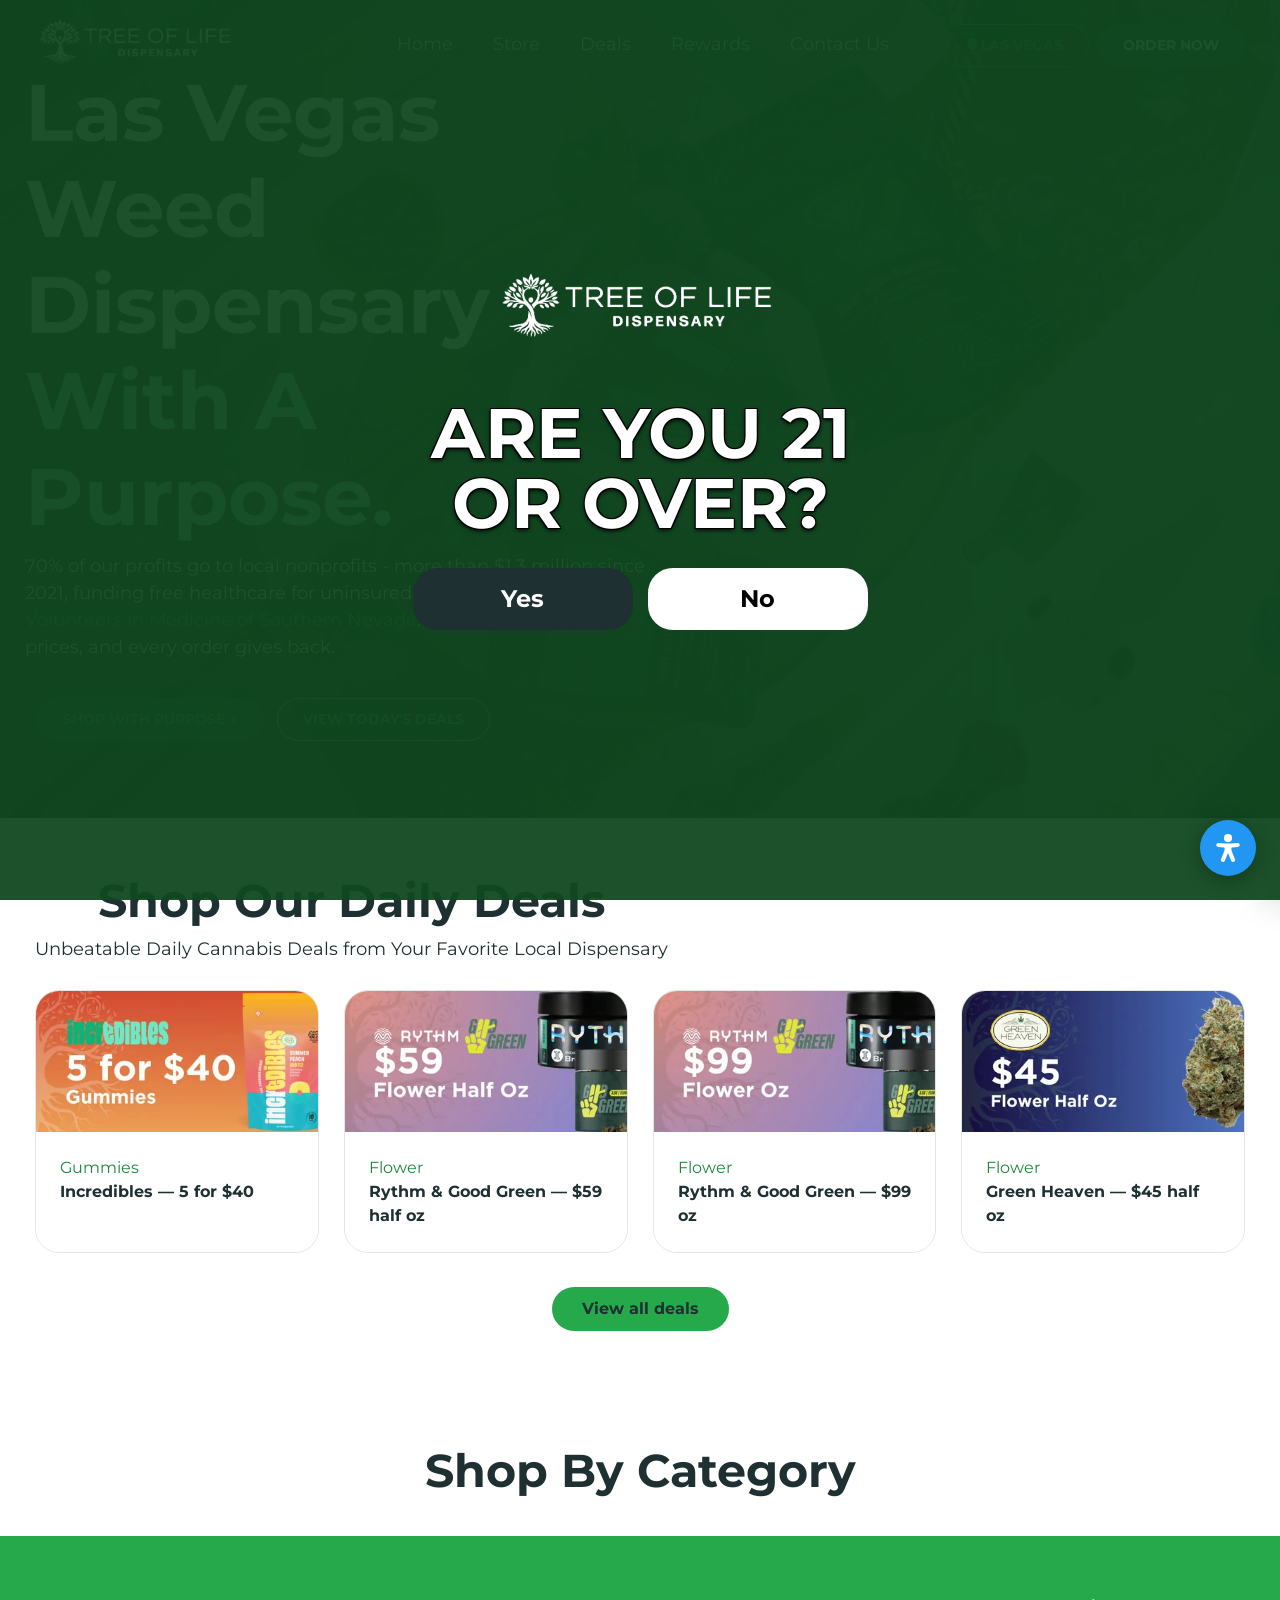
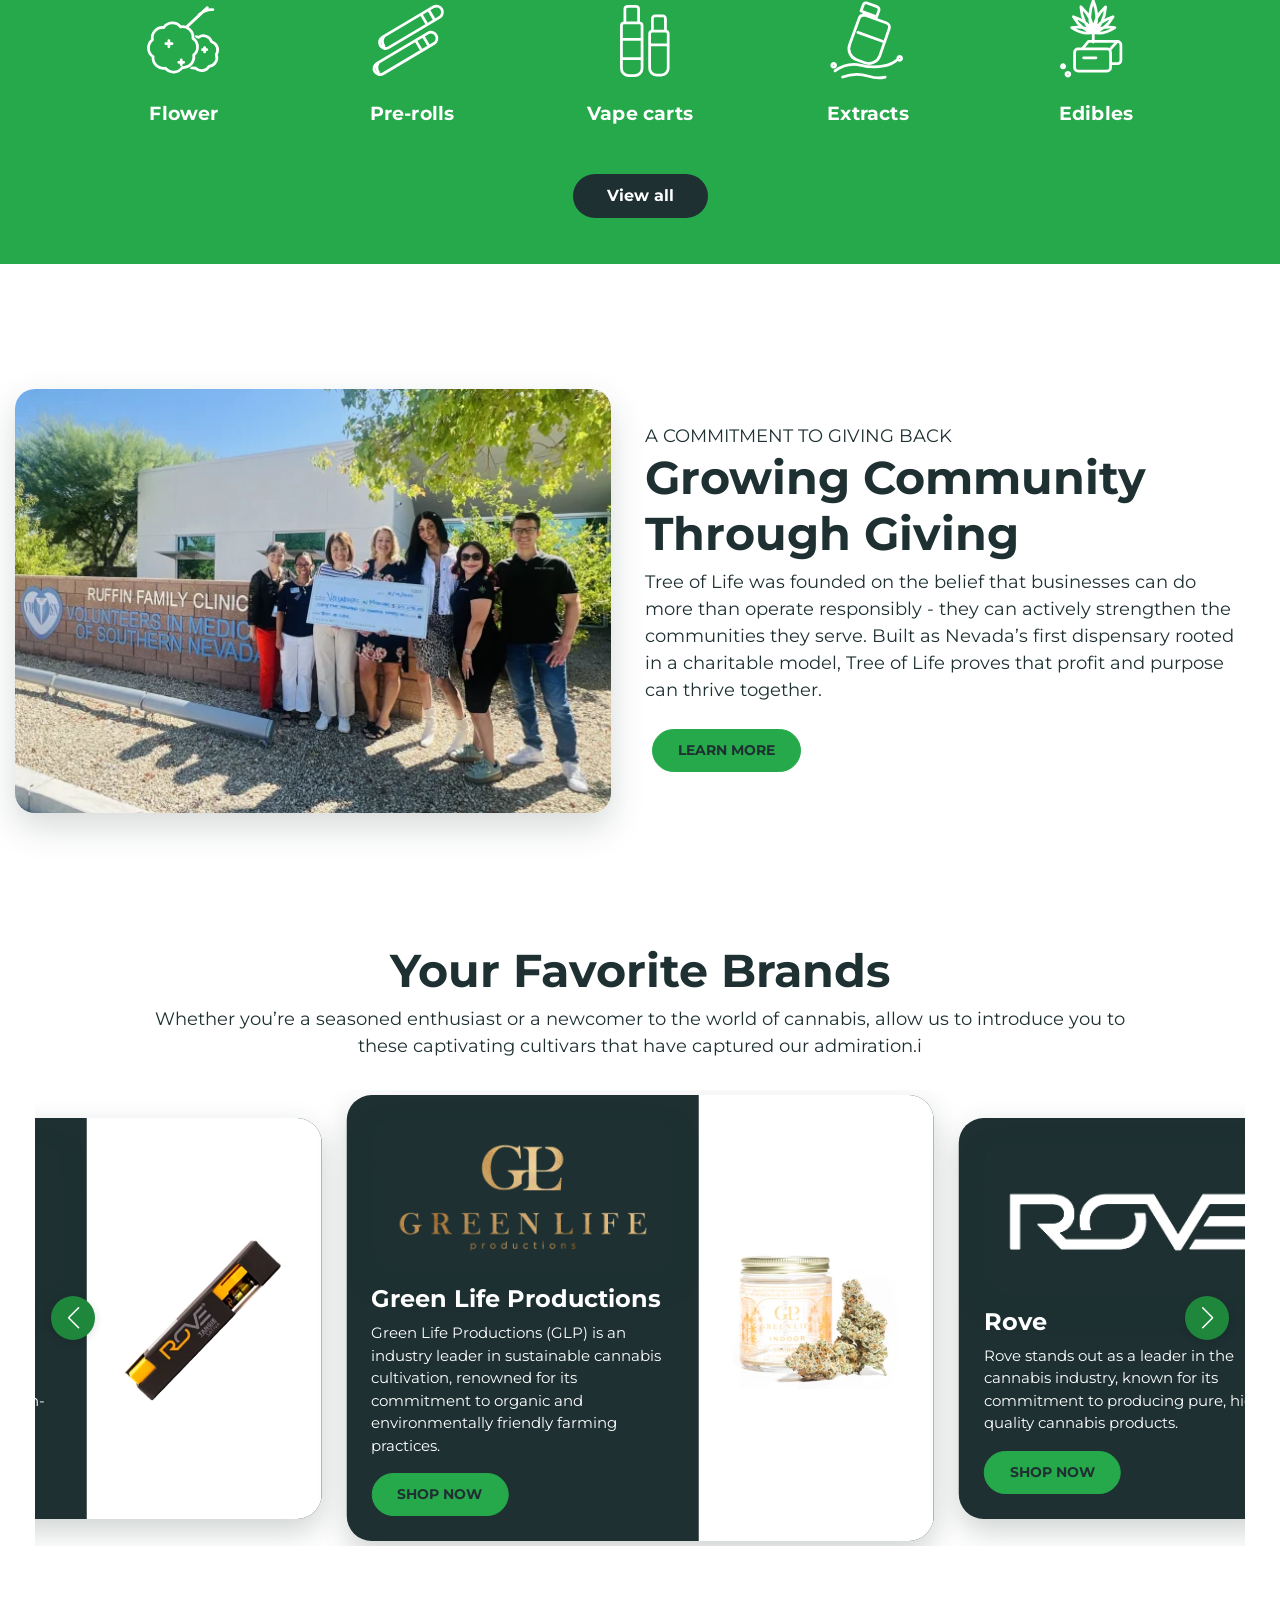
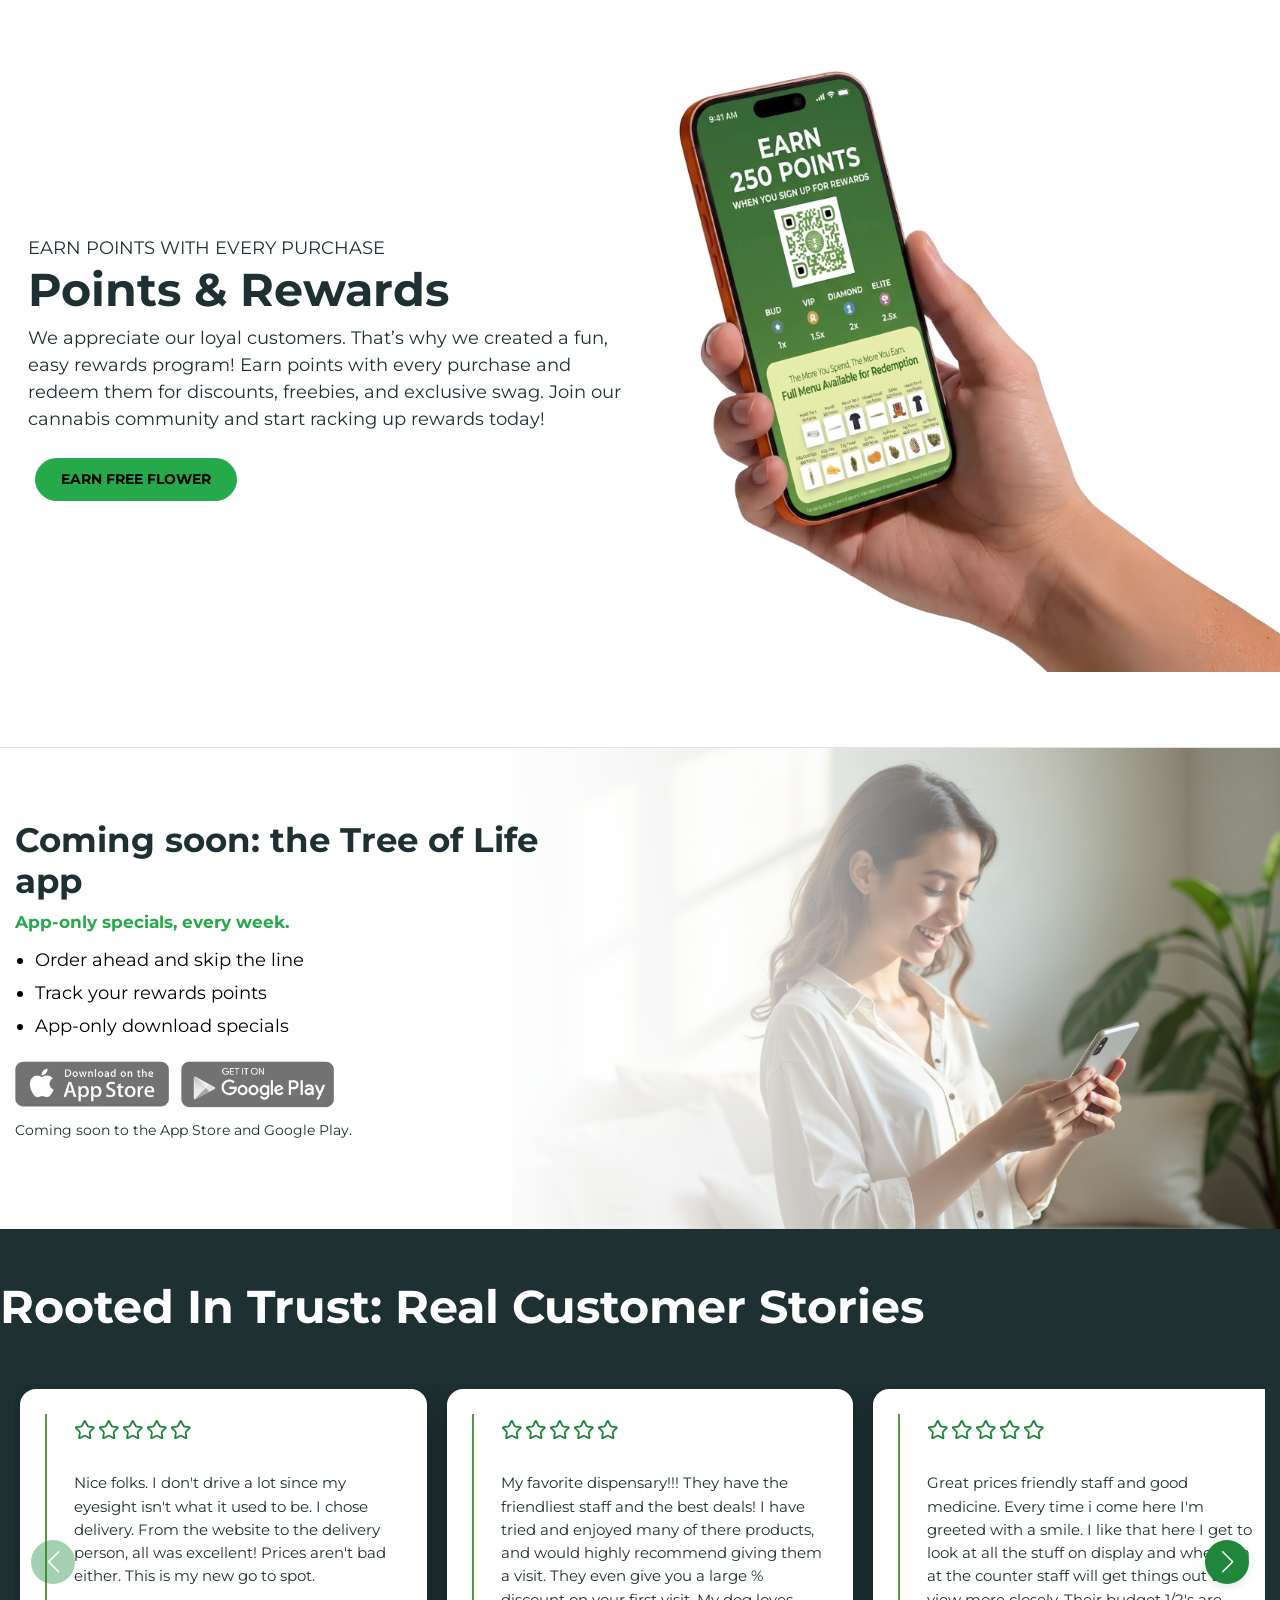
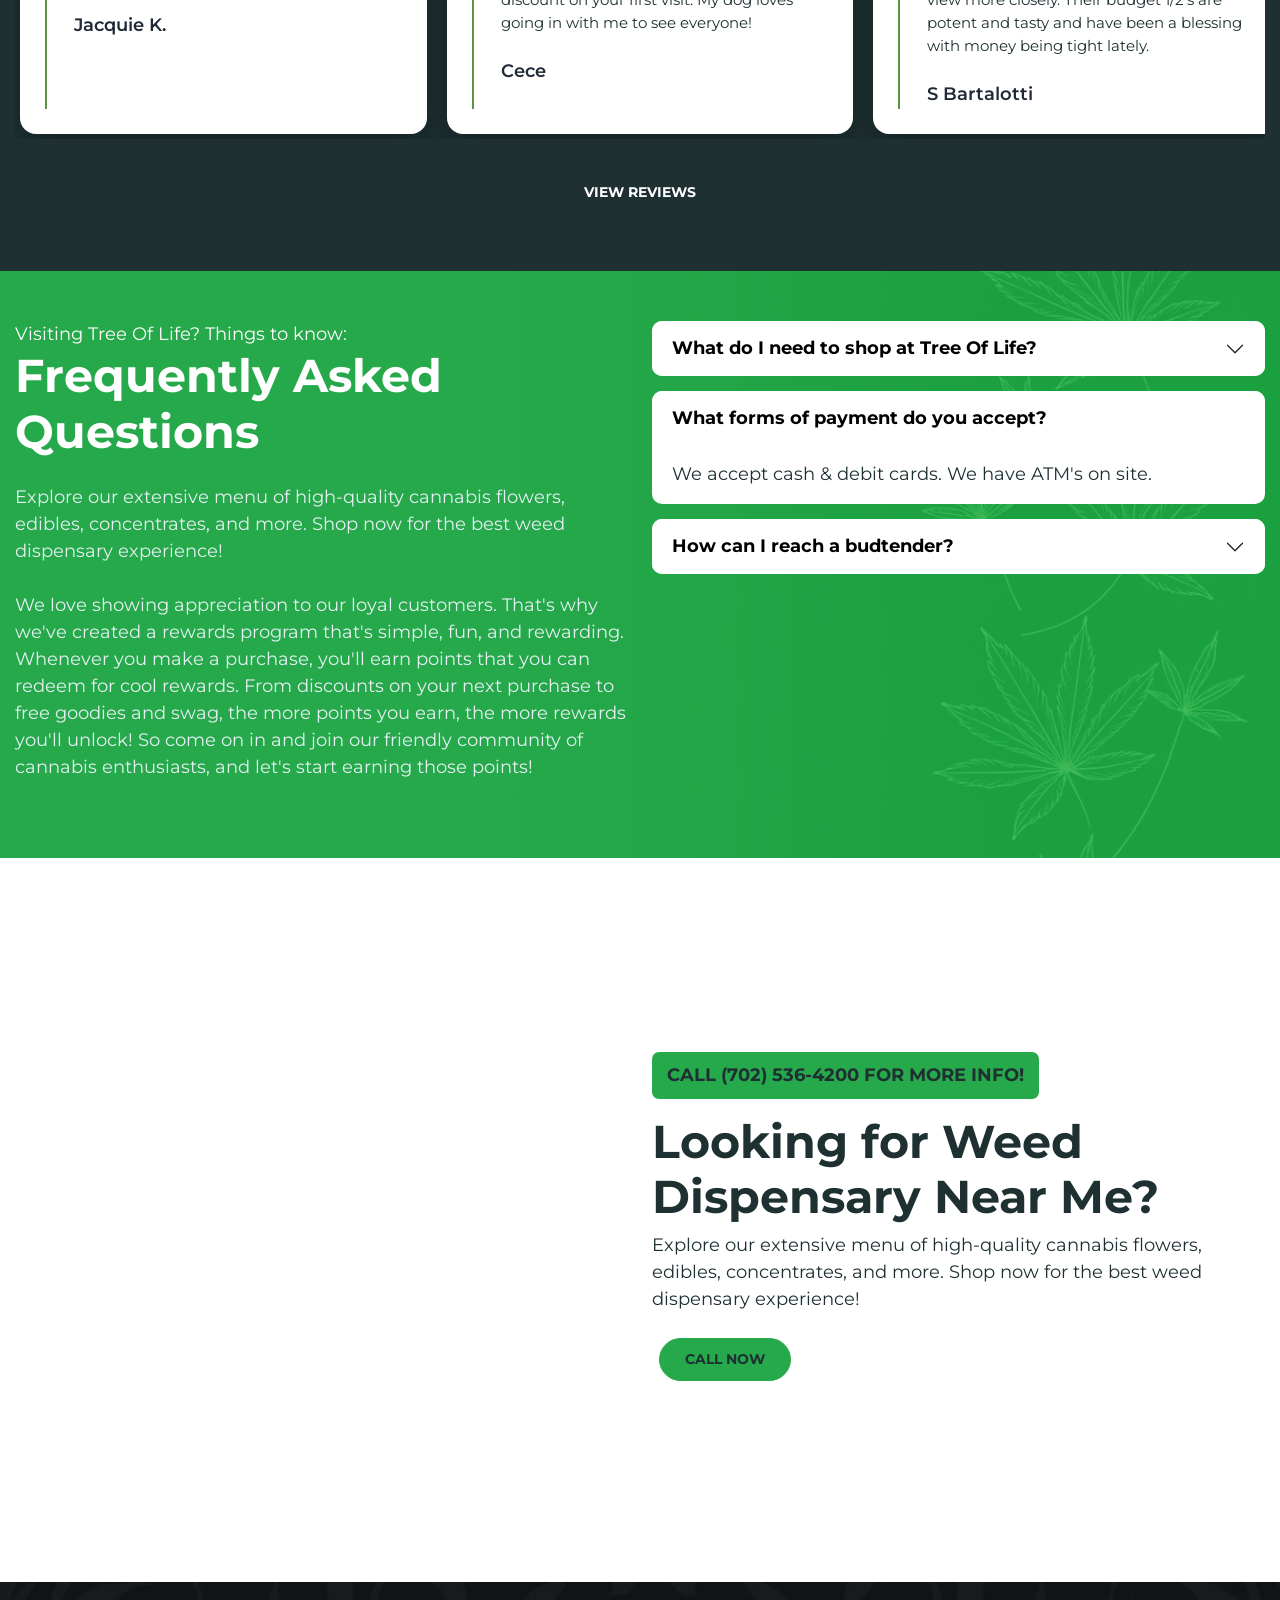
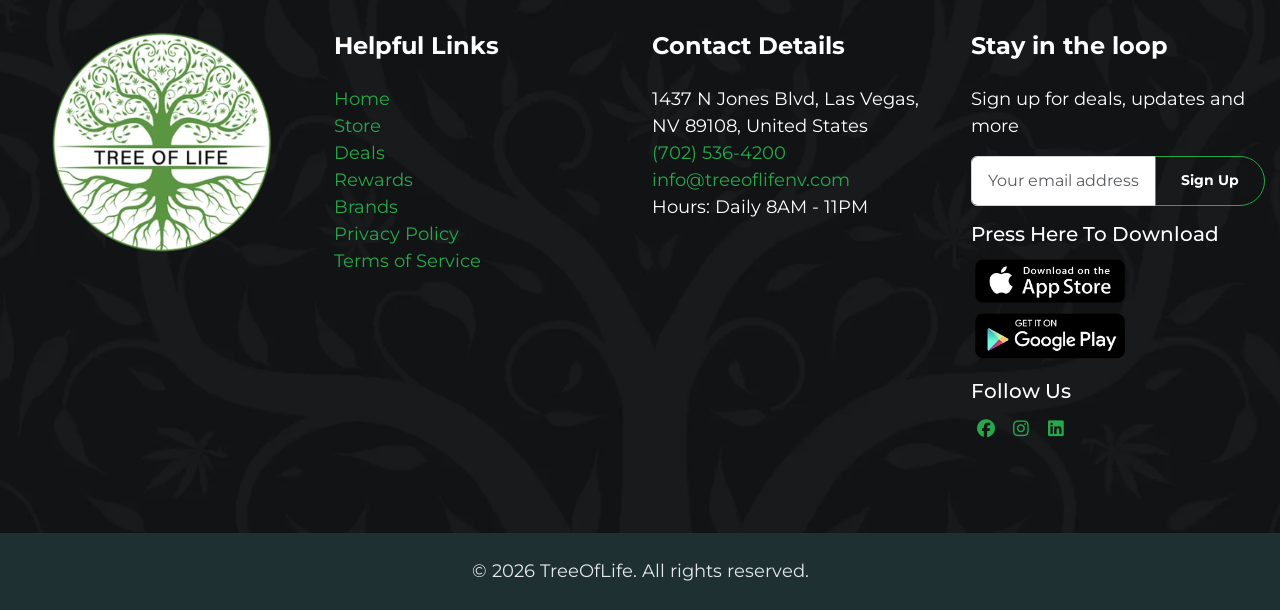
==== commit 9ad1df16: "Use the supplied rewards mockup and bleed it off the right edge Swaps in the pre-composited artwork " ====
--- a/index.html
+++ b/index.html
@@ -8,7 +8,7 @@
 
 <link rel="stylesheet" href="chrome.css">
 <link rel="preload" as="image" href="assets/in-pages/deal-incredibles-gummies.webp" fetchpriority="high"></head> <body class="site-body is-homepage page-type--page page-__home__ page_id-1"> <noscript><iframe data-src="https://www.googletagmanager.com/ns.html?id=GTM-WGZ36LW" data-lazyload="true" loading="lazy" height="0" width="0" style="display:none;visibility:hidden"></iframe></noscript><script>(function(){'use strict';var css=['.site-body .btn-primary,','.site-body a.btn-primary{','  color:#fff !important;','  background-color:#1e3032 !important;','  border-color:#1e3032 !important;','}','.site-body .btn-primary:hover,','.site-body .btn-primary:focus{','  color:#fff !important;','  background-color:#0b3a1f !important;','  border-color:#0b3a1f !important;','}','.site-body .sgFlex-component-card .title[role="heading"],','.site-body .sgFlex-component-card .style_1.inner .info .title{','  color:#0a1a06 !important;','  text-shadow:none !important;','}','.site-body div.h,','.site-body .sgFlex-component-heading .h,','.site-body #iykyh h2.h,','.site-body #idtah h2.h,','.site-body #ioskg .h{','  color:#ffffff !important;','  text-shadow:','    -1px -1px 0 #000,','     1px -1px 0 #000,','    -1px  1px 0 #000,','     1px  1px 0 #000,','     0    2px 4px #000 !important;','}','.site-body .testimonial-item,','.site-body .testimonial-item p,','.site-body .testimonial-item .name{','  color:#1f2937 !important;','}','.site-body .testimonial-item .name{font-weight:600}','.site-body section.copyright,','.site-body .copyright p,','.site-body .copyright a{','  color:#e5e7eb !important;','}'].join('');var style=document.createElement('style');style.setAttribute('data-a11y-fix','1');style.appendChild(document.createTextNode(css));(document.head||document.documentElement).appendChild(style);function patchDOM(){var hp=document.querySelectorAll('input[name="hp"]:not([aria-hidden]), input[name="hpc"]:not([aria-hidden])');for(var i=0;i<hp.length;i++){hp[i].setAttribute('aria-hidden','true');hp[i].setAttribute('aria-label','Leave blank')}var h5s=document.querySelectorAll('h5.footer-widget-title');for(var j=0;j<h5s.length;j++){var oldEl=h5s[j];var newEl=document.createElement('h3');var attrs=oldEl.attributes;for(var k=0;k<attrs.length;k++){newEl.setAttribute(attrs[k].name,attrs[k].value)}newEl.innerHTML=oldEl.innerHTML;oldEl.parentNode.replaceChild(newEl,oldEl)}}function schedule(fn){if('requestIdleCallback'in window){requestIdleCallback(fn,{timeout:1500})}else{setTimeout(fn,0)}}if(document.readyState==='loading'){document.addEventListener('DOMContentLoaded',function(){schedule(patchDOM)},{once:true})}else{schedule(patchDOM)}})();</script> <div class="sg_age-verification " role="dialog" aria-label="Age Verification Popup"> <div class="inner"> <div class="brand sg-mb-4"> <a href="https://lasvegastreeoflifenv.staging.sgen.com/" class="sg-navbar-brand" aria-label="Site logo"><div class="site-img-logo"><img src="[data-uri]" data-src="assets/in-pages/logo_white_transparent.png" data-lazyload="true" loading="lazy" alt="Logo White Transparent" class="img-fluid " width="529" height="139" style="aspect-ratio:529/139;" srcset="assets/in-pages/logo_white_transparent-3.png 100w, assets/in-pages/logo_white_transparent-2.png 300w, assets/in-pages/logo_white_transparent.png 529w" sizes="auto" decoding="async" data-img-fallback="https://lasvegastreeoflifenv.staging.sgen.com/sites/sgen_lasvegastreeoflifenv_staging_sgen_com/uploads/2026/09/logo_white_transparent.png" onerror="this.onerror=null;this.removeAttribute('srcset');var f=this.getAttribute('data-img-fallback');if(f){this.src=f;}"></div></a> </div> <div class="info"> <h2>ARE YOU 21<br>OR OVER?</h2> <div class="actions"> <a href="#yes" data-redirect="" class="btn btn-primary btn--yes">Yes</a> <a href="#no" data-redirect="https://google.com" class="btn btn-light btn--no">No</a> </div> </div> </div></div> <div class="mm-host" id="mm-host" inert=""> <div class="mm-overlay" data-mm-close=""></div> <div class="mm-drawer" id="mm-drawer" role="dialog" aria-label="Mobile navigation"> <section class="mm-panel is-active" data-panel="root"> <header class="mm-head mm-head--root"> <span class="mm-logo"><a href="https://lasvegastreeoflifenv.staging.sgen.com/" class="sg-navbar-brand" aria-label="Site logo"><div class="site-img-logo"><img src="[data-uri]" data-src="assets/in-pages/logo_white_transparent.png" data-lazyload="true" loading="lazy" alt="Logo White Transparent" class="img-fluid " width="529" height="139" style="aspect-ratio:529/139;" srcset="assets/in-pages/logo_white_transparent-3.png 100w, assets/in-pages/logo_white_transparent-2.png 300w, assets/in-pages/logo_white_transparent.png 529w" sizes="auto" decoding="async" data-img-fallback="https://lasvegastreeoflifenv.staging.sgen.com/sites/sgen_lasvegastreeoflifenv_staging_sgen_com/uploads/2026/09/logo_white_transparent.png" onerror="this.onerror=null;this.removeAttribute('srcset');var f=this.getAttribute('data-img-fallback');if(f){this.src=f;}"></div></a></span> <button type="button" class="mm-close" data-mm-close="" aria-label="Close menu"> <svg viewBox="0 0 24 24" aria-hidden="true"><line x1="5" y1="5" x2="19" y2="19"></line><line x1="19" y1="5" x2="5" y2="19"></line></svg> </button> </header> <div class="mm-body"> <div class="mm-cards"> <a class="mm-card mm-card--no-icon" href="https://lasvegastreeoflifenv.staging.sgen.com/" target="_self"><span class="mm-card-body"><span class="mm-card-name">Home</span></span><span class="mm-card-arrow"><i data-lucide="arrow-right" aria-hidden="true"></i></span></a><a class="mm-card mm-card--no-icon" href="https://lasvegastreeoflifenv.staging.sgen.com/store" target="_self"><span class="mm-card-body"><span class="mm-card-name">Store</span></span><span class="mm-card-arrow"><i data-lucide="arrow-right" aria-hidden="true"></i></span></a><a class="mm-card mm-card--no-icon" href="https://menu.lasvegas.treeoflifenv.com/menu/specials" target="_self"><span class="mm-card-body"><span class="mm-card-name">Deals</span></span><span class="mm-card-arrow"><i data-lucide="arrow-right" aria-hidden="true"></i></span></a><a class="mm-card mm-card--no-icon" href="https://lasvegastreeoflifenv.staging.sgen.com/rewards" target="_self"><span class="mm-card-body"><span class="mm-card-name">Rewards</span></span><span class="mm-card-arrow"><i data-lucide="arrow-right" aria-hidden="true"></i></span></a><a class="mm-card mm-card--no-icon" href="https://lasvegastreeoflifenv.staging.sgen.com/contact-us" target="_self"><span class="mm-card-body"><span class="mm-card-name">Contact Us</span></span><span class="mm-card-arrow"><i data-lucide="arrow-right" aria-hidden="true"></i></span></a> </div> <div class="mm-body-spacer" aria-hidden="true"></div> <div class="mm-cta-wrap"><ul class="sg-nav sg-navbar-ctas"><li class="nav-cta-item"><a href="https://treeoflifenv.com/" target="_self" class="btn btn-outline-primary btn-has-icon sg-m-1"><span class="icon"><em class="fa fa-map-marker"></em></span><div class="text"><span>LAS VEGAS</span></div></a></li><li class="nav-cta-item"><a href="/store" target="_self" class="btn btn-primary sg-m-1"><div class="text"><span>ORDER NOW</span></div></a></li></ul></div> </div> </section> </div> </div> <div class="site-wrapper">  <header id="masterhead" class="header-alignment-logo_left sticky-header"> <div class="primary-navbar"> <div class="container"> <nav class="sg-navbar sg-navbar-expand-md sg-navbar-light"> <a href="https://lasvegastreeoflifenv.staging.sgen.com/" class="mobile-navbar-brand sg-navbar-brand" aria-label="Site logo"><div class="site-img-logo"><img src="[data-uri]" data-src="assets/in-pages/logo_white_transparent.png" data-lazyload="true" loading="lazy" alt="Logo White Transparent" class="img-fluid " width="529" height="139" style="aspect-ratio:529/139;" srcset="assets/in-pages/logo_white_transparent-3.png 100w, assets/in-pages/logo_white_transparent-2.png 300w, assets/in-pages/logo_white_transparent.png 529w" sizes="auto" decoding="async" data-img-fallback="https://lasvegastreeoflifenv.staging.sgen.com/sites/sgen_lasvegastreeoflifenv_staging_sgen_com/uploads/2026/09/logo_white_transparent.png" onerror="this.onerror=null;this.removeAttribute('srcset');var f=this.getAttribute('data-img-fallback');if(f){this.src=f;}"></div></a> <button type="button" id="mm-trigger" class="mm-hamburger" aria-label="Open menu" aria-expanded="false"> <span class="bar"></span> <span class="bar"></span> <span class="bar"></span> </button> <div class="sg-navbar-wrapper"> <a href="https://lasvegastreeoflifenv.staging.sgen.com/" class="sg-navbar-brand" aria-label="Site logo"><div class="site-img-logo"><img src="[data-uri]" data-src="assets/in-pages/logo_white_transparent.png" data-lazyload="true" loading="lazy" alt="Logo White Transparent" class="img-fluid " width="529" height="139" style="aspect-ratio:529/139;" srcset="assets/in-pages/logo_white_transparent-3.png 100w, assets/in-pages/logo_white_transparent-2.png 300w, assets/in-pages/logo_white_transparent.png 529w" sizes="auto" decoding="async" data-img-fallback="https://lasvegastreeoflifenv.staging.sgen.com/sites/sgen_lasvegastreeoflifenv_staging_sgen_com/uploads/2026/09/logo_white_transparent.png" onerror="this.onerror=null;this.removeAttribute('srcset');var f=this.getAttribute('data-img-fallback');if(f){this.src=f;}"></div></a><ul class="sg-nav sg-navbar-nav sg-site-navigation"><li class="sg-nav-item active"><a href="https://lasvegastreeoflifenv.staging.sgen.com/" data-link="https://lasvegastreeoflifenv.staging.sgen.com/" class="sg-nav-link" target="_self"><span class="sg-nav-item-text"><span class="sg-nav-item-label">Home</span></span></a></li><li class="sg-nav-item"><a href="https://lasvegastreeoflifenv.staging.sgen.com/store" data-link="https://lasvegastreeoflifenv.staging.sgen.com/store" class="sg-nav-link" target="_self"><span class="sg-nav-item-text"><span class="sg-nav-item-label">Store</span></span></a></li><li class="sg-nav-item"><a href="https://menu.lasvegas.treeoflifenv.com/menu/specials" data-link="https://lasvegastreeoflifenv.staging.sgen.com/deals" class="sg-nav-link" target="_self"><span class="sg-nav-item-text"><span class="sg-nav-item-label">Deals</span></span></a></li><li class="sg-nav-item"><a href="https://lasvegastreeoflifenv.staging.sgen.com/rewards" data-link="https://lasvegastreeoflifenv.staging.sgen.com/rewards" class="sg-nav-link" target="_self"><span class="sg-nav-item-text"><span class="sg-nav-item-label">Rewards</span></span></a></li><li class="sg-nav-item"><a href="https://lasvegastreeoflifenv.staging.sgen.com/contact-us" data-link="https://lasvegastreeoflifenv.staging.sgen.com/contact-us" class="sg-nav-link" target="_self"><span class="sg-nav-item-text"><span class="sg-nav-item-label">Contact Us</span></span></a></li></ul><ul class="sg-nav sg-navbar-ctas"><li class="nav-cta-item"><a href="https://treeoflifenv.com/" target="_self" class="btn btn-outline-primary btn-has-icon sg-m-1"><span class="icon"><em class="fa fa-map-marker"></em></span><div class="text"><span>LAS VEGAS</span></div></a></li><li class="nav-cta-item"><a href="/store" target="_self" class="btn btn-primary sg-m-1"><div class="text"><span>ORDER NOW</span></div></a></li></ul> </div> </nav> </div> </div> </header>  <main class="site-content"><div class="sgbuilder-wrapper" data-type="page"> <section data-component-id="sgc-mru8nas1-2-rxxpb" id="comp_6aa2395b2539d" class="sgb-component sgb-component-section"><div data-component-id="sgc-mru8nas1-3-na3fd" id="comp_6aa2395b253a3" class="sgb-component container"><div data-component-id="sgc-mru8nas1-4-et06p" id="comp_6aa2395b253a5" class="sgb-component row"><div data-component-id="sgc-mru8nas1-5-9ztw4" id="comp_6aa2395b253a7" class="sgb-component col cell"><div data-component-id="sgc-mru8ni0s-6-1o7u3" id="comp_6aa2395b253aa" class="sgb-component sgb-component-code"><div data-component-id="mbfubc1uxmsfa" id="iuf2" data-background-video="{&quot;url&quot;:&quot;sites\/sgen_lasvegastreeoflifenv_staging_sgen_com\/uploads\/2026\/09\/hero-30s.webm&quot;}" class="sgb-component sgb-component-div"><div data-component-id="mbfubkcrr5ur1" id="inoi" class="sgb-component sgb-component-div"><div data-component-id="mbfuc7rlv9v92" id="iuy2" class="sgb-component sgb-component-div"><h1 data-component-id="mbfudxwnke0o3" id="ieoe" class="sgb-component sgb-component-heading">Las Vegas Weed Dispensary<br><span style="margin:0;padding:0;color:rgb(152,211,217);display:block;">With A Purpose.</span></h1><div id="inbmi" data-component-id="mturw0cxhg9in" class="sgb-component sgb-component-text"><p>70% of our profits go to local nonprofits - more than $1.3 million since 2021, funding free healthcare for uninsured neighbors through <a href="http://vmsn.org/">Volunteers in Medicine of Southern Nevada</a>. Great cannabis, great prices, and every order gives back.</p></div><div data-component-id="mbfufbn3v9lrb" id="iabjw" class="sgb-component sgb-component-div ctas"><div data-component-id="mbfufwoccmjpg" id="i38gl" class="sgb-component sgb-component-cta"><a href="/store" class="btn btn-primary" aria-label="Shop with Purpose →">Shop with Purpose →</a></div><div id="i38gl-2" data-component-id="sgc-mttme6eb-1-hd0xn" class="sgb-component sgb-component-cta"><a href="https://menu.lasvegas.treeoflifenv.com/menu/specials" class="btn btn-dark" aria-label="View Today&amp;#039;s Deals">View Today's Deals</a></div></div></div><div data-component-id="mbfuc8wm4x6ca" id="i14u" class="sgb-component sgb-component-div"></div></div></div></div></div></div></div></section><div data-component-id="maovtw8vfdjuj" id="i9szc" class="sgb-component sgb-component-div"><div data-component-id="maow2fzpnb4df" id="izvej" class="sgb-component sgb-component-div"><div class="tol-deals-head-l"><h2 data-component-id="maov2fygwifh1" id="iykyh" class="sgb-component sgb-component-heading">Shop Our Daily Deals</h2><div data-component-id="maox60m9twcie" id="ioskg" class="sgb-component sgb-component-heading">Unbeatable Daily Cannabis Deals from Your Favorite Local Dispensary</div></div><div class="tol-deals-nav"><button type="button" data-tol-nav="prev" aria-label="Previous deals"></button><button type="button" data-tol-nav="next" aria-label="Next deals"></button></div></div><div data-component-id="maovu0jyvb0c1" id="izxi4" class="sgb-component sgb-component-gallery"><div id="gallery-items-izxi4" class="gallery-items layout-carousel sgen--blocks_carousel" style="--items-per-slide:4" data-carousel-options="{&quot;slidesPerView&quot;:4,&quot;navigation&quot;:true,&quot;pagination&quot;:false,&quot;loop&quot;:false,&quot;rewind&quot;:false,&quot;speed&quot;:500,&quot;spaceBetween&quot;:25,&quot;centeredSlides&quot;:false,&quot;watchOverflow&quot;:true,&quot;autoplay&quot;:false,&quot;breakpoints&quot;:{&quot;0&quot;:{&quot;slidesPerView&quot;:1,&quot;spaceBetween&quot;:14,&quot;navigation&quot;:true,&quot;pagination&quot;:false,&quot;loop&quot;:false,&quot;centeredSlides&quot;:false},&quot;576&quot;:{&quot;slidesPerView&quot;:2,&quot;spaceBetween&quot;:16,&quot;navigation&quot;:true,&quot;pagination&quot;:false,&quot;loop&quot;:false,&quot;centeredSlides&quot;:false},&quot;768&quot;:{&quot;slidesPerView&quot;:3,&quot;spaceBetween&quot;:20,&quot;navigation&quot;:true,&quot;pagination&quot;:false,&quot;loop&quot;:false,&quot;centeredSlides&quot;:false},&quot;992&quot;:{&quot;slidesPerView&quot;:3,&quot;spaceBetween&quot;:25,&quot;navigation&quot;:true,&quot;pagination&quot;:false,&quot;loop&quot;:false,&quot;centeredSlides&quot;:false},&quot;1200&quot;:{&quot;slidesPerView&quot;:4,&quot;spaceBetween&quot;:25,&quot;navigation&quot;:true,&quot;pagination&quot;:false,&quot;loop&quot;:false,&quot;centeredSlides&quot;:false}}}"> <div class="gallery-item gallery-item-image"><a href="https://menu.lasvegas.treeoflifenv.com/menu/specials" aria-label="Incredibles: 5 for $40 on gummies" class="tol-deal-link"><div class="thumb"><img src="[data-uri]" data-src="assets/in-pages/deal-incredibles-gummies.webp" data-lazyload="true" loading="lazy" alt="Incredibles: 5 for $40 on gummies" class="img-fluid " width="400" height="240" style="aspect-ratio:400/240;" decoding="async"></div><div class="tol-deal-foot"><span class="tol-deal-cat">Gummies</span><span class="tol-deal-ttl">Incredibles &mdash; 5 for $40</span></div></a></div><div class="gallery-item gallery-item-image"><a href="https://menu.lasvegas.treeoflifenv.com/menu/specials" aria-label="Rythm and Good Green: $59 for a half ounce of flower" class="tol-deal-link"><div class="thumb"><img src="[data-uri]" data-src="assets/in-pages/deal-rythm-goodgreen-half-oz.webp" data-lazyload="true" loading="lazy" alt="Rythm and Good Green: $59 for a half ounce of flower" class="img-fluid " width="400" height="240" style="aspect-ratio:400/240;" decoding="async"></div><div class="tol-deal-foot"><span class="tol-deal-cat">Flower</span><span class="tol-deal-ttl">Rythm &amp; Good Green &mdash; $59 half oz</span></div></a></div><div class="gallery-item gallery-item-image"><a href="https://menu.lasvegas.treeoflifenv.com/menu/specials" aria-label="Rythm and Good Green: $99 for an ounce of flower" class="tol-deal-link"><div class="thumb"><img src="[data-uri]" data-src="assets/in-pages/deal-rythm-goodgreen-oz.webp" data-lazyload="true" loading="lazy" alt="Rythm and Good Green: $99 for an ounce of flower" class="img-fluid " width="400" height="240" style="aspect-ratio:400/240;" decoding="async"></div><div class="tol-deal-foot"><span class="tol-deal-cat">Flower</span><span class="tol-deal-ttl">Rythm &amp; Good Green &mdash; $99 oz</span></div></a></div><div class="gallery-item gallery-item-image"><a href="https://menu.lasvegas.treeoflifenv.com/menu/specials" aria-label="Green Heaven: $45 for a half ounce of flower" class="tol-deal-link"><div class="thumb"><img src="[data-uri]" data-src="assets/in-pages/deal-greenheaven-half-oz.webp" data-lazyload="true" loading="lazy" alt="Green Heaven: $45 for a half ounce of flower" class="img-fluid " width="400" height="240" style="aspect-ratio:400/240;" decoding="async"></div><div class="tol-deal-foot"><span class="tol-deal-cat">Flower</span><span class="tol-deal-ttl">Green Heaven &mdash; $45 half oz</span></div></a></div></div></div>
-<div class="sgb-component sgb-component-cta tol-deals-viewall" data-tol-added="featured-deals-cta"><a href="https://menu.lasvegas.treeoflifenv.com/menu/specials" class="tol-deals-viewall-btn" aria-label="View all deals">View all deals</a></div></div><div data-component-id="maow3emikjx2m" id="imski" class="sgb-component sgb-component-div"><div data-component-id="maow3elld929a" id="i1dkk" class="sgb-component sgb-component-div"><h2 data-component-id="maow3ekwmhq98" id="idtah" class="sgb-component sgb-component-heading">Shop By Category</h2></div><div class="tol-cat-band" data-tol-added="category-icon-band"><div class="tol-cat-row"><a class="tol-cat-item" href="https://menu.lasvegas.treeoflifenv.com/menu/flower" aria-label="Shop flower"><svg class="tol-cat-ico" viewBox="0 0 64 64" fill="none" stroke="currentColor" stroke-width="2" stroke-linecap="round" stroke-linejoin="round" aria-hidden="true" focusable="false"><defs><mask id="tolBud" maskUnits="userSpaceOnUse" x="0" y="0" width="64" height="64"><rect x="0" y="0" width="64" height="64" fill="#fff"/><path d="M39.0 41.5 A7.6 7.6 0 0 1 30.7 50.5 A7.6 7.6 0 0 1 18.5 51.0 A7.6 7.6 0 0 1 9.5 42.7 A7.6 7.6 0 0 1 9.0 30.5 A7.6 7.6 0 0 1 17.3 21.5 A7.6 7.6 0 0 1 29.5 21.0 A7.6 7.6 0 0 1 38.5 29.3 A7.6 7.6 0 0 1 39.0 41.5 Z" fill="#000" stroke="#000" stroke-width="3.4"/></mask></defs><g mask="url(#tolBud)"><path d="M50.2 49.7 A6.2 6.2 0 0 1 40.3 50.9 A6.2 6.2 0 0 1 33.2 43.9 A6.2 6.2 0 0 1 34.2 34.0 A6.2 6.2 0 0 1 42.6 28.6 A6.2 6.2 0 0 1 52.1 31.8 A6.2 6.2 0 0 1 55.4 41.2 A6.2 6.2 0 0 1 50.2 49.7 Z"/></g><path d="M39.0 41.5 A7.6 7.6 0 0 1 30.7 50.5 A7.6 7.6 0 0 1 18.5 51.0 A7.6 7.6 0 0 1 9.5 42.7 A7.6 7.6 0 0 1 9.0 30.5 A7.6 7.6 0 0 1 17.3 21.5 A7.6 7.6 0 0 1 29.5 21.0 A7.6 7.6 0 0 1 38.5 29.3 A7.6 7.6 0 0 1 39.0 41.5 Z"/><path d="M34 21 L49 7 M43 12 q5 -4 10 -3.5 M21 31 v4.5 M18.8 33.2 h4.5 M30 45 v3.6 M28.2 46.8 h3.6 M47 36 v3.2 M45.4 37.6 h3.2"/></svg><span class="tol-cat-label">Flower</span></a><a class="tol-cat-item" href="https://menu.lasvegas.treeoflifenv.com/menu/pre-roll" aria-label="Shop pre-rolls"><svg class="tol-cat-ico" viewBox="0 0 64 64" fill="none" stroke="currentColor" stroke-width="2" stroke-linecap="round" stroke-linejoin="round" aria-hidden="true" focusable="false"><path d="M6.5 47.5 L43.5 25.5 a4.4 4.4 0 0 1 4.5 7.6 L11 55.1 a4.4 4.4 0 0 1 -4.5 -7.6 Z M40 27.6 l4.5 7.6 M34.6 30.8 l4.5 7.6 M7.6 47 q-2.4 3.4 0 7 M10.5 28.5 L47.5 6.5 a4.4 4.4 0 0 1 4.5 7.6 L15 36.1 a4.4 4.4 0 0 1 -4.5 -7.6 Z M44 8.6 l4.5 7.6 M38.6 11.8 l4.5 7.6 M11.6 28 q-2.4 3.4 0 7"/></svg><span class="tol-cat-label">Pre-rolls</span></a><a class="tol-cat-item" href="https://menu.lasvegas.treeoflifenv.com/menu" data-tol-tbd="vape-category-slug-unverified" aria-label="Shop vape carts"><svg class="tol-cat-ico" viewBox="0 0 64 64" fill="none" stroke="currentColor" stroke-width="2" stroke-linecap="round" stroke-linejoin="round" aria-hidden="true" focusable="false"><path d="M20.5 18 h11 a2 2 0 0 1 2 2 v31 a5.5 5.5 0 0 1 -5.5 5.5 h-4 a5.5 5.5 0 0 1 -5.5 -5.5 v-31 a2 2 0 0 1 2 -2 Z M23 6 h6 a2 2 0 0 1 2 2 v10 h-10 v-10 a2 2 0 0 1 2 -2 Z M19.5 30 h13.5 M19.5 44 h13.5 M41 24 h9.5 a2 2 0 0 1 2 2 v25 a5 5 0 0 1 -5 5 h-3.5 a5 5 0 0 1 -5 -5 v-25 a2 2 0 0 1 2 -2 Z M43 13 h5.5 a2 2 0 0 1 2 2 v9 h-9.5 v-9 a2 2 0 0 1 2 -2 Z M39 34 h13.5"/></svg><span class="tol-cat-label">Vape carts</span></a><a class="tol-cat-item" href="https://menu.lasvegas.treeoflifenv.com/menu/extract" aria-label="Shop extracts"><svg class="tol-cat-ico" viewBox="0 0 64 64" fill="none" stroke="currentColor" stroke-width="2" stroke-linecap="round" stroke-linejoin="round" aria-hidden="true" focusable="false"><path d="M28.5 12 L45.5 18.2 a3.2 3.2 0 0 1 1.9 4.1 L40.6 42 a8.5 8.5 0 0 1 -10.9 5.1 l-6 -2.2 a8.5 8.5 0 0 1 -5.1 -10.9 l7 -19.3 a3.2 3.2 0 0 1 3.5 -2.1 Z M31.2 3.6 L38.5 6.3 a2.3 2.3 0 0 1 1.4 3 l-1.6 4.3 -11.4 -4.2 1.6 -4.3 a2.3 2.3 0 0 1 2.7 -1.5 Z M24.6 25 L42.5 31.5 M8 53 q9 -6.5 19 -4 q8.5 2.1 16.5 .4 q5.5 -1.1 9 -3.9 M13.5 57.5 q9.5 -3.6 19 -.6 q6.4 2 12 .6 M7 47.5 a1.4 1.4 0 1 0 .1 0 Z M55 42.5 a1.4 1.4 0 1 0 .1 0 Z"/></svg><span class="tol-cat-label">Extracts</span></a><a class="tol-cat-item" href="https://menu.lasvegas.treeoflifenv.com/menu/edible" aria-label="Shop edibles"><svg class="tol-cat-ico" viewBox="0 0 64 64" fill="none" stroke="currentColor" stroke-width="2" stroke-linecap="round" stroke-linejoin="round" aria-hidden="true" focusable="false"><path d="M30.0 25.0 Q23.7 20.0 14.3 21.5 Q22.2 26.9 30.0 25.0 M30.0 25.0 Q26.0 16.7 15.6 13.6 Q21.0 23.0 30.0 25.0 M30.0 25.0 Q30.0 14.6 21.0 6.4 Q21.8 18.6 30.0 25.0 M30.0 25.0 Q35.1 14.7 30.0 2.0 Q24.9 14.7 30.0 25.0 M30.0 25.0 Q38.2 18.6 39.0 6.4 Q30.0 14.6 30.0 25.0 M30.0 25.0 Q39.0 23.0 44.4 13.6 Q34.0 16.7 30.0 25.0 M30.0 25.0 Q37.8 26.9 45.7 21.5 Q36.3 20.0 30.0 25.0 M30 25 v7 M19 37 h21 a2.6 2.6 0 0 1 2.6 2.6 v11 a2.6 2.6 0 0 1 -2.6 2.6 h-21 a2.6 2.6 0 0 1 -2.6 -2.6 v-11 a2.6 2.6 0 0 1 2.6 -2.6 Z M22 37 L26.5 31.6 h21 a2.6 2.6 0 0 1 2.6 2.6 v11 a2.6 2.6 0 0 1 -2.6 2.6 h-4.5 M42.6 37 L47.5 31.6 M23 43.5 h9 M11.5 54 a1.4 1.4 0 1 0 .1 0 Z M8 48.5 a1.2 1.2 0 1 0 .1 0 Z"/></svg><span class="tol-cat-label">Edibles</span></a></div><div class="tol-cat-cta"><a class="tol-cat-viewall" href="https://menu.lasvegas.treeoflifenv.com/menu" aria-label="View all categories">View all</a></div></div></div><section data-component-id="maoz5akoyn6b2" id="i5qeg" class="sgb-component sgb-component-section"><div data-component-id="maoz5ak1fm3my" id="irxvs" class="sgb-component container"><div data-component-id="maoz5ajdwvfoe" id="iimsa" class="sgb-component row"><div data-component-id="maoz5af8vql8h" id="i1mk6" class="sgb-component cell"><div data-component-id="maoz5aejpao1m" id="ig9v1" class="sgb-component sgb-component-image"><img src="[data-uri]" data-src="assets/in-pages/Screenshot_2025_08_28_at_4_53_07_PM.webp" data-lazyload="true" loading="lazy" alt="Screenshot 2025 08 28 At 4 53 07 PM" class="img-fluid " width="1730" height="1232" style="aspect-ratio:1730/1232;" srcset="assets/in-pages/Screenshot_2025_08_28_at_4_53_07_PM-5.webp 100w, assets/in-pages/Screenshot_2025_08_28_at_4_53_07_PM-4.webp 300w, assets/in-pages/Screenshot_2025_08_28_at_4_53_07_PM-3.webp 600w, assets/in-pages/Screenshot_2025_08_28_at_4_53_07_PM-2.webp 1000w, assets/in-pages/Screenshot_2025_08_28_at_4_53_07_PM.webp 1730w" sizes="auto" decoding="async" data-img-fallback="https://lasvegastreeoflifenv.staging.sgen.com/sites/sgen_lasvegastreeoflifenv_staging_sgen_com/uploads/2025/11/Screenshot_2025_08_28_at_4_53_07_PM.webp" onerror="this.onerror=null;this.removeAttribute('srcset');var f=this.getAttribute('data-img-fallback');if(f){this.src=f;}"></div></div><div data-component-id="maoz5aid21yi2" id="ikeed" class="sgb-component cell"><div data-component-id="maoz5aftc569l" id="ikhg1" class="sgb-component sgb-component-heading">A Commitment To Giving Back</div><h2 data-component-id="maoz5agfm3fpc" id="iup37" class="sgb-component sgb-component-heading">Growing Community Through Giving</h2><div data-component-id="maoz5ah2v1i4b" id="ixysk" class="sgb-component sgb-component-text">Tree of Life was founded on the belief that businesses can do more than operate responsibly - they can actively strengthen the communities they serve. Built as Nevada’s first dispensary rooted in a charitable model, Tree of Life proves that profit and purpose can thrive together.&nbsp;</div><div data-component-id="maoz5ahpl6gwz" id="i653a" class="sgb-component sgb-component-cta"><a href="/charitable-efforts" class="btn btn-secondary" aria-label="Learn More">Learn More</a></div></div></div></div></section><div data-component-id="maoxt1nsb5er5" id="ialb8" class="sgb-component sgb-component-div"><div data-component-id="maoxt1mvb9gl0" id="ifxcr" class="sgb-component sgb-component-div"><h2 data-component-id="maoxt1mlih8pd" id="i94f7" class="sgb-component sgb-component-heading">Your Favorite Brands</h2><div data-component-id="maoxti00up4fc" id="i2jbg" class="sgb-component sgb-component-text">Whether you’re a seasoned enthusiast or a newcomer to the world of cannabis, allow us to introduce you to these captivating cultivars that have captured our admiration.i</div></div><div data-component-id="mbfxl8w9afp5y" id="i4p1l" class="sgb-component sgb-component-gallery"><div id="gallery-items-i4p1l" class="gallery-items layout-carousel sgen--blocks_carousel" style="--items-per-slide:2" data-carousel-options="{&quot;slidesPerView&quot;:2,&quot;navigation&quot;:true,&quot;pagination&quot;:false,&quot;loop&quot;:true,&quot;speed&quot;:500,&quot;spaceBetween&quot;:15,&quot;centeredSlides&quot;:true,&quot;watchOverflow&quot;:false,&quot;autoplay&quot;:{&quot;delay&quot;:5000,&quot;disableOnInteraction&quot;:false,&quot;pauseOnMouseEnter&quot;:false},&quot;breakpoints&quot;:{&quot;0&quot;:{&quot;slidesPerView&quot;:1,&quot;navigation&quot;:true,&quot;pagination&quot;:false,&quot;loop&quot;:true,&quot;speed&quot;:500,&quot;spaceBetween&quot;:15,&quot;centeredSlides&quot;:true,&quot;watchOverflow&quot;:false,&quot;autoplay&quot;:{&quot;delay&quot;:5000,&quot;disableOnInteraction&quot;:false,&quot;pauseOnMouseEnter&quot;:false}},&quot;481&quot;:{&quot;slidesPerView&quot;:1,&quot;navigation&quot;:true,&quot;pagination&quot;:false,&quot;loop&quot;:true,&quot;speed&quot;:500,&quot;spaceBetween&quot;:15,&quot;centeredSlides&quot;:true,&quot;watchOverflow&quot;:false,&quot;autoplay&quot;:{&quot;delay&quot;:5000,&quot;disableOnInteraction&quot;:false,&quot;pauseOnMouseEnter&quot;:false}},&quot;768&quot;:{&quot;slidesPerView&quot;:2,&quot;navigation&quot;:true,&quot;pagination&quot;:false,&quot;loop&quot;:true,&quot;speed&quot;:500,&quot;spaceBetween&quot;:15,&quot;centeredSlides&quot;:true,&quot;watchOverflow&quot;:false,&quot;autoplay&quot;:{&quot;delay&quot;:5000,&quot;disableOnInteraction&quot;:false,&quot;pauseOnMouseEnter&quot;:false}},&quot;1200&quot;:{&quot;slidesPerView&quot;:2,&quot;navigation&quot;:true,&quot;pagination&quot;:false,&quot;loop&quot;:true,&quot;speed&quot;:500,&quot;spaceBetween&quot;:15,&quot;centeredSlides&quot;:true,&quot;watchOverflow&quot;:false,&quot;autoplay&quot;:{&quot;delay&quot;:5000,&quot;disableOnInteraction&quot;:false,&quot;pauseOnMouseEnter&quot;:false}}}}"> <div class="gallery-item gallery-item-custom"><div class="brand-card"> <div class="inner"> <div class="thumb"> <img src="[data-uri]" data-src="https://lasvegas.treeoflife.seogstage.com/sites/sg_lasvegas_treeof8955/uploads/2025/05/GLP_FullLogo_Gold_1.webp" data-lazyload="true" loading="lazy" alt="" srcset="assets/in-pages/GLP_FullLogo_Gold_1-3.webp 100w, assets/in-pages/GLP_FullLogo_Gold_1-2.webp 300w, assets/in-pages/GLP_FullLogo_Gold_1.webp 339w" sizes="auto" decoding="async" width="339" height="150"> </div> <div class="info"> <div class="h4 fw-bold">Green Life Productions</div> <p>Green Life Productions (GLP) is an industry leader in sustainable cannabis cultivation, renowned for its commitment to organic and environmentally friendly farming practices.</p> </div> <div class="ctas"> <a href="https://menu.lasvegas.treeoflifenv.com/menu?filters%5Bbrand%5D%5B%5D=Green%20Life%20Productions" class="btn btn-secondary">SHOP NOW</a> </div> </div> <div class="cover"> <img src="[data-uri]" data-src="https://lasvegas.treeoflife.seogstage.com/sites/sg_lasvegas_treeof8955/uploads/2025/06/g_life_img1_1.webp" data-lazyload="true" loading="lazy" alt="" srcset="assets/in-pages/g_life_img1_1-3.webp 100w, assets/in-pages/g_life_img1_1-2.webp 300w, assets/in-pages/g_life_img1_1.webp 325w" sizes="auto" decoding="async" width="325" height="276"> </div></div></div><div class="gallery-item gallery-item-custom"><div class="brand-card"> <div class="inner"> <div class="thumb"> <img src="[data-uri]" data-src="https://lasvegas.treeoflife.seogstage.com/sites/sg_lasvegas_treeof8955/uploads/2025/05/rove_logo_1.webp" data-lazyload="true" loading="lazy" alt="" srcset="assets/in-pages/rove_logo_1-2.webp 100w, assets/in-pages/rove_logo_1.webp 284w" sizes="auto" decoding="async" width="284" height="95"> </div> <div class="info"> <div class="h4 fw-bold">Rove</div> <p>Rove stands out as a leader in the cannabis industry, known for its commitment to producing pure, high-quality cannabis products.</p> </div> <div class="ctas"> <a href="https://menu.lasvegas.treeoflifenv.com/menu?filters%5Bbrand%5D%5B%5D=ROVE" class="btn btn-secondary">SHOP NOW</a> </div> </div> <div class="cover"> <img src="[data-uri]" data-src="https://lasvegas.treeoflife.seogstage.com/sites/sg_lasvegas_treeof8955/uploads/2025/06/rove_img1_1.webp" data-lazyload="true" loading="lazy" alt="" srcset="assets/in-pages/rove_img1_1-3.webp 98w, assets/in-pages/rove_img1_1.webp 293w, assets/in-pages/rove_img1_1-2.webp 303w" sizes="auto" decoding="async" width="303" height="310"> </div></div></div><div class="gallery-item gallery-item-custom"><div class="brand-card"> <div class="inner"> <div class="thumb"> <img src="[data-uri]" data-src="https://lasvegas.treeoflife.seogstage.com/sites/sg_lasvegas_treeof8955/uploads/2025/05/matrix_nv_logo_1.webp" data-lazyload="true" loading="lazy" alt="" srcset="assets/in-pages/matrix_nv_logo_1-2.webp 91w, assets/in-pages/matrix_nv_logo_1.webp 143w" sizes="auto" decoding="async" width="143" height="157"> </div> <div class="info"> <div class="h4 fw-bold">Matrix</div> <p>Matrix is a distinguished brand in the cannabis industry, known for its commitment to producing high-quality, consistent, and innovative cannabis products.</p> </div> <div class="ctas"> <a href="https://menu.lasvegas.treeoflifenv.com/menu?filters%5Bbrand%5D%5B%5D=Matrix" class="btn btn-secondary">SHOP NOW</a> </div> </div> <div class="cover"> <img src="[data-uri]" data-src="https://lasvegas.treeoflife.seogstage.com/sites/sg_lasvegas_treeof8955/uploads/2025/06/matrix_img1_1.webp" data-lazyload="true" loading="lazy" alt="" srcset="assets/in-pages/matrix_img1_1-3.webp 100w, assets/in-pages/matrix_img1_1-2.webp 300w, assets/in-pages/matrix_img1_1.webp 344w" sizes="auto" decoding="async" width="344" height="217"> </div></div></div></div></div></div><section data-component-id="maov2b1g68y7h" id="ir16v" class="sgb-component sgb-component-section"><div id="ip9e6" data-component-id="mblhdb0bak2lr" class="sgb-component container"><div data-component-id="maov3x64jx9ro" id="ikswq" class="sgb-component row"><div id="i68ek" data-component-id="maoyig4rmkp7f" class="sgb-component cell"><div data-component-id="maoyiyxs58wsp" id="ica01" class="sgb-component sgb-component-heading">Earn points with every purchase</div><h2 data-component-id="maoyip5v8zq8a" id="isuey" class="sgb-component sgb-component-heading">Points &amp; Rewards</h2><div data-component-id="maoyjr9ttlfvy" id="ir82i" class="sgb-component sgb-component-text">We appreciate our loyal customers. That’s why we created a fun, easy rewards program! Earn points with every purchase and redeem them for discounts, freebies, and exclusive swag. Join our cannabis community and start racking up rewards today!</div><div data-component-id="maoyk0hryfn9u" id="iv4lj" class="sgb-component sgb-component-cta"><a href="/rewards" class="btn btn-secondary" aria-label="EARN FREE FLOWER">EARN FREE FLOWER</a></div></div><div data-component-id="maoyigyv0fyb6" id="i7sp5" class="sgb-component cell"><div data-component-id="maoyknqd8gxrd" id="ilkzg" class="sgb-component sgb-component-image"><img src="[data-uri]" data-src="assets/in-pages/rewards_app_phone_mockup.webp" data-lazyload="true" loading="lazy" alt="A phone held in one hand showing the Tree of Life rewards offer: earn 250 points when you sign up, with a sign-up QR code and the Bud, VIP, Diamond and Elite points tiers" class="img-fluid " width="1200" height="1334" style="aspect-ratio:1200/1334;" decoding="async"></div></div></div></div></section>
+<div class="sgb-component sgb-component-cta tol-deals-viewall" data-tol-added="featured-deals-cta"><a href="https://menu.lasvegas.treeoflifenv.com/menu/specials" class="tol-deals-viewall-btn" aria-label="View all deals">View all deals</a></div></div><div data-component-id="maow3emikjx2m" id="imski" class="sgb-component sgb-component-div"><div data-component-id="maow3elld929a" id="i1dkk" class="sgb-component sgb-component-div"><h2 data-component-id="maow3ekwmhq98" id="idtah" class="sgb-component sgb-component-heading">Shop By Category</h2></div><div class="tol-cat-band" data-tol-added="category-icon-band"><div class="tol-cat-row"><a class="tol-cat-item" href="https://menu.lasvegas.treeoflifenv.com/menu/flower" aria-label="Shop flower"><svg class="tol-cat-ico" viewBox="0 0 64 64" fill="none" stroke="currentColor" stroke-width="2" stroke-linecap="round" stroke-linejoin="round" aria-hidden="true" focusable="false"><defs><mask id="tolBud" maskUnits="userSpaceOnUse" x="0" y="0" width="64" height="64"><rect x="0" y="0" width="64" height="64" fill="#fff"/><path d="M39.0 41.5 A7.6 7.6 0 0 1 30.7 50.5 A7.6 7.6 0 0 1 18.5 51.0 A7.6 7.6 0 0 1 9.5 42.7 A7.6 7.6 0 0 1 9.0 30.5 A7.6 7.6 0 0 1 17.3 21.5 A7.6 7.6 0 0 1 29.5 21.0 A7.6 7.6 0 0 1 38.5 29.3 A7.6 7.6 0 0 1 39.0 41.5 Z" fill="#000" stroke="#000" stroke-width="3.4"/></mask></defs><g mask="url(#tolBud)"><path d="M50.2 49.7 A6.2 6.2 0 0 1 40.3 50.9 A6.2 6.2 0 0 1 33.2 43.9 A6.2 6.2 0 0 1 34.2 34.0 A6.2 6.2 0 0 1 42.6 28.6 A6.2 6.2 0 0 1 52.1 31.8 A6.2 6.2 0 0 1 55.4 41.2 A6.2 6.2 0 0 1 50.2 49.7 Z"/></g><path d="M39.0 41.5 A7.6 7.6 0 0 1 30.7 50.5 A7.6 7.6 0 0 1 18.5 51.0 A7.6 7.6 0 0 1 9.5 42.7 A7.6 7.6 0 0 1 9.0 30.5 A7.6 7.6 0 0 1 17.3 21.5 A7.6 7.6 0 0 1 29.5 21.0 A7.6 7.6 0 0 1 38.5 29.3 A7.6 7.6 0 0 1 39.0 41.5 Z"/><path d="M34 21 L49 7 M43 12 q5 -4 10 -3.5 M21 31 v4.5 M18.8 33.2 h4.5 M30 45 v3.6 M28.2 46.8 h3.6 M47 36 v3.2 M45.4 37.6 h3.2"/></svg><span class="tol-cat-label">Flower</span></a><a class="tol-cat-item" href="https://menu.lasvegas.treeoflifenv.com/menu/pre-roll" aria-label="Shop pre-rolls"><svg class="tol-cat-ico" viewBox="0 0 64 64" fill="none" stroke="currentColor" stroke-width="2" stroke-linecap="round" stroke-linejoin="round" aria-hidden="true" focusable="false"><path d="M6.5 47.5 L43.5 25.5 a4.4 4.4 0 0 1 4.5 7.6 L11 55.1 a4.4 4.4 0 0 1 -4.5 -7.6 Z M40 27.6 l4.5 7.6 M34.6 30.8 l4.5 7.6 M7.6 47 q-2.4 3.4 0 7 M10.5 28.5 L47.5 6.5 a4.4 4.4 0 0 1 4.5 7.6 L15 36.1 a4.4 4.4 0 0 1 -4.5 -7.6 Z M44 8.6 l4.5 7.6 M38.6 11.8 l4.5 7.6 M11.6 28 q-2.4 3.4 0 7"/></svg><span class="tol-cat-label">Pre-rolls</span></a><a class="tol-cat-item" href="https://menu.lasvegas.treeoflifenv.com/menu" data-tol-tbd="vape-category-slug-unverified" aria-label="Shop vape carts"><svg class="tol-cat-ico" viewBox="0 0 64 64" fill="none" stroke="currentColor" stroke-width="2" stroke-linecap="round" stroke-linejoin="round" aria-hidden="true" focusable="false"><path d="M20.5 18 h11 a2 2 0 0 1 2 2 v31 a5.5 5.5 0 0 1 -5.5 5.5 h-4 a5.5 5.5 0 0 1 -5.5 -5.5 v-31 a2 2 0 0 1 2 -2 Z M23 6 h6 a2 2 0 0 1 2 2 v10 h-10 v-10 a2 2 0 0 1 2 -2 Z M19.5 30 h13.5 M19.5 44 h13.5 M41 24 h9.5 a2 2 0 0 1 2 2 v25 a5 5 0 0 1 -5 5 h-3.5 a5 5 0 0 1 -5 -5 v-25 a2 2 0 0 1 2 -2 Z M43 13 h5.5 a2 2 0 0 1 2 2 v9 h-9.5 v-9 a2 2 0 0 1 2 -2 Z M39 34 h13.5"/></svg><span class="tol-cat-label">Vape carts</span></a><a class="tol-cat-item" href="https://menu.lasvegas.treeoflifenv.com/menu/extract" aria-label="Shop extracts"><svg class="tol-cat-ico" viewBox="0 0 64 64" fill="none" stroke="currentColor" stroke-width="2" stroke-linecap="round" stroke-linejoin="round" aria-hidden="true" focusable="false"><path d="M28.5 12 L45.5 18.2 a3.2 3.2 0 0 1 1.9 4.1 L40.6 42 a8.5 8.5 0 0 1 -10.9 5.1 l-6 -2.2 a8.5 8.5 0 0 1 -5.1 -10.9 l7 -19.3 a3.2 3.2 0 0 1 3.5 -2.1 Z M31.2 3.6 L38.5 6.3 a2.3 2.3 0 0 1 1.4 3 l-1.6 4.3 -11.4 -4.2 1.6 -4.3 a2.3 2.3 0 0 1 2.7 -1.5 Z M24.6 25 L42.5 31.5 M8 53 q9 -6.5 19 -4 q8.5 2.1 16.5 .4 q5.5 -1.1 9 -3.9 M13.5 57.5 q9.5 -3.6 19 -.6 q6.4 2 12 .6 M7 47.5 a1.4 1.4 0 1 0 .1 0 Z M55 42.5 a1.4 1.4 0 1 0 .1 0 Z"/></svg><span class="tol-cat-label">Extracts</span></a><a class="tol-cat-item" href="https://menu.lasvegas.treeoflifenv.com/menu/edible" aria-label="Shop edibles"><svg class="tol-cat-ico" viewBox="0 0 64 64" fill="none" stroke="currentColor" stroke-width="2" stroke-linecap="round" stroke-linejoin="round" aria-hidden="true" focusable="false"><path d="M30.0 25.0 Q23.7 20.0 14.3 21.5 Q22.2 26.9 30.0 25.0 M30.0 25.0 Q26.0 16.7 15.6 13.6 Q21.0 23.0 30.0 25.0 M30.0 25.0 Q30.0 14.6 21.0 6.4 Q21.8 18.6 30.0 25.0 M30.0 25.0 Q35.1 14.7 30.0 2.0 Q24.9 14.7 30.0 25.0 M30.0 25.0 Q38.2 18.6 39.0 6.4 Q30.0 14.6 30.0 25.0 M30.0 25.0 Q39.0 23.0 44.4 13.6 Q34.0 16.7 30.0 25.0 M30.0 25.0 Q37.8 26.9 45.7 21.5 Q36.3 20.0 30.0 25.0 M30 25 v7 M19 37 h21 a2.6 2.6 0 0 1 2.6 2.6 v11 a2.6 2.6 0 0 1 -2.6 2.6 h-21 a2.6 2.6 0 0 1 -2.6 -2.6 v-11 a2.6 2.6 0 0 1 2.6 -2.6 Z M22 37 L26.5 31.6 h21 a2.6 2.6 0 0 1 2.6 2.6 v11 a2.6 2.6 0 0 1 -2.6 2.6 h-4.5 M42.6 37 L47.5 31.6 M23 43.5 h9 M11.5 54 a1.4 1.4 0 1 0 .1 0 Z M8 48.5 a1.2 1.2 0 1 0 .1 0 Z"/></svg><span class="tol-cat-label">Edibles</span></a></div><div class="tol-cat-cta"><a class="tol-cat-viewall" href="https://menu.lasvegas.treeoflifenv.com/menu" aria-label="View all categories">View all</a></div></div></div><section data-component-id="maoz5akoyn6b2" id="i5qeg" class="sgb-component sgb-component-section"><div data-component-id="maoz5ak1fm3my" id="irxvs" class="sgb-component container"><div data-component-id="maoz5ajdwvfoe" id="iimsa" class="sgb-component row"><div data-component-id="maoz5af8vql8h" id="i1mk6" class="sgb-component cell"><div data-component-id="maoz5aejpao1m" id="ig9v1" class="sgb-component sgb-component-image"><img src="[data-uri]" data-src="assets/in-pages/Screenshot_2025_08_28_at_4_53_07_PM.webp" data-lazyload="true" loading="lazy" alt="Screenshot 2025 08 28 At 4 53 07 PM" class="img-fluid " width="1730" height="1232" style="aspect-ratio:1730/1232;" srcset="assets/in-pages/Screenshot_2025_08_28_at_4_53_07_PM-5.webp 100w, assets/in-pages/Screenshot_2025_08_28_at_4_53_07_PM-4.webp 300w, assets/in-pages/Screenshot_2025_08_28_at_4_53_07_PM-3.webp 600w, assets/in-pages/Screenshot_2025_08_28_at_4_53_07_PM-2.webp 1000w, assets/in-pages/Screenshot_2025_08_28_at_4_53_07_PM.webp 1730w" sizes="auto" decoding="async" data-img-fallback="https://lasvegastreeoflifenv.staging.sgen.com/sites/sgen_lasvegastreeoflifenv_staging_sgen_com/uploads/2025/11/Screenshot_2025_08_28_at_4_53_07_PM.webp" onerror="this.onerror=null;this.removeAttribute('srcset');var f=this.getAttribute('data-img-fallback');if(f){this.src=f;}"></div></div><div data-component-id="maoz5aid21yi2" id="ikeed" class="sgb-component cell"><div data-component-id="maoz5aftc569l" id="ikhg1" class="sgb-component sgb-component-heading">A Commitment To Giving Back</div><h2 data-component-id="maoz5agfm3fpc" id="iup37" class="sgb-component sgb-component-heading">Growing Community Through Giving</h2><div data-component-id="maoz5ah2v1i4b" id="ixysk" class="sgb-component sgb-component-text">Tree of Life was founded on the belief that businesses can do more than operate responsibly - they can actively strengthen the communities they serve. Built as Nevada’s first dispensary rooted in a charitable model, Tree of Life proves that profit and purpose can thrive together.&nbsp;</div><div data-component-id="maoz5ahpl6gwz" id="i653a" class="sgb-component sgb-component-cta"><a href="/charitable-efforts" class="btn btn-secondary" aria-label="Learn More">Learn More</a></div></div></div></div></section><div data-component-id="maoxt1nsb5er5" id="ialb8" class="sgb-component sgb-component-div"><div data-component-id="maoxt1mvb9gl0" id="ifxcr" class="sgb-component sgb-component-div"><h2 data-component-id="maoxt1mlih8pd" id="i94f7" class="sgb-component sgb-component-heading">Your Favorite Brands</h2><div data-component-id="maoxti00up4fc" id="i2jbg" class="sgb-component sgb-component-text">Whether you’re a seasoned enthusiast or a newcomer to the world of cannabis, allow us to introduce you to these captivating cultivars that have captured our admiration.i</div></div><div data-component-id="mbfxl8w9afp5y" id="i4p1l" class="sgb-component sgb-component-gallery"><div id="gallery-items-i4p1l" class="gallery-items layout-carousel sgen--blocks_carousel" style="--items-per-slide:2" data-carousel-options="{&quot;slidesPerView&quot;:2,&quot;navigation&quot;:true,&quot;pagination&quot;:false,&quot;loop&quot;:true,&quot;speed&quot;:500,&quot;spaceBetween&quot;:15,&quot;centeredSlides&quot;:true,&quot;watchOverflow&quot;:false,&quot;autoplay&quot;:{&quot;delay&quot;:5000,&quot;disableOnInteraction&quot;:false,&quot;pauseOnMouseEnter&quot;:false},&quot;breakpoints&quot;:{&quot;0&quot;:{&quot;slidesPerView&quot;:1,&quot;navigation&quot;:true,&quot;pagination&quot;:false,&quot;loop&quot;:true,&quot;speed&quot;:500,&quot;spaceBetween&quot;:15,&quot;centeredSlides&quot;:true,&quot;watchOverflow&quot;:false,&quot;autoplay&quot;:{&quot;delay&quot;:5000,&quot;disableOnInteraction&quot;:false,&quot;pauseOnMouseEnter&quot;:false}},&quot;481&quot;:{&quot;slidesPerView&quot;:1,&quot;navigation&quot;:true,&quot;pagination&quot;:false,&quot;loop&quot;:true,&quot;speed&quot;:500,&quot;spaceBetween&quot;:15,&quot;centeredSlides&quot;:true,&quot;watchOverflow&quot;:false,&quot;autoplay&quot;:{&quot;delay&quot;:5000,&quot;disableOnInteraction&quot;:false,&quot;pauseOnMouseEnter&quot;:false}},&quot;768&quot;:{&quot;slidesPerView&quot;:2,&quot;navigation&quot;:true,&quot;pagination&quot;:false,&quot;loop&quot;:true,&quot;speed&quot;:500,&quot;spaceBetween&quot;:15,&quot;centeredSlides&quot;:true,&quot;watchOverflow&quot;:false,&quot;autoplay&quot;:{&quot;delay&quot;:5000,&quot;disableOnInteraction&quot;:false,&quot;pauseOnMouseEnter&quot;:false}},&quot;1200&quot;:{&quot;slidesPerView&quot;:2,&quot;navigation&quot;:true,&quot;pagination&quot;:false,&quot;loop&quot;:true,&quot;speed&quot;:500,&quot;spaceBetween&quot;:15,&quot;centeredSlides&quot;:true,&quot;watchOverflow&quot;:false,&quot;autoplay&quot;:{&quot;delay&quot;:5000,&quot;disableOnInteraction&quot;:false,&quot;pauseOnMouseEnter&quot;:false}}}}"> <div class="gallery-item gallery-item-custom"><div class="brand-card"> <div class="inner"> <div class="thumb"> <img src="[data-uri]" data-src="https://lasvegas.treeoflife.seogstage.com/sites/sg_lasvegas_treeof8955/uploads/2025/05/GLP_FullLogo_Gold_1.webp" data-lazyload="true" loading="lazy" alt="" srcset="assets/in-pages/GLP_FullLogo_Gold_1-3.webp 100w, assets/in-pages/GLP_FullLogo_Gold_1-2.webp 300w, assets/in-pages/GLP_FullLogo_Gold_1.webp 339w" sizes="auto" decoding="async" width="339" height="150"> </div> <div class="info"> <div class="h4 fw-bold">Green Life Productions</div> <p>Green Life Productions (GLP) is an industry leader in sustainable cannabis cultivation, renowned for its commitment to organic and environmentally friendly farming practices.</p> </div> <div class="ctas"> <a href="https://menu.lasvegas.treeoflifenv.com/menu?filters%5Bbrand%5D%5B%5D=Green%20Life%20Productions" class="btn btn-secondary">SHOP NOW</a> </div> </div> <div class="cover"> <img src="[data-uri]" data-src="https://lasvegas.treeoflife.seogstage.com/sites/sg_lasvegas_treeof8955/uploads/2025/06/g_life_img1_1.webp" data-lazyload="true" loading="lazy" alt="" srcset="assets/in-pages/g_life_img1_1-3.webp 100w, assets/in-pages/g_life_img1_1-2.webp 300w, assets/in-pages/g_life_img1_1.webp 325w" sizes="auto" decoding="async" width="325" height="276"> </div></div></div><div class="gallery-item gallery-item-custom"><div class="brand-card"> <div class="inner"> <div class="thumb"> <img src="[data-uri]" data-src="https://lasvegas.treeoflife.seogstage.com/sites/sg_lasvegas_treeof8955/uploads/2025/05/rove_logo_1.webp" data-lazyload="true" loading="lazy" alt="" srcset="assets/in-pages/rove_logo_1-2.webp 100w, assets/in-pages/rove_logo_1.webp 284w" sizes="auto" decoding="async" width="284" height="95"> </div> <div class="info"> <div class="h4 fw-bold">Rove</div> <p>Rove stands out as a leader in the cannabis industry, known for its commitment to producing pure, high-quality cannabis products.</p> </div> <div class="ctas"> <a href="https://menu.lasvegas.treeoflifenv.com/menu?filters%5Bbrand%5D%5B%5D=ROVE" class="btn btn-secondary">SHOP NOW</a> </div> </div> <div class="cover"> <img src="[data-uri]" data-src="https://lasvegas.treeoflife.seogstage.com/sites/sg_lasvegas_treeof8955/uploads/2025/06/rove_img1_1.webp" data-lazyload="true" loading="lazy" alt="" srcset="assets/in-pages/rove_img1_1-3.webp 98w, assets/in-pages/rove_img1_1.webp 293w, assets/in-pages/rove_img1_1-2.webp 303w" sizes="auto" decoding="async" width="303" height="310"> </div></div></div><div class="gallery-item gallery-item-custom"><div class="brand-card"> <div class="inner"> <div class="thumb"> <img src="[data-uri]" data-src="https://lasvegas.treeoflife.seogstage.com/sites/sg_lasvegas_treeof8955/uploads/2025/05/matrix_nv_logo_1.webp" data-lazyload="true" loading="lazy" alt="" srcset="assets/in-pages/matrix_nv_logo_1-2.webp 91w, assets/in-pages/matrix_nv_logo_1.webp 143w" sizes="auto" decoding="async" width="143" height="157"> </div> <div class="info"> <div class="h4 fw-bold">Matrix</div> <p>Matrix is a distinguished brand in the cannabis industry, known for its commitment to producing high-quality, consistent, and innovative cannabis products.</p> </div> <div class="ctas"> <a href="https://menu.lasvegas.treeoflifenv.com/menu?filters%5Bbrand%5D%5B%5D=Matrix" class="btn btn-secondary">SHOP NOW</a> </div> </div> <div class="cover"> <img src="[data-uri]" data-src="https://lasvegas.treeoflife.seogstage.com/sites/sg_lasvegas_treeof8955/uploads/2025/06/matrix_img1_1.webp" data-lazyload="true" loading="lazy" alt="" srcset="assets/in-pages/matrix_img1_1-3.webp 100w, assets/in-pages/matrix_img1_1-2.webp 300w, assets/in-pages/matrix_img1_1.webp 344w" sizes="auto" decoding="async" width="344" height="217"> </div></div></div></div></div></div><section data-component-id="maov2b1g68y7h" id="ir16v" class="sgb-component sgb-component-section"><div id="ip9e6" data-component-id="mblhdb0bak2lr" class="sgb-component container"><div data-component-id="maov3x64jx9ro" id="ikswq" class="sgb-component row"><div id="i68ek" data-component-id="maoyig4rmkp7f" class="sgb-component cell"><div data-component-id="maoyiyxs58wsp" id="ica01" class="sgb-component sgb-component-heading">Earn points with every purchase</div><h2 data-component-id="maoyip5v8zq8a" id="isuey" class="sgb-component sgb-component-heading">Points &amp; Rewards</h2><div data-component-id="maoyjr9ttlfvy" id="ir82i" class="sgb-component sgb-component-text">We appreciate our loyal customers. That’s why we created a fun, easy rewards program! Earn points with every purchase and redeem them for discounts, freebies, and exclusive swag. Join our cannabis community and start racking up rewards today!</div><div data-component-id="maoyk0hryfn9u" id="iv4lj" class="sgb-component sgb-component-cta"><a href="/rewards" class="btn btn-secondary" aria-label="EARN FREE FLOWER">EARN FREE FLOWER</a></div></div><div data-component-id="maoyigyv0fyb6" id="i7sp5" class="sgb-component cell"><div data-component-id="maoyknqd8gxrd" id="ilkzg" class="sgb-component sgb-component-image"><img src="[data-uri]" data-src="assets/in-pages/rewards_app_phone_mockup.webp" data-lazyload="true" loading="lazy" alt="A phone held in one hand showing the Tree of Life rewards offer: earn 250 points when you sign up, with a sign-up QR code and the Bud, VIP, Diamond and Elite points tiers" class="img-fluid " width="1600" height="1600" style="aspect-ratio:1/1;" decoding="async"></div></div></div></div></section>
 <section class="sgb-component sgb-component-section tol-app" id="tol-app" data-tol-added="app-section" data-tol-slot="app-phone-bg">
   <div class="container">
     <div class="row tol-app-row">
@@ -614,4 +614,24 @@
 #iuy2 a, #inbmi a, #iuf2 .sgb-component-text a{ color:#26a94b !important; }
 footer#masterfoot section#copyrightinfo.copyright{ background-color:#1e3032 !important; }
 </style>
+
+<style id="tol-rewards-bleed">
+/* The rewards image is a hand whose arm runs off the bottom-right of the artwork. Inside the
+   centred .container it stopped short of the viewport and read as a floating cut-out, so the
+   image cell is pulled out to the right edge of the screen and the arm runs off it.
+
+   calc(50% - 50vw): the 50% resolves against the row's width, so this equals
+   -(viewport - container)/2 - exactly the gutter between the container edge and the screen edge.
+   Only from 992px up; below that the layout is stacked and a bleed would just crop the phone. */
+@media (min-width:992px){
+  /* the cell also carries 25px of its own padding, which held the artwork 25px short of
+     the screen edge even after the negative margin landed correctly */
+  #ir16v #i7sp5{ margin-right:calc(50% - 50vw) !important; padding-right:0 !important; }
+  #ir16v #ilkzg{ width:100% !important; max-width:none !important; }
+  #ir16v #ilkzg img{ width:100% !important; max-width:none !important; height:auto !important; }
+}
+/* the section spans the viewport, so this cannot clip the bleed - it only stops the negative
+   margin from becoming a horizontal scrollbar if a browser rounds the calc up a pixel */
+#ir16v{ overflow-x:clip; }
+</style>
 </body></html>
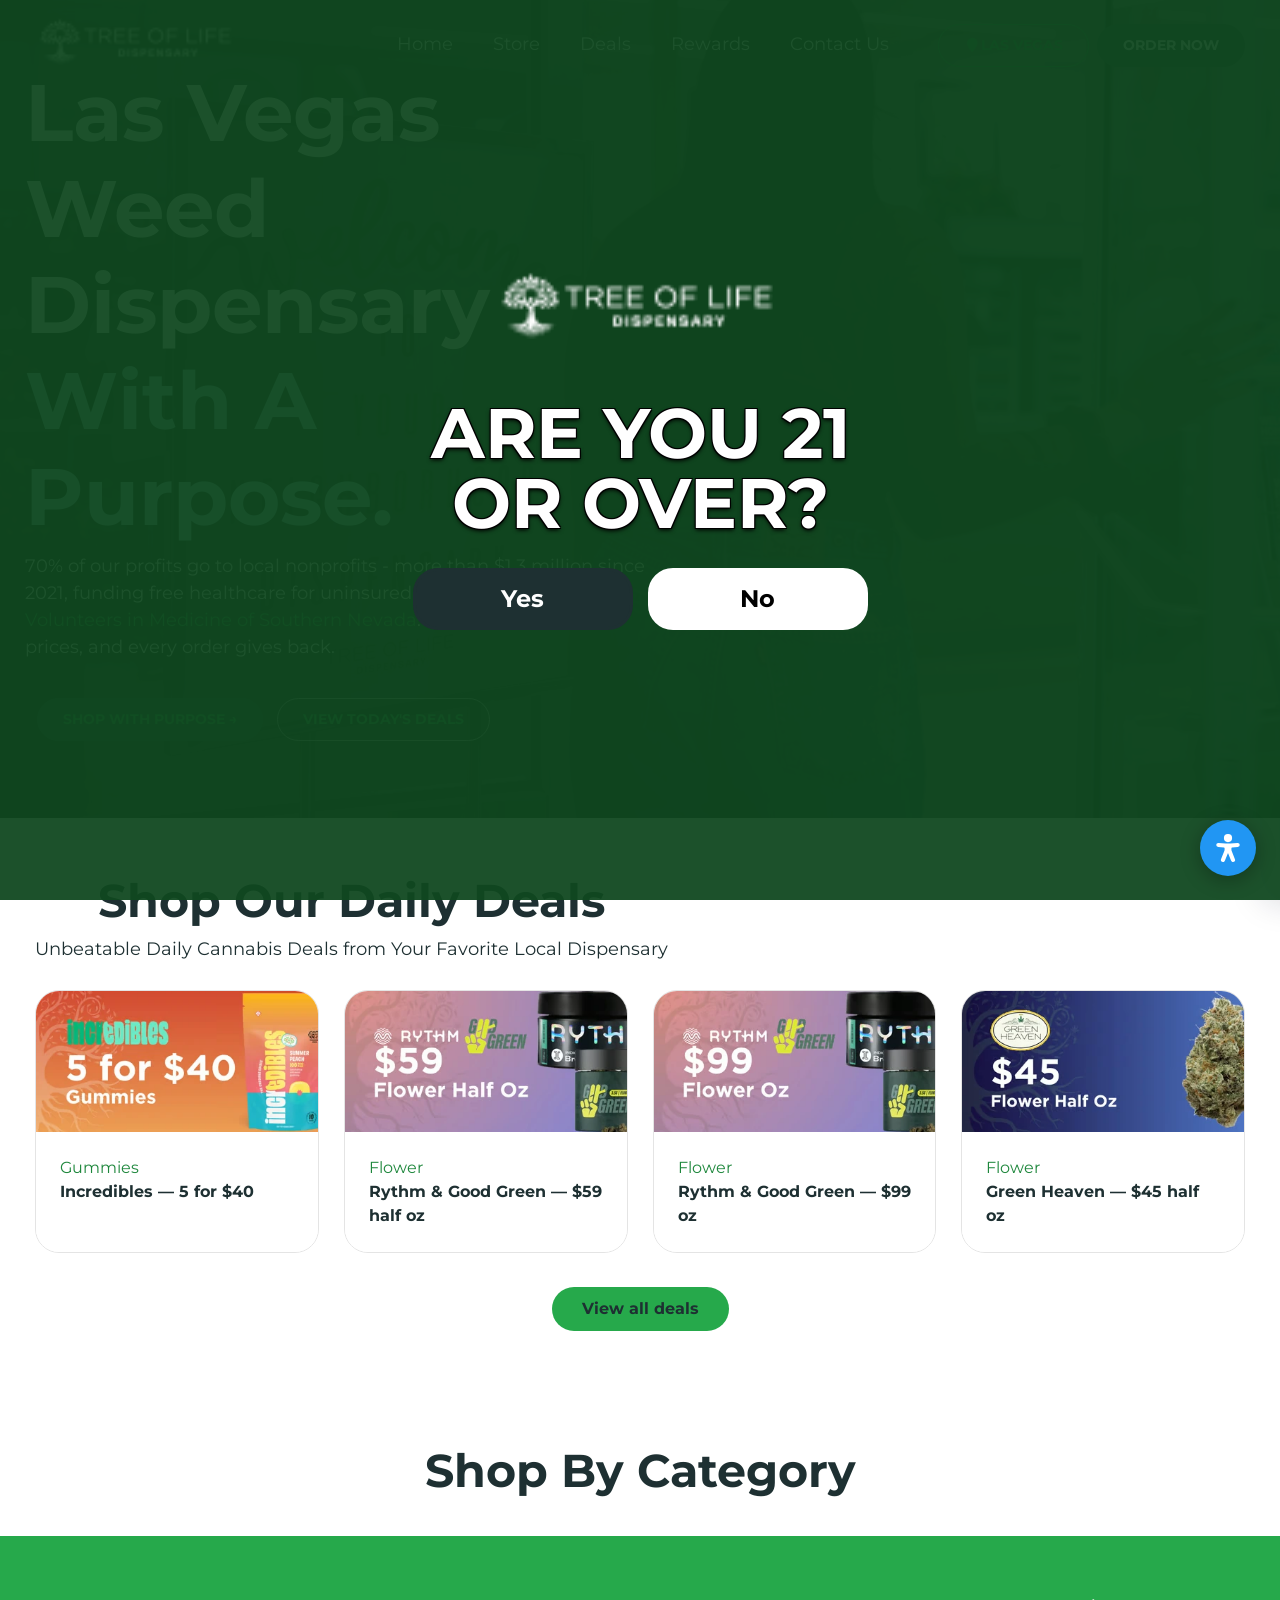
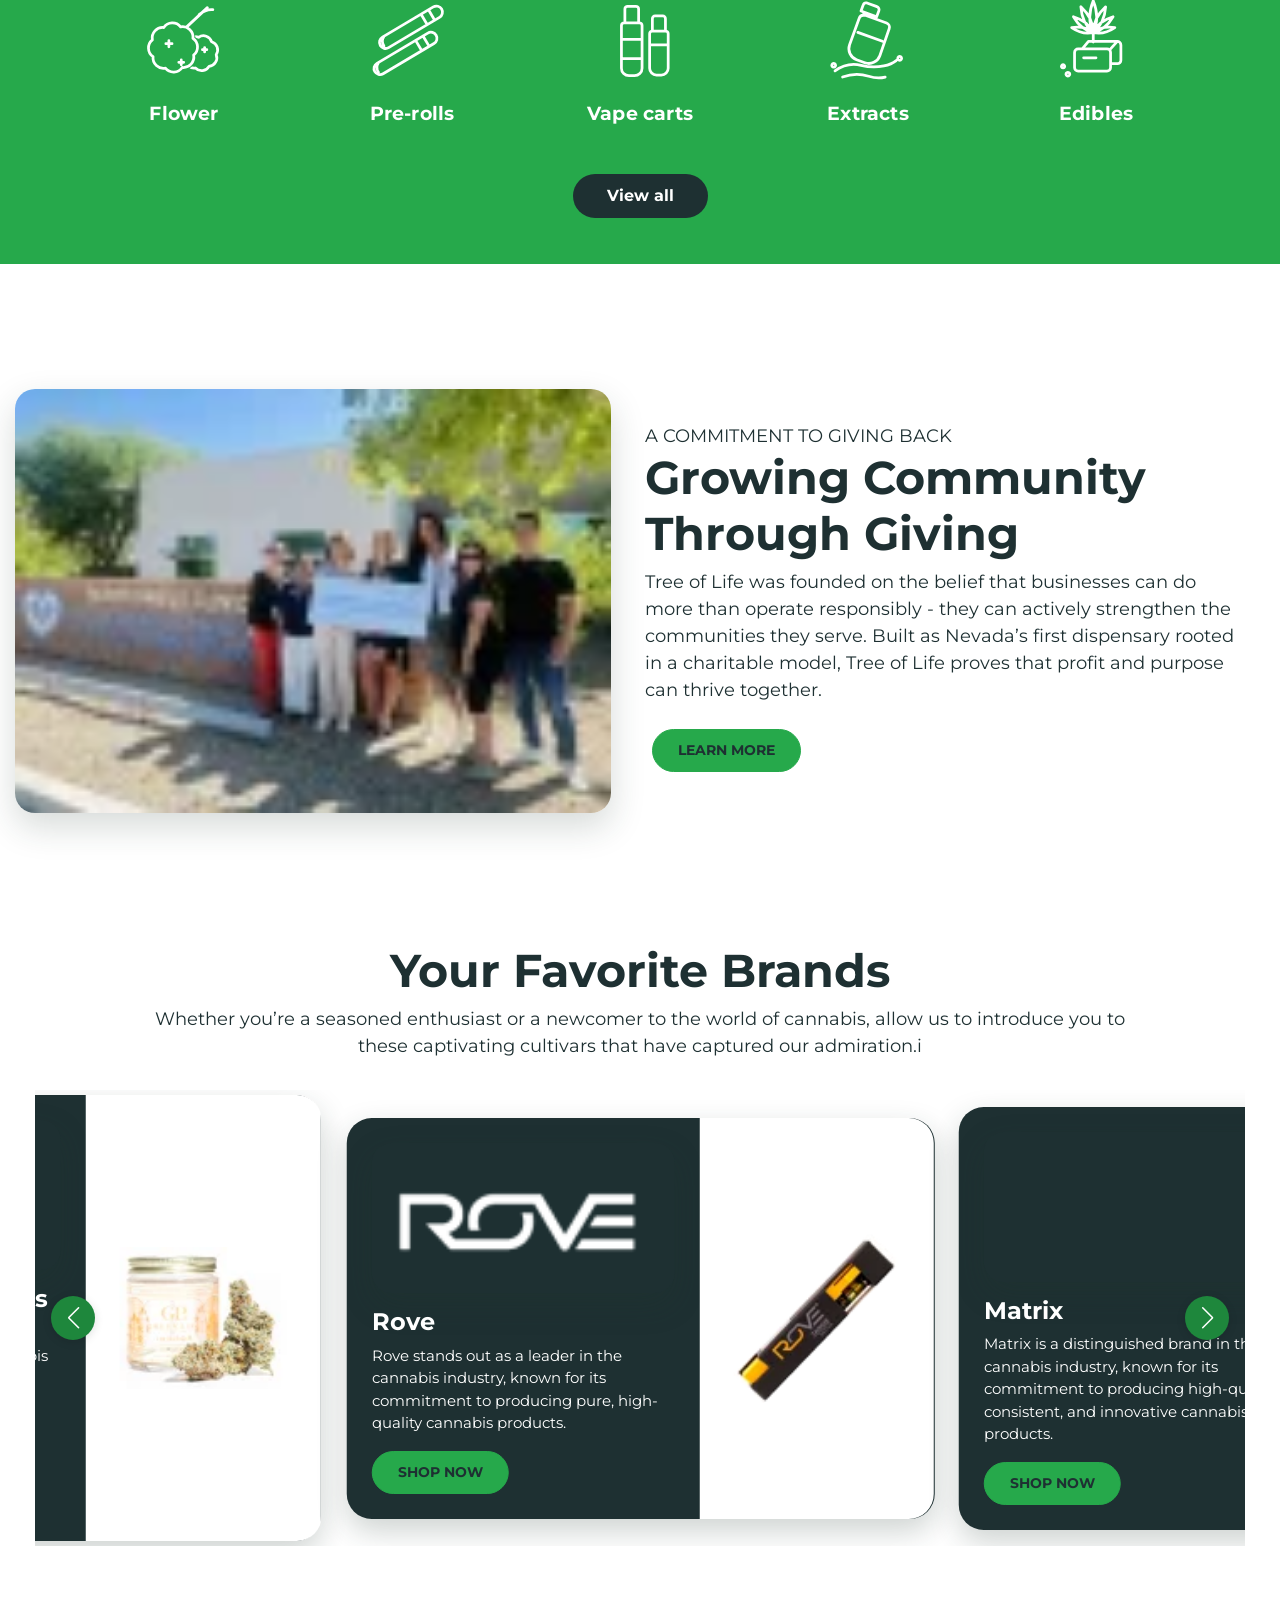
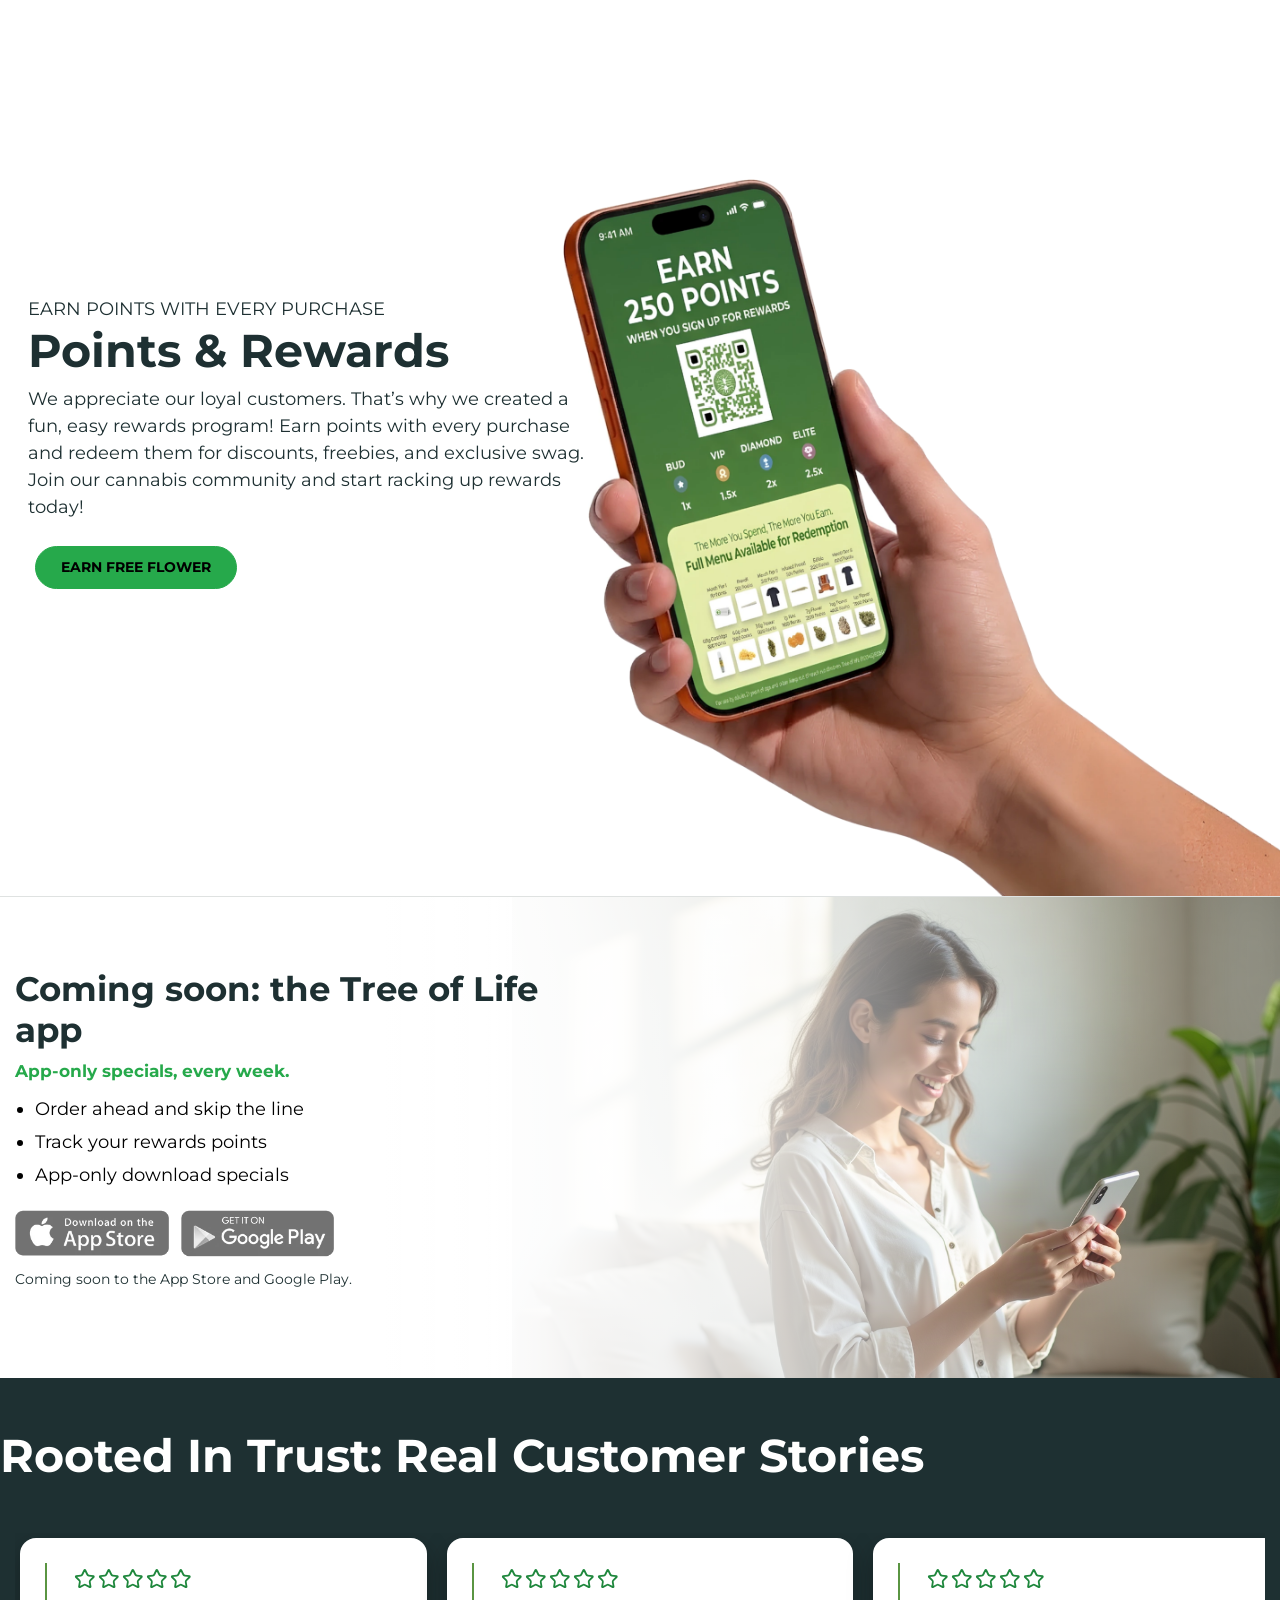
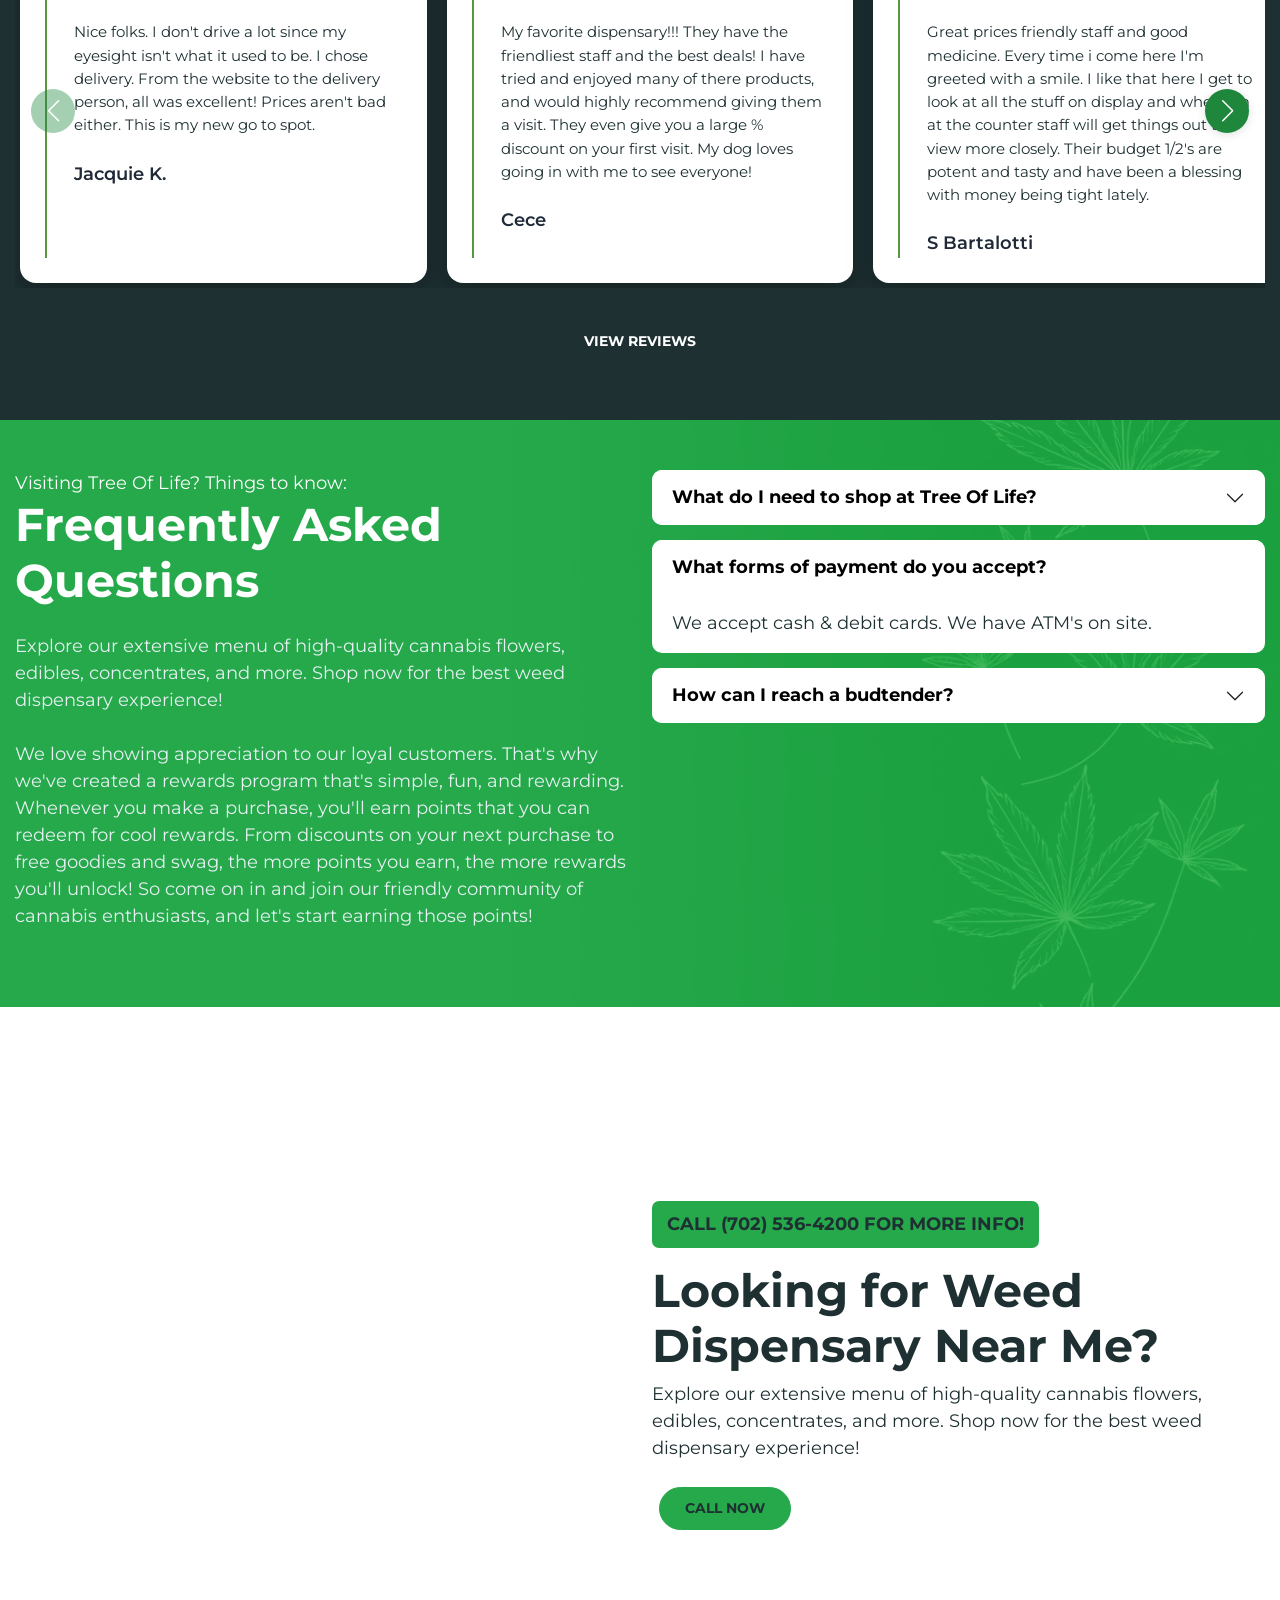
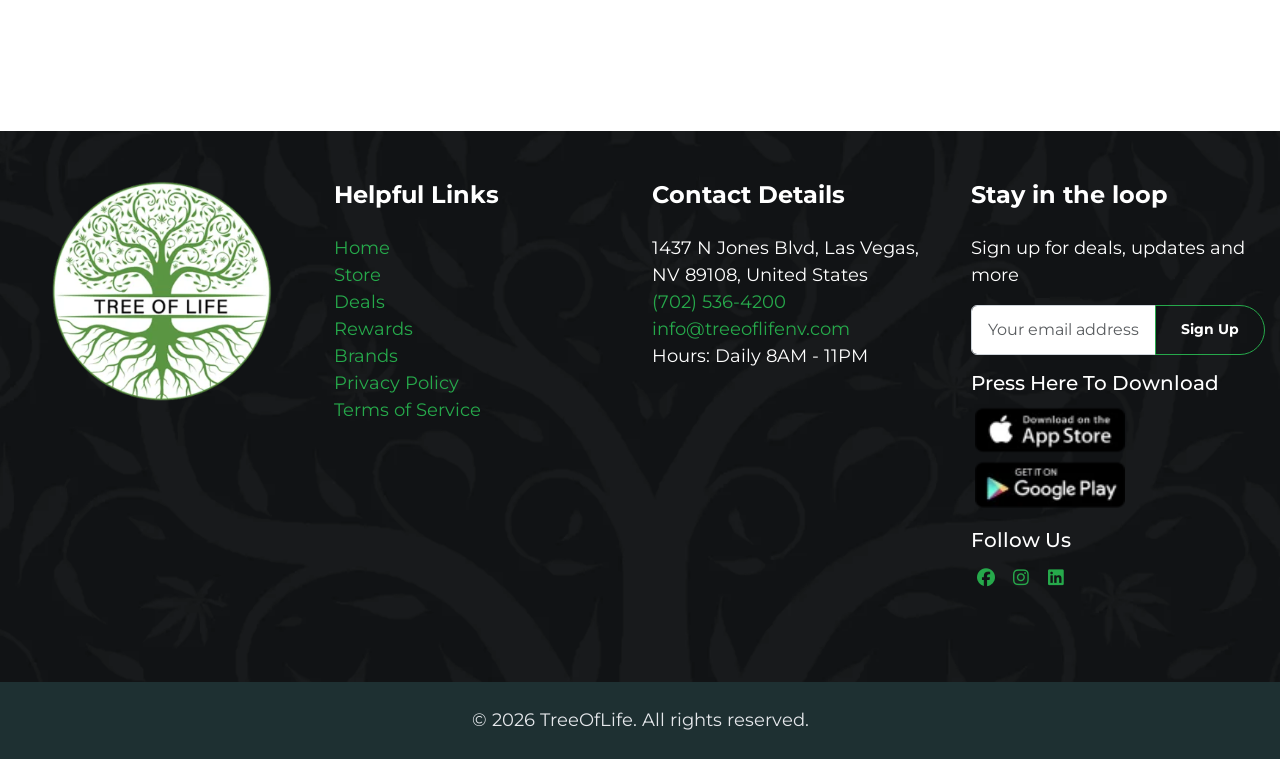
==== commit 73f97c47: "Scale the rewards artwork into the section's bottom-right corner The artwork is a diagonal compositi" ====
--- a/index.html
+++ b/index.html
@@ -616,22 +616,41 @@
 </style>
 
 <style id="tol-rewards-bleed">
-/* The rewards image is a hand whose arm runs off the bottom-right of the artwork. Inside the
-   centred .container it stopped short of the viewport and read as a floating cut-out, so the
-   image cell is pulled out to the right edge of the screen and the arm runs off it.
-
-   calc(50% - 50vw): the 50% resolves against the row's width, so this equals
-   -(viewport - container)/2 - exactly the gutter between the container edge and the screen edge.
-   Only from 992px up; below that the layout is stacked and a bleed would just crop the phone. */
+/* The rewards artwork is a diagonal composition: phone upper-left, arm exiting bottom-right.
+   Sized to fit its cell it left white on two sides - the arm stops around 60% across at
+   mid-height, and the image box bottom sat 75px above the next section.
+
+   So the image is taken out of flow and anchored to the SECTION's bottom-right corner, where
+   the artwork's own corner is, and scaled past the cell. The section is position:relative and
+   overflow:clip, so the growth bleeds to the screen edge and is cut exactly at the section
+   boundary rather than running into the next one. The cell keeps a min-height because an
+   absolutely positioned image contributes no height and the section would otherwise collapse
+   to the text column. Desktop only - below 992px the layout stacks and this would crop the phone. */
 @media (min-width:992px){
-  /* the cell also carries 25px of its own padding, which held the artwork 25px short of
-     the screen edge even after the negative margin landed correctly */
-  #ir16v #i7sp5{ margin-right:calc(50% - 50vw) !important; padding-right:0 !important; }
-  #ir16v #ilkzg{ width:100% !important; max-width:none !important; }
-  #ir16v #ilkzg img{ width:100% !important; max-width:none !important; height:auto !important; }
-}
-/* the section spans the viewport, so this cannot clip the bleed - it only stops the negative
-   margin from becoming a horizontal scrollbar if a browser rounds the calc up a pixel */
+  #ir16v{ position:relative; overflow:clip; }
+  /* The platform sets position:relative on the container, row AND cell, so right:0/bottom:0
+     anchored to the CELL (right edge 1417, bottom 897) instead of the section - 23px short of
+     the screen and 50px short of the section end. Neutralising them makes the section the
+     containing block, and an absolutely positioned box resolves against its PADDING box, which
+     is exactly the section's visible edge. */
+  #ir16v #ip9e6, #ir16v #ikswq, #ir16v #i7sp5{ position:static !important; }
+  #ir16v #i7sp5{
+    min-height:800px;            /* the image is out of flow, so this carries the section height
+                                    and keeps the artwork from being clipped at the top */
+    padding:0 !important;
+    margin-right:0 !important;   /* the bleed is now the absolute right:0, not a negative margin */
+  }
+  /* Sized so the artwork's own bottom-right corner - where the arm exits - lands on the
+     section's bottom-right corner, without the phone reaching across into the copy. At 62vw the
+     phone overran the paragraph and its top was clipped; the text column is also narrowed so the
+     two columns stop competing for the same 200px. */
+  #ir16v #ilkzg{
+    position:absolute; right:0; bottom:0; margin:0;
+    width:min(56vw, 820px); max-width:none;
+  }
+  #ir16v #i68ek{ max-width:620px; }
+  #ir16v #ilkzg img{ width:100% !important; max-width:none !important; height:auto !important; display:block; }
+}
 #ir16v{ overflow-x:clip; }
 </style>
 </body></html>
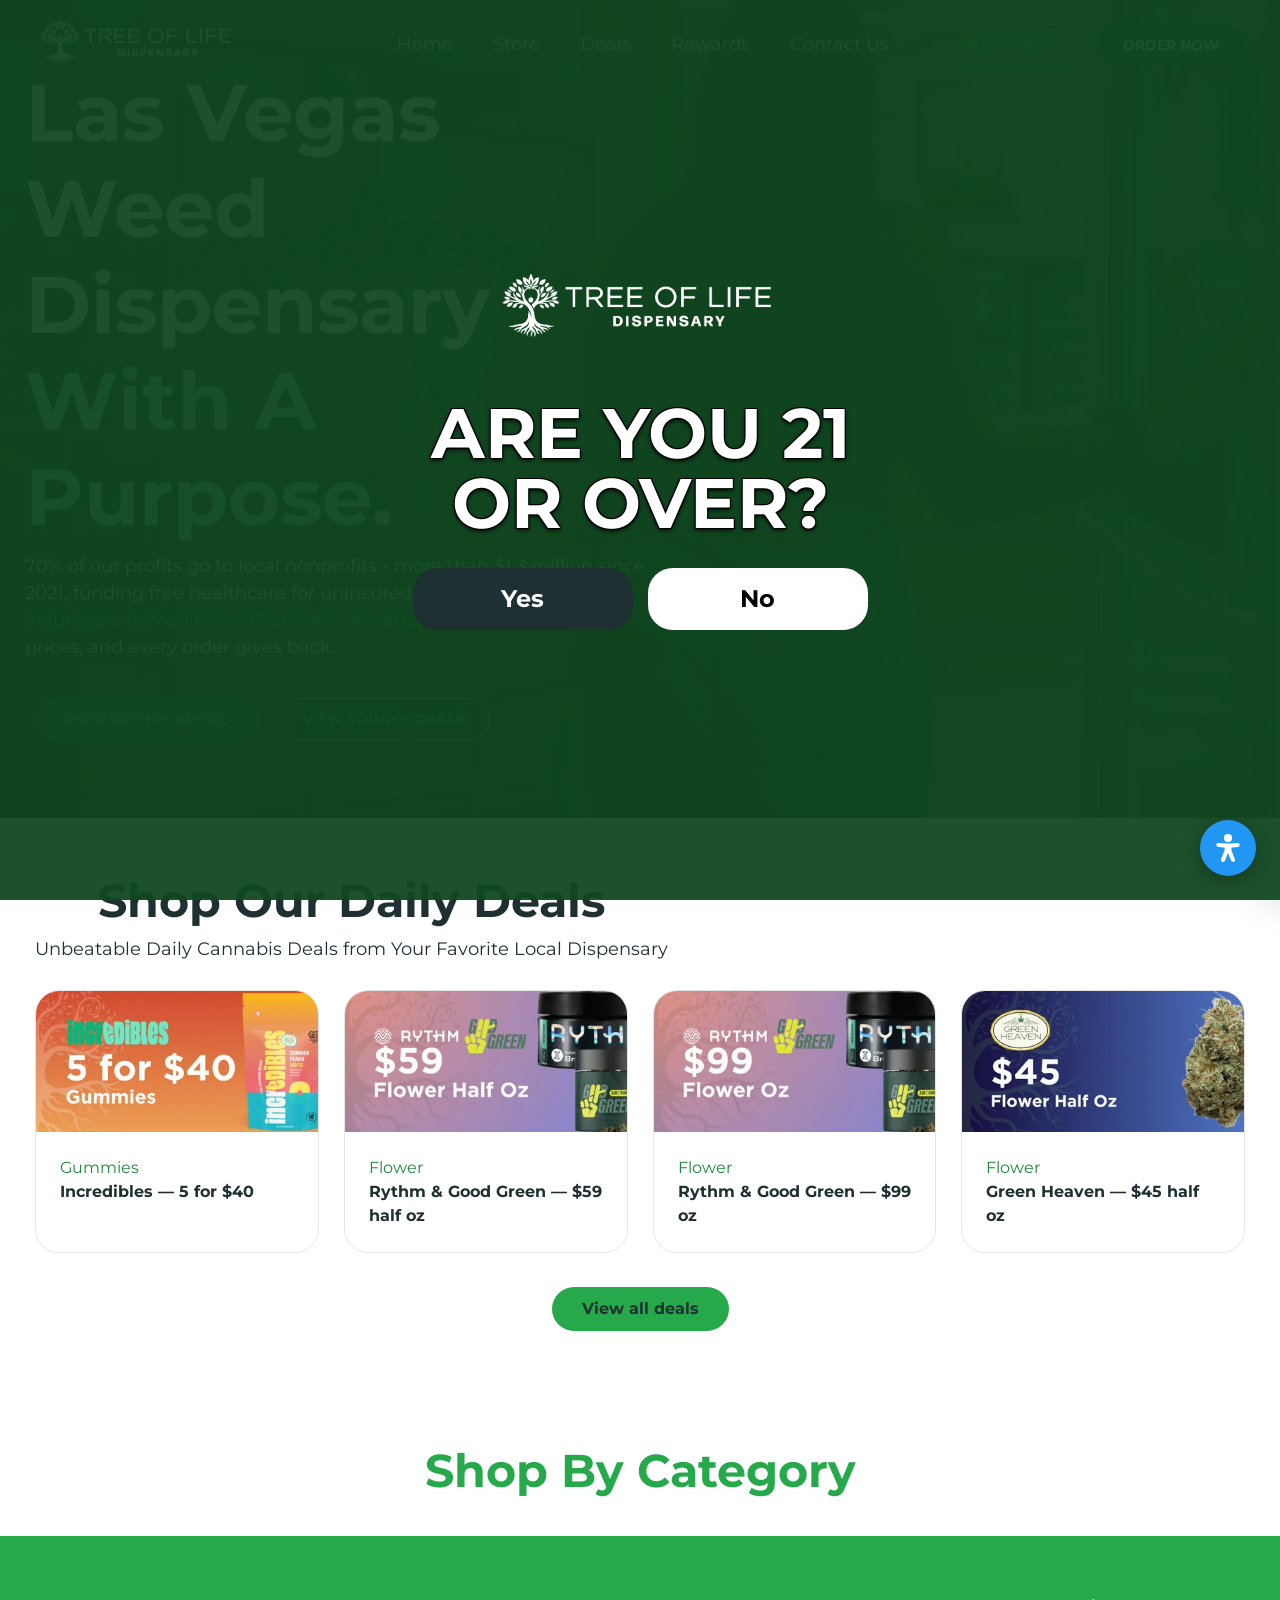
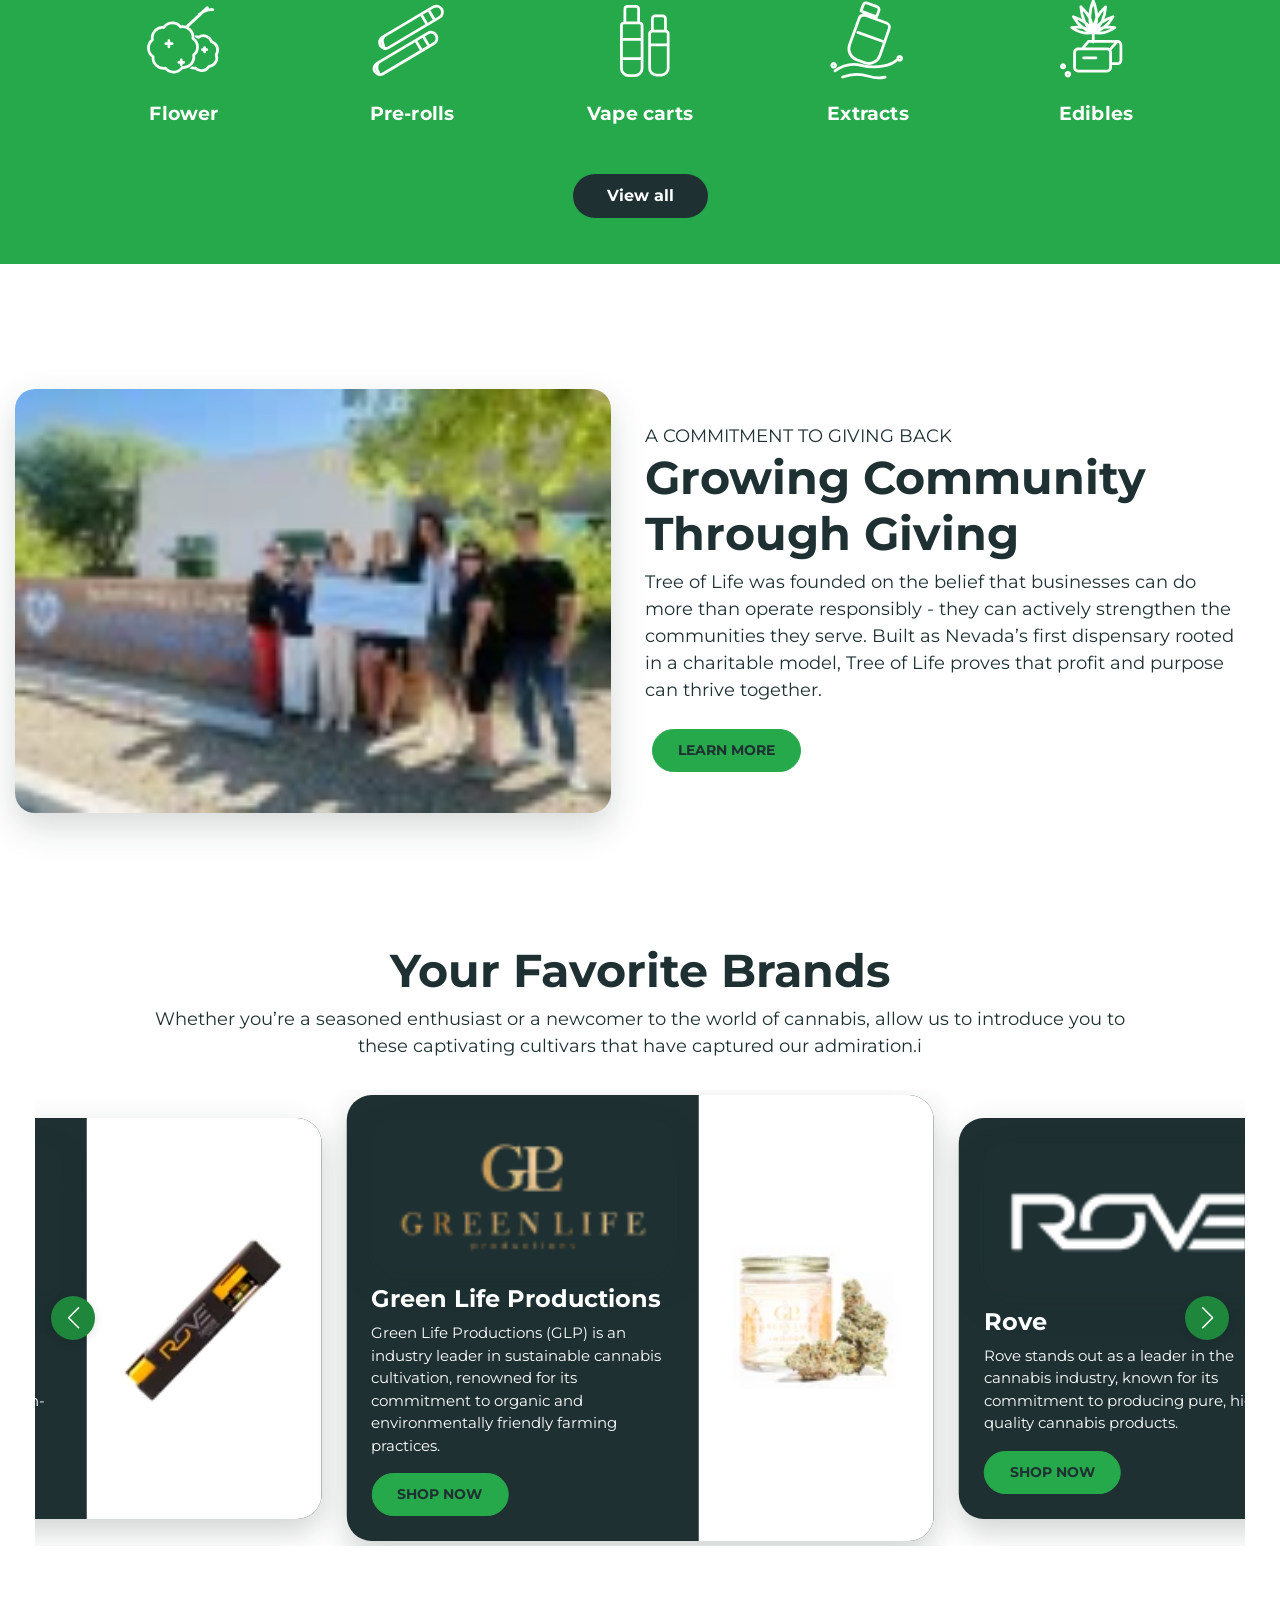
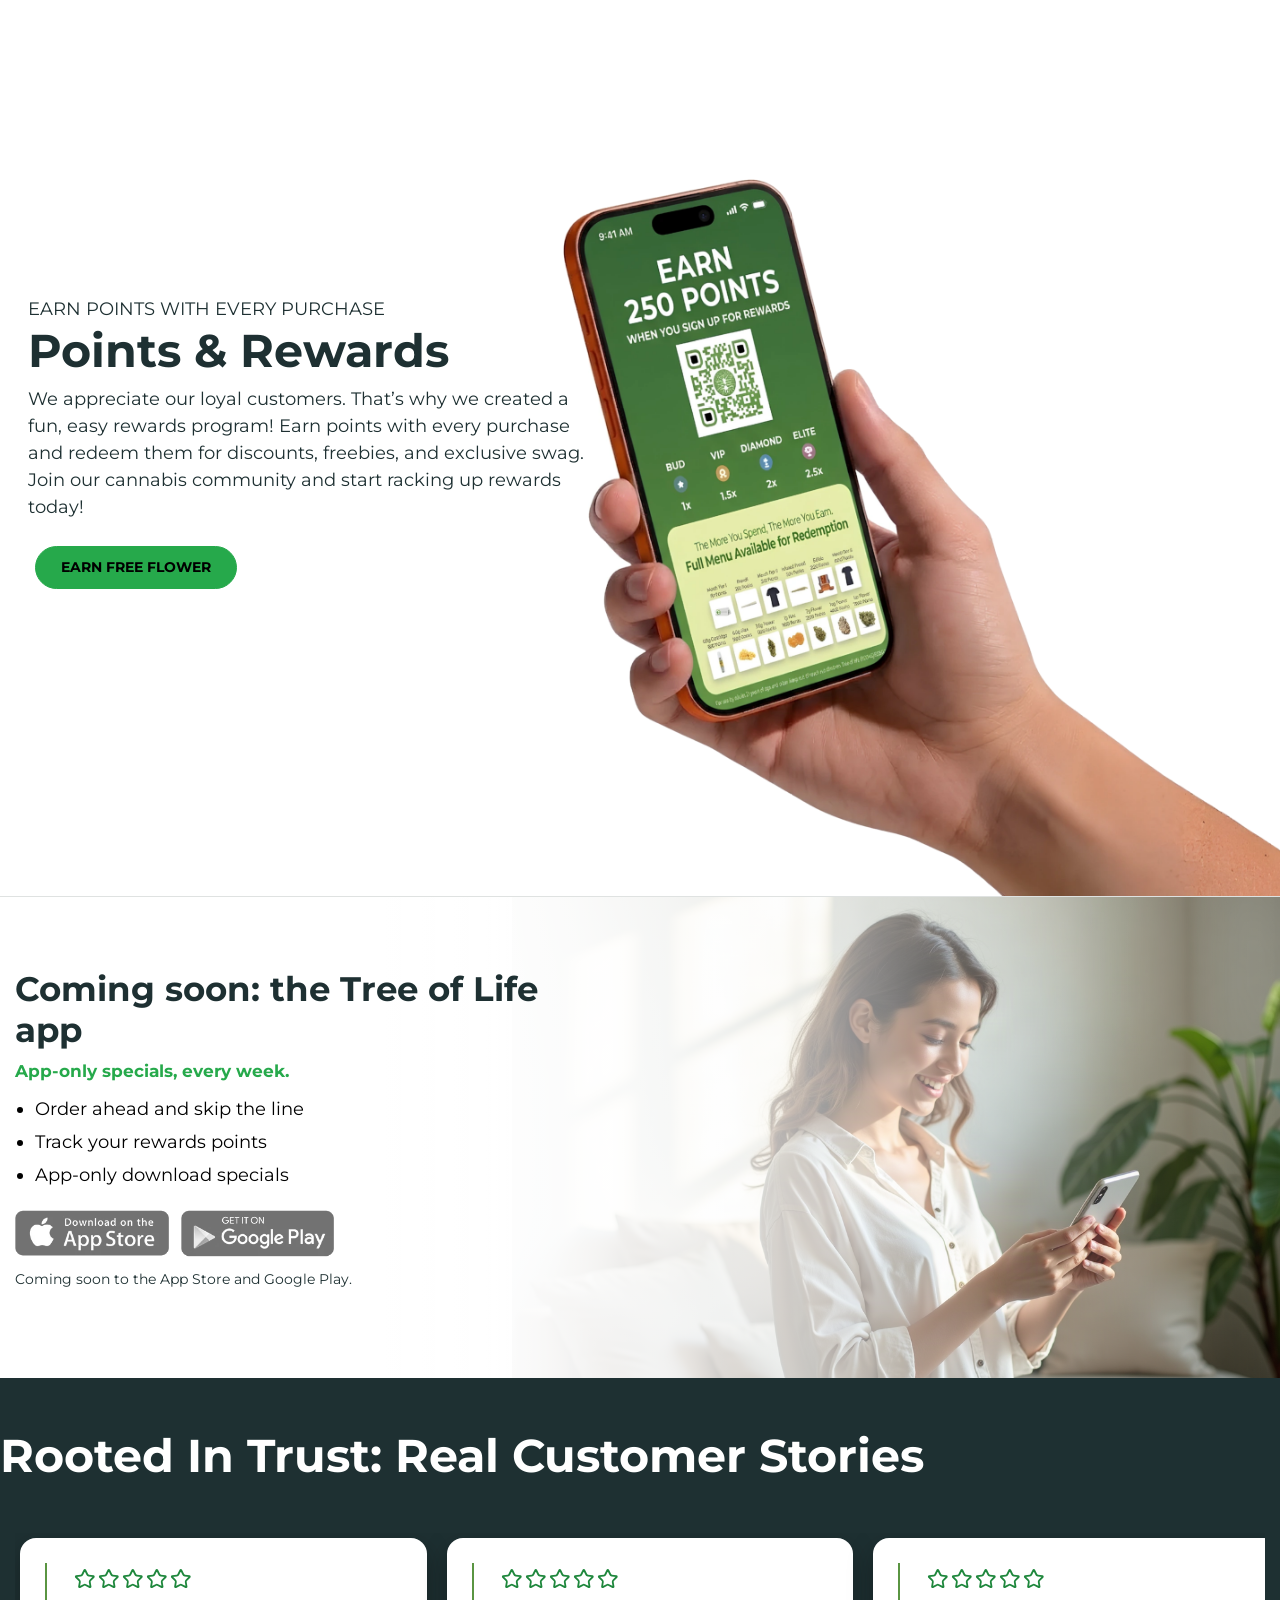
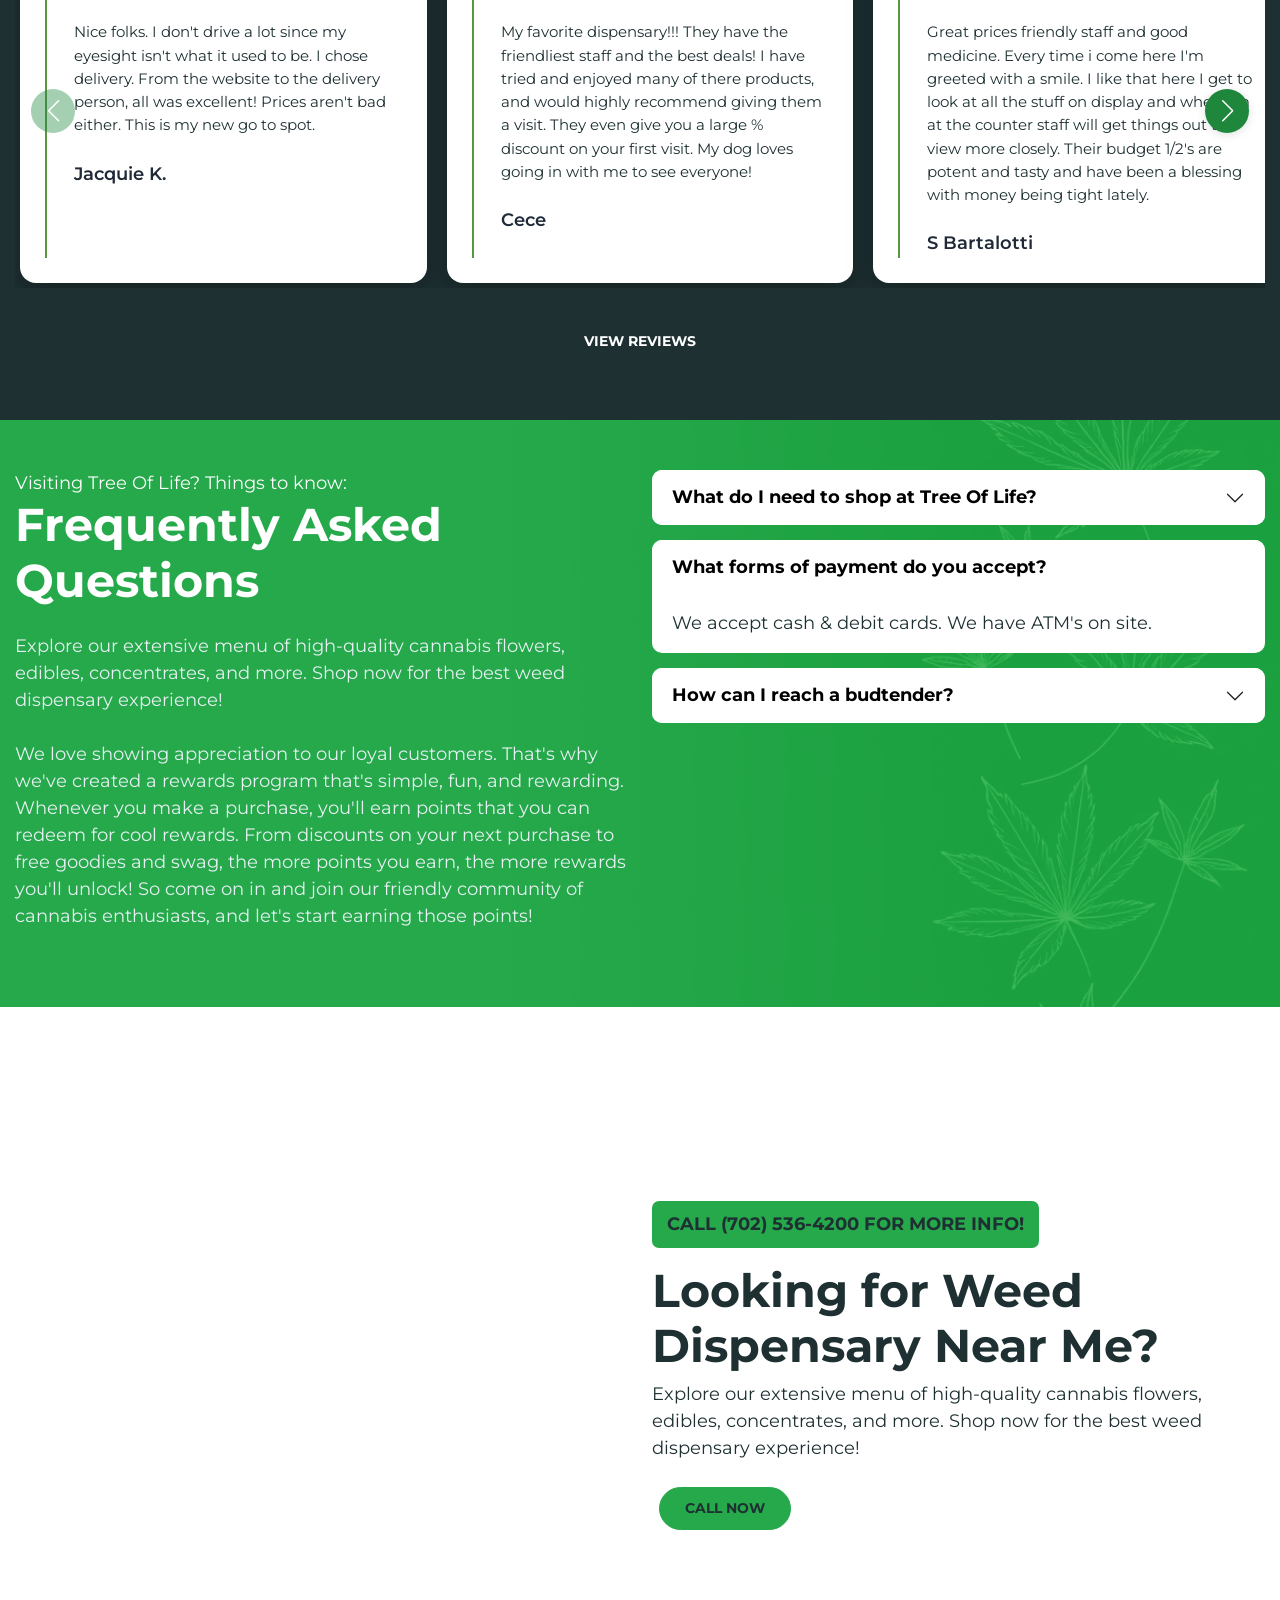
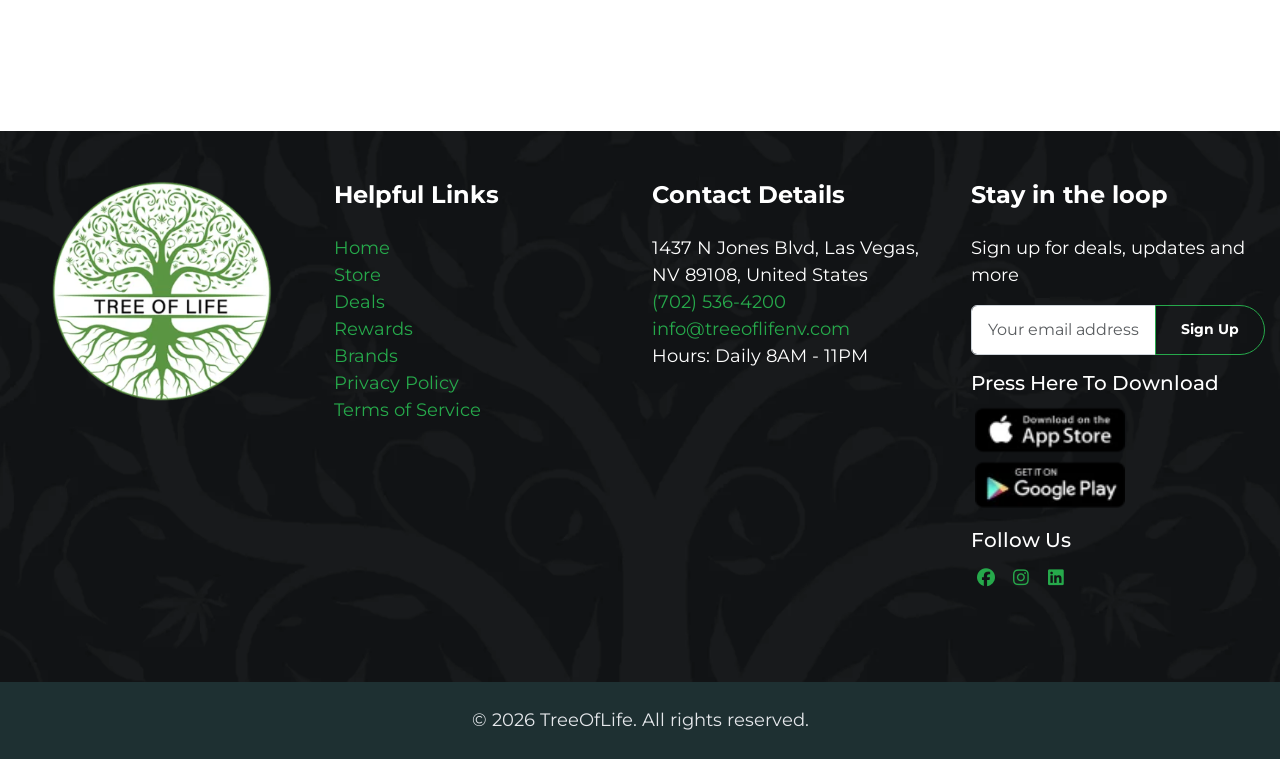
==== commit 7e122ffb: "Tie the Shop By Category heading to its band green The heading now takes the icon band's own colour " ====
--- a/index.html
+++ b/index.html
@@ -600,6 +600,29 @@
   #imski .tol-cat-ico{width:60px; height:60px}
   #imski .tol-cat-label{font-size:14px}
 }
+
+/* Heading tied to the band it introduces (owner request 2026-09-15).
+
+   COLOUR: the owner sampled #53a756 off a screenshot, but the band's RENDERED background is
+   rgb(38,169,75) = #26a94b (measured in-page: opacity 1, no filter, no gradient). The sample is a
+   colour-managed capture shift - the green channel matches (167 vs 169) while red/blue lift. The
+   ask was "same colour as the section background", so the heading takes the band's REAL value;
+   the sampled hex would have read as a different, duller green sitting right above the band.
+
+   SPECIFICITY (this is why the obvious rule silently failed): the brand-recolour pass in
+   #tol-polish ships `#imski h1,#imski h2,... { color:var(--tol-ink) !important }`. #idtah is a
+   child of #imski, so that rule is (1,0,1) + !important. A plain `#idtah{color:...}` is (1,0,0)
+   and lost SILENTLY - it parsed, it matched, and it still never painted. Even an inline
+   style attribute lost to it. So this rule needs BOTH !important and higher specificity:
+   `#imski h2#idtah` is (2,0,1) and wins outright. Verified by computed style, not by reading.
+
+   SCOPE: #idtah only. The sibling h2 #iykyh ("Shop Our Daily Deals") was not part of the request
+   and deliberately stays var(--tol-ink).
+
+   CONTRAST: 3.06:1 on the white ground. The heading is 46px/700, which is WCAG "large text"
+   (>=18.66px bold) where AA is 3.0:1 - so it passes, but by 0.06. It does NOT meet the 4.5:1
+   normal-text bar and must not be reused at body size. */
+#imski h2#idtah{ color:#26a94b !important; }
 </style>
 
 <style id="tol-brand-fixes">
